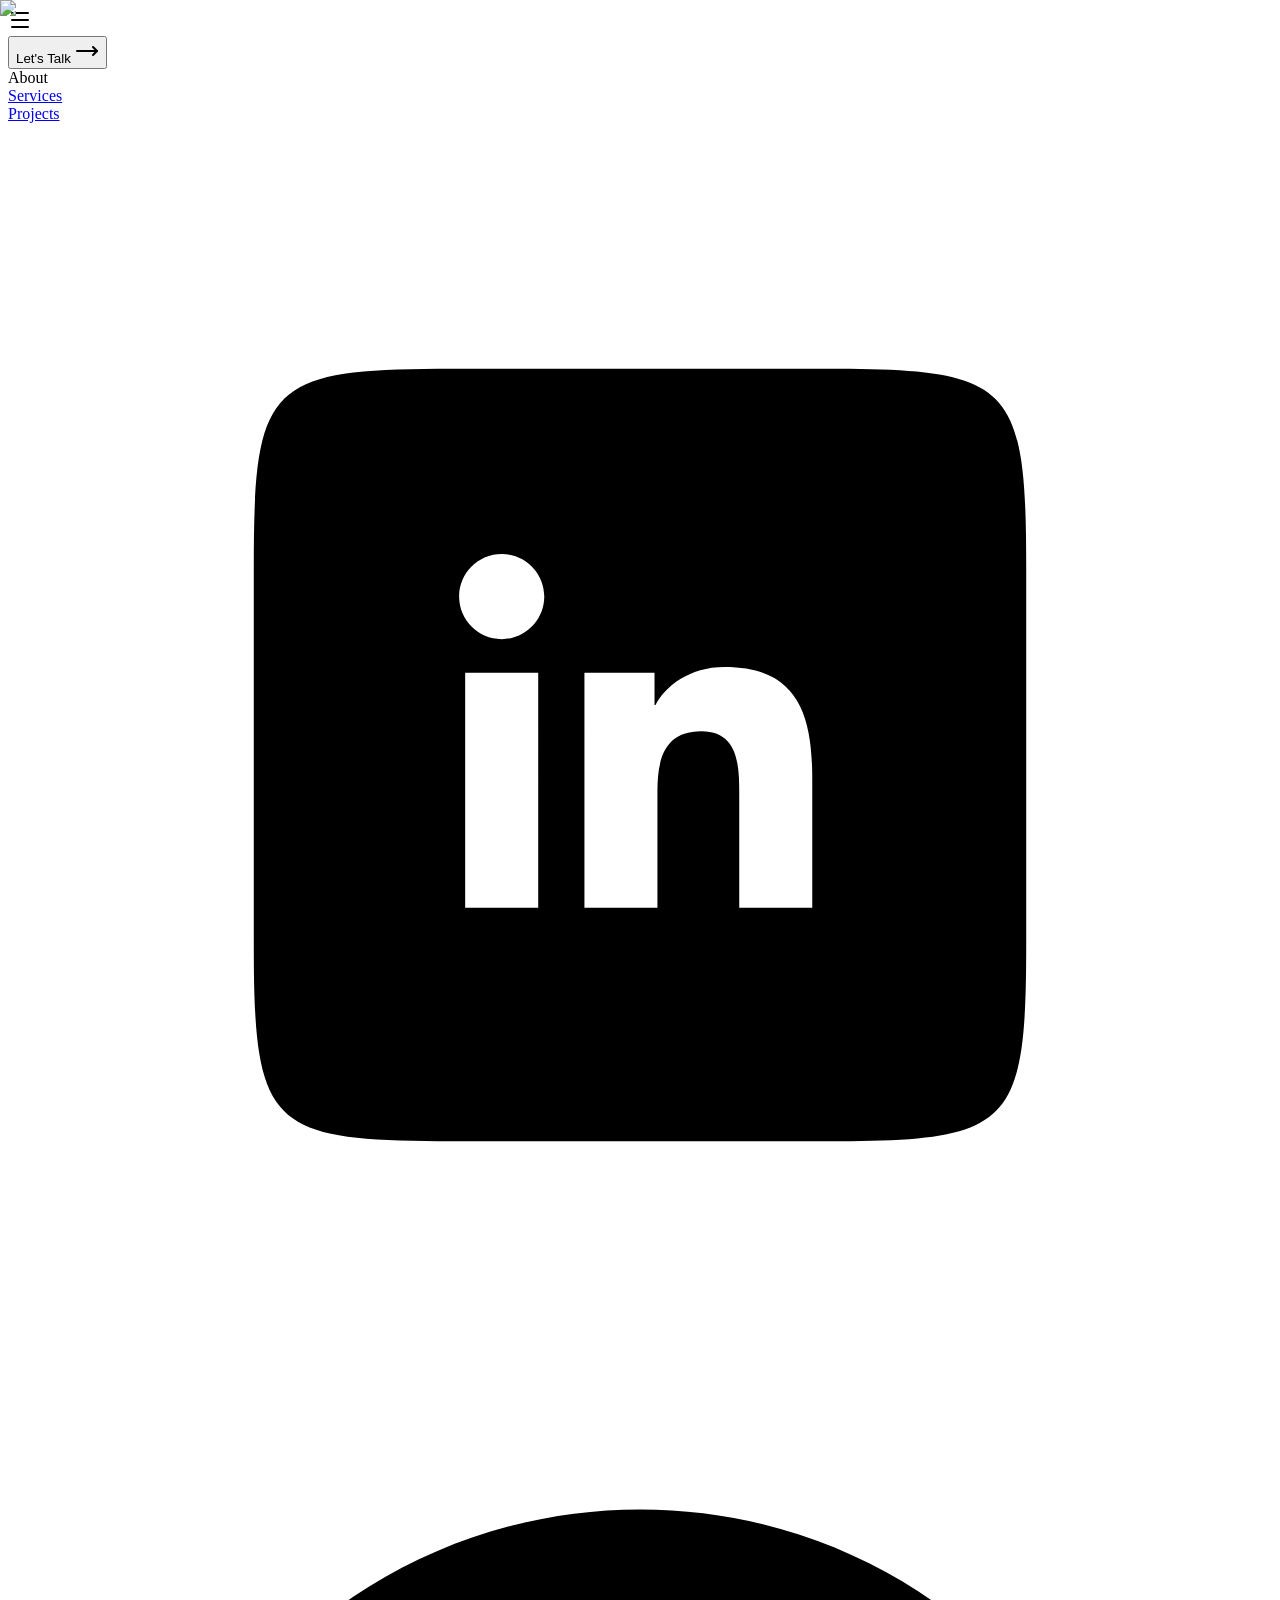
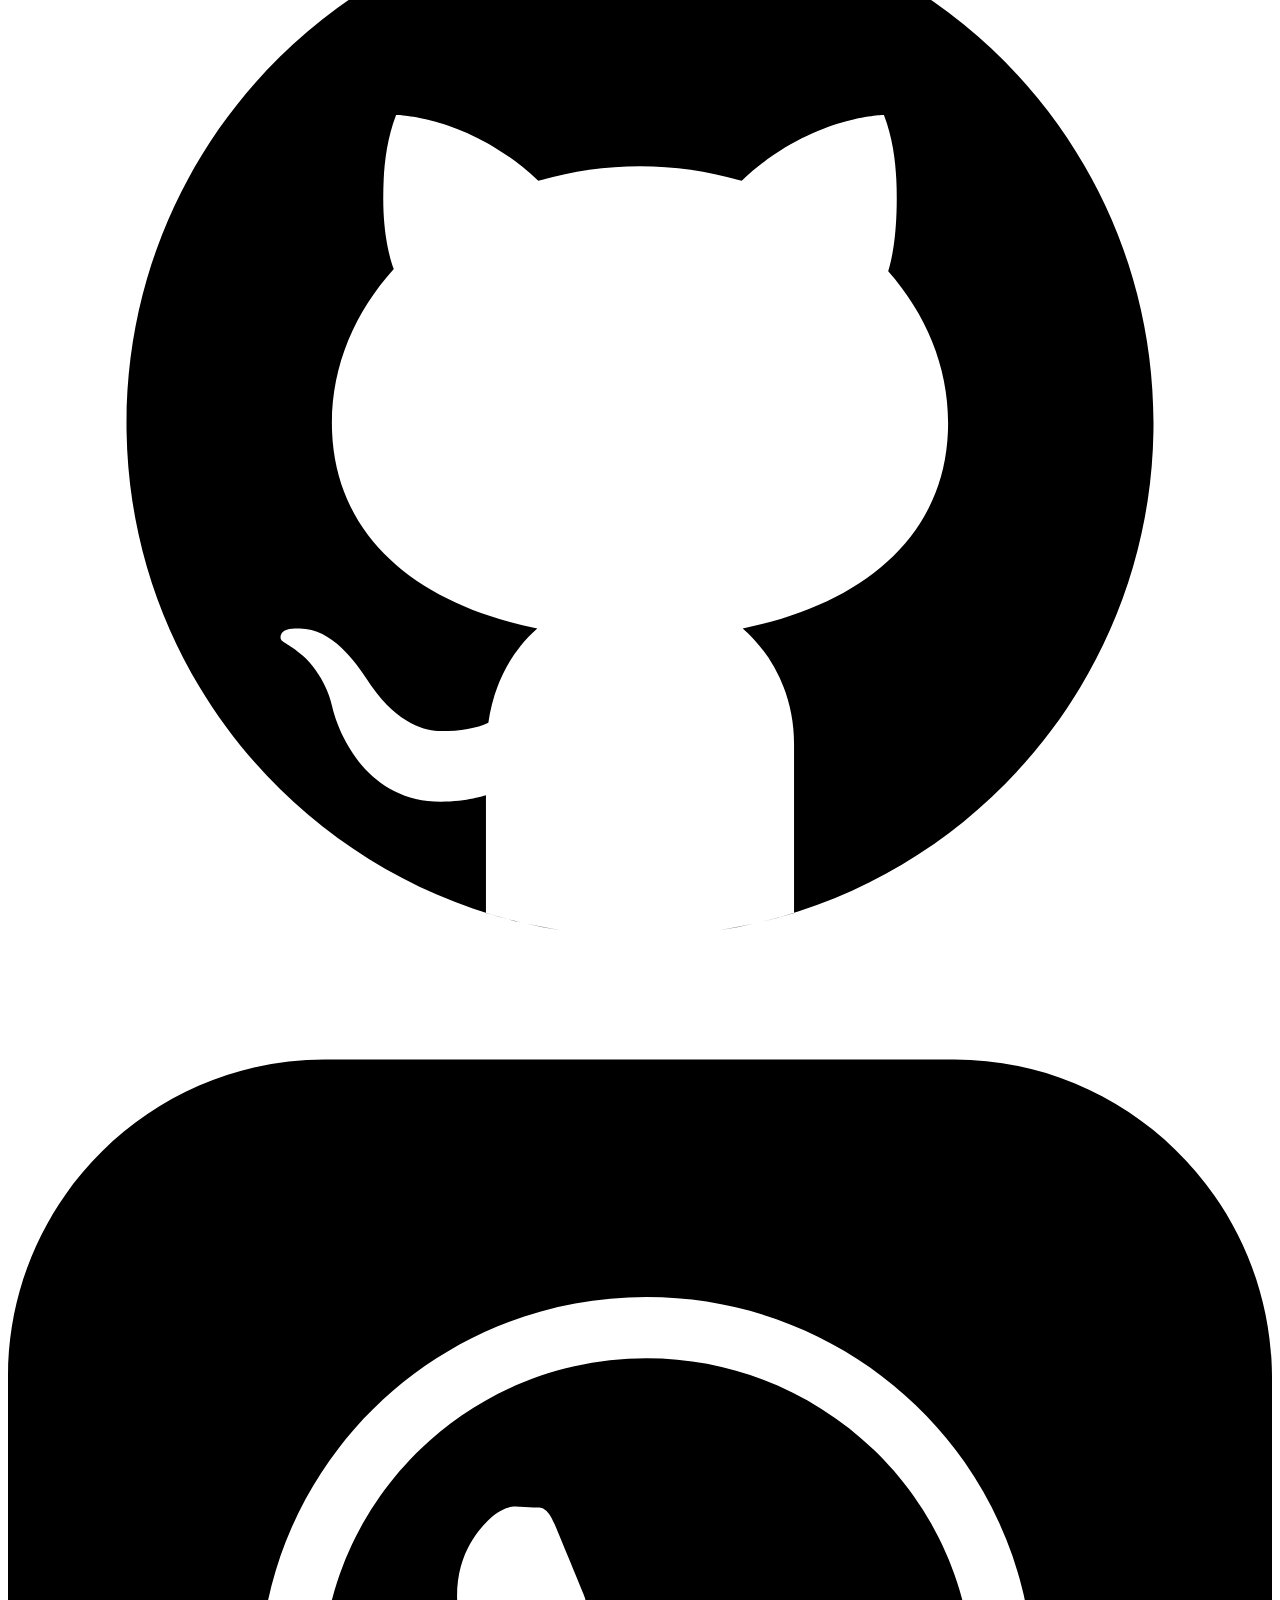
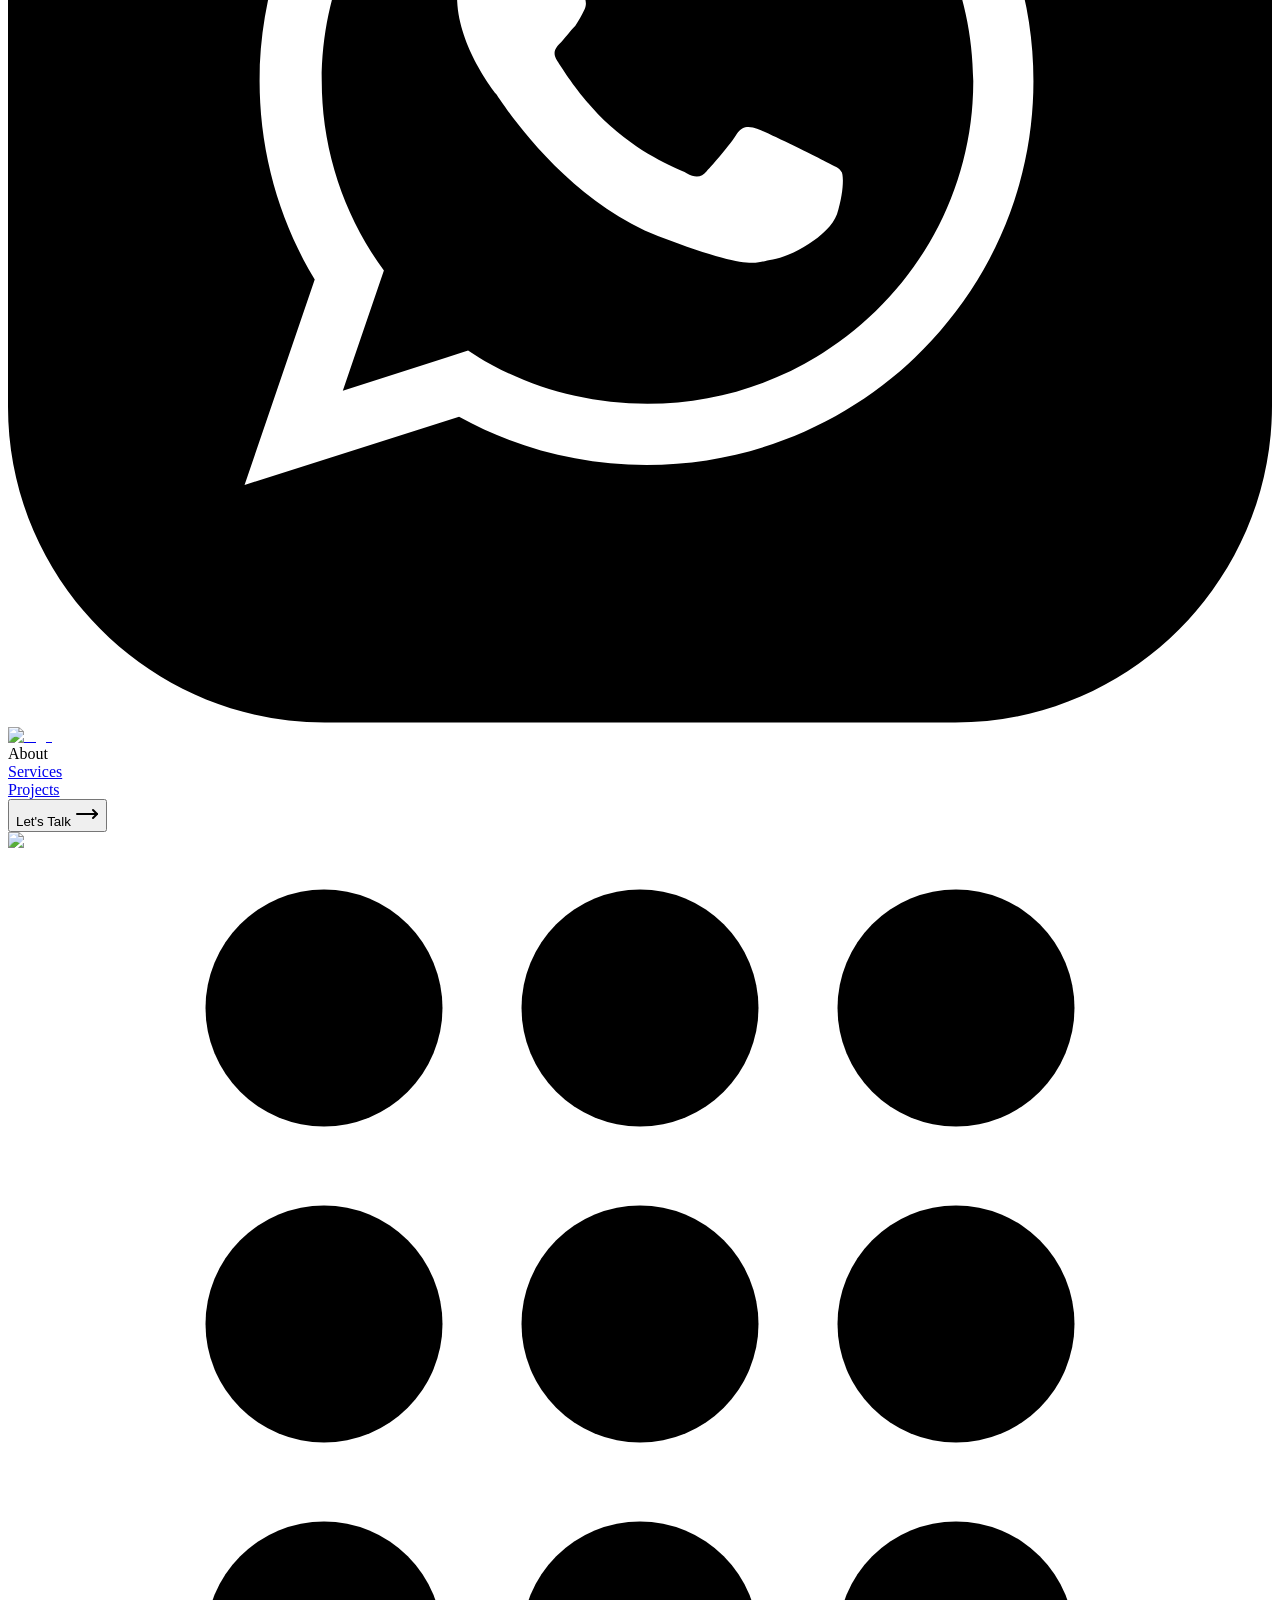
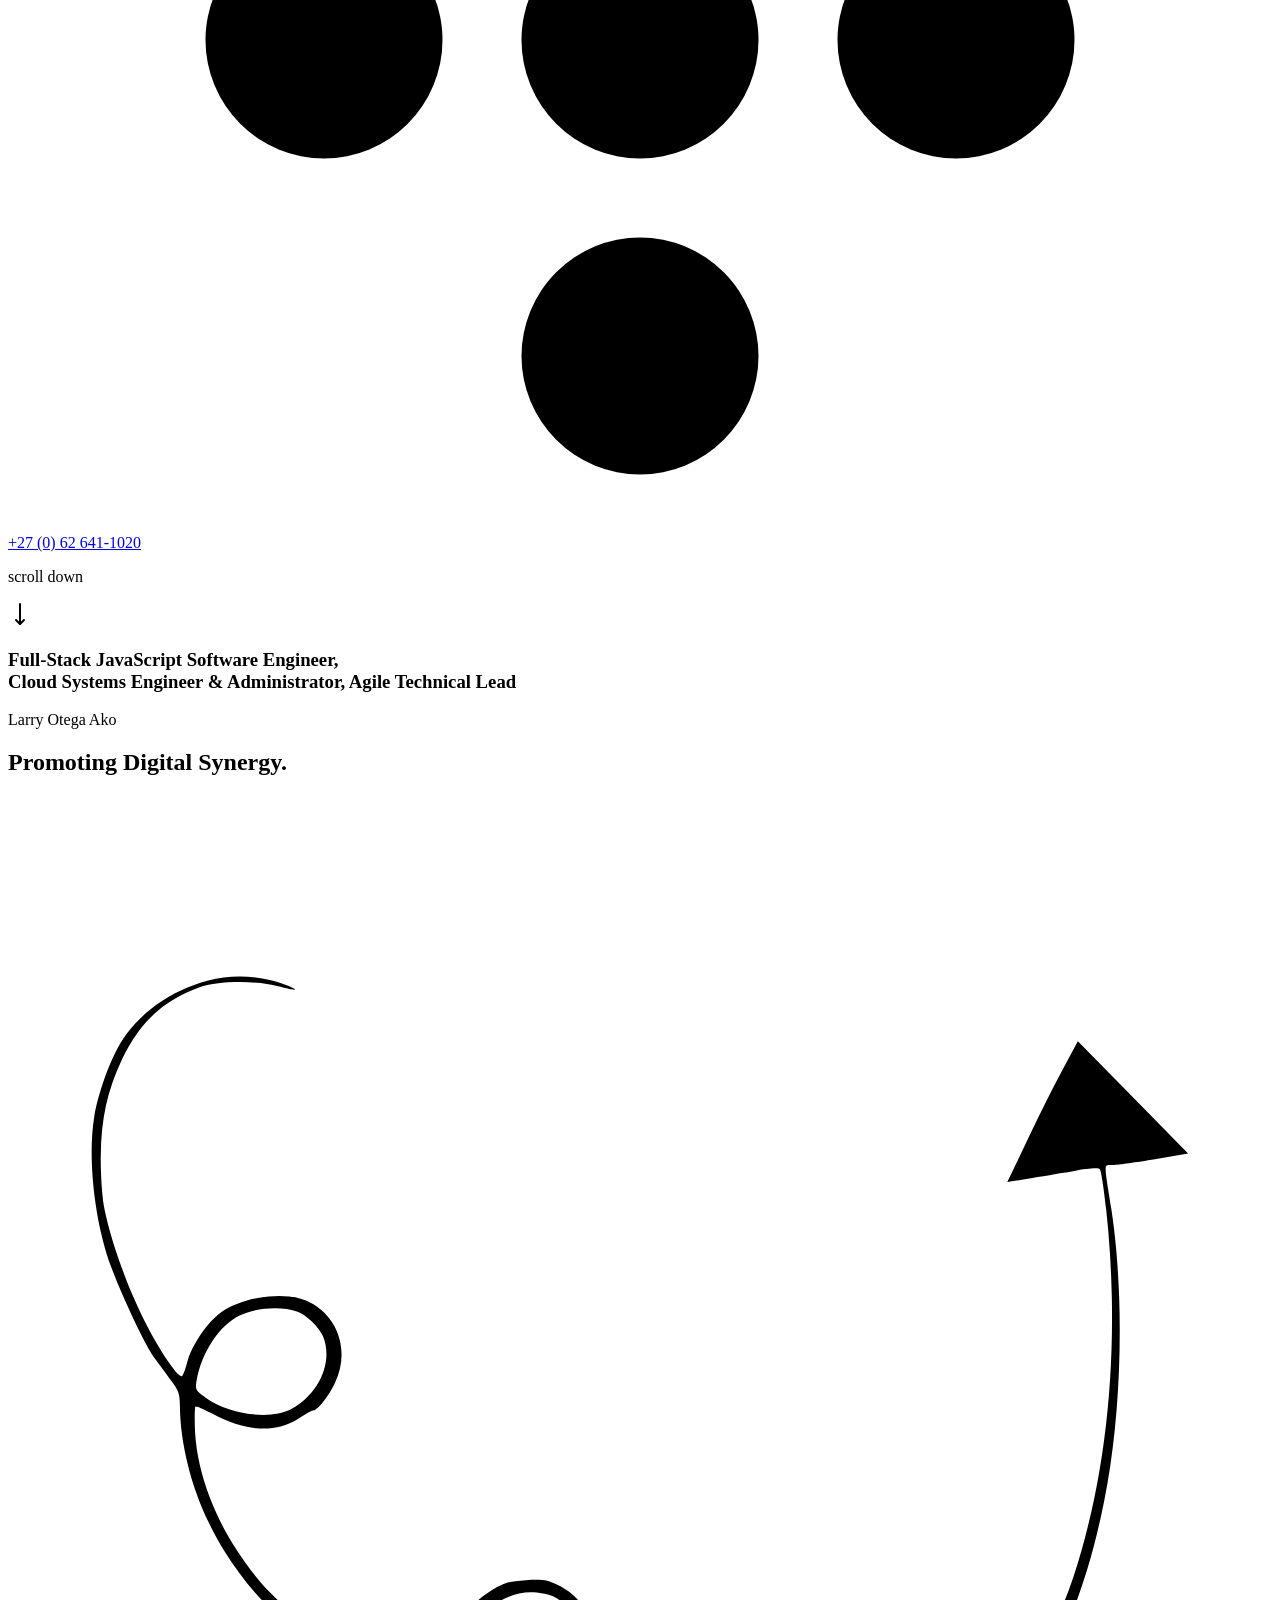
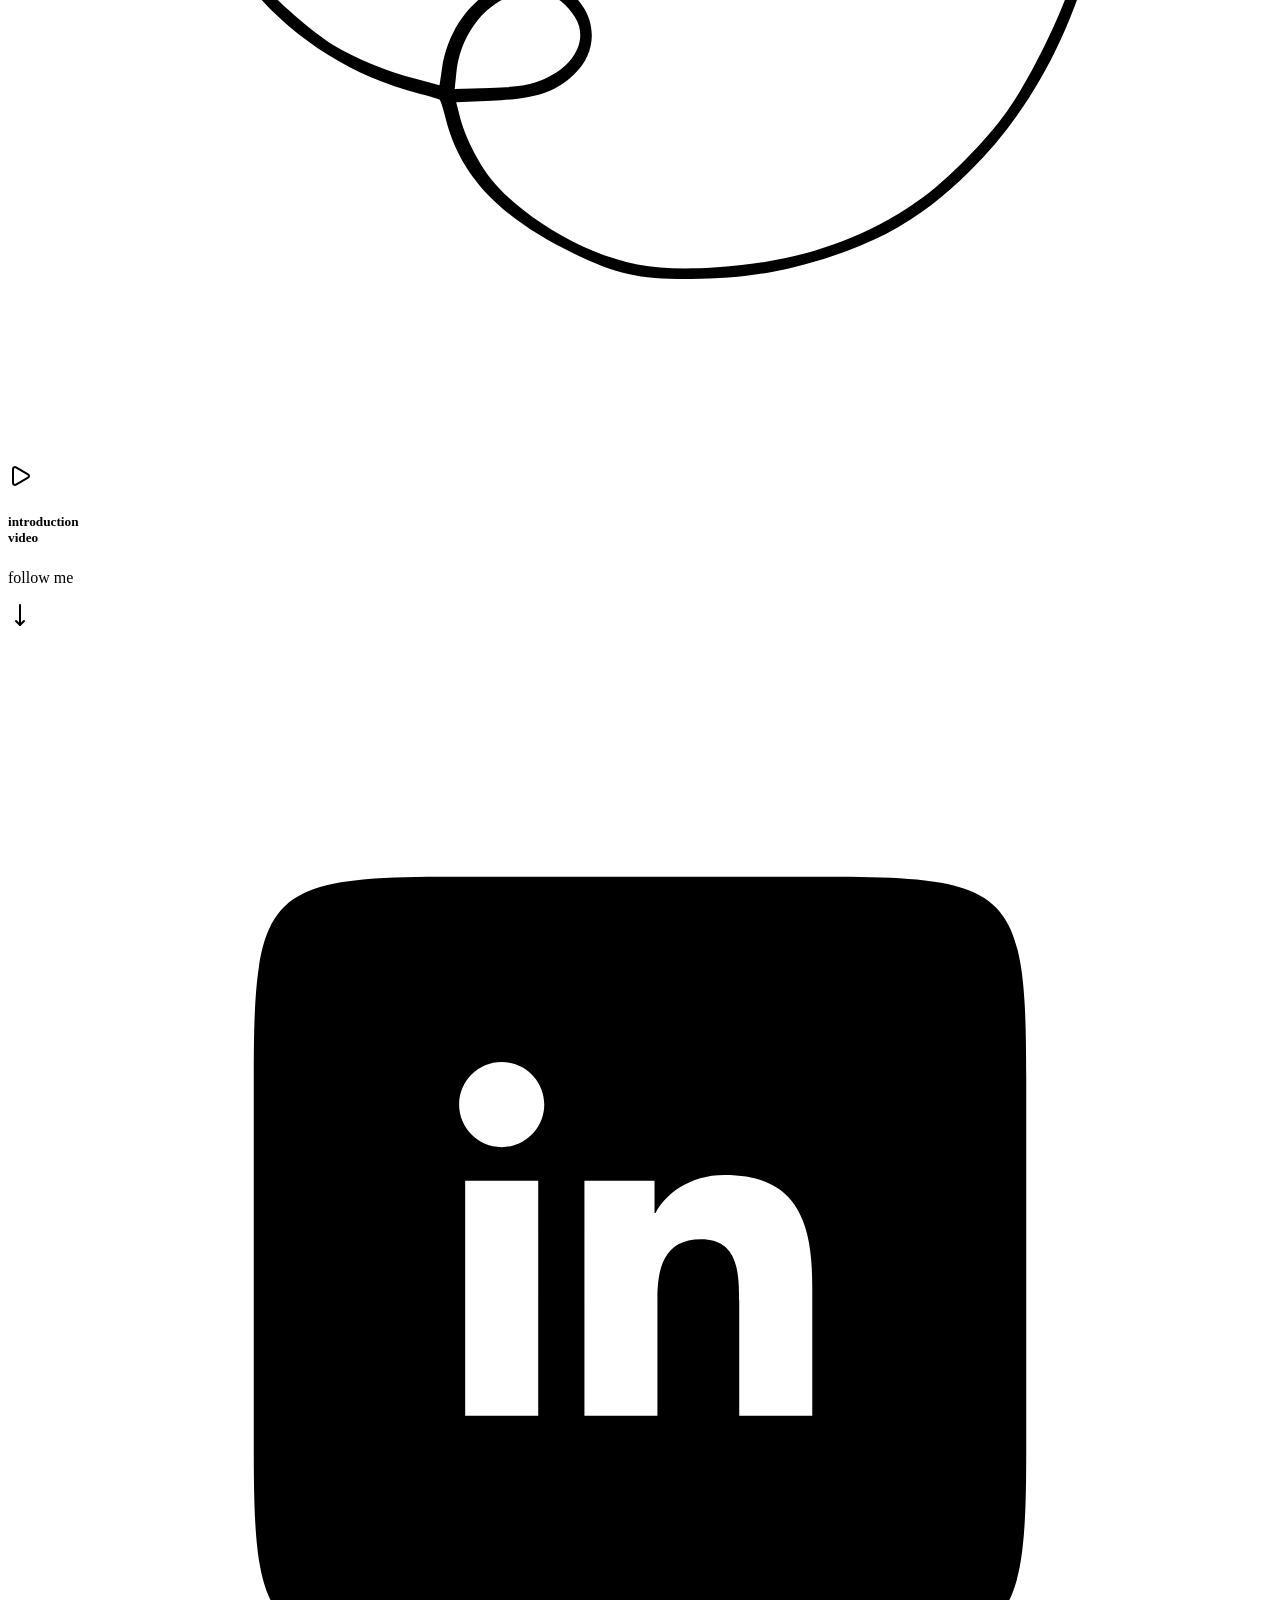
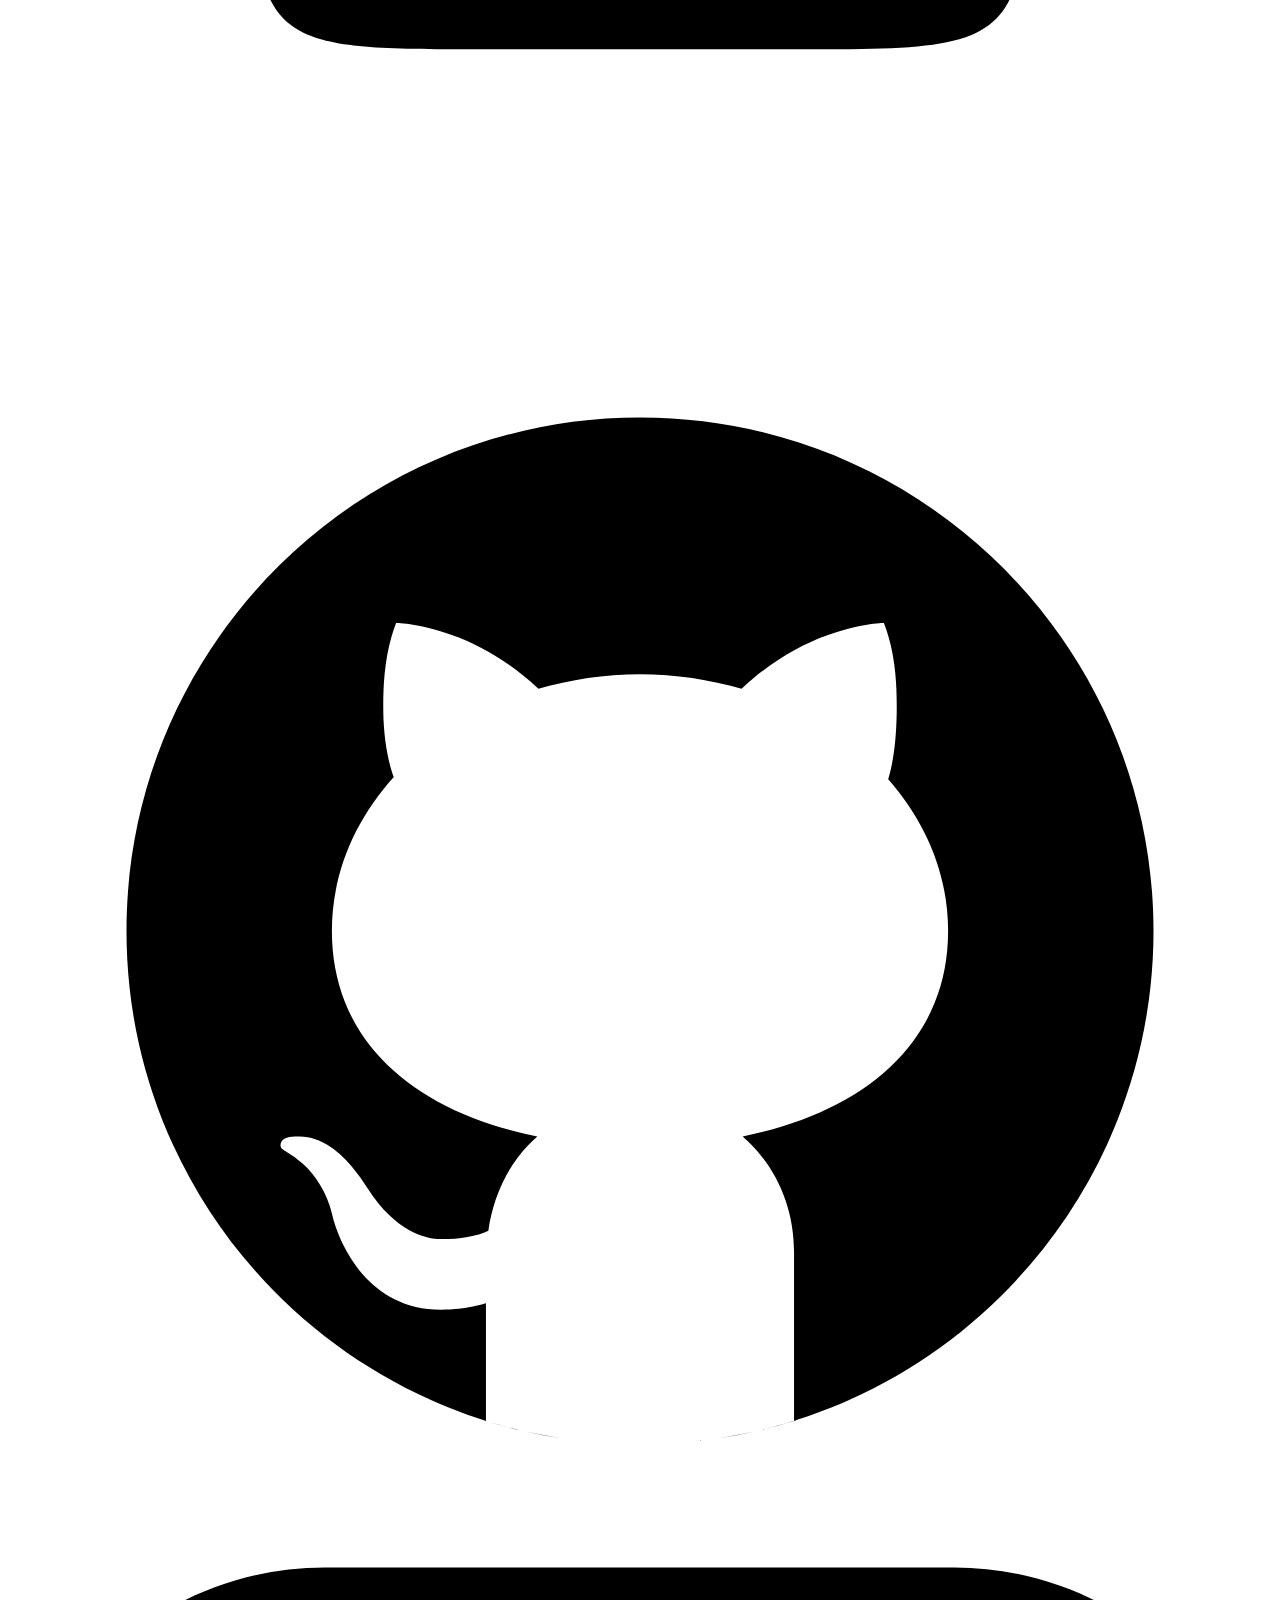
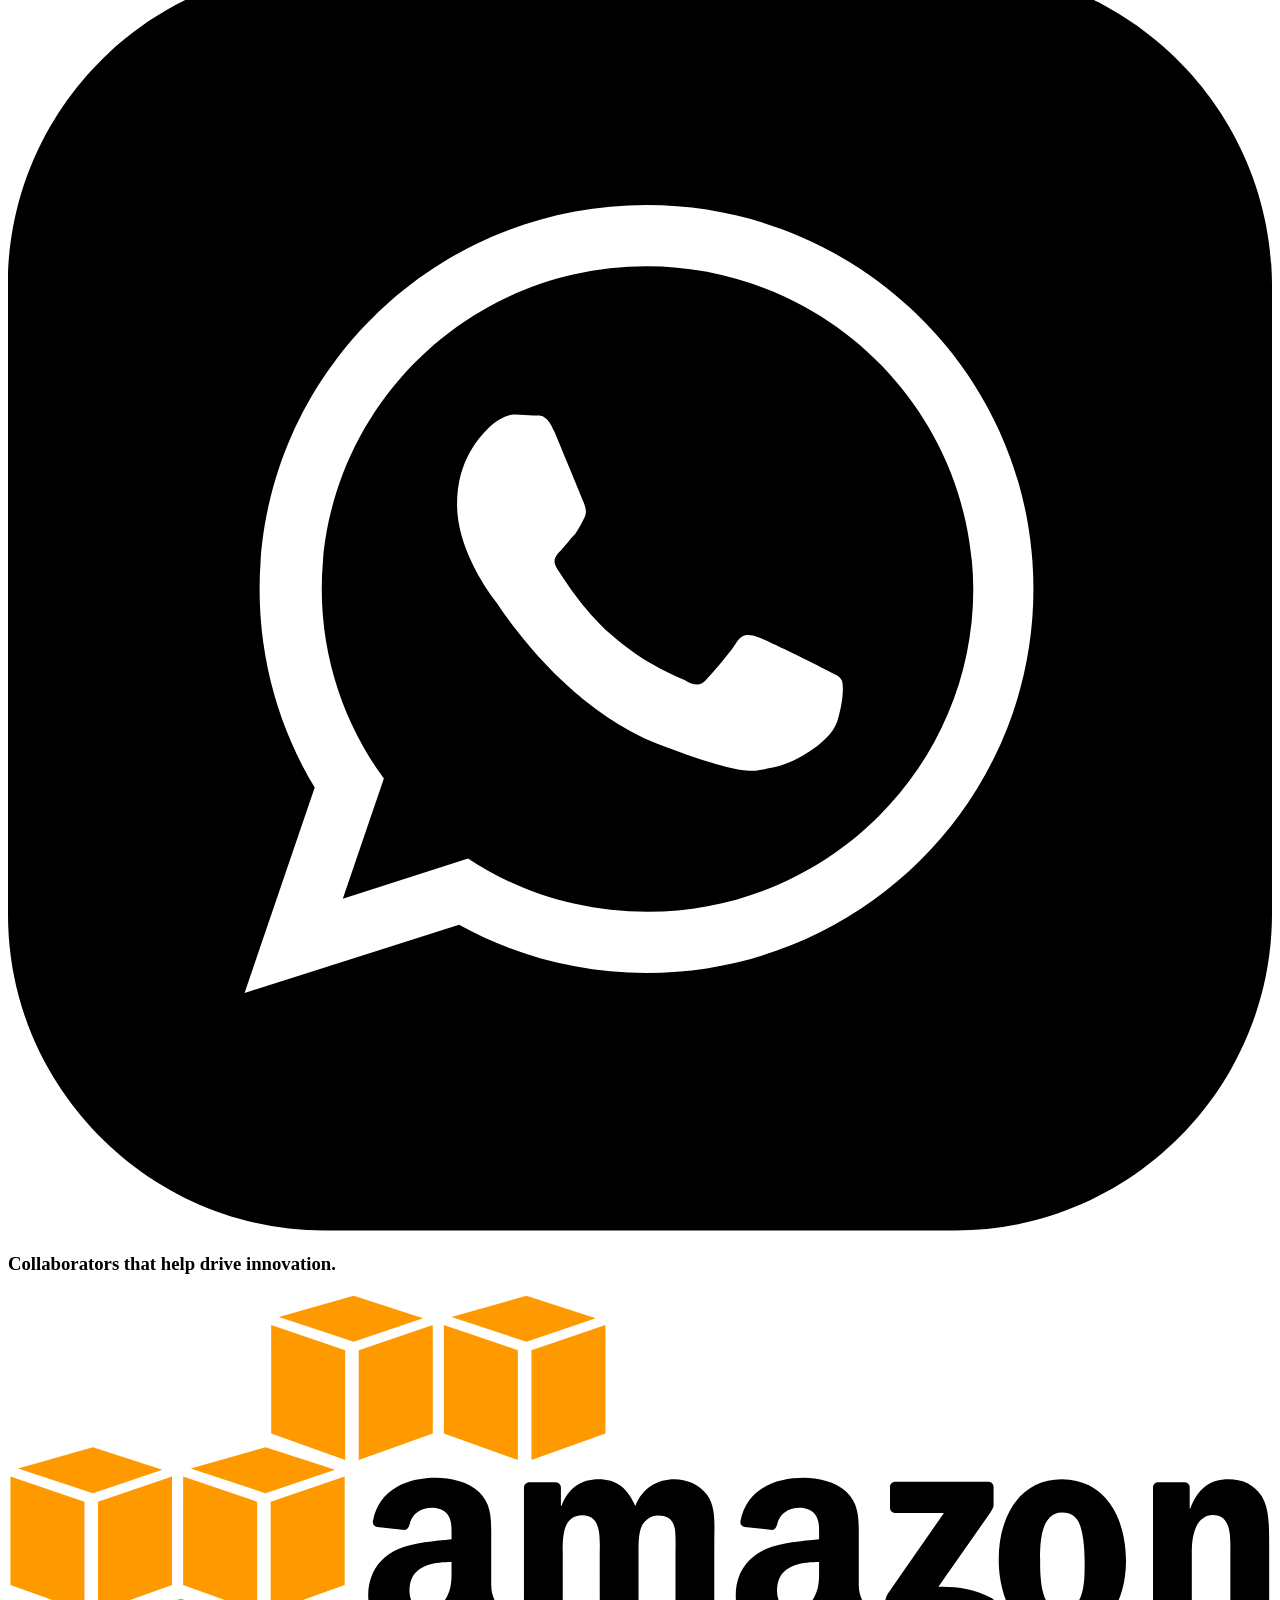
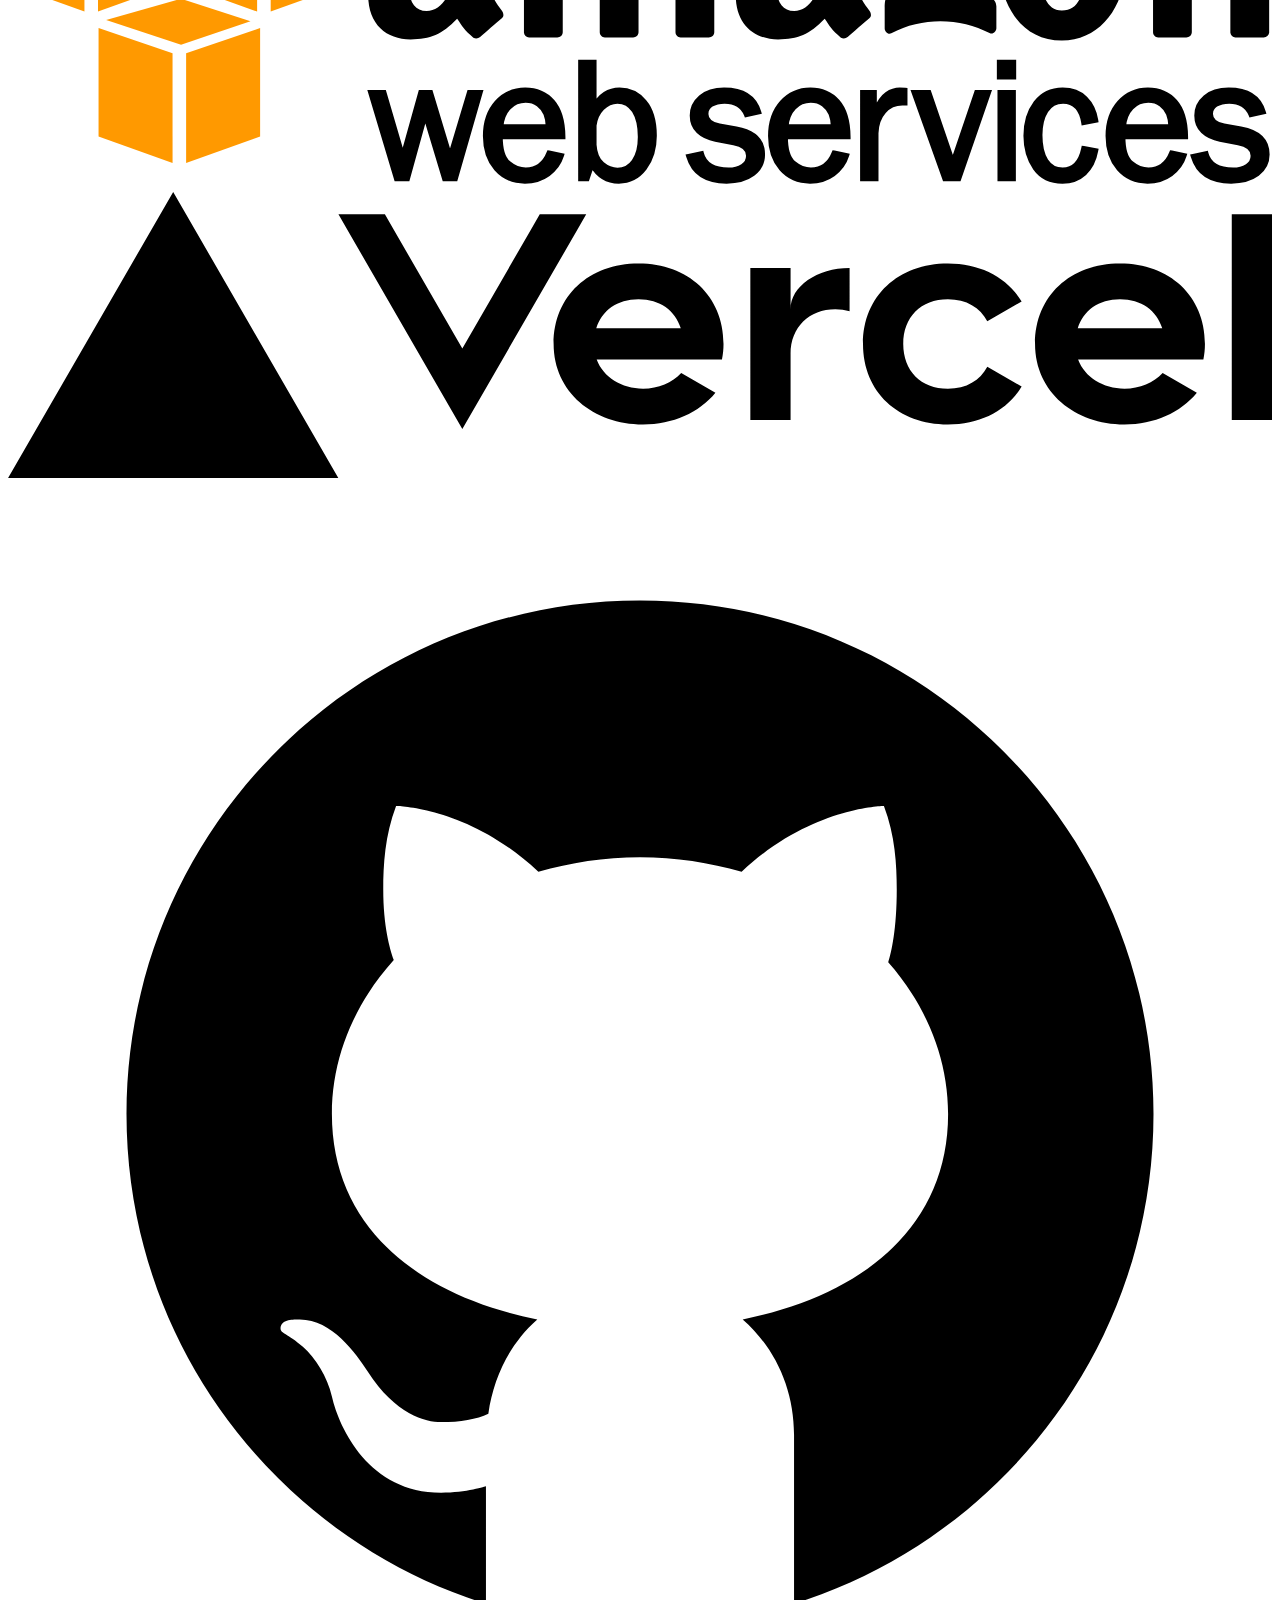
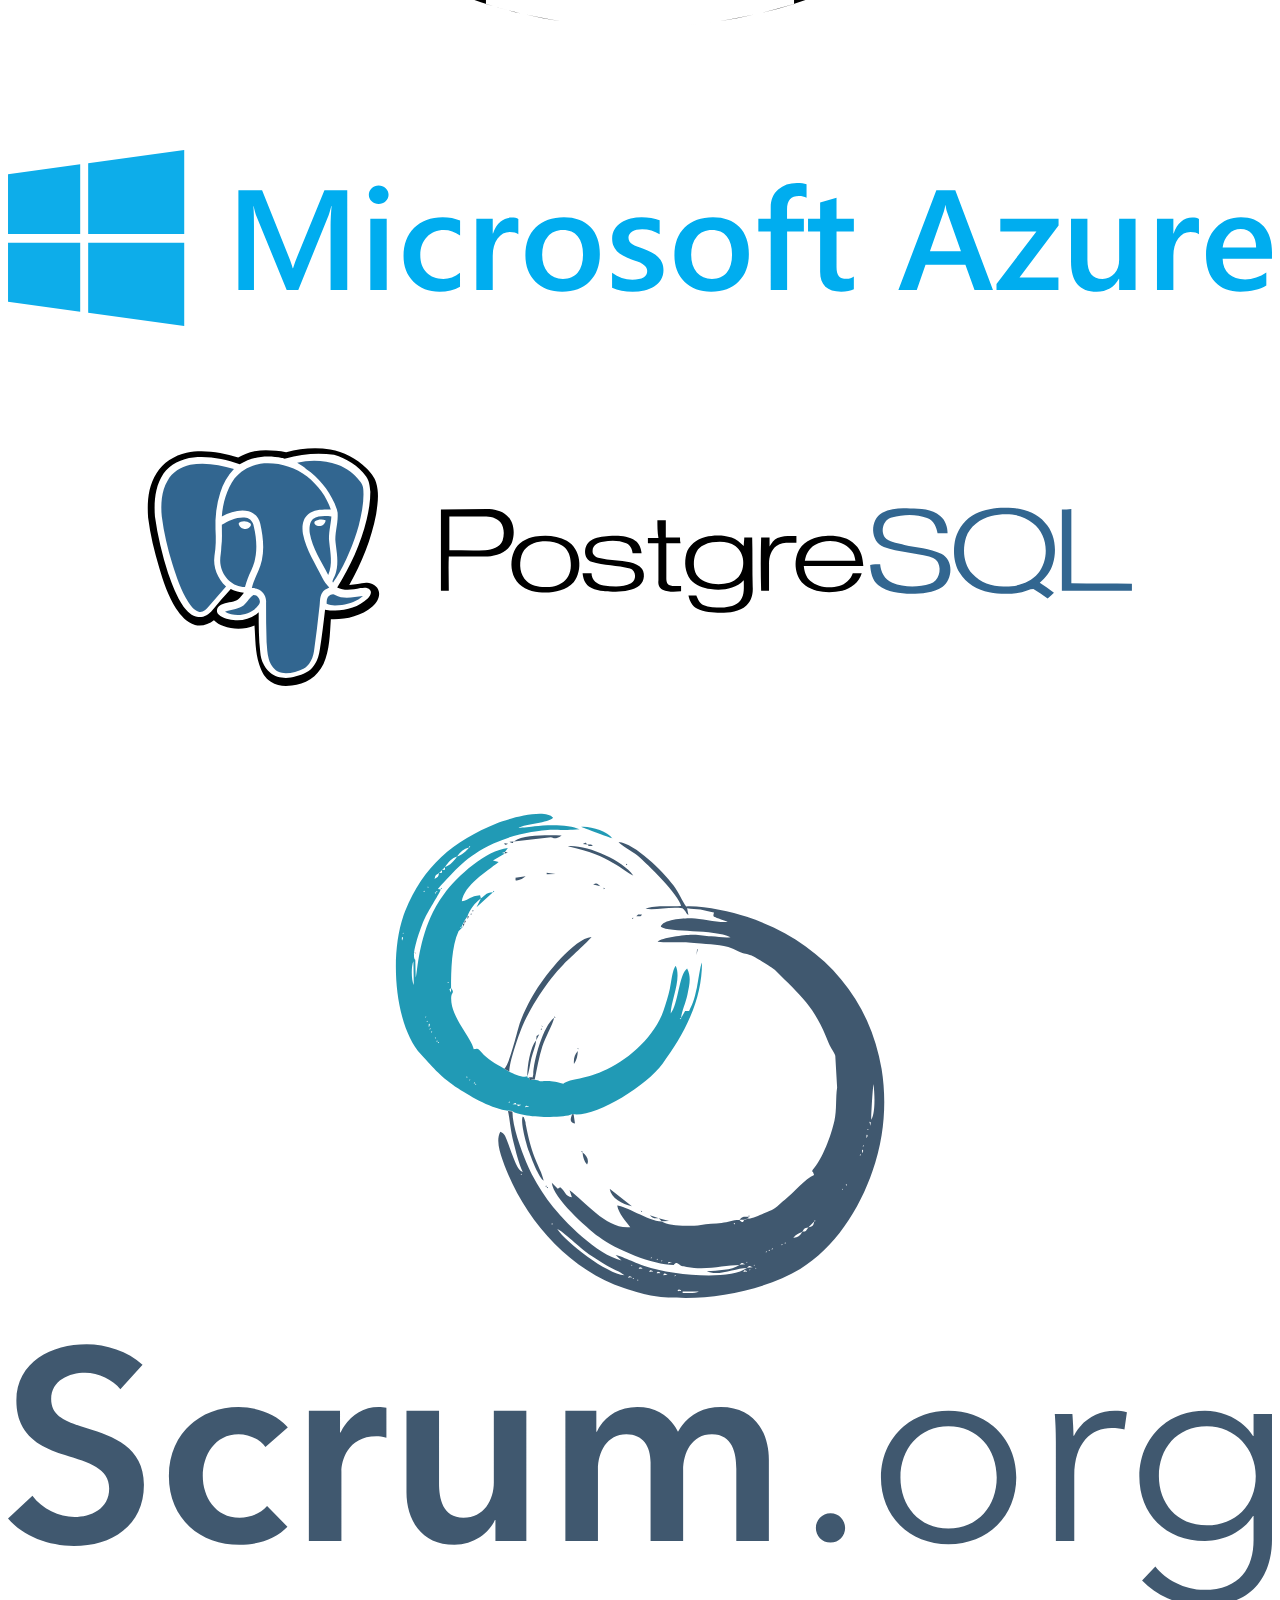
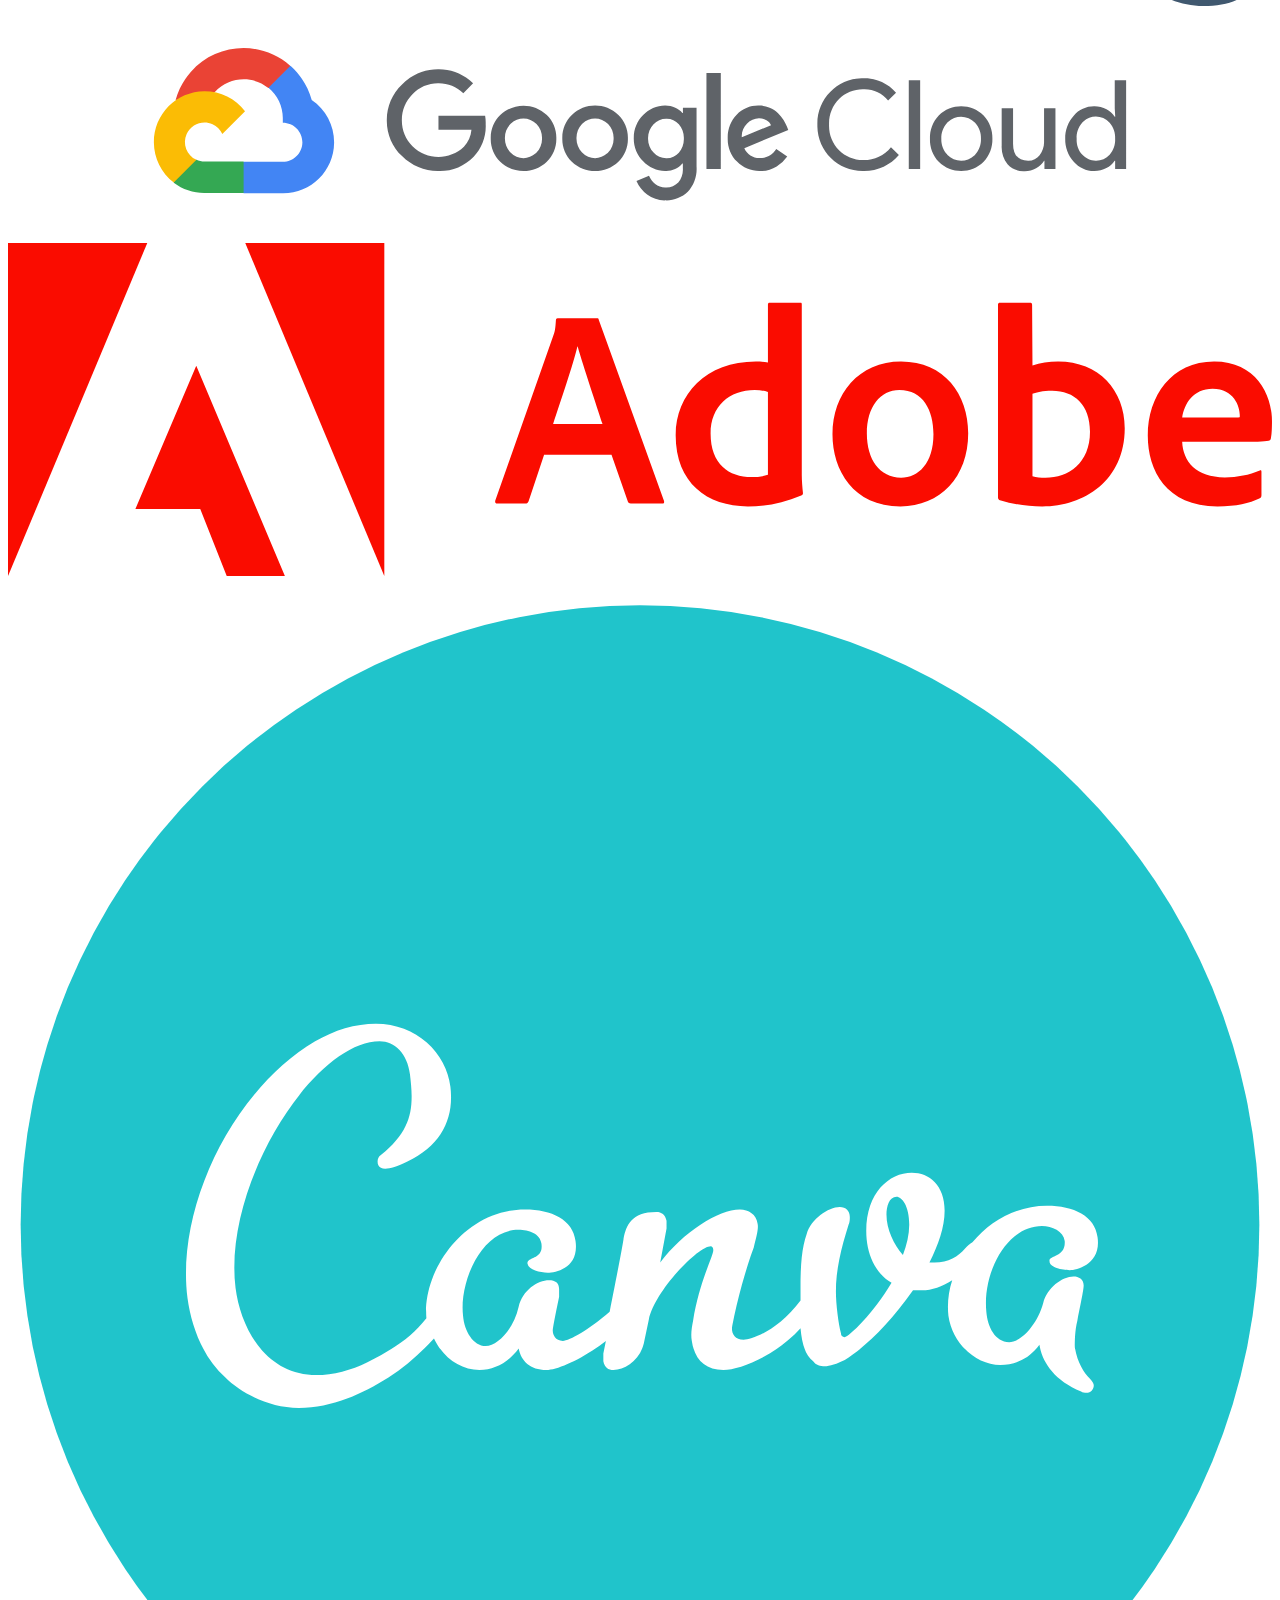
==== index.html @ 0b703406 "Updated all images" ====
<!DOCTYPE html><html lang="en" class="geist_a71539c9-module__T19VSG__variable geist_mono_8d43a2aa-module__8Li5zG__variable h-full antialiased"><head><meta charSet="utf-8"/><meta name="viewport" content="width=device-width, initial-scale=1"/><link rel="preload" href="/portfolio/_next/static/media/797e433ab948586e-s.p.0r6juujl39pe6.woff2" as="font" crossorigin="" type="font/woff2"/><link rel="preload" href="/portfolio/_next/static/media/caa3a2e1cccd8315-s.p.0wgildi0cnwt9.woff2" as="font" crossorigin="" type="font/woff2"/><link rel="preload" as="image" href="/portfolio/logo.png"/><link rel="preload" as="image" href="/portfolio/ceo.png"/><link rel="preload" as="image" href="/portfolio/bgImg.jpg"/><link rel="preload" as="image" href="/portfolio/globalsunnynaScreencapture.png"/><link rel="preload" as="image" href="/portfolio/wykayScreencapture.png"/><link rel="preload" as="image" href="/portfolio/noiretvScreencapture.png"/><link rel="stylesheet" href="/portfolio/_next/static/chunks/075kz72js5q7n.css" data-precedence="next"/><link rel="preload" as="script" fetchPriority="low" href="/portfolio/_next/static/chunks/3s6nzrbk-8mnv.js"/><script src="/portfolio/_next/static/chunks/19mx3mg6lkumu.js" async=""></script><script src="/portfolio/_next/static/chunks/11pxbv08d7b0-.js" async=""></script><script src="/portfolio/_next/static/chunks/1-nf7p-rfvwik.js" async=""></script><script src="/portfolio/_next/static/chunks/turbopack-1xhm0h1mrlmzh.js" async=""></script><script src="/portfolio/_next/static/chunks/0h2qsuyze9ds1.js" async="" crossorigin=""></script><script src="/portfolio/_next/static/chunks/1zv3wgfvg6l96.js" async="" crossorigin=""></script><script src="/portfolio/_next/static/chunks/361lio-au9qsj.js" async="" crossorigin=""></script><script src="/portfolio/_next/static/chunks/3l26u4x-tpi1i.js" async="" crossorigin=""></script><meta name="next-size-adjust" content=""/><title>LARRY OTEGA</title><meta name="description" content="Full-stack software engineer and web developer specializing in building scalable and efficient web applications."/><link rel="icon" href="/portfolio/favicon.ico?favicon.0zj7huk08r_ww.ico" sizes="500x500" type="image/x-icon"/><script src="/portfolio/_next/static/chunks/0cz1d0mv5g_q7.js" noModule=""></script></head><body class="min-h-full flex flex-col"><div hidden=""><!--$--><!--/$--></div><header class="sticky top-0 left-0 w-full h-[10vh] px-10 backdrop-blur-md bg-pri-950/90 text-pri-50 font-medium z-40"><div class="flex flex-row items-center w-full h-full"><div class="flex flex-row w-full items-center justify-between xl:w-auto"><div class="xl:hidden"><div class="w-8 h-8 stroke-white fill-white"><svg xmlns="http://www.w3.org/2000/svg" width="24" height="24" viewBox="0 0 24 24" fill="none" stroke="currentColor" stroke-width="2" stroke-linecap="round" stroke-linejoin="round" class="lucide lucide-menu" aria-hidden="true"><path d="M4 5h16"></path><path d="M4 12h16"></path><path d="M4 19h16"></path></svg></div></div><div class="xl:hidden"><div class="flex flex-row gap-x-6 items-center"><div><button class="inline-flex items-center justify-center whitespace-nowrap rounded-md text-sm transition-colors focus-visible:outline-none focus-visible:ring-1 focus-visible:ring-ring disabled:pointer-events-none disabled:opacity-50 text-primary-50 font-bold shadow h-9 py-2 px-4 bg-pri-600 hover:bg-pri-700 active:bg-pri-500" id="contact">Let&#x27;s Talk<!-- --> <span class="ml-2"><svg xmlns="http://www.w3.org/2000/svg" width="24" height="24" viewBox="0 0 24 24" fill="none" stroke="currentColor" stroke-width="2" stroke-linecap="round" stroke-linejoin="round" class="lucide lucide-move-right" aria-hidden="true"><path d="M18 8L22 12L18 16"></path><path d="M2 12H22"></path></svg></span></button></div></div></div></div><div class="absolute top-[10vh] w-full bg-pri-600/95 backdrop-blur-lg font-bold py-10 transition-all duration-700 xl:hidden -left-full"><div class="w-full flex flex-col items-center gap-y-6 text-md xl:flex-row xl:gap-x-6"><div class="hover:text-gray-300 uppercase transition-colors cursor-pointer">About</div><div><a class="hover:text-gray-300 uppercase transition-colors" href="#services">Services</a></div><div><a class="hover:text-gray-300 uppercase transition-colors" href="#projects">Projects</a></div><div class="flex items-center justify-center gap-4"><div class="w-15 -ml-2 fill-gray-100"><a target="_blank" href="https://www.linkedin.com/in/larryotega/"><svg xmlns="http://www.w3.org/2000/svg" viewBox="0 0 72 72" width="100%" height="100%"><path d="M46.603,14C57.173,14,58,14.827,58,25.397v21.277C58,57.178,57.178,58,46.674,58H25.326C14.822,58,14,57.178,14,46.674	V25.326C14,14.822,14.822,14,25.326,14H46.603z M30.202,44.705V31.316h-4.161v13.389H30.202z M28.122,29.401	c1.337,0,2.425-1.088,2.425-2.426c0-1.337-1.088-2.425-2.425-2.425c-1.34,0-2.426,1.086-2.426,2.425S26.78,29.401,28.122,29.401z M45.812,44.705v-7.343c0-3.605-0.779-6.378-4.992-6.378c-2.024,0-3.381,1.11-3.937,2.162h-0.056v-1.829h-3.992v13.389h4.158v-6.624	c0-1.746,0.333-3.437,2.498-3.437c2.134,0,2.162,1.997,2.162,3.55v6.511H45.812z"></path></svg></a></div><div class="w-12 -ml-2 fill-gray-100"><a target="_blank" href="https://github.com/iamotega"><svg xmlns="http://www.w3.org/2000/svg" viewBox="0 0 64 64" width="100%" height="100%"><path d="M32 6C17.641 6 6 17.641 6 32c0 12.277 8.512 22.56 19.955 25.286-.592-.141-1.179-.299-1.755-.479V50.85c0 0-.975.325-2.275.325-3.637 0-5.148-3.245-5.525-4.875-.229-.993-.827-1.934-1.469-2.509-.767-.684-1.126-.686-1.131-.92-.01-.491.658-.471.975-.471 1.625 0 2.857 1.729 3.429 2.623 1.417 2.207 2.938 2.577 3.721 2.577.975 0 1.817-.146 2.397-.426.268-1.888 1.108-3.57 2.478-4.774-6.097-1.219-10.4-4.716-10.4-10.4 0-2.928 1.175-5.619 3.133-7.792C19.333 23.641 19 22.494 19 20.625c0-1.235.086-2.751.65-4.225 0 0 3.708.026 7.205 3.338C28.469 19.268 30.196 19 32 19s3.531.268 5.145.738c3.497-3.312 7.205-3.338 7.205-3.338.567 1.474.65 2.99.65 4.225 0 2.015-.268 3.19-.432 3.697C46.466 26.475 47.6 29.124 47.6 32c0 5.684-4.303 9.181-10.4 10.4 1.628 1.43 2.6 3.513 2.6 5.85v8.557c-.576.181-1.162.338-1.755.479C49.488 54.56 58 44.277 58 32 58 17.641 46.359 6 32 6zM33.813 57.93C33.214 57.972 32.61 58 32 58 32.61 58 33.213 57.971 33.813 57.93zM37.786 57.346c-1.164.265-2.357.451-3.575.554C35.429 57.797 36.622 57.61 37.786 57.346zM32 58c-.61 0-1.214-.028-1.813-.07C30.787 57.971 31.39 58 32 58zM29.788 57.9c-1.217-.103-2.411-.289-3.574-.554C27.378 57.61 28.571 57.797 29.788 57.9z"></path></svg></a></div><div class="w-9 ml-1 fill-gray-100"><a target="_blank" href="https://wa.me/message/QD7IN5HR7Q2WN1"><svg fill="inherit" height="100%" width="100%" version="1.1" id="Layer_1" xmlns="http://www.w3.org/2000/svg" xmlns:xlink="http://www.w3.org/1999/xlink" viewBox="0 0 504.4 504.4" xml:space="preserve" class="undefined"><g><g><path d="M254.8,119.4c-71.6,0-129.6,57.6-129.6,128.8c0,28,9.2,54.4,24.8,75.6l-16.4,48l50-16c20.4,13.6,45.2,21.2,71.6,21.2

			c71.6,0,130-57.6,130-128.8C384.8,177,326.4,119.4,254.8,119.4z M330.8,301.4c-3.2,8.8-18.8,17.2-25.6,18s-6.8,5.6-45.6-9.2

			c-38.4-15.2-62.8-54-64.8-56.8c-2-2.4-15.6-20.4-15.6-38.8c0-18.4,9.6-27.6,13.2-31.2c3.6-3.6,7.6-4.8,10-4.8

			c2.4,0,5.2,0.4,7.2,0.4c2.4,0,5.2-1.2,8.4,6.4c3.2,7.6,10.8,26,11.6,28s1.6,4,0.4,6.4c-1.2,2.4-2,4-3.6,6.4c-2,2-4,4.8-5.6,6.4

			c-2,2-4,4-1.6,7.6c2.4,3.6,10,16,21.2,26c14.4,12.8,26.8,16.8,30.4,18.8c3.6,2,6,1.6,8-0.8c2.4-2.4,9.6-10.8,12-14.8

			c2.4-3.6,5.2-3.2,8.4-2c3.6,1.2,22,10.4,26,12.4c3.6,2,6.4,2.8,7.2,4.4C333.6,285,333.6,292.6,330.8,301.4z"></path></g></g><g><g><path d="M377.6,0.2H126.4C56.8,0.2,0,57,0,126.6v251.6c0,69.2,56.8,126,126.4,126H378c69.6,0,126.4-56.8,126.4-126.4V126.6

			C504,57,447.2,0.2,377.6,0.2z M254.8,401.4c-27.2,0-52.4-6.8-74.8-19.2l-85.6,27.2l28-82c-14-23.2-22-50.4-22-79.2

			c0-84.8,69.2-153.2,154.4-153.2s154.4,68.4,154.4,153.2S340,401.4,254.8,401.4z"></path></g></g></svg></a></div></div></div></div><a class="h-full hidden xl:flex flex-row items-center gap-x-4 border-r-2 border-pri-100/25 pr-6 " href="/portfolio/"><div class="h-auto w-40 object-contain"><img alt="logo" width="140" height="140" decoding="async" data-nimg="1" class="h-auto w-auto object-contain" style="color:transparent" src="/portfolio/logo.png"/></div></a><div class="hidden xl:flex xl:grow xl:pl-6"><div class="uppercase font-semibold flex flex-col items-center gap-y-6 text-sm xl:flex-row xl:gap-x-6"><div class="hover:text-gray-300 uppercase transition-colors cursor-pointer">About</div><div><a class="hover:text-gray-300 uppercase transition-colors" href="#services">Services</a></div><div><a class="hover:text-gray-300 uppercase transition-colors" href="#projects">Projects</a></div></div></div><div class="hidden xl:flex"><div class="flex flex-row gap-x-6 items-center"><div><button class="inline-flex items-center justify-center whitespace-nowrap rounded-md text-sm transition-colors focus-visible:outline-none focus-visible:ring-1 focus-visible:ring-ring disabled:pointer-events-none disabled:opacity-50 text-primary-50 font-bold shadow h-9 py-2 px-4 bg-pri-600 hover:bg-pri-700 active:bg-pri-500" id="contact">Let&#x27;s Talk<!-- --> <span class="ml-2"><svg xmlns="http://www.w3.org/2000/svg" width="24" height="24" viewBox="0 0 24 24" fill="none" stroke="currentColor" stroke-width="2" stroke-linecap="round" stroke-linejoin="round" class="lucide lucide-move-right" aria-hidden="true"><path d="M18 8L22 12L18 16"></path><path d="M2 12H22"></path></svg></span></button></div></div></div></div></header><section id="hero" class="w-full flex flex-col items-center justify-center py-10 relative h-[450px] md:h-[50vh] lg:h-[90vh] overflow-hidden z-10 bg-background"><div class="absolute top-0 xl:-top-10 -right-40 md:-right-10 lg:right-20 z-10"><img alt="ceopix" width="600" height="600" decoding="async" data-nimg="1" class="object-contain hidden md:block w-[22em] md:w-[30em] lg:w-[35em] xl:w-[40em] 2xl:w-[60em]" style="color:transparent" src="/portfolio/ceo.png"/></div><div class="grid grid-cols-12 h-full"><div class="col-span-1 hidden lg:flex flex-col items-center justify-center gap-y-60"><div class="flex flex-col items-center gap-y-16"><div class="w-8 fill-foreground"><svg fill="inherit" width="100%" height="100%" viewBox="0 0 512 512" xmlns="http://www.w3.org/2000/svg"><title>keypad-icon</title><path d="M256,400a48,48,0,1,0,48,48,48,48,0,0,0-48-48Z"></path><path d="M256,272a48,48,0,1,0,48,48,48,48,0,0,0-48-48Z"></path><path d="M256,144a48,48,0,1,0,48,48,48,48,0,0,0-48-48Z"></path><path d="M256,16a48,48,0,1,0,48,48,48,48,0,0,0-48-48Z"></path><path d="M384,272a48,48,0,1,0,48,48,48,48,0,0,0-48-48Z"></path><path d="M384,144a48,48,0,1,0,48,48,48,48,0,0,0-48-48Z"></path><path d="M384,16a48,48,0,1,0,48,48,48,48,0,0,0-48-48Z"></path><path d="M128,272a48,48,0,1,0,48,48,48,48,0,0,0-48-48Z"></path><path d="M128,144a48,48,0,1,0,48,48,48,48,0,0,0-48-48Z"></path><path d="M128,16a48,48,0,1,0,48,48,48,48,0,0,0-48-48Z"></path></svg></div><div><a href="tel:+27626411020"><p class="-rotate-90 w-40">+27 (0) 62 641-1020</p></a></div></div><div class="flex flex-col items-center gap-y-20"><p class="rotate-90 uppercase">scroll down</p><svg xmlns="http://www.w3.org/2000/svg" width="24" height="24" viewBox="0 0 24 24" fill="none" stroke="currentColor" stroke-width="2" stroke-linecap="round" stroke-linejoin="round" class="lucide lucide-move-down" aria-hidden="true"><path d="M8 18L12 22L16 18"></path><path d="M12 2V22"></path></svg></div></div><div class="w-full flex relative flex-col justify-center col-span-10 gap-y-4 px-5 xl:px-0"><div class="w-full"><div class="w-60 md:w-98 border-b-2 pb-4"><h3 class="text-xs xl:text-md">Full-Stack JavaScript Software Engineer, <br/>Cloud Systems Engineer &amp; Administrator, Agile Technical Lead<!-- --> </h3></div></div><div class="w-[20em] md:w-[30em] xl:w-[40em]"><p class="text-6xl md:text-7xl xl:text-9xl font-bold capitalize">Larry Otega Ako</p></div><h2 class="capitalize italic">Promoting Digital Synergy.</h2><div class="w-full relative hidden lg:flex flex-row mt-10 gap-x-6"><div class="w-32 fill-foreground rotate-45"><svg version="1.0" xmlns="http://www.w3.org/2000/svg" width="100%" height="100%" viewBox="0 0 500.000000 500.000000" preserveAspectRatio="xMidYMid meet"><g transform="translate(0.000000,500.000000) scale(0.100000,-0.100000)" fill="inherit" stroke="none"><path d="M792 4270 c-153 -41 -277 -131 -351 -254 -40 -68 -86 -198 -100 -286
   -27 -165 2 -417 66 -590 48 -128 136 -314 173 -364 17 -23 46 -62 65 -88 30
   -39 35 -55 35 -100 1 -145 43 -316 115 -464 162 -334 467 -581 829 -674 44
   -11 82 -22 84 -25 3 -3 14 -37 24 -77 57 -226 216 -392 512 -534 166 -80 254
   -99 456 -98 207 1 371 27 559 90 222 73 378 170 547 338 281 280 458 649 543
   1136 59 337 65 765 15 1089 -30 192 -31 171 7 171 19 1 93 11 166 23 l131 23
   -218 222 -218 222 -61 -114 c-34 -63 -96 -188 -139 -278 l-79 -165 81 13 c45
   8 125 21 179 30 59 11 101 14 106 8 5 -5 16 -76 25 -159 56 -517 10 -1034
   -130 -1455 -56 -168 -173 -405 -262 -530 -82 -116 -239 -275 -349 -353 -226
   -160 -491 -247 -812 -266 -203 -12 -325 5 -478 67 -156 64 -315 176 -400 281
   -52 65 -107 173 -126 251 l-14 55 141 6 c171 8 249 32 324 103 118 110 85 285
   -65 356 -40 19 -60 22 -125 18 -65 -4 -85 -10 -133 -39 -105 -63 -177 -175
   -198 -308 l-10 -69 -91 25 c-118 31 -241 82 -328 134 -79 48 -233 181 -294
   255 -157 188 -251 415 -255 613 -1 40 0 74 3 76 2 3 34 -11 69 -30 133 -70
   244 -76 339 -17 28 18 55 32 59 32 16 0 61 58 85 110 61 130 9 272 -118 325
   -87 37 -249 13 -334 -48 -53 -38 -114 -128 -132 -193 -7 -27 -16 -53 -21 -58
   -13 -15 -100 115 -161 242 -66 137 -129 319 -149 432 -7 41 -13 129 -12 195 1
   145 26 261 82 379 71 149 160 234 301 287 74 28 228 31 319 6 84 -23 89 -15 9
   13 -91 31 -196 35 -286 10z m354 -1310 c35 -13 86 -63 100 -97 42 -101 -16
   -231 -129 -290 -81 -42 -244 -19 -335 47 -40 29 -42 33 -36 68 20 112 91 219
   170 257 68 32 165 38 230 15z m1010 -1126 c44 -21 90 -74 103 -118 23 -84 -40
   -172 -155 -216 -48 -19 -84 -24 -198 -28 l-139 -4 6 58 c16 180 148 324 295
   324 30 0 69 -7 88 -16z"></path></g></svg></div><div class=""><div class="border p-4 rounded-full"><div class="rounded-full bg-pri-600 flex justify-center items-center cursor-pointer pulse-animation w-20 h-12"><svg xmlns="http://www.w3.org/2000/svg" width="24" height="24" viewBox="0 0 24 24" fill="none" stroke="currentColor" stroke-width="2" stroke-linecap="round" stroke-linejoin="round" class="lucide lucide-play" aria-hidden="true"><path d="M5 5a2 2 0 0 1 3.008-1.728l11.997 6.998a2 2 0 0 1 .003 3.458l-12 7A2 2 0 0 1 5 19z"></path></svg></div></div></div><h5 class="capitalize mt-2">introduction <br/> video</h5></div></div><div class="col-span-1 hidden lg:flex flex-col items-center justify-center gap-y-40"><div class="flex flex-col items-center gap-y-16"><p class="rotate-90 uppercase">follow me</p><svg xmlns="http://www.w3.org/2000/svg" width="24" height="24" viewBox="0 0 24 24" fill="none" stroke="currentColor" stroke-width="2" stroke-linecap="round" stroke-linejoin="round" class="lucide lucide-move-down" aria-hidden="true"><path d="M8 18L12 22L16 18"></path><path d="M12 2V22"></path></svg></div><div class="flex flex-col items-center gap-y-4"><div class="fill-foreground cursor-pointer w-12"><a target="_blank" href="https://www.linkedin.com/in/larryotega/"><svg xmlns="http://www.w3.org/2000/svg" viewBox="0 0 72 72" width="100%" height="100%"><path d="M46.603,14C57.173,14,58,14.827,58,25.397v21.277C58,57.178,57.178,58,46.674,58H25.326C14.822,58,14,57.178,14,46.674	V25.326C14,14.822,14.822,14,25.326,14H46.603z M30.202,44.705V31.316h-4.161v13.389H30.202z M28.122,29.401	c1.337,0,2.425-1.088,2.425-2.426c0-1.337-1.088-2.425-2.425-2.425c-1.34,0-2.426,1.086-2.426,2.425S26.78,29.401,28.122,29.401z M45.812,44.705v-7.343c0-3.605-0.779-6.378-4.992-6.378c-2.024,0-3.381,1.11-3.937,2.162h-0.056v-1.829h-3.992v13.389h4.158v-6.624	c0-1.746,0.333-3.437,2.498-3.437c2.134,0,2.162,1.997,2.162,3.55v6.511H45.812z"></path></svg></a></div><div class="fill-foreground cursor-pointer w-12"><a target="_blank" href="https://github.com/iamotega"><svg xmlns="http://www.w3.org/2000/svg" viewBox="0 0 64 64" width="100%" height="100%"><path d="M32 6C17.641 6 6 17.641 6 32c0 12.277 8.512 22.56 19.955 25.286-.592-.141-1.179-.299-1.755-.479V50.85c0 0-.975.325-2.275.325-3.637 0-5.148-3.245-5.525-4.875-.229-.993-.827-1.934-1.469-2.509-.767-.684-1.126-.686-1.131-.92-.01-.491.658-.471.975-.471 1.625 0 2.857 1.729 3.429 2.623 1.417 2.207 2.938 2.577 3.721 2.577.975 0 1.817-.146 2.397-.426.268-1.888 1.108-3.57 2.478-4.774-6.097-1.219-10.4-4.716-10.4-10.4 0-2.928 1.175-5.619 3.133-7.792C19.333 23.641 19 22.494 19 20.625c0-1.235.086-2.751.65-4.225 0 0 3.708.026 7.205 3.338C28.469 19.268 30.196 19 32 19s3.531.268 5.145.738c3.497-3.312 7.205-3.338 7.205-3.338.567 1.474.65 2.99.65 4.225 0 2.015-.268 3.19-.432 3.697C46.466 26.475 47.6 29.124 47.6 32c0 5.684-4.303 9.181-10.4 10.4 1.628 1.43 2.6 3.513 2.6 5.85v8.557c-.576.181-1.162.338-1.755.479C49.488 54.56 58 44.277 58 32 58 17.641 46.359 6 32 6zM33.813 57.93C33.214 57.972 32.61 58 32 58 32.61 58 33.213 57.971 33.813 57.93zM37.786 57.346c-1.164.265-2.357.451-3.575.554C35.429 57.797 36.622 57.61 37.786 57.346zM32 58c-.61 0-1.214-.028-1.813-.07C30.787 57.971 31.39 58 32 58zM29.788 57.9c-1.217-.103-2.411-.289-3.574-.554C27.378 57.61 28.571 57.797 29.788 57.9z"></path></svg></a></div><div class="fill-foreground cursor-pointer w-8 mt-3"><a target="_blank" href="https://wa.me/message/QD7IN5HR7Q2WN1"><svg fill="inherit" height="100%" width="100%" version="1.1" id="Layer_1" xmlns="http://www.w3.org/2000/svg" xmlns:xlink="http://www.w3.org/1999/xlink" viewBox="0 0 504.4 504.4" xml:space="preserve" class="undefined"><g><g><path d="M254.8,119.4c-71.6,0-129.6,57.6-129.6,128.8c0,28,9.2,54.4,24.8,75.6l-16.4,48l50-16c20.4,13.6,45.2,21.2,71.6,21.2

			c71.6,0,130-57.6,130-128.8C384.8,177,326.4,119.4,254.8,119.4z M330.8,301.4c-3.2,8.8-18.8,17.2-25.6,18s-6.8,5.6-45.6-9.2

			c-38.4-15.2-62.8-54-64.8-56.8c-2-2.4-15.6-20.4-15.6-38.8c0-18.4,9.6-27.6,13.2-31.2c3.6-3.6,7.6-4.8,10-4.8

			c2.4,0,5.2,0.4,7.2,0.4c2.4,0,5.2-1.2,8.4,6.4c3.2,7.6,10.8,26,11.6,28s1.6,4,0.4,6.4c-1.2,2.4-2,4-3.6,6.4c-2,2-4,4.8-5.6,6.4

			c-2,2-4,4-1.6,7.6c2.4,3.6,10,16,21.2,26c14.4,12.8,26.8,16.8,30.4,18.8c3.6,2,6,1.6,8-0.8c2.4-2.4,9.6-10.8,12-14.8

			c2.4-3.6,5.2-3.2,8.4-2c3.6,1.2,22,10.4,26,12.4c3.6,2,6.4,2.8,7.2,4.4C333.6,285,333.6,292.6,330.8,301.4z"></path></g></g><g><g><path d="M377.6,0.2H126.4C56.8,0.2,0,57,0,126.6v251.6c0,69.2,56.8,126,126.4,126H378c69.6,0,126.4-56.8,126.4-126.4V126.6

			C504,57,447.2,0.2,377.6,0.2z M254.8,401.4c-27.2,0-52.4-6.8-74.8-19.2l-85.6,27.2l28-82c-14-23.2-22-50.4-22-79.2

			c0-84.8,69.2-153.2,154.4-153.2s154.4,68.4,154.4,153.2S340,401.4,254.8,401.4z"></path></g></g></svg></a></div></div></div></div></section><section class="w-full relative flex flex-col items-center justify-center py-10 h-full xl:h-[20vh] bg-gray-100 z-10"><div class="flex flex-col items-center gap-4 text-xl font-bold"><h3 class="text-gray-900 font-medium text-lg">Collaborators that help drive innovation.</h3><div class="grid grid-cols-5 w-full px-4 xl:flex xl:flex-row xl:w-[90vw] xl:px-0 justify-center items-center gap-8"><div class="w-14 xl:w-lg"><svg width="100%" height="100%" viewBox="0 0 256 100" version="1.1" xmlns="http://www.w3.org/2000/svg" preserveAspectRatio="xMidYMid"><g fill-rule="evenodd"><g><path d="M33.326132,94.9993909 L18.339736,89.6227411 L18.339736,67.6567716 L33.326132,72.7631269 L33.326132,94.9993909" fill="#FF9900"></path><path d="M36.0745584,94.9993909 L51.0609543,89.6227411 L51.0609543,67.6567716 L36.0745584,72.7631269 L36.0745584,94.9993909" fill="#FF9900"></path><path d="M19.8796345,66.0142132 L35.0473096,61.744731 L49.111066,66.2793096 L35.0473096,71.0536447 L19.8796345,66.0142132" fill="#FF9900"></path><path d="M15.4841015,64.3125279 L0.497705584,58.9365279 L0.497705584,36.9699086 L15.4841015,42.0756142 L15.4841015,64.3125279" fill="#FF9900"></path><path d="M18.2325279,64.3125279 L33.2195736,58.9365279 L33.2195736,36.9699086 L18.2325279,42.0756142 L18.2325279,64.3125279" fill="#FF9900"></path><path d="M2.03760406,35.3260508 L17.2059289,31.0572183 L31.2696853,35.591797 L17.2059289,40.3667817 L2.03760406,35.3260508" fill="#FF9900"></path><path d="M50.4534416,64.3125279 L35.4663959,58.9365279 L35.4663959,36.9699086 L50.4534416,42.0756142 L50.4534416,64.3125279" fill="#FF9900"></path><path d="M53.201868,64.3125279 L68.1889137,58.9365279 L68.1889137,36.9699086 L53.201868,42.0756142 L53.201868,64.3125279" fill="#FF9900"></path><path d="M37.0075939,35.3260508 L52.1746193,31.0572183 L66.2383756,35.591797 L52.1746193,40.3667817 L37.0075939,35.3260508" fill="#FF9900"></path><path d="M68.2954721,33.6243655 L53.3084264,28.249665 L53.3084264,6.28304569 L68.2954721,11.3881015 L68.2954721,33.6243655" fill="#FF9900"></path><path d="M71.0438985,33.6243655 L86.0309442,28.249665 L86.0309442,6.28304569 L71.0438985,11.3881015 L71.0438985,33.6243655" fill="#FF9900"></path><path d="M54.8489746,4.63918782 L70.0166497,0.369705584 L84.0804061,4.90428426 L70.0166497,9.67926904 L54.8489746,4.63918782" fill="#FF9900"></path><path d="M103.264812,33.6243655 L88.2777665,28.249665 L88.2777665,6.28304569 L103.264812,11.3881015 L103.264812,33.6243655" fill="#FF9900"></path><path d="M106.013239,33.6243655 L121.000284,28.249665 L121.000284,6.28304569 L106.013239,11.3881015 L106.013239,33.6243655" fill="#FF9900"></path><path d="M89.8183147,4.63918782 L104.98599,0.369705584 L119.049096,4.90428426 L104.98599,9.67926904 L89.8183147,4.63918782" fill="#FF9900"></path><path d="M95.6413401,80.6900305 L90.6071066,98.178599 L88.4187614,98.178599 L84.4994924,85.1888731 L80.9057462,98.178599 L78.6751675,98.178599 L73.4427614,80.6900305 L76.1483046,80.6900305 L79.959066,93.7226396 L83.5872487,80.6900305 L85.583269,80.6900305 L89.5265787,93.7648731 L93.4438985,80.6900305 L95.6413401,80.6900305 L95.6413401,80.6900305 Z" fill="#000000"></path><path d="M95.6413401,80.6900305 L90.6071066,98.178599 L88.4187614,98.178599 L84.4994924,85.1888731 L80.9057462,98.178599 L78.6751675,98.178599 L73.4427614,80.6900305 L76.1483046,80.6900305 L79.959066,93.7226396 L83.5872487,80.6900305 L85.583269,80.6900305 L89.5265787,93.7648731 L93.4438985,80.6900305 L95.6413401,80.6900305 L95.6413401,80.6900305 Z" stroke="#000000"></path><path d="M109.566701,92.9617868 L112.10136,93.4815838 C111.640041,94.9772995 110.741442,96.2157157 109.405563,97.1948832 C108.067736,98.1753503 106.49535,98.6652589 104.685807,98.6652589 C102.300589,98.6652589 100.370843,97.8251371 98.895269,96.1429442 C97.4203452,94.4620508 96.6828832,92.2574619 96.6828832,89.5304772 C96.6828832,86.7450152 97.4495838,84.4949442 98.9816853,82.7789645 C100.514437,81.0629848 102.438985,80.2046701 104.75598,80.2046701 C107.038538,80.2046701 108.873421,80.9947614 110.261929,82.5749442 C111.650437,84.1557766 112.362558,86.5189036 112.396995,89.6669239 L99.7035533,89.6669239 C99.7035533,92.3120406 100.255838,94.0949442 101.361706,95.019533 C102.466924,95.9434721 103.636467,96.4047919 104.867736,96.4047919 C107.091168,96.4047919 108.657056,95.2566904 109.566701,92.9617868 L109.566701,92.9617868 Z M109.419208,87.6397157 C109.395817,86.6592487 109.23533,85.7879391 108.935147,85.0264365 C108.635614,84.264934 108.128812,83.6158376 107.414741,83.0791472 C106.70067,82.5431066 105.842355,82.2747614 104.840447,82.2747614 C103.492873,82.2747614 102.34932,82.7594721 101.411086,83.7288934 C100.472203,84.6983147 99.9459086,86.0010558 99.8302538,87.6397157 L109.419208,87.6397157 L109.419208,87.6397157 Z" fill="#000000"></path><path d="M109.566701,92.9617868 L112.10136,93.4815838 C111.640041,94.9772995 110.741442,96.2157157 109.405563,97.1948832 C108.067736,98.1753503 106.49535,98.6652589 104.685807,98.6652589 C102.300589,98.6652589 100.370843,97.8251371 98.895269,96.1429442 C97.4203452,94.4620508 96.6828832,92.2574619 96.6828832,89.5304772 C96.6828832,86.7450152 97.4495838,84.4949442 98.9816853,82.7789645 C100.514437,81.0629848 102.438985,80.2046701 104.75598,80.2046701 C107.038538,80.2046701 108.873421,80.9947614 110.261929,82.5749442 C111.650437,84.1557766 112.362558,86.5189036 112.396995,89.6669239 L99.7035533,89.6669239 C99.7035533,92.3120406 100.255838,94.0949442 101.361706,95.019533 C102.466924,95.9434721 103.636467,96.4047919 104.867736,96.4047919 C107.091168,96.4047919 108.657056,95.2566904 109.566701,92.9617868 L109.566701,92.9617868 Z M109.419208,87.6397157 C109.395817,86.6592487 109.23533,85.7879391 108.935147,85.0264365 C108.635614,84.264934 108.128812,83.6158376 107.414741,83.0791472 C106.70067,82.5431066 105.842355,82.2747614 104.840447,82.2747614 C103.492873,82.2747614 102.34932,82.7594721 101.411086,83.7288934 C100.472203,84.6983147 99.9459086,86.0010558 99.8302538,87.6397157 L109.419208,87.6397157 L109.419208,87.6397157 Z" stroke="#000000"></path><path d="M117.286335,98.178599 L115.976447,98.178599 L115.976447,74.5655228 L118.701482,74.5655228 L118.701482,83.6054416 C119.945096,81.3384772 121.659777,80.2046701 123.846822,80.2046701 C125.84934,80.2046701 127.527635,80.9960609 128.880406,82.5801421 C130.233178,84.1629239 130.909563,86.4623756 130.909563,89.4778477 C130.909563,92.078132 130.244223,94.2586802 128.913543,96.0207919 C127.582213,97.7835533 125.85064,98.6652589 123.718822,98.6652589 C121.345299,98.6652589 119.52536,97.5379492 118.257706,95.2852792 L117.286335,98.178599 L117.286335,98.178599 Z M118.701482,91.3224772 C118.828183,93.1183756 119.378518,94.420467 120.353137,95.2313503 C121.327107,96.0422335 122.356954,96.4476751 123.440081,96.4476751 C124.824041,96.4476751 125.939655,95.8466599 126.786924,94.6452792 C127.634843,93.4438985 128.057827,91.7980914 128.057827,89.7072081 C128.057827,87.4558376 127.649137,85.6852792 126.830457,84.3968325 C126.011127,83.1090355 124.875371,82.4644873 123.423188,82.4644873 C122.281584,82.4644873 121.252386,82.9232081 120.335594,83.8393503 C119.418802,84.7567919 118.874315,85.9419289 118.701482,87.3947614 L118.701482,91.3224772 L118.701482,91.3224772 Z" fill="#000000"></path><path d="M117.286335,98.178599 L115.976447,98.178599 L115.976447,74.5655228 L118.701482,74.5655228 L118.701482,83.6054416 C119.945096,81.3384772 121.659777,80.2046701 123.846822,80.2046701 C125.84934,80.2046701 127.527635,80.9960609 128.880406,82.5801421 C130.233178,84.1629239 130.909563,86.4623756 130.909563,89.4778477 C130.909563,92.078132 130.244223,94.2586802 128.913543,96.0207919 C127.582213,97.7835533 125.85064,98.6652589 123.718822,98.6652589 C121.345299,98.6652589 119.52536,97.5379492 118.257706,95.2852792 L117.286335,98.178599 L117.286335,98.178599 Z M118.701482,91.3224772 C118.828183,93.1183756 119.378518,94.420467 120.353137,95.2313503 C121.327107,96.0422335 122.356954,96.4476751 123.440081,96.4476751 C124.824041,96.4476751 125.939655,95.8466599 126.786924,94.6452792 C127.634843,93.4438985 128.057827,91.7980914 128.057827,89.7072081 C128.057827,87.4558376 127.649137,85.6852792 126.830457,84.3968325 C126.011127,83.1090355 124.875371,82.4644873 123.423188,82.4644873 C122.281584,82.4644873 121.252386,82.9232081 120.335594,83.8393503 C119.418802,84.7567919 118.874315,85.9419289 118.701482,87.3947614 L118.701482,91.3224772 L118.701482,91.3224772 Z" stroke="#000000"></path><path d="M137.852751,93.6466193 L140.450437,93.1099289 C141.028061,95.3067208 142.852548,96.4047919 145.923898,96.4047919 C147.054457,96.4047919 148.013482,96.1520406 148.798376,95.6452386 C149.583919,95.1390863 149.976365,94.4250152 149.976365,93.5036751 C149.976365,92.1346599 148.977056,91.2652995 146.978437,90.8968934 L143.295025,90.1958173 C141.851939,89.9190254 140.704487,89.3764873 139.850721,88.568203 C138.997604,87.7599188 138.570721,86.6923858 138.570721,85.3643046 C138.570721,83.8991269 139.152893,82.6724061 140.317888,81.6854416 C141.482234,80.6984772 143.050721,80.2046701 145.022701,80.2046701 C148.816569,80.2046701 151.158904,81.6880406 152.046457,84.6528325 L149.55403,85.1888731 C148.83866,83.3728325 147.370234,82.4644873 145.146152,82.4644873 C144.038985,82.4644873 143.131289,82.6918985 142.421766,83.1454213 C141.713543,83.5989442 141.358782,84.2330964 141.358782,85.0491777 C141.358782,86.3343756 142.265178,87.1433096 144.07602,87.4772792 L147.48069,88.1036345 C151.045848,88.750132 152.827452,90.4797563 152.827452,93.2886091 C152.827452,94.8954315 152.164061,96.1936244 150.836629,97.1812386 C149.509848,98.170802 147.743838,98.6652589 145.538599,98.6652589 C141.395817,98.6652589 138.833218,96.9915127 137.852751,93.6466193 L137.852751,93.6466193 Z" fill="#000000"></path><path d="M137.852751,93.6466193 L140.450437,93.1099289 C141.028061,95.3067208 142.852548,96.4047919 145.923898,96.4047919 C147.054457,96.4047919 148.013482,96.1520406 148.798376,95.6452386 C149.583919,95.1390863 149.976365,94.4250152 149.976365,93.5036751 C149.976365,92.1346599 148.977056,91.2652995 146.978437,90.8968934 L143.295025,90.1958173 C141.851939,89.9190254 140.704487,89.3764873 139.850721,88.568203 C138.997604,87.7599188 138.570721,86.6923858 138.570721,85.3643046 C138.570721,83.8991269 139.152893,82.6724061 140.317888,81.6854416 C141.482234,80.6984772 143.050721,80.2046701 145.022701,80.2046701 C148.816569,80.2046701 151.158904,81.6880406 152.046457,84.6528325 L149.55403,85.1888731 C148.83866,83.3728325 147.370234,82.4644873 145.146152,82.4644873 C144.038985,82.4644873 143.131289,82.6918985 142.421766,83.1454213 C141.713543,83.5989442 141.358782,84.2330964 141.358782,85.0491777 C141.358782,86.3343756 142.265178,87.1433096 144.07602,87.4772792 L147.48069,88.1036345 C151.045848,88.750132 152.827452,90.4797563 152.827452,93.2886091 C152.827452,94.8954315 152.164061,96.1936244 150.836629,97.1812386 C149.509848,98.170802 147.743838,98.6652589 145.538599,98.6652589 C141.395817,98.6652589 138.833218,96.9915127 137.852751,93.6466193 L137.852751,93.6466193 Z" stroke="#000000"></path><path d="M167.317442,92.9617868 L169.851452,93.4815838 C169.391431,94.9772995 168.492183,96.2157157 167.155005,97.1948832 C165.819127,98.1753503 164.245442,98.6652589 162.436548,98.6652589 C160.05068,98.6652589 158.120284,97.8251371 156.64601,96.1429442 C155.170437,94.4620508 154.433624,92.2574619 154.433624,89.5304772 C154.433624,86.7450152 155.199025,84.4949442 156.733726,82.7789645 C158.265827,81.0629848 160.190376,80.2046701 162.507371,80.2046701 C164.78798,80.2046701 166.624162,80.9947614 168.01267,82.5749442 C169.401827,84.1557766 170.113299,86.5189036 170.147086,89.6669239 L157.453645,89.6669239 C157.453645,92.3120406 158.007228,94.0949442 159.111797,95.019533 C160.218315,95.9434721 161.386558,96.4047919 162.619127,96.4047919 C164.841259,96.4047919 166.407797,95.2566904 167.317442,92.9617868 L167.317442,92.9617868 Z M167.169299,87.6397157 C167.146558,86.6592487 166.984772,85.7879391 166.685888,85.0264365 C166.385706,84.264934 165.879553,83.6158376 165.165482,83.0791472 C164.452061,82.5431066 163.592447,82.2747614 162.591188,82.2747614 C161.243614,82.2747614 160.100061,82.7594721 159.161178,83.7288934 C158.222944,84.6983147 157.69535,86.0010558 157.580345,87.6397157 L167.169299,87.6397157 L167.169299,87.6397157 Z" fill="#000000"></path><path d="M167.317442,92.9617868 L169.851452,93.4815838 C169.391431,94.9772995 168.492183,96.2157157 167.155005,97.1948832 C165.819127,98.1753503 164.245442,98.6652589 162.436548,98.6652589 C160.05068,98.6652589 158.120284,97.8251371 156.64601,96.1429442 C155.170437,94.4620508 154.433624,92.2574619 154.433624,89.5304772 C154.433624,86.7450152 155.199025,84.4949442 156.733726,82.7789645 C158.265827,81.0629848 160.190376,80.2046701 162.507371,80.2046701 C164.78798,80.2046701 166.624162,80.9947614 168.01267,82.5749442 C169.401827,84.1557766 170.113299,86.5189036 170.147086,89.6669239 L157.453645,89.6669239 C157.453645,92.3120406 158.007228,94.0949442 159.111797,95.019533 C160.218315,95.9434721 161.386558,96.4047919 162.619127,96.4047919 C164.841259,96.4047919 166.407797,95.2566904 167.317442,92.9617868 L167.317442,92.9617868 Z M167.169299,87.6397157 C167.146558,86.6592487 166.984772,85.7879391 166.685888,85.0264365 C166.385706,84.264934 165.879553,83.6158376 165.165482,83.0791472 C164.452061,82.5431066 163.592447,82.2747614 162.591188,82.2747614 C161.243614,82.2747614 160.100061,82.7594721 159.161178,83.7288934 C158.222944,84.6983147 157.69535,86.0010558 157.580345,87.6397157 L167.169299,87.6397157 L167.169299,87.6397157 Z" stroke="#000000"></path><path d="M175.801827,98.178599 L173.077442,98.178599 L173.077442,80.6900305 L175.464609,80.6900305 L175.464609,84.7671878 C176.30603,82.856934 177.15135,81.6198173 177.99797,81.0545381 C178.845239,80.4879594 179.713299,80.2046701 180.601503,80.2046701 C180.878294,80.2046701 181.236305,80.2261117 181.673584,80.2683452 L181.673584,82.8660305 L181.121949,82.8660305 C179.624284,82.8660305 178.38067,83.4228629 177.391107,84.5345787 C176.400893,85.6469442 175.87135,87.1082234 175.801827,88.9203655 L175.801827,98.178599 L175.801827,98.178599 Z" fill="#000000"></path><path d="M175.801827,98.178599 L173.077442,98.178599 L173.077442,80.6900305 L175.464609,80.6900305 L175.464609,84.7671878 C176.30603,82.856934 177.15135,81.6198173 177.99797,81.0545381 C178.845239,80.4879594 179.713299,80.2046701 180.601503,80.2046701 C180.878294,80.2046701 181.236305,80.2261117 181.673584,80.2683452 L181.673584,82.8660305 L181.121949,82.8660305 C179.624284,82.8660305 178.38067,83.4228629 177.391107,84.5345787 C176.400893,85.6469442 175.87135,87.1082234 175.801827,88.9203655 L175.801827,98.178599 L175.801827,98.178599 Z" stroke="#000000"></path><path d="M198.596223,80.6900305 L192.558132,98.178599 L189.734985,98.178599 L183.494822,80.6900305 L186.508995,80.6900305 L191.363249,94.9051777 L196.179817,80.6900305 L198.596223,80.6900305 L198.596223,80.6900305 Z" fill="#000000"></path><path d="M198.596223,80.6900305 L192.558132,98.178599 L189.734985,98.178599 L183.494822,80.6900305 L186.508995,80.6900305 L191.363249,94.9051777 L196.179817,80.6900305 L198.596223,80.6900305 L198.596223,80.6900305 Z" stroke="#000000"></path><path d="M200.774173,74.5655228 L203.688934,74.5655228 L203.688934,77.5861929 L200.774173,77.5861929 L200.774173,74.5655228 Z M200.900873,80.6900305 L203.625259,80.6900305 L203.625259,98.178599 L200.900873,98.178599 L200.900873,80.6900305 Z" fill="#000000"></path><path d="M200.774173,74.5655228 L203.688934,74.5655228 L203.688934,77.5861929 L200.774173,77.5861929 L200.774173,74.5655228 Z M200.900873,80.6900305 L203.625259,80.6900305 L203.625259,98.178599 L200.900873,98.178599 L200.900873,80.6900305 Z" stroke="#000000"></path><path d="M217.859249,92.0540914 L220.308792,92.4861726 C219.963127,94.4185178 219.195777,95.9317766 218.008041,97.0246497 C216.820305,98.1181726 215.338234,98.6652589 213.561827,98.6652589 C211.151919,98.6652589 209.314437,97.7744569 208.05198,95.9954518 C206.789523,94.2164467 206.15732,92.0436954 206.15732,89.4778477 C206.15732,86.8203858 206.823959,84.610599 208.155939,82.8484873 C209.487269,81.0857259 211.30136,80.2046701 213.596264,80.2046701 C215.50002,80.2046701 217.024975,80.7738477 218.172426,81.9135025 C219.320528,83.0518579 220.032,84.523533 220.308792,86.3272284 L217.859249,86.7943959 C217.397929,83.9088731 216.003574,82.4644873 213.675533,82.4644873 C212.177868,82.4644873 211.025218,83.1012386 210.219533,84.3753909 C209.412548,85.6501929 209.009056,87.3018477 209.009056,89.3310051 C209.009056,91.568731 209.409299,93.3055025 210.210437,94.545868 C211.011574,95.784934 212.137584,96.4047919 213.590416,96.4047919 C215.835939,96.4047919 217.259533,94.9545584 217.859249,92.0540914 L217.859249,92.0540914 Z" fill="#000000"></path><path d="M217.859249,92.0540914 L220.308792,92.4861726 C219.963127,94.4185178 219.195777,95.9317766 218.008041,97.0246497 C216.820305,98.1181726 215.338234,98.6652589 213.561827,98.6652589 C211.151919,98.6652589 209.314437,97.7744569 208.05198,95.9954518 C206.789523,94.2164467 206.15732,92.0436954 206.15732,89.4778477 C206.15732,86.8203858 206.823959,84.610599 208.155939,82.8484873 C209.487269,81.0857259 211.30136,80.2046701 213.596264,80.2046701 C215.50002,80.2046701 217.024975,80.7738477 218.172426,81.9135025 C219.320528,83.0518579 220.032,84.523533 220.308792,86.3272284 L217.859249,86.7943959 C217.397929,83.9088731 216.003574,82.4644873 213.675533,82.4644873 C212.177868,82.4644873 211.025218,83.1012386 210.219533,84.3753909 C209.412548,85.6501929 209.009056,87.3018477 209.009056,89.3310051 C209.009056,91.568731 209.409299,93.3055025 210.210437,94.545868 C211.011574,95.784934 212.137584,96.4047919 213.590416,96.4047919 C215.835939,96.4047919 217.259533,94.9545584 217.859249,92.0540914 L217.859249,92.0540914 Z" stroke="#000000"></path><path d="M235.67399,92.9617868 L238.208,93.4815838 C237.74733,94.9772995 236.848731,96.2157157 235.511553,97.1948832 C234.175675,98.1753503 232.60199,98.6652589 230.793096,98.6652589 C228.407228,98.6652589 226.476832,97.8251371 225.001909,96.1429442 C223.526985,94.4620508 222.789523,92.2574619 222.789523,89.5304772 C222.789523,86.7450152 223.555574,84.4949442 225.089624,82.7789645 C226.621726,81.0629848 228.546924,80.2046701 230.863919,80.2046701 C233.144528,80.2046701 234.980711,80.9947614 236.369218,82.5749442 C237.758376,84.1557766 238.469848,86.5189036 238.503635,89.6669239 L225.810193,89.6669239 C225.810193,92.3120406 226.363127,94.0949442 227.468345,95.019533 C228.574863,95.9434721 229.742457,96.4047919 230.975675,96.4047919 C233.197157,96.4047919 234.763695,95.2566904 235.67399,92.9617868 L235.67399,92.9617868 Z M235.525848,87.6397157 C235.503107,86.6592487 235.34132,85.7879391 235.041787,85.0264365 C234.742254,84.264934 234.236102,83.6158376 233.52203,83.0791472 C232.807959,82.5431066 231.948995,82.2747614 230.947086,82.2747614 C229.598863,82.2747614 228.455959,82.7594721 227.517726,83.7288934 C226.578843,84.6983147 226.051249,86.0010558 225.936893,87.6397157 L235.525848,87.6397157 L235.525848,87.6397157 Z" fill="#000000"></path><path d="M235.67399,92.9617868 L238.208,93.4815838 C237.74733,94.9772995 236.848731,96.2157157 235.511553,97.1948832 C234.175675,98.1753503 232.60199,98.6652589 230.793096,98.6652589 C228.407228,98.6652589 226.476832,97.8251371 225.001909,96.1429442 C223.526985,94.4620508 222.789523,92.2574619 222.789523,89.5304772 C222.789523,86.7450152 223.555574,84.4949442 225.089624,82.7789645 C226.621726,81.0629848 228.546924,80.2046701 230.863919,80.2046701 C233.144528,80.2046701 234.980711,80.9947614 236.369218,82.5749442 C237.758376,84.1557766 238.469848,86.5189036 238.503635,89.6669239 L225.810193,89.6669239 C225.810193,92.3120406 226.363127,94.0949442 227.468345,95.019533 C228.574863,95.9434721 229.742457,96.4047919 230.975675,96.4047919 C233.197157,96.4047919 234.763695,95.2566904 235.67399,92.9617868 L235.67399,92.9617868 Z M235.525848,87.6397157 C235.503107,86.6592487 235.34132,85.7879391 235.041787,85.0264365 C234.742254,84.264934 234.236102,83.6158376 233.52203,83.0791472 C232.807959,82.5431066 231.948995,82.2747614 230.947086,82.2747614 C229.598863,82.2747614 228.455959,82.7594721 227.517726,83.7288934 C226.578843,84.6983147 226.051249,86.0010558 225.936893,87.6397157 L235.525848,87.6397157 L235.525848,87.6397157 Z" stroke="#000000"></path><path d="M240.042234,93.6466193 L242.641218,93.1099289 C243.218193,95.3067208 245.04268,96.4047919 248.113381,96.4047919 C249.245239,96.4047919 250.202964,96.1520406 250.987858,95.6452386 C251.773401,95.1390863 252.166497,94.4250152 252.166497,93.5036751 C252.166497,92.1346599 251.167188,91.2652995 249.167919,90.8968934 L245.484508,90.1958173 C244.042071,89.9190254 242.894619,89.3764873 242.040853,88.568203 C241.187736,87.7599188 240.760853,86.6923858 240.760853,85.3643046 C240.760853,83.8991269 241.342376,82.6724061 242.50802,81.6854416 C243.671716,80.6984772 245.240203,80.2046701 247.213482,80.2046701 C251.006701,80.2046701 253.348386,81.6880406 254.235939,84.6528325 L251.743513,85.1888731 C251.029442,83.3728325 249.559716,82.4644873 247.335635,82.4644873 C246.229117,82.4644873 245.321421,82.6918985 244.612548,83.1454213 C243.903675,83.5989442 243.548914,84.2330964 243.548914,85.0491777 C243.548914,86.3343756 244.45466,87.1433096 246.266802,87.4772792 L249.671472,88.1036345 C253.23533,88.750132 255.017584,90.4797563 255.017584,93.2886091 C255.017584,94.8954315 254.354843,96.1936244 253.026761,97.1812386 C251.69998,98.170802 249.93332,98.6652589 247.729381,98.6652589 C243.585949,98.6652589 241.02335,96.9915127 240.042234,93.6466193 L240.042234,93.6466193 Z" fill="#000000"></path><path d="M240.042234,93.6466193 L242.641218,93.1099289 C243.218193,95.3067208 245.04268,96.4047919 248.113381,96.4047919 C249.245239,96.4047919 250.202964,96.1520406 250.987858,95.6452386 C251.773401,95.1390863 252.166497,94.4250152 252.166497,93.5036751 C252.166497,92.1346599 251.167188,91.2652995 249.167919,90.8968934 L245.484508,90.1958173 C244.042071,89.9190254 242.894619,89.3764873 242.040853,88.568203 C241.187736,87.7599188 240.760853,86.6923858 240.760853,85.3643046 C240.760853,83.8991269 241.342376,82.6724061 242.50802,81.6854416 C243.671716,80.6984772 245.240203,80.2046701 247.213482,80.2046701 C251.006701,80.2046701 253.348386,81.6880406 254.235939,84.6528325 L251.743513,85.1888731 C251.029442,83.3728325 249.559716,82.4644873 247.335635,82.4644873 C246.229117,82.4644873 245.321421,82.6918985 244.612548,83.1454213 C243.903675,83.5989442 243.548914,84.2330964 243.548914,85.0491777 C243.548914,86.3343756 244.45466,87.1433096 246.266802,87.4772792 L249.671472,88.1036345 C253.23533,88.750132 255.017584,90.4797563 255.017584,93.2886091 C255.017584,94.8954315 254.354843,96.1936244 253.026761,97.1812386 C251.69998,98.170802 249.93332,98.6652589 247.729381,98.6652589 C243.585949,98.6652589 241.02335,96.9915127 240.042234,93.6466193 L240.042234,93.6466193 Z" stroke="#000000"></path><path d="M178.630822,43.312731 L178.630822,39.1121218 C178.633421,38.4727716 179.114883,38.0465381 179.695107,38.0478376 L198.523452,38.0458883 C199.125766,38.0458883 199.608528,38.4838173 199.609827,39.1069239 L199.608528,42.7097665 C199.60398,43.3140305 199.095228,44.1028223 198.190782,45.3542335 L188.438741,59.2789442 C192.059127,59.1938274 195.888081,59.7357157 199.177746,61.5848934 C199.919756,62.0013807 200.117929,62.6192893 200.176406,63.2248528 L200.176406,67.706802 C200.176406,68.3247107 199.50067,69.0394315 198.790497,68.6677766 C192.994761,65.6321624 185.304365,65.2994924 178.896569,68.7041624 C178.241624,69.0530761 177.556792,68.3487513 177.556792,67.7308426 L177.556792,63.4698071 C177.556792,62.7882234 177.569137,61.6219289 178.257218,60.582335 L189.556305,44.372467 L179.718497,44.3705178 C179.116832,44.3705178 178.634721,43.9416853 178.630822,43.312731" fill="#000000"></path><path d="M111.249543,69.5507817 L105.521381,69.5507817 C104.976244,69.5150457 104.540914,69.1050558 104.496731,68.5826599 L104.500629,39.1835939 C104.500629,38.5955736 104.995736,38.1251574 105.605848,38.1251574 L110.940264,38.1238579 C111.499046,38.1524467 111.946721,38.5747817 111.982457,39.1108223 L111.982457,42.9495228 L112.089665,42.9495228 C113.479472,39.2375228 116.099898,37.5052995 119.62802,37.5052995 C123.210721,37.5052995 125.456244,39.2375228 127.061117,42.9495228 C128.450274,39.2375228 131.605442,37.5052995 134.973726,37.5052995 C137.380386,37.5052995 140.000162,38.4948629 141.604386,40.7221929 C143.421726,43.1964264 143.048122,46.7849746 143.048122,49.9401421 L143.043574,68.4923452 C143.043574,69.0797157 142.549117,69.5507817 141.939005,69.5507817 L136.21799,69.5507817 C135.642964,69.5137462 135.189442,69.0582741 135.189442,68.4949442 L135.188142,52.9094822 C135.188142,51.6723655 135.29535,48.5789239 135.027005,47.403533 C134.599472,45.4237563 133.316873,44.8669239 131.659371,44.8669239 C130.268914,44.8669239 128.825178,45.7947614 128.236508,47.2800812 C127.648487,48.7647513 127.702416,51.2389848 127.702416,52.9094822 L127.702416,68.4923452 C127.702416,69.0797157 127.20731,69.5507817 126.597848,69.5507817 L120.876183,69.5507817 C120.301157,69.5137462 119.847635,69.0582741 119.847635,68.4949442 L119.841787,52.9094822 C119.841787,49.6308629 120.377178,44.805198 116.313665,44.805198 C112.196223,44.805198 112.356711,49.5067614 112.356711,52.9094822 L112.354112,68.4923452 C112.354761,69.0797157 111.859655,69.5507817 111.249543,69.5507817" fill="#000000"></path><path d="M213.440975,37.5052995 C221.87468,37.5052995 226.436548,44.805198 226.436548,54.0848731 C226.436548,63.0546193 221.398416,70.1699898 213.440975,70.1699898 C205.166457,70.1699898 200.657218,62.8694416 200.657218,53.7755939 C200.657218,44.6193706 205.219736,37.5052995 213.440975,37.5052995 L213.440975,37.5052995 Z M213.494254,44.2626599 C209.302741,44.2626599 209.038294,50.0161624 209.038294,53.6040609 C209.038294,57.1919594 208.985015,64.1072081 213.440975,64.1072081 C217.844305,64.1072081 218.056122,58.6772792 218.056122,54.9035533 C218.056122,52.4286701 217.950863,49.4593299 217.207553,47.1085482 C216.570152,45.0670457 215.297299,44.2626599 213.494254,44.2626599 L213.494254,44.2626599 Z" fill="#000000"></path><path d="M238.64333,69.5507817 L232.936609,69.5507817 C232.362883,69.5137462 231.908711,69.0582741 231.908711,68.4949442 L231.899614,39.0848325 C231.947695,38.5474924 232.42266,38.1251574 233.000284,38.1251574 L238.313259,38.1238579 C238.813563,38.149198 239.226152,38.4909645 239.331411,38.9470863 L239.331411,43.4439797 L239.439269,43.4439797 C241.043492,39.4227005 243.287716,37.5052995 247.24467,37.5052995 C249.811168,37.5052995 252.325036,38.4331371 253.928609,40.9697462 C255.426274,43.3205279 255.426274,47.2800812 255.426274,50.1259695 L255.426274,68.6242437 C255.361949,69.1459898 254.894782,69.5507817 254.328853,69.5507817 L248.586396,69.5507817 C248.055553,69.5163452 247.62802,69.1271472 247.566294,68.6242437 L247.566294,52.6619289 C247.566294,49.4450355 247.940548,44.7434721 243.983594,44.7434721 C242.592487,44.7434721 241.309888,45.6713096 240.668589,47.0942538 C239.866802,48.888203 239.758944,50.6821523 239.758944,52.6619289 L239.758944,68.4923452 C239.748548,69.0797157 239.254091,69.5507817 238.64333,69.5507817" fill="#000000"></path><path d="M164.270782,55.511066 C164.270782,57.7435939 164.324061,59.6031675 163.19935,61.5874924 C162.288406,63.1995127 160.841421,64.1910254 159.233299,64.1910254 C157.037157,64.1910254 155.75066,62.5166294 155.75066,60.037198 C155.75066,55.1589036 160.126701,54.2713503 164.270782,54.2713503 L164.270782,55.511066 L164.270782,55.511066 Z M170.045726,69.4773604 C169.666274,69.8171777 169.119838,69.8399188 168.692305,69.6105584 C166.789848,68.0290761 166.449381,67.2981117 165.409137,65.7932995 C162.264365,68.9965482 160.037685,69.9568731 155.965076,69.9568731 C151.14266,69.9568731 147.391675,66.9810355 147.391675,61.0293604 C147.391675,56.3791269 149.910091,53.2174619 153.499939,51.6671675 C156.607675,50.3027005 160.948629,50.0551472 164.270782,49.6828426 L164.270782,48.9388832 C164.270782,47.575066 164.37799,45.9630457 163.574254,44.7850558 C162.877726,43.7311675 161.537949,43.2971371 160.35931,43.2971371 C158.174213,43.2971371 156.232122,44.4166497 155.755208,46.7368934 C155.656447,47.2527919 155.278944,47.7634924 154.760447,47.7894822 L149.208365,47.1891168 C148.739249,47.0832081 148.218152,46.7070051 148.353299,45.9916345 C149.629401,39.2557157 155.711675,37.2207107 161.163046,37.2207107 C163.949157,37.2207107 167.593584,37.9646701 169.789726,40.0730964 C172.576487,42.6772792 172.308142,46.1488731 172.308142,49.9310457 L172.308142,58.8553096 C172.308142,61.5394112 173.423756,62.717401 174.471147,64.163736 C174.836305,64.6848325 174.918822,65.3046904 174.451655,65.6854416 C173.281462,66.6659086 171.202924,68.472203 170.058721,69.4897056 L170.045726,69.4773604 L170.045726,69.4773604 Z" fill="#000000"></path><path d="M89.8300102,55.511066 C89.8300102,57.7435939 89.8839391,59.6031675 88.7585787,61.5874924 C87.8476345,63.1995127 86.4012995,64.1910254 84.7931777,64.1910254 C82.5963858,64.1910254 81.3105381,62.5166294 81.3105381,60.037198 C81.3105381,55.1589036 85.6865787,54.2713503 89.8300102,54.2713503 L89.8300102,55.511066 L89.8300102,55.511066 Z M95.6056041,69.4773604 C95.2261523,69.8171777 94.679066,69.8399188 94.2521827,69.6105584 C92.3490761,68.0290761 92.0079594,67.2981117 90.9683655,65.7932995 C87.8242437,68.9965482 85.5969137,69.9568731 81.5249543,69.9568731 C76.7018883,69.9568731 72.9509036,66.9810355 72.9509036,61.0293604 C72.9509036,56.3791269 75.4693198,53.2174619 79.0598173,51.6671675 C82.1675533,50.3027005 86.5085076,50.0551472 89.8300102,49.6828426 L89.8300102,48.9388832 C89.8300102,47.575066 89.9372183,45.9630457 89.134132,44.7850558 C88.4369543,43.7311675 87.0971777,43.2971371 85.9185381,43.2971371 C83.7340914,43.2971371 81.7913503,44.4166497 81.3144365,46.7368934 C81.2150254,47.2527919 80.8388223,47.7634924 80.3190254,47.7894822 L74.7675939,47.1891168 C74.2991269,47.0832081 73.7773807,46.7070051 73.9131777,45.9916345 C75.1886294,39.2557157 81.2709036,37.2207107 86.7222741,37.2207107 C89.5090355,37.2207107 93.1521624,37.9646701 95.3496041,40.0730964 C98.1357157,42.6772792 97.8680203,46.1488731 97.8680203,49.9310457 L97.8680203,58.8553096 C97.8680203,61.5394112 98.9829848,62.717401 100.029726,64.163736 C100.395533,64.6848325 100.478051,65.3046904 100.011533,65.6854416 C98.8413401,66.6659086 96.7621523,68.472203 95.618599,69.4897056 L95.6056041,69.4773604 L95.6056041,69.4773604 Z" fill="#000000"></path></g></g></svg></div><div class="w-14 xl:w-lg"><svg width="100%" height="100%" viewBox="0 0 512 116" version="1.1" xmlns="http://www.w3.org/2000/svg" xmlns:xlink="http://www.w3.org/1999/xlink" preserveAspectRatio="xMidYMid"><g><path d="M255.420487,28.975665 C235.427278,28.975665 221.011885,42.0147142 221.011885,61.5732881 C221.011885,81.1318619 237.238257,94.1709111 257.231466,94.1709111 C269.310696,94.1709111 279.959253,89.3899264 286.551217,81.3310696 L272.697227,73.3265422 C269.039049,77.3288059 263.479344,79.6649689 257.231466,79.6649689 C248.556876,79.6649689 241.186191,75.1375212 238.451613,67.893605 L289.195246,67.893605 C289.593662,65.8653084 289.829089,63.7645727 289.829089,61.5551783 C289.829089,42.0147142 275.413696,28.975665 255.420487,28.975665 Z M238.288625,55.2348613 C240.552349,48.0090549 246.745897,43.4634975 255.402377,43.4634975 C264.076967,43.4634975 270.270515,48.0090549 272.516129,55.2348613 L238.288625,55.2348613 L238.288625,55.2348613 Z M450.426712,28.975665 C430.433503,28.975665 416.01811,42.0147142 416.01811,61.5732881 C416.01811,81.1318619 432.244482,94.1709111 452.237691,94.1709111 C464.316921,94.1709111 474.965478,89.3899264 481.557442,81.3310696 L467.703452,73.3265422 C464.045274,77.3288059 458.485569,79.6649689 452.237691,79.6649689 C443.563101,79.6649689 436.192417,75.1375212 433.457838,67.893605 L484.201471,67.893605 C484.599887,65.8653084 484.835314,63.7645727 484.835314,61.5551783 C484.835314,42.0147142 470.419921,28.975665 450.426712,28.975665 L450.426712,28.975665 Z M433.31296,55.2348613 C435.576684,48.0090549 441.770232,43.4634975 450.426712,43.4634975 C459.101302,43.4634975 465.29485,48.0090549 467.540464,55.2348613 L433.31296,55.2348613 Z M362.630447,61.5732881 C362.630447,72.4391624 369.729485,79.6830787 380.740238,79.6830787 C388.201471,79.6830787 393.797397,76.2965478 396.676853,70.7730617 L410.585173,78.7956989 C404.826259,88.3938879 394.032824,94.1709111 380.740238,94.1709111 C360.728919,94.1709111 346.331636,81.1318619 346.331636,61.5732881 C346.331636,42.0147142 360.747029,28.975665 380.740238,28.975665 C394.032824,28.975665 404.808149,34.7526882 410.585173,44.3508772 L396.676853,52.3735144 C393.797397,46.8500283 388.201471,43.4634975 380.740238,43.4634975 C369.747595,43.4634975 362.630447,50.7074137 362.630447,61.5732881 Z M512,9.0548953 L512,92.3599321 L495.701188,92.3599321 L495.701188,9.0548953 L512,9.0548953 Z M66.9156763,-1.42108547e-14 L133.831353,115.90266 L0,115.90266 L66.9156763,-1.42108547e-14 Z M234.213922,9.0548953 L184.031692,95.9818902 L133.849462,9.0548953 L152.665535,9.0548953 L184.031692,63.3842671 L215.397849,9.0548953 L234.213922,9.0548953 Z M340.898698,30.786644 L340.898698,48.3350311 C339.087719,47.8098472 337.168081,47.4476514 335.103565,47.4476514 C324.581777,47.4476514 316.993775,54.6915676 316.993775,65.557442 L316.993775,92.3599321 L300.694963,92.3599321 L300.694963,30.786644 L316.993775,30.786644 L316.993775,47.4476514 C316.993775,38.2478778 327.696661,30.786644 340.898698,30.786644 Z" fill="#000000" fill-rule="nonzero"></path></g></svg></div><div class="w-10 xl:w-46"><svg xmlns="http://www.w3.org/2000/svg" viewBox="0 0 64 64" width="100%" height="100%"><path d="M32 6C17.641 6 6 17.641 6 32c0 12.277 8.512 22.56 19.955 25.286-.592-.141-1.179-.299-1.755-.479V50.85c0 0-.975.325-2.275.325-3.637 0-5.148-3.245-5.525-4.875-.229-.993-.827-1.934-1.469-2.509-.767-.684-1.126-.686-1.131-.92-.01-.491.658-.471.975-.471 1.625 0 2.857 1.729 3.429 2.623 1.417 2.207 2.938 2.577 3.721 2.577.975 0 1.817-.146 2.397-.426.268-1.888 1.108-3.57 2.478-4.774-6.097-1.219-10.4-4.716-10.4-10.4 0-2.928 1.175-5.619 3.133-7.792C19.333 23.641 19 22.494 19 20.625c0-1.235.086-2.751.65-4.225 0 0 3.708.026 7.205 3.338C28.469 19.268 30.196 19 32 19s3.531.268 5.145.738c3.497-3.312 7.205-3.338 7.205-3.338.567 1.474.65 2.99.65 4.225 0 2.015-.268 3.19-.432 3.697C46.466 26.475 47.6 29.124 47.6 32c0 5.684-4.303 9.181-10.4 10.4 1.628 1.43 2.6 3.513 2.6 5.85v8.557c-.576.181-1.162.338-1.755.479C49.488 54.56 58 44.277 58 32 58 17.641 46.359 6 32 6zM33.813 57.93C33.214 57.972 32.61 58 32 58 32.61 58 33.213 57.971 33.813 57.93zM37.786 57.346c-1.164.265-2.357.451-3.575.554C35.429 57.797 36.622 57.61 37.786 57.346zM32 58c-.61 0-1.214-.028-1.813-.07C30.787 57.971 31.39 58 32 58zM29.788 57.9c-1.217-.103-2.411-.289-3.574-.554C27.378 57.61 28.571 57.797 29.788 57.9z"></path></svg></div><div class="w-22 -ml-6 xl:w-3xl xl:-ml-0"><svg xmlns="http://www.w3.org/2000/svg" width="100%" height="100%" viewBox="0.501 0.498 760.825 105.942"><path d="M.5 15.075l43.446-5.972v41.924H.504L.5 15.075zm43.446 41.317v41.45L.506 91.879.505 56.394h43.442v-.002zM48.75 8.444l57.81-7.947v50.53H48.75V8.444zm57.81 47.948v50.049L48.75 98.5V56.392h57.81z" fill="#0dadea"></path><g fill="#00adef"><path d="M204.703 84.786H194.66V45.955c0-3.183.199-7.07.596-11.677h-.168c-.627 2.622-1.18 4.504-1.66 5.652l-18.212 44.856h-6.979l-18.256-44.52c-.51-1.31-1.05-3.306-1.616-5.983h-.168c.229 2.4.341 6.318.341 11.757v38.746h-9.363V24.782h14.255l16.043 39.962c1.219 3.068 2.014 5.358 2.381 6.862h.212c1.05-3.153 1.9-5.498 2.553-7.032l16.342-39.792h13.745l-.004 60.004zM223.555 32.94c-1.616 0-3.003-.514-4.148-1.547-1.15-1.032-1.724-2.345-1.724-3.934s.574-2.915 1.724-3.977c1.15-1.058 2.532-1.59 4.148-1.59 1.672 0 3.094.532 4.256 1.59 1.162 1.062 1.746 2.383 1.746 3.977 0 1.504-.584 2.796-1.746 3.87-1.167 1.076-2.584 1.611-4.256 1.611zm4.891 51.846h-9.869v-42.85h9.87v42.85zM272.576 82.819c-3.487 1.98-7.618 2.97-12.384 2.97-6.468 0-11.688-1.988-15.66-5.961-3.97-3.973-5.958-9.127-5.958-15.462 0-7.058 2.135-12.726 6.404-17.01 4.27-4.282 9.977-6.424 17.128-6.424 3.971 0 7.475.684 10.509 2.053v9.037c-3.038-2.23-6.27-3.348-9.7-3.348-4.17 0-7.588 1.39-10.254 4.164-2.666 2.775-4.002 6.408-4.002 10.899 0 4.436 1.253 7.937 3.764 10.503 2.51 2.567 5.88 3.85 10.107 3.85 3.547 0 6.891-1.24 10.041-3.722l.005 8.451zM307.679 51.185c-1.193-.922-2.908-1.38-5.15-1.38-2.922 0-5.363 1.295-7.32 3.891-1.958 2.592-2.938 6.123-2.938 10.585v20.505h-9.874v-42.85h9.874v8.829h.168c.964-3.013 2.446-5.363 4.446-7.05 2-1.686 4.235-2.532 6.702-2.532 1.789 0 3.15.268 4.088.795l.004 9.207zM334.062 85.789c-6.723 0-12.09-2.001-16.108-6.004-4.014-4.002-6.023-9.31-6.023-15.92 0-7.199 2.091-12.82 6.278-16.865 4.187-4.045 9.821-6.068 16.916-6.068 6.81 0 12.112 1.968 15.914 5.902 3.803 3.935 5.7 9.386 5.7 16.359 0 6.837-2.048 12.31-6.149 16.422-4.096 4.118-9.605 6.174-16.528 6.174zm.467-37.115c-3.858 0-6.909 1.326-9.147 3.973-2.243 2.651-3.362 6.305-3.362 10.962 0 4.491 1.136 8.027 3.405 10.606 2.268 2.579 5.306 3.87 9.108 3.87 3.89 0 6.875-1.27 8.958-3.806 2.082-2.541 3.128-6.153 3.128-10.84 0-4.712-1.041-8.353-3.128-10.92-2.087-2.562-5.073-3.845-8.962-3.845zM364.106 83.448v-8.995c3.69 2.762 7.76 4.142 12.21 4.142 5.96 0 8.936-1.729 8.936-5.188 0-.977-.254-1.805-.764-2.49-.51-.684-1.197-1.291-2.066-1.818s-1.888-1.003-3.063-1.423c-1.18-.421-2.49-.893-3.937-1.424a41.822 41.822 0 0 1-4.83-2.218c-1.435-.782-2.623-1.665-3.574-2.655a9.937 9.937 0 0 1-2.147-3.37c-.484-1.253-.722-2.72-.722-4.393 0-2.065.497-3.884 1.49-5.46.995-1.577 2.325-2.902 3.998-3.973 1.676-1.075 3.573-1.882 5.703-2.426a26.507 26.507 0 0 1 6.594-.816c4.027 0 7.63.599 10.807 1.797v8.494c-3.064-2.065-6.581-3.098-10.552-3.098-1.249 0-2.377.128-3.383.374-1.007.251-1.867.6-2.576 1.046-.708.446-1.261.981-1.659 1.61a3.793 3.793 0 0 0-.596 2.07c0 .921.199 1.703.596 2.345.398.641.985 1.206 1.767 1.695.778.489 1.716.935 2.809 1.338 1.093.404 2.346.846 3.768 1.318a55.287 55.287 0 0 1 5.042 2.303c1.491.781 2.761 1.665 3.811 2.655a10.36 10.36 0 0 1 2.424 3.433c.567 1.296.852 2.839.852 4.623 0 2.176-.51 4.07-1.534 5.69-1.02 1.619-2.385 2.957-4.083 4.015-1.703 1.062-3.669 1.848-5.894 2.362-2.23.519-4.576.774-7.043.774-4.77.004-8.897-.774-12.384-2.337zM423.765 85.789c-6.723 0-12.094-2.001-16.109-6.004-4.014-4.002-6.019-9.31-6.019-15.92 0-7.199 2.092-12.82 6.279-16.865 4.182-4.045 9.821-6.068 16.912-6.068 6.81 0 12.111 1.968 15.914 5.902 3.802 3.935 5.703 9.386 5.703 16.359 0 6.837-2.048 12.31-6.148 16.422-4.1 4.118-9.614 6.174-16.532 6.174zm.467-37.115c-3.859 0-6.91 1.326-9.152 3.973-2.243 2.651-3.362 6.305-3.362 10.962 0 4.491 1.137 8.027 3.405 10.606 2.269 2.579 5.306 3.87 9.109 3.87 3.884 0 6.87-1.27 8.957-3.806 2.087-2.541 3.128-6.153 3.128-10.84 0-4.712-1.041-8.353-3.128-10.92-2.087-2.562-5.073-3.845-8.957-3.845zM481.168 29.26c-1.33-.752-2.851-1.13-4.554-1.13-4.796 0-7.19 2.664-7.19 7.992v5.817h10.128v7.615h-10.085v35.232h-9.873V49.554h-7.445v-7.615h7.445v-6.947c0-4.52 1.504-8.081 4.511-10.69 3.007-2.61 6.767-3.914 11.278-3.914 2.441 0 4.368.264 5.785.795v8.077zM509.635 84.327c-1.927.948-4.468 1.424-7.618 1.424-8.452 0-12.678-3.99-12.678-11.965V49.558h-7.276v-7.614h7.276v-9.918l9.874-2.761v12.679h10.426v7.614h-10.426V70.98c0 2.537.466 4.351 1.404 5.439s2.497 1.632 4.68 1.632c1.672 0 3.12-.472 4.338-1.424v7.7zM593.379 84.786h-11.105l-5.488-15.275h-23.998l-5.276 15.275h-11.066l22.849-60.004h11.403l22.68 60.004zm-19.276-23.39l-8.465-23.935c-.255-.782-.527-2.035-.808-3.765h-.168c-.255 1.59-.54 2.847-.852 3.765l-8.382 23.935h18.675zM632.867 45.997L609.336 77.21h23.445v7.576h-37.277v-3.641l24.042-31.634h-21.743v-7.576h35.064v4.062zM679.205 84.786h-9.869v-6.781h-.168c-2.865 5.188-7.32 7.784-13.36 7.784-10.298 0-15.448-6.08-15.448-18.245V41.935h9.873v24.606c0 7.7 3.02 11.549 9.066 11.549 2.92 0 5.323-1.058 7.211-3.178s2.83-4.895 2.83-8.328V41.935h9.874l-.009 42.851zM717.376 51.185c-1.192-.922-2.908-1.38-5.15-1.38-2.921 0-5.363 1.295-7.32 3.891-1.957 2.592-2.938 6.123-2.938 10.585v20.505h-9.87v-42.85h9.87v8.829h.168c.964-3.013 2.446-5.363 4.446-7.05 2.001-1.686 4.235-2.532 6.702-2.532 1.785 0 3.15.268 4.083.795l.01 9.207zM761.333 65.997H731.63c.112 3.96 1.352 7.015 3.724 9.165 2.368 2.146 5.622 3.221 9.766 3.221 4.653 0 8.922-1.368 12.807-4.1v7.822c-3.97 2.456-9.22 3.684-15.745 3.684-6.413 0-11.438-1.946-15.085-5.838-3.647-3.892-5.466-9.365-5.466-16.422 0-6.667 2.005-12.102 6.024-16.3 4.014-4.198 9-6.297 14.959-6.297 5.958 0 10.564 1.883 13.827 5.647 3.262 3.765 4.895 8.995 4.895 15.692l-.004 3.726zm-9.532-6.862c-.043-3.488-.864-6.2-2.51-8.137-1.647-1.937-3.915-2.906-6.81-2.906-2.835 0-5.242 1.02-7.212 3.055s-3.184 4.7-3.638 7.992h20.17z"></path></g></svg></div><div class="w-24 xl:w-3xl -ml-6"><svg version="1.1" xmlns="http://www.w3.org/2000/svg" x="0px" y="0px" viewBox="0 0 240 90" enable-background="new 0 0 240 90" xml:space="preserve"><g id="Layer_2" display="none"><rect x="-10" display="inline" fill="none" stroke="#E8E7E7" stroke-width="1.1277" stroke-miterlimit="10" width="100%" height="100%"></rect></g><g id="Layer_1"><g><path fill="#326690" d="M166,34.7c-2.4,1.3-2.3,5.5,0.3,6.5c2.8,1,5.8,1.1,8.6,1.8c0.7,0.2,1.4,0.5,1.7,1.2c0.7,1.4,0.1,3.5-1.5,4
			c-2.3,0.7-5,0.7-7.2-0.2c-1.5-0.6-2.2-2.1-2.3-3.5c-0.6,0-1.3,0-1.9,0.1c0.1,1.4,0.4,2.9,1.5,3.8c1.8,1.4,4.1,1.6,6.3,1.7
			c2,0,4.2-0.2,5.9-1.3c2-1.4,2.2-5.1-0.2-6.3c-2.2-1.1-4.7-1.2-7-1.7c-1.1-0.3-2.4-0.4-3.4-1.1c-1.3-1.2-0.7-3.7,1-4.1
			c2.2-0.6,4.6-0.7,6.7,0.1c1.3,0.4,1.8,1.8,2,2.9c0.6,0,1.2,0,1.9,0c0-1.2-0.4-2.5-1.4-3.3c-1.6-1.3-3.8-1.4-5.7-1.4
			C169.6,33.8,167.7,33.8,166,34.7z"></path><path d="M94.7,35.2c-1-0.9-2.5-1.2-3.8-1.2c-2.9,0-5.8,0.1-8.7,0.1c0,5.1,0,10.3,0,15.4c0.5,0,1,0,1.5,0c0-2.2-0.1-4.4,0-6.5
			c2.5,0,4.9,0,7.4,0c1.8-0.1,3.9-0.9,4.6-2.7C96.3,38.6,96.1,36.4,94.7,35.2z M93.9,40c-0.5,1.3-2,1.7-3.3,1.8
			c-2.3,0.1-4.6,0-6.8,0c0-2.1,0-4.3,0-6.4c2.2,0,4.4,0,6.6,0c1.1,0,2.4,0.2,3.1,1.1C94.2,37.4,94.3,38.8,93.9,40z"></path><path fill="#326690" d="M200.1,34.1c0,5.1,0,10.2,0,15.4c4.4,0,8.9,0,13.3,0c0-0.4,0-0.8,0-1.3c-3.8-0.1-7.6,0-11.5-0.1
			c0-4.7,0-9.4,0-14.1C201.3,34.1,200.7,34.1,200.1,34.1z"></path><path fill="#FFFFFF" d="M123.3,36.1c0,1.1,0,2.2,0,3.3c-0.7,0-1.3,0-2,0c0,0.3,0,0.7,0,1c0.7,0,1.4,0,2,0c0,2.3,0,4.7,0,7
			c0,0.7,0.2,1.4,0.8,1.8c1.1,0.5,2.3,0.4,3.5,0.3c0-0.3,0-0.7,0-1c-0.8,0.1-1.6,0.2-2.3-0.2c-0.5-0.3-0.4-0.9-0.5-1.4
			c0-2.2,0-4.3,0-6.5c0.9,0,1.8,0,2.7,0c0-0.4,0-0.7-0.1-1.1c-0.9,0-1.8,0-2.7,0c0-1.1,0-2.2,0-3.3
			C124.4,36.1,123.8,36.1,123.3,36.1z"></path><path fill="#FFFFFF" d="M110.6,40c-1.4,0.9-1.4,3.5,0.3,4.2c2.3,0.8,4.9,0.6,7.3,1.3c1.2,0.4,1.3,2.2,0.2,2.8
			c-1.6,0.8-3.5,0.7-5.2,0.4c-1.2-0.2-2.2-1-2.3-2.3c-0.6,0-1.2,0-1.7,0c0.2,0.9,0.4,1.9,1.2,2.5c1.3,0.9,3,0.9,4.5,1
			c1.6,0,3.3-0.1,4.7-0.9c1.2-0.7,1.6-2.3,0.9-3.4c-0.5-0.8-1.4-1.1-2.3-1.3c-1.9-0.4-3.9-0.4-5.8-0.8c-0.7-0.2-1.3-0.7-1.3-1.4
			c0-1,1.1-1.5,2-1.7c1.4-0.2,3-0.3,4.4,0.3c0.8,0.3,1,1.1,1.2,1.9c0.6,0,1.1,0,1.7,0c-0.1-0.9-0.4-1.9-1.2-2.4c-1.5-1-3.3-1-5-0.9
			C113,39.2,111.7,39.3,110.6,40z"></path><path fill="#FFFFFF" d="M146.1,39.5c-0.7,0.3-1.1,1-1.5,1.7c0-0.6,0-1.2,0-1.7c-0.5,0-1,0-1.6,0c-0.1,3.4,0,6.7,0,10.1
			c0.5,0,1,0,1.5,0c0-1.7,0-3.5,0-5.2c0-1.2,0.4-2.6,1.4-3.3c1.1-0.8,2.5-0.6,3.8-0.6c0-0.4,0-0.9,0-1.3
			C148.5,39.1,147.3,39,146.1,39.5z"></path><path fill="#326690" d="M183.7,34.9c2.2-1.1,4.7-1.3,7.1-1.1c2.3,0.2,4.6,1,6.1,2.8c1.9,2,2.3,5.2,1.5,7.8
			c-0.4,1.5-1.4,2.6-2.5,3.6c0.9,0.6,1.8,1.2,2.7,1.9c-0.4,0.4-0.8,0.7-1.2,1.1c-0.9-0.6-1.8-1.3-2.7-1.8c-0.7,0-1.4,0.4-2.2,0.6
			c-2,0.4-4.2,0.4-6.2,0c-2.2-0.4-4.4-1.7-5.6-3.7c-1.2-1.9-1.3-4.4-0.8-6.5C180.5,37.5,181.9,35.8,183.7,34.9z M186.7,35.3
			c-2.1,0.5-4.1,2-4.8,4.1c-0.7,2.3-0.5,5,1.2,6.9c1.5,1.7,3.7,2.4,5.9,2.4c2.4,0.1,5-0.6,6.6-2.5c2.2-2.8,1.9-7.3-1-9.5
			C192.4,34.8,189.4,34.7,186.7,35.3z"></path><path d="M123.3,36.1c0.5,0,1,0,1.6,0c0,1.1,0,2.2,0,3.3c0.9,0,1.8,0,2.7,0c0,0.4,0,0.7,0.1,1.1c-0.9,0-1.8,0-2.7,0
			c0,2.2,0,4.3,0,6.5c0,0.5,0,1.1,0.5,1.4c0.7,0.3,1.5,0.2,2.3,0.2c0,0.3,0,0.7,0,1c-1.2,0.1-2.4,0.2-3.5-0.3
			c-0.7-0.3-0.9-1.1-0.8-1.8c0-2.3,0-4.7,0-7c-0.7,0-1.4,0-2,0c0-0.3,0-0.7,0-1c0.7,0,1.3,0,2,0C123.3,38.3,123.3,37.2,123.3,36.1z"></path><path d="M106.1,40c-1.8-1-4-1.1-6-0.8c-1.7,0.3-3.3,1.2-4,2.8c-0.7,1.6-0.7,3.5,0.1,5.1c0.9,1.7,2.8,2.6,4.6,2.7
			c2.3,0.2,4.9-0.1,6.6-1.9C109.2,45.6,108.8,41.5,106.1,40z M105.8,47.5c-0.9,0.9-2.2,1.3-3.4,1.3c-1.4,0.1-2.9-0.2-3.9-1.1
			c-1.3-1.2-1.5-3.2-1-4.9c0.5-1.5,1.9-2.4,3.4-2.6c1.4-0.2,3-0.1,4.3,0.7c1,0.6,1.5,1.7,1.6,2.8C107,45.1,106.8,46.5,105.8,47.5z"></path><path d="M110.6,40c1-0.7,2.3-0.8,3.5-0.9c1.7-0.1,3.6-0.1,5,0.9c0.8,0.5,1.1,1.5,1.2,2.4c-0.6,0-1.1,0-1.7,0
			c-0.1-0.8-0.4-1.5-1.2-1.9c-1.4-0.6-2.9-0.6-4.4-0.3c-0.9,0.1-2,0.6-2,1.7c-0.1,0.7,0.6,1.3,1.3,1.4c1.9,0.5,3.9,0.4,5.8,0.8
			c0.9,0.2,1.8,0.6,2.3,1.3c0.7,1.1,0.3,2.8-0.9,3.4c-1.4,0.8-3.1,0.9-4.7,0.9c-1.5-0.1-3.2-0.1-4.5-1c-0.8-0.6-1.1-1.5-1.2-2.5
			c0.6,0,1.2,0,1.7,0c0,1.3,1.1,2.2,2.3,2.3c1.7,0.2,3.6,0.4,5.2-0.4c1.1-0.6,1-2.4-0.2-2.8c-2.4-0.7-5-0.5-7.3-1.3
			C109.2,43.5,109.2,40.9,110.6,40z"></path><path d="M132.4,39.3c1.6-0.4,3.4-0.4,5,0.1c0.9,0.3,1.6,1,2.3,1.6c0-0.6,0.1-1.1,0.1-1.6c0.5,0,1,0,1.5,0c0.1,3.1,0,6.2,0.1,9.3
			c0.1,1.3-0.2,2.7-1.2,3.6c-1.3,1.2-3.2,1.4-4.9,1.4c-1.5,0-3.1-0.1-4.5-0.8c-0.9-0.5-1.4-1.5-1.6-2.5c0.5,0,1,0,1.5,0
			c0.3,0.7,0.6,1.5,1.3,1.8c1.1,0.5,2.3,0.5,3.5,0.5c1.3-0.1,2.8-0.3,3.6-1.4c0.8-1.1,0.6-2.5,0.6-3.8c-1.6,1.7-4.1,2-6.3,1.7
			c-1.4-0.2-2.8-0.7-3.8-1.8c-1.1-1.4-1.2-3.3-0.8-4.9C129.2,40.9,130.8,39.7,132.4,39.3z M133.7,40.3c-1.1,0.2-2.3,0.7-2.9,1.7
			c-0.7,1.2-0.7,2.8-0.3,4c0.5,1.3,2,2,3.3,2.2c1.7,0.2,3.7,0,4.9-1.3c1.4-1.7,1.2-4.6-0.6-5.9C136.9,40.1,135.2,40.1,133.7,40.3z"></path><path d="M146.1,39.5c1.2-0.5,2.4-0.4,3.6-0.4c0,0.4,0,0.9,0,1.3c-1.3,0-2.7-0.2-3.8,0.6c-1,0.7-1.4,2.1-1.4,3.3c0,1.7,0,3.5,0,5.2
			c-0.5,0-1,0-1.5,0c-0.1-3.4-0.1-6.7,0-10.1c0.5,0,1,0,1.6,0c0,0.6,0,1.2,0,1.7C145,40.5,145.4,39.8,146.1,39.5z"></path><path d="M150.3,41.6c1-1.7,3.1-2.4,5-2.5c2-0.1,4.2,0.2,5.6,1.7c1.1,1,1.4,2.5,1.5,4c-3.8,0-7.5,0-11.3,0c0.1,1,0.4,2.1,1.2,2.8
			c1.5,1.3,3.7,1.5,5.5,1c1.2-0.3,2.2-1.2,2.6-2.4c0.6,0,1.2,0,1.7,0c-0.5,1.7-2,2.9-3.7,3.3c-2.3,0.5-5,0.4-7-1
			C149.4,47.1,149,43.8,150.3,41.6z M153.2,40.8c-1.1,0.6-1.7,1.8-1.9,3c3.2,0,6.4,0,9.6,0c-0.1-0.7-0.3-1.5-0.8-2
			C158.4,39.8,155.3,39.6,153.2,40.8z"></path><path fill="#FFFFFF" d="M52.8,23.2c-1.9-0.3-3.9-0.4-5.8-0.1c-1.1,0.2-2.2,0.7-3.1,1.2c-3.1-1-6.6-1.6-9.8-1
			c-2.3,0.4-4.5,1.8-5.7,3.9c-1.5,2.5-1.8,5.5-1.6,8.4c0.4,3.2,1.2,6.4,2.1,9.5c0.8,2.7,1.7,5.4,3.2,7.8c0.8,1.3,2,2.7,3.6,3.1
			c1.3,0.3,2.6-0.1,3.6-0.9c0.5,0.5,1.1,0.9,1.8,1.1c1.9,0.7,4,0.7,5.9-0.1c0.1,2.6,0,5.3,1,7.7c0.4,1.2,1,2.3,2.1,3
			c1.2,0.8,2.6,0.9,4,0.7c1.2-0.2,2.5-0.6,3.5-1.2c1.1-0.7,2-1.7,2.5-2.9c1.2-2.7,1.3-5.6,1.4-8.5c2.8,0.2,5.7-0.5,7.8-2.4
			c0.8-0.7,1.5-1.8,1.2-2.9c-0.3-1-1.4-1.7-2.4-1.6c-1.1,0.1-2.1,0.4-3.2,0.4c2.4-4.2,4.3-8.7,5.1-13.4c0.3-2,0.6-4,0-6
			c-0.3-1.1-1.1-2-1.9-2.8c-1.8-1.8-4.3-3-6.8-3.5C58.4,22.1,55.5,22.4,52.8,23.2z"></path><path fill="#FFFFFF" d="M52.7,24.4c3-0.9,6.2-1.2,9.2-0.3c2.4,0.7,4.6,2.1,6.1,4.1c0.6,0.8,0.8,1.9,0.8,2.9
			c0.1,1.8-0.3,3.6-0.7,5.3c-1.1,4.6-3.1,8.9-5.6,12.9c1.4,0.6,3,0.3,4.4,0.1c0.6-0.1,1.4-0.3,1.8,0.3c0.4,0.6,0,1.3-0.4,1.7
			c-2.1,2.1-5.3,2.6-8.1,2.1c-0.3,2.5-0.6,5-1,7.6c-0.2,1.4-0.7,2.9-1.8,3.8c-1,0.9-2.4,1.3-3.7,1.5c-1.3,0.2-2.9,0.1-3.9-0.9
			c-1.1-1-1.8-2.5-1.9-3.9c-0.3-2.5-0.3-5.1-0.3-7.6c-1.2,1-2.8,1.6-4.4,1.5c-1.1-0.1-2.4-0.3-3.2-1.1c-0.5-0.4-0.4-1.2,0.1-1.6
			c0.9-0.7,2.1-0.6,3.1-1c0.8-0.2,1.2-1,1.6-1.5c-0.9-0.1-1.8-0.3-2.5-0.7c-1.2,1.3-2.4,2.7-3.5,4c-0.7,0.8-1.6,1.5-2.7,1.3
			c-1.2-0.2-2.1-1.1-2.8-2c-1.3-1.9-2.2-4.1-2.9-6.3c-1.1-3.6-2-7.2-2.5-10.9c-0.3-2.8,0-5.8,1.6-8.1c1.3-1.9,3.5-2.9,5.7-3.1
			c3-0.3,6,0.3,8.8,1.3c2.3-1.5,5.3-1.8,8-1.2C52.3,24.4,52.5,24.5,52.7,24.4z M54.9,25.2c0.6,0.4,1.2,0.7,1.8,1.1
			c2.4,1.6,4.3,3.9,5.4,6.5c0.3,0.8,0.7,1.5,0.6,2.4c0,1.7-0.6,3.4-0.4,5.1c0.2,1.8,0.6,3.7,0.1,5.5c-0.1,0.6-0.5,1.2-0.7,1.8
			c0,0.1,0.1,0.3,0.1,0.3c0.2-0.3,0.4-0.6,0.6-0.9c1.9-3.1,3.3-6.5,4.3-10c0.5-1.9,0.9-3.9,0.9-5.9c0-0.8-0.1-1.7-0.6-2.4
			c-1.1-1.4-2.6-2.5-4.3-3.2C60.2,24.7,57.5,24.6,54.9,25.2z M47.9,25.4c-1.9,0.2-3.7,1.3-4.8,2.8c-1.5,2.1-2.2,4.7-2.4,7.2
			c1.6-0.7,3.3-1.4,5.1-1c1.1,0.3,2,1.3,2.2,2.4c0.5,2.3,0.8,4.6,0.3,6.9c-0.4,1.8-1.5,3.4-1.9,5.3c0.5,0,1,0.1,1.4,0.3
			c0.9,0.5,1.4,1.5,1.3,2.5c-0.1,2.5-0.1,5,0.1,7.5c0.1,1,0.1,2.1,0.4,3.1c0.4,1.2,1.2,2.4,2.5,2.7c1.4,0.2,2.8-0.2,4.1-0.8
			c1.2-0.6,1.8-2,2-3.3c0.4-2.7,0.7-5.4,1-8.1c0.1-1-0.1-2,0.5-2.9c0.3-0.6,0.9-0.8,1.4-1.1c-0.4-0.6-0.9-1.2-1.3-1.8
			c-1.3-2.8-3.1-5.4-3.7-8.4c-0.2-1.3-0.1-2.8,1-3.7c1.2-1,2.8-0.9,4.3-0.9c-0.9-2.5-2.5-4.7-4.5-6.3C54.3,25.9,51,25,47.9,25.4z
			 M34.6,25.6c-1.7,0.3-3.4,1.3-4.3,2.9c-1.2,2.1-1.3,4.5-1.1,6.8c0.4,3,1.1,6,2,9c0.8,2.5,1.6,5,3,7.2c0.5,0.8,1.1,1.6,2,1.9
			c0.8,0.2,1.4-0.5,1.9-1c1-1.3,2.2-2.5,3.3-3.8c-1.6-1.4-2.4-3.6-2.2-5.8c0.2-1.6,0.3-3.3,0.2-5c-0.2-2.3,0.2-4.7,0.9-7
			c0.5-1.7,1.4-3.2,2.6-4.5C40.2,25.7,37.3,25.1,34.6,25.6z M57.9,35.9c-0.8,0.6-0.8,1.8-0.6,2.7c0.6,2.9,2.3,5.3,3.5,7.9
			c1-1.9,0.4-4.1,0.2-6.2c-0.2-1.7,0.3-3.3,0.4-4.9C60.3,35.4,59,35.2,57.9,35.9z M40.6,37c0,1.4,0.1,2.8,0,4.1
			c-0.1,1.2-0.4,2.4-0.1,3.6c0.4,2.2,2.3,4,4.6,4c0.3-1.1,0.7-2.2,1.2-3.2c1.4-2.7,1.1-5.8,0.4-8.6c-0.2-0.8-0.9-1.4-1.7-1.4
			C43.4,35.5,41.9,36.2,40.6,37z M60.9,50.5c-0.4,0.4-0.4,1-0.4,1.5c0.9,0.3,1.9,0.3,2.9,0.2c1.4-0.2,2.9-0.6,4-1.7
			c-1.7,0.2-3.6,0.6-5.3-0.2C61.7,50.1,61.2,50.3,60.9,50.5z M44.4,52.5c-1,0.6-2.2,0.5-3.1,1c2,1,4.9,0.7,6.3-1.2
			c0.7-0.7,0-2.1-0.9-2C45.7,50.9,45.3,52,44.4,52.5z"></path><path fill="#FFFFFF" d="M58.3,36.3c0.6-0.4,1.4-0.4,2-0.2c0,0.8-1,1.4-1.7,1C58.4,37,58,36.6,58.3,36.3z"></path><path fill="#FFFFFF" d="M44.2,36.4c0.6-0.2,1.3-0.1,1.8,0.3c0.3,0.3,0,0.8-0.3,0.9c-0.7,0.5-1.8,0-1.9-0.8
			C43.8,36.6,44,36.4,44.2,36.4z"></path><path fill="#326690" d="M54.9,25.2c2.5-0.6,5.3-0.5,7.7,0.4c1.7,0.6,3.2,1.8,4.3,3.2c0.6,0.7,0.6,1.6,0.6,2.4c0,2-0.4,3.9-0.9,5.9
			c-1,3.5-2.4,6.9-4.3,10c-0.2,0.3-0.4,0.6-0.6,0.9c0-0.1-0.1-0.3-0.1-0.3c0.2-0.6,0.6-1.2,0.7-1.8c0.5-1.8,0.1-3.7-0.1-5.5
			c-0.2-1.7,0.4-3.4,0.4-5.1c0.1-0.8-0.3-1.6-0.6-2.4c-1.2-2.6-3-4.9-5.4-6.5C56.2,25.9,55.5,25.6,54.9,25.2z"></path><path fill="#326690" d="M47.9,25.4c3.1-0.4,6.4,0.5,8.9,2.4c2,1.6,3.7,3.8,4.5,6.3C59.9,34.1,58.2,34,57,35
			c-1.1,0.9-1.2,2.4-1,3.7c0.6,3.1,2.4,5.7,3.7,8.4c0.3,0.7,0.8,1.2,1.3,1.8c-0.6,0.3-1.1,0.5-1.4,1.1c-0.5,0.9-0.3,1.9-0.5,2.9
			c-0.3,2.7-0.6,5.4-1,8.1c-0.2,1.3-0.8,2.7-2,3.3c-1.2,0.6-2.7,1-4.1,0.8c-1.3-0.2-2.2-1.5-2.5-2.7c-0.3-1-0.3-2.1-0.4-3.1
			c-0.1-2.5-0.1-5-0.1-7.5c0.1-1-0.4-2-1.3-2.5c-0.4-0.2-0.9-0.3-1.4-0.3c0.4-1.8,1.5-3.4,1.9-5.3c0.5-2.3,0.2-4.6-0.3-6.9
			c-0.2-1.1-1.1-2.1-2.2-2.4c-1.8-0.4-3.5,0.2-5.1,1c0.2-2.5,0.9-5.1,2.4-7.2C44.2,26.7,46,25.7,47.9,25.4z"></path><path fill="#326690" d="M34.6,25.6c2.8-0.5,5.6,0,8.3,0.8c-1.2,1.3-2.1,2.8-2.6,4.5c-0.7,2.2-1,4.6-0.9,7c0.1,1.7,0.1,3.3-0.2,5
			c-0.3,2.1,0.6,4.3,2.2,5.8c-1.1,1.3-2.2,2.5-3.3,3.8c-0.5,0.6-1.1,1.2-1.9,1c-0.9-0.3-1.5-1.1-2-1.9c-1.4-2.2-2.2-4.7-3-7.2
			c-0.9-2.9-1.6-5.9-2-9c-0.2-2.3-0.1-4.8,1.1-6.8C31.2,27,32.8,26,34.6,25.6z"></path><path fill="#326690" d="M57.9,35.9c1-0.7,2.4-0.6,3.5-0.5c-0.1,1.6-0.6,3.2-0.4,4.9c0.2,2,0.7,4.2-0.2,6.2c-1.3-2.6-3-5-3.5-7.9
			C57.2,37.7,57.2,36.6,57.9,35.9z M58.3,36.3c-0.3,0.3,0,0.7,0.3,0.8c0.7,0.4,1.7-0.2,1.7-1C59.7,35.9,58.9,35.9,58.3,36.3z"></path><path fill="#326690" d="M40.6,37c1.3-0.8,2.8-1.5,4.3-1.4c0.8,0,1.5,0.6,1.7,1.4c0.7,2.8,0.9,5.9-0.4,8.6c-0.5,1-0.9,2.1-1.2,3.2
			c-2.3,0-4.2-1.9-4.6-4c-0.3-1.2,0.1-2.4,0.1-3.6C40.7,39.7,40.6,38.4,40.6,37z M44.2,36.4c-0.2,0.1-0.4,0.2-0.4,0.4
			c0.1,0.8,1.2,1.3,1.9,0.8c0.3-0.2,0.6-0.6,0.3-0.9C45.5,36.3,44.8,36.2,44.2,36.4z"></path><path fill="#326690" d="M60.9,50.5c0.3-0.2,0.8-0.5,1.2-0.2c1.6,0.9,3.5,0.4,5.3,0.2c-1.1,1-2.5,1.5-4,1.7c-1,0.1-2,0.2-2.9-0.2
			C60.5,51.5,60.5,50.9,60.9,50.5z"></path><path fill="#326690" d="M44.4,52.5c0.9-0.5,1.3-1.6,2.2-2.2c0.9-0.1,1.7,1.3,0.9,2c-1.4,1.9-4.3,2.3-6.3,1.2
			C42.2,53.1,43.4,53.1,44.4,52.5z"></path><path d="M52.8,23.2c2.7-0.7,5.6-1,8.4-0.5c2.5,0.4,4.9,1.7,6.8,3.5c0.8,0.8,1.6,1.7,1.9,2.8c0.6,2,0.3,4,0,6
			c-0.9,4.7-2.7,9.2-5.1,13.4c1.1,0,2.1-0.3,3.2-0.4c1-0.1,2.2,0.6,2.4,1.6c0.3,1.1-0.4,2.2-1.2,2.9C67,54.4,64,55,61.3,54.9
			c-0.2,2.9-0.2,5.8-1.4,8.5c-0.6,1.2-1.4,2.2-2.5,2.9c-1.1,0.7-2.3,1-3.5,1.2c-1.3,0.2-2.8,0.1-4-0.7c-1.1-0.7-1.7-1.8-2.1-3
			c-0.9-2.5-0.8-5.1-1-7.7c-1.9,0.8-4,0.8-5.9,0.1c-0.7-0.2-1.3-0.6-1.8-1.1c-1,0.8-2.3,1.2-3.6,0.9c-1.6-0.4-2.7-1.8-3.6-3.1
			c-1.5-2.4-2.4-5.1-3.2-7.8c-0.9-3.1-1.7-6.2-2.1-9.5c-0.2-2.9,0-5.9,1.6-8.4c1.2-2,3.4-3.4,5.7-3.9c3.3-0.7,6.7,0,9.8,0.9
			c1-0.5,2-1,3.1-1.2C48.9,22.7,50.9,22.9,52.8,23.2z M52.7,24.4c-0.2,0.1-0.5-0.1-0.7-0.1c-2.7-0.6-5.7-0.3-8,1.2
			c-2.8-1-5.8-1.6-8.8-1.3c-2.2,0.2-4.5,1.3-5.7,3.1c-1.6,2.4-1.8,5.4-1.6,8.1c0.5,3.7,1.4,7.3,2.5,10.8c0.8,2.2,1.6,4.4,2.9,6.3
			c0.7,0.9,1.6,1.9,2.8,2c1.1,0.1,2-0.5,2.7-1.3c1.2-1.4,2.3-2.7,3.5-4c0.8,0.4,1.7,0.6,2.5,0.7c-0.5,0.6-0.9,1.3-1.6,1.5
			c-1,0.4-2.2,0.3-3.1,1c-0.5,0.4-0.6,1.2-0.1,1.6c0.8,0.8,2.1,1,3.2,1.1c1.6,0.1,3.2-0.4,4.4-1.5c0,2.5,0,5.1,0.3,7.6
			c0.1,1.5,0.8,3,1.9,3.9c1,0.9,2.6,1.1,3.9,0.9c1.3-0.3,2.7-0.7,3.7-1.5c1.1-1,1.6-2.4,1.8-3.8c0.4-2.5,0.7-5,1-7.6
			c2.8,0.5,6-0.1,8.1-2.1c0.4-0.4,0.9-1.2,0.4-1.7c-0.4-0.5-1.2-0.4-1.8-0.3c-1.4,0.3-3,0.6-4.4-0.1c2.5-4,4.5-8.3,5.6-12.9
			c0.4-1.7,0.7-3.5,0.7-5.3c-0.1-1-0.2-2.1-0.8-2.9c-1.5-2-3.7-3.4-6.1-4.1C59,23.3,55.7,23.5,52.7,24.4z"></path></g></g></svg></div><div class="w-14 xl:w-98 xl:-ml-4"><svg clip-rule="evenodd" fill-rule="evenodd" width="100%" height="100%" image-rendering="optimizeQuality" shape-rendering="geometricPrecision" text-rendering="geometricPrecision" viewBox="0 -1.25 282.63 178.46" xmlns="http://www.w3.org/2000/svg"><path d="m150.85 106.85 3.65.02c-.87.5-2.47.32-3.65.32v-.33zm-1-.33c.32-.32 1.06.42.39.18-.01 0-.84.27-.39-.18zm-9.02-2.34c.03-.03.1.05.1.1 0 .02.04.04.04.04-.01-.01-.59.31-.14-.14zm-1-.33c.03-.03.1.05.1.1 0 .02.04.04.04.04-.01-.01-.59.31-.14-.14zm-1-.33c.32-.32 1.06.42.39.18-.01 0-.84.27-.39-.18zm10.36-.33c.03-.03.1.05.1.1 0 .02.04.04.04.04-.01-.01-.59.31-.14-.14zm-11.36 0 .67.16zm9.66-.08-.97.1c.18-.13-.13-.71.97-.1zm-2.31-.58c.32-.32 1.05.42.39.18-.01 0-.84.27-.39-.18zm19.38-.33c.32-.32 1.05.42.39.18-.01 0-.84.27-.39-.18zm-21.05 0c.32-.32 1.05.42.39.18-.01 0-.85.27-.39-.18zm22.38-.33c.03-.03.1.05.1.1 0 .02.04.04.04.04-.01-.01-.59.31-.14-.14zm1.34-.33c.03-.03.1.05.1.1 0 .02.04.04.04.04-.01-.01-.59.31-.14-.14zm-26.06 0c.32-.32 1.06.42.39.18-.01 0-.84.27-.39-.18zm24.05 0c.6-.38.18-.64 1.31-.09zm1.67-.67c.03-.03.1.05.1.1 0 .02.04.04.04.04-.01-.01-.59.31-.14-.14zm-27.39 0c.03-.03.1.05.1.1 0 .02.04.04.04.04-.01-.01-.59.31-.14-.14zm24.05 0c.6-.38.18-.64 1.31-.09zm-25.05-.33.67.16zm26.73-.33c.03-.03.1.05.1.1 0 .02.04.04.04.04-.01-.01-.59.31-.14-.14zm-16.73.09-.97.29c.47-.41-.63-.36.97-.29zm-9.99.25-.67-.33zm7.68-.67c.03-.03.1.05.1.1 0 .02.04.04.04.04-.01-.01-.59.31-.14-.14zm-8.35.33-.67-.33zm7.35-.67c.03-.03.1.05.1.1 0 .02.04.04.04.04-.01-.01-.59.31-.14-.14zm-1.34-.33c.03-.03.1.05.1.1 0 .02.04.04.04.04-.01-.01-.59.31-.14-.14zm25.72-1.34c.03-.03.1.05.1.1 0 .02.04.04.04.04-.01-.01-.59.31-.14-.14zm.67-.33c.03-.03.1.05.1.1 0 .02.04.04.04.04-.01-.01-.59.31-.14-.14zm.67-.33c.03-.03.1.05.1.1 0 .02.04.04.04.04-.01-.01-.59.31-.14-.14zm1.34-.33-.6.35zm.67-.33-.67.33zm0 0 .09-.31.25.19-.33.11zm1-.67-.09.31-.25-.19.33-.11zm.67-.33-.67.33zm.67-.33-.67.33zm.33-.33-.33.33zm0 0c.52-.74 1.17-1.11 2-1.34-.67 1.02-.83 1.05-2 1.34zm-37.75 8.36c-3.99-.35-12.99-7.27-15.03-10.36.97.26 5.55 4.6 7.08 5.62 1.32.88 2.52 1.62 3.88 2.47 1.28.8 3.04 1.36 4.08 2.27zm39.75-9.69c.63-.97.35-.74 1.34-1-.63.97-.35.74-1.34 1zm-54.79-.67-.33-.33zm-.33-.33-.33-.33zm-.33-.33-.33-.33zm56.79.33 1.34-1.34c-.22 1.07-.36 1.08-1.34 1.34zm-16.37-1-.08.31-.25-.19.33-.11zm-40.76.33-.31-.09.19-.25.11.33zm40.76-.33.6-.35zm17.71-.33.09-.31.25.19-.33.11zm6.35-7.35c.03-.03.1.05.1.1 0 .02.04.04.04.04-.01-.01-.59.31-.14-.14zm1-1-.08.31-.25-.19.33-.11zm.33-.67-.33.67zm0 0 .67-1zm1-1.67-.33.67zm-74.16 0c.03-.03.1.05.1.1 0 .02.04.04.04.04-.01-.01-.59.31-.14-.14zm74.5-.67-.33.67zm.33-.67-.33.67zm0 0 .16-.67zm.67-1.67-.16.67zm0 0 .16-.67zm.33-1.34c.03-.03.1.05.1.1 0 .02.04.04.04.04-.01-.01-.59.31-.14-.14zm.33-.67c0-.77.41-.06.21 0 0 0-.21.86-.21 0zm.33-1.34c.03-.03.1.05.1.1 0 .02.04.04.04.04-.01-.01-.59.31-.14-.14zm.67-2.01c0-.77.41-.06.21 0 0 0-.21.86-.21 0zm.33-1.67c.03-.03.1.05.1.1 0 .02.04.04.04.04-.01-.01-.59.31-.14-.14zm.29-1.66c.37.42.34-.47.3.97zm.47-.37c-.08-.72.34-7.66.5-7.97.23 2.11.46 6.35-.5 7.97zm-27.48 22.09-1 .33c-.21 1.02-.99.01-1 0-1.71 0-2.44.48-4.02.66-1.39.16-3.31.22-4.6.42-2.23.34-7.12.4-8.76-.74-3.17-.28-8.21-3.6-9.96-3.62.3 1.79 1.88 3.41 2.92 4.87-5.29.58-9.84-5.53-13.58-8.24l.53 1.57c-1.57-.24-1.46-1.43-2.62-2.26l-.54.35-1.34-1.37c.36 3.46 7.7 9.99 10.51 12.11 3.84 2.9 12.1 6.3 16.76 6.3.78-1.02.89-.02 2.04.3.13.04.65.09.88.13 4.5.81 8.44-.43 11.78-.43-1.83 1.27-4.89 1.16-7.32 1.42 2.53 1.18 6.33-.7 8.99-.75-4.1 2.85-16.72 1.61-22.93-.46-1.38-.46-5.54-2.36-6.44-2.46l1.31 1.25c-5.41-1.31-12.76-8.6-15.94-12.8-1.9-2.51-4.06-6.01-5.3-9.07-1.24-3.07-3.14-8.13-3.14-11.48l-1-.09c.44 1.86.52 4.11 1.27 7.1.52 2.07 1.16 4.68 2.04 6.53-1.16-.29-2.07-3.2-2.54-4.36-.36-.9-.58-1.64-.9-2.45-.45-1.16-.62-1.78-1.57-2.16-1 1.81-.15 4.39.4 6.01 4.38 12.88 14.45 24.6 27.22 28.92 5.57 1.88 7.84 2.21 13.83 2.21 8.31 0 18.71-2.28 25.59-6.48 9.86-6.03 16.34-18.5 18.21-29.92.79-4.82.79-9.96 0-14.79-2.74-16.72-14.25-28.84-30.14-34.02-3.62-1.18-9.82-2.55-13.57-2.33-.91-1.21-1.62-3.08-2.81-4.67-2.44-3.25-8.62-9.41-12.3-9.75.62.87 3.05 2.03 4.09 2.93 2.59 2.24 9.39 8.87 9.88 11.39-2.39.19-6.07-.27-7.93.64 2.67.29 5.18-.52 8.24-.16 1.04.92.59.94 1.34 1.56l-.29-1.56c1.05.14 1.98.17 2.98.32 1.03.16 1.85.54 3.02.66-.19 1.13-.63.69 3.08 2.08-1.81.28-5.91-.74-8.03-.82-1-.04-6.64.13-6.93 1.94 1.93 1.39 11.8.46 15.59 2.34-1.53.17-2.78-.18-4.32-.24-1.55-.06-2.49-.39-4.35-.35-1.51.03-6.84.6-7.64 1.6 3.06.34 4.5-.19 9.69.39 3.24.36 5.11.05 8.32 1.7 1.49.77 1.92.45 3.02.99.83.41 4.64 2.67 5.16 3.19 5.88 5.9 8.83 8 12.06 16.34.5 1.3 1.23 1.94 1.48 2.87l.41 7.08c-.36 2.33-.04 4.94-.6 7.44-.73 3.25-2.62 8.52-4.94 11.1.06 1.01-.03-.28.39 1.06-1.9.76-4.59 4.04-6.53 5.5-1.49 1.12-1.78 1.89-3.47 2.54-1.27.48-3.41 1.61-4.64 1.71z" fill="#40586f"></path><path d="m115.78 65.39c.32-.32 1.05.42.39.18-.01 0-.84.27-.39-.18zm-2.01-.33.98.05c-1.1.6-.59.2-.98-.05zm0 0-.98-.05c1.1-.6.59-.2.98.05zm-1.67-.67c.03-.03.1.05.1.1 0 .02.04.04.04.04-.01-.01-.59.31-.14-.14zm-7.68-4.01.31.08-.19.25-.11-.33zm0 0-.31-.09.19-.25.11.33zm-1.34-1 .31.08-.19.25-.11-.33zm0 0-.33-.33zm-.33-.33-.31-.09.19-.25.11.33zm-6.68-8.02.31.08-.19.25-.11-.33zm0 0-.31-.09.19-.25.11.33zm-.67-1 .31.08-.19.25-.11-.33zm0 0-.35-.6zm-.67-1.34c.03-.03.1.05.1.1 0 .02.04.04.04.04-.01-.01-.59.31-.14-.14zm-.33-.67c.03-.03.1.05.1.1 0 .02.04.04.04.04-.01-.01-.59.31-.14-.14zm-.33-.67c0-.77.41-.06.21 0 0 0-.21.87-.21 0zm-.33-1c.03-.03.1.05.1.1 0 .02.04.04.04.04-.01-.01-.59.31-.14-.14zm56.79-.67-.09.31-.25-.19.33-.11zm-2.67-.33-.16.67zm-54.45 0c.03-.03.1.05.1.1 0 .02.04.04.04.04-.01-.01-.59.31-.14-.14zm54.79-.67-.33.67zm-49.11-5.68-.05.98c-.6-1.1-.2-.59.05-.98zm-8.44-5.99.08 5.29c-.57-1.06-.59-4.26-.08-5.29zm7.77 4.65c.03-.03.1.05.1.1 0 .02.04.04.04.04-.01-.01-.59.31-.14-.14zm-10.36-9.69c0-.77.41-.06.21 0 0 0-.21.86-.21 0zm.33-1.34c.03-.03.1.05.1.1 0 .02.04.04.04.04-.01-.01-.59.31-.14-.14zm13.03-1.34-.09.31-.25-.19.33-.11zm-5.68-7.69-.09.31-.25-.19.33-.11zm0 0 .08-.31.25.19-.33.11zm-2.67-.33c.03-.03.1.05.1.1 0 .02.04.04.04.04-.01-.01-.59.31-.14-.14zm1-1-.09.31-.25-.19.33-.11zm.33-.33-.33.33zm.33-.67-.33.67zm.33-.33-.33.33zm.33-.33-.33.33zm0 0c.27-.98.04-.7 1-1.34-.27.98-.04.7-1 1.34zm1.67-2.01-.03.61-.63.06.67-.67zm.67-.67-.03.61-.63.06.67-.67zm0 0c.64-.97 1.57-2.04 2.67-2.34-.64.97-1.57 2.04-2.67 2.34zm2.67-2.34c.66-.99 1.54-1.7 2.67-2.01-.53.81-1.79 1.77-2.67 2.01zm2.67-2.01.08-.31.25.19-.33.11zm8.69 58.82 1 .09c1.59 1.42 11.22 1.78 13.36.76h.33c4.97.59 16.08-6.19 19.91-11.34 4.82-6.47 8.82-14 8.82-22.6-.41.64-.86 4.34-1.14 5.55-.54 2.32-.66 3.04-1.75 5.27l-.89.03-.89 1.53c.14-1.62 1.06-3.43 1.42-5.26.41-2.07.92-3.78-.08-5.77-1.84 1.31-1.97 8.11-3.67 10.03.06-2.99 2.47-7.72 1.12-10.64-.8 1.08-.96 3.51-1.31 5.1-.36 1.64-.87 3.31-1.43 4.92-1.96 5.6-7.31 10.5-12.62 13.11-4.86 2.39-8.08 1.97-9.78 3.25-3.42-.93-4.3-.5-4.98-.57-.65-.07-.42-.26-1.4-.36-1.83.05-.75 0-1.31-.43-.72 0-.11.09-.36-.33-.93.36-3.02-.52-4.01-1.04l-1.11-.63c-2-1.18-3.74-2.05-5.18-3.75-.77-.91-.65-.8-1.67-.65-.47-2.65-5.29-7.27-5.04-11.62.07-1.22.83-.9-.03-2.03 0-4.05.1-9.27 1.67-12.7l1-1h-.33l.33-.67.33-.67.67-1c.38-1.39 1.79-3.21 3.01-4.01l-.2-.73c-2.21.15-2.41 1.07-4.08 1.35.59-3.6 5.46-6.54 8.24-8.75l-1.27-.36 2.67-1.53-.67-.16.67-.18.66-.9c-4.93.54-11.13 6.12-14.3 10.31-5.78 7.65-5.88 17.76-6.31 18.64l-.09-3.98c-1.11-.84 1.26-7.23 1.8-8.56.77-1.91 3.62-6.21 3.88-7.15l-.63-.13c3.99-4.17 6.02-7.1 12.43-10.13 2.75-1.29 5.52-2.05 8.45-2.58 5.72-1.03 6.16-.19 10.81-.61-2.08-1.17-7.5-1.06-10.08-.67-.77.12-2.99.38-3.59.34 1.67-.94 6.72-1.09 7.74-2.27-1.88-2.17-10.17.28-12.54 1.23-9.89 4.01-16.42 9.56-20.51 19.59-3.73 9.17-2.46 25.58 3.49 32.08 3.08 3.36 4.41 5.03 8.37 7.67 2.84 1.89 7.85 4.71 11.09 4.93z" fill="#219ab5"></path><path d="m110.99 57.04 1.11.63c.05-2.17 1.79-7.22 2.62-9.37 1.83-4.68 5.89-11.01 9.48-14.58 1.14-1.14 5.66-5.24 6.27-6.1-3.91.35-10.17 8.39-12.43 11.96-1.54 2.44-3.18 5.73-3.94 8.42-.45 1.6-2.14 8.39-3.11 9.03zm5.48 2c.56.44-.52.48 1.31.43.52-2.47.93-5.02 1.71-7.42.63-1.96 2.23-4.71 2.64-6.39-2.49 1.78-4.68 9.75-4.68 12.7-.34 1.15.31.34-.97.67zm3.32 23.07c-.8-3.31-2.49-4.55-3.98-12.4-.13-.68.03-.38-.22-1.11-.46-1.37-.11-.34-.48-.86-.65 1.12.92 6.63 1.33 7.7.57 1.49 2.09 5.78 3.35 6.68zm20.01-68.28c-2.5-3.46-10.35-6.88-14.61-6.54l2.02.54c7.83 1.86 11.42 5.84 12.59 6.01zm-26.69-7.61 8.29-.92c.54.04.78.7 2.4-.42-3.19 0-8.39-.26-10.69 1.34z" fill="#40586f"></path><path d="m135.15 5.55c-1.17-1.65-4.98-2.81-6.99-2.59.22.17 6.29 2.42 6.99 2.59z" fill="#219ab5"></path><path d="m139.5 87.79-4.97-3.93c.37 2.18 2.8 3.4 4.97 3.93zm-23.39-29.08c.33-.51.69-3.12.93-4.08.34-1.35.95-2.59 1.07-3.94-1.34 1.51-2 5.76-2 8.02z" fill="#40586f"></path><path d="m105.76 18.92-1 2.01 3.68-3.34c-1.75.15-1.42.51-2.67 1.34z" fill="#219ab5"></path><path d="m128.47 75.76c.1 1.16.33 1.87 1 2.73.54-.96-.07-2.07-1-2.73zm-2-8.52h-.33c-.43 1.2-.59 1.78.64 2.08zm.08-11.24c.61-.82.85-2.01.86-2.92-.68.81-.98 1.61-.86 2.92zm-13.1-41.69c.21.46-.47.93 1.09.44.41-.13.98-.57 1.21-.74l-2.3.31zm50.1 76.49h1l1-.33v-.33c-1.31.03-1.1-.14-2 .67zm-17.37.33 1.64-.03-2.31-.63zm-13.7-74.88c-.72-.64-.75-.85-1.64-.42zm13.03 74.22-2-.67c.9.8.7.64 2 .67zm-25.06-76.89 1.99-.1-1.99-.25zm21.38 9.02c-1.39 0-.65-.12-1.34.33 1.39-.01.65.12 1.34-.33zm-11.02-15.37c-.69-.45.05-.33-1.34-.33.69.45-.05.33 1.34.33zm-12.69 43.45.67-1.33-.61.38zm11.35-43.79c-.34-.22.13-.65-.97-.08zm-18.37 0c.32.32 1.05-.42.39-.18-.01 0-.85-.27-.39.18zm2.01-.67-.98.05c1.1.6.59.2.98-.05zm-11.36 19.06.33-.67h-.33zm.33-.67.34-.67h-.34zm.67-1 .33-.67h-.33zm8.35-15.05v.34l.67-.16zm42.85 23.04.29-1.3c-.09.07-.17.08-.18.2zm-33.5 51.85.09.3.25-.19zm-16.36-61.85-.31.09.19.24zm18.04 24.07.3-.09-.19-.24zm6.34 30.09-.08-.31-.25.19zm11.36-52.49-.3.09.19.24zm-20.71 25.07.3-.08-.19-.25zm22.38 40.46.09.3.24-.19zm-8.35-72.21.09.3.24-.19zm-29.73 6.01.3-.08-.19-.25zm62.13 67.53.31-.08-.19-.25zm-45.1-6.68-.08-.31-.25.19zm17.71-72.21.09.3.24-.19z" fill="#40586f"></path><path d="m108.43 17.59.31-.09-.2-.24zm-11.69-.67.3-.09-.19-.24z" fill="#219ab5"></path><path d="m119.45 47.68c.03.03.1-.14.1-.1 0 .02.04-.04.04-.04-.01.01-.59-.31-.14.14zm8.02 5.01c.03.03.1-.14.1-.1 0 .02.04-.04.04-.04-.01.01-.59-.31-.14.14zm-36.41-21.4c.03.03.1-.14.1-.1 0 .02.04-.04.04-.04-.01.01-.59-.31-.14.14zm64.14 2.01.35-.6zm-36.41 16.05.33-1.01zm-16.04-25.74-.33.33zm37.75-.67-.67.33zm-37.08-.34-.34.34zm1-1.33-.33.33zm.33-.34-.33.34zm37.08 1.67.67-.15zm-6.01-16.71-.67-.34zm-2.67 10.7-.67-.34zm-13.36 65.52.15.67zm3.34 1-.16-.67zm13.36-76.89-.67-.33zm-13.03 77.23-.33-.34zm8.02-75.89-.67-.33zm2.34 1-.67-.33zm6.35 79.57-.67-.34zm-7.69-80.24-1-.33zm8.35 80.57-.66-.33zm.67.34-.67-.34zm-8.35-80.57-.67-.34zm9.69 81.23-.61-.35zm-4.68-78.22-1-.67zm5.35 78.56-.67-.34zm-6.35-79.23-.34-.34z" fill="#40586f"></path><path d="m91.06 32.63.35-.6z" fill="#219ab5"></path><path d="m136.82 10.23-.66-.33zm-.66-.33-1.01-.67zm-1.01-.67-.66-.33zm-.66-.33-.67-.34zm14.36 91.93.61.35zm-118.77 22.41c-3.28-3.09-8.19-4.61-12.5-4.61-7.76 0-15.71 3.88-15.71 12.62 0 8.01 5.64 10.55 10.86 12.19 5.4 1.7 9.89 2.97 9.89 7.46 0 4.61-4.18 6.37-7.76 6.37-3.39 0-7.28-1.82-9.4-4.73l-5.46 5.1c3.4 4 9.16 6.12 14.74 6.12 8.43 0 15.65-4.49 15.65-13.71 0-8.43-7.03-10.86-12.55-12.55-4.85-1.52-8.19-2.67-8.19-6.61 0-4.18 4.06-5.88 7.58-5.88 3.03 0 6.25 1.58 7.89 3.7l4.97-5.46zm223.5 48.27c3.34 3.52 8.43 5.7 13.65 5.7 12.55 0 15.4-8.61 15.4-14.8v-28.14h-4.12v4.91h-.12c-2.25-3.64-6.61-5.64-10.74-5.64-8.85 0-14.68 6.61-14.68 14.67 0 8.31 5.82 14.43 14.68 14.43 4.12 0 8.55-2.06 10.74-5.58h.12v5.34c0 6.12-2.97 11.16-11.1 11.16-4.31 0-8.61-2.3-10.86-5.22l-2.97 3.15zm3.76-23.41c0-5.94 3.88-11.1 10.74-11.1 6.37 0 10.92 5.15 10.92 11.1 0 6.55-4.55 11.04-10.92 11.04-6.85 0-10.74-5.09-10.74-11.04zm-23.04-7.58v22.13h4.12v-14.55c0-7.58 3.94-10.73 8.31-10.73 1.09 0 2.43.18 2.91.36l.55-3.88c-.85-.24-1.7-.3-2.73-.3-4 0-7.52 2.3-9.1 5.58h-.12c0-1.21-.12-3.34-.24-4.85h-3.94c.18 1.94.24 4.73.24 6.25zm-8.85 7.94c0-8.55-6.31-14.92-15.16-14.92-8.79 0-15.1 6.37-15.1 14.92s6.31 14.92 15.1 14.92c8.85 0 15.16-6.37 15.16-14.92zm-4.37 0c0 6.37-4.18 11.4-10.8 11.4-6.55 0-10.73-5.03-10.73-11.4s4.18-11.46 10.73-11.46c6.61 0 10.8 5.1 10.8 11.46zm-33.9 11.28c0-1.7-1.33-3.27-3.27-3.27s-3.27 1.58-3.27 3.27c0 1.7 1.33 3.27 3.27 3.27s3.27-1.58 3.27-3.27zm-27.79-27.05c-4.37 0-7.64 2-9.58 5.52-1.64-3.27-4.61-5.52-9.1-5.52-4.67 0-7.76 2.67-9.04 5.52h-.12v-4.67h-6.92v29.11h7.28v-16.01c0-3.88 2-7.88 6.37-7.88 3.7 0 5.4 2.73 5.4 6.31v17.59h7.28v-15.89c0-3.76 1.88-8.01 6.43-8.01 4.67 0 5.46 4.31 5.46 7.76v16.13h7.28v-18.19c0-5.94-3.15-11.77-10.73-11.77zm-43.48.85h-7.28v16.01c0 3.88-2.18 7.88-6.79 7.88-4.67 0-5.46-4.31-5.46-7.76v-16.13h-7.28v18.19c0 5.94 3.15 11.77 10.73 11.77 4.31 0 7.76-2.61 9.04-5.52h.12v4.67h6.91v-29.11zm-48.64 29.11h7.28v-15.59c0-2.12 1.27-7.82 7.82-7.82.67 0 1.27.06 2.24.3v-6.67c-.48-.12-1.21-.18-1.76-.18-3.82 0-6.91 2.37-8.49 5.7h-.12v-4.85h-6.97zm-4.73-25.41c-2.31-2.85-6.73-4.55-10.98-4.55-8.55 0-15.59 5.94-15.59 15.41 0 9.7 7.16 15.41 15.77 15.41 4.31 0 8.31-1.46 10.74-4.06l-4.55-4.61c-1.39 1.7-3.88 2.61-6.13 2.61-5.52 0-8.25-4.79-8.25-9.34s2.67-9.34 8.01-9.34c2.36 0 4.85 1.21 6 2.85l4.98-4.37z" fill="#40586f"></path></svg></div><div class="w-22 -ml-4 xl:w-4xl xl:-ml-4"><svg xmlns="http://www.w3.org/2000/svg" width="100%" height="100%" xml:space="preserve" y="0" x="0" id="Art" version="1.1" viewBox="-1348.0212 -351.96825 11682.8504 2111.8095"><g transform="translate(.008 -.004)" id="g730"><g id="g710"><path id="path702" d="M1057.1 369.2h50.8l144.8-144.8 7.1-61.5C990.3-75 579-49.3 341.1 220.2 275 295 227.1 384.1 200.9 480.5c16.1-6.6 34-7.7 50.8-3l289.6-47.8s14.7-24.4 22.4-22.9c128.8-141.5 345.6-158 494.4-37.6z" fill="#ea4335"></path><path id="path704" d="M1459 480.5c-33.3-122.6-101.6-232.8-196.6-317l-203.2 203.2c85.8 70.1 134.7 175.8 132.6 286.6v36.1c99.9 0 180.9 81 180.9 180.9s-81 180.9-180.9 180.9H830l-36.1 36.6v217l36.1 36.1h361.8c259.8 2 472.1-207 474.1-466.8 1.2-157.8-76.5-305.4-206.9-393.6z" fill="#4285f4"></path><path id="path706" d="M467.7 1338.6h361.8V1049H467.7c-25.8 0-51.2-5.6-74.7-16.3l-50.8 15.8-145.8 144.8-12.7 50.8c81.7 61.8 181.5 95 284 94.5z" fill="#34a853"></path><path id="path708" d="M467.7 399.2C207.8 400.7-1.5 612.6 0 872.5c.9 145.1 68.6 281.7 183.7 370.1l209.8-209.8c-91-41.1-131.5-148.3-90.4-239.3 41.1-91 148.3-131.5 239.3-90.4 40.1 18.1 72.2 50.3 90.4 90.4l209.8-209.8c-89.2-116.8-228-185.1-374.9-184.5z" fill="#fbbc05"></path></g><g id="g728"><g id="g714"><path id="path712" d="M2629.1 1136.4c-125.9 1.6-246.9-48.1-335.3-137.7-91.3-85.8-142.3-206-140.7-331.3-1.5-125.3 49.5-245.4 140.7-331.3 88-90.5 209.1-141.2 335.3-140.2 120.2-1.6 236.1 45.1 321.6 129.6l-90.4 92c-61.9-59.9-145.1-92.7-231.2-91.5-90.3-1.1-177 35.8-238.8 101.6-64.2 63.7-99.6 150.9-98.1 241.3-.8 89.4 34.6 175.3 98.1 238.3 130.8 130.4 341.7 132.9 475.6 5.6 39.9-43.6 64.3-99.2 69.6-158h-304.9v-130H3062c4.2 26.2 5.9 52.7 5.1 79.3 5.4 110.9-34.8 219.2-111.3 299.8-85.1 88.5-203.9 136.7-326.7 132.5zm1003-86.4c-120.3 115.3-310.1 115.3-430.4 0-58.3-56.5-90.1-134.8-87.9-215.9-2.2-81.1 29.7-159.4 87.9-215.9 120.4-115 310-115 430.4 0 58.2 56.5 90.1 134.8 87.9 215.9 2.1 81.2-30 159.5-88.4 215.9zm-335.4-84.8c62.1 66.4 166.3 69.8 232.7 7.6 2.6-2.5 5.2-5 7.6-7.6 33.9-35.1 52.2-82.3 50.8-131.1 1.5-48.9-16.8-96.4-50.8-131.6-63.9-66.6-169.7-68.9-236.4-5-1.7 1.6-3.4 3.3-5 5-34 35.2-52.3 82.7-50.8 131.6-1.3 48.8 17.2 96.1 51.3 131.1zm996.9 84.8c-120.3 115.3-310.1 115.3-430.4 0-58.3-56.5-90.1-134.8-87.9-215.9-2.2-81.1 29.7-159.4 87.9-215.9 120.3-115.3 310.1-115.3 430.4 0 58.2 56.5 90.1 134.8 87.9 215.9 2.3 81.1-29.6 159.4-87.9 215.9zm-335.3-84.8c62.1 66.4 166.3 69.8 232.7 7.6 2.6-2.5 5.2-5 7.6-7.6 33.9-35.1 52.2-82.3 50.8-131.1 1.5-48.9-16.8-96.4-50.8-131.6-63.9-66.6-169.7-68.9-236.3-5-1.7 1.6-3.4 3.3-5 5-34 35.2-52.3 82.7-50.8 131.6-1.3 48.8 17.2 96.1 51.3 131.1zm770.2 442.5c-60.9 1.9-120.6-17.1-169.2-53.9a311.85 311.85 0 01-98.6-125l115.8-48.3c12.6 29.6 32.3 55.6 57.4 75.7 26.8 21.6 60.5 33 95 32 44.2 2.7 87.4-14 118.4-45.7 30.6-36.9 45.7-84.3 42.2-132.1v-43.7h-4.6c-39.3 46.6-98.2 72-159 68.6-77.1.2-150.8-31.8-203.2-88.4-56.8-56.1-88.2-133-86.9-212.9-1.4-80.3 30-157.7 86.9-214.4 52.3-56.8 126-89.1 203.2-88.9 32.3-.1 64.3 7.1 93.5 20.8 25.3 11 47.8 27.5 66.1 48.3h4.6v-48.3h126v541.1c6.7 86.5-22.5 172-80.8 236.3-55.5 53.1-130 81.5-206.8 78.8zm9.2-390.2c43.9 1 86-17.7 114.8-50.8 31.3-35.9 47.9-82.4 46.2-130.1 1.9-48.5-14.6-95.8-46.2-132.6-28.8-33.2-70.9-51.8-114.8-50.8-45.1-.9-88.4 17.6-118.9 50.8-33.6 35.5-51.9 82.8-50.8 131.6-1 48.4 17.2 95.2 50.8 130.1 30.3 33.5 73.6 52.4 118.9 51.8zM5240.2 230v888.1h-132.6V230zm363.8 906.4c-80.3 2.1-157.8-29.4-213.9-86.9-56.9-57-88-134.9-85.9-215.4-3-80.7 26.9-159.2 82.8-217.5 52.8-55.6 126.6-86.4 203.2-84.9 34.9-.4 69.4 6.4 101.6 19.8 29 11.7 55.4 29 77.7 50.8 19.2 18.5 36.2 39.1 50.8 61.5 11.8 18.9 21.8 38.8 30 59.4l13.7 34.6L5457.6 925c25.2 57.8 83.3 94.2 146.3 91.5 60.9.2 117.4-31.7 148.9-83.8l101.6 68.6a333.72 333.72 0 01-97.6 92.5c-45.6 28.8-98.8 43.6-152.8 42.6zm-169.7-311.5l270.3-112.3c-8.3-19.8-23.2-36.1-42.2-46.2-21.2-12-45.2-18.1-69.6-17.8-41.3 1.1-80.6 18.4-109.2 48.3-34.7 33.2-52.8 80.1-49.3 128z" fill="#5f6368"></path></g><g id="g726"><path id="path716" d="M6558.7 1136.4c-231.2 4-421.8-180.2-425.8-411.4-.1-5.6-.1-11.3.1-16.9-5.4-231.2 177.7-422.9 408.8-428.3 5.6-.1 11.3-.1 16.9-.1 115.6-3.6 226.6 45.8 301.3 134.1l-73.2 71.1c-54.9-69.1-139.5-107.8-227.6-104.2-84.5-1.9-166.2 30.8-226.1 90.4-62.3 62.7-95.6 148.5-92 236.8-3.7 88.3 29.7 174.1 92 236.8 59.9 59.7 141.6 92.3 226.1 90.4 98.4 1.1 191.9-42.7 254-118.9l73.2 73.2c-38.3 45.8-86.4 82.4-140.7 107.2-58.6 27.2-122.5 40.8-187 39.8z" fill="#5f6368"></path><path id="path718" d="M7083 1118.1h-105.2V297.5H7083z" fill="#5f6368"></path><path id="path720" d="M7254.8 624.2c114.7-113.9 299.9-113.9 414.6 0 54.4 57.5 83.7 134.3 81.3 213.4 2.4 79.1-26.9 155.9-81.3 213.4-114.7 113.9-299.9 113.9-414.6 0-54.4-57.5-83.7-134.3-81.3-213.4-2.4-79.1 26.8-155.9 81.3-213.4zM7333 985c67.3 71.1 179.5 74.2 250.7 6.9 2.4-2.2 4.7-4.6 6.9-6.9 37.1-39.8 56.7-92.9 54.4-147.3 2.4-54.4-17.2-107.5-54.4-147.3-67.3-71.1-179.5-74.2-250.7-6.9-2.4 2.2-4.7 4.6-6.9 6.9-37.1 39.8-56.7 92.9-54.4 147.3-2.1 54.3 17.7 107.2 54.9 146.8z" fill="#5f6368"></path><path id="path722" d="M8333.4 1118.1h-101.6v-77.7h-3c-18.1 29.5-43.7 53.7-74.2 70.1-31.6 18.3-67.6 28-104.2 27.9-60.2 4.1-118.9-19.5-159.5-64-38.5-48.7-57.8-109.8-54.4-171.7V557.2h105.2v326.2c0 104.7 46.2 157 138.7 157 41.7 1.3 81.4-17.6 106.7-50.8 27.3-34.5 41.8-77.4 41.2-121.4v-311h105.2v560.9z" fill="#5f6368"></path><path id="path724" d="M8690.6 1136.4c-72.2.2-140.9-31.1-188-85.9-52.7-58.2-80.9-134.4-78.8-212.9-2.1-78.5 26.1-154.7 78.8-212.9 47.1-54.7 115.8-86.1 188-85.9 40-.6 79.5 8.8 114.8 27.4 31.1 15.6 57.4 39.3 76.2 68.6h4.6l-4.6-77.7V297.5h105.2v820.6h-101.6v-77.7h-4.6c-18.8 29.3-45.1 53-76.2 68.6-35 18.4-74.1 27.9-113.8 27.4zm17.3-96c48.1.7 94.2-19.3 126.5-54.9 35.7-40.7 54-93.8 50.8-147.9 3.2-54-15.1-107.2-50.8-147.9-63.8-70.2-172.4-75.3-242.6-11.4-4 3.6-7.8 7.5-11.4 11.4-35.8 40.4-54.1 93.4-50.8 147.3-3.3 53.9 15 106.9 50.8 147.3 32.4 36.4 78.9 56.8 127.5 56.1z" fill="#5f6368"></path></g></g></g></svg></div><div class="w-14 xl:w-98"><svg width="100%" height="100%" xmlns="http://www.w3.org/2000/svg" viewBox="0 0 54.424461 14.339843" fill="#fa0c00"><g><path d="M 5.996094,0 H 0 v 14.339843 z m 0,0"></path><path d="m 10.214844,0 h 5.988281 v 14.339843 z m 0,0"></path><path d="m 8.105469,5.285156 3.816406,9.054687 H 9.417969 L 8.277344,11.457031 H 5.484375 Z m 0,0"></path></g><g><path d="m 25.985303,9.11922 0.707031,2.027344 c 0.02344,0.05078 0.05859,0.07422 0.121094,0.07422 h 1.359375 c 0.07422,0 0.08594,-0.03516 0.07422,-0.109375 L 25.438428,3.310627 c -0.01172,-0.0625 -0.02344,-0.074219 -0.08594,-0.074219 h -1.6875 c -0.04687,0 -0.07422,0.035156 -0.07422,0.085937 -0.02344,0.410157 -0.05859,0.535157 -0.109375,0.65625 l -2.503906,7.121094 c -0.01172,0.08594 0.01563,0.121094 0.08594,0.121094 h 1.214843 c 0.07422,0 0.109375,-0.02344 0.136719,-0.09766 L 23.082959,9.11922 Z M 23.469678,7.795002 c 0.367187,-1.109375 0.851562,-2.53125 1.046875,-3.34375 h 0.01172 c 0.242188,0.851562 0.8125,2.539062 1.070313,3.34375 z m 0,0"></path><path d="m 31.857666,11.341877 c 0.730469,0 1.507813,-0.132813 2.296875,-0.472657 0.0625,-0.02344 0.07422,-0.05078 0.07422,-0.109375 -0.02344,-0.21875 -0.05078,-0.535156 -0.05078,-0.777343 v -7.34375 c 0,-0.046875 0,-0.070313 -0.05859,-0.070313 h -1.324219 c -0.05078,0 -0.07422,0.023438 -0.07422,0.085938 V 5.142658 C 32.513916,5.11922 32.369385,5.107502 32.19751,5.107502 c -2.136719,0 -3.449219,1.410156 -3.449219,3.171875 0,2.042968 1.347656,3.0625 3.109375,3.0625 z m 0.863281,-1.359375 c -0.21875,0.070312 -0.460937,0.097656 -0.707031,0.097656 -0.96875,0 -1.761719,-0.546875 -1.761719,-1.875 0,-1.175781 0.816407,-1.871094 1.898438,-1.871094 0.21875,0 0.410156,0.023438 0.570312,0.085938 z m 0,0"></path><path d="m 38.453285,5.107502 c -1.824219,0 -2.953125,1.398437 -2.953125,3.125 0,1.542968 0.898438,3.109375 2.925781,3.109375 1.714844,0 2.917969,-1.261719 2.917969,-3.148438 0,-1.664062 -1.019531,-3.085937 -2.890625,-3.085937 z m -0.07422,1.226562 c 1.03125,0 1.46875,0.886719 1.46875,1.898438 0,1.25 -0.644531,1.871093 -1.394531,1.871093 -0.925781,0 -1.472656,-0.777343 -1.472656,-1.898437 0,-1.152344 0.582031,-1.871094 1.398437,-1.871094 z m 0,0"></path><path d="m 42.712968,2.568439 c -0.05078,0 -0.08594,0.023438 -0.08594,0.085938 v 8.3125 c 0,0.03516 0.03516,0.09766 0.08594,0.109375 0.582031,0.179687 1.191406,0.265625 1.820312,0.265625 1.800781,0 3.550781,-1.117188 3.550781,-3.367188 0,-1.628906 -1.117187,-2.867187 -2.867187,-2.867187 -0.402344,0 -0.777344,0.0625 -1.105469,0.171875 L 44.09578,2.666095 c 0,-0.085937 -0.02344,-0.097656 -0.109375,-0.097656 z m 3.875,5.554688 c 0,1.347656 -0.921875,1.980468 -1.917969,1.980468 -0.207031,0 -0.390625,-0.01172 -0.558594,-0.0625 V 6.49422 c 0.191406,-0.074218 0.421875,-0.136718 0.847656,-0.136718 0.960938,0 1.628907,0.609375 1.628907,1.765625 z m 0,0"></path><path d="m 53.026024,8.560627 c 0.59375,0 1.082031,-0.011719 1.25,-0.050782 0.0625,-0.011718 0.08594,-0.035156 0.09766,-0.085937 0.03516,-0.132813 0.05078,-0.410156 0.05078,-0.75 0,-1.15625 -0.695312,-2.566406 -2.492187,-2.566406 -1.835938,0 -2.855469,1.496093 -2.855469,3.183593 0,1.496094 0.789063,3.050782 3,3.050782 0.828125,0 1.363281,-0.132813 1.824219,-0.351563 0.04687,-0.02344 0.07031,-0.0625 0.07031,-0.132812 V 9.845783 c 0,-0.058594 -0.03516,-0.070313 -0.07031,-0.046875 -0.460938,0.195312 -0.960938,0.292969 -1.507813,0.292969 -1.238281,0 -1.800781,-0.683594 -1.835937,-1.53125 z m -2.46875,-1.046875 c 0.09766,-0.59375 0.472656,-1.238282 1.3125,-1.238282 0.925781,0 1.167969,0.777344 1.167969,1.128907 0,0.011718 0,0.0625 0,0.097656 -0.05078,0.011719 -0.207032,0.011719 -0.667969,0.011719 z m 0,0"></path></g></svg></div><div class="w-10 xl:w-40"><svg width="100%" height="100%" version="1.1" id="Layer_1" xmlns="http://www.w3.org/2000/svg" x="0px" y="0px" viewBox="0 0 100 100" class="enable-background:new 0 0 100 100;" xml:space="preserve"><g><circle fill="#20C4CB" cx="50" cy="51" r="49"></circle><path fill="#FFFFFF" d="M62.7,59.2c-2,2.2-4.8,3.3-6.1,3.3c-1.5,0-2.3-0.9-2.5-2.3c-0.1-0.5,0-1.1,0.1-1.6c0.5-3.1,1.6-5.1,1.6-5.6

		c0-0.2-0.1-0.3-0.2-0.3c-1,0-4.4,3.5-4.9,5.8l-0.4,1.9c-0.3,1.3-1.5,2.1-2.4,2.1c-0.4,0-0.7-0.2-0.8-0.7c0-0.2,0-0.4,0-0.6l0.2-1

		c-1.8,1.4-3.8,2.3-4.7,2.3c-1.3,0-2-0.7-2.2-1.7c-0.8,1.1-1.9,1.7-3.1,1.7c-1.5,0-2.9-1-3.6-2.5c-1,1.1-2.2,2.2-3.6,3.1

		c-2.1,1.3-4.4,2.4-7.1,2.4c-2.5,0-4.7-1.3-5.8-2.4c-1.8-1.6-2.7-4.1-3-6.3c-0.9-7,3.4-16.3,10.1-20.3c1.5-0.9,3.2-1.4,4.8-1.4

		c3.2,0,5.6,2.3,5.9,5c0.3,2.5-0.7,4.6-3.4,5.9c-1.4,0.7-2.1,0.7-2.3,0.3c-0.1-0.2-0.1-0.6,0.2-0.8c2.6-2.1,2.6-3.9,2.3-6.4

		c-0.2-1.6-1.2-2.6-2.4-2.6C24.2,36.5,17,47.8,18,56c0.4,3.2,2.4,6.9,6.4,6.9c1.3,0,2.8-0.4,4-1c2.2-1.1,3.5-2,4.7-3.5

		c-0.3-3.8,3-8.6,7.8-8.6c2.1,0,3.8,0.8,4,2.5c0.3,2.1-1.5,2.5-2.2,2.5c-0.6,0-1.5-0.2-1.6-0.7c-0.1-0.6,1.3-0.3,1.1-1.6

		c-0.1-0.8-1-1.1-1.8-1.1c-3,0-4.7,4.2-4.4,6.8c0.1,1.2,0.8,2.4,1.8,2.4c0.9,0,2.2-1.3,2.6-3.1c0.3-1.3,1.5-2.1,2.4-2.1

		c0.5,0,0.8,0.2,0.8,0.7c0,0.2,0,0.4,0,0.6c-0.1,0.5-0.5,2.4-0.5,2.7c0,0.3,0.2,0.8,0.8,0.8c0.5,0,2.1-0.9,3.7-2.3

		c0.5-2.5,1.1-5.6,1.1-5.8c0.2-1,0.6-2.1,2.6-2.1c0.4,0,0.7,0.2,0.8,0.7c0,0.2,0,0.4,0,0.6L51.6,54c1.8-2.4,4.6-4.2,6.3-4.2

		c0.7,0,1.3,0.4,1.4,1.1c0.1,0.4-0.1,1.1-0.3,1.9c-0.6,1.6-1.3,4.1-1.7,6.2c-0.1,0.5,0.1,1.1,0.9,1.1c0.7,0,2.8-0.8,4.5-3.1

		c0-0.3,0-0.6,0-1c0-1.8,0.1-3.2,0.5-4.3c0.3-1.1,1.7-2.1,2.6-2.1c0.5,0,0.8,0.3,0.8,0.8c0,0.2,0,0.4-0.1,0.6c-0.6,1.9-1,3.6-1,5.3

		c0,1,0.2,2.5,0.4,3.3c0,0.2,0.1,0.3,0.3,0.3c0.3,0,2.3-1.9,3.7-4.3c-1.3-0.8-2-2.3-2-4.1c0-3,1.8-4.6,3.6-4.6c1.4,0,2.6,1,2.6,3

		c0,1.3-0.5,2.7-1.2,4.1c0,0,0.3,0,0.4,0c1.1,0,1.9-0.5,2.4-1.1c0.2-0.2,0.4-0.4,0.6-0.5c1.4-1.7,3.5-2.9,5.9-2.9

		c2.1,0,3.8,0.8,4,2.5c0.3,2.1-1.6,2.6-2.2,2.6c-0.6,0-1.6-0.2-1.6-0.7c-0.1-0.5,1.3-0.3,1.2-1.6c-0.1-0.8-1-1.2-1.8-1.2

		c-2.8,0-4.7,3.7-4.4,6.8c0.1,1.2,0.7,2.4,1.8,2.4c0.9,0,2.2-1.3,2.7-3.1c0.3-1.2,1.5-2.1,2.4-2.1c0.4,0,0.8,0.2,0.8,0.7

		c0,0.3-0.1,0.8-0.5,2.8c-0.2,0.8-0.2,1.6-0.2,2.1c0.2,1.2,0.7,2,1.2,2.5c0.2,0.2,0.3,0.4,0.3,0.5c0,0.3-0.2,0.6-0.6,0.6

		c-0.1,0-0.3,0-0.4-0.1c-2.2-0.9-3.1-2.4-3.3-3.7c-0.8,1.1-1.9,1.6-3.1,1.6c-1.9,0-3.8-1.7-4.1-3.9c-0.1-0.9,0-1.9,0.3-2.8

		c-0.8,0.5-1.6,0.8-2.4,0.8c-0.3,0-0.5,0-0.7,0c-1.9,2.7-3.9,4.6-5.4,5.5c-0.6,0.3-1.2,0.5-1.6,0.5c-0.3,0-0.7-0.1-0.9-0.4

		C63.1,61.4,62.8,60.4,62.7,59.2L62.7,59.2z M69.5,50.2c0,1.2,0.6,2.4,1.3,3.2c0.3-0.8,0.5-1.6,0.5-2.4c0-1.5-0.6-2.2-1-2.2

		C69.7,48.8,69.5,49.6,69.5,50.2z"></path></g></svg></div><div class="w-14 xl:w-md"><svg viewBox="0 0 394.79999999999995 113.4" xmlns="http://www.w3.org/2000/svg" width="100%" height="100%"><path d="M200 80.1c1.4-1.4 2.2-3.2 2.2-5.2V38.1c0-1.9-.8-3.8-2.2-5.2s-3.3-2.2-5.2-2.2c-2 0-3.8.8-5.2 2.2s-2.2 3.2-2.2 5.2V75c0 2 .8 3.9 2.1 5.2 1.4 1.4 3.2 2.1 5.2 2.1s3.9-.8 5.3-2.2zm127.9-5.2V38.1c0-4-3.4-7.4-7.4-7.4-4.1 0-7.4 3.3-7.4 7.4V75c0 4.1 3.2 7.4 7.4 7.4 4.1-.1 7.4-3.4 7.4-7.5z" fill="none"></path><path d="M371.8 43.2c-1.5-1.6-2.2-3.6-2-5.7s1.2-4.1 2.8-5.3c1.7-1.3 3.9-1.8 6-1.3 2.1.4 3.9 1.7 4.9 3.5.9 1.7 2.9 2.9 4.9 2.9 1 0 1.9-.3 2.7-.7 1.3-.8 2.3-2 2.7-3.5s.2-3-.6-4.3c-2.6-4.6-7.1-7.8-12.4-8.9-4.2-.9-8.8-.2-12.6 1.9l-.9.7c-3 1.4-5.4 4.8-5.6 5.1l-.8 1.4c-1.4 2.4-2.2 5.1-2.4 7.8-.4 4 .6 7.9 2.8 11.3l.9 1.3c.4.5 18.8 19.5 18.8 19.5 1.5 1.5 2.4 3.8 2.2 6.1s-1.3 4.3-3.2 5.7c-1.7 1.3-4.1 1.9-6.3 1.4-1.4-.3-2.7-.9-3.7-1.8l-.8-.8-.6-.8c-.1-.1-.1-.2-.2-.3-1-1.8-2.9-2.9-4.9-2.9-1 0-2 .3-2.8.8-2.6 1.6-3.5 4.8-2.1 7.6l.1.1c2.8 4.7 7.4 8.1 12.8 9.1 1.2.3 2.5.4 3.7.4 4.1 0 8.3-1.4 11.6-3.9 4.3-3.2 7.1-8.3 7.6-13.8.4-5.5-1.6-10.9-5.4-14.8zm-32.7 31.7V38.1c0-10.3-8.4-18.6-18.6-18.6-10.3 0-18.6 8.4-18.6 18.6V75c0 10.3 8.4 18.6 18.6 18.6 10.3-.1 18.6-8.4 18.6-18.7zm-26 0V38.1c0-4.1 3.3-7.4 7.4-7.4 4 0 7.4 3.4 7.4 7.4V75c0 4.1-3.3 7.4-7.4 7.4-4.1-.1-7.4-3.3-7.4-7.5zm-65.5-52.4c-1-1.9-3-3.1-5.1-3.1-.4 0-.8 0-1.1.1-2.6.5-4.4 2.8-4.4 5.5v1.3l30.9 64.1c1 1.9 3 3.1 5 3.1.5 0 .9-.1 1.3-.2 2.6-.5 4.4-2.8 4.4-5.5v-1.2s-30.1-62.4-30.9-64.1zm30.9 2.6c0-3.2-2.5-5.6-5.6-5.6-3.2 0-5.6 2.5-5.6 5.6v30.5l11.2 23.3zm-41.6 62.8c0 3.2 2.5 5.6 5.6 5.6 3.2 0 5.6-2.5 5.6-5.6V57.4l-11.2-23.3zm-29 .2c3.5-3.5 5.5-8.2 5.5-13.2V38.1c0-5-1.9-9.6-5.5-13.2-3.5-3.5-8.2-5.5-13.2-5.5s-9.6 1.9-13.2 5.5c-3.5 3.5-5.5 8.2-5.5 13.2V75c0 5 1.9 9.6 5.5 13.2 3.5 3.5 8.2 5.5 13.2 5.5 5-.2 9.7-2.1 13.2-5.6zm-20.5-13.2V38.1c0-2 .8-3.8 2.2-5.2s3.2-2.2 5.2-2.2c1.9 0 3.8.8 5.2 2.2s2.2 3.3 2.2 5.2V75c0 2-.8 3.8-2.2 5.2s-3.2 2.2-5.2 2.2-3.9-.8-5.2-2.1c-1.5-1.5-2.2-3.4-2.2-5.4zm-34.9-50.5c0-.2-.1-.3-.1-.4-.7-2.7-3.1-4.5-5.9-4.5-3.4 0-6.1 2.7-6.1 6v61.8c0 3.5 2.7 6.2 6.1 6.2 3.5 0 6.2-2.7 6.2-6.2V25.6c0-.3 0-.6-.1-1z" fill="#164194"></path><path d="M0 0v113.4h113.4V0zm111.6 111.6H1.9V1.9h109.7z" fill="#fff"></path><path d="M1.9 111.6h109.7V1.9H1.9zm76.5-80.9H97v51.6H86.7V39h-8.3zM47.9 52.9c-4.7-6-5.6-8-5.6-11.8 0-6.4 5.4-11 13.1-11 7.1 0 12.2 4.8 12.2 11.3 0 4.8-2 8.3-8 13.3l8.9 12.1c.7-.7 1.4-4.8 1.3-8.1 0-.4-.1-1.6-.2-2.8h8.3c0 1.1.1 2.7.1 3.1 0 6.5-1 10.6-4.2 14.6l6.6 8.7H70.3L68 79.2c-3.8 3-7.1 4.1-12.4 4.1-10.4-.1-17.6-5.4-18.3-14.8-.4-5.6 3.4-11.5 10.6-15.6zM12.4 30.7H31v51.6H20.7V39h-8.3z" fill="#164194"></path><path d="M55.6 75.2c3.2 0 5.4-1.2 7.2-2.7l-9.8-13c-4.6 3-6.4 6-6.3 8.8.1 4.2 3.7 6.9 8.9 6.9zm4-33.9c0-2.3-1.6-3.8-4.2-3.8-2.5 0-4.3 1.6-4.3 3.9 0 2.1.6 3.3 3.6 7.1 3.6-2.6 4.9-4.9 4.9-7.2z" fill="#164194"></path><path d="M86.7 82.3H97V30.7H78.4V39h8.3zm-31.1 1c5.3 0 8.6-1.1 12.4-4.1l2.3 3.1h10.2l-6.6-8.7c3.1-4 4.2-8.1 4.2-14.6 0-.4-.1-2-.1-3.1h-8.3c.1 1.3.2 2.4.2 2.8.1 3.3-.5 7.4-1.3 8.1l-8.9-12.1c6-5 8-8.6 8-13.3 0-6.5-5.1-11.3-12.2-11.3-7.7 0-13.1 4.7-13.1 11 0 3.7 1 5.8 5.6 11.8-7.2 4.2-11 10-10.6 15.6.6 9.4 7.8 14.7 18.2 14.8zm-.2-45.8c2.6 0 4.2 1.5 4.2 3.8s-1.3 4.7-4.8 7.2c-3-3.8-3.6-5-3.6-7.1-.1-2.3 1.7-3.9 4.2-3.9zm-2.4 22l9.8 13c-1.9 1.5-4 2.7-7.2 2.7-5.2 0-8.8-2.7-8.9-7-.1-2.7 1.8-5.7 6.3-8.7zM20.6 82.3H31V30.7H12.4V39h8.2z" fill="#fff"></path></svg></div></div></div></section><section id="services" class="py-20 px-6 bg-background relative overflow-hidden min-h-[40vh] z-10"><div class="absolute inset-0 flex items-center justify-center opacity-10 pointer-events-none"><span class="text-[16rem] font-black tracking-tighter text-white">SERVICES</span></div><div class="max-w-4xl mx-auto relative z-10"><div class="grid grid-cols-1 md:grid-cols-2 gap-6 mb-12"><div class="bg-white/10 backdrop-blur-sm p-6 flex items-center justify-between"><div class="text-white"><h3 class="font-bold text-lg mb-1 tracking-wide">WEB APP DEVELOPMENT</h3><p class="text-sm text-gray-300">Full Stack Web Applications</p></div><button class="inline-flex items-center justify-center whitespace-nowrap rounded-md transition-colors focus-visible:outline-none focus-visible:ring-1 focus-visible:ring-ring disabled:pointer-events-none disabled:opacity-50 border shadow-sm h-9 py-2 bg-black text-white hover:bg-white hover:text-black border-white text-xs tracking-wider font-medium px-6">More</button></div><div class="bg-white/10 backdrop-blur-sm p-6 flex items-center justify-between"><div class="text-white"><h3 class="font-bold text-lg mb-1 tracking-wide">MOBILE APP DEVELOPMENT</h3><p class="text-sm text-gray-300">Cross-Platform &amp; Native Solutions</p></div><button class="inline-flex items-center justify-center whitespace-nowrap rounded-md transition-colors focus-visible:outline-none focus-visible:ring-1 focus-visible:ring-ring disabled:pointer-events-none disabled:opacity-50 border shadow-sm h-9 py-2 bg-black text-white hover:bg-white hover:text-black border-white text-xs tracking-wider font-medium px-6">More</button></div><div class="bg-white/10 backdrop-blur-sm p-6 flex items-center justify-between"><div class="text-white"><h3 class="font-bold text-lg mb-1 tracking-wide">DESKTOP APP DEVELOPMENT</h3><p class="text-sm text-gray-300">Multi-Platform Desktop Solutions</p></div><button class="inline-flex items-center justify-center whitespace-nowrap rounded-md transition-colors focus-visible:outline-none focus-visible:ring-1 focus-visible:ring-ring disabled:pointer-events-none disabled:opacity-50 border shadow-sm h-9 py-2 bg-black text-white hover:bg-white hover:text-black border-white text-xs tracking-wider font-medium px-6">More</button></div><div class="bg-white/10 backdrop-blur-sm p-6 flex items-center justify-between"><div class="text-white"><h3 class="font-bold text-lg mb-1 tracking-wide">CLOUD SOLUTIONS &amp; DEVOPS</h3><p class="text-sm text-gray-300">AWS, Azure &amp; GCP Cloud Management</p></div><button class="inline-flex items-center justify-center whitespace-nowrap rounded-md transition-colors focus-visible:outline-none focus-visible:ring-1 focus-visible:ring-ring disabled:pointer-events-none disabled:opacity-50 border shadow-sm h-9 py-2 bg-black text-white hover:bg-white hover:text-black border-white text-xs tracking-wider font-medium px-6">More</button></div></div><div class="flex justify-center"><div><button class="inline-flex items-center justify-center whitespace-nowrap rounded-md transition-colors focus-visible:outline-none focus-visible:ring-1 focus-visible:ring-ring disabled:pointer-events-none disabled:opacity-50 border shadow-sm h-9 bg-transparent text-white hover:bg-pri-500 hover:text-black hover:border-0 border-white px-8 py-2 text-xs tracking-wider font-medium uppercase cursor-pointer">Schedule a Call</button></div></div></div></section><div id="projects" class="relative xl:max-h-[140vh] text-white px-6 py-16 md:px-12 lg:px-20 overflow-hidden"><div class="fixed inset-0 -z-10"><img alt="Background Image" decoding="async" data-nimg="fill" class="object-cover object-center" style="position:absolute;height:100%;width:100%;left:0;top:0;right:0;bottom:0;color:transparent" src="/portfolio/bgImg.jpg"/><div class="absolute inset-0 bg-gradient-to-b from-green-900/70 via-green-800/50 to-black/90 mix-blend-multiply"></div></div><div class="relative max-w-7xl mx-auto mb-16 z-10"><div class="flex items-center justify-center gap-4 mb-8"><div class="h-px w-16 bg-gray-100"></div><p class="text-sm font-medium tracking-wide uppercase">My Works</p><div class="h-px w-16 bg-gray-100"></div></div><div class="text-xl md:text-3xl lg:text-4xl font-bold text-center italic leading-tight">Explore My Portfolio – See What I&#x27;ve Created</div></div><div class="relative max-w-7xl mx-auto z-10"><div class="grid grid-cols-1 md:grid-cols-2 gap-6 auto-rows-[300px]"><div class="group relative overflow-hidden rounded-2xl row-span-1"><div class="absolute top-0 left-0 h-full w-full"><img alt="Web Platform &amp; Scalable Architecture" decoding="async" data-nimg="fill" class="w-full h-full object-cover transition-transform duration-700 group-hover:scale-105" style="position:absolute;height:100%;width:100%;left:0;top:0;right:0;bottom:0;color:transparent" src="/portfolio/globalsunnynaScreencapture.png"/></div><div class="absolute inset-0 bg-gradient-to-t from-black/95 via-pri-950/60 to-transparent"><div class="absolute bottom-0 left-0 right-0 p-6"><p class="text-green-400 text-xs font-bold tracking-wider mb-2 uppercase">SMALL BUSINESS</p><h3 class="text-white text-xl md:text-2xl font-bold italic leading-tight">Web Platform &amp; Scalable Architecture</h3></div></div><div class="absolute bottom-6 right-6 opacity-70 group-hover:opacity-100 transition-opacity cursor-pointer"><svg xmlns="http://www.w3.org/2000/svg" width="24" height="24" viewBox="0 0 24 24" fill="none" stroke="currentColor" stroke-width="2.5" stroke-linecap="round" stroke-linejoin="round" class="lucide lucide-arrow-up-right w-6 h-6 text-white" aria-hidden="true"><path d="M7 7h10v10"></path><path d="M7 17 17 7"></path></svg></div></div><div class="group relative overflow-hidden rounded-2xl row-span-2"><div class="absolute top-0 left-0 h-full w-full"><img alt="Brand Identity &amp; Motion Design" decoding="async" data-nimg="fill" class="w-full h-full object-cover transition-transform duration-700 group-hover:scale-105" style="position:absolute;height:100%;width:100%;left:0;top:0;right:0;bottom:0;color:transparent" src="/portfolio/wykayScreencapture.png"/></div><div class="absolute inset-0 bg-gradient-to-t from-black/95 via-pri-950/60 to-transparent"><div class="absolute bottom-0 left-0 right-0 p-6"><p class="text-green-400 text-xs font-bold tracking-wider mb-2 uppercase">ENTERTAINMENT BRAND</p><h3 class="text-white text-xl md:text-2xl font-bold italic leading-tight">Brand Identity &amp; Motion Design</h3></div></div><div class="absolute bottom-6 right-6 opacity-70 group-hover:opacity-100 transition-opacity cursor-pointer"><svg xmlns="http://www.w3.org/2000/svg" width="24" height="24" viewBox="0 0 24 24" fill="none" stroke="currentColor" stroke-width="2.5" stroke-linecap="round" stroke-linejoin="round" class="lucide lucide-arrow-up-right w-6 h-6 text-white" aria-hidden="true"><path d="M7 7h10v10"></path><path d="M7 17 17 7"></path></svg></div></div><div class="group relative overflow-hidden rounded-2xl row-span-1"><div class="absolute top-0 left-0 h-full w-full"><img alt="Streaming Platform UI &amp; Content Integration" decoding="async" data-nimg="fill" class="w-full h-full object-cover transition-transform duration-700 group-hover:scale-105" style="position:absolute;height:100%;width:100%;left:0;top:0;right:0;bottom:0;color:transparent" src="/portfolio/noiretvScreencapture.png"/></div><div class="absolute inset-0 bg-gradient-to-t from-black/95 via-pri-950/60 to-transparent"><div class="absolute bottom-0 left-0 right-0 p-6"><p class="text-green-400 text-xs font-bold tracking-wider mb-2 uppercase">VIDEO STREAMING</p><h3 class="text-white text-xl md:text-2xl font-bold italic leading-tight">Streaming Platform UI &amp; Content Integration</h3></div></div><div class="absolute bottom-6 right-6 opacity-70 group-hover:opacity-100 transition-opacity cursor-pointer"><svg xmlns="http://www.w3.org/2000/svg" width="24" height="24" viewBox="0 0 24 24" fill="none" stroke="currentColor" stroke-width="2.5" stroke-linecap="round" stroke-linejoin="round" class="lucide lucide-arrow-up-right w-6 h-6 text-white" aria-hidden="true"><path d="M7 7h10v10"></path><path d="M7 17 17 7"></path></svg></div></div></div><div class="flex justify-center mt-10"><div><button class="inline-flex items-center justify-center whitespace-nowrap rounded-md transition-colors focus-visible:outline-none focus-visible:ring-1 focus-visible:ring-ring disabled:pointer-events-none disabled:opacity-50 border shadow-sm h-9 bg-transparent text-white hover:bg-pri-500 hover:text-black hover:border-0 border-white px-8 py-2 text-xs tracking-wider font-medium uppercase cursor-pointer">View More</button></div></div></div></div><!--$--><!--/$--><footer class="bg-background text-white py-12 px-6 z-10"><div class="max-w-7xl mx-auto z-10"><nav class="flex flex-wrap justify-center gap-8 mb-8 text-xs font-medium tracking-wider"><div class="hover:text-gray-300 uppercase transition-colors cursor-pointer">About</div><div><a class="hover:text-gray-300 uppercase transition-colors" href="#services">Services</a></div><div><a class="hover:text-gray-300 uppercase transition-colors" href="#projects">Projects</a></div><div class="hover:text-gray-300 uppercase transition-colors cursor-pointer">Contact</div></nav><div class="flex flex-row items-center justify-center gap-6 mb-8"><div><a target="_blank" class="w-15 -ml-2 text-sm font-medium uppercase text-white hover:text-red-400 transition-colors" href="https://www.linkedin.com/in/larryotega/"><div class="w-15 -ml-2 fill-white"><svg xmlns="http://www.w3.org/2000/svg" viewBox="0 0 72 72" width="100%" height="100%"><path d="M46.603,14C57.173,14,58,14.827,58,25.397v21.277C58,57.178,57.178,58,46.674,58H25.326C14.822,58,14,57.178,14,46.674	V25.326C14,14.822,14.822,14,25.326,14H46.603z M30.202,44.705V31.316h-4.161v13.389H30.202z M28.122,29.401	c1.337,0,2.425-1.088,2.425-2.426c0-1.337-1.088-2.425-2.425-2.425c-1.34,0-2.426,1.086-2.426,2.425S26.78,29.401,28.122,29.401z M45.812,44.705v-7.343c0-3.605-0.779-6.378-4.992-6.378c-2.024,0-3.381,1.11-3.937,2.162h-0.056v-1.829h-3.992v13.389h4.158v-6.624	c0-1.746,0.333-3.437,2.498-3.437c2.134,0,2.162,1.997,2.162,3.55v6.511H45.812z"></path></svg></div></a></div><div><a target="_blank" class="w-12 -ml-2 text-sm font-medium uppercase text-white hover:text-red-400 transition-colors" href="https://github.com/iamotega"><div class="w-12 -ml-2 fill-white"><svg xmlns="http://www.w3.org/2000/svg" viewBox="0 0 64 64" width="100%" height="100%"><path d="M32 6C17.641 6 6 17.641 6 32c0 12.277 8.512 22.56 19.955 25.286-.592-.141-1.179-.299-1.755-.479V50.85c0 0-.975.325-2.275.325-3.637 0-5.148-3.245-5.525-4.875-.229-.993-.827-1.934-1.469-2.509-.767-.684-1.126-.686-1.131-.92-.01-.491.658-.471.975-.471 1.625 0 2.857 1.729 3.429 2.623 1.417 2.207 2.938 2.577 3.721 2.577.975 0 1.817-.146 2.397-.426.268-1.888 1.108-3.57 2.478-4.774-6.097-1.219-10.4-4.716-10.4-10.4 0-2.928 1.175-5.619 3.133-7.792C19.333 23.641 19 22.494 19 20.625c0-1.235.086-2.751.65-4.225 0 0 3.708.026 7.205 3.338C28.469 19.268 30.196 19 32 19s3.531.268 5.145.738c3.497-3.312 7.205-3.338 7.205-3.338.567 1.474.65 2.99.65 4.225 0 2.015-.268 3.19-.432 3.697C46.466 26.475 47.6 29.124 47.6 32c0 5.684-4.303 9.181-10.4 10.4 1.628 1.43 2.6 3.513 2.6 5.85v8.557c-.576.181-1.162.338-1.755.479C49.488 54.56 58 44.277 58 32 58 17.641 46.359 6 32 6zM33.813 57.93C33.214 57.972 32.61 58 32 58 32.61 58 33.213 57.971 33.813 57.93zM37.786 57.346c-1.164.265-2.357.451-3.575.554C35.429 57.797 36.622 57.61 37.786 57.346zM32 58c-.61 0-1.214-.028-1.813-.07C30.787 57.971 31.39 58 32 58zM29.788 57.9c-1.217-.103-2.411-.289-3.574-.554C27.378 57.61 28.571 57.797 29.788 57.9z"></path></svg></div></a></div><div><a target="_blank" class="w-9 ml-1 text-sm font-medium uppercase text-white hover:text-red-400 transition-colors" href="https://wa.me/message/QD7IN5HR7Q2WN1"><div class="w-9 ml-1 fill-white"><svg fill="inherit" height="100%" width="100%" version="1.1" id="Layer_1" xmlns="http://www.w3.org/2000/svg" xmlns:xlink="http://www.w3.org/1999/xlink" viewBox="0 0 504.4 504.4" xml:space="preserve" class="undefined"><g><g><path d="M254.8,119.4c-71.6,0-129.6,57.6-129.6,128.8c0,28,9.2,54.4,24.8,75.6l-16.4,48l50-16c20.4,13.6,45.2,21.2,71.6,21.2

			c71.6,0,130-57.6,130-128.8C384.8,177,326.4,119.4,254.8,119.4z M330.8,301.4c-3.2,8.8-18.8,17.2-25.6,18s-6.8,5.6-45.6-9.2

			c-38.4-15.2-62.8-54-64.8-56.8c-2-2.4-15.6-20.4-15.6-38.8c0-18.4,9.6-27.6,13.2-31.2c3.6-3.6,7.6-4.8,10-4.8

			c2.4,0,5.2,0.4,7.2,0.4c2.4,0,5.2-1.2,8.4,6.4c3.2,7.6,10.8,26,11.6,28s1.6,4,0.4,6.4c-1.2,2.4-2,4-3.6,6.4c-2,2-4,4.8-5.6,6.4

			c-2,2-4,4-1.6,7.6c2.4,3.6,10,16,21.2,26c14.4,12.8,26.8,16.8,30.4,18.8c3.6,2,6,1.6,8-0.8c2.4-2.4,9.6-10.8,12-14.8

			c2.4-3.6,5.2-3.2,8.4-2c3.6,1.2,22,10.4,26,12.4c3.6,2,6.4,2.8,7.2,4.4C333.6,285,333.6,292.6,330.8,301.4z"></path></g></g><g><g><path d="M377.6,0.2H126.4C56.8,0.2,0,57,0,126.6v251.6c0,69.2,56.8,126,126.4,126H378c69.6,0,126.4-56.8,126.4-126.4V126.6

			C504,57,447.2,0.2,377.6,0.2z M254.8,401.4c-27.2,0-52.4-6.8-74.8-19.2l-85.6,27.2l28-82c-14-23.2-22-50.4-22-79.2

			c0-84.8,69.2-153.2,154.4-153.2s154.4,68.4,154.4,153.2S340,401.4,254.8,401.4z"></path></g></g></svg></div></a></div></div><div class="text-center text-xs text-gray-500 space-y-2 cursor-pointer"><div class="text-xs text-gray-600 text-center py-4">© <!-- -->2008 - 2026<!-- --> IAmOtega. All rights reserved.</div></div></div></footer><script src="/portfolio/_next/static/chunks/3s6nzrbk-8mnv.js" id="_R_" async=""></script><script>(self.__next_f=self.__next_f||[]).push([0])</script><script>self.__next_f.push([1,"1:\"$Sreact.fragment\"\n2:I[67024,[\"/portfolio/_next/static/chunks/0h2qsuyze9ds1.js\",\"/portfolio/_next/static/chunks/1zv3wgfvg6l96.js\",\"/portfolio/_next/static/chunks/361lio-au9qsj.js\"],\"ContactModalProvider\"]\n3:I[75429,[\"/portfolio/_next/static/chunks/0h2qsuyze9ds1.js\",\"/portfolio/_next/static/chunks/1zv3wgfvg6l96.js\",\"/portfolio/_next/static/chunks/361lio-au9qsj.js\"],\"AboutModalProvider\"]\n4:I[89937,[\"/portfolio/_next/static/chunks/0h2qsuyze9ds1.js\",\"/portfolio/_next/static/chunks/1zv3wgfvg6l96.js\",\"/portfolio/_next/static/chunks/361lio-au9qsj.js\"],\"default\"]\n5:I[39756,[\"/portfolio/_next/static/chunks/0h2qsuyze9ds1.js\",\"/portfolio/_next/static/chunks/1zv3wgfvg6l96.js\",\"/portfolio/_next/static/chunks/361lio-au9qsj.js\"],\"default\"]\n6:I[37457,[\"/portfolio/_next/static/chunks/0h2qsuyze9ds1.js\",\"/portfolio/_next/static/chunks/1zv3wgfvg6l96.js\",\"/portfolio/_next/static/chunks/361lio-au9qsj.js\"],\"default\"]\n7:I[56513,[\"/portfolio/_next/static/chunks/0h2qsuyze9ds1.js\",\"/portfolio/_next/static/chunks/1zv3wgfvg6l96.js\",\"/portfolio/_next/static/chunks/361lio-au9qsj.js\"],\"Footer\"]\n8:I[85437,[\"/portfolio/_next/static/chunks/0h2qsuyze9ds1.js\",\"/portfolio/_next/static/chunks/1zv3wgfvg6l96.js\",\"/portfolio/_next/static/chunks/361lio-au9qsj.js\",\"/portfolio/_next/static/chunks/3l26u4x-tpi1i.js\"],\"Image\"]\n9:I[34553,[\"/portfolio/_next/static/chunks/0h2qsuyze9ds1.js\",\"/portfolio/_next/static/chunks/1zv3wgfvg6l96.js\",\"/portfolio/_next/static/chunks/361lio-au9qsj.js\",\"/portfolio/_next/static/chunks/3l26u4x-tpi1i.js\"],\"HoverBounce\"]\na:I[22016,[\"/portfolio/_next/static/chunks/0h2qsuyze9ds1.js\",\"/portfolio/_next/static/chunks/1zv3wgfvg6l96.js\",\"/portfolio/_next/static/chunks/361lio-au9qsj.js\",\"/portfolio/_next/static/chunks/3l26u4x-tpi1i.js\"],\"\"]\nb:I[5014,[\"/portfolio/_next/static/chunks/0h2qsuyze9ds1.js\",\"/portfolio/_next/static/chunks/1zv3wgfvg6l96.js\",\"/portfolio/_next/static/chunks/361lio-au9qsj.js\",\"/portfolio/_next/static/chunks/3l26u4x-tpi1i.js\"],\"default\"]\n14:I[68027,[\"/portfolio/_next/static/chunks/0h2qsuyze9ds1.js\",\"/portfolio/_next/static/chunks/1zv3wgfvg6l96.js\",\"/portfolio/_next/static/chunks/361lio-au9qsj.js\"],\"default\",1]\n:HL[\"/portfolio/_next/static/chunks/075kz72js5q7n.css\",\"style\"]\n:HL[\"/portfolio/_next/static/media/797e433ab948586e-s.p.0r6juujl39pe6.woff2\",\"font\",{\"crossOrigin\":\"\",\"type\":\"font/woff2\"}]\n:HL[\"/portfolio/_next/static/media/caa3a2e1cccd8315-s.p.0wgildi0cnwt9.woff2\",\"font\",{\"crossOrigin\":\"\",\"type\":\"font/woff2\"}]\n0:{\"P\":null,\"c\":[\"\",\"\"],\"q\":\"\",\"i\":false,\"f\":[[[\"\",{\"children\":[\"__PAGE__\",{},\"$undefined\",\"$undefined\",4608]},\"$undefined\",\"$undefined\",4624],[[\"$\",\"$1\",\"c\",{\"children\":[[[\"$\",\"link\",\"0\",{\"rel\":\"stylesheet\",\"href\":\"/portfolio/_next/static/chunks/075kz72js5q7n.css\",\"precedence\":\"next\",\"crossOrigin\":\"$undefined\",\"nonce\":\"$undefined\"}],[\"$\",\"script\",\"script-0\",{\"src\":\"/portfolio/_next/static/chunks/0h2qsuyze9ds1.js\",\"async\":true,\"nonce\":\"$undefined\"}],[\"$\",\"script\",\"script-1\",{\"src\":\"/portfolio/_next/static/chunks/1zv3wgfvg6l96.js\",\"async\":true,\"nonce\":\"$undefined\"}],[\"$\",\"script\",\"script-2\",{\"src\":\"/portfolio/_next/static/chunks/361lio-au9qsj.js\",\"async\":true,\"nonce\":\"$undefined\"}]],[\"$\",\"html\",null,{\"lang\":\"en\",\"className\":\"geist_a71539c9-module__T19VSG__variable geist_mono_8d43a2aa-module__8Li5zG__variable h-full antialiased\",\"children\":[\"$\",\"body\",null,{\"className\":\"min-h-full flex flex-col\",\"children\":[\"$\",\"$L2\",null,{\"children\":[\"$\",\"$L3\",null,{\"children\":[[\"$\",\"$L4\",null,{}],[\"$\",\"$L5\",null,{\"parallelRouterKey\":\"children\",\"error\":\"$undefined\",\"errorStyles\":\"$undefined\",\"errorScripts\":\"$undefined\",\"template\":[\"$\",\"$L6\",null,{}],\"templateStyles\":\"$undefined\",\"templateScripts\":\"$undefined\",\"notFound\":[[[\"$\",\"title\",null,{\"children\":\"404: This page could not be found.\"}],[\"$\",\"div\",null,{\"style\":{\"fontFamily\":\"system-ui,\\\"Segoe UI\\\",Roboto,Helvetica,Arial,sans-serif,\\\"Apple Color Emoji\\\",\\\"Segoe UI Emoji\\\"\",\"height\":\"100vh\",\"textAlign\":\"center\",\"display\":\"flex\",\"flexDirection\":\"column\",\"alignItems\":\"center\",\"justifyContent\":\"center\"},\"children\":[\"$\",\"div\",null,{\"children\":[[\"$\",\"style\",null,{\"dangerouslySetInnerHTML\":{\"__html\":\"body{color:#000;background:#fff;margin:0}.next-error-h1{border-right:1px solid rgba(0,0,0,.3)}@media (prefers-color-scheme:dark){body{color:#fff;background:#000}.next-error-h1{border-right:1px solid rgba(255,255,255,.3)}}\"}}],[\"$\",\"h1\",null,{\"className\":\"next-error-h1\",\"style\":{\"display\":\"inline-block\",\"margin\":\"0 20px 0 0\",\"padding\":\"0 23px 0 0\",\"fontSize\":24,\"fontWeight\":500,\"verticalAlign\":\"top\",\"lineHeight\":\"49px\"},\"children\":404}],[\"$\",\"div\",null,{\"style\":{\"display\":\"inline-block\"},\"children\":[\"$\",\"h2\",null,{\"style\":{\"fontSize\":14,\"fontWeight\":400,\"lineHeight\":\"49px\",\"margin\":0},\"children\":\"This page could not be found.\"}]}]]}]}]],[]],\"forbidden\":\"$undefined\",\"unauthorized\":\"$undefined\"}],[\"$\",\"$L7\",null,{}]]}]}]}]}]]}],{\"children\":[[\"$\",\"$1\",\"c\",{\"children\":[[[\"$\",\"section\",null,{\"id\":\"hero\",\"className\":\"w-full flex flex-col items-center justify-center py-10 relative h-[450px] md:h-[50vh] lg:h-[90vh] overflow-hidden z-10 bg-background\",\"children\":[[\"$\",\"div\",null,{\"className\":\"absolute top-0 xl:-top-10 -right-40 md:-right-10 lg:right-20 z-10\",\"children\":[\"$\",\"$L8\",null,{\"src\":\"/ceo.png\",\"alt\":\"ceopix\",\"width\":600,\"height\":600,\"priority\":true,\"className\":\"object-contain hidden md:block w-[22em] md:w-[30em] lg:w-[35em] xl:w-[40em] 2xl:w-[60em]\"}]}],[\"$\",\"div\",null,{\"className\":\"grid grid-cols-12 h-full\",\"children\":[[\"$\",\"div\",null,{\"className\":\"col-span-1 hidden lg:flex flex-col items-center justify-center gap-y-60\",\"children\":[[\"$\",\"div\",null,{\"className\":\"flex flex-col items-center gap-y-16\",\"children\":[[\"$\",\"div\",null,{\"className\":\"w-8 fill-foreground\",\"children\":[\"$\",\"svg\",null,{\"fill\":\"inherit\",\"width\":\"100%\",\"height\":\"100%\",\"viewBox\":\"0 0 512 512\",\"xmlns\":\"http://www.w3.org/2000/svg\",\"children\":[[\"$\",\"title\",null,{\"children\":\"keypad-icon\"}],[\"$\",\"path\",null,{\"d\":\"M256,400a48,48,0,1,0,48,48,48,48,0,0,0-48-48Z\"}],[\"$\",\"path\",null,{\"d\":\"M256,272a48,48,0,1,0,48,48,48,48,0,0,0-48-48Z\"}],[\"$\",\"path\",null,{\"d\":\"M256,144a48,48,0,1,0,48,48,48,48,0,0,0-48-48Z\"}],[\"$\",\"path\",null,{\"d\":\"M256,16a48,48,0,1,0,48,48,48,48,0,0,0-48-48Z\"}],[\"$\",\"path\",null,{\"d\":\"M384,272a48,48,0,1,0,48,48,48,48,0,0,0-48-48Z\"}],[\"$\",\"path\",null,{\"d\":\"M384,144a48,48,0,1,0,48,48,48,48,0,0,0-48-48Z\"}],[\"$\",\"path\",null,{\"d\":\"M384,16a48,48,0,1,0,48,48,48,48,0,0,0-48-48Z\"}],[\"$\",\"path\",null,{\"d\":\"M128,272a48,48,0,1,0,48,48,48,48,0,0,0-48-48Z\"}],[\"$\",\"path\",null,{\"d\":\"M128,144a48,48,0,1,0,48,48,48,48,0,0,0-48-48Z\"}],[\"$\",\"path\",null,{\"d\":\"M128,16a48,48,0,1,0,48,48,48,48,0,0,0-48-48Z\"}]]}]}],[\"$\",\"$L9\",null,{\"children\":[\"$\",\"$La\",null,{\"href\":\"tel:+27626411020\",\"children\":[\"$\",\"p\",null,{\"className\":\"-rotate-90 w-40\",\"children\":\"+27 (0) 62 641-1020\"}]}]}]]}],[\"$\",\"div\",null,{\"className\":\"flex flex-col items-center gap-y-20\",\"children\":[[\"$\",\"p\",null,{\"className\":\"rotate-90 uppercase\",\"children\":\"scroll down\"}],[\"$\",\"$Lb\",null,{\"ref\":\"$undefined\",\"iconNode\":[[\"path\",{\"d\":\"M8 18L12 22L16 18\",\"key\":\"cskvfv\"}],[\"path\",{\"d\":\"M12 2V22\",\"key\":\"r89rzk\"}]],\"className\":\"lucide-move-down\"}]]}]]}],\"$Lc\",\"$Ld\"]}]]}],\"$Le\",\"$Lf\",\"$L10\"],[\"$L11\"],\"$L12\"]}],{},null,false,null]},null,false,null],\"$L13\",false]],\"m\":\"$undefined\",\"G\":[\"$14\",[\"$L15\"]],\"S\":true,\"h\":null,\"r\":\"$undefined\",\"s\":\"$undefined\",\"a\":\"$undefined\",\"l\":\"$undefined\",\"p\":\"$undefined\",\"d\":\"$undefined\",\"b\":\"7djofNXOVXUit6_WzSKE-\"}\n3c:I[97402,[\"/portfolio/_next/static/chunks/0h2qsuyze9ds1.js\",\"/portfolio/_next/static/chunks/1zv3wgfvg6l96.js\",\"/portfolio/_next/static/chunks/361lio-au9qsj.js\",\"/portfolio/_next/static/chunks/3l26u4x-tpi1i.js\"],\"Skills\"]\n40:I[97367,[\"/portfolio/_next/static/chunks/0h2qsuyze9ds1.js\",\"/portfolio/_next/static/chunks/1zv3wgfvg6l96.js\",\"/portfolio/_next/static/chunks/361lio-au9qsj.js\"],\"OutletBoundary\"]\n41:\"$Sreact.suspense\"\n43:I[97367,[\"/portfolio/_next/static/chunks/0h2qsuyze9ds1.js\",\"/portfolio/_next/static/chunks/1zv3wgfvg6l96.js\",\"/portfolio/_next/static/chunks/361lio-au9qsj.js\"],\"ViewportBoundary\"]\n45:I[97367,[\"/portfolio/_next/static/chunks/0h2qsuyze9ds1.js\",\"/portfolio/_next/static/chunks/1zv3wgfvg6l96.js\",\"/portfolio/_next/static/chunks/361lio-au9qsj.js\"],\"MetadataBoundary\"]\n16:T6b5,M792 4270 c-153 -41 -277 -131 -351 -254 -40 -68 -86 -198 -100 -286\n   -27 -165 2 -417 66 -590 48 -128 136 -314 173 -364 17 -23 46 -62 65 -88 30\n   -39 35 -55 35 -100 1 -145 43 -316 115 -464 162 -334 467 -581 829 -674 44\n   -11 82 -22 84 -25 3 -3 14 -37 24 -77 57 -226 216 -392 512 -534 166 -80 254\n   -99 456 -98 207 1 371 27 559 90 222 73 378 170 547 338 281 280 458 649 543\n   1136 59 337 65 765 15 1089 -30 192 -31 171 7 171 19 1 93 11 166 23 l131 23\n   -218 222 -218 222 -61 -114 c-34 -63 -96 -188 -139 -278 l-79 -165 81 13 c45\n   8 125 21 179 30 59 11 101 14 106 8 5 -5 16 -76 25 -159 56 -517 10 -1034\n   -130 -1455 -56 -168 -173 -405 -262 -530 -82 -116 -239 -275 -349 -353 -226\n   -160 -491 -247 -812 -266 -203 -12 -325 5 -478 67 -156 64 -315 176 -400 281\n   -52 65 -107 173 -126 251 l-14 55 141 6 c171 8 249 32 324 103 118 110 85 285\n   -65 356 -40 19 -60 22 -125 18 -65 -4 -85 -10 -133 -39 -105 -63 -177 -175\n   -198 -308 l-10 -69 -91 25 c-118 31 -241 82 -328 134 -79 48 -233 181 -294\n   255 -157 188 -251 415 -255 613 -1 40 0 74 3 76 2 3 34 -11 69 -30 133 -70\n   244 -76 339 -17 28 18 55 32 59 32 16 0 61 58 85 110 61 130 9 272 -118 325\n   -87 37 -249 13 -334 -48 -53 -38 -114 -128 -132 -193 -7 -27 -16 -53 -21 -58\n   -13 -15 -100 115 -161 242 -66 137 -129 319 -149 432 -7 41 -13 129 -12 195 1\n   145 26 261 82 379 71 149 160 234 301 287 74 28 228 31 319 6 84 -23 89 -15 9\n   13 -91 31 -196 35 -286 10z m354 -1310 c35 -13 86 -63 100 -97 42 -101 -16\n   -231 -129 -290 -81 -42 -244 -19 -335 47 -40 29 -42 33 -36 68 20 112 91 219\n   170 257 68 32 165 38 230 15z m1010 -1126 c44 -21 90 -74 103 -118 23 -84 -40\n   -172 -155 -216 -48 -19 -84 -24 -198 -28 l-139 -4 6 58 c16 180 148 324 295\n   324 30 0 69 -7 88 -16zc:[\"$\",\"div\",null,{\"onClick\":\"$undefined\",\"className\":\"w-full flex relative flex-col justify-center col-span-10 gap-y-4 px-5 xl:px-0\",\"children\":[[\"$\",\"div\",null,{\"className\":\"w-full\",\"children\":[\"$\",\"div\",null,{\"className\":\"w-60 md:w-98 border-b-2 pb-4\",\"children\":[\"$\",\"h3\",null,{\"className\":\"text-xs xl:text-md\",\"children\":[\"Full-Stack JavaScript Software Engineer, \",[\"$\",\"br\",null,{}],\"Cloud Systems Engineer \u0026 Administrator, Agile Technical Lead\",\" \"]}]}]}],[\"$\",\"div\",null,{\"className\":\"w-[20em] md:w-[30em] xl:w-[40em]\",\"children\":[\"$\",\"p\",null,{\"className\":\"text-6xl md:text-7xl xl:text-9xl font-bold capitalize\",\"children\":\"Larry Otega Ako\"}]}],[\"$\",\"h2\",null,{\"className\":\"capitalize italic\",\"children\":\"Promoting Digital Synergy.\"}],[\"$\",\"div\",null,{\"onClick\":\"$undefined\",\"className\":\"w-full relative hidden lg:flex flex-row mt-10 gap-x-6\",\"children\":[[\"$\",\"div\",null,{\"className\":\"w-32 fill-foreground rotate-45\",\"children\":[\"$\",\"svg\",null,{\"version\":\"1.0\",\"xmlns\":\"http://www.w3.org/2000/svg\",\"width\":\"100%\",\"height\":\"100%\",\"viewBox\":\"0 0 500.000000 500.000000\",\"preserveAspectRatio\":\"xMidYMid meet\",\"children\":[\"$\",\"g\",null,{\"transform\":\"translate(0.000000,500.000000) scale(0.100000,-0.100000)\",\"fill\":\"inherit\",\"stroke\":\"none\",\"children\":[\"$\",\"path\",null,{\"d\":\"$16\"}]}]}]}],[\"$\",\"div\",null,{\"className\":\"\",\"children\":[\"$\",\"div\",null,{\"className\":\"border p-4 rounded-full\",\"children\":[\"$\",\"div\",null,{\"className\":\"rounded-full bg-pri-600 flex justify-center items-center cursor-pointer pulse-animation w-20 h-12\",\"children\":[\"$\",\"$Lb\",null,{\"ref\":\"$undefined\",\"iconNode\":[[\"path\",{\"d\":\"M5 5a2 2 0 0 1 3.008-1.728l11.997 6.998a2 2 0 0 1 .003 3.458l-12 7A2 2 0 0 1 5 19z\",\"key\":\"10ikf1\"}]],\"className\":\"lucide-play\"}]}]}]}],[\"$\",\"h5\",null,{\"className\":\"capitalize mt-2\",\"children\":[\"introduction \",[\"$\",\"br\",null,{}],\" video\"]}]]}]]}]\n17:T492,M32 6C17.641 6 6 17.641 6 32c0 12.277 8.512 22.56 19.955 25.286-.592-.141-1.179-.299-1.755-.479V50.85c0 0-.975.325-2.275.325-3.637 0-5.148-3.245-5.525-4.875-.229-.993-.827-1.934-1.469-2.509-.767-.684-1.126-.686-1.131-.92-.01-.491.658-.471.975-.471 1.625 0 2.857 1.729 3.429 2.623 1.417 2.207 2.938 2.577 3.721 2.577.975 0 1.817-.146 2.397-.426.268-1.888 1.108-3.57 2.478-4.774-6.097-1.219-10.4-4.716-10.4-10.4 0-2.928 1.175-5.619 3.133-7.792C19.333 23.641 19 22.494 19 20.625c0-1.235.086-2.751.65-4.225 0 0 3.708.026 7.205 3.338C28.469 19.268 30.196 19 32 19s3.531.268 5.145.738c3.497-3.312 7.205-3.338 7.205-3.338.567 1.474.65 2.99.65 4.225 0 2.015-.268 3.19-.432 3.697C46.466 26.475 47.6 29.124 47.6 32c0 5.684-4.303 9.181-10.4 10.4 1.628 1.43 2.6 3.513 2.6 5.85v8.557c-.576.181-1.162.338-1.755.479C49.488 54.56 58 44.277 58 32 58 17.641 46.359 6 32 6zM33.813 57.93C33.214 57.972 32.61 58 32 58 32.61 58 33.213 57.971 33.813 57.93zM37.786 57.346c-1.164.265-2.357.451-3.575.554C35.429 57.797 36.622 57.61 37.786 57.346zM32 58c-.61 0-1.214-.028-1.813-.07C30.787 57.971 31.39 58 32 58zM29.788 57.9c-1.217-.103-2.411-.289-3.574-.554C27.378 57.61 28.571 57.797 29.788 57.9zd:[\"$\",\"div\",null,{\"className\":\"col-span-1 hidden lg:flex flex-col items-center justify-center gap-y-40\",\"children\":[[\"$\",\"div\",null,{\"className\":\"flex flex-col items-center gap-y-16\",\"children\":[[\"$\",\"p\",null,{\"className\":\"rotate-90 uppercase\",\"children\":\"follow me\"}],[\"$\",\"$Lb\",null,{\"ref\":\"$undefined\",\"iconNode\":\"$0:f:0:1:1:children:0:props:children:0:0:props:children:1:props:children:0:props:children:1:props:children:1:props:iconNode\",\"className\":\"lucide-move-down\"}]]}],[\"$\",\"div\",null,{\"className\":\"flex flex-col items-center gap-y-4\",\"children\":[[\"$\",\"$L9\",\"0\",{\"className\":\"fill-foreground cursor-pointer w-12\",\"children\":[\"$\",\"$La\",null,{\"href\":\"https://www.linkedin.com/in/larryotega/\",\"target\":\"_blank\",\"children\":[\"$\",\"svg\",null,{\"xmlns\":\"http://www.w3.org/2000/svg\",\"viewBox\":\"0 0 72 72\",\"width\":\"100%\",\"height\":\"100%\",\"children\":[\"$\",\"path\",null,{\"d\":\"M46.603,14C57.173,14,58,14.827,58,25.397v21.277C58,57.178,57.178,58,46.674,58H25.326C14.822,58,14,57.178,14,46.674\\tV25.326C14,14.822,14.822,14,25.326,14H46.603z M30.202,44.705V31.316h-4.161v13.389H30.202z M28.122,29.401\\tc1.337,0,2.425-1.088,2.425-2.426c0-1.337-1.088-2.425-2.425-2.425c-1.34,0-2.426,1.086-2.426,2.425S26.78,29.401,28.122,29.401z M45.812,44.705v-7.343c0-3.605-0.779-6.378-4.992-6.378c-2.024,0-3.381,1.11-3.937,2.162h-0.056v-1.829h-3.992v13.389h4.158v-6.624\\tc0-1.746,0.333-3.437,2.498-3.437c2.134,0,2.162,1.997,2.162,3.55v6.511H45.812z\"}]}]}]}],[\"$\",\"$L9\",\"1\",{\"className\":\"fill-foreground cursor-pointer w-12\",\"children\":[\"$\",\"$La\",null,{\"href\":\"https://github.com/iamotega\",\"target\":\"_blank\",\"children\":[\"$\",\"svg\",null,{\"xmlns\":\"http://www.w3.org/2000/svg\",\"viewBox\":\"0 0 64 64\",\"width\":\"100%\",\"height\":\"100%\",\"children\":[\"$\",\"path\",null,{\"d\":\"$17\"}]}]}]}],[\"$\",\"$L9\",\"2\",{\"className\":\"fill-foreground cursor-pointer w-8 mt-3\",\"children\":[\"$\",\"$La\",null,{\"href\":\"https://wa.me/message/QD7IN5HR7Q2WN1\",\"target\":\"_blank\",\"children\":[\"$\",\"svg\",null,{\"fill\":\"inherit\",\"height\":\"100%\",\"width\":\"100%\",\"version\":\"1.1\",\"id\":\"Layer_1\",\"xmlns\":\"http://www.w3.org/2000/svg\",\"xmlnsXlink\":\"http://www.w3.org/1999/xlink\",\"viewBox\":\"0 0 504.4 504.4\",\"xmlSpace\":\"preserve\",\"className\":\"undefined\",\"children\":[[\"$\",\"g\",null,{\"children\":[\"$\",\"g\",null,{\"children\":[\"$\",\"path\",null,{\"d\":\"M254.8,119.4c-71.6,0-129.6,57.6-129.6,128.8c0,28,9.2,54.4,24.8,75.6l-16.4,48l50-16c20.4,13.6,45.2,21.2,71.6,21.2\\r\\n\\n\\t\\t\\tc71.6,0,130-57.6,130-128.8C384.8,177,326.4,119.4,254.8,119.4z M330.8,301.4c-3.2,8.8-18.8,17.2-25.6,18s-6.8,5.6-45.6-9.2\\r\\n\\n\\t\\t\\tc-38.4-15.2-62.8-54-64.8-56.8c-2-2.4-15.6-20.4-15.6-38.8c0-18.4,9.6-27.6,13.2-31.2c3.6-3.6,7.6-4.8,10-4.8\\r\\n\\n\\t\\t\\tc2.4,0,5.2,0.4,7.2,0.4c2.4,0,5.2-1.2,8.4,6.4c3.2,7.6,10.8,26,11.6,28s1.6,4,0.4,6.4c-1.2,2.4-2,4-3.6,6.4c-2,2-4,4.8-5.6,6.4\\r\\n\\n\\t\\t\\tc-2,2-4,4-1.6,7.6c2.4,3.6,10,16,21.2,26c14.4,12.8,26.8,16.8,30.4,18.8c3.6,2,6,1.6,8-0.8c2.4-2.4,9.6-10.8,12-14.8\\r\\n\\n\\t\\t\\tc2.4-3.6,5.2-3.2,8.4-2c3.6,1.2,22,10.4,26,12.4c3.6,2,6.4,2.8,7.2,4.4C333.6,285,333.6,292.6,330.8,301.4z\"}]}]}],\"$L18\"]}]}]}]]}]]}]\ne:[\"$\",\"section\",null,{\"id\":\"$undefined\",\"className\":\"w-full relative flex flex-col items-center justify-center py-10 h-full xl:h-[20vh] bg-gray-100 z-10\",\"children\":[\"$\",\"div\",null,{\"className\":\"flex flex-col items-center gap-4 text-xl font-bold\",\"children\":[[\"$\",\"h3\",null,{\"className\":\"text-gray-900 font-medium text-lg\",\"children\":\"Collaborators that help drive innovation.\"}],[\"$\",\"div\",null,{\"className\":\"grid grid-cols-5 w-full px-4 xl:flex xl:flex-row xl:w-[90vw] xl:px-0 justify-center items-center gap-8\",\"children\":[[\"$\",\"div\",\"0\",{\"className\":\"w-14 xl:w-lg\",\"children\":[\"$\",\"svg\",null,{\"width\":\"100%\",\"height\":\"100%\",\"viewBox\":\"0 0 256 100\",\"version\":\"1.1\",\"xmlns\":\"http://www.w3.org/2000/svg\",\"preserveAspectRatio\":\"xMidYMid\",\"children\":[\"$\",\"g\",null,{\"fillRule\":\"evenodd\",\"children\":[\"$\",\"g\",null,{\"children\":[[\"$\",\"path\",null,{\"d\":\"M33.326132,94.9993909 L18.339736,89.6227411 L18.339736,67.6567716 L33.326132,72.7631269 L33.326132,94.9993909\",\"fill\":\"#FF9900\"}],[\"$\",\"path\",null,{\"d\":\"M36.0745584,94.9993909 L51.0609543,89.6227411 L51.0609543,67.6567716 L36.0745584,72.7631269 L36.0745584,94.9993909\",\"fill\":\"#FF9900\"}],[\"$\",\"path\",null,{\"d\":\"M19.8796345,66.0142132 L35.0473096,61.744731 L49.111066,66.2793096 L35.0473096,71.0536447 L19.8796345,66.0142132\",\"fill\":\"#FF9900\"}],[\"$\",\"path\",null,{\"d\":\"M15.4841015,64.3125279 L0.497705584,58.9365279 L0.497705584,36.9699086 L15.4841015,42.0756142 L15.4841015,64.3125279\",\"fill\":\"#FF9900\"}],[\"$\",\"path\",null,{\"d\":\"M18.2325279,64.3125279 L33.2195736,58.9365279 L33.2195736,36.9699086 L18.2325279,42.0756142 L18.2325279,64.3125279\",\"fill\":\"#FF9900\"}],[\"$\",\"path\",null,{\"d\":\"M2.03760406,35.3260508 L17.2059289,31.0572183 L31.2696853,35.591797 L17.2059289,40.3667817 L2.03760406,35.3260508\",\"fill\":\"#FF9900\"}],[\"$\",\"path\",null,{\"d\":\"M50.4534416,64.3125279 L35.4663959,58.9365279 L35.4663959,36.9699086 L50.4534416,42.0756142 L50.4534416,64.3125279\",\"fill\":\"#FF9900\"}],[\"$\",\"path\",null,{\"d\":\"M53.201868,64.3125279 L68.1889137,58.9365279 L68.1889137,36.9699086 L53.201868,42.0756142 L53.201868,64.3125279\",\"fill\":\"#FF9900\"}],[\"$\",\"path\",null,{\"d\":\"M37.0075939,35.3260508 L52.1746193,31.0572183 L66.2383756,35.591797 L52.1746193,40.3667817 L37.0075939,35.3260508\",\"fill\":\"#FF9900\"}],[\"$\",\"path\",null,{\"d\":\"M68.2954721,33.6243655 L53.3084264,28.249665 L53.3084264,6.28304569 L68.2954721,11.3881015 L68.2954721,33.6243655\",\"fill\":\"#FF9900\"}],[\"$\",\"path\",null,{\"d\":\"M71.0438985,33.6243655 L86.0309442,28.249665 L86.0309442,6.28304569 L71.0438985,11.3881015 L71.0438985,33.6243655\",\"fill\":\"#FF9900\"}],[\"$\",\"path\",null,{\"d\":\"M54.8489746,4.63918782 L70.0166497,0.369705584 L84.0804061,4.90428426 L70.0166497,9.67926904 L54.8489746,4.63918782\",\"fill\":\"#FF9900\"}],[\"$\",\"path\",null,{\"d\":\"M103.264812,33.6243655 L88.2777665,28.249665 L88.2777665,6.28304569 L103.264812,11.3881015 L103.264812,33.6243655\",\"fill\":\"#FF9900\"}],[\"$\",\"path\",null,{\"d\":\"M106.013239,33.6243655 L121.000284,28.249665 L121.000284,6.28304569 L106.013239,11.3881015 L106.013239,33.6243655\",\"fill\":\"#FF9900\"}],[\"$\",\"path\",null,{\"d\":\"M89.8183147,4.63918782 L104.98599,0.369705584 L119.049096,4.90428426 L104.98599,9.67926904 L89.8183147,4.63918782\",\"fill\":\"#FF9900\"}],[\"$\",\"path\",null,{\"d\":\"M95.6413401,80.6900305 L90.6071066,98.178599 L88.4187614,98.178599 L84.4994924,85.1888731 L80.9057462,98.178599 L78.6751675,98.178599 L73.4427614,80.6900305 L76.1483046,80.6900305 L79.959066,93.7226396 L83.5872487,80.6900305 L85.583269,80.6900305 L89.5265787,93.7648731 L93.4438985,80.6900305 L95.6413401,80.6900305 L95.6413401,80.6900305 Z\",\"fill\":\"#000000\"}],[\"$\",\"path\",null,{\"d\":\"M95.6413401,80.6900305 L90.6071066,98.178599 L88.4187614,98.178599 L84.4994924,85.1888731 L80.9057462,98.178599 L78.6751675,98.178599 L73.4427614,80.6900305 L76.1483046,80.6900305 L79.959066,93.7226396 L83.5872487,80.6900305 L85.583269,80.6900305 L89.5265787,93.7648731 L93.4438985,80.6900305 L95.6413401,80.6900305 L95.6413401,80.6900305 Z\",\"stroke\":\"#000000\"}],\"$L19\",\"$L1a\",\"$L1b\",\"$L1c\",\"$L1d\",\"$L1e\",\"$L1f\",\"$L20\",\"$L21\",\"$L22\",\"$L23\",\"$L24\",\"$L25\",\"$L26\",\"$L27\",\"$L28\",\"$L29\",\"$L2a\",\"$L2b\",\"$L2c\",\"$L2d\",\"$L2e\",\"$L2f\",\"$L30\",\"$L31\",\"$L32\"]}]}]}]}],\"$L33\",\"$L34\",\"$L35\",\"$L36\",\"$L37\",\"$L38\",\"$L39\",\"$L3a\",\"$L3b\"]}]]}]}]\nf:[\"$\",\"$L3c\",null,{}]\n"])</script><script>self.__next_f.push([1,"10:[\"$\",\"div\",null,{\"id\":\"projects\",\"className\":\"relative xl:max-h-[140vh] text-white px-6 py-16 md:px-12 lg:px-20 overflow-hidden\",\"children\":[[\"$\",\"div\",null,{\"className\":\"fixed inset-0 -z-10\",\"children\":[[\"$\",\"$L8\",null,{\"src\":\"/bgImg.jpg\",\"alt\":\"Background Image\",\"fill\":true,\"className\":\"object-cover object-center\",\"priority\":true}],[\"$\",\"div\",null,{\"className\":\"absolute inset-0 bg-gradient-to-b from-green-900/70 via-green-800/50 to-black/90 mix-blend-multiply\"}]]}],[\"$\",\"div\",null,{\"className\":\"relative max-w-7xl mx-auto mb-16 z-10\",\"children\":[[\"$\",\"div\",null,{\"className\":\"flex items-center justify-center gap-4 mb-8\",\"children\":[[\"$\",\"div\",null,{\"className\":\"h-px w-16 bg-gray-100\"}],[\"$\",\"p\",null,{\"className\":\"text-sm font-medium tracking-wide uppercase\",\"children\":\"My Works\"}],[\"$\",\"div\",null,{\"className\":\"h-px w-16 bg-gray-100\"}]]}],[\"$\",\"div\",null,{\"className\":\"text-xl md:text-3xl lg:text-4xl font-bold text-center italic leading-tight\",\"children\":\"Explore My Portfolio – See What I've Created\"}]]}],[\"$\",\"div\",null,{\"className\":\"relative max-w-7xl mx-auto z-10\",\"children\":[[\"$\",\"div\",null,{\"className\":\"grid grid-cols-1 md:grid-cols-2 gap-6 auto-rows-[300px]\",\"children\":[[\"$\",\"div\",\"0\",{\"className\":\"group relative overflow-hidden rounded-2xl row-span-1\",\"children\":[[\"$\",\"div\",null,{\"className\":\"absolute top-0 left-0 h-full w-full\",\"children\":[\"$\",\"$L8\",null,{\"src\":\"/globalsunnynaScreencapture.png\",\"alt\":\"Web Platform \u0026 Scalable Architecture\",\"fill\":true,\"sizes\":\"(max-width: 768px) 100vw, (max-width: 1280px) 50vw, 33vw\",\"priority\":true,\"className\":\"w-full h-full object-cover transition-transform duration-700 group-hover:scale-105\"}]}],[\"$\",\"div\",null,{\"className\":\"absolute inset-0 bg-gradient-to-t from-black/95 via-pri-950/60 to-transparent\",\"children\":[\"$\",\"div\",null,{\"className\":\"absolute bottom-0 left-0 right-0 p-6\",\"children\":[[\"$\",\"p\",null,{\"className\":\"text-green-400 text-xs font-bold tracking-wider mb-2 uppercase\",\"children\":\"SMALL BUSINESS\"}],[\"$\",\"h3\",null,{\"className\":\"text-white text-xl md:text-2xl font-bold italic leading-tight\",\"children\":\"Web Platform \u0026 Scalable Architecture\"}]]}]}],[\"$\",\"div\",null,{\"className\":\"absolute bottom-6 right-6 opacity-70 group-hover:opacity-100 transition-opacity cursor-pointer\",\"children\":[\"$\",\"$Lb\",null,{\"ref\":\"$undefined\",\"iconNode\":[[\"path\",{\"d\":\"M7 7h10v10\",\"key\":\"1tivn9\"}],[\"path\",{\"d\":\"M7 17 17 7\",\"key\":\"1vkiza\"}]],\"className\":\"lucide-arrow-up-right w-6 h-6 text-white\",\"strokeWidth\":2.5}]}]]}],[\"$\",\"div\",\"1\",{\"className\":\"group relative overflow-hidden rounded-2xl row-span-2\",\"children\":[[\"$\",\"div\",null,{\"className\":\"absolute top-0 left-0 h-full w-full\",\"children\":[\"$\",\"$L8\",null,{\"src\":\"/wykayScreencapture.png\",\"alt\":\"Brand Identity \u0026 Motion Design\",\"fill\":true,\"sizes\":\"(max-width: 768px) 100vw, (max-width: 1280px) 50vw, 33vw\",\"priority\":true,\"className\":\"w-full h-full object-cover transition-transform duration-700 group-hover:scale-105\"}]}],[\"$\",\"div\",null,{\"className\":\"absolute inset-0 bg-gradient-to-t from-black/95 via-pri-950/60 to-transparent\",\"children\":[\"$\",\"div\",null,{\"className\":\"absolute bottom-0 left-0 right-0 p-6\",\"children\":[[\"$\",\"p\",null,{\"className\":\"text-green-400 text-xs font-bold tracking-wider mb-2 uppercase\",\"children\":\"ENTERTAINMENT BRAND\"}],[\"$\",\"h3\",null,{\"className\":\"text-white text-xl md:text-2xl font-bold italic leading-tight\",\"children\":\"Brand Identity \u0026 Motion Design\"}]]}]}],[\"$\",\"div\",null,{\"className\":\"absolute bottom-6 right-6 opacity-70 group-hover:opacity-100 transition-opacity cursor-pointer\",\"children\":[\"$\",\"$Lb\",null,{\"ref\":\"$undefined\",\"iconNode\":\"$10:props:children:2:props:children:0:props:children:0:props:children:2:props:children:props:iconNode\",\"className\":\"lucide-arrow-up-right w-6 h-6 text-white\",\"strokeWidth\":2.5}]}]]}],[\"$\",\"div\",\"2\",{\"className\":\"group relative overflow-hidden rounded-2xl row-span-1\",\"children\":[[\"$\",\"div\",null,{\"className\":\"absolute top-0 left-0 h-full w-full\",\"children\":[\"$\",\"$L8\",null,{\"src\":\"/noiretvScreencapture.png\",\"alt\":\"Streaming Platform UI \u0026 Content Integration\",\"fill\":true,\"sizes\":\"(max-width: 768px) 100vw, (max-width: 1280px) 50vw, 33vw\",\"priority\":true,\"className\":\"w-full h-full object-cover transition-transform duration-700 group-hover:scale-105\"}]}],\"$L3d\",\"$L3e\"]}]]}],\"$L3f\"]}]]}]\n11:[\"$\",\"script\",\"script-0\",{\"src\":\"/portfolio/_next/static/chunks/3l26u4x-tpi1i.js\",\"async\":true,\"nonce\":\"$undefined\"}]\n12:[\"$\",\"$L40\",null,{\"children\":[\"$\",\"$41\",null,{\"name\":\"Next.MetadataOutlet\",\"children\":\"$@42\"}]}]\n13:[\"$\",\"$1\",\"h\",{\"children\":[null,[\"$\",\"$L43\",null,{\"children\":\"$L44\"}],[\"$\",\"div\",null,{\"hidden\":true,\"children\":[\"$\",\"$L45\",null,{\"children\":[\"$\",\"$41\",null,{\"name\":\"Next.Metadata\",\"children\":\"$L46\"}]}]}],[\"$\",\"meta\",null,{\"name\":\"next-size-adjust\",\"content\":\"\"}]]}]\n15:[\"$\",\"link\",\"0\",{\"rel\":\"stylesheet\",\"href\":\"/portfolio/_next/static/chunks/075kz72js5q7n.css\",\"precedence\":\"next\",\"crossOrigin\":\"$undefined\",\"nonce\":\"$undefined\"}]\n18:[\"$\",\"g\",null,{\"children\":[\"$\",\"g\",null,{\"children\":[\"$\",\"path\",null,{\"d\":\"M377.6,0.2H126.4C56.8,0.2,0,57,0,126.6v251.6c0,69.2,56.8,126,126.4,126H378c69.6,0,126.4-56.8,126.4-126.4V126.6\\r\\n\\n\\t\\t\\tC504,57,447.2,0.2,377.6,0.2z M254.8,401.4c-27.2,0-52.4-6.8-74.8-19.2l-85.6,27.2l28-82c-14-23.2-22-50.4-22-79.2\\r\\n\\n\\t\\t\\tc0-84.8,69.2-153.2,154.4-153.2s154.4,68.4,154.4,153.2S340,401.4,254.8,401.4z\"}]}]}]\n47:T4cb,M109.566701,92.9617868 L112.10136,93.4815838 C111.640041,94.9772995 110.741442,96.2157157 109.405563,97.1948832 C108.067736,98.1753503 106.49535,98.6652589 104.685807,98.6652589 C102.300589,98.6652589 100.370843,97.8251371 98.895269,96.1429442 C97.4203452,94.4620508 96.6828832,92.2574619 96.6828832,89.5304772 C96.6828832,86.7450152 97.4495838,84.4949442 98.9816853,82.7789645 C100.514437,81.0629848 102.438985,80.2046701 104.75598,80.2046701 C107.038538,80.2046701 108.873421,80.9947614 110.261929,82.5749442 C111.650437,84.1557766 112.362558,86.5189036 112.396995,89.6669239 L99.7035533,89.6669239 C99.7035533,92.3120406 100.255838,94.0949442 101.361706,95.019533 C102.466924,95.9434721 103.636467,96.4047919 104.867736,96.4047919 C107.091168,96.4047919 108.657056,95.2566904 109.566701,92.9617868 L109.566701,92.9617868 Z M109.419208,87.6397157 C109.395817,86.6592487 109.23533,85.7879391 108.935147,85.0264365 C108.635614,84.264934 108.128812,83.6158376 107.414741,83.0791472 C106.70067,82.5431066 105.842355,82.2747614 104.840447,82.2747614 C103.492873,82.2747614 102.34932,82.7594721 101.411086,83.7288934 C100.472203,84.6983147 99.9459086,86.0010558 99.8302538,87.6397157 L109.419208,87.6397157 L109.419208,87.6397157 Z19:[\"$\",\"path\",null,{\"d\":\"$47\",\"fill\":\"#000000\"}]\n48:T4cb,M109.566701,92.9617868 L112.10136,93.4815838 C111.640041,94.9772995 110.741442,96.2157157 109.405563,97.1948832 C108.067736,98.1753503 106.49535,98.6652589 104.685807,98.6652589 C102.300589,98.6652589 100.370843,97.8251371 98.895269,96.1429442 C97.4203452,94.4620508 96.6828832,92.2574619 96.6828832,89.5304772 C96.6828832,86.7450152 97.4495838,84.4949442 98.9816853,82.7789645 C100.514437,81.0629848 102.438985,80.2046701 104.75598,80.2046701 C107.038538,80.2046701 108.873421,80.9947614 110.261929,82.5749442 C111.650437,84.1557766 112.362558,86.5189036 112.396995,89.6669239 L99.7035533,89.6669239 C99.7035533,92.3120406 100.255838,94.0949442 101.361706,95.019533 C102.466924,95.9434721 103.636467,96.4047919 104.867736,96.4047919 C107.091168,96.4047919 108.657056,95.2566904 109.566701,92.9617868 L109.566701,92.9617868 Z M109.419208,87.6397157 C109.395817,86.6592487 109.23533,85.7879391 108.935147,85.0264365 C108.635614,84.264934 108.128812,83.6158376 107.414741,83.0791472 C106.70067,82.5431066 105.842355,82.2747614 104.840447,82.2747614 C103.492873,82.2747614 102.34932,82.7594721 101.411086,83.7288934 C100.472203,84.6983147 99.9459086,86.0010558 99.8302538,87.6397157 L109.419208,87.6397157 L109.419208,87.6397157 Z1a:[\"$\",\"path\",null,{\"d\":\"$48\",\"stroke\":\"#000000\"}]\n49:T48a,M117.286335,98.178599 L115.976447,98.178599 L115.976447,74.5655228 L118.701482,74.5655228 L118.701482,83.6054416 C119.945096,81.3384772 121.659777,80.2046701 123.846822,80.2046701 C125.84934,80.2046701 127.527635,80.9960609 128.880406,82.5801421 C130.233178,84.1629239 130.909563,86.4623756 130.909563,89.4778477 C130.909563,92.078132 130.244223,94.2586802 128.913543,96.0207919 C127.582213,97.7835533 125.85064,98.6652589 123.718822,98.6652589 C121.345299,98.6652589 119.52536,97.5379492 118.257706,95.2852792 L117.286335,98.178599 L117.286335,98.178599 Z M118.701482,91.3224772 C118.828183,93.1183756 119.378518,94.420467 120.353137,95.2313503 C121.327107,96.0422335 122.356954,96.4476751 123.440081,96.4476751 C124.824041,96.4476751 125.939655,95.8466599 126.786924,94.6452792 C127.634843,93.4438985 128.057827,91.7980914 128.057827,89.7072081 C128.057827,87.4558376 127.649137,85.6852792 126.830457,84.3968325 C126.011127,83.1090355 124.875371,82.4644873 123.423188,82.4644873 C122.281584,82.4644873 121.252386,82.9232081 120.335594,83.8393503 C119.418802,84.7567919 118.874315,85.9419289 118.701482,87.3947614 L118.701482,91.3224772 L118.701482,91.3224772 Z1b:[\"$\",\"path\",null,{\"d\":\"$49\",\"fill\":\"#000000\"}]\n4a:T48a,M117.286335,98.178599 L115.976447,98.178599 L115.976447,74.5655228 L118.701482,74.5655228 L118.701482,83.6054416 C119.945096,81.3384772 121.659777,80.2046701 123.846822,80.2046701 C125.84934,80.2046701 127.527635,80.9960609 128.880406,82.5801421 C130.233178,84.1629239 130.909563,86.4623756 130.909563,89.4778477 C130.909563,92.078132 130.244223,94.2586802 128.913543,96.0207919 C127.582213,97.7835533 125.85064,98.6652589 123.718822,98.6652589 C121.345299,98.6652589 119.52536,97.5379492 118.257706,95.2852792 L117.286335,98.178599 L117.286335,98.178599 Z M118.701482,91.3224772 C118.828183,93.1183756 119.378518,94.420467 120.353137,95.2313503 C121.327107,96.0422335 122.356954,96.4476751 123.440081,96.4476751 C124.824041,96.4476751 125.939655,95.8466599 126.786924,94.6452792 C127.634843,93.4438985 128.057827,91.7980914 128.057827,89.7072081 C128.057827,87.4558376 127.649137,85.6852792 126.830457,84.3968325 C126.011127,83.1090355 124.875371,82.4644873 123.423188,82.4644873 C122.281584,82.4644873 121.252386,82.9232081 120.335594,83.8393503 C119.418802,84.7567919 118.874315,85.9419289 118.701482,87.3947614 L118.701482,91.3224772 L118.701482,91.3224772 Z1c:[\"$\",\"path\",null,{\"d\":\"$4a\",\"stroke\":\"#000000\"}]\n4b:T4f7,M137.852751,93.6466193 L140.450437,93.1099289 C141.028061,95.3067208 142.852548,96.4047919 145.923898,96.4047919 C147.054457,96.4047919 148.013482,96.1520406 148.798376,95.6452386 C149.583919,95.1390863 149.976365,94.4250152 149.976365,93.5036751 C149.976365,92.1346599 148.977056,91.2652995 146.978437,90.8968934 L143.295025,90.1958173 C141.851939,89.9190254 140.704487,89.3764873 139.850721,88.568203 C138.997604,87.7599188 138.570721,86.6923858 138.570721,85.3643046 C138.570721,83.8991269 139.152893,82.6724061 140.317888,81.6854416 C141.482234,80.6984772 143.050721,80.2046701 145.022701,80.2046701 C148.816569,80.2046701 151.158904,81.6880406 152.046457,84.6528325 L149.55403,85.1888731 C148.83866,83.3728325 147.370234,82.4644873 145.146152,82.4644873 C144.038985,82.4644873 143.131289,82.6918985 142.421766,83.1454213 C141.713543,83.5989442 141.358782,84.2330964 141.358782,85.0491777 C141.358782,86.3343756 142.265178,87.1433096 144.07602,87.4772792 L147.48069,88.1036345 C151.045848,88.750132 152.827452,90.4797563 152.827452,93.2886091 C152.827452,94.8954315 152.164061,96.1936244 150.836629,97.1812386 C149.509848,98.170802 147.743838,98.6652589 145.538599,98.6652589 C141.395817,98.6652589 138.833218,96.9915127 137.852751,93.6466193 L137.852751,93.6466193 Z1d:[\"$\",\"path\",null,{\"d\":\"$4b\",\"fill\":\"#000000\"}]\n4c:T4f7,M137.852751,93.6466193 L140.450437,93.1099289 C141.028061,95.3067208 142.852548,96.4047919 145.923898,96.4047919 C147.054457,96.4047919 148.013482,96.1520406 148.798376,95.6452386 C149.583919,95.1390863 149.976365,94.4250152 149.976365,93.5036751 C149.976365,92.1346599 148.977056,91.2652995 146.978437,90.8968934 L143.295025,90.1958173 C141.851939,89.9190254 140.704487,89.3764873 139.850721,88.568203 C138.997604,87.7599188 138.570721,86.6923858 138.570721,85.3643046 C138.570721,83.8991269 139.152893,82.6724061 140.317888,81.6854416 C141.482234,80.6984772 143.050721,80.2046701 145.022701,80.2046701 C148.816569,80.2046701 151.158904,81.6880406 152.046457,84.6528325 L149.55403,85.1888731 C148.83866,83.3728325 147.370234,82.4644873 145.146152,82.4644873 C144.038985,82.4644873 143.131289,82.6918985 142.421766,83.1454213 C141.713543,83.5989442 141.358782,84.2330964 141.358782,85.0491777 C141.358782,86.3343756 142.265178,87.1433096 144.07602,87.4772792 L147.48069,88.1036345 C151.045848,88.750132 152.827452,90.4797563 152.827452,93.2886091 C152.827452,94.8954315 152.164061,96.1936244 150.836629,97.1812386 C149.509848,98.170802 147.743838,98.6652589 145.538599,98.6652589 C141.395817,98.6652589 138.833218,96.9915127 137.852751,93.6466193 L137.852751,93.6466193 Z1e:[\"$\",\"path\",null,{\"d\":\"$4c\",\"stroke\":\"#000000\"}]\n4d:T4cd,M167.317442,92.9617868 L169.851452,93.4815838 C169.391431,94.9772995 168.492183,96.2157157 167.155005,97.1948832 C165.819127,98.1753503 164.245442,98.6652589 162.436548,98.6652589 C160.05068,98.6652589 158.120284,97.8251371 156.64601,96.1429442 C155.170437,94.4620508 154.433624,92.2574619 154.433624,89.5304772 C154.433624,86.7450152 155.199025,84.4949442 156.733726,82.7789645 C158.265827,81.0629848 160.190376,80.2046701 162.507371,80.2046701 C164.78798,80.2046701 166.624162,80.9947614 168.01267,82.5749442 C169.401827,84.1557766 170.113299,86.5189036 170.147086,89.6669239 L157.453645,89.6669239 C157.453645,92.3120406 158.007228,94.0949442 159.111797,95.019533 C160.218315,95.9434721 161.386558,96.4047919 162.619127,96.4047919 C164.841259,96.4047919 166.407797,95.2566904 167.317442,92.9617868 L167.317442,92.9617868 Z M167.169299,87.6397157 C167.146558,86.6592487 166.984772,85.7879391 166.685888,85.0264365 C166.385706,84.264934 165.879553,83.6158376 165.165482,83.0791472 C164.452061,82.5431066 163.592447,82.2747614 162.591188,82.2747614 C161.243614,82.2747614 160.100061,82.7594721 159.161178,83.7288934 C158.222944,84.6983147 157.69535,86.0010558 157.580345,87.6397157 L167.169299,87.6397157 L167.169299,87.6397157 Z7f:I[27201,[\"/portfolio/_next/static/chunks/0h2qsuyze9ds1.js\",\"/portfolio/_next/static/chunks/1zv3wgfvg6l96.js\",\"/portfolio/_next/static/chunks/361lio-au9qsj.js\"],\"IconMark\"]\n1f:[\"$\",\"path\",null,{\"d\":\"$4d\",\"fill\":\"#000000\"}]\n4e:T4cd,M167.317442,92.9617868 L169.851452,93.4815838 C169.391431,94.9772995 168.492183,96.2157157 167.155005,97.1948832 C165.819127,98.1753503 164.245442,98.6652589 162.436548,98.6652589 C160.05068,98.6652589 158.120284,97.8251371 156.64601,96.1429442 C155.170437,94.4620508 154.433624,92.2574619 154.433624,89.5304772 C154.433624,86.7450152 155.199025,84.4949442 156.733726,82.7789645 C158.265827,81.0629848 160.190376,80.2046701 162.507371,80.2046701 C164.78798,80.2046701 166.624162,80.9947614 168.01267,82.5749442 C169.401827,84.1557766 170.113299,86.5189036 170.147086,89.6669239 L157.453645,89.6669239 C157.453645,92.3120406 158.007228,94.0949442 159.111797,95.019533 C160.218315,95.9434721 161.386558,96.4047919 162.619127,96.4047919 C164.841259,96.4047919 166.407797,95.2566904 167.317442,92.9617868 L167.317442,92.9617868 Z M167.169299,87.6397157 C167.146558,86.6592487 166.984772,85.7879391 166.685888,85.0264365 C166.385706,84.264934 165.879553,83.6158376 165.165482,83.0791472 C164.452061,82.5431066 163.592447,82.2747614 162.591188,82.2747614 C161.243614,82.2747614 160.100061,82.7594721 159.161178,83.7288934 C158.222944,84.6983147 157.69535,86.0010558 157.580345,87.6397157 L167.169299,87.6397157 L167.169299,87.6397157 Z20:[\"$\",\"path\",null,{\"d\":\"$4e\",\"stroke\":\"#000000\"}]\n21:[\"$\",\"path\",null,{\"d\":\"M175.801827,98.178599 L173.077442,98.178599 L173.077442,80.6900305 L175.464609,80.6900305 L175.464609,84.7671878 C176.30603,82.856934 177.15135,81.6198173 177.99797,81.0545381 C178.845239,80.4879594 179.713299,80.2046701 180.601503,80.2046701 C180.878294,80.2046701 181.236305,80.2261117 181.673584,80.2683452 L181.673584,82.8660305 L181.121949,82.8660305 C179.624284,82.8660305 178.38067,83.4228629 177.391107,84.5345787 C176.400893,85.6469442 175.87135,87.1082234 175.801827,88.9203655 L175.801827,98.178599 L175.801827,98.178599 Z\",\"fill\":\"#000000\"}]\n22:[\"$\",\"path\",null,{\"d\":\"M175.801827,98.178599 L173.077442,98.178599 L173.077442,80.6900305 L175.464609,80.6900305 L175.464609,84.7671878 C176.30603,82.856934 177.15135,81.6198173 177.99797,81.0545381 C178.845239,80.4879594 179.713299,80.2046701 180.601503,80.2046701 C180.878294,80.2046701 181.236305,80.2261117 181.673584,80.2683452 L181.673584,82.8660305 L181.121949,82.8660305 C179.624284,82.8660305 178.38067,83.4228629 177.391107,84.5345787 C176.400893,85.6469442 175.87135,87.1082234 175.801827,88.9203655 L175.801827,98.178599 L175.801827,98.178599 Z\",\"stroke\":\"#000000\"}]\n23:[\"$\",\"path\",null,{\"d\":\"M198.596223,80.6900305 L192.558132,98.178599 L189.734985,98.178599 L183.494822,80.6900305 L186.508995,80.6900305 L191.363249,94.9051777 L196.179817,80.6900305 L198.596223,80.6900305 L198.596223,80.6900305 Z\",\"fill\":\"#000000\"}]\n24:[\"$\",\"path\",null,{\"d\":\"M198.596223,80.6900305 L192.558132,98.178599 L189.734985,98.178599 L183.494822,80.6900305 L186.508995,80.6900305 L191.363249,94.9051777 L196.179817,80.6900305 L198.596223,80.6900305 L198.596223,80.6900305 Z\",\"stroke\":\"#000000\"}]\n25:[\"$\",\"path\",null,{\"d\":\"M200.774173,74.5655228 L203.688934,74.5655228 L203.688934,77.5861929 L200.774173,77.5861929 L200.774173,74.5655228 Z M200.900873,80.6900305 L203.625259,80.6900305 L203.625259,98.178599 L200.900873,98.178599 L200.900873,80.6900305 Z\",\"fill\":\"#000000\"}]\n26:[\"$\",\"path\",null,{\"d\":\"M200.774173,74.5655228 L203.688934,74.5655228 L203.688934,77.5861929 L200.774173,77.5861929 L200.774173,74.5655228 Z M200.900873,80.6900305 L203.625259,80.6900305 L203.625259,98.178599 L200.900873,98.178599 L200.900873,80.6900305 Z\",\"stroke\":\"#000000\"}]\n27:[\"$\",\"path\",null,{\"d\":\"M217.859249,92.0540914 L220.308792,92.4861726 C219.963127,94.4185178 219.195777,95.9317766 218.008041,97.0246497 C216.820305,98.1181726 215.338234,98.6652589 213.561827,98.6652589 C211.151919,98.6652589 209.314437,97.7744569 208.05198,95.9954518 C206.789523,94.2164467 206.15732,92.0436954 206.15732,89.4778477 C206.15732,86.820"])</script><script>self.__next_f.push([1,"3858 206.823959,84.610599 208.155939,82.8484873 C209.487269,81.0857259 211.30136,80.2046701 213.596264,80.2046701 C215.50002,80.2046701 217.024975,80.7738477 218.172426,81.9135025 C219.320528,83.0518579 220.032,84.523533 220.308792,86.3272284 L217.859249,86.7943959 C217.397929,83.9088731 216.003574,82.4644873 213.675533,82.4644873 C212.177868,82.4644873 211.025218,83.1012386 210.219533,84.3753909 C209.412548,85.6501929 209.009056,87.3018477 209.009056,89.3310051 C209.009056,91.568731 209.409299,93.3055025 210.210437,94.545868 C211.011574,95.784934 212.137584,96.4047919 213.590416,96.4047919 C215.835939,96.4047919 217.259533,94.9545584 217.859249,92.0540914 L217.859249,92.0540914 Z\",\"fill\":\"#000000\"}]\n28:[\"$\",\"path\",null,{\"d\":\"M217.859249,92.0540914 L220.308792,92.4861726 C219.963127,94.4185178 219.195777,95.9317766 218.008041,97.0246497 C216.820305,98.1181726 215.338234,98.6652589 213.561827,98.6652589 C211.151919,98.6652589 209.314437,97.7744569 208.05198,95.9954518 C206.789523,94.2164467 206.15732,92.0436954 206.15732,89.4778477 C206.15732,86.8203858 206.823959,84.610599 208.155939,82.8484873 C209.487269,81.0857259 211.30136,80.2046701 213.596264,80.2046701 C215.50002,80.2046701 217.024975,80.7738477 218.172426,81.9135025 C219.320528,83.0518579 220.032,84.523533 220.308792,86.3272284 L217.859249,86.7943959 C217.397929,83.9088731 216.003574,82.4644873 213.675533,82.4644873 C212.177868,82.4644873 211.025218,83.1012386 210.219533,84.3753909 C209.412548,85.6501929 209.009056,87.3018477 209.009056,89.3310051 C209.009056,91.568731 209.409299,93.3055025 210.210437,94.545868 C211.011574,95.784934 212.137584,96.4047919 213.590416,96.4047919 C215.835939,96.4047919 217.259533,94.9545584 217.859249,92.0540914 L217.859249,92.0540914 Z\",\"stroke\":\"#000000\"}]\n4f:T4c8,M235.67399,92.9617868 L238.208,93.4815838 C237.74733,94.9772995 236.848731,96.2157157 235.511553,97.1948832 C234.175675,98.1753503 232.60199,98.6652589 230.793096,98.6652589 C228.407228,98.6652589 226.476832,97.8251371 225.001909,96.1429442 C223.526985,94.4620508 222.789523,92.2574619 222.789523,89.5304772 C222.789523,86.7450152 223.555574,84.4949442 225.089624,82.7789645 C226.621726,81.0629848 228.546924,80.2046701 230.863919,80.2046701 C233.144528,80.2046701 234.980711,80.9947614 236.369218,82.5749442 C237.758376,84.1557766 238.469848,86.5189036 238.503635,89.6669239 L225.810193,89.6669239 C225.810193,92.3120406 226.363127,94.0949442 227.468345,95.019533 C228.574863,95.9434721 229.742457,96.4047919 230.975675,96.4047919 C233.197157,96.4047919 234.763695,95.2566904 235.67399,92.9617868 L235.67399,92.9617868 Z M235.525848,87.6397157 C235.503107,86.6592487 235.34132,85.7879391 235.041787,85.0264365 C234.742254,84.264934 234.236102,83.6158376 233.52203,83.0791472 C232.807959,82.5431066 231.948995,82.2747614 230.947086,82.2747614 C229.598863,82.2747614 228.455959,82.7594721 227.517726,83.7288934 C226.578843,84.6983147 226.051249,86.0010558 225.936893,87.6397157 L235.525848,87.6397157 L235.525848,87.6397157 Z29:[\"$\",\"path\",null,{\"d\":\"$4f\",\"fill\":\"#000000\"}]\n50:T4c8,M235.67399,92.9617868 L238.208,93.4815838 C237.74733,94.9772995 236.848731,96.2157157 235.511553,97.1948832 C234.175675,98.1753503 232.60199,98.6652589 230.793096,98.6652589 C228.407228,98.6652589 226.476832,97.8251371 225.001909,96.1429442 C223.526985,94.4620508 222.789523,92.2574619 222.789523,89.5304772 C222.789523,86.7450152 223.555574,84.4949442 225.089624,82.7789645 C226.621726,81.0629848 228.546924,80.2046701 230.863919,80.2046701 C233.144528,80.2046701 234.980711,80.9947614 236.369218,82.5749442 C237.758376,84.1557766 238.469848,86.5189036 238.503635,89.6669239 L225.810193,89.6669239 C225.810193,92.3120406 226.363127,94.0949442 227.468345,95.019533 C228.574863,95.9434721 229.742457,96.4047919 230.975675,96.4047919 C233.197157,96.4047919 234.763695,95.2566904 235.67399,92.9617868 L235.67399,92.9617868 Z M235.525848,87.6397157 C235.503107,86.6592487 235.34132,85.7879391 235.041787,85.0264365 C234.742254,84.264934 234.236102,83.6158376 233.52203,83.0791472 C232.807959,82.5431066 231.948995,82.2747614 230.947086,82.2747614 C229.598863,82.2747614 228.455959,82.7594721 227.517726,83.7288934 C226.578843,84.6983147 226.051249,86.0010558 225.936893,87.6397157 L235.525848,87.6397157 L235.525848,87.6397157 Z2a:[\"$\",\"path\",null,{\"d\":\"$50\",\"stroke\":\"#000000\"}]\n51:T4f4,M240.042234,93.6466193 L242.641218,93.1099289 C243.218193,95.3067208 245.04268,96.4047919 248.113381,96.4047919 C249.245239,96.4047919 250.202964,96.1520406 250.987858,95.6452386 C251.773401,95.1390863 252.166497,94.4250152 252.166497,93.5036751 C252.166497,92.1346599 251.167188,91.2652995 249.167919,90.8968934 L245.484508,90.1958173 C244.042071,89.9190254 242.894619,89.3764873 242.040853,88.568203 C241.187736,87.7599188 240.760853,86.6923858 240.760853,85.3643046 C240.760853,83.8991269 241.342376,82.6724061 242.50802,81.6854416 C243.671716,80.6984772 245.240203,80.2046701 247.213482,80.2046701 C251.006701,80.2046701 253.348386,81.6880406 254.235939,84.6528325 L251.743513,85.1888731 C251.029442,83.3728325 249.559716,82.4644873 247.335635,82.4644873 C246.229117,82.4644873 245.321421,82.6918985 244.612548,83.1454213 C243.903675,83.5989442 243.548914,84.2330964 243.548914,85.0491777 C243.548914,86.3343756 244.45466,87.1433096 246.266802,87.4772792 L249.671472,88.1036345 C253.23533,88.750132 255.017584,90.4797563 255.017584,93.2886091 C255.017584,94.8954315 254.354843,96.1936244 253.026761,97.1812386 C251.69998,98.170802 249.93332,98.6652589 247.729381,98.6652589 C243.585949,98.6652589 241.02335,96.9915127 240.042234,93.6466193 L240.042234,93.6466193 Z2b:[\"$\",\"path\",null,{\"d\":\"$51\",\"fill\":\"#000000\"}]\n52:T4f4,M240.042234,93.6466193 L242.641218,93.1099289 C243.218193,95.3067208 245.04268,96.4047919 248.113381,96.4047919 C249.245239,96.4047919 250.202964,96.1520406 250.987858,95.6452386 C251.773401,95.1390863 252.166497,94.4250152 252.166497,93.5036751 C252.166497,92.1346599 251.167188,91.2652995 249.167919,90.8968934 L245.484508,90.1958173 C244.042071,89.9190254 242.894619,89.3764873 242.040853,88.568203 C241.187736,87.7599188 240.760853,86.6923858 240.760853,85.3643046 C240.760853,83.8991269 241.342376,82.6724061 242.50802,81.6854416 C243.671716,80.6984772 245.240203,80.2046701 247.213482,80.2046701 C251.006701,80.2046701 253.348386,81.6880406 254.235939,84.6528325 L251.743513,85.1888731 C251.029442,83.3728325 249.559716,82.4644873 247.335635,82.4644873 C246.229117,82.4644873 245.321421,82.6918985 244.612548,83.1454213 C243.903675,83.5989442 243.548914,84.2330964 243.548914,85.0491777 C243.548914,86.3343756 244.45466,87.1433096 246.266802,87.4772792 L249.671472,88.1036345 C253.23533,88.750132 255.017584,90.4797563 255.017584,93.2886091 C255.017584,94.8954315 254.354843,96.1936244 253.026761,97.1812386 C251.69998,98.170802 249.93332,98.6652589 247.729381,98.6652589 C243.585949,98.6652589 241.02335,96.9915127 240.042234,93.6466193 L240.042234,93.6466193 Z2c:[\"$\",\"path\",null,{\"d\":\"$52\",\"stroke\":\"#000000\"}]\n2d:[\"$\",\"path\",null,{\"d\":\"M178.630822,43.312731 L178.630822,39.1121218 C178.633421,38.4727716 179.114883,38.0465381 179.695107,38.0478376 L198.523452,38.0458883 C199.125766,38.0458883 199.608528,38.4838173 199.609827,39.1069239 L199.608528,42.7097665 C199.60398,43.3140305 199.095228,44.1028223 198.190782,45.3542335 L188.438741,59.2789442 C192.059127,59.1938274 195.888081,59.7357157 199.177746,61.5848934 C199.919756,62.0013807 200.117929,62.6192893 200.176406,63.2248528 L200.176406,67.706802 C200.176406,68.3247107 199.50067,69.0394315 198.790497,68.6677766 C192.994761,65.6321624 185.304365,65.2994924 178.896569,68.7041624 C178.241624,69.0530761 177.556792,68.3487513 177.556792,67.7308426 L177.556792,63.4698071 C177.556792,62.7882234 177.569137,61.6219289 178.257218,60.582335 L189.556305,44.372467 L179.718497,44.3705178 C179.116832,44.3705178 178.634721,43.9416853 178.630822,43.312731\",\"fill\":\"#000000\"}]\n53:T61b,M111.249543,69.5507817 L105.521381,69.5507817 C104.976244,69.5150457 104.540914,69.1050558 104.496731,68.5826599 L104.500629,39.1835939 C104.500629,38.5955736 104.995736,38.1251574 105.605848,38.1251574 L110.940264,38.1238579 C111.499046,38.1524467 111.946721,38.5747817 111.982457,39.1108223 L111.982457,42.9495228 L112.089665,42.9495228 C113.479472,39.2375228 116.099898,37.5052995 119.62802,37.5052995 C123.210721,37.5052995 125.456244,39.2375228 127.061117,42.9495228 C128.450274,39.2375228 131.605442,37.5052995 134.973726,37.5052995 C137.380386,37.5052995 140.000162,38.4948629 141.604386,40.7221929 C143.421726,43.1964264 143.048122,46.7849746 143.048122,49.9401421 L143.043574,68.4923452 C143.043574,69.0797157 142.549117,69.5507817 141.939005,69.5507817 L136.21799,69.5507817 C135.642964,69.5137462 135.189442,69.0582741 135.189442,68.4949442 L135.188142,52.9094822 C135.188142,51.6723655 135.29535,48.5789239 135.027005,47.403533 C134.599472,45.4237563 133.316873,44.8669239 131.659371,44.8669239 C130.268914,44.8669239 128.825178,45.7947614 128.236508,47.2800812 C127.648487,48.7647513 127.702416,51.2389848 127.702416,52.9094822 L127.702416,68.4923452 C127.702416,69.0797157 127.20731,69.5507817 126.597848,69.5507817 L120.876183,69.5507817 C120.301157,69.5137462 119.847635,69.0582741 119.847635,68.4949442 L119.841787,52.9094822 C119.841787,49.6308629 120.377178,44.805198 116.313665,44.805198 C112.196223,44.805198 112.356711,49.5067614 112.356711,52.9094822 L112.354112,68.4923452 C112.354761,69.0797157 111.859655,69.5507817 111.249543,69.55078172e:[\"$\",\"path\",null,{\"d\":\"$53\",\"fill\":\"#000000\"}]\n2f:[\"$\",\"path\",null,{\"d\":\"M213.440975,37.5052995 C221.87468,37.5052995 226.436548,44.805198 226.436548,54.0848731 C226.436548,63.0546193 221.398416,70.1699898 213.440975,70.1699898 C205.166457,70.1699898 200.657218,62.8694416 200.657218,53.7755939 C200.657218,44.6193706 205.219736,37.5052995 213.440975,37.5052995 L213.440975,37.5052995 Z M213.494254,44.2626599 C209.302741,44.2626599 209.038294,50.0161624 209.038294,53.6040609 C209.038294,57.1919594 208.985015,64.1072081 213.440975,64.1072081 C217.844305,64.1072081 218.056122,58.6772792 218.056122,54.9035533 C218.056122,52.4286701 217.950863,49.4593299 217.207553,47.1085482 C216.570152,45.0670457 215.297299,44.2626599 213.494254,44.2626599 L213.494254,44.2626599 Z\",\"fill\":\"#000000\"}]\n54:T402,M238.64333,69.5507817 L232.936609,69.5507817 C232.362883,69.5137462 231.908711,69.0582741 231.908711,68.4949442 L231.899614,39.0848325 C231.947695,38.5474924 232.42266,38.1251574 233.000284,38.1251574 L238.313259,38.1238579 C238.813563,38.149198 239.226152,38.4909645 239.331411,38.9470863 L239.331411,43.4439797 L239.439269,43.4439797 C241.043492,39.4227005 243.287716,37.5052995 247.24467,37.5052995 C249.811168,37.5052995 252.325036,38.4331371 253.928609,40.9697462 C255.426274,43.3205279 255.426274,47.2800812 255.426274,50.1259695 L255.426274,68.6242437 C255.361949,69.1459898 254.894782,69.5507817 254.328853,69.5507817 L248.586396,69.5507817 C248.055553,69.5163452 247.62802,69.1271472 247.566294,68.6242437 L247.566294,52.6619289 C247.566294,49.4450355 247.940548,44.7434721 243.983594,44.7434721 C242.592487,44.7434721 241.309888,45.6713096 240.668589,47.0942538 C239.866802,48.888203 239.758944,50.6821523 239.758944,52.6619289 L239.758944,68.4923452 C239.748548,69.0797157 239.254091,69.5507817 238.64333,69.550781730:[\"$\",\"path\",null,{\"d\":\"$54\",\"fill\":\"#000000\"}]\n55:T642,M164.270782,55.511066 C164.270782,57.7435939 164.324061,59.6031675 163.19935,61.5874924 C162.288406,63.1995127 160.841421,64.1910254 159.233299,64.1910254 C157.037157,64.1910254 155.75066,62.5166294 155.75066,60.037198 C155.75066,55.1589036 160.126701,54.2713503 164.270782,54.2713503 L164.270782,55.511066 L164.270782,55.511066 Z M170.045726,69.4773604 C169.666274,69.8171777 169.119838,69.8399188 168.692305,69.6105584 C166.789848,68.0290761 166.449381,67.2981117 165.409137,65.7932995 C162.264365,68.9965482 160.037685,69.9568731 155.965076,69.9568731 C151.14266,69.9568731 147.391675,66.9810355 147.391675,61.0293604 C147.391675,56.3791269 149.910091,53.2174619 153.499939,51.6671675 C156.607675,50.3027005 160.948629,50.0551472 164.270782,49.6828426 L164.270782,48.9388832 C164.270782,47.575066 164.37799,45.9630457 163.574254,44.7850558 C162.877726,43.7311675 161.537949,43.2971371 160.35931,43.2971371 C158.174213,43.2971371 156.232122,44.4166497 155.755208,46.7368934 C155.656447,47.2527919 155.278944,47.7634924 154.760447,47.7894822 L149.208365,47.1891168 C148.739249,47.0832081 148.218152,46.7070051 148.353299,45.9916345 C149.629401,39.2557157 155.711675,37.2207107 161.163046,37.2207107 C163.949157,37.2207107 167.593584,37.9646701 169.789726,40.0730964 C172.576487,42.6772792 172.308142,46.1488731 172.308142,49.9310457 L172.308142,58.8553096 C172.308142,61.5394112 173.423756,62.717401 174.471147,64.163736 C174.836305,64.6848325 174.918822,65.3046904 174.451655,65.6854416 C173.281462,66.6659086 171.202924,68.472203 170.058721,69.4897056 L170.045726,69.4773604 L170.045726,69.4773604 Z31:[\"$\",\"path\",null,{\"d\":\"$55\",\"fill\":\"#000000\"}]\n56:T646,M89.8300102,55.511066 C89.8300102,57.7435939 89.8839391,59.6031675 88.7585787,61.5874924 C87.8476345,63.1995127 86.4012995,64.1910254 84.7931777,64.1910254 C82.5963858,64.1910254 81.3105381,62.5166294 81.3105381,60.037198 C81.3105381,55.1589036 85.6865787,54.2713503 89.8300102,54.2713503 L89.8300102,55.511066 L89.8300102,55.511066 Z M95.6056041,69.4773604 C95.2261523,69.8171777 94.679066,69.8399188 94.2521827,69.6105584 C92.3490761,68.0290761 92.0079594,67.2981117 90.9683655,65.7932995 C87.8242437,68.9965482 85.5969137,69.9568731 81.5249543,69.9568731 C76.7018883,69.9568731 72.9509036,66.9810355 72.9509036,61.0293604 C72.9509036,56.3791269 75.4693198,53.2174619 79.0598173,51.6671675 C82.1675533,50.3027005 86.5085076,50.0551472 89.8300102,49.6828426 L89.8300102,48.9388832 C89.8300102,47.575066 89.9372183,45.9630457 89.134132,44.7850558 C88.4369543,43.7311675 87.0971777,43.2971371 85.9185381,43.2971371 C83.7340914,43.2971371 81.7913503,44.4166497 81.3144365,46.7368934 C81.2150254,47.2527919 80.8388223,47.7634924 80.3190254,47.7894822 L74.7675939,47.1891168 C74.2991269,47.0832081 73.7773807,46.7070051 73.9131777,45.9916345 C75.1886294,39.2557157 81.2709036,37.2207107 86.7222741,37.2207107 C89.5090355,37.2207107 93.1521624,37.9646701 95.3496041,40.0730964 C98.1357157,42.6772792 97.8680203,46.1488731 97.8680203,49.9310457 L97.8680203,58.8553096 C97.8680203,61.5394112 98.9829848,62.717401 100.029726,64.163736 C100.395533,64.6848325 100.478051,65.3046904 100.011533,65.6854416 C98.8413401,66.6659086 96.7621523,68.472203 95.618599,69.4897056 L95.6056041,69.4773604 L95.6056041,69.4773604 Z32:[\"$\",\"path\",null,{\"d\":\"$56\",\"fill\":\"#000000\"}]\n57:Tad8,M255.420487,28.975665 C235.427278,28.975665 221.011885,42.0147142 221.011885,61.5732881 C221.011885,81.1318619 237.238257,94.1709111 257.231466,94.1709111 C269.310696,94.1709111 279.959253,89.3899264 286.551217,81.3310696 L272.697227,73.3265422 C269.039049,77.3288059 263.479344,79.6649689 257.231466,79.6649689 C248.556876,79.6649689 241.186191,75.1375212 238.451613,67.893605 L289.195246,67.893605 C289.593662,65.8653084 289.829089,63.7645727 289.829089,61.5551783 C289.829089,42.0147142 275.413696,28.975665 255.420487,28.975665 Z M238.288625,55.2348613 C240.552349,48.0090549 246.745897,43.4634975 255.402377,43.4634975 C264.076967,43.4634975 270.270515,48.0090549 272.516129,55.2348613 L238.288625,55.2348613 L238.288625,55.2348613 Z M450.426712,28.975665 C430.433503,28.975665 416.01811,42.0147142 416.01811,61.5732881 C416.01811,81.1318619 432.244482,94.1709111 452.237691,94.1709111 C464.316921,94.1709111 474.965478,89.3899264 481.557442,81.3310696 L467.703452,73.3265422 C464.045274,77.3288059 458.485569,79.6649689 452.237691,79.6649689 C443.563101,79.6649689 436.192417,75.1375212 433.457838,67.893605 L484.201471,67.893605 C484.599887,65.8653084 484.835314,63.7645727 484.835314,61.5551783 C484.835314,42.0147142 470.419921,28.975665 450.426712,28.975665 L450.426712,28.975665 Z M433.31296,55.2348613 C435.576684,48.0090549 441.770232,43.4634975 450.426712,43.4634975 C459.101302,43.4634975 465.29485,48.0090549 467.540464,55.2348613 L433.31296,55.2348613 Z M362.630447,61.5732881 C362.630447,72.4391624 369.729485,79.6830787 380.740238,79.6830787 C388.201471,79.6830787 393.797397,76.2965478 396.676853,70.7730617 L410.585173,78.7956989 C404.826259,88.3938879 394.032824,94.1709111 380.740238,94.1709111 C360.728919,94.1709111 346.331636,81.1318619 346.331636,61.5732881 C346.331636,42.0147142 360.747029,28.975665 380.740238,28.975665 C394.032824,28.975665 404.808149,34.7526882 410.585173,44.3508772 L396.676853,52.3735144 C393.797397,46.8500283 388.201471,43.4634975 380.740238,43.4634975 C369.747595,43.4634975 362.630447,50.7074137 362.630447,61.5732881 Z M512,9.0548953 L512,92.3599321 L495.701188,92.3599321 L495.701188,9.0548953 L512,9.0548953 Z M66.9156763,-1.42108547e-14 L133.831353,115.90266 L0,115.90266 L66.9156763,-1.42108547e-14 Z M234.213922,9.0548953 L184.031692,95.9818902 L133.849462,9.0548953 L152.665535,9.0548953 L184.031692,63.3842671 L215.397849,9.0548953 L234.213922,9.0548953 Z M340.898698,30.786644 L340.898698,48.3350311 C339.087719,47.8098472 337.168081,47.4476514 335.103565,47.4476514 C324.581777,47.4476514 316.993775,54.6915676 316.993775,65.557442 L316.993775,92.3599321 L300.694963,92.3599321 L300.694963,30.786644 L316.993775,30.786644 L316.993775,47.4476514 C316.993775,38.2478778 327.696661,30.786644 340.898698,30.786644 Z"])</script><script>self.__next_f.push([1,"33:[\"$\",\"div\",\"1\",{\"className\":\"w-14 xl:w-lg\",\"children\":[\"$\",\"svg\",null,{\"width\":\"100%\",\"height\":\"100%\",\"viewBox\":\"0 0 512 116\",\"version\":\"1.1\",\"xmlns\":\"http://www.w3.org/2000/svg\",\"xmlnsXlink\":\"http://www.w3.org/1999/xlink\",\"preserveAspectRatio\":\"xMidYMid\",\"children\":[\"$\",\"g\",null,{\"children\":[\"$\",\"path\",null,{\"d\":\"$57\",\"fill\":\"#000000\",\"fillRule\":\"nonzero\"}]}]}]}]\n58:T492,M32 6C17.641 6 6 17.641 6 32c0 12.277 8.512 22.56 19.955 25.286-.592-.141-1.179-.299-1.755-.479V50.85c0 0-.975.325-2.275.325-3.637 0-5.148-3.245-5.525-4.875-.229-.993-.827-1.934-1.469-2.509-.767-.684-1.126-.686-1.131-.92-.01-.491.658-.471.975-.471 1.625 0 2.857 1.729 3.429 2.623 1.417 2.207 2.938 2.577 3.721 2.577.975 0 1.817-.146 2.397-.426.268-1.888 1.108-3.57 2.478-4.774-6.097-1.219-10.4-4.716-10.4-10.4 0-2.928 1.175-5.619 3.133-7.792C19.333 23.641 19 22.494 19 20.625c0-1.235.086-2.751.65-4.225 0 0 3.708.026 7.205 3.338C28.469 19.268 30.196 19 32 19s3.531.268 5.145.738c3.497-3.312 7.205-3.338 7.205-3.338.567 1.474.65 2.99.65 4.225 0 2.015-.268 3.19-.432 3.697C46.466 26.475 47.6 29.124 47.6 32c0 5.684-4.303 9.181-10.4 10.4 1.628 1.43 2.6 3.513 2.6 5.85v8.557c-.576.181-1.162.338-1.755.479C49.488 54.56 58 44.277 58 32 58 17.641 46.359 6 32 6zM33.813 57.93C33.214 57.972 32.61 58 32 58 32.61 58 33.213 57.971 33.813 57.93zM37.786 57.346c-1.164.265-2.357.451-3.575.554C35.429 57.797 36.622 57.61 37.786 57.346zM32 58c-.61 0-1.214-.028-1.813-.07C30.787 57.971 31.39 58 32 58zM29.788 57.9c-1.217-.103-2.411-.289-3.574-.554C27.378 57.61 28.571 57.797 29.788 57.9z34:[\"$\",\"div\",\"2\",{\"className\":\"w-10 xl:w-46\",\"children\":[\"$\",\"svg\",null,{\"xmlns\":\"http://www.w3.org/2000/svg\",\"viewBox\":\"0 0 64 64\",\"width\":\"100%\",\"height\":\"100%\",\"children\":[\"$\",\"path\",null,{\"d\":\"$58\"}]}]}]\n59:T152e,M204.703 84.786H194.66V45.955c0-3.183.199-7.07.596-11.677h-.168c-.627 2.622-1.18 4.504-1.66 5.652l-18.212 44.856h-6.979l-18.256-44.52c-.51-1.31-1.05-3.306-1.616-5.983h-.168c.229 2.4.341 6.318.341 11.757v38.746h-9.363V24.782h14.255l16.043 39.962c1.219 3.068 2.014 5.358 2.381 6.862h.212c1.05-3.153 1.9-5.498 2.553-7.032l16.342-39.792h13.745l-.004 60.004zM223.555 32.94c-1.616 0-3.003-.514-4.148-1.547-1.15-1.032-1.724-2.345-1.724-3.934s.574-2.915 1.724-3.977c1.15-1.058 2.532-1.59 4.148-1.59 1.672 0 3.094.532 4.256 1.59 1.162 1.062 1.746 2.383 1.746 3.977 0 1.504-.584 2.796-1.746 3.87-1.167 1.076-2.584 1.611-4.256 1.611zm4.891 51.846h-9.869v-42.85h9.87v42.85zM272.576 82.819c-3.487 1.98-7.618 2.97-12.384 2.97-6.468 0-11.688-1.988-15.66-5.961-3.97-3.973-5.958-9.127-5.958-15.462 0-7.058 2.135-12.726 6.404-17.01 4.27-4.282 9.977-6.424 17.128-6.424 3.971 0 7.475.684 10.509 2.053v9.037c-3.038-2.23-6.27-3.348-9.7-3.348-4.17 0-7.588 1.39-10.254 4.164-2.666 2.775-4.002 6.408-4.002 10.899 0 4.436 1.253 7.937 3.764 10.503 2.51 2.567 5.88 3.85 10.107 3.85 3.547 0 6.891-1.24 10.041-3.722l.005 8.451zM307.679 51.185c-1.193-.922-2.908-1.38-5.15-1.38-2.922 0-5.363 1.295-7.32 3.891-1.958 2.592-2.938 6.123-2.938 10.585v20.505h-9.874v-42.85h9.874v8.829h.168c.964-3.013 2.446-5.363 4.446-7.05 2-1.686 4.235-2.532 6.702-2.532 1.789 0 3.15.268 4.088.795l.004 9.207zM334.062 85.789c-6.723 0-12.09-2.001-16.108-6.004-4.014-4.002-6.023-9.31-6.023-15.92 0-7.199 2.091-12.82 6.278-16.865 4.187-4.045 9.821-6.068 16.916-6.068 6.81 0 12.112 1.968 15.914 5.902 3.803 3.935 5.7 9.386 5.7 16.359 0 6.837-2.048 12.31-6.149 16.422-4.096 4.118-9.605 6.174-16.528 6.174zm.467-37.115c-3.858 0-6.909 1.326-9.147 3.973-2.243 2.651-3.362 6.305-3.362 10.962 0 4.491 1.136 8.027 3.405 10.606 2.268 2.579 5.306 3.87 9.108 3.87 3.89 0 6.875-1.27 8.958-3.806 2.082-2.541 3.128-6.153 3.128-10.84 0-4.712-1.041-8.353-3.128-10.92-2.087-2.562-5.073-3.845-8.962-3.845zM364.106 83.448v-8.995c3.69 2.762 7.76 4.142 12.21 4.142 5.96 0 8.936-1.729 8.936-5.188 0-.977-.254-1.805-.764-2.49-.51-.684-1.197-1.291-2.066-1.818s-1.888-1.003-3.063-1.423c-1.18-.421-2.49-.893-3.937-1.424a41.822 41.822 0 0 1-4.83-2.218c-1.435-.782-2.623-1.665-3.574-2.655a9.937 9.937 0 0 1-2.147-3.37c-.484-1.253-.722-2.72-.722-4.393 0-2.065.497-3.884 1.49-5.46.995-1.577 2.325-2.902 3.998-3.973 1.676-1.075 3.573-1.882 5.703-2.426a26.507 26.507 0 0 1 6.594-.816c4.027 0 7.63.599 10.807 1.797v8.494c-3.064-2.065-6.581-3.098-10.552-3.098-1.249 0-2.377.128-3.383.374-1.007.251-1.867.6-2.576 1.046-.708.446-1.261.981-1.659 1.61a3.793 3.793 0 0 0-.596 2.07c0 .921.199 1.703.596 2.345.398.641.985 1.206 1.767 1.695.778.489 1.716.935 2.809 1.338 1.093.404 2.346.846 3.768 1.318a55.287 55.287 0 0 1 5.042 2.303c1.491.781 2.761 1.665 3.811 2.655a10.36 10.36 0 0 1 2.424 3.433c.567 1.296.852 2.839.852 4.623 0 2.176-.51 4.07-1.534 5.69-1.02 1.619-2.385 2.957-4.083 4.015-1.703 1.062-3.669 1.848-5.894 2.362-2.23.519-4.576.774-7.043.774-4.77.004-8.897-.774-12.384-2.337zM423.765 85.789c-6.723 0-12.094-2.001-16.109-6.004-4.014-4.002-6.019-9.31-6.019-15.92 0-7.199 2.092-12.82 6.279-16.865 4.182-4.045 9.821-6.068 16.912-6.068 6.81 0 12.111 1.968 15.914 5.902 3.802 3.935 5.703 9.386 5.703 16.359 0 6.837-2.048 12.31-6.148 16.422-4.1 4.118-9.614 6.174-16.532 6.174zm.467-37.115c-3.859 0-6.91 1.326-9.152 3.973-2.243 2.651-3.362 6.305-3.362 10.962 0 4.491 1.137 8.027 3.405 10.606 2.269 2.579 5.306 3.87 9.109 3.87 3.884 0 6.87-1.27 8.957-3.806 2.087-2.541 3.128-6.153 3.128-10.84 0-4.712-1.041-8.353-3.128-10.92-2.087-2.562-5.073-3.845-8.957-3.845zM481.168 29.26c-1.33-.752-2.851-1.13-4.554-1.13-4.796 0-7.19 2.664-7.19 7.992v5.817h10.128v7.615h-10.085v35.232h-9.873V49.554h-7.445v-7.615h7.445v-6.947c0-4.52 1.504-8.081 4.511-10.69 3.007-2.61 6.767-3.914 11.278-3.914 2.441 0 4.368.264 5.785.795v8.077zM509.635 84.327c-1.927.948-4.468 1.424-7.618 1.424-8.452 0-12.678-3.99-12.678-11.965V49.558h-7.276v-7.614h7.276v-9.918l9.874-2.761v12.679h10.426v7.614h-10.426V70.98c0 2.537.466 4.351 1.404 5.439s2.497 1.632 4.68 1.632c1.672 0 3.12-.472 4.338-1.424v7.7zM593.379 84.786h-11.105l-5.488-15.275h-23.998l-5.276 15.275h-11.066l22.849-60.004h11.403l22.68 60.004zm-19.276-23.39l-8.465-23.935c-.255-.782-.527-2.035-.808-3.765h-.168c-.255 1.59-.54 2.847-.852 3.765l-8.382 23.935h18.675zM632.867 45.997L609.336 77.21h23.445v7.576h-37.277v-3.641l24.042-31.634h-21.743v-7.576h35.064v4.062zM679.205 84.786h-9.869v-6.781h-.168c-2.865 5.188-7.32 7.784-13.36 7.784-10.298 0-15.448-6.08-15.448-18.245V41.935h9.873v24.606c0 7.7 3.02 11.549 9.066 11.549 2.92 0 5.323-1.058 7.211-3.178s2.83-4.895 2.83-8.328V41.935h9.874l-.009 42.851zM717.376 51.185c-1.192-.922-2.908-1.38-5.15-1.38-2.921 0-5.363 1.295-7.32 3.891-1.957 2.592-2.938 6.123-2.938 10.585v20.505h-9.87v-42.85h9.87v8.829h.168c.964-3.013 2.446-5.363 4.446-7.05 2.001-1.686 4.235-2.532 6.702-2.532 1.785 0 3.15.268 4.083.795l.01 9.207zM761.333 65.997H731.63c.112 3.96 1.352 7.015 3.724 9.165 2.368 2.146 5.622 3.221 9.766 3.221 4.653 0 8.922-1.368 12.807-4.1v7.822c-3.97 2.456-9.22 3.684-15.745 3.684-6.413 0-11.438-1.946-15.085-5.838-3.647-3.892-5.466-9.365-5.466-16.422 0-6.667 2.005-12.102 6.024-16.3 4.014-4.198 9-6.297 14.959-6.297 5.958 0 10.564 1.883 13.827 5.647 3.262 3.765 4.895 8.995 4.895 15.692l-.004 3.726zm-9.532-6.862c-.043-3.488-.864-6.2-2.51-8.137-1.647-1.937-3.915-2.906-6.81-2.906-2.835 0-5.242 1.02-7.212 3.055s-3.184 4.7-3.638 7.992h20.17z35:[\"$\",\"div\",\"3\",{\"className\":\"w-22 -ml-6 xl:w-3xl xl:-ml-0\",\"children\":[\"$\",\"svg\",null,{\"xmlns\":\"http://www.w3.org/2000/svg\",\"width\":\"100%\",\"height\":\"100%\",\"viewBox\":\"0.501 0.498 760.825 105.942\",\"children\":[[\"$\",\"path\",null,{\"d\":\"M.5 15.075l43.446-5.972v41.924H.504L.5 15.075zm43.446 41.317v41.45L.506 91.879.505 56.394h43.442v-.002zM48.75 8.444l57.81-7.947v50.53H48.75V8.444zm57.81 47.948v50.049L48.75 98.5V56.392h57.81z\",\"fill\":\"#0dadea\"}],[\"$\",\"g\",null,{\"fill\":\"#00adef\",\"children\":[\"$\",\"path\",null,{\"d\":\"$59\"}]}]]}]}]\n36:[\"$\",\"div\",\"4\",{\"className\":\"w-24 xl:w-3xl -ml-6\",\"children\":[\"$\",\"svg\",null,{\"version\":\"1.1\",\"xmlns\":\"http://www.w3.org/2000/svg\",\"x\":\"0px\",\"y\":\"0px\",\"viewBox\":\"0 0 240 90\",\"enableBackground\":\"new 0 0 240 90\",\"xmlSpace\":\"preserve\",\"children\":[[\"$\",\"g\",null,{\"id\":\"Layer_2\",\"display\":\"none\",\"children\":[\"$\",\"rect\",null,{\"x\":\"-10\",\"display\":\"inline\",\"fill\":\"none\",\"stroke\":\"#E8E7E7\",\"strokeWidth\":\"1.1277\",\"strokeMiterlimit\":\"10\",\"width\":\"100%\",\"height\":\"100%\"}]}],[\"$\",\"g\",null,{\"id\":\"Layer_1\",\"children\":[\"$\",\"g\",null,{\"children\":[[\"$\",\"path\",null,{\"fill\":\"#326690\",\"d\":\"M166,34.7c-2.4,1.3-2.3,5.5,0.3,6.5c2.8,1,5.8,1.1,8.6,1.8c0.7,0.2,1.4,0.5,1.7,1.2c0.7,1.4,0.1,3.5-1.5,4\\n\\t\\t\\tc-2.3,0.7-5,0.7-7.2-0.2c-1.5-0.6-2.2-2.1-2.3-3.5c-0.6,0-1.3,0-1.9,0.1c0.1,1.4,0.4,2.9,1.5,3.8c1.8,1.4,4.1,1.6,6.3,1.7\\n\\t\\t\\tc2,0,4.2-0.2,5.9-1.3c2-1.4,2.2-5.1-0.2-6.3c-2.2-1.1-4.7-1.2-7-1.7c-1.1-0.3-2.4-0.4-3.4-1.1c-1.3-1.2-0.7-3.7,1-4.1\\n\\t\\t\\tc2.2-0.6,4.6-0.7,6.7,0.1c1.3,0.4,1.8,1.8,2,2.9c0.6,0,1.2,0,1.9,0c0-1.2-0.4-2.5-1.4-3.3c-1.6-1.3-3.8-1.4-5.7-1.4\\n\\t\\t\\tC169.6,33.8,167.7,33.8,166,34.7z\"}],[\"$\",\"path\",null,{\"d\":\"M94.7,35.2c-1-0.9-2.5-1.2-3.8-1.2c-2.9,0-5.8,0.1-8.7,0.1c0,5.1,0,10.3,0,15.4c0.5,0,1,0,1.5,0c0-2.2-0.1-4.4,0-6.5\\n\\t\\t\\tc2.5,0,4.9,0,7.4,0c1.8-0.1,3.9-0.9,4.6-2.7C96.3,38.6,96.1,36.4,94.7,35.2z M93.9,40c-0.5,1.3-2,1.7-3.3,1.8\\n\\t\\t\\tc-2.3,0.1-4.6,0-6.8,0c0-2.1,0-4.3,0-6.4c2.2,0,4.4,0,6.6,0c1.1,0,2.4,0.2,3.1,1.1C94.2,37.4,94.3,38.8,93.9,40z\"}],[\"$\",\"path\",null,{\"fill\":\"#326690\",\"d\":\"M200.1,34.1c0,5.1,0,10.2,0,15.4c4.4,0,8.9,0,13.3,0c0-0.4,0-0.8,0-1.3c-3.8-0.1-7.6,0-11.5-0.1\\n\\t\\t\\tc0-4.7,0-9.4,0-14.1C201.3,34.1,200.7,34.1,200.1,34.1z\"}],[\"$\",\"path\",null,{\"fill\":\"#FFFFFF\",\"d\":\"M123.3,36.1c0,1.1,0,2.2,0,3.3c-0.7,0-1.3,0-2,0c0,0.3,0,0.7,0,1c0.7,0,1.4,0,2,0c0,2.3,0,4.7,0,7\\n\\t\\t\\tc0,0.7,0.2,1.4,0.8,1.8c1.1,0.5,2.3,0.4,3.5,0.3c0-0.3,0-0.7,0-1c-0.8,0.1-1.6,0.2-2.3-0.2c-0.5-0.3-0.4-0.9-0.5-1.4\\n\\t\\t\\tc0-2.2,0-4.3,0-6.5c0.9,0,1.8,0,2.7,0c0-0.4,0-0.7-0.1-1.1c-0.9,0-1.8,0-2.7,0c0-1.1,0-2.2,0-3.3\\n\\t\\t\\tC124.4,36.1,123.8,36.1,123.3,36.1z\"}],[\"$\",\"path\",null,{\"fill\":\"#FFFFFF\",\"d\":\"M110.6,40c-1.4,0.9-1.4,3.5,0.3,4.2c2.3,0.8,4.9,0.6,7.3,1.3c1.2,0.4,1.3,2.2,0.2,2.8\\n\\t\\t\\tc-1.6,0.8-3.5,0.7-5.2,0.4c-1.2-0.2-2.2-1-2.3-2.3c-0.6,0-1.2,0-1.7,0c0.2,0.9,0.4,1.9,1.2,2.5c1.3,0.9,3,0.9,4.5,1\\n\\t\\t\\tc1.6,0,3.3-0.1,4.7-0.9c1.2-0.7,1.6-2.3,0.9-3.4c-0.5-0.8-1.4-1.1-2.3-1.3c-1.9-0.4-3.9-0.4-5.8-0.8c-0.7-0.2-1.3-0.7-1.3-1.4\\n\\t\\t\\tc0-1,1.1-1.5,2-1.7c1.4-0.2,3-0.3,4.4,0.3c0.8,0.3,1,1.1,1.2,1.9c0.6,0,1.1,0,1.7,0c-0.1-0.9-0.4-1.9-1.2-2.4c-1.5-1-3.3-1-5-0.9\\n\\t\\t\\tC113,39.2,111.7,39.3,110.6,40z\"}],[\"$\",\"path\",null,{\"fill\":\"#FFFFFF\",\"d\":\"M146.1,39.5c-0.7,0.3-1.1,1-1.5,1.7c0-0.6,0-1.2,0-1.7c-0.5,0-1,0-1.6,0c-0.1,3.4,0,6.7,0,10.1\\n\\t\\t\\tc0.5,0,1,0,1.5,0c0-1.7,0-3.5,0-5.2c0-1.2,0.4-2.6,1.4-3.3c1.1-0.8,2.5-0.6,3.8-0.6c0-0.4,0-0.9,0-1.3\\n\\t\\t\\tC148.5,39.1,147.3,39,146.1,39.5z\"}],[\"$\",\"path\",null,{\"fill\":\"#326690\",\"d\":\"M183.7,34.9c2.2-1.1,4.7-1.3,7.1-1.1c2.3,0.2,4.6,1,6.1,2.8c1.9,2,2.3,5.2,1.5,7.8\\n\\t\\t\\tc-0.4,1.5-1.4,2.6-2.5,3.6c0.9,0.6,1.8,1.2,2.7,1.9c-0.4,0.4-0.8,0.7-1.2,1.1c-0.9-0.6-1.8-1.3-2.7-1.8c-0.7,0-1.4,0.4-2.2,0.6\\n\\t\\t\\tc-2,0.4-4.2,0.4-6.2,0c-2.2-0.4-4.4-1.7-5.6-3.7c-1.2-1.9-1.3-4.4-0.8-6.5C180.5,37.5,181.9,35.8,183.7,34.9z M186.7,35.3\\n\\t\\t\\tc-2.1,0.5-4.1,2-4.8,4.1c-0.7,2.3-0.5,5,1.2,6.9c1.5,1.7,3.7,2.4,5.9,2.4c2.4,0.1,5-0.6,6.6-2.5c2.2-2.8,1.9-7.3-1-9.5\\n\\t\\t\\tC192.4,34.8,189.4,34.7,186.7,35.3z\"}],[\"$\",\"path\",null,{\"d\":\"M123.3,36.1c0.5,0,1,0,1.6,0c0,1.1,0,2.2,0,3.3c0.9,0,1.8,0,2.7,0c0,0.4,0,0.7,0.1,1.1c-0.9,0-1.8,0-2.7,0\\n\\t\\t\\tc0,2.2,0,4.3,0,6.5c0,0.5,0,1.1,0.5,1.4c0.7,0.3,1.5,0.2,2.3,0.2c0,0.3,0,0.7,0,1c-1.2,0.1-2.4,0.2-3.5-0.3\\n\\t\\t\\tc-0.7-0.3-0.9-1.1-0.8-1.8c0-2.3,0-4.7,0-7c-0.7,0-1.4,0-2,0c0-0.3,0-0.7,0-1c0.7,0,1.3,0,2,0C123.3,38.3,123.3,37.2,123.3,36.1z\"}],\"$L5a\",\"$L5b\",\"$L5c\",\"$L5d\",\"$L5e\",\"$L5f\",\"$L60\",\"$L61\",\"$L62\",\"$L63\",\"$L64\",\"$L65\",\"$L66\",\"$L67\",\"$L68\",\"$L69\",\"$L6a\"]}]}]]}]}]\n6b:T11a5,m150.85 106.85 3.65.02c-.87.5-2.47.32-3.65.32v-.33zm-1-.33c.32-.32 1.06.42.39.18-.01 0-.84.27-.39-.18zm-9.02-2.34c.03-.03.1.05.1.1 0 .02.04.04.04.04-.01-.01-.59.31-.14-.14zm-1-.33c.03-.03.1.05.1.1 0 .02.04.04.04.04-.01-.01-.59.31-.14-.14zm-1-.33c.32-.32 1.06.42.39.18-.01 0-.84.27-.39-.18zm10.36-.33c.03-.03.1.05.1.1 0 .02.04.04.04.04-.01-.01-.59.31-.14-.14zm-11.36 0 .67.16zm9.66-.08-.97.1c.18-.13-.13-.71.97-.1zm-2.31-.58c.32-.32 1.05.42.39.18-.01 0-.84.27-.39-.18zm19.38-.33c.32-.32 1.05.42.39.18-.01 0-.84.27-.39-.18zm-21.05 0c.32-.32 1.05.42.39.18-.01 0-.85.27-.39-.18zm22.38-.33c.03-.03.1.05.1.1 0 .02.04.04.04.04-.01-.01-.59.31-.14-.14zm1.34-.33c.03-.03.1.05.1.1 0 .02.04.04.04.04-.01-.01-.59.31-.14-.14zm-26.06 0c.32-.32 1.06.42.39.18-.01 0-.84.27-.39-.18zm24.05 0c.6-.38.18-.64 1.31-.09zm1.67-.67c.03-.03.1.05.1.1 0 .02.04.04.04.04-.01-.01-.59.31-.14-.14zm-27.39 0c.03-.03.1.05.1.1 0 .02.04.04.04.04-.01-.01-.59.31-.14-.14zm24.05 0c.6-.38.18-.64 1.31-.09zm-25.05-.33.67.16zm26.73-.33c.03-.03.1.05.1.1 0 .02.04.04.04.04-.01-.01-.59.31-.14-.14zm-16.73.09-.97.29c.47-.41-.63-.36.97-.29zm-9.99.25-.67-.33zm7.68-.67c.03-.03.1.05.1.1 0 .02.04.04.04.04-.01-.01-.59.31-.14-.14zm-8.35.33-.67-.33zm7.35-.67c.03-.03.1.05.1.1 0 .02.04.04.04.04-.01-.01-.59.31-.14-.14zm-1.34-.33c.03-.03.1.05.1.1 0 .02.04.04.04.04-.01-.01-.59.31-.14-.14zm25.72-1.34c.03-.03.1.05.1.1 0 .02.04.04.04.04-.01-.01-.59.31-.14-.14zm.67-.33c.03-.03.1.05.1.1 0 .02.04.04.04.04-.01-.01-.59.31-.14-.14zm.67-.33c.03-.03.1.05.1.1 0 .02.04.04.04.04-.01-.01-.59.31-.14-.14zm1.34-.33-.6.35zm.67-.33-.67.33zm0 0 .09-.31.25.19-.33.11zm1-.67-.09.31-.25-.19.33-.11zm.67-.33-.67.33zm.67-.33-.67.33zm.33-.33-.33.33zm0 0c.52-.74 1.17-1.11 2-1.34-.67 1.02-.83 1.05-2 1.34zm-37.75 8.36c-3.99-.35-12.99-7.27-15.03-10.36.97.26 5.55 4.6 7.08 5.62 1.32.88 2.52 1.62 3.88 2.47 1.28.8 3.04 1.36 4.08 2.27zm39.75-9.69c.63-.97.35-.74 1.34-1-.63.97-.35.74-1.34 1zm-54.79-.67-.33-.33zm-.33-.33-.33-.33zm-.33-.33-.33-.33zm56.79.33 1.34-1.34c-.22 1.07-.36 1.08-1.34 1.34zm-16.37-1-.08.31-.25-.19.33-.11zm-40.76.33-.31-.09.19-.25.11.33zm40.76-.33.6-.35zm17.71-.33.09-.31.25.19-.33.11zm6.35-7.35c.03-.03.1.05.1.1 0 .02.04.04.04.04-.01-.01-.59.31-.14-.14zm1-1-.08.31-.25-.19.33-.11zm.33-.67-.33.67zm0 0 .67-1zm1-1.67-.33.67zm-74.16 0c.03-.03.1.05.1.1 0 .02.04.04.04.04-.01-.01-.59.31-.14-.14zm74.5-.67-.33.67zm.33-.67-.33.67zm0 0 .16-.67zm.67-1.67-.16.67zm0 0 .16-.67zm.33-1.34c.03-.03.1.05.1.1 0 .02.04.04.04.04-.01-.01-.59.31-.14-.14zm.33-.67c0-.77.41-.06.21 0 0 0-.21.86-.21 0zm.33-1.34c.03-.03.1.05.1.1 0 .02.04.04.04.04-.01-.01-.59.31-.14-.14zm.67-2.01c0-.77.41-.06.21 0 0 0-.21.86-.21 0zm.33-1.67c.03-.03.1.05.1.1 0 .02.04.04.04.04-.01-.01-.59.31-.14-.14zm.29-1.66c.37.42.34-.47.3.97zm.47-.37c-.08-.72.34-7.66.5-7.97.23 2.11.46 6.35-.5 7.97zm-27.48 22.09-1 .33c-.21 1.02-.99.01-1 0-1.71 0-2.44.48-4.02.66-1.39.16-3.31.22-4.6.42-2.23.34-7.12.4-8.76-.74-3.17-.28-8.21-3.6-9.96-3.62.3 1.79 1.88 3.41 2.92 4.87-5.29.58-9.84-5.53-13.58-8.24l.53 1.57c-1.57-.24-1.46-1.43-2.62-2.26l-.54.35-1.34-1.37c.36 3.46 7.7 9.99 10.51 12.11 3.84 2.9 12.1 6.3 16.76 6.3.78-1.02.89-.02 2.04.3.13.04.65.09.88.13 4.5.81 8.44-.43 11.78-.43-1.83 1.27-4.89 1.16-7.32 1.42 2.53 1.18 6.33-.7 8.99-.75-4.1 2.85-16.72 1.61-22.93-.46-1.38-.46-5.54-2.36-6.44-2.46l1.31 1.25c-5.41-1.31-12.76-8.6-15.94-12.8-1.9-2.51-4.06-6.01-5.3-9.07-1.24-3.07-3.14-8.13-3.14-11.48l-1-.09c.44 1.86.52 4.11 1.27 7.1.52 2.07 1.16 4.68 2.04 6.53-1.16-.29-2.07-3.2-2.54-4.36-.36-.9-.58-1.64-.9-2.45-.45-1.16-.62-1.78-1.57-2.16-1 1.81-.15 4.39.4 6.01 4.38 12.88 14.45 24.6 27.22 28.92 5.57 1.88 7.84 2.21 13.83 2.21 8.31 0 18.71-2.28 25.59-6.48 9.86-6.03 16.34-18.5 18.21-29.92.79-4.82.79-9.96 0-14.79-2.74-16.72-14.25-28.84-30.14-34.02-3.62-1.18-9.82-2.55-13.57-2.33-.91-1.21-1.62-3.08-2.81-4.67-2.44-3.25-8.62-9.41-12.3-9.75.62.87 3.05 2.03 4.09 2.93 2.59 2.24 9.39 8.87 9.88 11.39-2.39.19-6.07-.27-7.93.64 2.67.29 5.18-.52 8.24-.16 1.04.92.59.94 1.34 1.56l-.29-1.56c1.05.14 1.98.17 2.98.32 1.03.16 1.85.54 3.02.66-.19 1.13-.63.69 3.08 2.08-1.81.28-5.91-.74-8.03-.82-1-.04-6.64.13-6.93 1.94 1.93 1.39 11.8.46 15.59 2.34-1.53.17-2.78-.18-4.32-.24-1.55-.06-2.49-.39-4.35-.35-1.51.03-6.84.6-7.64 1.6 3.06.34 4.5-.19 9.69.39 3.24.36 5.11.05 8.32 1.7 1.49.77 1.92.45 3.02.99.83.41 4.64 2.67 5.16 3.19 5.88 5.9 8.83 8 12.06 16.34.5 1.3 1.23 1.94 1.48 2.87l.41 7.08c-.36 2.33-.04 4.94-.6 7.44-.73 3.25-2.62 8.52-4.94 11.1.06 1.01-.03-.28.39 1.06-1.9.76-4.59 4.04-6.53 5.5-1.49 1.12-1.78 1.89-3.47 2.54-1.27.48-3.41 1.61-4.64 1.71z37:[\"$\",\"div\",\"5\",{\"className\":\"w-14 xl:w-98 xl:-ml-4\",\"children\":[\"$\",\"svg\",null,{\"clipRule\":\"evenodd\",\"fillRule\":\"evenodd\",\"width\":\"100%\",\"height\":\"100%\",\"imageRendering\":\"optimizeQuality\",\"shapeRendering\":\"geometricPrecision\",\"textRendering\":\"geometricPrecision\",\"viewBox\":\"0 -1.25 282.63 178.46\",\"xmlns\":\"http://www.w3.org/2000/svg\",\"children\":[[\"$\",\"path\",null,{\"d\":\"$6b\",\"fill\":\"#40586f\"}],\"$L6c\",\"$L6d\",\"$L6e\",\"$L6f\",\"$L70\",\"$L71\",\"$L72\",\"$L73\",\"$L74\",\"$L75\"]}]}]\n76:Ta65,"])</script><script>self.__next_f.push([1,"M2629.1 1136.4c-125.9 1.6-246.9-48.1-335.3-137.7-91.3-85.8-142.3-206-140.7-331.3-1.5-125.3 49.5-245.4 140.7-331.3 88-90.5 209.1-141.2 335.3-140.2 120.2-1.6 236.1 45.1 321.6 129.6l-90.4 92c-61.9-59.9-145.1-92.7-231.2-91.5-90.3-1.1-177 35.8-238.8 101.6-64.2 63.7-99.6 150.9-98.1 241.3-.8 89.4 34.6 175.3 98.1 238.3 130.8 130.4 341.7 132.9 475.6 5.6 39.9-43.6 64.3-99.2 69.6-158h-304.9v-130H3062c4.2 26.2 5.9 52.7 5.1 79.3 5.4 110.9-34.8 219.2-111.3 299.8-85.1 88.5-203.9 136.7-326.7 132.5zm1003-86.4c-120.3 115.3-310.1 115.3-430.4 0-58.3-56.5-90.1-134.8-87.9-215.9-2.2-81.1 29.7-159.4 87.9-215.9 120.4-115 310-115 430.4 0 58.2 56.5 90.1 134.8 87.9 215.9 2.1 81.2-30 159.5-88.4 215.9zm-335.4-84.8c62.1 66.4 166.3 69.8 232.7 7.6 2.6-2.5 5.2-5 7.6-7.6 33.9-35.1 52.2-82.3 50.8-131.1 1.5-48.9-16.8-96.4-50.8-131.6-63.9-66.6-169.7-68.9-236.4-5-1.7 1.6-3.4 3.3-5 5-34 35.2-52.3 82.7-50.8 131.6-1.3 48.8 17.2 96.1 51.3 131.1zm996.9 84.8c-120.3 115.3-310.1 115.3-430.4 0-58.3-56.5-90.1-134.8-87.9-215.9-2.2-81.1 29.7-159.4 87.9-215.9 120.3-115.3 310.1-115.3 430.4 0 58.2 56.5 90.1 134.8 87.9 215.9 2.3 81.1-29.6 159.4-87.9 215.9zm-335.3-84.8c62.1 66.4 166.3 69.8 232.7 7.6 2.6-2.5 5.2-5 7.6-7.6 33.9-35.1 52.2-82.3 50.8-131.1 1.5-48.9-16.8-96.4-50.8-131.6-63.9-66.6-169.7-68.9-236.3-5-1.7 1.6-3.4 3.3-5 5-34 35.2-52.3 82.7-50.8 131.6-1.3 48.8 17.2 96.1 51.3 131.1zm770.2 442.5c-60.9 1.9-120.6-17.1-169.2-53.9a311.85 311.85 0 01-98.6-125l115.8-48.3c12.6 29.6 32.3 55.6 57.4 75.7 26.8 21.6 60.5 33 95 32 44.2 2.7 87.4-14 118.4-45.7 30.6-36.9 45.7-84.3 42.2-132.1v-43.7h-4.6c-39.3 46.6-98.2 72-159 68.6-77.1.2-150.8-31.8-203.2-88.4-56.8-56.1-88.2-133-86.9-212.9-1.4-80.3 30-157.7 86.9-214.4 52.3-56.8 126-89.1 203.2-88.9 32.3-.1 64.3 7.1 93.5 20.8 25.3 11 47.8 27.5 66.1 48.3h4.6v-48.3h126v541.1c6.7 86.5-22.5 172-80.8 236.3-55.5 53.1-130 81.5-206.8 78.8zm9.2-390.2c43.9 1 86-17.7 114.8-50.8 31.3-35.9 47.9-82.4 46.2-130.1 1.9-48.5-14.6-95.8-46.2-132.6-28.8-33.2-70.9-51.8-114.8-50.8-45.1-.9-88.4 17.6-118.9 50.8-33.6 35.5-51.9 82.8-50.8 131.6-1 48.4 17.2 95.2 50.8 130.1 30.3 33.5 73.6 52.4 118.9 51.8zM5240.2 230v888.1h-132.6V230zm363.8 906.4c-80.3 2.1-157.8-29.4-213.9-86.9-56.9-57-88-134.9-85.9-215.4-3-80.7 26.9-159.2 82.8-217.5 52.8-55.6 126.6-86.4 203.2-84.9 34.9-.4 69.4 6.4 101.6 19.8 29 11.7 55.4 29 77.7 50.8 19.2 18.5 36.2 39.1 50.8 61.5 11.8 18.9 21.8 38.8 30 59.4l13.7 34.6L5457.6 925c25.2 57.8 83.3 94.2 146.3 91.5 60.9.2 117.4-31.7 148.9-83.8l101.6 68.6a333.72 333.72 0 01-97.6 92.5c-45.6 28.8-98.8 43.6-152.8 42.6zm-169.7-311.5l270.3-112.3c-8.3-19.8-23.2-36.1-42.2-46.2-21.2-12-45.2-18.1-69.6-17.8-41.3 1.1-80.6 18.4-109.2 48.3-34.7 33.2-52.8 80.1-49.3 128z38:[\"$\",\"div\",\"6\",{\"className\":\"w-22 -ml-4 xl:w-4xl xl:-ml-4\",\"children\":[\"$\",\"svg\",null,{\"xmlns\":\"http://www.w3.org/2000/svg\",\"width\":\"100%\",\"height\":\"100%\",\"xmlSpace\":\"preserve\",\"y\":\"0\",\"x\":\"0\",\"id\":\"Art\",\"version\":\"1.1\",\"viewBox\":\"-1348.0212 -351.96825 11682.8504 2111.8095\",\"children\":[\"$\",\"g\",null,{\"transform\":\"translate(.008 -.004)\",\"id\":\"g730\",\"children\":[[\"$\",\"g\",null,{\"id\":\"g710\",\"children\":[[\"$\",\"path\",null,{\"id\":\"path702\",\"d\":\"M1057.1 369.2h50.8l144.8-144.8 7.1-61.5C990.3-75 579-49.3 341.1 220.2 275 295 227.1 384.1 200.9 480.5c16.1-6.6 34-7.7 50.8-3l289.6-47.8s14.7-24.4 22.4-22.9c128.8-141.5 345.6-158 494.4-37.6z\",\"fill\":\"#ea4335\"}],[\"$\",\"path\",null,{\"id\":\"path704\",\"d\":\"M1459 480.5c-33.3-122.6-101.6-232.8-196.6-317l-203.2 203.2c85.8 70.1 134.7 175.8 132.6 286.6v36.1c99.9 0 180.9 81 180.9 180.9s-81 180.9-180.9 180.9H830l-36.1 36.6v217l36.1 36.1h361.8c259.8 2 472.1-207 474.1-466.8 1.2-157.8-76.5-305.4-206.9-393.6z\",\"fill\":\"#4285f4\"}],[\"$\",\"path\",null,{\"id\":\"path706\",\"d\":\"M467.7 1338.6h361.8V1049H467.7c-25.8 0-51.2-5.6-74.7-16.3l-50.8 15.8-145.8 144.8-12.7 50.8c81.7 61.8 181.5 95 284 94.5z\",\"fill\":\"#34a853\"}],[\"$\",\"path\",null,{\"id\":\"path708\",\"d\":\"M467.7 399.2C207.8 400.7-1.5 612.6 0 872.5c.9 145.1 68.6 281.7 183.7 370.1l209.8-209.8c-91-41.1-131.5-148.3-90.4-239.3 41.1-91 148.3-131.5 239.3-90.4 40.1 18.1 72.2 50.3 90.4 90.4l209.8-209.8c-89.2-116.8-228-185.1-374.9-184.5z\",\"fill\":\"#fbbc05\"}]]}],[\"$\",\"g\",null,{\"id\":\"g728\",\"children\":[[\"$\",\"g\",null,{\"id\":\"g714\",\"children\":[\"$\",\"path\",null,{\"id\":\"path712\",\"d\":\"$76\",\"fill\":\"#5f6368\"}]}],\"$L77\"]}]]}]}]}]\n39:[\"$\",\"div\",\"7\",{\"className\":\"w-14 xl:w-98\",\"children\":[\"$\",\"svg\",null,{\"width\":\"100%\",\"height\":\"100%\",\"xmlns\":\"http://www.w3.org/2000/svg\",\"viewBox\":\"0 0 54.424461 14.339843\",\"fill\":\"#fa0c00\",\"children\":[[\"$\",\"g\",null,{\"children\":[[\"$\",\"path\",null,{\"d\":\"M 5.996094,0 H 0 v 14.339843 z m 0,0\"}],[\"$\",\"path\",null,{\"d\":\"m 10.214844,0 h 5.988281 v 14.339843 z m 0,0\"}],[\"$\",\"path\",null,{\"d\":\"m 8.105469,5.285156 3.816406,9.054687 H 9.417969 L 8.277344,11.457031 H 5.484375 Z m 0,0\"}]]}],[\"$\",\"g\",null,{\"children\":[[\"$\",\"path\",null,{\"d\":\"m 25.985303,9.11922 0.707031,2.027344 c 0.02344,0.05078 0.05859,0.07422 0.121094,0.07422 h 1.359375 c 0.07422,0 0.08594,-0.03516 0.07422,-0.109375 L 25.438428,3.310627 c -0.01172,-0.0625 -0.02344,-0.074219 -0.08594,-0.074219 h -1.6875 c -0.04687,0 -0.07422,0.035156 -0.07422,0.085937 -0.02344,0.410157 -0.05859,0.535157 -0.109375,0.65625 l -2.503906,7.121094 c -0.01172,0.08594 0.01563,0.121094 0.08594,0.121094 h 1.214843 c 0.07422,0 0.109375,-0.02344 0.136719,-0.09766 L 23.082959,9.11922 Z M 23.469678,7.795002 c 0.367187,-1.109375 0.851562,-2.53125 1.046875,-3.34375 h 0.01172 c 0.242188,0.851562 0.8125,2.539062 1.070313,3.34375 z m 0,0\"}],[\"$\",\"path\",null,{\"d\":\"m 31.857666,11.341877 c 0.730469,0 1.507813,-0.132813 2.296875,-0.472657 0.0625,-0.02344 0.07422,-0.05078 0.07422,-0.109375 -0.02344,-0.21875 -0.05078,-0.535156 -0.05078,-0.777343 v -7.34375 c 0,-0.046875 0,-0.070313 -0.05859,-0.070313 h -1.324219 c -0.05078,0 -0.07422,0.023438 -0.07422,0.085938 V 5.142658 C 32.513916,5.11922 32.369385,5.107502 32.19751,5.107502 c -2.136719,0 -3.449219,1.410156 -3.449219,3.171875 0,2.042968 1.347656,3.0625 3.109375,3.0625 z m 0.863281,-1.359375 c -0.21875,0.070312 -0.460937,0.097656 -0.707031,0.097656 -0.96875,0 -1.761719,-0.546875 -1.761719,-1.875 0,-1.175781 0.816407,-1.871094 1.898438,-1.871094 0.21875,0 0.410156,0.023438 0.570312,0.085938 z m 0,0\"}],[\"$\",\"path\",null,{\"d\":\"m 38.453285,5.107502 c -1.824219,0 -2.953125,1.398437 -2.953125,3.125 0,1.542968 0.898438,3.109375 2.925781,3.109375 1.714844,0 2.917969,-1.261719 2.917969,-3.148438 0,-1.664062 -1.019531,-3.085937 -2.890625,-3.085937 z m -0.07422,1.226562 c 1.03125,0 1.46875,0.886719 1.46875,1.898438 0,1.25 -0.644531,1.871093 -1.394531,1.871093 -0.925781,0 -1.472656,-0.777343 -1.472656,-1.898437 0,-1.152344 0.582031,-1.871094 1.398437,-1.871094 z m 0,0\"}],[\"$\",\"path\",null,{\"d\":\"m 42.712968,2.568439 c -0.05078,0 -0.08594,0.023438 -0.08594,0.085938 v 8.3125 c 0,0.03516 0.03516,0.09766 0.08594,0.109375 0.582031,0.179687 1.191406,0.265625 1.820312,0.265625 1.800781,0 3.550781,-1.117188 3.550781,-3.367188 0,-1.628906 -1.117187,-2.867187 -2.867187,-2.867187 -0.402344,0 -0.777344,0.0625 -1.105469,0.171875 L 44.09578,2.666095 c 0,-0.085937 -0.02344,-0.097656 -0.109375,-0.097656 z m 3.875,5.554688 c 0,1.347656 -0.921875,1.980468 -1.917969,1.980468 -0.207031,0 -0.390625,-0.01172 -0.558594,-0.0625 V 6.49422 c 0.191406,-0.074218 0.421875,-0.136718 0.847656,-0.136718 0.960938,0 1.628907,0.609375 1.628907,1.765625 z m 0,0\"}],[\"$\",\"path\",null,{\"d\":\"m 53.026024,8.560627 c 0.59375,0 1.082031,-0.011719 1.25,-0.050782 0.0625,-0.011718 0.08594,-0.035156 0.09766,-0.085937 0.03516,-0.132813 0.05078,-0.410156 0.05078,-0.75 0,-1.15625 -0.695312,-2.566406 -2.492187,-2.566406 -1.835938,0 -2.855469,1.496093 -2.855469,3.183593 0,1.496094 0.789063,3.050782 3,3.050782 0.828125,0 1.363281,-0.132813 1.824219,-0.351563 0.04687,-0.02344 0.07031,-0.0625 0.07031,-0.132812 V 9.845783 c 0,-0.058594 -0.03516,-0.070313 -0.07031,-0.046875 -0.460938,0.195312 -0.960938,0.292969 -1.507813,0.292969 -1.238281,0 -1.800781,-0.683594 -1.835937,-1.53125 z m -2.46875,-1.046875 c 0.09766,-0.59375 0.472656,-1.238282 1.3125,-1.238282 0.925781,0 1.167969,0.777344 1.167969,1.128907 0,0.011718 0,0.0625 0,0.097656 -0.05078,0.011719 -0.207032,0.011719 -0.667969,0.011719 z m 0,0\"}]]}]]}]}]\n78:T994,M62.7,59.2c-2,2.2-4.8,3.3-6.1,3.3c-1.5,0-2.3-0.9-2.5-2.3c-0.1-0.5,0-1.1,0.1-1.6c0.5-3.1,1.6-5.1,1.6-5.6\r\n\n\t\tc0-0.2-0.1-0.3-0.2-0.3c-1,0-4.4,3.5-4.9,5.8l-0.4,1.9c-0.3,1.3-1.5,2.1-2.4,2.1c-0.4,0-0.7-0.2-0.8-0.7c0-0.2,0-0.4,0-0.6l0.2-1\r\n\n\t\tc-1.8,1.4-3.8,2.3-4.7,2.3c-1.3,0-2-0.7-2.2-1.7c-0.8,1.1-1.9,1.7-3.1,1.7c-1.5,0-2.9-1-3.6-2.5c-1,1.1-2.2,2.2-3.6,3.1\r\n\n\t\tc-2.1,1.3-4.4,2.4-7.1,2.4c-2.5,0-4.7-1.3-5.8-2.4c-1.8-1.6-2.7-4.1-3-6.3c-0.9-7,3.4-16.3,10.1-20.3c1.5-0.9,3.2-1.4,4.8-1.4\r\n\n\t\tc3.2,0,5.6,2.3,5.9,5c0.3,2.5-0.7,4.6-3.4,5.9c-1.4,0.7-2.1,0.7-2.3,0.3c-0.1-0.2-0.1-0.6,0.2-0.8c2.6-2.1,2.6-3.9,2.3-6.4\r\n\n\t\tc-0.2-1.6-1.2-2.6-2.4-2.6C24.2,36.5,17,47.8,18,56c0.4,3.2,2.4,6.9,6.4,6.9c1.3,0,2.8-0.4,4-1c2.2-1.1,3.5-2,4.7-3.5\r\n\n\t\tc-0.3-3.8,3-8.6,7.8-8.6c2.1,0,3.8,0.8,4,2.5c0.3,2.1-1.5,2.5-2.2,2.5c-0.6,0-1.5-0.2-1.6-0.7c-0.1-0.6,1.3-0.3,1.1-1.6\r\n\n\t\tc-0.1-0.8-1-1.1-1.8-1.1c-3,0-4.7,4.2-4.4,6.8c0.1,1.2,0.8,2.4,1.8,2.4c0.9,0,2.2-1.3,2.6-3.1c0.3-1.3,1.5-2.1,2.4-2.1\r\n\n\t\tc0.5,0,0.8,0.2,0.8,0.7c0,0.2,0,0.4,0,0.6c-0.1,0.5-0.5,2.4-0.5,2.7c0,0.3,0.2,0.8,0.8,0.8c0.5,0,2.1-0.9,3.7-2.3\r\n\n\t\tc0.5-2.5,1.1-5.6,1.1-5.8c0.2-1,0.6-2.1,2.6-2.1c0.4,0,0.7,0.2,0.8,0.7c0,0.2,0,0.4,0,0.6L51.6,54c1.8-2.4,4.6-4.2,6.3-4.2\r\n\n\t\tc0.7,0,1.3,0.4,1.4,1.1c0.1,0.4-0.1,1.1-0.3,1.9c-0.6,1.6-1.3,4.1-1.7,6.2c-0.1,0.5,0.1,1.1,0.9,1.1c0.7,0,2.8-0.8,4.5-3.1\r\n\n\t\tc0-0.3,0-0.6,0-1c0-1.8,0.1-3.2,0.5-4.3c0.3-1.1,1.7-2.1,2.6-2.1c0.5,0,0.8,0.3,0.8,0.8c0,0.2,0,0.4-0.1,0.6c-0.6,1.9-1,3.6-1,5.3\r\n\n\t\tc0,1,0.2,2.5,0.4,3.3c0,0.2,0.1,0.3,0.3,0.3c0.3,0,2.3-1.9,3.7-4.3c-1.3-0.8-2-2.3-2-4.1c0-3,1.8-4.6,3.6-4.6c1.4,0,2.6,1,2.6,3\r\n\n\t\tc0,1.3-0.5,2.7-1.2,4.1c0,0,0.3,0,0.4,0c1.1,0,1.9-0.5,2.4-1.1c0.2-0.2,0.4-0.4,0.6-0.5c1.4-1.7,3.5-2.9,5.9-2.9\r\n\n\t\tc2.1,0,3.8,0.8,4,2.5c0.3,2.1-1.6,2.6-2.2,2.6c-0.6,0-1.6-0.2-1.6-0.7c-0.1-0.5,1.3-0.3,1.2-1.6c-0.1-0.8-1-1.2-1.8-1.2\r\n\n\t\tc-2.8,0-4.7,3.7-4.4,6.8c0.1,1.2,0.7,2.4,1.8,2.4c0.9,0,2.2-1.3,2.7-3.1c0.3-1.2,1.5-2.1,2.4-2.1c0.4,0,0.8,0.2,0.8,0.7\r\n\n\t\tc0,0.3-0.1,0.8-0.5,2.8c-0.2,0.8-0.2,1.6-0.2,2.1c0.2,1.2,0.7,2,1.2,2.5c0.2,0.2,0.3,0.4,0.3,0.5c0,0.3-0.2,0.6-0.6,0.6\r\n\n\t\tc-0.1,0-0.3,0-0.4-0.1c-2.2-0.9-3.1-2.4-3.3-3.7c-0.8,1.1-1.9,1.6-3.1,1.6c-1.9,0-3.8-1.7-4.1-3.9c-0.1-0.9,0-1.9,0.3-2.8\r\n\n\t\tc-0.8,0.5-1.6,0.8-2.4,0.8c-0.3,0-0.5,0-0.7,0c-1.9,2.7-3.9,4.6-5.4,5.5c-0.6,0.3-1.2,0.5-1.6,0.5c-0.3,0-0.7-0.1-0.9-0.4\r\n\n\t\tC63.1,61.4,62.8,60.4,62.7,59.2L62.7,59.2z M69.5,50.2c0,1.2,0.6,2.4,1.3,3.2c0.3-0.8,0.5-1.6,0.5-2.4c0-1.5-0.6-2.2-1-2.2\r\n\n\t\tC69.7,48.8,69.5,49.6,69.5,50.2z3a:[\"$\",\"div\",\"8\",{\"className\":\"w-10 xl:w-40\",\"children\":[\"$\",\"svg\",null,{\"width\":\"100%\",\"height\":\"100%\",\"version\":\"1.1\",\"id\":\"Layer_1\",\"xmlns\":\"http://www.w3.org/2000/svg\",\"x\":\"0px\",\"y\":\"0px\",\"viewBox\":\"0 0 100 100\",\"className\":\"enable-background:new 0 0 100 100;\",\"xmlSpace\":\"preserve\",\"children\":[\"$\",\"g\",null,{\"children\":[[\"$\",\"circle\",null,{\"fill\":\"#20C4CB\",\"cx\":\"50\",\"cy\":\"51\",\"r\":\"49\"}],[\"$\",\"path\",null,{\"fill\":\"#FFFFFF\",\"d\":\"$78\"}]]}]}]}]\n79:T68d,M371.8 43.2c-1.5-1.6-2.2-3.6-2-5.7s1.2-4.1 2.8-5.3c1.7-1.3 3.9-1.8 6-1.3 2.1.4 3.9 1.7 4.9 3.5.9 1.7 2.9 2.9 4.9 2.9 1 0 1.9-.3 2.7-.7 1.3-.8 2.3-2 2.7-3.5s.2-3-.6-4.3c-2.6-4.6-7.1-7.8-12.4-8.9-4.2-.9-8.8-.2-12.6 1.9l-.9.7c-3 1.4-5.4 4.8-5.6 5.1l-.8 1.4c-1.4 2.4-2.2 5.1-2.4 7.8-.4 4 .6 7.9 2.8 11.3l.9 1.3c.4.5 18.8 19.5 18.8 19.5 1.5 1.5 2.4 3.8 2.2 6.1s-1.3 4.3-3.2 5.7c-1.7 1.3-4.1 1.9-6.3 1.4-1.4-.3-2.7-.9-3.7-1.8l-.8-.8-.6-.8c-.1-.1-.1-.2-.2-.3-1-1.8-2.9-2.9-4.9-2.9-1 0-2 .3-2.8.8-2.6 1.6-3.5 4.8-2.1 7.6l.1.1c2.8 4.7 7.4 8.1 12.8 9.1 1.2.3 2.5.4 3.7.4 4.1 0 8.3-1.4 11.6-3.9 4.3-3.2 7.1-8.3 7.6-13.8.4-5.5-1.6-10.9-5.4-14.8zm-32.7 31.7V38.1c0-10.3-8.4-18.6-18.6-18.6-10.3 0-18.6 8.4-18.6 18.6V75c0 10.3 8.4 18.6 18.6 18.6 10.3-.1 18.6-8.4 18.6-18.7zm-26 0V38.1c0-4.1 3.3-7.4 7.4-7.4 4 0 7.4 3.4 7.4 7.4V75c0 4.1-3.3 7.4-7.4 7.4-4.1-.1-7.4-3.3-7.4-7.5zm-65.5-52.4c-1-1.9-3-3.1-5.1-3.1-.4 0-.8 0-1.1.1-2.6.5-4.4 2.8-4.4 5.5v1.3l30.9 64.1c1 1.9 3 3.1 5 3.1.5 0 .9-.1 1.3-.2 2.6-.5 4.4-2.8 4.4-5.5v-1.2s-30.1-62.4-30.9-64.1zm30.9 2.6c0-3.2-2.5-5.6-5.6-5.6-3.2 0-5.6 2.5-5.6 5.6v30.5l11.2 23.3zm-41.6 62.8c0 3.2 2.5 5.6 5.6 5.6 3.2 0 5.6-2.5 5.6-5.6V57.4l-11.2-23.3zm-29 .2c3.5-3.5 5.5-8.2 5.5-13.2V38.1c0-5-1.9-9.6-5.5-13.2-3.5-3.5-8.2-5.5-13.2-5.5s-9.6 1.9-13.2 5.5c-3.5 3.5-5.5 8.2-5.5 13.2V75c0 5 1.9 9.6 5.5 13.2 3.5 3.5 8.2 5.5 13.2 5.5 5-.2 9.7-2.1 13.2-5.6zm-20.5-13.2V38.1c0-2 .8-3.8 2.2-5.2s3.2-2.2 5.2-2.2c1.9 0 3.8.8 5.2 2.2s2.2 3.3 2.2 5.2V75c0 2-.8 3.8-2.2 5.2s-3.2 2.2-5.2 2.2-3.9-.8-5.2-2.1c-1.5-1.5-2.2-3.4-2.2-5.4zm-34.9-50.5c0-.2-.1-.3-.1-.4-.7-2.7-3.1-4.5-5.9-4.5-3.4 0-6.1 2.7-6.1 6v61.8c0 3.5 2.7 6.2 6.1 6.2 3.5 0 6.2-2.7 6.2-6.2V25.6c0-.3 0-.6-.1-1z3b:[\"$\",\"div\",\"9\",{\"className\":\"w-14 xl:w-md\",\"children\":[\"$\",\"svg\",null,{\"viewBox\":\"0 0 394.79999999999995 113.4\",\"xmlns\":\"http://www.w3.org/2000/svg\",\"width\":\"100%\",\"height\":\"100%\",\"children\":[[\"$\",\"path\",null,{\"d\":\"M200 80.1c1.4-1.4 2.2-3.2 2.2-5.2V38.1c0-1.9-.8-3.8-2.2-5.2s-3.3-2.2-5.2-2.2c-2 0-3.8.8-5.2 2.2s-2.2 3.2-2.2 5.2V75c0 2 .8 3.9 2.1 5.2 1.4 1.4 3.2 2.1 5.2 2.1s3.9-.8 5.3-2.2zm127.9-5.2V38.1c0-4-3.4-7.4-7.4-7.4-4.1 0-7.4 3.3-7.4 7.4V75c0 4.1 3.2 7.4 7.4 7.4 4.1-.1 7.4-3.4 7.4-7.5z\",\"fill\":\"none\"}],[\"$\",\"path\",null,{\"d\":\"$79\",\"fill\":\"#164194\"}],[\"$\",\"path\",null,{\"d\":\"M0 0v113.4h113.4V0zm111.6 111.6H1.9V1.9h109.7z\",\"fill\":\"#fff\"}],[\"$\",\"path\",null,{\"d\":\"M1.9 111.6h109.7V1.9H1.9zm76.5-80.9H97v51.6H86.7V39h-8.3zM47.9 52.9c-4.7-6-5.6-8-5.6-11.8 0-6.4 5.4-11 13.1-11 7.1 0 12.2 4.8 12.2 11.3 0 4.8-2 8.3-8 13.3l8.9 12.1c.7-.7 1.4-4.8 1.3-8.1 0-.4-.1-1.6-.2-2.8h8.3c0 1.1.1 2.7.1 3.1 0 6.5-1 10.6-4.2 14.6l6.6 8.7H70.3L68 79.2c-3.8 3-7.1 4.1-12.4 4.1-10.4-.1-17.6-5.4-18.3-14.8-.4-5.6 3.4-11.5 10.6-15.6zM12.4 30.7H31v51.6H20.7V39h-8.3z\",\"fill\":\"#164194\"}],[\"$\",\"path\",null,{\"d\":\"M55.6 75.2c3.2 0 5.4-1.2 7.2-2.7l-9.8-13c-4.6 3-6.4 6-6.3 8.8.1 4.2 3.7 6.9 8.9 6.9zm4-33.9c0-2.3-1.6-3.8-4.2-3.8-2.5 0-4.3 1.6-4.3 3.9 0 2.1.6 3.3 3.6 7.1 3.6-2.6 4.9-4.9 4.9-7.2z\",\"fill\":\"#164194\"}],[\"$\",\"path\",null,{\"d\":\"M86.7 82.3H97V30.7H78.4V39h8.3zm-31.1 1c5.3 0 8.6-1.1 12.4-4.1l2.3 3.1h10.2l-6.6-8.7c3.1-4 4.2-8.1 4.2-14.6 0-.4-.1-2-.1-3.1h-8.3c.1 1.3.2 2.4.2 2.8.1 3.3-.5 7.4-1.3 8.1l-8.9-12.1c6-5 8-8.6 8-13.3 0-6.5-5.1-11.3-12.2-11.3-7.7 0-13.1 4.7-13.1 11 0 3.7 1 5.8 5.6 11.8-7.2 4.2-11 10-10.6 15.6.6 9.4 7.8 14.7 18.2 14.8zm-.2-45.8c2.6 0 4.2 1.5 4.2 3.8s-1.3 4.7-4.8 7.2c-3-3.8-3.6-5-3.6-7.1-.1-2.3 1.7-3.9 4.2-3.9zm-2.4 22l9.8 13c-1.9 1.5-4 2.7-7.2 2.7-5.2 0-8.8-2.7-8.9-7-.1-2.7 1.8-5.7 6.3-8.7zM20.6 82.3H31V30.7H12.4V39h8.2z\",\"fill\":\"#fff\"}]]}]}]\n3d:[\"$\",\"div\",null,{\"className\":\"absolute inset-0 bg-gradient-to-t from-black/95 via-pri-950/60 to-transparent\",\"children\":[\"$\",\"div\",null,{\"className\":\"absolute bottom-0 left-0 right-0 p-6\",\"children\":[[\"$\",\"p\",null,{\"className\":\"text-green-400 text-xs font-bold tracking-wider mb-2 uppercase\",\"children\":\"VIDEO STREAMING\"}],[\"$\",\"h3\",null,{\"className\":\"text-white text-xl md:text-2xl font-bold italic leading-tight\",\"children\":\"Streaming Platform UI \u0026 Content Integration\"}]]}]}]\n3e:[\"$\",\"div\",null,{\"className\":\"absolute bottom-6 right-6 opacity-70 group-hover:opacity-100 transition-opacity cursor-pointer\",\"children\":[\"$\",\"$Lb\",null,{\"ref\":\"$undefined\",\"iconNode\":\"$10:props:children:2:props:children:0:props:children:0:props:children:2:props:children:props:iconNode\",\"className\":\"lucide-arrow-up-right w-6 h-6 text-white\",\"strokeWidth\":2.5}]}]\n3f:[\"$\",\"div\",null,{\"className\":\"flex justify-center mt-10\",\"children\":[\"$\",\"$L9\",null,{\"children\":[\"$\",\"button\",null,{\"className\":\"inline-flex items-center justify-center whitespace-nowrap rounded-md transition-colors focus-visible:outline-none focus-visible:ring-1 focus-visible:ring-ring disabled:pointer-events-none disabled:opacity-50 border shadow-sm h-9 bg-transparent text-white hover:bg-pri-500 hover:text-black hover:border-0 border-white px-8 py-2 text-xs tracking-wider font-medium uppercase cursor-pointer\",\"ref\":\"$undefined\",\"children\":\"View More\"}]}]}]\n5a:[\"$\",\"path\",null,{\"d\":\"M106.1,40c-1.8-1-4-1.1-6-0.8c-1.7,0.3-3.3,1.2-4,2.8c-0.7,1.6-0.7,3.5,0.1,5.1c0.9,1.7,2.8,2.6,4.6,2.7\\n\\t\\t\\tc2.3,0.2,4.9-0.1,6.6-1.9C109.2,45.6,108.8,41.5,106.1,40z M105.8,47.5c-0.9,0.9-2.2,1.3-3.4,1.3c-1.4,0.1-2.9-0.2-3.9-1.1\\n\\t\\t\\tc-1.3-1.2-1.5-3.2-1-4.9c0.5-1.5,1.9-2.4,3.4-2.6c1.4-0.2,3-0.1,4.3,0.7c1,0.6,1.5,1.7,1.6,2.8C107,45.1,106.8,46.5,105.8,47.5z\"}]\n5b:[\"$\",\"path\",null,{\"d\":\"M110.6,40c1-0.7,2.3-0.8,3.5-0.9c1.7-0.1,3.6-0.1,5,0.9c0.8,0.5,1.1,1.5,1.2,2.4c-0.6,0-1.1,0-1.7,0\\n\\t\\t\\tc-0.1-0.8-0.4-1.5-1.2-1.9c-1.4-0.6-2.9-0.6-4.4-0.3c-0.9,0.1-2,0.6-2,1.7c-0.1,0.7,0.6,1.3,1.3,1.4c1.9,0.5,3.9,0.4,5.8,0.8\\n\\t\\t\\tc0.9,0.2,1.8,0.6,2.3,1.3c0.7,1.1,0.3,2.8-0.9,3.4c-1.4,0.8-3.1,0.9-4.7,0.9c-1.5-0.1-3.2-0.1-4.5-1c-0.8-0.6-1.1-1.5-1.2-2.5\\n\\t\\t\\tc0.6,0,1.2,0,1.7,0c0,1.3,1.1,2.2,2.3,2.3c1.7,0.2,3.6,0.4,5.2-0.4c1.1-0.6,1-2.4-0.2-2.8c-2.4-0.7-5-0.5-7.3-1.3\\n\\t\\t\\tC109.2,43.5,109.2,40.9,110.6,40z\"}]\n5c:[\"$\",\"path\",null,{\"d\":\"M132.4,39.3c1.6-0.4,3.4-0.4,5,0.1c0.9,0.3,1.6,1,2.3,1.6c0-0.6,0.1-1.1,0.1-1.6c0.5,0,1,0,1.5,0c0.1,3.1,0,6.2,0.1,9.3\\n\\t\\t\\tc0.1,1.3-0.2,2.7-1.2,3.6c-1.3,1.2-3.2,1.4-4.9,1.4c-1.5,0-3.1-0.1-4.5-0.8c-0.9-0.5-1.4-1.5-1.6-2.5c0.5,0,1,0,1.5,0\\n\\t\\t\\tc0.3,0.7,0.6,1.5,1.3,1.8c1.1,0.5,2.3,0.5,3.5,0.5c1.3-0.1,2.8-0.3,3.6-1.4c0.8-1.1,0.6-2.5,0.6-3.8c-1.6,1.7-4.1,2-6.3,1.7\\n\\t\\t\\tc-1.4-0.2-2.8-0.7-3.8-1.8c-1.1-1.4-1.2-3.3-0.8-4.9C129.2,40.9,130.8,39.7,132.4,39.3z M133.7,40.3c-1.1,0.2-2.3,0.7-2.9,1.7\\n\\t\\t\\tc-0.7,1.2-0.7,2.8-0.3,4c0.5,1.3,2,2,3.3,2.2c1.7,0.2,3.7,0,4.9-1.3c1.4-1.7,1.2-4.6-0.6-5.9C136.9,40.1,135.2,40.1,133.7,40.3z\"}]\n5d:[\"$\",\"path\",null,{\"d\":\"M146.1,39.5c1.2-0.5,2.4-0.4,3.6-0.4c0,0.4,0,0.9,0,1.3c-1.3,0-2.7-0.2-3.8,0.6c-1,0.7-1.4,2.1-1.4,3.3c0,1.7,0,3.5,0,5.2\\n\\t\\t\\tc-0.5,0-1,0-1.5,0c-0.1-3.4-0.1-6.7,0-10.1c0.5,0,1,0,1.6,0c0,0.6,0,1.2,0,1.7C145,40.5,145.4,39.8,146.1,39.5z\"}]\n5e:[\"$\",\"path\",null,{\"d\":\"M150.3,41.6c1-1.7,3.1-2.4,5-2.5c2-0.1,4.2,0.2,5.6,1.7c1.1,1,1.4,2.5,1.5,4c-3.8,0-7.5,0-11.3,0c0.1,1,0.4,2.1,1.2,2.8\\n\\t\\t\\tc1.5,1.3,3.7,1.5,5.5,1c1.2-0.3,2.2-1.2,2.6-2.4c0.6,0,1.2,0,1.7,0c-0.5,1.7-2,2.9-3.7,3.3c-2.3,0.5-5,0.4-7-1\\n\\t\\t\\tC149.4,47.1,149,43.8,150.3,41.6z M153.2,40.8c-1.1,0.6-1.7,1.8-1.9,3c3.2,0,6.4,0,9.6,0c-0.1-0.7-0.3-1.5-0.8-2\\n\\t\\t\\tC158.4,39.8,155.3,39.6,153.2,40.8z\"}]\n5f:[\"$\",\"path\",null,{\"fill\":\"#FFFFFF\",\"d\":\"M52.8,23.2c-1.9-0.3-3.9-0.4-5.8-0.1c-1.1,0.2-2.2,0.7-3.1,1.2c-3.1-1-6.6-1.6-9.8-1\\n\\t\\t\\tc-2.3,0.4-4.5,1.8-5.7,3.9c-1.5,2.5-1.8,5.5-1.6,8.4c0.4,3.2,1.2,6.4,2.1,9.5c0.8,2.7,1.7,5.4,3.2,7.8c0.8,1.3,2,2.7,3.6,3.1\\n\\t\\t\\tc1.3,0.3,2.6-0.1,3.6-0.9c0.5,0.5,1.1,0.9,1.8,1.1c1.9,0.7,4,0.7,5.9-0.1c0.1,2.6,0,5.3,1,7.7c0.4,1.2,1,2.3,2.1,3\\n\\t\\t\\tc1.2,0.8,2.6,0.9,4,0.7c1.2-0.2,2.5-0.6,3."])</script><script>self.__next_f.push([1,"5-1.2c1.1-0.7,2-1.7,2.5-2.9c1.2-2.7,1.3-5.6,1.4-8.5c2.8,0.2,5.7-0.5,7.8-2.4\\n\\t\\t\\tc0.8-0.7,1.5-1.8,1.2-2.9c-0.3-1-1.4-1.7-2.4-1.6c-1.1,0.1-2.1,0.4-3.2,0.4c2.4-4.2,4.3-8.7,5.1-13.4c0.3-2,0.6-4,0-6\\n\\t\\t\\tc-0.3-1.1-1.1-2-1.9-2.8c-1.8-1.8-4.3-3-6.8-3.5C58.4,22.1,55.5,22.4,52.8,23.2z\"}]\n7a:T9d5,M52.7,24.4c3-0.9,6.2-1.2,9.2-0.3c2.4,0.7,4.6,2.1,6.1,4.1c0.6,0.8,0.8,1.9,0.8,2.9\n\t\t\tc0.1,1.8-0.3,3.6-0.7,5.3c-1.1,4.6-3.1,8.9-5.6,12.9c1.4,0.6,3,0.3,4.4,0.1c0.6-0.1,1.4-0.3,1.8,0.3c0.4,0.6,0,1.3-0.4,1.7\n\t\t\tc-2.1,2.1-5.3,2.6-8.1,2.1c-0.3,2.5-0.6,5-1,7.6c-0.2,1.4-0.7,2.9-1.8,3.8c-1,0.9-2.4,1.3-3.7,1.5c-1.3,0.2-2.9,0.1-3.9-0.9\n\t\t\tc-1.1-1-1.8-2.5-1.9-3.9c-0.3-2.5-0.3-5.1-0.3-7.6c-1.2,1-2.8,1.6-4.4,1.5c-1.1-0.1-2.4-0.3-3.2-1.1c-0.5-0.4-0.4-1.2,0.1-1.6\n\t\t\tc0.9-0.7,2.1-0.6,3.1-1c0.8-0.2,1.2-1,1.6-1.5c-0.9-0.1-1.8-0.3-2.5-0.7c-1.2,1.3-2.4,2.7-3.5,4c-0.7,0.8-1.6,1.5-2.7,1.3\n\t\t\tc-1.2-0.2-2.1-1.1-2.8-2c-1.3-1.9-2.2-4.1-2.9-6.3c-1.1-3.6-2-7.2-2.5-10.9c-0.3-2.8,0-5.8,1.6-8.1c1.3-1.9,3.5-2.9,5.7-3.1\n\t\t\tc3-0.3,6,0.3,8.8,1.3c2.3-1.5,5.3-1.8,8-1.2C52.3,24.4,52.5,24.5,52.7,24.4z M54.9,25.2c0.6,0.4,1.2,0.7,1.8,1.1\n\t\t\tc2.4,1.6,4.3,3.9,5.4,6.5c0.3,0.8,0.7,1.5,0.6,2.4c0,1.7-0.6,3.4-0.4,5.1c0.2,1.8,0.6,3.7,0.1,5.5c-0.1,0.6-0.5,1.2-0.7,1.8\n\t\t\tc0,0.1,0.1,0.3,0.1,0.3c0.2-0.3,0.4-0.6,0.6-0.9c1.9-3.1,3.3-6.5,4.3-10c0.5-1.9,0.9-3.9,0.9-5.9c0-0.8-0.1-1.7-0.6-2.4\n\t\t\tc-1.1-1.4-2.6-2.5-4.3-3.2C60.2,24.7,57.5,24.6,54.9,25.2z M47.9,25.4c-1.9,0.2-3.7,1.3-4.8,2.8c-1.5,2.1-2.2,4.7-2.4,7.2\n\t\t\tc1.6-0.7,3.3-1.4,5.1-1c1.1,0.3,2,1.3,2.2,2.4c0.5,2.3,0.8,4.6,0.3,6.9c-0.4,1.8-1.5,3.4-1.9,5.3c0.5,0,1,0.1,1.4,0.3\n\t\t\tc0.9,0.5,1.4,1.5,1.3,2.5c-0.1,2.5-0.1,5,0.1,7.5c0.1,1,0.1,2.1,0.4,3.1c0.4,1.2,1.2,2.4,2.5,2.7c1.4,0.2,2.8-0.2,4.1-0.8\n\t\t\tc1.2-0.6,1.8-2,2-3.3c0.4-2.7,0.7-5.4,1-8.1c0.1-1-0.1-2,0.5-2.9c0.3-0.6,0.9-0.8,1.4-1.1c-0.4-0.6-0.9-1.2-1.3-1.8\n\t\t\tc-1.3-2.8-3.1-5.4-3.7-8.4c-0.2-1.3-0.1-2.8,1-3.7c1.2-1,2.8-0.9,4.3-0.9c-0.9-2.5-2.5-4.7-4.5-6.3C54.3,25.9,51,25,47.9,25.4z\n\t\t\t M34.6,25.6c-1.7,0.3-3.4,1.3-4.3,2.9c-1.2,2.1-1.3,4.5-1.1,6.8c0.4,3,1.1,6,2,9c0.8,2.5,1.6,5,3,7.2c0.5,0.8,1.1,1.6,2,1.9\n\t\t\tc0.8,0.2,1.4-0.5,1.9-1c1-1.3,2.2-2.5,3.3-3.8c-1.6-1.4-2.4-3.6-2.2-5.8c0.2-1.6,0.3-3.3,0.2-5c-0.2-2.3,0.2-4.7,0.9-7\n\t\t\tc0.5-1.7,1.4-3.2,2.6-4.5C40.2,25.7,37.3,25.1,34.6,25.6z M57.9,35.9c-0.8,0.6-0.8,1.8-0.6,2.7c0.6,2.9,2.3,5.3,3.5,7.9\n\t\t\tc1-1.9,0.4-4.1,0.2-6.2c-0.2-1.7,0.3-3.3,0.4-4.9C60.3,35.4,59,35.2,57.9,35.9z M40.6,37c0,1.4,0.1,2.8,0,4.1\n\t\t\tc-0.1,1.2-0.4,2.4-0.1,3.6c0.4,2.2,2.3,4,4.6,4c0.3-1.1,0.7-2.2,1.2-3.2c1.4-2.7,1.1-5.8,0.4-8.6c-0.2-0.8-0.9-1.4-1.7-1.4\n\t\t\tC43.4,35.5,41.9,36.2,40.6,37z M60.9,50.5c-0.4,0.4-0.4,1-0.4,1.5c0.9,0.3,1.9,0.3,2.9,0.2c1.4-0.2,2.9-0.6,4-1.7\n\t\t\tc-1.7,0.2-3.6,0.6-5.3-0.2C61.7,50.1,61.2,50.3,60.9,50.5z M44.4,52.5c-1,0.6-2.2,0.5-3.1,1c2,1,4.9,0.7,6.3-1.2\n\t\t\tc0.7-0.7,0-2.1-0.9-2C45.7,50.9,45.3,52,44.4,52.5z60:[\"$\",\"path\",null,{\"fill\":\"#FFFFFF\",\"d\":\"$7a\"}]\n61:[\"$\",\"path\",null,{\"fill\":\"#FFFFFF\",\"d\":\"M58.3,36.3c0.6-0.4,1.4-0.4,2-0.2c0,0.8-1,1.4-1.7,1C58.4,37,58,36.6,58.3,36.3z\"}]\n62:[\"$\",\"path\",null,{\"fill\":\"#FFFFFF\",\"d\":\"M44.2,36.4c0.6-0.2,1.3-0.1,1.8,0.3c0.3,0.3,0,0.8-0.3,0.9c-0.7,0.5-1.8,0-1.9-0.8\\n\\t\\t\\tC43.8,36.6,44,36.4,44.2,36.4z\"}]\n63:[\"$\",\"path\",null,{\"fill\":\"#326690\",\"d\":\"M54.9,25.2c2.5-0.6,5.3-0.5,7.7,0.4c1.7,0.6,3.2,1.8,4.3,3.2c0.6,0.7,0.6,1.6,0.6,2.4c0,2-0.4,3.9-0.9,5.9\\n\\t\\t\\tc-1,3.5-2.4,6.9-4.3,10c-0.2,0.3-0.4,0.6-0.6,0.9c0-0.1-0.1-0.3-0.1-0.3c0.2-0.6,0.6-1.2,0.7-1.8c0.5-1.8,0.1-3.7-0.1-5.5\\n\\t\\t\\tc-0.2-1.7,0.4-3.4,0.4-5.1c0.1-0.8-0.3-1.6-0.6-2.4c-1.2-2.6-3-4.9-5.4-6.5C56.2,25.9,55.5,25.6,54.9,25.2z\"}]\n64:[\"$\",\"path\",null,{\"fill\":\"#326690\",\"d\":\"M47.9,25.4c3.1-0.4,6.4,0.5,8.9,2.4c2,1.6,3.7,3.8,4.5,6.3C59.9,34.1,58.2,34,57,35\\n\\t\\t\\tc-1.1,0.9-1.2,2.4-1,3.7c0.6,3.1,2.4,5.7,3.7,8.4c0.3,0.7,0.8,1.2,1.3,1.8c-0.6,0.3-1.1,0.5-1.4,1.1c-0.5,0.9-0.3,1.9-0.5,2.9\\n\\t\\t\\tc-0.3,2.7-0.6,5.4-1,8.1c-0.2,1.3-0.8,2.7-2,3.3c-1.2,0.6-2.7,1-4.1,0.8c-1.3-0.2-2.2-1.5-2.5-2.7c-0.3-1-0.3-2.1-0.4-3.1\\n\\t\\t\\tc-0.1-2.5-0.1-5-0.1-7.5c0.1-1-0.4-2-1.3-2.5c-0.4-0.2-0.9-0.3-1.4-0.3c0.4-1.8,1.5-3.4,1.9-5.3c0.5-2.3,0.2-4.6-0.3-6.9\\n\\t\\t\\tc-0.2-1.1-1.1-2.1-2.2-2.4c-1.8-0.4-3.5,0.2-5.1,1c0.2-2.5,0.9-5.1,2.4-7.2C44.2,26.7,46,25.7,47.9,25.4z\"}]\n65:[\"$\",\"path\",null,{\"fill\":\"#326690\",\"d\":\"M34.6,25.6c2.8-0.5,5.6,0,8.3,0.8c-1.2,1.3-2.1,2.8-2.6,4.5c-0.7,2.2-1,4.6-0.9,7c0.1,1.7,0.1,3.3-0.2,5\\n\\t\\t\\tc-0.3,2.1,0.6,4.3,2.2,5.8c-1.1,1.3-2.2,2.5-3.3,3.8c-0.5,0.6-1.1,1.2-1.9,1c-0.9-0.3-1.5-1.1-2-1.9c-1.4-2.2-2.2-4.7-3-7.2\\n\\t\\t\\tc-0.9-2.9-1.6-5.9-2-9c-0.2-2.3-0.1-4.8,1.1-6.8C31.2,27,32.8,26,34.6,25.6z\"}]\n66:[\"$\",\"path\",null,{\"fill\":\"#326690\",\"d\":\"M57.9,35.9c1-0.7,2.4-0.6,3.5-0.5c-0.1,1.6-0.6,3.2-0.4,4.9c0.2,2,0.7,4.2-0.2,6.2c-1.3-2.6-3-5-3.5-7.9\\n\\t\\t\\tC57.2,37.7,57.2,36.6,57.9,35.9z M58.3,36.3c-0.3,0.3,0,0.7,0.3,0.8c0.7,0.4,1.7-0.2,1.7-1C59.7,35.9,58.9,35.9,58.3,36.3z\"}]\n67:[\"$\",\"path\",null,{\"fill\":\"#326690\",\"d\":\"M40.6,37c1.3-0.8,2.8-1.5,4.3-1.4c0.8,0,1.5,0.6,1.7,1.4c0.7,2.8,0.9,5.9-0.4,8.6c-0.5,1-0.9,2.1-1.2,3.2\\n\\t\\t\\tc-2.3,0-4.2-1.9-4.6-4c-0.3-1.2,0.1-2.4,0.1-3.6C40.7,39.7,40.6,38.4,40.6,37z M44.2,36.4c-0.2,0.1-0.4,0.2-0.4,0.4\\n\\t\\t\\tc0.1,0.8,1.2,1.3,1.9,0.8c0.3-0.2,0.6-0.6,0.3-0.9C45.5,36.3,44.8,36.2,44.2,36.4z\"}]\n68:[\"$\",\"path\",null,{\"fill\":\"#326690\",\"d\":\"M60.9,50.5c0.3-0.2,0.8-0.5,1.2-0.2c1.6,0.9,3.5,0.4,5.3,0.2c-1.1,1-2.5,1.5-4,1.7c-1,0.1-2,0.2-2.9-0.2\\n\\t\\t\\tC60.5,51.5,60.5,50.9,60.9,50.5z\"}]\n69:[\"$\",\"path\",null,{\"fill\":\"#326690\",\"d\":\"M44.4,52.5c0.9-0.5,1.3-1.6,2.2-2.2c0.9-0.1,1.7,1.3,0.9,2c-1.4,1.9-4.3,2.3-6.3,1.2\\n\\t\\t\\tC42.2,53.1,43.4,53.1,44.4,52.5z\"}]\n7b:T574,M52.8,23.2c2.7-0.7,5.6-1,8.4-0.5c2.5,0.4,4.9,1.7,6.8,3.5c0.8,0.8,1.6,1.7,1.9,2.8c0.6,2,0.3,4,0,6\n\t\t\tc-0.9,4.7-2.7,9.2-5.1,13.4c1.1,0,2.1-0.3,3.2-0.4c1-0.1,2.2,0.6,2.4,1.6c0.3,1.1-0.4,2.2-1.2,2.9C67,54.4,64,55,61.3,54.9\n\t\t\tc-0.2,2.9-0.2,5.8-1.4,8.5c-0.6,1.2-1.4,2.2-2.5,2.9c-1.1,0.7-2.3,1-3.5,1.2c-1.3,0.2-2.8,0.1-4-0.7c-1.1-0.7-1.7-1.8-2.1-3\n\t\t\tc-0.9-2.5-0.8-5.1-1-7.7c-1.9,0.8-4,0.8-5.9,0.1c-0.7-0.2-1.3-0.6-1.8-1.1c-1,0.8-2.3,1.2-3.6,0.9c-1.6-0.4-2.7-1.8-3.6-3.1\n\t\t\tc-1.5-2.4-2.4-5.1-3.2-7.8c-0.9-3.1-1.7-6.2-2.1-9.5c-0.2-2.9,0-5.9,1.6-8.4c1.2-2,3.4-3.4,5.7-3.9c3.3-0.7,6.7,0,9.8,0.9\n\t\t\tc1-0.5,2-1,3.1-1.2C48.9,22.7,50.9,22.9,52.8,23.2z M52.7,24.4c-0.2,0.1-0.5-0.1-0.7-0.1c-2.7-0.6-5.7-0.3-8,1.2\n\t\t\tc-2.8-1-5.8-1.6-8.8-1.3c-2.2,0.2-4.5,1.3-5.7,3.1c-1.6,2.4-1.8,5.4-1.6,8.1c0.5,3.7,1.4,7.3,2.5,10.8c0.8,2.2,1.6,4.4,2.9,6.3\n\t\t\tc0.7,0.9,1.6,1.9,2.8,2c1.1,0.1,2-0.5,2.7-1.3c1.2-1.4,2.3-2.7,3.5-4c0.8,0.4,1.7,0.6,2.5,0.7c-0.5,0.6-0.9,1.3-1.6,1.5\n\t\t\tc-1,0.4-2.2,0.3-3.1,1c-0.5,0.4-0.6,1.2-0.1,1.6c0.8,0.8,2.1,1,3.2,1.1c1.6,0.1,3.2-0.4,4.4-1.5c0,2.5,0,5.1,0.3,7.6\n\t\t\tc0.1,1.5,0.8,3,1.9,3.9c1,0.9,2.6,1.1,3.9,0.9c1.3-0.3,2.7-0.7,3.7-1.5c1.1-1,1.6-2.4,1.8-3.8c0.4-2.5,0.7-5,1-7.6\n\t\t\tc2.8,0.5,6-0.1,8.1-2.1c0.4-0.4,0.9-1.2,0.4-1.7c-0.4-0.5-1.2-0.4-1.8-0.3c-1.4,0.3-3,0.6-4.4-0.1c2.5-4,4.5-8.3,5.6-12.9\n\t\t\tc0.4-1.7,0.7-3.5,0.7-5.3c-0.1-1-0.2-2.1-0.8-2.9c-1.5-2-3.7-3.4-6.1-4.1C59,23.3,55.7,23.5,52.7,24.4z6a:[\"$\",\"path\",null,{\"d\":\"$7b\"}]\n7c:Tb5b,m115.78 65.39c.32-.32 1.05.42.39.18-.01 0-.84.27-.39-.18zm-2.01-.33.98.05c-1.1.6-.59.2-.98-.05zm0 0-.98-.05c1.1-.6.59-.2.98.05zm-1.67-.67c.03-.03.1.05.1.1 0 .02.04.04.04.04-.01-.01-.59.31-.14-.14zm-7.68-4.01.31.08-.19.25-.11-.33zm0 0-.31-.09.19-.25.11.33zm-1.34-1 .31.08-.19.25-.11-.33zm0 0-.33-.33zm-.33-.33-.31-.09.19-.25.11.33zm-6.68-8.02.31.08-.19.25-.11-.33zm0 0-.31-.09.19-.25.11.33zm-.67-1 .31.08-.19.25-.11-.33zm0 0-.35-.6zm-.67-1.34c.03-.03.1.05.1.1 0 .02.04.04.04.04-.01-.01-.59.31-.14-.14zm-.33-.67c.03-.03.1.05.1.1 0 .02.04.04.04.04-.01-.01-.59.31-.14-.14zm-.33-.67c0-.77.41-.06.21 0 0 0-.21.87-.21 0zm-.33-1c.03-.03.1.05.1.1 0 .02.04.04.04.04-.01-.01-.59.31-.14-.14zm56.79-.67-.09.31-.25-.19.33-.11zm-2.67-.33-.16.67zm-54.45 0c.03-.03.1.05.1.1 0 .02.04.04.04.04-.01-.01-.59.31-.14-.14zm54.79-.67-.33.67zm-49.11-5.68-.05.98c-.6-1.1-.2-.59.05-.98zm-8.44-5.99.08 5.29c-.57-1.06-.59-4.26-.08-5.29zm7.77 4.65c.03-.03.1.05.1.1 0 .02.04.04.04.04-.01-.01-.59.31-.14-.14zm-10.36-9.69c0-.77.41-.06.21 0 0 0-.21.86-.21 0zm.33-1.34c.03-.03.1.05.1.1 0 .02.04.04.04.04-.01-.01-.59.31-.14-.14zm13.03-1.34-.09.31-.25-.19.33-.11zm-5.68-7.69-.09.31-.25-.19.33-.11zm0 0 .08-.31.25.19-.33.11zm-2.67-.33c.03-.03.1.05.1.1 0 .02.04.04.04.04-.01-.01-.59.31-.14-.14zm1-1-.09.31-.25-.19.33-.11zm.33-.33-.33.33zm.33-.67-.33.67zm.33-.33-.33.33zm.33-.33-.33.33zm0 0c.27-.98.04-.7 1-1.34-.27.98-.04.7-1 1.34zm1.67-2.01-.03.61-.63.06.67-.67zm.67-.67-.03.61-.63.06.67-.67zm0 0c.64-.97 1.57-2.04 2.67-2.34-.64.97-1.57 2.04-2.67 2.34zm2.67-2.34c.66-.99 1.54-1.7 2.67-2.01-.53.81-1.79 1.77-2.67 2.01zm2.67-2.01.08-.31.25.19-.33.11zm8.69 58.82 1 .09c1.59 1.42 11.22 1.78 13.36.76h.33c4.97.59 16.08-6.19 19.91-11.34 4.82-6.47 8.82-14 8.82-22.6-.41.64-.86 4.34-1.14 5.55-.54 2.32-.66 3.04-1.75 5.27l-.89.03-.89 1.53c.14-1.62 1.06-3.43 1.42-5.26.41-2.07.92-3.78-.08-5.77-1.84 1.31-1.97 8.11-3.67 10.03.06-2.99 2.47-7.72 1.12-10.64-.8 1.08-.96 3.51-1.31 5.1-.36 1.64-.87 3.31-1.43 4.92-1.96 5.6-7.31 10.5-12.62 13.11-4.86 2.39-8.08 1.97-9.78 3.25-3.42-.93-4.3-.5-4.98-.57-.65-.07-.42-.26-1.4-.36-1.83.05-.75 0-1.31-.43-.72 0-.11.09-.36-.33-.93.36-3.02-.52-4.01-1.04l-1.11-.63c-2-1.18-3.74-2.05-5.18-3.75-.77-.91-.65-.8-1.67-.65-.47-2.65-5.29-7.27-5.04-11.62.07-1.22.83-.9-.03-2.03 0-4.05.1-9.27 1.67-12.7l1-1h-.33l.33-.67.33-.67.67-1c.38-1.39 1.79-3.21 3.01-4.01l-.2-.73c-2.21.15-2.41 1.07-4.08 1.35.59-3.6 5.46-6.54 8.24-8.75l-1.27-.36 2.67-1.53-.67-.16.67-.18.66-.9c-4.93.54-11.13 6.12-14.3 10.31-5.78 7.65-5.88 17.76-6.31 18.64l-.09-3.98c-1.11-.84 1.26-7.23 1.8-8.56.77-1.91 3.62-6.21 3.88-7.15l-.63-.13c3.99-4.17 6.02-7.1 12.43-10.13 2.75-1.29 5.52-2.05 8.45-2.58 5.72-1.03 6.16-.19 10.81-.61-2.08-1.17-7.5-1.06-10.08-.67-.77.12-2.99.38-3.59.34 1.67-.94 6.72-1.09 7.74-2.27-1.88-2.17-10.17.28-12.54 1.23-9.89 4.01-16.42 9.56-20.51 19.59-3.73 9.17-2.46 25.58 3.49 32.08 3.08 3.36 4.41 5.03 8.37 7.67 2.84 1.89 7.85 4.71 11.09 4.93z6c:[\"$\",\"path\",null,{\"d\":\"$7c\",\"fill\":\"#219ab5\"}]\n6d:[\"$\",\"path\",null,{\"d\":\"m110.99 57.04 1.11.63c.05-2.17 1.79-7.22 2.62-9.37 1.83-4.68 5.89-11.01 9.48-14.58 1.14-1.14 5.66-5.24 6.27-6.1-3.91.35-10.17 8.39-12.43 11.96-1.54 2.44-3.18 5.73-3.94 8.42-.45 1.6-2.14 8.39-3.11 9.03zm5.48 2c.56.44-.52.48 1.31.43.52-2.47.93-5.02 1.71-7.42.63-1.96 2.23-4.71 2.64-6.39-2.49 1.78-4.68 9.75-4.68 12.7-.34 1.15.31.34-.97.67zm3.32 23.07c-.8-3.31-2.49-4.55-3.98-12.4-.13-.68.03-.38-.22-1.11-.46-1.37-.11-.34-.48-.86-.65 1.12.92 6.63 1.33 7.7.57 1.49 2.09 5.78 3.35 6.68zm20.01-68.28c-2.5-3.46-10.35-6.88-14.61-6.54l2.02.54c7.83 1.86 11.42 5.84 12.59 6.01zm-26.69-7.61 8.29-.92c.54.04.78.7 2.4-.42-3.19 0-8.39-.26-10.69 1.34z\",\"fill\":\"#40586f\"}]\n6e:[\"$\",\"path\",null,{\"d\":\"m135.15 5.55c-1.17-1.65-4.98-2.81-6.99-2.59.22.17 6.29 2.42 6.99 2.59z\",\"fill\":\"#219ab5\"}]\n6f:[\"$\",\"path\",null,{\"d\":\"m139.5 87.79-4.97-3.93c.37 2.18 2.8 3.4 4.97 3.93zm-23.39-29.08c.33-.51.69-3.12.93-4.08.34-1.35.95-2.59 1.07-3.94-1.34 1.51-2 5.76-2 8.02z\",\"fill\":\"#40586f\"}]\n70:[\"$\",\"path\",null,{\"d\":\"m105.76 18.92-1 2.01 3.68-3.34c-1.75.15-1.42.51-2.67 1.34z\",\"fill\":\"#219ab5\"}]\n7d:T46b,m128.47 75.76c.1 1.16.33 1.87 1 2.73.54-.96-.07-2.07-1-2.73zm-2-8.52h-.33c-.43 1.2-.59 1.78.64 2.08zm.08-11.24c.61-.82.85-2.01.86-2.92-.68.81-.98 1.61-.86 2.92zm-13.1-41.69c.21.46-.47.93 1.09.44.41-.13.98-.57 1.21-.74l-2.3.31zm50.1 76.49h1l1-.33v-.33c-1.31.03-1.1-.14-2 .67zm-17.37.33 1.64-.03-2.31-.63zm-13.7-74.88c-.72-.64-.75-.85-1.64-.42zm13.03 74.22-2-.67c.9.8.7.64 2 .67zm-25.06-76.89 1.99-.1-1.99-.25zm21.38 9.02c-1.39 0-.65-.12-1.34.33 1.39-.01.65.12 1.34-.33zm-11.02-15.37c-.69-.45.05-.33-1.34-.33.69.45-.05.33 1.34.33zm-12.69 43.45.67-1.33-.61.38zm11.35-43.79c-.34-.22.13-.65-.97-.08zm-18.37 0c.32.32 1.05-.42.39-.18-.01 0-.85-.27-.39.18zm2.01-.67-.98.05c1.1.6.59.2.98-.05zm-11.36 19.06.33-.67h-.33zm.33-.67.34-.67h-.34zm.67-1 .33-.67h-.33zm8.35-15.05v.34l.67-.16zm42.85 23.04.29-1.3c-.09.07-.17.08-.18.2zm-33.5 51.85.09.3.25-.19zm-16.36-61.85-.31.09.19.24zm18.04 24.07.3-.09-.19-.24zm6.34 30.09-.08-.31-.25.19zm11.36-52.49-.3.09.19.24zm-20.71 25.07.3-.08-.19-.25zm22.38 40.46.09.3.24-.19zm-8.35-72.21.09.3.24-.19zm-29.73 6.01.3-.08-.19-.25zm62.13 67.53.31-.08-.19-.25zm-45.1-6.68-.08-.31-.25.19zm17.71-72.21.09.3.24-.19z71:[\"$\",\"path\",null,{\"d\":\"$7d\",\"fill\":\"#40586f\"}]\n72:[\"$\",\"path\",null,{\"d\":\"m108.43 17.59.31-.09-.2-.24zm-11.69-.67.3-.09-.19-.24z\",\"fill\":\"#219ab5\"}]\n73:[\"$\",\"path\",null,{\"d\":\"m119.45 47.68c.03.03.1-.14.1-.1 0 .02.04-.04.04-.04-.01.01-.59-.31-.14.14zm8.02 5.01c.03.03.1-.14.1-.1 0 .02.04-.04.04-.04-.01.01-.59-.31-.14.14zm-36.41-21.4c.03.03.1-.14.1-.1 0 .02.04-.04.04-.04-.01.01-.59-.31-.14.14zm64.14 2.01.35-.6zm-36.41 16.05.33-1.01zm-16.04-25.74-.33.33zm37.75-.67-.67.33zm-37.08-.34-.34.34zm1-1.33-.33.33zm.33-.34-.33.34zm37.08 1.67.67-.15zm-6.01-16.71-.67-.34zm-2.67 10.7-.67-.34zm-13.36 65.52.15.67zm3.34 1-.16-.67zm13.36-76.89-.67-.33zm-13.03 77.23-.33-.34zm8.02-75.89-.67-.33zm2.34 1-.67-.33zm6.35 79.57-.67-.34zm-7.69-80.24-1-.33zm8.35 80.57-.66-.33zm.67.34-.67-.34zm-8.35-80.57-.67-.34zm9.69 81.23-.61-.35zm-4.68-78.22-1-.67zm5.35 78.56-.67-.34zm-6.35-79.23-.34-.34z\",\"fill\":\"#40586f\"}]\n74:[\"$\",\"path\",null,{\"d\":\"m91.06 32.63.35-.6z\",\"fill\":\"#219ab5\"}]\n7e:T905,m136.82 10.23-.66-.33zm-.66-.33-1.01-.67zm-1.01-.67-.66-.33zm-.66-.33-.67-.34zm14.36 91.93.61.35zm-118.77 22.41c-3.28-3.09-8.19-4.61-12.5-4.61-7.76 0-15.71 3.88-15.71 12.62 0 8.01 5.64 10.55 10.86 12.19 5.4 1.7 9.89 2.97 9.89 7.46 0 4.61-4.18 6.37-7.76 6.37-3.39 0-7.28-1.82-9.4-4.73l-5.46 5.1c3.4 4 9.16 6.12 14.74 6.12 8.43 0 15.65-4.49 15.65-13.71 0-8.43-7.03-10.86-12.55-12.55-4.85-1.52-8.19-2.67-8.19-6.61 0-4.18 4.06-5.88 7.58-5.88 3.03 0 6.25 1.58 7.89 3.7l4.97-5.46zm223.5 48.27c3.34 3.52 8.43 5.7 13.65 5.7 12.55 0 15.4-8.61 15.4-14.8v-28.14h-4.12v4.91h-.12c-2.25-3.64-6.61-5.64-10.74-5.64-8.85 0-14.68 6.61-14.68 14.67 0 8.31 5.82 14.43 14.68 14.43 4.12 0 8.55-2.06 10.74-5.58h.12v5.34c0 6.12-2.97 11.16-11.1 11.16-4.31 0-8.61-2.3-10.86-5.22l-2.97 3.15zm3.76-23.41c0-5.94 3.88-11.1 10.74-11.1 6.37 0 10.92 5.15 10.92 11.1 0 6.55-4.55 11.04-10.92 11.04-6.85 0-10.74-5.09-10.74-11.04zm-23.04-7.58v22.13h4.12v-14.55c0-7.58 3.94-10.73 8.31-10.73 1.09 0 2.43.18 2.91.36l.55-3.88c-.85-.24-1.7-.3-2.73-.3-4 0-7.52 2.3-9.1 5.58h-.12c0-1.21-.12-3.34-.24-4.85h-3.94c.18 1.94.24 4.73.24 6.25zm-8.85 7.94c0-8.55-6.31-14.92-15.16-14.92-8.79 0-15.1 6.37-15.1 14.92s6.31 14.92 15.1 14.92c8.85 0 15.16-6.37 15.16-14.92zm-4.37 0c0 6.37-4.18 11.4-10.8 11.4-6.55 0-10.73-5.03-10.73-11.4s4.18-11.46 10.73-11.46c6.61 0 10.8 5.1 10.8 11.46zm-33.9 11.28c0-1.7-1.33-3.27-3.27-3.27s-3.27 1.58-3.27 3.27c0 1.7 1.33 3.27 3.27 3.27s3.27-1.58 3.27-3.27zm-27.79-27.05c-4.37 0-7.64 2-9.58 5.52-1.64-3.27-4.61-5.52-9.1-5.52-4.67 0-7.76 2.67-9.04 5.52h-.12v-4.67h-6.92v29.11h7.28v-16.01c0-3.88 2-7.88 6.37-7.88 3.7 0 5.4 2.73 5.4 6.31v17.59h7.28v-15.89c0-3.76 1.88-8.01 6.43-8.01 4.67 0 5.46 4.31 5.46 7.76v16.13h7.28v-18.19c0-5.94-3.15-11.77-10.73-11.77zm-43.48.85h-7.28v16.01c0 3.88-2.18 7.88-6.79 7.88-4.67 0-5.46-4.31-5.46-7.76v-16.13h-7.28v18.19c0 5.94 3.15 11.77 10.73 11.77 4.31 0 7.76-2.61 9.04-5.52h.12v4.67h6.91v-29.11zm-48.64 29.11h7.28v-15.59c0-2.12 1.27-7.82 7.82-7.82.67 0 1.27.06 2.24.3v-6.67c-.48-.12-1.21-.18-1.76-.18-3.82 0-6.91 2.37-8.49 5.7h-.12v-4.85h-6.97zm-4.73-25.41c-2.31-2.85-6.73-4.55-10.98-4.55-8.55 0-15.59 5.94-15.59 15.41 0 9.7 7.16 15.41 15.77 15.41 4.31 0 8.31-1.46 10.74-4.06l-4.55-4.61c-1.39 1.7-3.88 2.61-6.13 2.61-5.52 0-8.25-4.79-8.25-9.34s2.67-9.34 8.01-9.34c2.36 0 4.85 1.21 6 2.85l4.98-4.37z75:[\"$\",\"path\",null,{\"d\":\"$7e\",\"fill\":\"#40586f\"}]\n77:[\"$\",\"g\",null,{\"id\":\"g726\",\"children\":[[\"$\",\"path\",null,{\"id\":\"path716\",\"d\":\"M6558.7 1136.4c-231.2 4-421.8-180.2-425.8-411.4-.1-5.6-.1-11.3.1-16.9-5.4-231.2 177.7-422.9 408.8-428.3 5.6-.1 11.3-.1 16.9-.1 115.6-3.6 226.6 45.8 301.3 134.1l-73.2 71.1c-54.9-69.1-139.5-107.8-227.6-104.2-84.5-1.9-166.2 30.8-226.1 90.4-62.3 62.7-95.6 148.5-92 236.8-3.7 88.3 29.7 174.1 92 236.8 59.9 59.7 141.6 92.3 226.1 90.4 98.4 1.1 191.9-42.7 254-118.9l73.2 73.2c-38.3 45.8-86.4 82.4-140.7 107.2-58.6 27.2-122.5 40.8-187 39.8z\",\"fill\":\"#5f6368\"}],[\"$\",\"path\",null,{\"id\":\"path718\",\"d\":\"M7083 1118.1h-105.2V297.5H7083z\",\"fill\":\"#5f6368\"}],[\"$\",\"path\",null,{\"id\":\"path720\",\"d\":\"M7254.8 624.2c114.7-113.9 299.9-113.9 414.6 0 54.4 57.5 83.7 134.3 81.3 213.4 2.4 79.1-26.9 155.9-81.3 213.4-114.7 113.9-299.9 113.9-414.6 0-54.4-57.5-83.7-134.3-81.3-213.4-2.4-79.1 26.8-155.9 81.3-213.4zM7333 985c67.3 71.1 179.5 74.2 250.7 6.9 2.4-2.2 4.7-4.6 6.9-6.9 37.1-39.8 56.7-92.9 54.4-147.3 2.4-54.4-17.2-107.5-54.4-147.3-67.3-71.1-179.5-74.2-250.7-6.9-2.4 2.2-4.7 4.6-6.9 6.9-37.1 39.8-56.7 92.9-54.4 147.3-2.1 54.3 17.7 107.2 54.9 146.8z\",\"fill\":\"#5f6368\"}],[\"$\",\"path\",null,{\"id\":\"path722\",\"d\":\"M8333.4 1118.1h-101.6v-77.7h-3c-18.1 29.5-43.7 53.7-74.2 70.1-31.6 18.3-67.6 28-104.2 27.9-60.2 4.1-118.9-19.5-159.5-64-38.5-48.7-57.8-109.8-54.4-171.7V557.2h105.2v326.2c0 104.7 46.2 157 138.7 157 41.7 1.3 81.4-17.6 106.7-50.8 27.3-34.5 41.8-77.4 41.2-121.4v-311h105.2v560.9z\",\"fill\":\"#5f6368\"}],[\"$\",\"path\",null,{\"id\":\"path724\",\"d\":\"M8690.6 1136.4c-72.2.2-140.9-31.1-188-85.9-52.7-58.2-80.9-134.4-78.8-212.9-2.1-78.5 26.1-154.7 78.8-212.9 47.1-54.7 115.8-86.1 188-85.9 40-.6 79.5 8.8 114.8 27.4 31.1 15.6 57.4 39.3 76.2 68.6h4.6l-4.6-77.7V297.5h105.2v820.6h-101.6v-77.7h-4.6c-18.8 29.3-45.1 53-76.2 68.6-35 18.4-74.1 27.9-113.8 27.4zm17.3-96c48.1.7 94.2-19.3 126.5-54.9 35.7-40.7 54-93.8 50.8-147.9 3.2-54-15.1-107.2-50.8-147.9-63.8-70.2-172.4-75.3-242.6-11.4-4 3.6-7.8 7.5-11.4 11.4-35.8 40.4-54.1 93.4-50.8 147.3-3.3 53.9 15 106.9 50.8 147.3 32.4 36.4 78.9 56.8 127.5 56.1z\",\"fill\":\"#5f6368\"}]]}]\n"])</script><script>self.__next_f.push([1,"44:[[\"$\",\"meta\",\"0\",{\"charSet\":\"utf-8\"}],[\"$\",\"meta\",\"1\",{\"name\":\"viewport\",\"content\":\"width=device-width, initial-scale=1\"}]]\n42:null\n46:[[\"$\",\"title\",\"0\",{\"children\":\"LARRY OTEGA\"}],[\"$\",\"meta\",\"1\",{\"name\":\"description\",\"content\":\"Full-stack software engineer and web developer specializing in building scalable and efficient web applications.\"}],[\"$\",\"link\",\"2\",{\"rel\":\"icon\",\"href\":\"/portfolio/favicon.ico?favicon.0zj7huk08r_ww.ico\",\"sizes\":\"500x500\",\"type\":\"image/x-icon\"}],[\"$\",\"$L7f\",\"3\",{}]]\n"])</script></body></html>
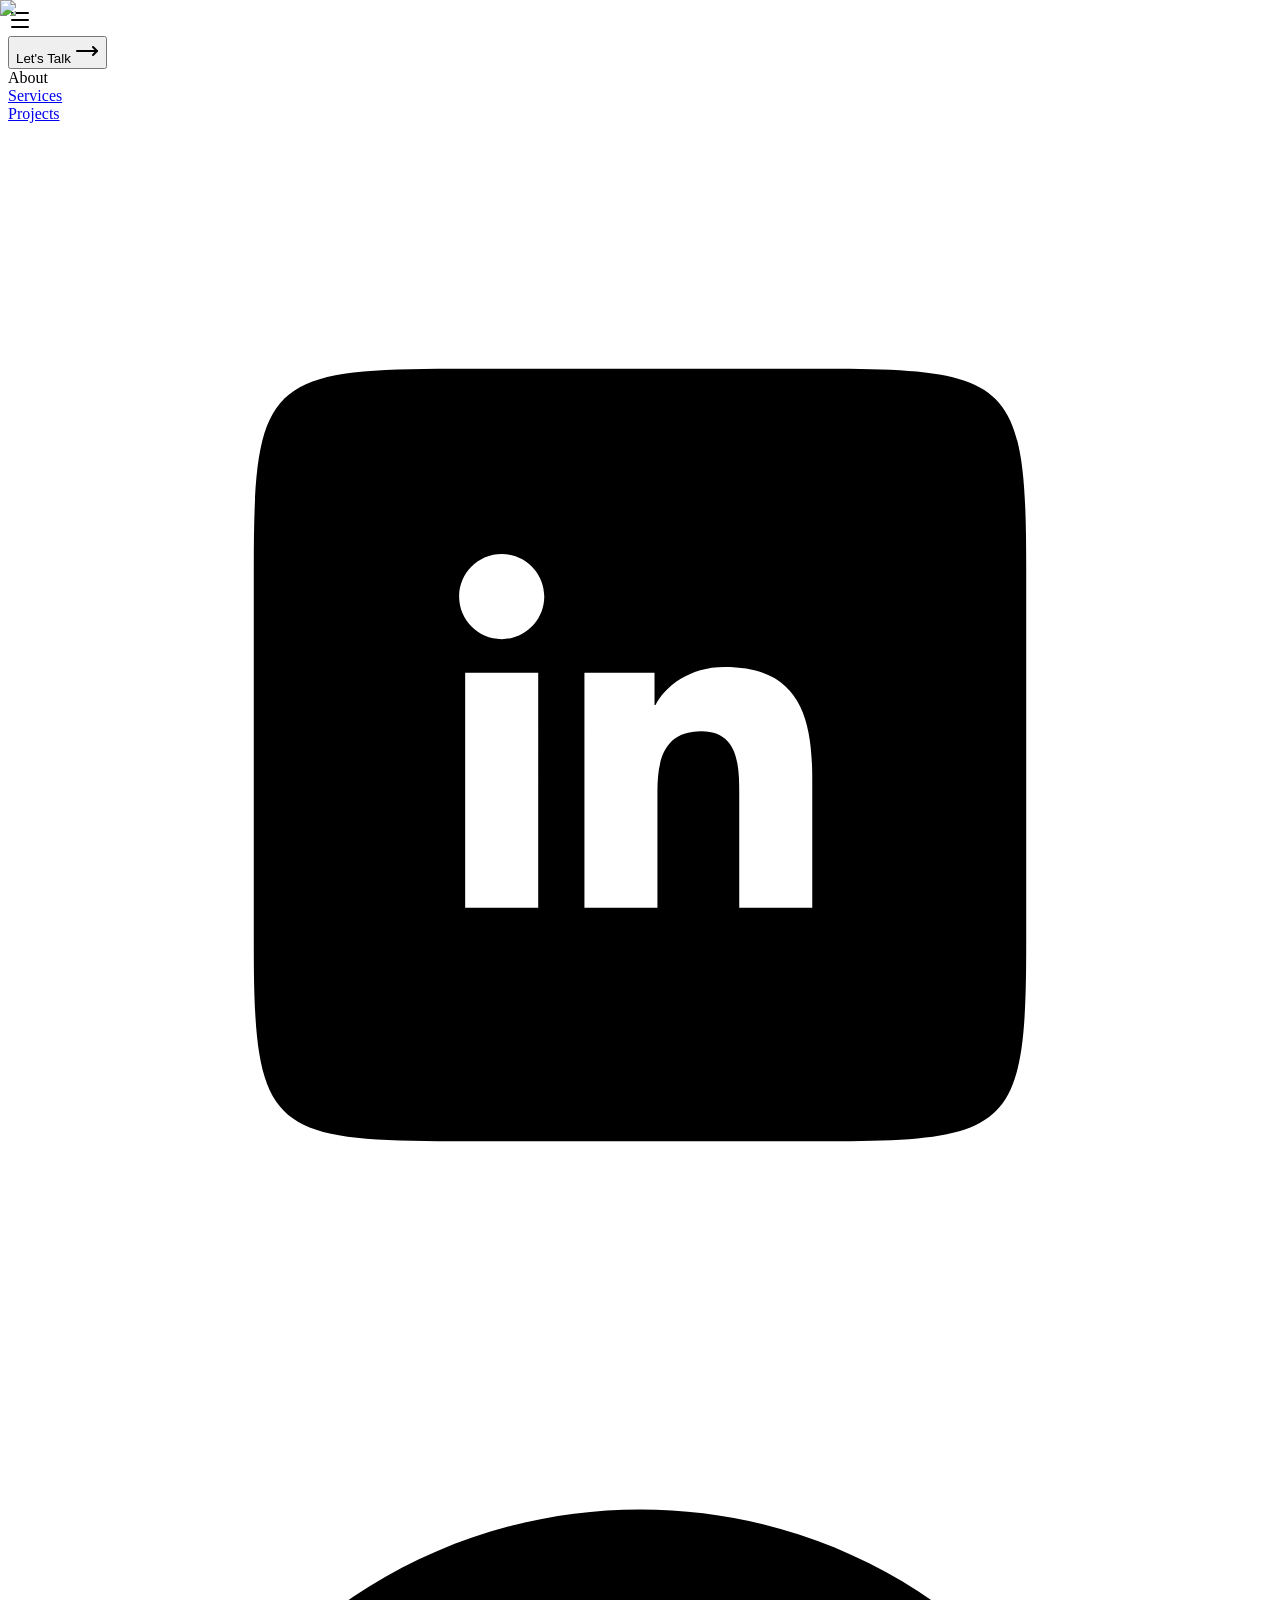
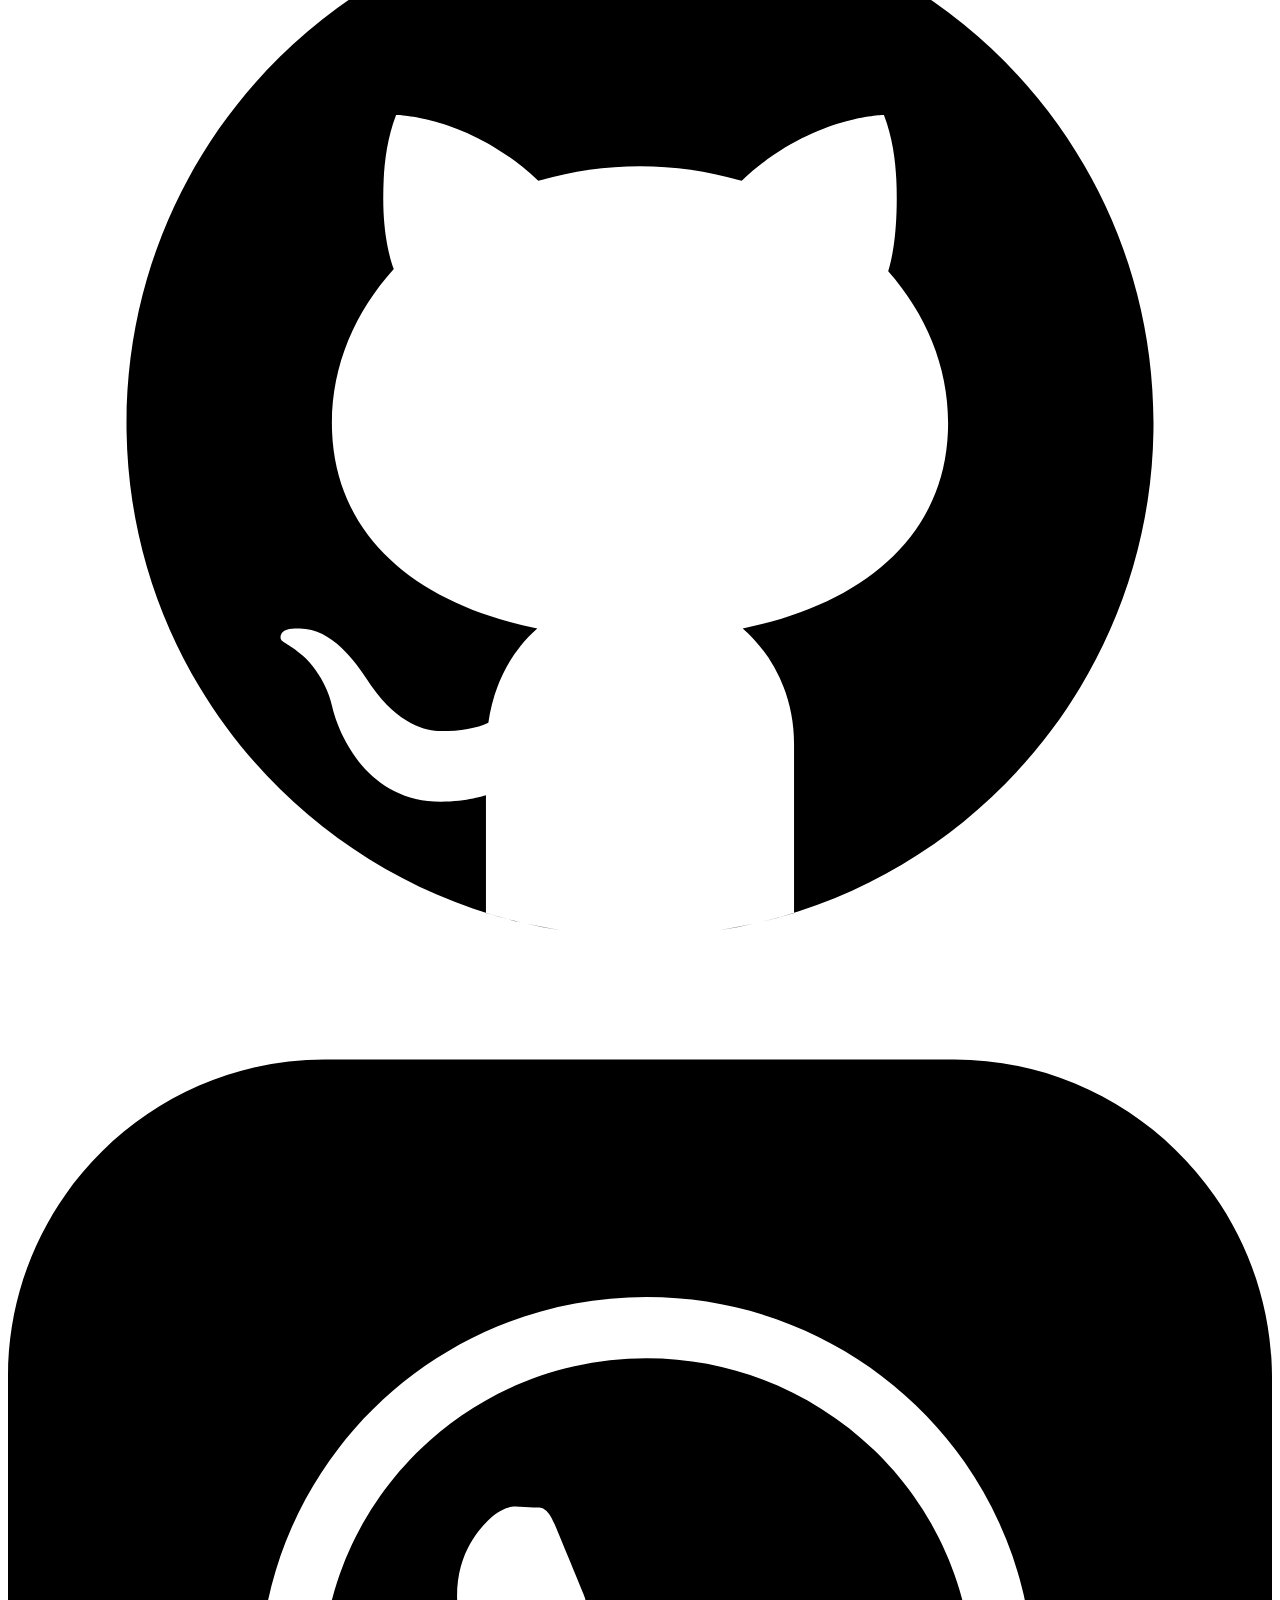
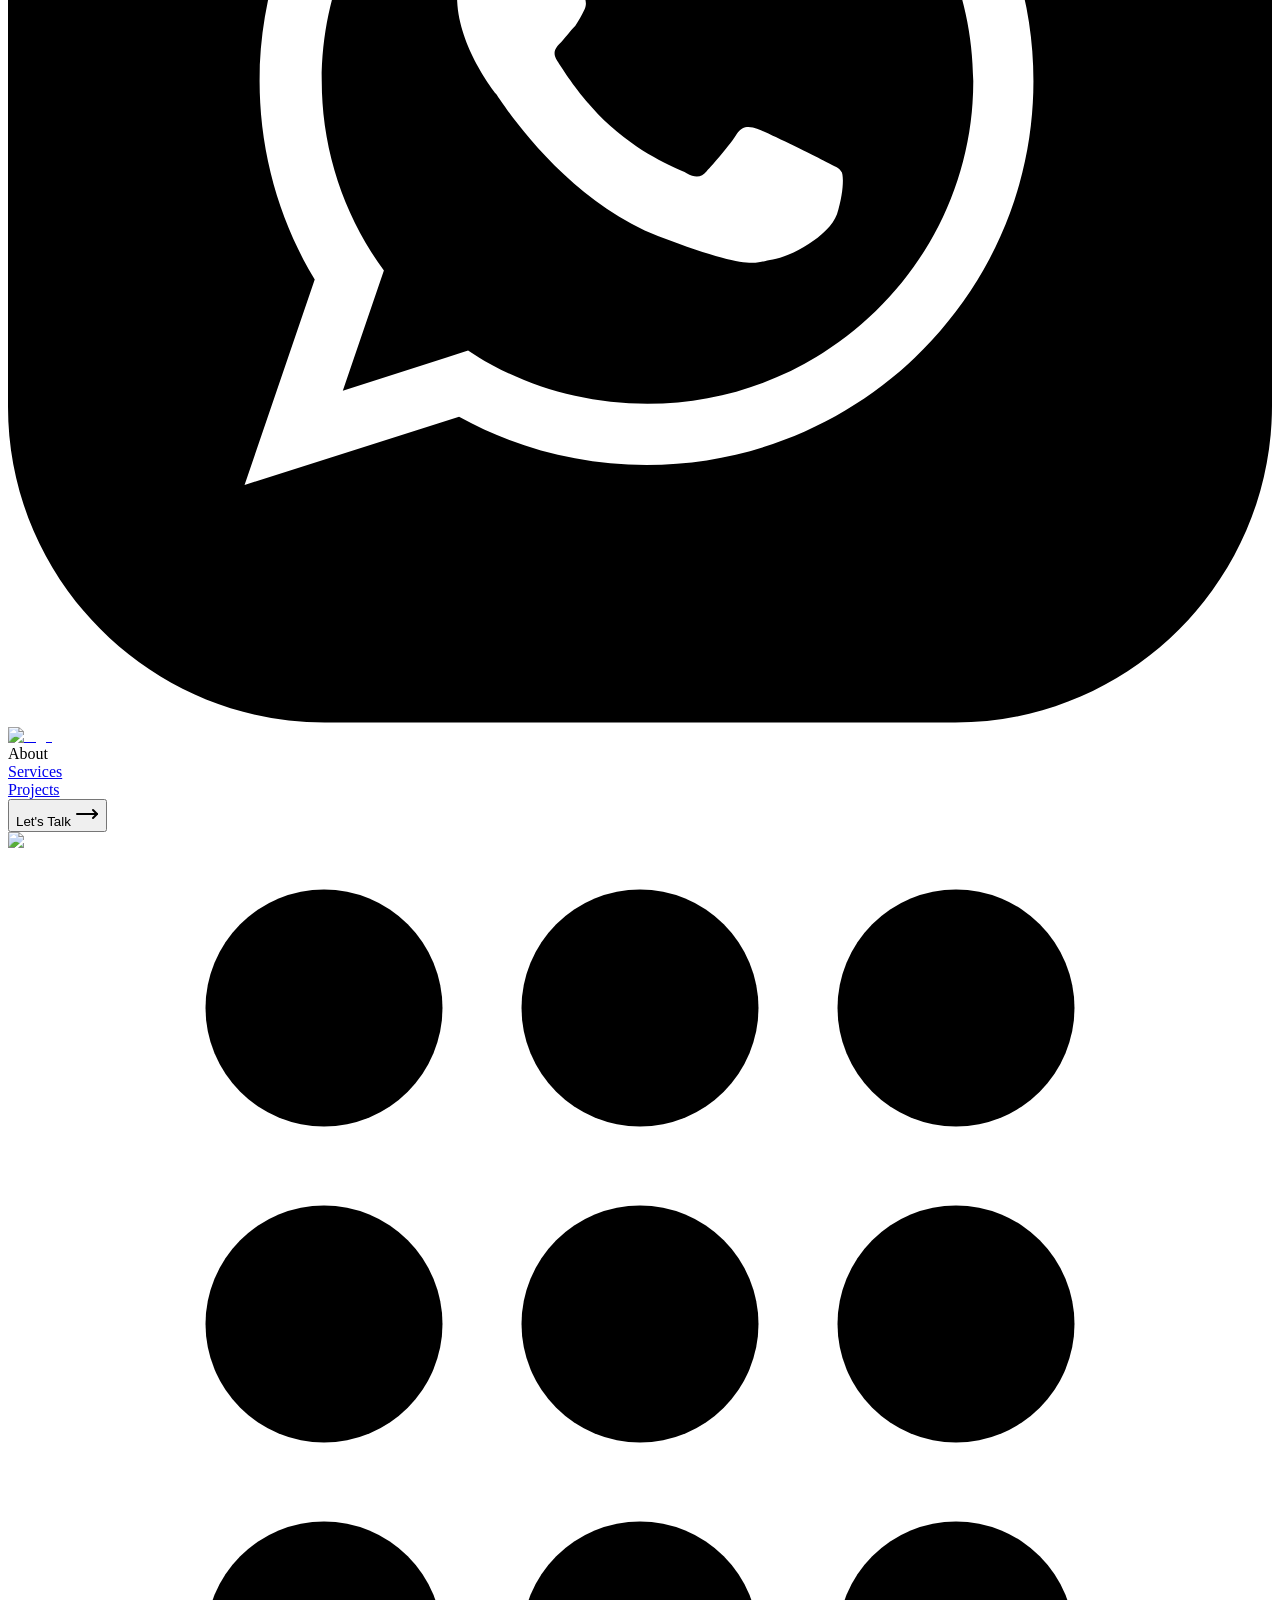
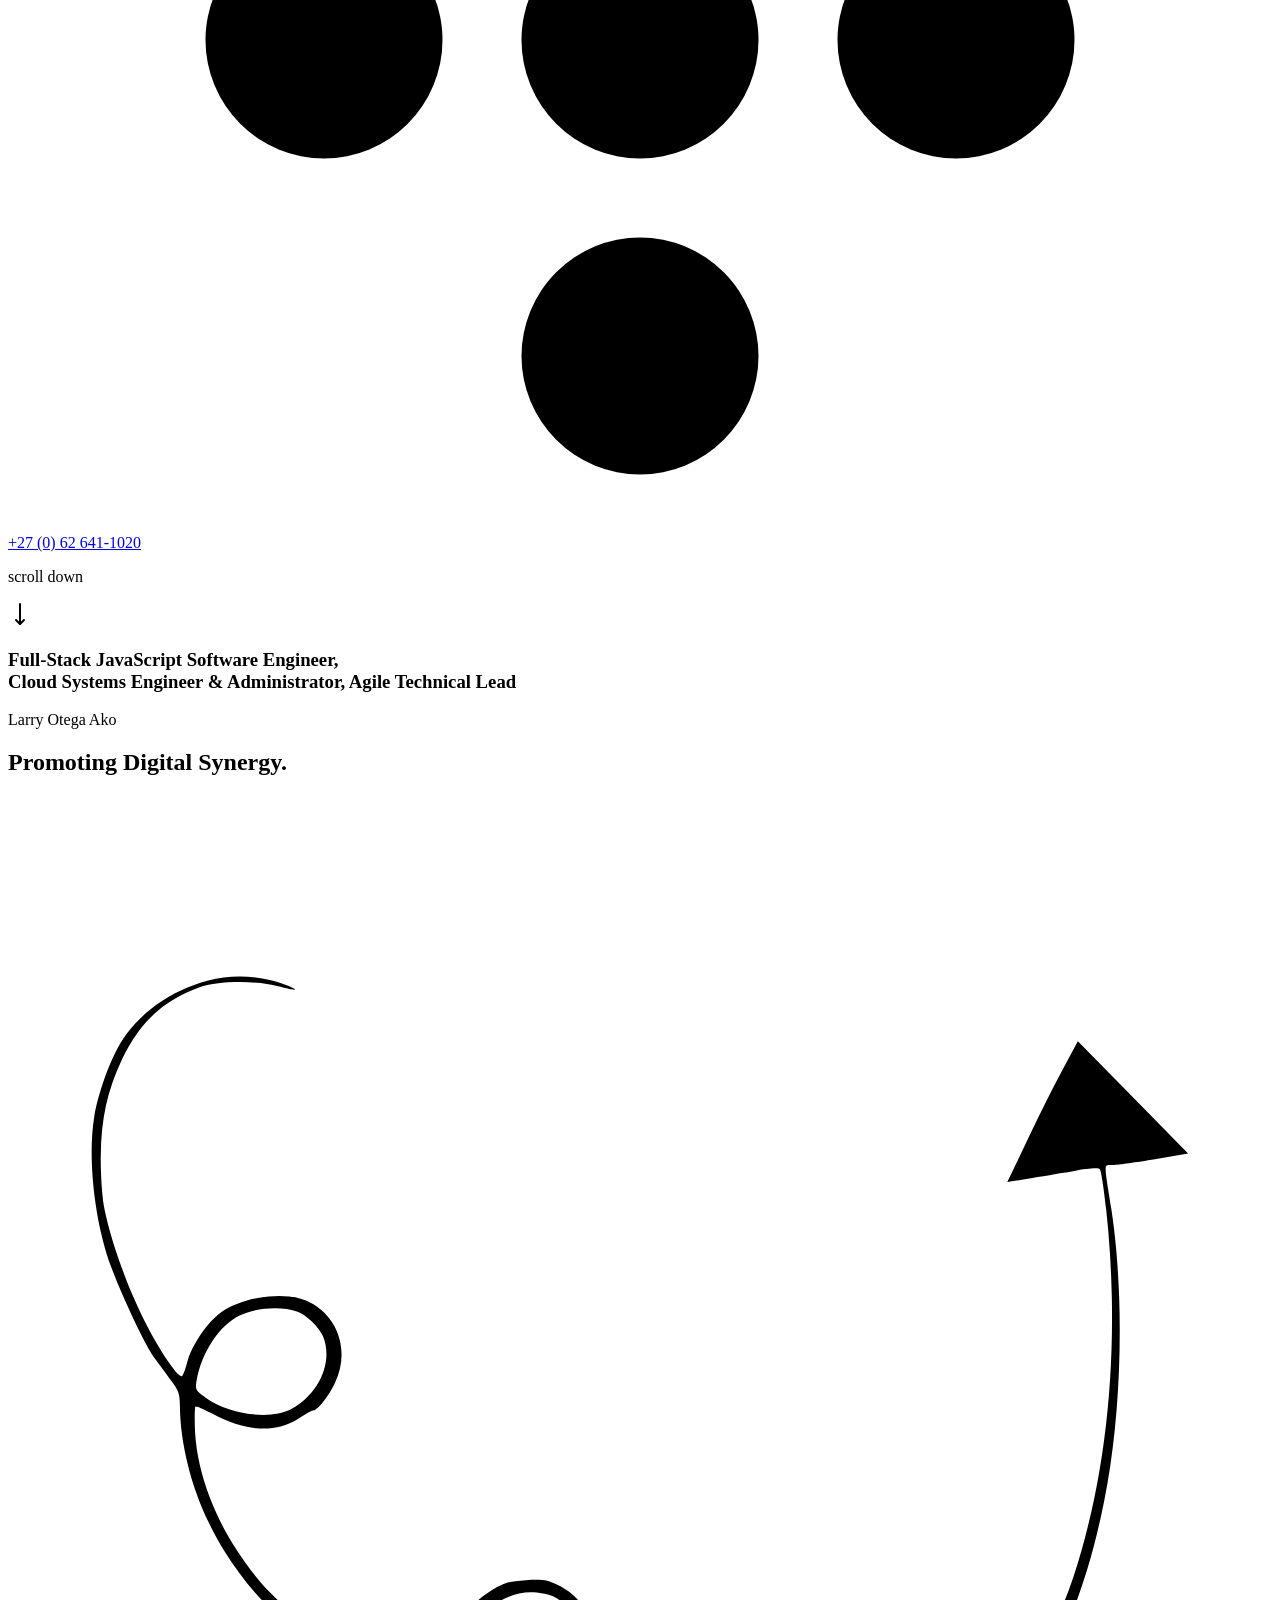
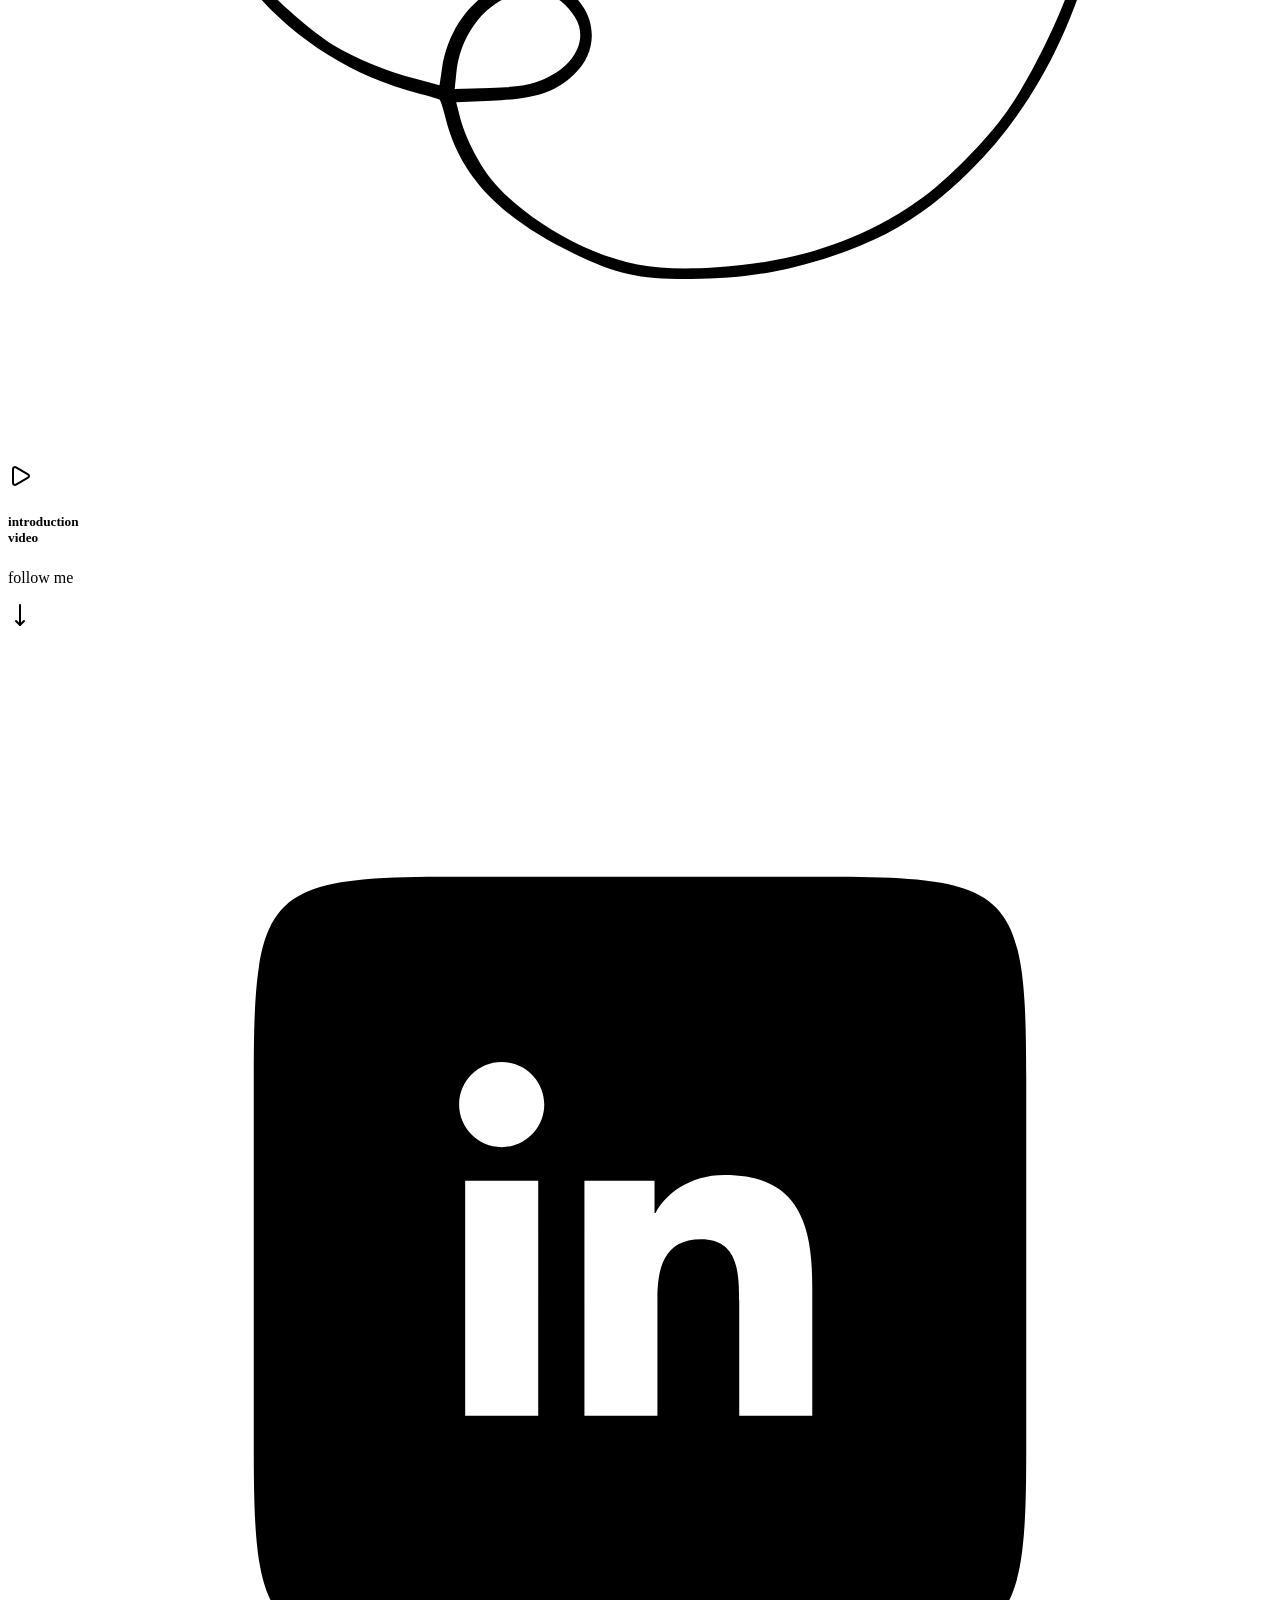
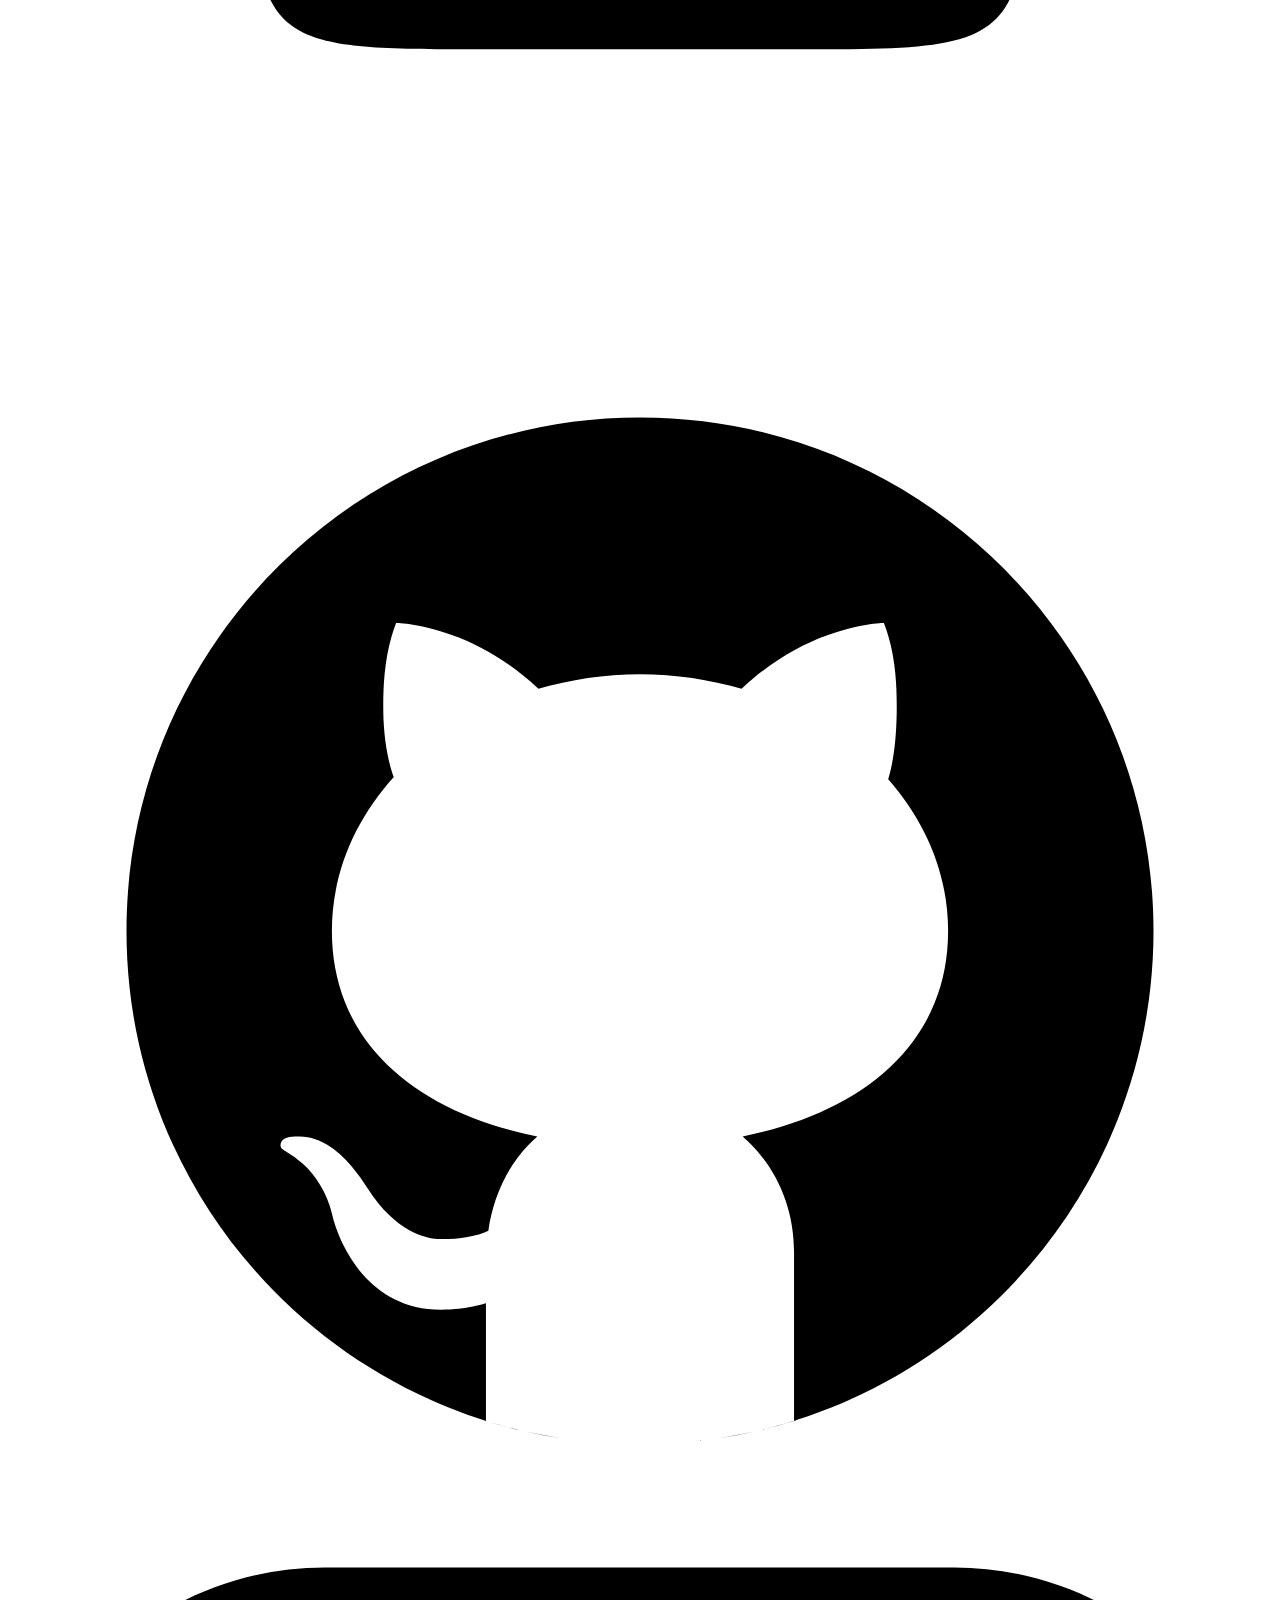
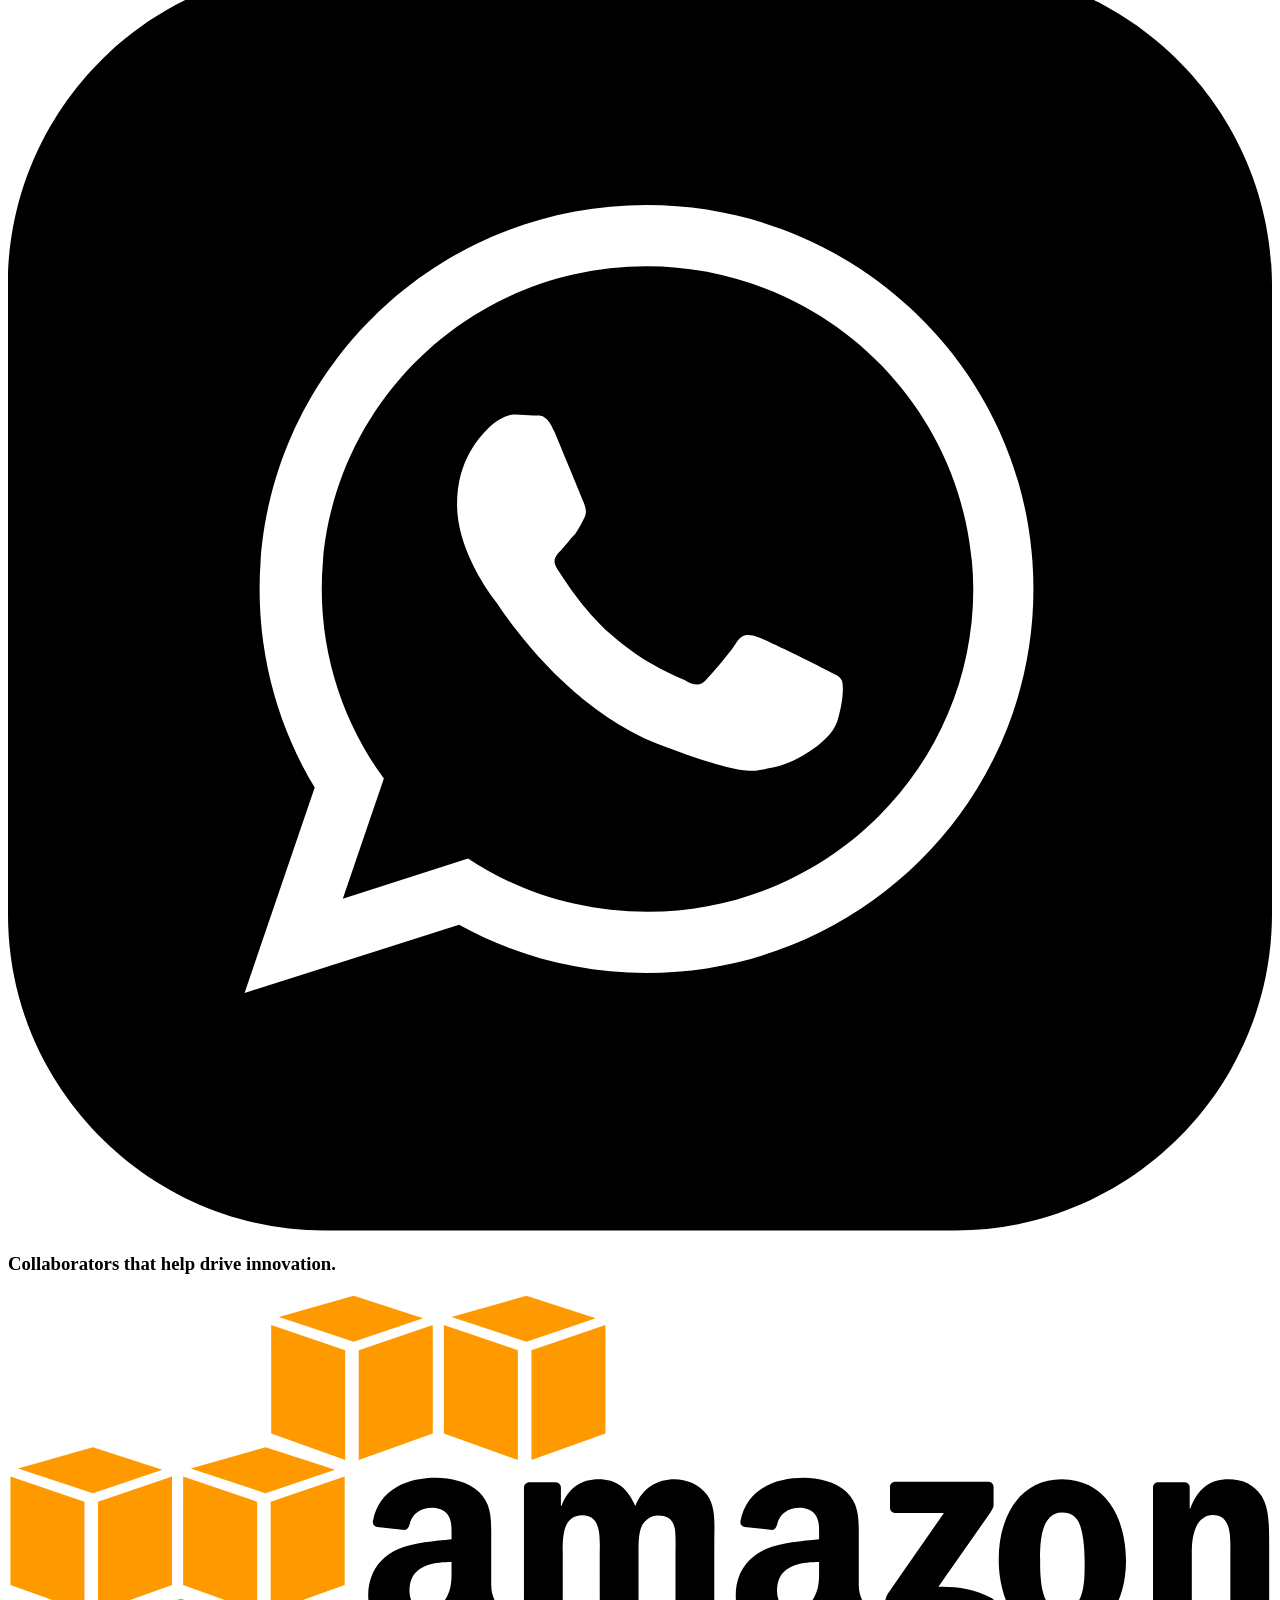
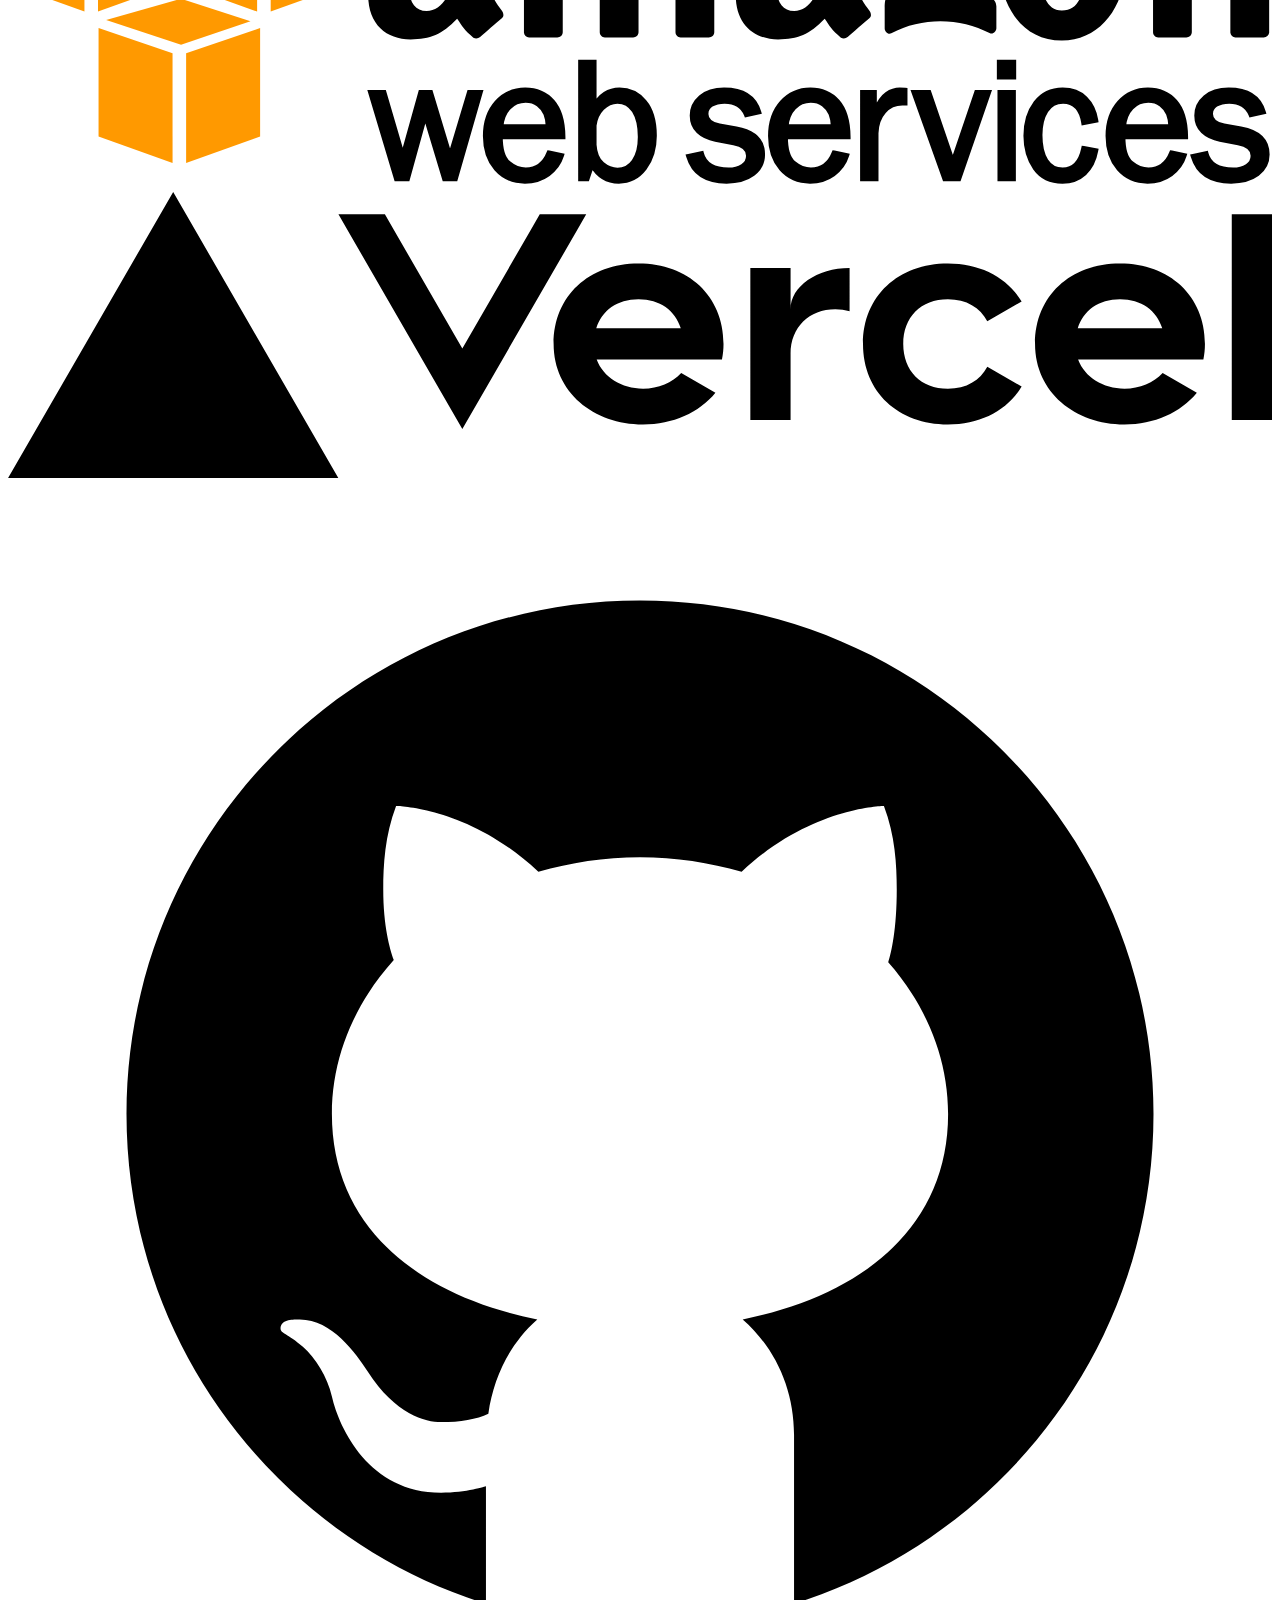
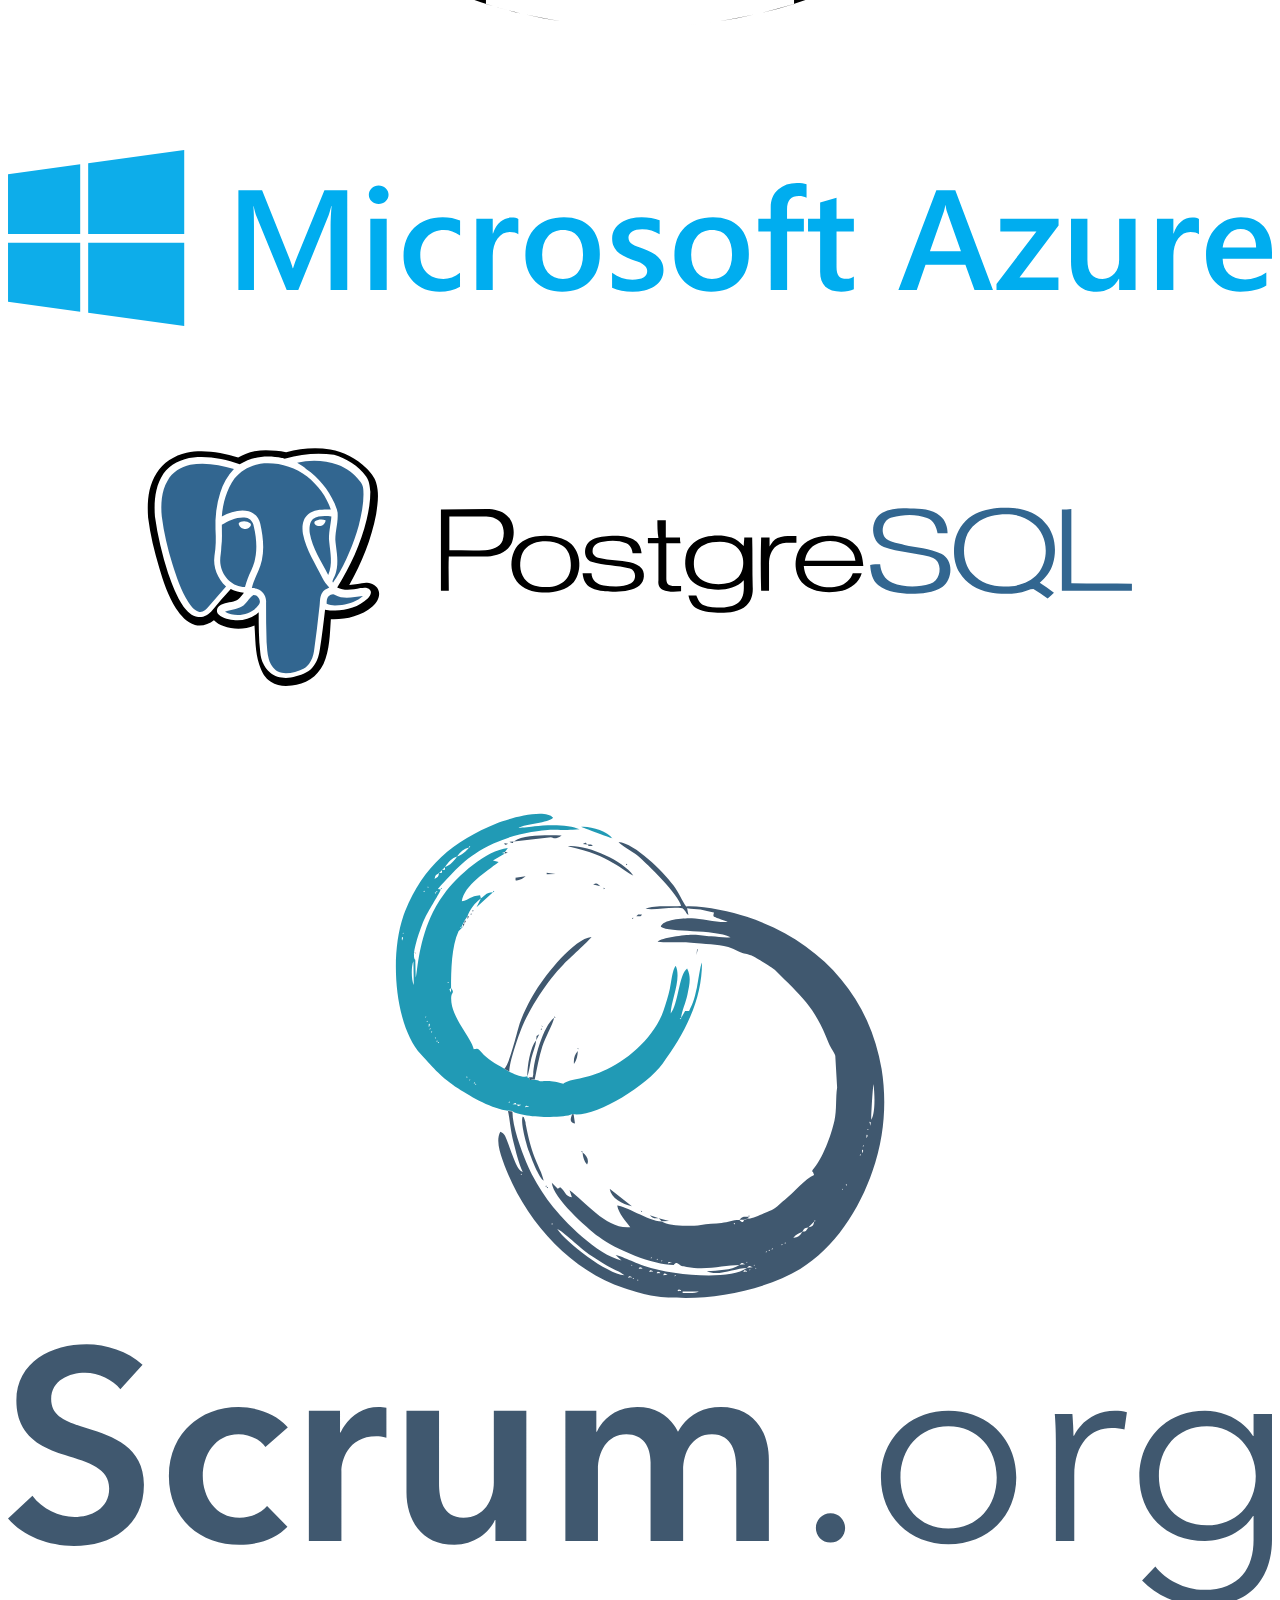
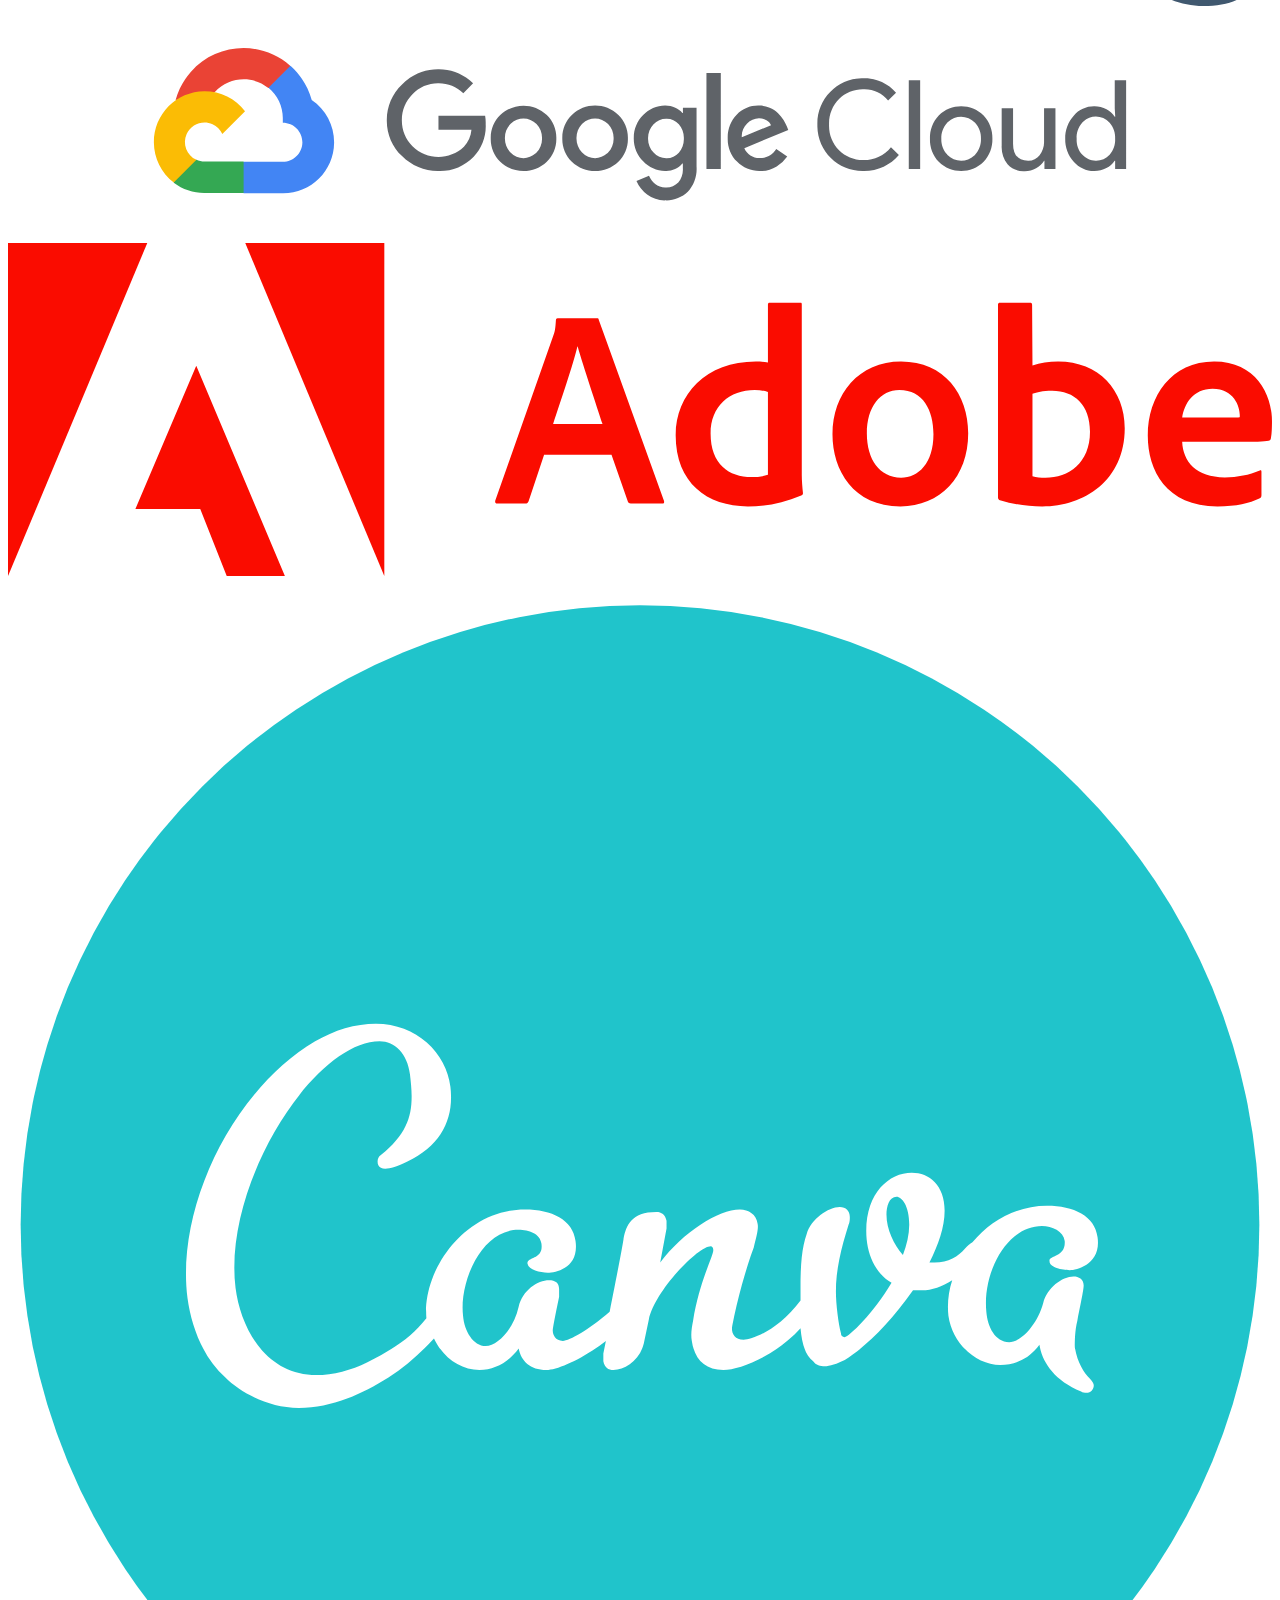
==== commit e059651a: "Add Sukulu project card to selected work" ====
--- a/index.html
+++ b/index.html
@@ -175,7 +175,7 @@
 
 		C63.1,61.4,62.8,60.4,62.7,59.2L62.7,59.2z M69.5,50.2c0,1.2,0.6,2.4,1.3,3.2c0.3-0.8,0.5-1.6,0.5-2.4c0-1.5-0.6-2.2-1-2.2
 
-		C69.7,48.8,69.5,49.6,69.5,50.2z"></path></g></svg></div><div class="w-14 xl:w-md"><svg viewBox="0 0 394.79999999999995 113.4" xmlns="http://www.w3.org/2000/svg" width="100%" height="100%"><path d="M200 80.1c1.4-1.4 2.2-3.2 2.2-5.2V38.1c0-1.9-.8-3.8-2.2-5.2s-3.3-2.2-5.2-2.2c-2 0-3.8.8-5.2 2.2s-2.2 3.2-2.2 5.2V75c0 2 .8 3.9 2.1 5.2 1.4 1.4 3.2 2.1 5.2 2.1s3.9-.8 5.3-2.2zm127.9-5.2V38.1c0-4-3.4-7.4-7.4-7.4-4.1 0-7.4 3.3-7.4 7.4V75c0 4.1 3.2 7.4 7.4 7.4 4.1-.1 7.4-3.4 7.4-7.5z" fill="none"></path><path d="M371.8 43.2c-1.5-1.6-2.2-3.6-2-5.7s1.2-4.1 2.8-5.3c1.7-1.3 3.9-1.8 6-1.3 2.1.4 3.9 1.7 4.9 3.5.9 1.7 2.9 2.9 4.9 2.9 1 0 1.9-.3 2.7-.7 1.3-.8 2.3-2 2.7-3.5s.2-3-.6-4.3c-2.6-4.6-7.1-7.8-12.4-8.9-4.2-.9-8.8-.2-12.6 1.9l-.9.7c-3 1.4-5.4 4.8-5.6 5.1l-.8 1.4c-1.4 2.4-2.2 5.1-2.4 7.8-.4 4 .6 7.9 2.8 11.3l.9 1.3c.4.5 18.8 19.5 18.8 19.5 1.5 1.5 2.4 3.8 2.2 6.1s-1.3 4.3-3.2 5.7c-1.7 1.3-4.1 1.9-6.3 1.4-1.4-.3-2.7-.9-3.7-1.8l-.8-.8-.6-.8c-.1-.1-.1-.2-.2-.3-1-1.8-2.9-2.9-4.9-2.9-1 0-2 .3-2.8.8-2.6 1.6-3.5 4.8-2.1 7.6l.1.1c2.8 4.7 7.4 8.1 12.8 9.1 1.2.3 2.5.4 3.7.4 4.1 0 8.3-1.4 11.6-3.9 4.3-3.2 7.1-8.3 7.6-13.8.4-5.5-1.6-10.9-5.4-14.8zm-32.7 31.7V38.1c0-10.3-8.4-18.6-18.6-18.6-10.3 0-18.6 8.4-18.6 18.6V75c0 10.3 8.4 18.6 18.6 18.6 10.3-.1 18.6-8.4 18.6-18.7zm-26 0V38.1c0-4.1 3.3-7.4 7.4-7.4 4 0 7.4 3.4 7.4 7.4V75c0 4.1-3.3 7.4-7.4 7.4-4.1-.1-7.4-3.3-7.4-7.5zm-65.5-52.4c-1-1.9-3-3.1-5.1-3.1-.4 0-.8 0-1.1.1-2.6.5-4.4 2.8-4.4 5.5v1.3l30.9 64.1c1 1.9 3 3.1 5 3.1.5 0 .9-.1 1.3-.2 2.6-.5 4.4-2.8 4.4-5.5v-1.2s-30.1-62.4-30.9-64.1zm30.9 2.6c0-3.2-2.5-5.6-5.6-5.6-3.2 0-5.6 2.5-5.6 5.6v30.5l11.2 23.3zm-41.6 62.8c0 3.2 2.5 5.6 5.6 5.6 3.2 0 5.6-2.5 5.6-5.6V57.4l-11.2-23.3zm-29 .2c3.5-3.5 5.5-8.2 5.5-13.2V38.1c0-5-1.9-9.6-5.5-13.2-3.5-3.5-8.2-5.5-13.2-5.5s-9.6 1.9-13.2 5.5c-3.5 3.5-5.5 8.2-5.5 13.2V75c0 5 1.9 9.6 5.5 13.2 3.5 3.5 8.2 5.5 13.2 5.5 5-.2 9.7-2.1 13.2-5.6zm-20.5-13.2V38.1c0-2 .8-3.8 2.2-5.2s3.2-2.2 5.2-2.2c1.9 0 3.8.8 5.2 2.2s2.2 3.3 2.2 5.2V75c0 2-.8 3.8-2.2 5.2s-3.2 2.2-5.2 2.2-3.9-.8-5.2-2.1c-1.5-1.5-2.2-3.4-2.2-5.4zm-34.9-50.5c0-.2-.1-.3-.1-.4-.7-2.7-3.1-4.5-5.9-4.5-3.4 0-6.1 2.7-6.1 6v61.8c0 3.5 2.7 6.2 6.1 6.2 3.5 0 6.2-2.7 6.2-6.2V25.6c0-.3 0-.6-.1-1z" fill="#164194"></path><path d="M0 0v113.4h113.4V0zm111.6 111.6H1.9V1.9h109.7z" fill="#fff"></path><path d="M1.9 111.6h109.7V1.9H1.9zm76.5-80.9H97v51.6H86.7V39h-8.3zM47.9 52.9c-4.7-6-5.6-8-5.6-11.8 0-6.4 5.4-11 13.1-11 7.1 0 12.2 4.8 12.2 11.3 0 4.8-2 8.3-8 13.3l8.9 12.1c.7-.7 1.4-4.8 1.3-8.1 0-.4-.1-1.6-.2-2.8h8.3c0 1.1.1 2.7.1 3.1 0 6.5-1 10.6-4.2 14.6l6.6 8.7H70.3L68 79.2c-3.8 3-7.1 4.1-12.4 4.1-10.4-.1-17.6-5.4-18.3-14.8-.4-5.6 3.4-11.5 10.6-15.6zM12.4 30.7H31v51.6H20.7V39h-8.3z" fill="#164194"></path><path d="M55.6 75.2c3.2 0 5.4-1.2 7.2-2.7l-9.8-13c-4.6 3-6.4 6-6.3 8.8.1 4.2 3.7 6.9 8.9 6.9zm4-33.9c0-2.3-1.6-3.8-4.2-3.8-2.5 0-4.3 1.6-4.3 3.9 0 2.1.6 3.3 3.6 7.1 3.6-2.6 4.9-4.9 4.9-7.2z" fill="#164194"></path><path d="M86.7 82.3H97V30.7H78.4V39h8.3zm-31.1 1c5.3 0 8.6-1.1 12.4-4.1l2.3 3.1h10.2l-6.6-8.7c3.1-4 4.2-8.1 4.2-14.6 0-.4-.1-2-.1-3.1h-8.3c.1 1.3.2 2.4.2 2.8.1 3.3-.5 7.4-1.3 8.1l-8.9-12.1c6-5 8-8.6 8-13.3 0-6.5-5.1-11.3-12.2-11.3-7.7 0-13.1 4.7-13.1 11 0 3.7 1 5.8 5.6 11.8-7.2 4.2-11 10-10.6 15.6.6 9.4 7.8 14.7 18.2 14.8zm-.2-45.8c2.6 0 4.2 1.5 4.2 3.8s-1.3 4.7-4.8 7.2c-3-3.8-3.6-5-3.6-7.1-.1-2.3 1.7-3.9 4.2-3.9zm-2.4 22l9.8 13c-1.9 1.5-4 2.7-7.2 2.7-5.2 0-8.8-2.7-8.9-7-.1-2.7 1.8-5.7 6.3-8.7zM20.6 82.3H31V30.7H12.4V39h8.2z" fill="#fff"></path></svg></div></div></div></section><section id="services" class="py-20 px-6 bg-background relative overflow-hidden min-h-[40vh] z-10"><div class="absolute inset-0 flex items-center justify-center opacity-10 pointer-events-none"><span class="text-[16rem] font-black tracking-tighter text-white">SERVICES</span></div><div class="max-w-4xl mx-auto relative z-10"><div class="grid grid-cols-1 md:grid-cols-2 gap-6 mb-12"><div class="bg-white/10 backdrop-blur-sm p-6 flex items-center justify-between"><div class="text-white"><h3 class="font-bold text-lg mb-1 tracking-wide">WEB APP DEVELOPMENT</h3><p class="text-sm text-gray-300">Full Stack Web Applications</p></div><button class="inline-flex items-center justify-center whitespace-nowrap rounded-md transition-colors focus-visible:outline-none focus-visible:ring-1 focus-visible:ring-ring disabled:pointer-events-none disabled:opacity-50 border shadow-sm h-9 py-2 bg-black text-white hover:bg-white hover:text-black border-white text-xs tracking-wider font-medium px-6">More</button></div><div class="bg-white/10 backdrop-blur-sm p-6 flex items-center justify-between"><div class="text-white"><h3 class="font-bold text-lg mb-1 tracking-wide">MOBILE APP DEVELOPMENT</h3><p class="text-sm text-gray-300">Cross-Platform &amp; Native Solutions</p></div><button class="inline-flex items-center justify-center whitespace-nowrap rounded-md transition-colors focus-visible:outline-none focus-visible:ring-1 focus-visible:ring-ring disabled:pointer-events-none disabled:opacity-50 border shadow-sm h-9 py-2 bg-black text-white hover:bg-white hover:text-black border-white text-xs tracking-wider font-medium px-6">More</button></div><div class="bg-white/10 backdrop-blur-sm p-6 flex items-center justify-between"><div class="text-white"><h3 class="font-bold text-lg mb-1 tracking-wide">DESKTOP APP DEVELOPMENT</h3><p class="text-sm text-gray-300">Multi-Platform Desktop Solutions</p></div><button class="inline-flex items-center justify-center whitespace-nowrap rounded-md transition-colors focus-visible:outline-none focus-visible:ring-1 focus-visible:ring-ring disabled:pointer-events-none disabled:opacity-50 border shadow-sm h-9 py-2 bg-black text-white hover:bg-white hover:text-black border-white text-xs tracking-wider font-medium px-6">More</button></div><div class="bg-white/10 backdrop-blur-sm p-6 flex items-center justify-between"><div class="text-white"><h3 class="font-bold text-lg mb-1 tracking-wide">CLOUD SOLUTIONS &amp; DEVOPS</h3><p class="text-sm text-gray-300">AWS, Azure &amp; GCP Cloud Management</p></div><button class="inline-flex items-center justify-center whitespace-nowrap rounded-md transition-colors focus-visible:outline-none focus-visible:ring-1 focus-visible:ring-ring disabled:pointer-events-none disabled:opacity-50 border shadow-sm h-9 py-2 bg-black text-white hover:bg-white hover:text-black border-white text-xs tracking-wider font-medium px-6">More</button></div></div><div class="flex justify-center"><div><button class="inline-flex items-center justify-center whitespace-nowrap rounded-md transition-colors focus-visible:outline-none focus-visible:ring-1 focus-visible:ring-ring disabled:pointer-events-none disabled:opacity-50 border shadow-sm h-9 bg-transparent text-white hover:bg-pri-500 hover:text-black hover:border-0 border-white px-8 py-2 text-xs tracking-wider font-medium uppercase cursor-pointer">Schedule a Call</button></div></div></div></section><div id="projects" class="relative xl:max-h-[140vh] text-white px-6 py-16 md:px-12 lg:px-20 overflow-hidden"><div class="fixed inset-0 -z-10"><img alt="Background Image" decoding="async" data-nimg="fill" class="object-cover object-center" style="position:absolute;height:100%;width:100%;left:0;top:0;right:0;bottom:0;color:transparent" src="/portfolio/bgImg.jpg"/><div class="absolute inset-0 bg-gradient-to-b from-green-900/70 via-green-800/50 to-black/90 mix-blend-multiply"></div></div><div class="relative max-w-7xl mx-auto mb-16 z-10"><div class="flex items-center justify-center gap-4 mb-8"><div class="h-px w-16 bg-gray-100"></div><p class="text-sm font-medium tracking-wide uppercase">My Works</p><div class="h-px w-16 bg-gray-100"></div></div><div class="text-xl md:text-3xl lg:text-4xl font-bold text-center italic leading-tight">Explore My Portfolio – See What I&#x27;ve Created</div></div><div class="relative max-w-7xl mx-auto z-10"><div class="grid grid-cols-1 md:grid-cols-2 gap-6 auto-rows-[300px]"><div class="group relative overflow-hidden rounded-2xl row-span-1"><div class="absolute top-0 left-0 h-full w-full"><img alt="Web Platform &amp; Scalable Architecture" decoding="async" data-nimg="fill" class="w-full h-full object-cover transition-transform duration-700 group-hover:scale-105" style="position:absolute;height:100%;width:100%;left:0;top:0;right:0;bottom:0;color:transparent" src="/portfolio/globalsunnynaScreencapture.png"/></div><div class="absolute inset-0 bg-gradient-to-t from-black/95 via-pri-950/60 to-transparent"><div class="absolute bottom-0 left-0 right-0 p-6"><p class="text-green-400 text-xs font-bold tracking-wider mb-2 uppercase">SMALL BUSINESS</p><h3 class="text-white text-xl md:text-2xl font-bold italic leading-tight">Web Platform &amp; Scalable Architecture</h3></div></div><div class="absolute bottom-6 right-6 opacity-70 group-hover:opacity-100 transition-opacity cursor-pointer"><svg xmlns="http://www.w3.org/2000/svg" width="24" height="24" viewBox="0 0 24 24" fill="none" stroke="currentColor" stroke-width="2.5" stroke-linecap="round" stroke-linejoin="round" class="lucide lucide-arrow-up-right w-6 h-6 text-white" aria-hidden="true"><path d="M7 7h10v10"></path><path d="M7 17 17 7"></path></svg></div></div><div class="group relative overflow-hidden rounded-2xl row-span-2"><div class="absolute top-0 left-0 h-full w-full"><img alt="Brand Identity &amp; Motion Design" decoding="async" data-nimg="fill" class="w-full h-full object-cover transition-transform duration-700 group-hover:scale-105" style="position:absolute;height:100%;width:100%;left:0;top:0;right:0;bottom:0;color:transparent" src="/portfolio/wykayScreencapture.png"/></div><div class="absolute inset-0 bg-gradient-to-t from-black/95 via-pri-950/60 to-transparent"><div class="absolute bottom-0 left-0 right-0 p-6"><p class="text-green-400 text-xs font-bold tracking-wider mb-2 uppercase">ENTERTAINMENT BRAND</p><h3 class="text-white text-xl md:text-2xl font-bold italic leading-tight">Brand Identity &amp; Motion Design</h3></div></div><div class="absolute bottom-6 right-6 opacity-70 group-hover:opacity-100 transition-opacity cursor-pointer"><svg xmlns="http://www.w3.org/2000/svg" width="24" height="24" viewBox="0 0 24 24" fill="none" stroke="currentColor" stroke-width="2.5" stroke-linecap="round" stroke-linejoin="round" class="lucide lucide-arrow-up-right w-6 h-6 text-white" aria-hidden="true"><path d="M7 7h10v10"></path><path d="M7 17 17 7"></path></svg></div></div><div class="group relative overflow-hidden rounded-2xl row-span-1"><div class="absolute top-0 left-0 h-full w-full"><img alt="Streaming Platform UI &amp; Content Integration" decoding="async" data-nimg="fill" class="w-full h-full object-cover transition-transform duration-700 group-hover:scale-105" style="position:absolute;height:100%;width:100%;left:0;top:0;right:0;bottom:0;color:transparent" src="/portfolio/noiretvScreencapture.png"/></div><div class="absolute inset-0 bg-gradient-to-t from-black/95 via-pri-950/60 to-transparent"><div class="absolute bottom-0 left-0 right-0 p-6"><p class="text-green-400 text-xs font-bold tracking-wider mb-2 uppercase">VIDEO STREAMING</p><h3 class="text-white text-xl md:text-2xl font-bold italic leading-tight">Streaming Platform UI &amp; Content Integration</h3></div></div><div class="absolute bottom-6 right-6 opacity-70 group-hover:opacity-100 transition-opacity cursor-pointer"><svg xmlns="http://www.w3.org/2000/svg" width="24" height="24" viewBox="0 0 24 24" fill="none" stroke="currentColor" stroke-width="2.5" stroke-linecap="round" stroke-linejoin="round" class="lucide lucide-arrow-up-right w-6 h-6 text-white" aria-hidden="true"><path d="M7 7h10v10"></path><path d="M7 17 17 7"></path></svg></div></div></div><div class="flex justify-center mt-10"><div><button class="inline-flex items-center justify-center whitespace-nowrap rounded-md transition-colors focus-visible:outline-none focus-visible:ring-1 focus-visible:ring-ring disabled:pointer-events-none disabled:opacity-50 border shadow-sm h-9 bg-transparent text-white hover:bg-pri-500 hover:text-black hover:border-0 border-white px-8 py-2 text-xs tracking-wider font-medium uppercase cursor-pointer">View More</button></div></div></div></div><!--$--><!--/$--><footer class="bg-background text-white py-12 px-6 z-10"><div class="max-w-7xl mx-auto z-10"><nav class="flex flex-wrap justify-center gap-8 mb-8 text-xs font-medium tracking-wider"><div class="hover:text-gray-300 uppercase transition-colors cursor-pointer">About</div><div><a class="hover:text-gray-300 uppercase transition-colors" href="#services">Services</a></div><div><a class="hover:text-gray-300 uppercase transition-colors" href="#projects">Projects</a></div><div class="hover:text-gray-300 uppercase transition-colors cursor-pointer">Contact</div></nav><div class="flex flex-row items-center justify-center gap-6 mb-8"><div><a target="_blank" class="w-15 -ml-2 text-sm font-medium uppercase text-white hover:text-red-400 transition-colors" href="https://www.linkedin.com/in/larryotega/"><div class="w-15 -ml-2 fill-white"><svg xmlns="http://www.w3.org/2000/svg" viewBox="0 0 72 72" width="100%" height="100%"><path d="M46.603,14C57.173,14,58,14.827,58,25.397v21.277C58,57.178,57.178,58,46.674,58H25.326C14.822,58,14,57.178,14,46.674	V25.326C14,14.822,14.822,14,25.326,14H46.603z M30.202,44.705V31.316h-4.161v13.389H30.202z M28.122,29.401	c1.337,0,2.425-1.088,2.425-2.426c0-1.337-1.088-2.425-2.425-2.425c-1.34,0-2.426,1.086-2.426,2.425S26.78,29.401,28.122,29.401z M45.812,44.705v-7.343c0-3.605-0.779-6.378-4.992-6.378c-2.024,0-3.381,1.11-3.937,2.162h-0.056v-1.829h-3.992v13.389h4.158v-6.624	c0-1.746,0.333-3.437,2.498-3.437c2.134,0,2.162,1.997,2.162,3.55v6.511H45.812z"></path></svg></div></a></div><div><a target="_blank" class="w-12 -ml-2 text-sm font-medium uppercase text-white hover:text-red-400 transition-colors" href="https://github.com/iamotega"><div class="w-12 -ml-2 fill-white"><svg xmlns="http://www.w3.org/2000/svg" viewBox="0 0 64 64" width="100%" height="100%"><path d="M32 6C17.641 6 6 17.641 6 32c0 12.277 8.512 22.56 19.955 25.286-.592-.141-1.179-.299-1.755-.479V50.85c0 0-.975.325-2.275.325-3.637 0-5.148-3.245-5.525-4.875-.229-.993-.827-1.934-1.469-2.509-.767-.684-1.126-.686-1.131-.92-.01-.491.658-.471.975-.471 1.625 0 2.857 1.729 3.429 2.623 1.417 2.207 2.938 2.577 3.721 2.577.975 0 1.817-.146 2.397-.426.268-1.888 1.108-3.57 2.478-4.774-6.097-1.219-10.4-4.716-10.4-10.4 0-2.928 1.175-5.619 3.133-7.792C19.333 23.641 19 22.494 19 20.625c0-1.235.086-2.751.65-4.225 0 0 3.708.026 7.205 3.338C28.469 19.268 30.196 19 32 19s3.531.268 5.145.738c3.497-3.312 7.205-3.338 7.205-3.338.567 1.474.65 2.99.65 4.225 0 2.015-.268 3.19-.432 3.697C46.466 26.475 47.6 29.124 47.6 32c0 5.684-4.303 9.181-10.4 10.4 1.628 1.43 2.6 3.513 2.6 5.85v8.557c-.576.181-1.162.338-1.755.479C49.488 54.56 58 44.277 58 32 58 17.641 46.359 6 32 6zM33.813 57.93C33.214 57.972 32.61 58 32 58 32.61 58 33.213 57.971 33.813 57.93zM37.786 57.346c-1.164.265-2.357.451-3.575.554C35.429 57.797 36.622 57.61 37.786 57.346zM32 58c-.61 0-1.214-.028-1.813-.07C30.787 57.971 31.39 58 32 58zM29.788 57.9c-1.217-.103-2.411-.289-3.574-.554C27.378 57.61 28.571 57.797 29.788 57.9z"></path></svg></div></a></div><div><a target="_blank" class="w-9 ml-1 text-sm font-medium uppercase text-white hover:text-red-400 transition-colors" href="https://wa.me/message/QD7IN5HR7Q2WN1"><div class="w-9 ml-1 fill-white"><svg fill="inherit" height="100%" width="100%" version="1.1" id="Layer_1" xmlns="http://www.w3.org/2000/svg" xmlns:xlink="http://www.w3.org/1999/xlink" viewBox="0 0 504.4 504.4" xml:space="preserve" class="undefined"><g><g><path d="M254.8,119.4c-71.6,0-129.6,57.6-129.6,128.8c0,28,9.2,54.4,24.8,75.6l-16.4,48l50-16c20.4,13.6,45.2,21.2,71.6,21.2
+		C69.7,48.8,69.5,49.6,69.5,50.2z"></path></g></svg></div><div class="w-14 xl:w-md"><svg viewBox="0 0 394.79999999999995 113.4" xmlns="http://www.w3.org/2000/svg" width="100%" height="100%"><path d="M200 80.1c1.4-1.4 2.2-3.2 2.2-5.2V38.1c0-1.9-.8-3.8-2.2-5.2s-3.3-2.2-5.2-2.2c-2 0-3.8.8-5.2 2.2s-2.2 3.2-2.2 5.2V75c0 2 .8 3.9 2.1 5.2 1.4 1.4 3.2 2.1 5.2 2.1s3.9-.8 5.3-2.2zm127.9-5.2V38.1c0-4-3.4-7.4-7.4-7.4-4.1 0-7.4 3.3-7.4 7.4V75c0 4.1 3.2 7.4 7.4 7.4 4.1-.1 7.4-3.4 7.4-7.5z" fill="none"></path><path d="M371.8 43.2c-1.5-1.6-2.2-3.6-2-5.7s1.2-4.1 2.8-5.3c1.7-1.3 3.9-1.8 6-1.3 2.1.4 3.9 1.7 4.9 3.5.9 1.7 2.9 2.9 4.9 2.9 1 0 1.9-.3 2.7-.7 1.3-.8 2.3-2 2.7-3.5s.2-3-.6-4.3c-2.6-4.6-7.1-7.8-12.4-8.9-4.2-.9-8.8-.2-12.6 1.9l-.9.7c-3 1.4-5.4 4.8-5.6 5.1l-.8 1.4c-1.4 2.4-2.2 5.1-2.4 7.8-.4 4 .6 7.9 2.8 11.3l.9 1.3c.4.5 18.8 19.5 18.8 19.5 1.5 1.5 2.4 3.8 2.2 6.1s-1.3 4.3-3.2 5.7c-1.7 1.3-4.1 1.9-6.3 1.4-1.4-.3-2.7-.9-3.7-1.8l-.8-.8-.6-.8c-.1-.1-.1-.2-.2-.3-1-1.8-2.9-2.9-4.9-2.9-1 0-2 .3-2.8.8-2.6 1.6-3.5 4.8-2.1 7.6l.1.1c2.8 4.7 7.4 8.1 12.8 9.1 1.2.3 2.5.4 3.7.4 4.1 0 8.3-1.4 11.6-3.9 4.3-3.2 7.1-8.3 7.6-13.8.4-5.5-1.6-10.9-5.4-14.8zm-32.7 31.7V38.1c0-10.3-8.4-18.6-18.6-18.6-10.3 0-18.6 8.4-18.6 18.6V75c0 10.3 8.4 18.6 18.6 18.6 10.3-.1 18.6-8.4 18.6-18.7zm-26 0V38.1c0-4.1 3.3-7.4 7.4-7.4 4 0 7.4 3.4 7.4 7.4V75c0 4.1-3.3 7.4-7.4 7.4-4.1-.1-7.4-3.3-7.4-7.5zm-65.5-52.4c-1-1.9-3-3.1-5.1-3.1-.4 0-.8 0-1.1.1-2.6.5-4.4 2.8-4.4 5.5v1.3l30.9 64.1c1 1.9 3 3.1 5 3.1.5 0 .9-.1 1.3-.2 2.6-.5 4.4-2.8 4.4-5.5v-1.2s-30.1-62.4-30.9-64.1zm30.9 2.6c0-3.2-2.5-5.6-5.6-5.6-3.2 0-5.6 2.5-5.6 5.6v30.5l11.2 23.3zm-41.6 62.8c0 3.2 2.5 5.6 5.6 5.6 3.2 0 5.6-2.5 5.6-5.6V57.4l-11.2-23.3zm-29 .2c3.5-3.5 5.5-8.2 5.5-13.2V38.1c0-5-1.9-9.6-5.5-13.2-3.5-3.5-8.2-5.5-13.2-5.5s-9.6 1.9-13.2 5.5c-3.5 3.5-5.5 8.2-5.5 13.2V75c0 5 1.9 9.6 5.5 13.2 3.5 3.5 8.2 5.5 13.2 5.5 5-.2 9.7-2.1 13.2-5.6zm-20.5-13.2V38.1c0-2 .8-3.8 2.2-5.2s3.2-2.2 5.2-2.2c1.9 0 3.8.8 5.2 2.2s2.2 3.3 2.2 5.2V75c0 2-.8 3.8-2.2 5.2s-3.2 2.2-5.2 2.2-3.9-.8-5.2-2.1c-1.5-1.5-2.2-3.4-2.2-5.4zm-34.9-50.5c0-.2-.1-.3-.1-.4-.7-2.7-3.1-4.5-5.9-4.5-3.4 0-6.1 2.7-6.1 6v61.8c0 3.5 2.7 6.2 6.1 6.2 3.5 0 6.2-2.7 6.2-6.2V25.6c0-.3 0-.6-.1-1z" fill="#164194"></path><path d="M0 0v113.4h113.4V0zm111.6 111.6H1.9V1.9h109.7z" fill="#fff"></path><path d="M1.9 111.6h109.7V1.9H1.9zm76.5-80.9H97v51.6H86.7V39h-8.3zM47.9 52.9c-4.7-6-5.6-8-5.6-11.8 0-6.4 5.4-11 13.1-11 7.1 0 12.2 4.8 12.2 11.3 0 4.8-2 8.3-8 13.3l8.9 12.1c.7-.7 1.4-4.8 1.3-8.1 0-.4-.1-1.6-.2-2.8h8.3c0 1.1.1 2.7.1 3.1 0 6.5-1 10.6-4.2 14.6l6.6 8.7H70.3L68 79.2c-3.8 3-7.1 4.1-12.4 4.1-10.4-.1-17.6-5.4-18.3-14.8-.4-5.6 3.4-11.5 10.6-15.6zM12.4 30.7H31v51.6H20.7V39h-8.3z" fill="#164194"></path><path d="M55.6 75.2c3.2 0 5.4-1.2 7.2-2.7l-9.8-13c-4.6 3-6.4 6-6.3 8.8.1 4.2 3.7 6.9 8.9 6.9zm4-33.9c0-2.3-1.6-3.8-4.2-3.8-2.5 0-4.3 1.6-4.3 3.9 0 2.1.6 3.3 3.6 7.1 3.6-2.6 4.9-4.9 4.9-7.2z" fill="#164194"></path><path d="M86.7 82.3H97V30.7H78.4V39h8.3zm-31.1 1c5.3 0 8.6-1.1 12.4-4.1l2.3 3.1h10.2l-6.6-8.7c3.1-4 4.2-8.1 4.2-14.6 0-.4-.1-2-.1-3.1h-8.3c.1 1.3.2 2.4.2 2.8.1 3.3-.5 7.4-1.3 8.1l-8.9-12.1c6-5 8-8.6 8-13.3 0-6.5-5.1-11.3-12.2-11.3-7.7 0-13.1 4.7-13.1 11 0 3.7 1 5.8 5.6 11.8-7.2 4.2-11 10-10.6 15.6.6 9.4 7.8 14.7 18.2 14.8zm-.2-45.8c2.6 0 4.2 1.5 4.2 3.8s-1.3 4.7-4.8 7.2c-3-3.8-3.6-5-3.6-7.1-.1-2.3 1.7-3.9 4.2-3.9zm-2.4 22l9.8 13c-1.9 1.5-4 2.7-7.2 2.7-5.2 0-8.8-2.7-8.9-7-.1-2.7 1.8-5.7 6.3-8.7zM20.6 82.3H31V30.7H12.4V39h8.2z" fill="#fff"></path></svg></div></div></div></section><section id="services" class="py-20 px-6 bg-background relative overflow-hidden min-h-[40vh] z-10"><div class="absolute inset-0 flex items-center justify-center opacity-10 pointer-events-none"><span class="text-[16rem] font-black tracking-tighter text-white">SERVICES</span></div><div class="max-w-4xl mx-auto relative z-10"><div class="grid grid-cols-1 md:grid-cols-2 gap-6 mb-12"><div class="bg-white/10 backdrop-blur-sm p-6 flex items-center justify-between"><div class="text-white"><h3 class="font-bold text-lg mb-1 tracking-wide">WEB APP DEVELOPMENT</h3><p class="text-sm text-gray-300">Full Stack Web Applications</p></div><button class="inline-flex items-center justify-center whitespace-nowrap rounded-md transition-colors focus-visible:outline-none focus-visible:ring-1 focus-visible:ring-ring disabled:pointer-events-none disabled:opacity-50 border shadow-sm h-9 py-2 bg-black text-white hover:bg-white hover:text-black border-white text-xs tracking-wider font-medium px-6">More</button></div><div class="bg-white/10 backdrop-blur-sm p-6 flex items-center justify-between"><div class="text-white"><h3 class="font-bold text-lg mb-1 tracking-wide">MOBILE APP DEVELOPMENT</h3><p class="text-sm text-gray-300">Cross-Platform &amp; Native Solutions</p></div><button class="inline-flex items-center justify-center whitespace-nowrap rounded-md transition-colors focus-visible:outline-none focus-visible:ring-1 focus-visible:ring-ring disabled:pointer-events-none disabled:opacity-50 border shadow-sm h-9 py-2 bg-black text-white hover:bg-white hover:text-black border-white text-xs tracking-wider font-medium px-6">More</button></div><div class="bg-white/10 backdrop-blur-sm p-6 flex items-center justify-between"><div class="text-white"><h3 class="font-bold text-lg mb-1 tracking-wide">DESKTOP APP DEVELOPMENT</h3><p class="text-sm text-gray-300">Multi-Platform Desktop Solutions</p></div><button class="inline-flex items-center justify-center whitespace-nowrap rounded-md transition-colors focus-visible:outline-none focus-visible:ring-1 focus-visible:ring-ring disabled:pointer-events-none disabled:opacity-50 border shadow-sm h-9 py-2 bg-black text-white hover:bg-white hover:text-black border-white text-xs tracking-wider font-medium px-6">More</button></div><div class="bg-white/10 backdrop-blur-sm p-6 flex items-center justify-between"><div class="text-white"><h3 class="font-bold text-lg mb-1 tracking-wide">CLOUD SOLUTIONS &amp; DEVOPS</h3><p class="text-sm text-gray-300">AWS, Azure &amp; GCP Cloud Management</p></div><button class="inline-flex items-center justify-center whitespace-nowrap rounded-md transition-colors focus-visible:outline-none focus-visible:ring-1 focus-visible:ring-ring disabled:pointer-events-none disabled:opacity-50 border shadow-sm h-9 py-2 bg-black text-white hover:bg-white hover:text-black border-white text-xs tracking-wider font-medium px-6">More</button></div></div><div class="flex justify-center"><div><button class="inline-flex items-center justify-center whitespace-nowrap rounded-md transition-colors focus-visible:outline-none focus-visible:ring-1 focus-visible:ring-ring disabled:pointer-events-none disabled:opacity-50 border shadow-sm h-9 bg-transparent text-white hover:bg-pri-500 hover:text-black hover:border-0 border-white px-8 py-2 text-xs tracking-wider font-medium uppercase cursor-pointer">Schedule a Call</button></div></div></div></section><div id="projects" class="relative xl:max-h-[140vh] text-white px-6 py-16 md:px-12 lg:px-20 overflow-hidden"><div class="fixed inset-0 -z-10"><img alt="Background Image" decoding="async" data-nimg="fill" class="object-cover object-center" style="position:absolute;height:100%;width:100%;left:0;top:0;right:0;bottom:0;color:transparent" src="/portfolio/bgImg.jpg"/><div class="absolute inset-0 bg-gradient-to-b from-green-900/70 via-green-800/50 to-black/90 mix-blend-multiply"></div></div><div class="relative max-w-7xl mx-auto mb-16 z-10"><div class="flex items-center justify-center gap-4 mb-8"><div class="h-px w-16 bg-gray-100"></div><p class="text-sm font-medium tracking-wide uppercase">My Works</p><div class="h-px w-16 bg-gray-100"></div></div><div class="text-xl md:text-3xl lg:text-4xl font-bold text-center italic leading-tight">Explore My Portfolio – See What I&#x27;ve Created</div></div><div class="relative max-w-7xl mx-auto z-10"><div class="grid grid-cols-1 md:grid-cols-2 gap-6 auto-rows-[300px]"><a href="https://iamotega.github.io/sukulu/" target="_blank" rel="noopener" class="group relative overflow-hidden rounded-2xl row-span-1 block"><div class="absolute top-0 left-0 h-full w-full"><img alt="Sukulu" decoding="async" data-nimg="fill" class="w-full h-full object-cover transition-transform duration-700 group-hover:scale-105" style="position:absolute;height:100%;width:100%;left:0;top:0;right:0;bottom:0;color:transparent" src="/portfolio/sukulu-hero.png"/></div><div class="absolute inset-0 bg-gradient-to-t from-black/95 via-pri-950/60 to-transparent"><div class="absolute bottom-0 left-0 right-0 p-6"><p class="text-green-400 text-xs font-bold tracking-wider mb-2 uppercase">EDUCATION PLATFORM</p><h3 class="text-white text-xl md:text-2xl font-bold italic leading-tight">Sukulu</h3><p class="text-gray-300 text-sm mt-2">A learning platform connecting learners, tutors and supervisors.</p></div></div><div class="absolute bottom-6 right-6 opacity-70 group-hover:opacity-100 transition-opacity cursor-pointer"><svg xmlns="http://www.w3.org/2000/svg" width="24" height="24" viewBox="0 0 24 24" fill="none" stroke="currentColor" stroke-width="2.5" stroke-linecap="round" stroke-linejoin="round" class="lucide lucide-arrow-up-right w-6 h-6 text-white" aria-hidden="true"><path d="M7 7h10v10"></path><path d="M7 17 17 7"></path></svg></div></a><div class="group relative overflow-hidden rounded-2xl row-span-1"><div class="absolute top-0 left-0 h-full w-full"><img alt="Web Platform &amp; Scalable Architecture" decoding="async" data-nimg="fill" class="w-full h-full object-cover transition-transform duration-700 group-hover:scale-105" style="position:absolute;height:100%;width:100%;left:0;top:0;right:0;bottom:0;color:transparent" src="/portfolio/globalsunnynaScreencapture.png"/></div><div class="absolute inset-0 bg-gradient-to-t from-black/95 via-pri-950/60 to-transparent"><div class="absolute bottom-0 left-0 right-0 p-6"><p class="text-green-400 text-xs font-bold tracking-wider mb-2 uppercase">SMALL BUSINESS</p><h3 class="text-white text-xl md:text-2xl font-bold italic leading-tight">Web Platform &amp; Scalable Architecture</h3></div></div><div class="absolute bottom-6 right-6 opacity-70 group-hover:opacity-100 transition-opacity cursor-pointer"><svg xmlns="http://www.w3.org/2000/svg" width="24" height="24" viewBox="0 0 24 24" fill="none" stroke="currentColor" stroke-width="2.5" stroke-linecap="round" stroke-linejoin="round" class="lucide lucide-arrow-up-right w-6 h-6 text-white" aria-hidden="true"><path d="M7 7h10v10"></path><path d="M7 17 17 7"></path></svg></div></div><div class="group relative overflow-hidden rounded-2xl row-span-2"><div class="absolute top-0 left-0 h-full w-full"><img alt="Brand Identity &amp; Motion Design" decoding="async" data-nimg="fill" class="w-full h-full object-cover transition-transform duration-700 group-hover:scale-105" style="position:absolute;height:100%;width:100%;left:0;top:0;right:0;bottom:0;color:transparent" src="/portfolio/wykayScreencapture.png"/></div><div class="absolute inset-0 bg-gradient-to-t from-black/95 via-pri-950/60 to-transparent"><div class="absolute bottom-0 left-0 right-0 p-6"><p class="text-green-400 text-xs font-bold tracking-wider mb-2 uppercase">ENTERTAINMENT BRAND</p><h3 class="text-white text-xl md:text-2xl font-bold italic leading-tight">Brand Identity &amp; Motion Design</h3></div></div><div class="absolute bottom-6 right-6 opacity-70 group-hover:opacity-100 transition-opacity cursor-pointer"><svg xmlns="http://www.w3.org/2000/svg" width="24" height="24" viewBox="0 0 24 24" fill="none" stroke="currentColor" stroke-width="2.5" stroke-linecap="round" stroke-linejoin="round" class="lucide lucide-arrow-up-right w-6 h-6 text-white" aria-hidden="true"><path d="M7 7h10v10"></path><path d="M7 17 17 7"></path></svg></div></div><div class="group relative overflow-hidden rounded-2xl row-span-1"><div class="absolute top-0 left-0 h-full w-full"><img alt="Streaming Platform UI &amp; Content Integration" decoding="async" data-nimg="fill" class="w-full h-full object-cover transition-transform duration-700 group-hover:scale-105" style="position:absolute;height:100%;width:100%;left:0;top:0;right:0;bottom:0;color:transparent" src="/portfolio/noiretvScreencapture.png"/></div><div class="absolute inset-0 bg-gradient-to-t from-black/95 via-pri-950/60 to-transparent"><div class="absolute bottom-0 left-0 right-0 p-6"><p class="text-green-400 text-xs font-bold tracking-wider mb-2 uppercase">VIDEO STREAMING</p><h3 class="text-white text-xl md:text-2xl font-bold italic leading-tight">Streaming Platform UI &amp; Content Integration</h3></div></div><div class="absolute bottom-6 right-6 opacity-70 group-hover:opacity-100 transition-opacity cursor-pointer"><svg xmlns="http://www.w3.org/2000/svg" width="24" height="24" viewBox="0 0 24 24" fill="none" stroke="currentColor" stroke-width="2.5" stroke-linecap="round" stroke-linejoin="round" class="lucide lucide-arrow-up-right w-6 h-6 text-white" aria-hidden="true"><path d="M7 7h10v10"></path><path d="M7 17 17 7"></path></svg></div></div></div><div class="flex justify-center mt-10"><div><button class="inline-flex items-center justify-center whitespace-nowrap rounded-md transition-colors focus-visible:outline-none focus-visible:ring-1 focus-visible:ring-ring disabled:pointer-events-none disabled:opacity-50 border shadow-sm h-9 bg-transparent text-white hover:bg-pri-500 hover:text-black hover:border-0 border-white px-8 py-2 text-xs tracking-wider font-medium uppercase cursor-pointer">View More</button></div></div></div></div><!--$--><!--/$--><footer class="bg-background text-white py-12 px-6 z-10"><div class="max-w-7xl mx-auto z-10"><nav class="flex flex-wrap justify-center gap-8 mb-8 text-xs font-medium tracking-wider"><div class="hover:text-gray-300 uppercase transition-colors cursor-pointer">About</div><div><a class="hover:text-gray-300 uppercase transition-colors" href="#services">Services</a></div><div><a class="hover:text-gray-300 uppercase transition-colors" href="#projects">Projects</a></div><div class="hover:text-gray-300 uppercase transition-colors cursor-pointer">Contact</div></nav><div class="flex flex-row items-center justify-center gap-6 mb-8"><div><a target="_blank" class="w-15 -ml-2 text-sm font-medium uppercase text-white hover:text-red-400 transition-colors" href="https://www.linkedin.com/in/larryotega/"><div class="w-15 -ml-2 fill-white"><svg xmlns="http://www.w3.org/2000/svg" viewBox="0 0 72 72" width="100%" height="100%"><path d="M46.603,14C57.173,14,58,14.827,58,25.397v21.277C58,57.178,57.178,58,46.674,58H25.326C14.822,58,14,57.178,14,46.674	V25.326C14,14.822,14.822,14,25.326,14H46.603z M30.202,44.705V31.316h-4.161v13.389H30.202z M28.122,29.401	c1.337,0,2.425-1.088,2.425-2.426c0-1.337-1.088-2.425-2.425-2.425c-1.34,0-2.426,1.086-2.426,2.425S26.78,29.401,28.122,29.401z M45.812,44.705v-7.343c0-3.605-0.779-6.378-4.992-6.378c-2.024,0-3.381,1.11-3.937,2.162h-0.056v-1.829h-3.992v13.389h4.158v-6.624	c0-1.746,0.333-3.437,2.498-3.437c2.134,0,2.162,1.997,2.162,3.55v6.511H45.812z"></path></svg></div></a></div><div><a target="_blank" class="w-12 -ml-2 text-sm font-medium uppercase text-white hover:text-red-400 transition-colors" href="https://github.com/iamotega"><div class="w-12 -ml-2 fill-white"><svg xmlns="http://www.w3.org/2000/svg" viewBox="0 0 64 64" width="100%" height="100%"><path d="M32 6C17.641 6 6 17.641 6 32c0 12.277 8.512 22.56 19.955 25.286-.592-.141-1.179-.299-1.755-.479V50.85c0 0-.975.325-2.275.325-3.637 0-5.148-3.245-5.525-4.875-.229-.993-.827-1.934-1.469-2.509-.767-.684-1.126-.686-1.131-.92-.01-.491.658-.471.975-.471 1.625 0 2.857 1.729 3.429 2.623 1.417 2.207 2.938 2.577 3.721 2.577.975 0 1.817-.146 2.397-.426.268-1.888 1.108-3.57 2.478-4.774-6.097-1.219-10.4-4.716-10.4-10.4 0-2.928 1.175-5.619 3.133-7.792C19.333 23.641 19 22.494 19 20.625c0-1.235.086-2.751.65-4.225 0 0 3.708.026 7.205 3.338C28.469 19.268 30.196 19 32 19s3.531.268 5.145.738c3.497-3.312 7.205-3.338 7.205-3.338.567 1.474.65 2.99.65 4.225 0 2.015-.268 3.19-.432 3.697C46.466 26.475 47.6 29.124 47.6 32c0 5.684-4.303 9.181-10.4 10.4 1.628 1.43 2.6 3.513 2.6 5.85v8.557c-.576.181-1.162.338-1.755.479C49.488 54.56 58 44.277 58 32 58 17.641 46.359 6 32 6zM33.813 57.93C33.214 57.972 32.61 58 32 58 32.61 58 33.213 57.971 33.813 57.93zM37.786 57.346c-1.164.265-2.357.451-3.575.554C35.429 57.797 36.622 57.61 37.786 57.346zM32 58c-.61 0-1.214-.028-1.813-.07C30.787 57.971 31.39 58 32 58zM29.788 57.9c-1.217-.103-2.411-.289-3.574-.554C27.378 57.61 28.571 57.797 29.788 57.9z"></path></svg></div></a></div><div><a target="_blank" class="w-9 ml-1 text-sm font-medium uppercase text-white hover:text-red-400 transition-colors" href="https://wa.me/message/QD7IN5HR7Q2WN1"><div class="w-9 ml-1 fill-white"><svg fill="inherit" height="100%" width="100%" version="1.1" id="Layer_1" xmlns="http://www.w3.org/2000/svg" xmlns:xlink="http://www.w3.org/1999/xlink" viewBox="0 0 504.4 504.4" xml:space="preserve" class="undefined"><g><g><path d="M254.8,119.4c-71.6,0-129.6,57.6-129.6,128.8c0,28,9.2,54.4,24.8,75.6l-16.4,48l50-16c20.4,13.6,45.2,21.2,71.6,21.2
 
 			c71.6,0,130-57.6,130-128.8C384.8,177,326.4,119.4,254.8,119.4z M330.8,301.4c-3.2,8.8-18.8,17.2-25.6,18s-6.8,5.6-45.6-9.2
 
@@ -189,4 +189,4 @@
 
 			C504,57,447.2,0.2,377.6,0.2z M254.8,401.4c-27.2,0-52.4-6.8-74.8-19.2l-85.6,27.2l28-82c-14-23.2-22-50.4-22-79.2
 
-			c0-84.8,69.2-153.2,154.4-153.2s154.4,68.4,154.4,153.2S340,401.4,254.8,401.4z"></path></g></g></svg></div></a></div></div><div class="text-center text-xs text-gray-500 space-y-2 cursor-pointer"><div class="text-xs text-gray-600 text-center py-4">© <!-- -->2008 - 2026<!-- --> IAmOtega. All rights reserved.</div></div></div></footer><script src="/portfolio/_next/static/chunks/3s6nzrbk-8mnv.js" id="_R_" async=""></script><script>(self.__next_f=self.__next_f||[]).push([0])</script><script>self.__next_f.push([1,"1:\"$Sreact.fragment\"\n2:I[67024,[\"/portfolio/_next/static/chunks/0h2qsuyze9ds1.js\",\"/portfolio/_next/static/chunks/1zv3wgfvg6l96.js\",\"/portfolio/_next/static/chunks/361lio-au9qsj.js\"],\"ContactModalProvider\"]\n3:I[75429,[\"/portfolio/_next/static/chunks/0h2qsuyze9ds1.js\",\"/portfolio/_next/static/chunks/1zv3wgfvg6l96.js\",\"/portfolio/_next/static/chunks/361lio-au9qsj.js\"],\"AboutModalProvider\"]\n4:I[89937,[\"/portfolio/_next/static/chunks/0h2qsuyze9ds1.js\",\"/portfolio/_next/static/chunks/1zv3wgfvg6l96.js\",\"/portfolio/_next/static/chunks/361lio-au9qsj.js\"],\"default\"]\n5:I[39756,[\"/portfolio/_next/static/chunks/0h2qsuyze9ds1.js\",\"/portfolio/_next/static/chunks/1zv3wgfvg6l96.js\",\"/portfolio/_next/static/chunks/361lio-au9qsj.js\"],\"default\"]\n6:I[37457,[\"/portfolio/_next/static/chunks/0h2qsuyze9ds1.js\",\"/portfolio/_next/static/chunks/1zv3wgfvg6l96.js\",\"/portfolio/_next/static/chunks/361lio-au9qsj.js\"],\"default\"]\n7:I[56513,[\"/portfolio/_next/static/chunks/0h2qsuyze9ds1.js\",\"/portfolio/_next/static/chunks/1zv3wgfvg6l96.js\",\"/portfolio/_next/static/chunks/361lio-au9qsj.js\"],\"Footer\"]\n8:I[85437,[\"/portfolio/_next/static/chunks/0h2qsuyze9ds1.js\",\"/portfolio/_next/static/chunks/1zv3wgfvg6l96.js\",\"/portfolio/_next/static/chunks/361lio-au9qsj.js\",\"/portfolio/_next/static/chunks/3l26u4x-tpi1i.js\"],\"Image\"]\n9:I[34553,[\"/portfolio/_next/static/chunks/0h2qsuyze9ds1.js\",\"/portfolio/_next/static/chunks/1zv3wgfvg6l96.js\",\"/portfolio/_next/static/chunks/361lio-au9qsj.js\",\"/portfolio/_next/static/chunks/3l26u4x-tpi1i.js\"],\"HoverBounce\"]\na:I[22016,[\"/portfolio/_next/static/chunks/0h2qsuyze9ds1.js\",\"/portfolio/_next/static/chunks/1zv3wgfvg6l96.js\",\"/portfolio/_next/static/chunks/361lio-au9qsj.js\",\"/portfolio/_next/static/chunks/3l26u4x-tpi1i.js\"],\"\"]\nb:I[5014,[\"/portfolio/_next/static/chunks/0h2qsuyze9ds1.js\",\"/portfolio/_next/static/chunks/1zv3wgfvg6l96.js\",\"/portfolio/_next/static/chunks/361lio-au9qsj.js\",\"/portfolio/_next/static/chunks/3l26u4x-tpi1i.js\"],\"default\"]\n14:I[68027,[\"/portfolio/_next/static/chunks/0h2qsuyze9ds1.js\",\"/portfolio/_next/static/chunks/1zv3wgfvg6l96.js\",\"/portfolio/_next/static/chunks/361lio-au9qsj.js\"],\"default\",1]\n:HL[\"/portfolio/_next/static/chunks/075kz72js5q7n.css\",\"style\"]\n:HL[\"/portfolio/_next/static/media/797e433ab948586e-s.p.0r6juujl39pe6.woff2\",\"font\",{\"crossOrigin\":\"\",\"type\":\"font/woff2\"}]\n:HL[\"/portfolio/_next/static/media/caa3a2e1cccd8315-s.p.0wgildi0cnwt9.woff2\",\"font\",{\"crossOrigin\":\"\",\"type\":\"font/woff2\"}]\n0:{\"P\":null,\"c\":[\"\",\"\"],\"q\":\"\",\"i\":false,\"f\":[[[\"\",{\"children\":[\"__PAGE__\",{},\"$undefined\",\"$undefined\",4608]},\"$undefined\",\"$undefined\",4624],[[\"$\",\"$1\",\"c\",{\"children\":[[[\"$\",\"link\",\"0\",{\"rel\":\"stylesheet\",\"href\":\"/portfolio/_next/static/chunks/075kz72js5q7n.css\",\"precedence\":\"next\",\"crossOrigin\":\"$undefined\",\"nonce\":\"$undefined\"}],[\"$\",\"script\",\"script-0\",{\"src\":\"/portfolio/_next/static/chunks/0h2qsuyze9ds1.js\",\"async\":true,\"nonce\":\"$undefined\"}],[\"$\",\"script\",\"script-1\",{\"src\":\"/portfolio/_next/static/chunks/1zv3wgfvg6l96.js\",\"async\":true,\"nonce\":\"$undefined\"}],[\"$\",\"script\",\"script-2\",{\"src\":\"/portfolio/_next/static/chunks/361lio-au9qsj.js\",\"async\":true,\"nonce\":\"$undefined\"}]],[\"$\",\"html\",null,{\"lang\":\"en\",\"className\":\"geist_a71539c9-module__T19VSG__variable geist_mono_8d43a2aa-module__8Li5zG__variable h-full antialiased\",\"children\":[\"$\",\"body\",null,{\"className\":\"min-h-full flex flex-col\",\"children\":[\"$\",\"$L2\",null,{\"children\":[\"$\",\"$L3\",null,{\"children\":[[\"$\",\"$L4\",null,{}],[\"$\",\"$L5\",null,{\"parallelRouterKey\":\"children\",\"error\":\"$undefined\",\"errorStyles\":\"$undefined\",\"errorScripts\":\"$undefined\",\"template\":[\"$\",\"$L6\",null,{}],\"templateStyles\":\"$undefined\",\"templateScripts\":\"$undefined\",\"notFound\":[[[\"$\",\"title\",null,{\"children\":\"404: This page could not be found.\"}],[\"$\",\"div\",null,{\"style\":{\"fontFamily\":\"system-ui,\\\"Segoe UI\\\",Roboto,Helvetica,Arial,sans-serif,\\\"Apple Color Emoji\\\",\\\"Segoe UI Emoji\\\"\",\"height\":\"100vh\",\"textAlign\":\"center\",\"display\":\"flex\",\"flexDirection\":\"column\",\"alignItems\":\"center\",\"justifyContent\":\"center\"},\"children\":[\"$\",\"div\",null,{\"children\":[[\"$\",\"style\",null,{\"dangerouslySetInnerHTML\":{\"__html\":\"body{color:#000;background:#fff;margin:0}.next-error-h1{border-right:1px solid rgba(0,0,0,.3)}@media (prefers-color-scheme:dark){body{color:#fff;background:#000}.next-error-h1{border-right:1px solid rgba(255,255,255,.3)}}\"}}],[\"$\",\"h1\",null,{\"className\":\"next-error-h1\",\"style\":{\"display\":\"inline-block\",\"margin\":\"0 20px 0 0\",\"padding\":\"0 23px 0 0\",\"fontSize\":24,\"fontWeight\":500,\"verticalAlign\":\"top\",\"lineHeight\":\"49px\"},\"children\":404}],[\"$\",\"div\",null,{\"style\":{\"display\":\"inline-block\"},\"children\":[\"$\",\"h2\",null,{\"style\":{\"fontSize\":14,\"fontWeight\":400,\"lineHeight\":\"49px\",\"margin\":0},\"children\":\"This page could not be found.\"}]}]]}]}]],[]],\"forbidden\":\"$undefined\",\"unauthorized\":\"$undefined\"}],[\"$\",\"$L7\",null,{}]]}]}]}]}]]}],{\"children\":[[\"$\",\"$1\",\"c\",{\"children\":[[[\"$\",\"section\",null,{\"id\":\"hero\",\"className\":\"w-full flex flex-col items-center justify-center py-10 relative h-[450px] md:h-[50vh] lg:h-[90vh] overflow-hidden z-10 bg-background\",\"children\":[[\"$\",\"div\",null,{\"className\":\"absolute top-0 xl:-top-10 -right-40 md:-right-10 lg:right-20 z-10\",\"children\":[\"$\",\"$L8\",null,{\"src\":\"/ceo.png\",\"alt\":\"ceopix\",\"width\":600,\"height\":600,\"priority\":true,\"className\":\"object-contain hidden md:block w-[22em] md:w-[30em] lg:w-[35em] xl:w-[40em] 2xl:w-[60em]\"}]}],[\"$\",\"div\",null,{\"className\":\"grid grid-cols-12 h-full\",\"children\":[[\"$\",\"div\",null,{\"className\":\"col-span-1 hidden lg:flex flex-col items-center justify-center gap-y-60\",\"children\":[[\"$\",\"div\",null,{\"className\":\"flex flex-col items-center gap-y-16\",\"children\":[[\"$\",\"div\",null,{\"className\":\"w-8 fill-foreground\",\"children\":[\"$\",\"svg\",null,{\"fill\":\"inherit\",\"width\":\"100%\",\"height\":\"100%\",\"viewBox\":\"0 0 512 512\",\"xmlns\":\"http://www.w3.org/2000/svg\",\"children\":[[\"$\",\"title\",null,{\"children\":\"keypad-icon\"}],[\"$\",\"path\",null,{\"d\":\"M256,400a48,48,0,1,0,48,48,48,48,0,0,0-48-48Z\"}],[\"$\",\"path\",null,{\"d\":\"M256,272a48,48,0,1,0,48,48,48,48,0,0,0-48-48Z\"}],[\"$\",\"path\",null,{\"d\":\"M256,144a48,48,0,1,0,48,48,48,48,0,0,0-48-48Z\"}],[\"$\",\"path\",null,{\"d\":\"M256,16a48,48,0,1,0,48,48,48,48,0,0,0-48-48Z\"}],[\"$\",\"path\",null,{\"d\":\"M384,272a48,48,0,1,0,48,48,48,48,0,0,0-48-48Z\"}],[\"$\",\"path\",null,{\"d\":\"M384,144a48,48,0,1,0,48,48,48,48,0,0,0-48-48Z\"}],[\"$\",\"path\",null,{\"d\":\"M384,16a48,48,0,1,0,48,48,48,48,0,0,0-48-48Z\"}],[\"$\",\"path\",null,{\"d\":\"M128,272a48,48,0,1,0,48,48,48,48,0,0,0-48-48Z\"}],[\"$\",\"path\",null,{\"d\":\"M128,144a48,48,0,1,0,48,48,48,48,0,0,0-48-48Z\"}],[\"$\",\"path\",null,{\"d\":\"M128,16a48,48,0,1,0,48,48,48,48,0,0,0-48-48Z\"}]]}]}],[\"$\",\"$L9\",null,{\"children\":[\"$\",\"$La\",null,{\"href\":\"tel:+27626411020\",\"children\":[\"$\",\"p\",null,{\"className\":\"-rotate-90 w-40\",\"children\":\"+27 (0) 62 641-1020\"}]}]}]]}],[\"$\",\"div\",null,{\"className\":\"flex flex-col items-center gap-y-20\",\"children\":[[\"$\",\"p\",null,{\"className\":\"rotate-90 uppercase\",\"children\":\"scroll down\"}],[\"$\",\"$Lb\",null,{\"ref\":\"$undefined\",\"iconNode\":[[\"path\",{\"d\":\"M8 18L12 22L16 18\",\"key\":\"cskvfv\"}],[\"path\",{\"d\":\"M12 2V22\",\"key\":\"r89rzk\"}]],\"className\":\"lucide-move-down\"}]]}]]}],\"$Lc\",\"$Ld\"]}]]}],\"$Le\",\"$Lf\",\"$L10\"],[\"$L11\"],\"$L12\"]}],{},null,false,null]},null,false,null],\"$L13\",false]],\"m\":\"$undefined\",\"G\":[\"$14\",[\"$L15\"]],\"S\":true,\"h\":null,\"r\":\"$undefined\",\"s\":\"$undefined\",\"a\":\"$undefined\",\"l\":\"$undefined\",\"p\":\"$undefined\",\"d\":\"$undefined\",\"b\":\"7djofNXOVXUit6_WzSKE-\"}\n3c:I[97402,[\"/portfolio/_next/static/chunks/0h2qsuyze9ds1.js\",\"/portfolio/_next/static/chunks/1zv3wgfvg6l96.js\",\"/portfolio/_next/static/chunks/361lio-au9qsj.js\",\"/portfolio/_next/static/chunks/3l26u4x-tpi1i.js\"],\"Skills\"]\n40:I[97367,[\"/portfolio/_next/static/chunks/0h2qsuyze9ds1.js\",\"/portfolio/_next/static/chunks/1zv3wgfvg6l96.js\",\"/portfolio/_next/static/chunks/361lio-au9qsj.js\"],\"OutletBoundary\"]\n41:\"$Sreact.suspense\"\n43:I[97367,[\"/portfolio/_next/static/chunks/0h2qsuyze9ds1.js\",\"/portfolio/_next/static/chunks/1zv3wgfvg6l96.js\",\"/portfolio/_next/static/chunks/361lio-au9qsj.js\"],\"ViewportBoundary\"]\n45:I[97367,[\"/portfolio/_next/static/chunks/0h2qsuyze9ds1.js\",\"/portfolio/_next/static/chunks/1zv3wgfvg6l96.js\",\"/portfolio/_next/static/chunks/361lio-au9qsj.js\"],\"MetadataBoundary\"]\n16:T6b5,M792 4270 c-153 -41 -277 -131 -351 -254 -40 -68 -86 -198 -100 -286\n   -27 -165 2 -417 66 -590 48 -128 136 -314 173 -364 17 -23 46 -62 65 -88 30\n   -39 35 -55 35 -100 1 -145 43 -316 115 -464 162 -334 467 -581 829 -674 44\n   -11 82 -22 84 -25 3 -3 14 -37 24 -77 57 -226 216 -392 512 -534 166 -80 254\n   -99 456 -98 207 1 371 27 559 90 222 73 378 170 547 338 281 280 458 649 543\n   1136 59 337 65 765 15 1089 -30 192 -31 171 7 171 19 1 93 11 166 23 l131 23\n   -218 222 -218 222 -61 -114 c-34 -63 -96 -188 -139 -278 l-79 -165 81 13 c45\n   8 125 21 179 30 59 11 101 14 106 8 5 -5 16 -76 25 -159 56 -517 10 -1034\n   -130 -1455 -56 -168 -173 -405 -262 -530 -82 -116 -239 -275 -349 -353 -226\n   -160 -491 -247 -812 -266 -203 -12 -325 5 -478 67 -156 64 -315 176 -400 281\n   -52 65 -107 173 -126 251 l-14 55 141 6 c171 8 249 32 324 103 118 110 85 285\n   -65 356 -40 19 -60 22 -125 18 -65 -4 -85 -10 -133 -39 -105 -63 -177 -175\n   -198 -308 l-10 -69 -91 25 c-118 31 -241 82 -328 134 -79 48 -233 181 -294\n   255 -157 188 -251 415 -255 613 -1 40 0 74 3 76 2 3 34 -11 69 -30 133 -70\n   244 -76 339 -17 28 18 55 32 59 32 16 0 61 58 85 110 61 130 9 272 -118 325\n   -87 37 -249 13 -334 -48 -53 -38 -114 -128 -132 -193 -7 -27 -16 -53 -21 -58\n   -13 -15 -100 115 -161 242 -66 137 -129 319 -149 432 -7 41 -13 129 -12 195 1\n   145 26 261 82 379 71 149 160 234 301 287 74 28 228 31 319 6 84 -23 89 -15 9\n   13 -91 31 -196 35 -286 10z m354 -1310 c35 -13 86 -63 100 -97 42 -101 -16\n   -231 -129 -290 -81 -42 -244 -19 -335 47 -40 29 -42 33 -36 68 20 112 91 219\n   170 257 68 32 165 38 230 15z m1010 -1126 c44 -21 90 -74 103 -118 23 -84 -40\n   -172 -155 -216 -48 -19 -84 -24 -198 -28 l-139 -4 6 58 c16 180 148 324 295\n   324 30 0 69 -7 88 -16zc:[\"$\",\"div\",null,{\"onClick\":\"$undefined\",\"className\":\"w-full flex relative flex-col justify-center col-span-10 gap-y-4 px-5 xl:px-0\",\"children\":[[\"$\",\"div\",null,{\"className\":\"w-full\",\"children\":[\"$\",\"div\",null,{\"className\":\"w-60 md:w-98 border-b-2 pb-4\",\"children\":[\"$\",\"h3\",null,{\"className\":\"text-xs xl:text-md\",\"children\":[\"Full-Stack JavaScript Software Engineer, \",[\"$\",\"br\",null,{}],\"Cloud Systems Engineer \u0026 Administrator, Agile Technical Lead\",\" \"]}]}]}],[\"$\",\"div\",null,{\"className\":\"w-[20em] md:w-[30em] xl:w-[40em]\",\"children\":[\"$\",\"p\",null,{\"className\":\"text-6xl md:text-7xl xl:text-9xl font-bold capitalize\",\"children\":\"Larry Otega Ako\"}]}],[\"$\",\"h2\",null,{\"className\":\"capitalize italic\",\"children\":\"Promoting Digital Synergy.\"}],[\"$\",\"div\",null,{\"onClick\":\"$undefined\",\"className\":\"w-full relative hidden lg:flex flex-row mt-10 gap-x-6\",\"children\":[[\"$\",\"div\",null,{\"className\":\"w-32 fill-foreground rotate-45\",\"children\":[\"$\",\"svg\",null,{\"version\":\"1.0\",\"xmlns\":\"http://www.w3.org/2000/svg\",\"width\":\"100%\",\"height\":\"100%\",\"viewBox\":\"0 0 500.000000 500.000000\",\"preserveAspectRatio\":\"xMidYMid meet\",\"children\":[\"$\",\"g\",null,{\"transform\":\"translate(0.000000,500.000000) scale(0.100000,-0.100000)\",\"fill\":\"inherit\",\"stroke\":\"none\",\"children\":[\"$\",\"path\",null,{\"d\":\"$16\"}]}]}]}],[\"$\",\"div\",null,{\"className\":\"\",\"children\":[\"$\",\"div\",null,{\"className\":\"border p-4 rounded-full\",\"children\":[\"$\",\"div\",null,{\"className\":\"rounded-full bg-pri-600 flex justify-center items-center cursor-pointer pulse-animation w-20 h-12\",\"children\":[\"$\",\"$Lb\",null,{\"ref\":\"$undefined\",\"iconNode\":[[\"path\",{\"d\":\"M5 5a2 2 0 0 1 3.008-1.728l11.997 6.998a2 2 0 0 1 .003 3.458l-12 7A2 2 0 0 1 5 19z\",\"key\":\"10ikf1\"}]],\"className\":\"lucide-play\"}]}]}]}],[\"$\",\"h5\",null,{\"className\":\"capitalize mt-2\",\"children\":[\"introduction \",[\"$\",\"br\",null,{}],\" video\"]}]]}]]}]\n17:T492,M32 6C17.641 6 6 17.641 6 32c0 12.277 8.512 22.56 19.955 25.286-.592-.141-1.179-.299-1.755-.479V50.85c0 0-.975.325-2.275.325-3.637 0-5.148-3.245-5.525-4.875-.229-.993-.827-1.934-1.469-2.509-.767-.684-1.126-.686-1.131-.92-.01-.491.658-.471.975-.471 1.625 0 2.857 1.729 3.429 2.623 1.417 2.207 2.938 2.577 3.721 2.577.975 0 1.817-.146 2.397-.426.268-1.888 1.108-3.57 2.478-4.774-6.097-1.219-10.4-4.716-10.4-10.4 0-2.928 1.175-5.619 3.133-7.792C19.333 23.641 19 22.494 19 20.625c0-1.235.086-2.751.65-4.225 0 0 3.708.026 7.205 3.338C28.469 19.268 30.196 19 32 19s3.531.268 5.145.738c3.497-3.312 7.205-3.338 7.205-3.338.567 1.474.65 2.99.65 4.225 0 2.015-.268 3.19-.432 3.697C46.466 26.475 47.6 29.124 47.6 32c0 5.684-4.303 9.181-10.4 10.4 1.628 1.43 2.6 3.513 2.6 5.85v8.557c-.576.181-1.162.338-1.755.479C49.488 54.56 58 44.277 58 32 58 17.641 46.359 6 32 6zM33.813 57.93C33.214 57.972 32.61 58 32 58 32.61 58 33.213 57.971 33.813 57.93zM37.786 57.346c-1.164.265-2.357.451-3.575.554C35.429 57.797 36.622 57.61 37.786 57.346zM32 58c-.61 0-1.214-.028-1.813-.07C30.787 57.971 31.39 58 32 58zM29.788 57.9c-1.217-.103-2.411-.289-3.574-.554C27.378 57.61 28.571 57.797 29.788 57.9zd:[\"$\",\"div\",null,{\"className\":\"col-span-1 hidden lg:flex flex-col items-center justify-center gap-y-40\",\"children\":[[\"$\",\"div\",null,{\"className\":\"flex flex-col items-center gap-y-16\",\"children\":[[\"$\",\"p\",null,{\"className\":\"rotate-90 uppercase\",\"children\":\"follow me\"}],[\"$\",\"$Lb\",null,{\"ref\":\"$undefined\",\"iconNode\":\"$0:f:0:1:1:children:0:props:children:0:0:props:children:1:props:children:0:props:children:1:props:children:1:props:iconNode\",\"className\":\"lucide-move-down\"}]]}],[\"$\",\"div\",null,{\"className\":\"flex flex-col items-center gap-y-4\",\"children\":[[\"$\",\"$L9\",\"0\",{\"className\":\"fill-foreground cursor-pointer w-12\",\"children\":[\"$\",\"$La\",null,{\"href\":\"https://www.linkedin.com/in/larryotega/\",\"target\":\"_blank\",\"children\":[\"$\",\"svg\",null,{\"xmlns\":\"http://www.w3.org/2000/svg\",\"viewBox\":\"0 0 72 72\",\"width\":\"100%\",\"height\":\"100%\",\"children\":[\"$\",\"path\",null,{\"d\":\"M46.603,14C57.173,14,58,14.827,58,25.397v21.277C58,57.178,57.178,58,46.674,58H25.326C14.822,58,14,57.178,14,46.674\\tV25.326C14,14.822,14.822,14,25.326,14H46.603z M30.202,44.705V31.316h-4.161v13.389H30.202z M28.122,29.401\\tc1.337,0,2.425-1.088,2.425-2.426c0-1.337-1.088-2.425-2.425-2.425c-1.34,0-2.426,1.086-2.426,2.425S26.78,29.401,28.122,29.401z M45.812,44.705v-7.343c0-3.605-0.779-6.378-4.992-6.378c-2.024,0-3.381,1.11-3.937,2.162h-0.056v-1.829h-3.992v13.389h4.158v-6.624\\tc0-1.746,0.333-3.437,2.498-3.437c2.134,0,2.162,1.997,2.162,3.55v6.511H45.812z\"}]}]}]}],[\"$\",\"$L9\",\"1\",{\"className\":\"fill-foreground cursor-pointer w-12\",\"children\":[\"$\",\"$La\",null,{\"href\":\"https://github.com/iamotega\",\"target\":\"_blank\",\"children\":[\"$\",\"svg\",null,{\"xmlns\":\"http://www.w3.org/2000/svg\",\"viewBox\":\"0 0 64 64\",\"width\":\"100%\",\"height\":\"100%\",\"children\":[\"$\",\"path\",null,{\"d\":\"$17\"}]}]}]}],[\"$\",\"$L9\",\"2\",{\"className\":\"fill-foreground cursor-pointer w-8 mt-3\",\"children\":[\"$\",\"$La\",null,{\"href\":\"https://wa.me/message/QD7IN5HR7Q2WN1\",\"target\":\"_blank\",\"children\":[\"$\",\"svg\",null,{\"fill\":\"inherit\",\"height\":\"100%\",\"width\":\"100%\",\"version\":\"1.1\",\"id\":\"Layer_1\",\"xmlns\":\"http://www.w3.org/2000/svg\",\"xmlnsXlink\":\"http://www.w3.org/1999/xlink\",\"viewBox\":\"0 0 504.4 504.4\",\"xmlSpace\":\"preserve\",\"className\":\"undefined\",\"children\":[[\"$\",\"g\",null,{\"children\":[\"$\",\"g\",null,{\"children\":[\"$\",\"path\",null,{\"d\":\"M254.8,119.4c-71.6,0-129.6,57.6-129.6,128.8c0,28,9.2,54.4,24.8,75.6l-16.4,48l50-16c20.4,13.6,45.2,21.2,71.6,21.2\\r\\n\\n\\t\\t\\tc71.6,0,130-57.6,130-128.8C384.8,177,326.4,119.4,254.8,119.4z M330.8,301.4c-3.2,8.8-18.8,17.2-25.6,18s-6.8,5.6-45.6-9.2\\r\\n\\n\\t\\t\\tc-38.4-15.2-62.8-54-64.8-56.8c-2-2.4-15.6-20.4-15.6-38.8c0-18.4,9.6-27.6,13.2-31.2c3.6-3.6,7.6-4.8,10-4.8\\r\\n\\n\\t\\t\\tc2.4,0,5.2,0.4,7.2,0.4c2.4,0,5.2-1.2,8.4,6.4c3.2,7.6,10.8,26,11.6,28s1.6,4,0.4,6.4c-1.2,2.4-2,4-3.6,6.4c-2,2-4,4.8-5.6,6.4\\r\\n\\n\\t\\t\\tc-2,2-4,4-1.6,7.6c2.4,3.6,10,16,21.2,26c14.4,12.8,26.8,16.8,30.4,18.8c3.6,2,6,1.6,8-0.8c2.4-2.4,9.6-10.8,12-14.8\\r\\n\\n\\t\\t\\tc2.4-3.6,5.2-3.2,8.4-2c3.6,1.2,22,10.4,26,12.4c3.6,2,6.4,2.8,7.2,4.4C333.6,285,333.6,292.6,330.8,301.4z\"}]}]}],\"$L18\"]}]}]}]]}]]}]\ne:[\"$\",\"section\",null,{\"id\":\"$undefined\",\"className\":\"w-full relative flex flex-col items-center justify-center py-10 h-full xl:h-[20vh] bg-gray-100 z-10\",\"children\":[\"$\",\"div\",null,{\"className\":\"flex flex-col items-center gap-4 text-xl font-bold\",\"children\":[[\"$\",\"h3\",null,{\"className\":\"text-gray-900 font-medium text-lg\",\"children\":\"Collaborators that help drive innovation.\"}],[\"$\",\"div\",null,{\"className\":\"grid grid-cols-5 w-full px-4 xl:flex xl:flex-row xl:w-[90vw] xl:px-0 justify-center items-center gap-8\",\"children\":[[\"$\",\"div\",\"0\",{\"className\":\"w-14 xl:w-lg\",\"children\":[\"$\",\"svg\",null,{\"width\":\"100%\",\"height\":\"100%\",\"viewBox\":\"0 0 256 100\",\"version\":\"1.1\",\"xmlns\":\"http://www.w3.org/2000/svg\",\"preserveAspectRatio\":\"xMidYMid\",\"children\":[\"$\",\"g\",null,{\"fillRule\":\"evenodd\",\"children\":[\"$\",\"g\",null,{\"children\":[[\"$\",\"path\",null,{\"d\":\"M33.326132,94.9993909 L18.339736,89.6227411 L18.339736,67.6567716 L33.326132,72.7631269 L33.326132,94.9993909\",\"fill\":\"#FF9900\"}],[\"$\",\"path\",null,{\"d\":\"M36.0745584,94.9993909 L51.0609543,89.6227411 L51.0609543,67.6567716 L36.0745584,72.7631269 L36.0745584,94.9993909\",\"fill\":\"#FF9900\"}],[\"$\",\"path\",null,{\"d\":\"M19.8796345,66.0142132 L35.0473096,61.744731 L49.111066,66.2793096 L35.0473096,71.0536447 L19.8796345,66.0142132\",\"fill\":\"#FF9900\"}],[\"$\",\"path\",null,{\"d\":\"M15.4841015,64.3125279 L0.497705584,58.9365279 L0.497705584,36.9699086 L15.4841015,42.0756142 L15.4841015,64.3125279\",\"fill\":\"#FF9900\"}],[\"$\",\"path\",null,{\"d\":\"M18.2325279,64.3125279 L33.2195736,58.9365279 L33.2195736,36.9699086 L18.2325279,42.0756142 L18.2325279,64.3125279\",\"fill\":\"#FF9900\"}],[\"$\",\"path\",null,{\"d\":\"M2.03760406,35.3260508 L17.2059289,31.0572183 L31.2696853,35.591797 L17.2059289,40.3667817 L2.03760406,35.3260508\",\"fill\":\"#FF9900\"}],[\"$\",\"path\",null,{\"d\":\"M50.4534416,64.3125279 L35.4663959,58.9365279 L35.4663959,36.9699086 L50.4534416,42.0756142 L50.4534416,64.3125279\",\"fill\":\"#FF9900\"}],[\"$\",\"path\",null,{\"d\":\"M53.201868,64.3125279 L68.1889137,58.9365279 L68.1889137,36.9699086 L53.201868,42.0756142 L53.201868,64.3125279\",\"fill\":\"#FF9900\"}],[\"$\",\"path\",null,{\"d\":\"M37.0075939,35.3260508 L52.1746193,31.0572183 L66.2383756,35.591797 L52.1746193,40.3667817 L37.0075939,35.3260508\",\"fill\":\"#FF9900\"}],[\"$\",\"path\",null,{\"d\":\"M68.2954721,33.6243655 L53.3084264,28.249665 L53.3084264,6.28304569 L68.2954721,11.3881015 L68.2954721,33.6243655\",\"fill\":\"#FF9900\"}],[\"$\",\"path\",null,{\"d\":\"M71.0438985,33.6243655 L86.0309442,28.249665 L86.0309442,6.28304569 L71.0438985,11.3881015 L71.0438985,33.6243655\",\"fill\":\"#FF9900\"}],[\"$\",\"path\",null,{\"d\":\"M54.8489746,4.63918782 L70.0166497,0.369705584 L84.0804061,4.90428426 L70.0166497,9.67926904 L54.8489746,4.63918782\",\"fill\":\"#FF9900\"}],[\"$\",\"path\",null,{\"d\":\"M103.264812,33.6243655 L88.2777665,28.249665 L88.2777665,6.28304569 L103.264812,11.3881015 L103.264812,33.6243655\",\"fill\":\"#FF9900\"}],[\"$\",\"path\",null,{\"d\":\"M106.013239,33.6243655 L121.000284,28.249665 L121.000284,6.28304569 L106.013239,11.3881015 L106.013239,33.6243655\",\"fill\":\"#FF9900\"}],[\"$\",\"path\",null,{\"d\":\"M89.8183147,4.63918782 L104.98599,0.369705584 L119.049096,4.90428426 L104.98599,9.67926904 L89.8183147,4.63918782\",\"fill\":\"#FF9900\"}],[\"$\",\"path\",null,{\"d\":\"M95.6413401,80.6900305 L90.6071066,98.178599 L88.4187614,98.178599 L84.4994924,85.1888731 L80.9057462,98.178599 L78.6751675,98.178599 L73.4427614,80.6900305 L76.1483046,80.6900305 L79.959066,93.7226396 L83.5872487,80.6900305 L85.583269,80.6900305 L89.5265787,93.7648731 L93.4438985,80.6900305 L95.6413401,80.6900305 L95.6413401,80.6900305 Z\",\"fill\":\"#000000\"}],[\"$\",\"path\",null,{\"d\":\"M95.6413401,80.6900305 L90.6071066,98.178599 L88.4187614,98.178599 L84.4994924,85.1888731 L80.9057462,98.178599 L78.6751675,98.178599 L73.4427614,80.6900305 L76.1483046,80.6900305 L79.959066,93.7226396 L83.5872487,80.6900305 L85.583269,80.6900305 L89.5265787,93.7648731 L93.4438985,80.6900305 L95.6413401,80.6900305 L95.6413401,80.6900305 Z\",\"stroke\":\"#000000\"}],\"$L19\",\"$L1a\",\"$L1b\",\"$L1c\",\"$L1d\",\"$L1e\",\"$L1f\",\"$L20\",\"$L21\",\"$L22\",\"$L23\",\"$L24\",\"$L25\",\"$L26\",\"$L27\",\"$L28\",\"$L29\",\"$L2a\",\"$L2b\",\"$L2c\",\"$L2d\",\"$L2e\",\"$L2f\",\"$L30\",\"$L31\",\"$L32\"]}]}]}]}],\"$L33\",\"$L34\",\"$L35\",\"$L36\",\"$L37\",\"$L38\",\"$L39\",\"$L3a\",\"$L3b\"]}]]}]}]\nf:[\"$\",\"$L3c\",null,{}]\n"])</script><script>self.__next_f.push([1,"10:[\"$\",\"div\",null,{\"id\":\"projects\",\"className\":\"relative xl:max-h-[140vh] text-white px-6 py-16 md:px-12 lg:px-20 overflow-hidden\",\"children\":[[\"$\",\"div\",null,{\"className\":\"fixed inset-0 -z-10\",\"children\":[[\"$\",\"$L8\",null,{\"src\":\"/bgImg.jpg\",\"alt\":\"Background Image\",\"fill\":true,\"className\":\"object-cover object-center\",\"priority\":true}],[\"$\",\"div\",null,{\"className\":\"absolute inset-0 bg-gradient-to-b from-green-900/70 via-green-800/50 to-black/90 mix-blend-multiply\"}]]}],[\"$\",\"div\",null,{\"className\":\"relative max-w-7xl mx-auto mb-16 z-10\",\"children\":[[\"$\",\"div\",null,{\"className\":\"flex items-center justify-center gap-4 mb-8\",\"children\":[[\"$\",\"div\",null,{\"className\":\"h-px w-16 bg-gray-100\"}],[\"$\",\"p\",null,{\"className\":\"text-sm font-medium tracking-wide uppercase\",\"children\":\"My Works\"}],[\"$\",\"div\",null,{\"className\":\"h-px w-16 bg-gray-100\"}]]}],[\"$\",\"div\",null,{\"className\":\"text-xl md:text-3xl lg:text-4xl font-bold text-center italic leading-tight\",\"children\":\"Explore My Portfolio – See What I've Created\"}]]}],[\"$\",\"div\",null,{\"className\":\"relative max-w-7xl mx-auto z-10\",\"children\":[[\"$\",\"div\",null,{\"className\":\"grid grid-cols-1 md:grid-cols-2 gap-6 auto-rows-[300px]\",\"children\":[[\"$\",\"div\",\"0\",{\"className\":\"group relative overflow-hidden rounded-2xl row-span-1\",\"children\":[[\"$\",\"div\",null,{\"className\":\"absolute top-0 left-0 h-full w-full\",\"children\":[\"$\",\"$L8\",null,{\"src\":\"/globalsunnynaScreencapture.png\",\"alt\":\"Web Platform \u0026 Scalable Architecture\",\"fill\":true,\"sizes\":\"(max-width: 768px) 100vw, (max-width: 1280px) 50vw, 33vw\",\"priority\":true,\"className\":\"w-full h-full object-cover transition-transform duration-700 group-hover:scale-105\"}]}],[\"$\",\"div\",null,{\"className\":\"absolute inset-0 bg-gradient-to-t from-black/95 via-pri-950/60 to-transparent\",\"children\":[\"$\",\"div\",null,{\"className\":\"absolute bottom-0 left-0 right-0 p-6\",\"children\":[[\"$\",\"p\",null,{\"className\":\"text-green-400 text-xs font-bold tracking-wider mb-2 uppercase\",\"children\":\"SMALL BUSINESS\"}],[\"$\",\"h3\",null,{\"className\":\"text-white text-xl md:text-2xl font-bold italic leading-tight\",\"children\":\"Web Platform \u0026 Scalable Architecture\"}]]}]}],[\"$\",\"div\",null,{\"className\":\"absolute bottom-6 right-6 opacity-70 group-hover:opacity-100 transition-opacity cursor-pointer\",\"children\":[\"$\",\"$Lb\",null,{\"ref\":\"$undefined\",\"iconNode\":[[\"path\",{\"d\":\"M7 7h10v10\",\"key\":\"1tivn9\"}],[\"path\",{\"d\":\"M7 17 17 7\",\"key\":\"1vkiza\"}]],\"className\":\"lucide-arrow-up-right w-6 h-6 text-white\",\"strokeWidth\":2.5}]}]]}],[\"$\",\"div\",\"1\",{\"className\":\"group relative overflow-hidden rounded-2xl row-span-2\",\"children\":[[\"$\",\"div\",null,{\"className\":\"absolute top-0 left-0 h-full w-full\",\"children\":[\"$\",\"$L8\",null,{\"src\":\"/wykayScreencapture.png\",\"alt\":\"Brand Identity \u0026 Motion Design\",\"fill\":true,\"sizes\":\"(max-width: 768px) 100vw, (max-width: 1280px) 50vw, 33vw\",\"priority\":true,\"className\":\"w-full h-full object-cover transition-transform duration-700 group-hover:scale-105\"}]}],[\"$\",\"div\",null,{\"className\":\"absolute inset-0 bg-gradient-to-t from-black/95 via-pri-950/60 to-transparent\",\"children\":[\"$\",\"div\",null,{\"className\":\"absolute bottom-0 left-0 right-0 p-6\",\"children\":[[\"$\",\"p\",null,{\"className\":\"text-green-400 text-xs font-bold tracking-wider mb-2 uppercase\",\"children\":\"ENTERTAINMENT BRAND\"}],[\"$\",\"h3\",null,{\"className\":\"text-white text-xl md:text-2xl font-bold italic leading-tight\",\"children\":\"Brand Identity \u0026 Motion Design\"}]]}]}],[\"$\",\"div\",null,{\"className\":\"absolute bottom-6 right-6 opacity-70 group-hover:opacity-100 transition-opacity cursor-pointer\",\"children\":[\"$\",\"$Lb\",null,{\"ref\":\"$undefined\",\"iconNode\":\"$10:props:children:2:props:children:0:props:children:0:props:children:2:props:children:props:iconNode\",\"className\":\"lucide-arrow-up-right w-6 h-6 text-white\",\"strokeWidth\":2.5}]}]]}],[\"$\",\"div\",\"2\",{\"className\":\"group relative overflow-hidden rounded-2xl row-span-1\",\"children\":[[\"$\",\"div\",null,{\"className\":\"absolute top-0 left-0 h-full w-full\",\"children\":[\"$\",\"$L8\",null,{\"src\":\"/noiretvScreencapture.png\",\"alt\":\"Streaming Platform UI \u0026 Content Integration\",\"fill\":true,\"sizes\":\"(max-width: 768px) 100vw, (max-width: 1280px) 50vw, 33vw\",\"priority\":true,\"className\":\"w-full h-full object-cover transition-transform duration-700 group-hover:scale-105\"}]}],\"$L3d\",\"$L3e\"]}]]}],\"$L3f\"]}]]}]\n11:[\"$\",\"script\",\"script-0\",{\"src\":\"/portfolio/_next/static/chunks/3l26u4x-tpi1i.js\",\"async\":true,\"nonce\":\"$undefined\"}]\n12:[\"$\",\"$L40\",null,{\"children\":[\"$\",\"$41\",null,{\"name\":\"Next.MetadataOutlet\",\"children\":\"$@42\"}]}]\n13:[\"$\",\"$1\",\"h\",{\"children\":[null,[\"$\",\"$L43\",null,{\"children\":\"$L44\"}],[\"$\",\"div\",null,{\"hidden\":true,\"children\":[\"$\",\"$L45\",null,{\"children\":[\"$\",\"$41\",null,{\"name\":\"Next.Metadata\",\"children\":\"$L46\"}]}]}],[\"$\",\"meta\",null,{\"name\":\"next-size-adjust\",\"content\":\"\"}]]}]\n15:[\"$\",\"link\",\"0\",{\"rel\":\"stylesheet\",\"href\":\"/portfolio/_next/static/chunks/075kz72js5q7n.css\",\"precedence\":\"next\",\"crossOrigin\":\"$undefined\",\"nonce\":\"$undefined\"}]\n18:[\"$\",\"g\",null,{\"children\":[\"$\",\"g\",null,{\"children\":[\"$\",\"path\",null,{\"d\":\"M377.6,0.2H126.4C56.8,0.2,0,57,0,126.6v251.6c0,69.2,56.8,126,126.4,126H378c69.6,0,126.4-56.8,126.4-126.4V126.6\\r\\n\\n\\t\\t\\tC504,57,447.2,0.2,377.6,0.2z M254.8,401.4c-27.2,0-52.4-6.8-74.8-19.2l-85.6,27.2l28-82c-14-23.2-22-50.4-22-79.2\\r\\n\\n\\t\\t\\tc0-84.8,69.2-153.2,154.4-153.2s154.4,68.4,154.4,153.2S340,401.4,254.8,401.4z\"}]}]}]\n47:T4cb,M109.566701,92.9617868 L112.10136,93.4815838 C111.640041,94.9772995 110.741442,96.2157157 109.405563,97.1948832 C108.067736,98.1753503 106.49535,98.6652589 104.685807,98.6652589 C102.300589,98.6652589 100.370843,97.8251371 98.895269,96.1429442 C97.4203452,94.4620508 96.6828832,92.2574619 96.6828832,89.5304772 C96.6828832,86.7450152 97.4495838,84.4949442 98.9816853,82.7789645 C100.514437,81.0629848 102.438985,80.2046701 104.75598,80.2046701 C107.038538,80.2046701 108.873421,80.9947614 110.261929,82.5749442 C111.650437,84.1557766 112.362558,86.5189036 112.396995,89.6669239 L99.7035533,89.6669239 C99.7035533,92.3120406 100.255838,94.0949442 101.361706,95.019533 C102.466924,95.9434721 103.636467,96.4047919 104.867736,96.4047919 C107.091168,96.4047919 108.657056,95.2566904 109.566701,92.9617868 L109.566701,92.9617868 Z M109.419208,87.6397157 C109.395817,86.6592487 109.23533,85.7879391 108.935147,85.0264365 C108.635614,84.264934 108.128812,83.6158376 107.414741,83.0791472 C106.70067,82.5431066 105.842355,82.2747614 104.840447,82.2747614 C103.492873,82.2747614 102.34932,82.7594721 101.411086,83.7288934 C100.472203,84.6983147 99.9459086,86.0010558 99.8302538,87.6397157 L109.419208,87.6397157 L109.419208,87.6397157 Z19:[\"$\",\"path\",null,{\"d\":\"$47\",\"fill\":\"#000000\"}]\n48:T4cb,M109.566701,92.9617868 L112.10136,93.4815838 C111.640041,94.9772995 110.741442,96.2157157 109.405563,97.1948832 C108.067736,98.1753503 106.49535,98.6652589 104.685807,98.6652589 C102.300589,98.6652589 100.370843,97.8251371 98.895269,96.1429442 C97.4203452,94.4620508 96.6828832,92.2574619 96.6828832,89.5304772 C96.6828832,86.7450152 97.4495838,84.4949442 98.9816853,82.7789645 C100.514437,81.0629848 102.438985,80.2046701 104.75598,80.2046701 C107.038538,80.2046701 108.873421,80.9947614 110.261929,82.5749442 C111.650437,84.1557766 112.362558,86.5189036 112.396995,89.6669239 L99.7035533,89.6669239 C99.7035533,92.3120406 100.255838,94.0949442 101.361706,95.019533 C102.466924,95.9434721 103.636467,96.4047919 104.867736,96.4047919 C107.091168,96.4047919 108.657056,95.2566904 109.566701,92.9617868 L109.566701,92.9617868 Z M109.419208,87.6397157 C109.395817,86.6592487 109.23533,85.7879391 108.935147,85.0264365 C108.635614,84.264934 108.128812,83.6158376 107.414741,83.0791472 C106.70067,82.5431066 105.842355,82.2747614 104.840447,82.2747614 C103.492873,82.2747614 102.34932,82.7594721 101.411086,83.7288934 C100.472203,84.6983147 99.9459086,86.0010558 99.8302538,87.6397157 L109.419208,87.6397157 L109.419208,87.6397157 Z1a:[\"$\",\"path\",null,{\"d\":\"$48\",\"stroke\":\"#000000\"}]\n49:T48a,M117.286335,98.178599 L115.976447,98.178599 L115.976447,74.5655228 L118.701482,74.5655228 L118.701482,83.6054416 C119.945096,81.3384772 121.659777,80.2046701 123.846822,80.2046701 C125.84934,80.2046701 127.527635,80.9960609 128.880406,82.5801421 C130.233178,84.1629239 130.909563,86.4623756 130.909563,89.4778477 C130.909563,92.078132 130.244223,94.2586802 128.913543,96.0207919 C127.582213,97.7835533 125.85064,98.6652589 123.718822,98.6652589 C121.345299,98.6652589 119.52536,97.5379492 118.257706,95.2852792 L117.286335,98.178599 L117.286335,98.178599 Z M118.701482,91.3224772 C118.828183,93.1183756 119.378518,94.420467 120.353137,95.2313503 C121.327107,96.0422335 122.356954,96.4476751 123.440081,96.4476751 C124.824041,96.4476751 125.939655,95.8466599 126.786924,94.6452792 C127.634843,93.4438985 128.057827,91.7980914 128.057827,89.7072081 C128.057827,87.4558376 127.649137,85.6852792 126.830457,84.3968325 C126.011127,83.1090355 124.875371,82.4644873 123.423188,82.4644873 C122.281584,82.4644873 121.252386,82.9232081 120.335594,83.8393503 C119.418802,84.7567919 118.874315,85.9419289 118.701482,87.3947614 L118.701482,91.3224772 L118.701482,91.3224772 Z1b:[\"$\",\"path\",null,{\"d\":\"$49\",\"fill\":\"#000000\"}]\n4a:T48a,M117.286335,98.178599 L115.976447,98.178599 L115.976447,74.5655228 L118.701482,74.5655228 L118.701482,83.6054416 C119.945096,81.3384772 121.659777,80.2046701 123.846822,80.2046701 C125.84934,80.2046701 127.527635,80.9960609 128.880406,82.5801421 C130.233178,84.1629239 130.909563,86.4623756 130.909563,89.4778477 C130.909563,92.078132 130.244223,94.2586802 128.913543,96.0207919 C127.582213,97.7835533 125.85064,98.6652589 123.718822,98.6652589 C121.345299,98.6652589 119.52536,97.5379492 118.257706,95.2852792 L117.286335,98.178599 L117.286335,98.178599 Z M118.701482,91.3224772 C118.828183,93.1183756 119.378518,94.420467 120.353137,95.2313503 C121.327107,96.0422335 122.356954,96.4476751 123.440081,96.4476751 C124.824041,96.4476751 125.939655,95.8466599 126.786924,94.6452792 C127.634843,93.4438985 128.057827,91.7980914 128.057827,89.7072081 C128.057827,87.4558376 127.649137,85.6852792 126.830457,84.3968325 C126.011127,83.1090355 124.875371,82.4644873 123.423188,82.4644873 C122.281584,82.4644873 121.252386,82.9232081 120.335594,83.8393503 C119.418802,84.7567919 118.874315,85.9419289 118.701482,87.3947614 L118.701482,91.3224772 L118.701482,91.3224772 Z1c:[\"$\",\"path\",null,{\"d\":\"$4a\",\"stroke\":\"#000000\"}]\n4b:T4f7,M137.852751,93.6466193 L140.450437,93.1099289 C141.028061,95.3067208 142.852548,96.4047919 145.923898,96.4047919 C147.054457,96.4047919 148.013482,96.1520406 148.798376,95.6452386 C149.583919,95.1390863 149.976365,94.4250152 149.976365,93.5036751 C149.976365,92.1346599 148.977056,91.2652995 146.978437,90.8968934 L143.295025,90.1958173 C141.851939,89.9190254 140.704487,89.3764873 139.850721,88.568203 C138.997604,87.7599188 138.570721,86.6923858 138.570721,85.3643046 C138.570721,83.8991269 139.152893,82.6724061 140.317888,81.6854416 C141.482234,80.6984772 143.050721,80.2046701 145.022701,80.2046701 C148.816569,80.2046701 151.158904,81.6880406 152.046457,84.6528325 L149.55403,85.1888731 C148.83866,83.3728325 147.370234,82.4644873 145.146152,82.4644873 C144.038985,82.4644873 143.131289,82.6918985 142.421766,83.1454213 C141.713543,83.5989442 141.358782,84.2330964 141.358782,85.0491777 C141.358782,86.3343756 142.265178,87.1433096 144.07602,87.4772792 L147.48069,88.1036345 C151.045848,88.750132 152.827452,90.4797563 152.827452,93.2886091 C152.827452,94.8954315 152.164061,96.1936244 150.836629,97.1812386 C149.509848,98.170802 147.743838,98.6652589 145.538599,98.6652589 C141.395817,98.6652589 138.833218,96.9915127 137.852751,93.6466193 L137.852751,93.6466193 Z1d:[\"$\",\"path\",null,{\"d\":\"$4b\",\"fill\":\"#000000\"}]\n4c:T4f7,M137.852751,93.6466193 L140.450437,93.1099289 C141.028061,95.3067208 142.852548,96.4047919 145.923898,96.4047919 C147.054457,96.4047919 148.013482,96.1520406 148.798376,95.6452386 C149.583919,95.1390863 149.976365,94.4250152 149.976365,93.5036751 C149.976365,92.1346599 148.977056,91.2652995 146.978437,90.8968934 L143.295025,90.1958173 C141.851939,89.9190254 140.704487,89.3764873 139.850721,88.568203 C138.997604,87.7599188 138.570721,86.6923858 138.570721,85.3643046 C138.570721,83.8991269 139.152893,82.6724061 140.317888,81.6854416 C141.482234,80.6984772 143.050721,80.2046701 145.022701,80.2046701 C148.816569,80.2046701 151.158904,81.6880406 152.046457,84.6528325 L149.55403,85.1888731 C148.83866,83.3728325 147.370234,82.4644873 145.146152,82.4644873 C144.038985,82.4644873 143.131289,82.6918985 142.421766,83.1454213 C141.713543,83.5989442 141.358782,84.2330964 141.358782,85.0491777 C141.358782,86.3343756 142.265178,87.1433096 144.07602,87.4772792 L147.48069,88.1036345 C151.045848,88.750132 152.827452,90.4797563 152.827452,93.2886091 C152.827452,94.8954315 152.164061,96.1936244 150.836629,97.1812386 C149.509848,98.170802 147.743838,98.6652589 145.538599,98.6652589 C141.395817,98.6652589 138.833218,96.9915127 137.852751,93.6466193 L137.852751,93.6466193 Z1e:[\"$\",\"path\",null,{\"d\":\"$4c\",\"stroke\":\"#000000\"}]\n4d:T4cd,M167.317442,92.9617868 L169.851452,93.4815838 C169.391431,94.9772995 168.492183,96.2157157 167.155005,97.1948832 C165.819127,98.1753503 164.245442,98.6652589 162.436548,98.6652589 C160.05068,98.6652589 158.120284,97.8251371 156.64601,96.1429442 C155.170437,94.4620508 154.433624,92.2574619 154.433624,89.5304772 C154.433624,86.7450152 155.199025,84.4949442 156.733726,82.7789645 C158.265827,81.0629848 160.190376,80.2046701 162.507371,80.2046701 C164.78798,80.2046701 166.624162,80.9947614 168.01267,82.5749442 C169.401827,84.1557766 170.113299,86.5189036 170.147086,89.6669239 L157.453645,89.6669239 C157.453645,92.3120406 158.007228,94.0949442 159.111797,95.019533 C160.218315,95.9434721 161.386558,96.4047919 162.619127,96.4047919 C164.841259,96.4047919 166.407797,95.2566904 167.317442,92.9617868 L167.317442,92.9617868 Z M167.169299,87.6397157 C167.146558,86.6592487 166.984772,85.7879391 166.685888,85.0264365 C166.385706,84.264934 165.879553,83.6158376 165.165482,83.0791472 C164.452061,82.5431066 163.592447,82.2747614 162.591188,82.2747614 C161.243614,82.2747614 160.100061,82.7594721 159.161178,83.7288934 C158.222944,84.6983147 157.69535,86.0010558 157.580345,87.6397157 L167.169299,87.6397157 L167.169299,87.6397157 Z7f:I[27201,[\"/portfolio/_next/static/chunks/0h2qsuyze9ds1.js\",\"/portfolio/_next/static/chunks/1zv3wgfvg6l96.js\",\"/portfolio/_next/static/chunks/361lio-au9qsj.js\"],\"IconMark\"]\n1f:[\"$\",\"path\",null,{\"d\":\"$4d\",\"fill\":\"#000000\"}]\n4e:T4cd,M167.317442,92.9617868 L169.851452,93.4815838 C169.391431,94.9772995 168.492183,96.2157157 167.155005,97.1948832 C165.819127,98.1753503 164.245442,98.6652589 162.436548,98.6652589 C160.05068,98.6652589 158.120284,97.8251371 156.64601,96.1429442 C155.170437,94.4620508 154.433624,92.2574619 154.433624,89.5304772 C154.433624,86.7450152 155.199025,84.4949442 156.733726,82.7789645 C158.265827,81.0629848 160.190376,80.2046701 162.507371,80.2046701 C164.78798,80.2046701 166.624162,80.9947614 168.01267,82.5749442 C169.401827,84.1557766 170.113299,86.5189036 170.147086,89.6669239 L157.453645,89.6669239 C157.453645,92.3120406 158.007228,94.0949442 159.111797,95.019533 C160.218315,95.9434721 161.386558,96.4047919 162.619127,96.4047919 C164.841259,96.4047919 166.407797,95.2566904 167.317442,92.9617868 L167.317442,92.9617868 Z M167.169299,87.6397157 C167.146558,86.6592487 166.984772,85.7879391 166.685888,85.0264365 C166.385706,84.264934 165.879553,83.6158376 165.165482,83.0791472 C164.452061,82.5431066 163.592447,82.2747614 162.591188,82.2747614 C161.243614,82.2747614 160.100061,82.7594721 159.161178,83.7288934 C158.222944,84.6983147 157.69535,86.0010558 157.580345,87.6397157 L167.169299,87.6397157 L167.169299,87.6397157 Z20:[\"$\",\"path\",null,{\"d\":\"$4e\",\"stroke\":\"#000000\"}]\n21:[\"$\",\"path\",null,{\"d\":\"M175.801827,98.178599 L173.077442,98.178599 L173.077442,80.6900305 L175.464609,80.6900305 L175.464609,84.7671878 C176.30603,82.856934 177.15135,81.6198173 177.99797,81.0545381 C178.845239,80.4879594 179.713299,80.2046701 180.601503,80.2046701 C180.878294,80.2046701 181.236305,80.2261117 181.673584,80.2683452 L181.673584,82.8660305 L181.121949,82.8660305 C179.624284,82.8660305 178.38067,83.4228629 177.391107,84.5345787 C176.400893,85.6469442 175.87135,87.1082234 175.801827,88.9203655 L175.801827,98.178599 L175.801827,98.178599 Z\",\"fill\":\"#000000\"}]\n22:[\"$\",\"path\",null,{\"d\":\"M175.801827,98.178599 L173.077442,98.178599 L173.077442,80.6900305 L175.464609,80.6900305 L175.464609,84.7671878 C176.30603,82.856934 177.15135,81.6198173 177.99797,81.0545381 C178.845239,80.4879594 179.713299,80.2046701 180.601503,80.2046701 C180.878294,80.2046701 181.236305,80.2261117 181.673584,80.2683452 L181.673584,82.8660305 L181.121949,82.8660305 C179.624284,82.8660305 178.38067,83.4228629 177.391107,84.5345787 C176.400893,85.6469442 175.87135,87.1082234 175.801827,88.9203655 L175.801827,98.178599 L175.801827,98.178599 Z\",\"stroke\":\"#000000\"}]\n23:[\"$\",\"path\",null,{\"d\":\"M198.596223,80.6900305 L192.558132,98.178599 L189.734985,98.178599 L183.494822,80.6900305 L186.508995,80.6900305 L191.363249,94.9051777 L196.179817,80.6900305 L198.596223,80.6900305 L198.596223,80.6900305 Z\",\"fill\":\"#000000\"}]\n24:[\"$\",\"path\",null,{\"d\":\"M198.596223,80.6900305 L192.558132,98.178599 L189.734985,98.178599 L183.494822,80.6900305 L186.508995,80.6900305 L191.363249,94.9051777 L196.179817,80.6900305 L198.596223,80.6900305 L198.596223,80.6900305 Z\",\"stroke\":\"#000000\"}]\n25:[\"$\",\"path\",null,{\"d\":\"M200.774173,74.5655228 L203.688934,74.5655228 L203.688934,77.5861929 L200.774173,77.5861929 L200.774173,74.5655228 Z M200.900873,80.6900305 L203.625259,80.6900305 L203.625259,98.178599 L200.900873,98.178599 L200.900873,80.6900305 Z\",\"fill\":\"#000000\"}]\n26:[\"$\",\"path\",null,{\"d\":\"M200.774173,74.5655228 L203.688934,74.5655228 L203.688934,77.5861929 L200.774173,77.5861929 L200.774173,74.5655228 Z M200.900873,80.6900305 L203.625259,80.6900305 L203.625259,98.178599 L200.900873,98.178599 L200.900873,80.6900305 Z\",\"stroke\":\"#000000\"}]\n27:[\"$\",\"path\",null,{\"d\":\"M217.859249,92.0540914 L220.308792,92.4861726 C219.963127,94.4185178 219.195777,95.9317766 218.008041,97.0246497 C216.820305,98.1181726 215.338234,98.6652589 213.561827,98.6652589 C211.151919,98.6652589 209.314437,97.7744569 208.05198,95.9954518 C206.789523,94.2164467 206.15732,92.0436954 206.15732,89.4778477 C206.15732,86.820"])</script><script>self.__next_f.push([1,"3858 206.823959,84.610599 208.155939,82.8484873 C209.487269,81.0857259 211.30136,80.2046701 213.596264,80.2046701 C215.50002,80.2046701 217.024975,80.7738477 218.172426,81.9135025 C219.320528,83.0518579 220.032,84.523533 220.308792,86.3272284 L217.859249,86.7943959 C217.397929,83.9088731 216.003574,82.4644873 213.675533,82.4644873 C212.177868,82.4644873 211.025218,83.1012386 210.219533,84.3753909 C209.412548,85.6501929 209.009056,87.3018477 209.009056,89.3310051 C209.009056,91.568731 209.409299,93.3055025 210.210437,94.545868 C211.011574,95.784934 212.137584,96.4047919 213.590416,96.4047919 C215.835939,96.4047919 217.259533,94.9545584 217.859249,92.0540914 L217.859249,92.0540914 Z\",\"fill\":\"#000000\"}]\n28:[\"$\",\"path\",null,{\"d\":\"M217.859249,92.0540914 L220.308792,92.4861726 C219.963127,94.4185178 219.195777,95.9317766 218.008041,97.0246497 C216.820305,98.1181726 215.338234,98.6652589 213.561827,98.6652589 C211.151919,98.6652589 209.314437,97.7744569 208.05198,95.9954518 C206.789523,94.2164467 206.15732,92.0436954 206.15732,89.4778477 C206.15732,86.8203858 206.823959,84.610599 208.155939,82.8484873 C209.487269,81.0857259 211.30136,80.2046701 213.596264,80.2046701 C215.50002,80.2046701 217.024975,80.7738477 218.172426,81.9135025 C219.320528,83.0518579 220.032,84.523533 220.308792,86.3272284 L217.859249,86.7943959 C217.397929,83.9088731 216.003574,82.4644873 213.675533,82.4644873 C212.177868,82.4644873 211.025218,83.1012386 210.219533,84.3753909 C209.412548,85.6501929 209.009056,87.3018477 209.009056,89.3310051 C209.009056,91.568731 209.409299,93.3055025 210.210437,94.545868 C211.011574,95.784934 212.137584,96.4047919 213.590416,96.4047919 C215.835939,96.4047919 217.259533,94.9545584 217.859249,92.0540914 L217.859249,92.0540914 Z\",\"stroke\":\"#000000\"}]\n4f:T4c8,M235.67399,92.9617868 L238.208,93.4815838 C237.74733,94.9772995 236.848731,96.2157157 235.511553,97.1948832 C234.175675,98.1753503 232.60199,98.6652589 230.793096,98.6652589 C228.407228,98.6652589 226.476832,97.8251371 225.001909,96.1429442 C223.526985,94.4620508 222.789523,92.2574619 222.789523,89.5304772 C222.789523,86.7450152 223.555574,84.4949442 225.089624,82.7789645 C226.621726,81.0629848 228.546924,80.2046701 230.863919,80.2046701 C233.144528,80.2046701 234.980711,80.9947614 236.369218,82.5749442 C237.758376,84.1557766 238.469848,86.5189036 238.503635,89.6669239 L225.810193,89.6669239 C225.810193,92.3120406 226.363127,94.0949442 227.468345,95.019533 C228.574863,95.9434721 229.742457,96.4047919 230.975675,96.4047919 C233.197157,96.4047919 234.763695,95.2566904 235.67399,92.9617868 L235.67399,92.9617868 Z M235.525848,87.6397157 C235.503107,86.6592487 235.34132,85.7879391 235.041787,85.0264365 C234.742254,84.264934 234.236102,83.6158376 233.52203,83.0791472 C232.807959,82.5431066 231.948995,82.2747614 230.947086,82.2747614 C229.598863,82.2747614 228.455959,82.7594721 227.517726,83.7288934 C226.578843,84.6983147 226.051249,86.0010558 225.936893,87.6397157 L235.525848,87.6397157 L235.525848,87.6397157 Z29:[\"$\",\"path\",null,{\"d\":\"$4f\",\"fill\":\"#000000\"}]\n50:T4c8,M235.67399,92.9617868 L238.208,93.4815838 C237.74733,94.9772995 236.848731,96.2157157 235.511553,97.1948832 C234.175675,98.1753503 232.60199,98.6652589 230.793096,98.6652589 C228.407228,98.6652589 226.476832,97.8251371 225.001909,96.1429442 C223.526985,94.4620508 222.789523,92.2574619 222.789523,89.5304772 C222.789523,86.7450152 223.555574,84.4949442 225.089624,82.7789645 C226.621726,81.0629848 228.546924,80.2046701 230.863919,80.2046701 C233.144528,80.2046701 234.980711,80.9947614 236.369218,82.5749442 C237.758376,84.1557766 238.469848,86.5189036 238.503635,89.6669239 L225.810193,89.6669239 C225.810193,92.3120406 226.363127,94.0949442 227.468345,95.019533 C228.574863,95.9434721 229.742457,96.4047919 230.975675,96.4047919 C233.197157,96.4047919 234.763695,95.2566904 235.67399,92.9617868 L235.67399,92.9617868 Z M235.525848,87.6397157 C235.503107,86.6592487 235.34132,85.7879391 235.041787,85.0264365 C234.742254,84.264934 234.236102,83.6158376 233.52203,83.0791472 C232.807959,82.5431066 231.948995,82.2747614 230.947086,82.2747614 C229.598863,82.2747614 228.455959,82.7594721 227.517726,83.7288934 C226.578843,84.6983147 226.051249,86.0010558 225.936893,87.6397157 L235.525848,87.6397157 L235.525848,87.6397157 Z2a:[\"$\",\"path\",null,{\"d\":\"$50\",\"stroke\":\"#000000\"}]\n51:T4f4,M240.042234,93.6466193 L242.641218,93.1099289 C243.218193,95.3067208 245.04268,96.4047919 248.113381,96.4047919 C249.245239,96.4047919 250.202964,96.1520406 250.987858,95.6452386 C251.773401,95.1390863 252.166497,94.4250152 252.166497,93.5036751 C252.166497,92.1346599 251.167188,91.2652995 249.167919,90.8968934 L245.484508,90.1958173 C244.042071,89.9190254 242.894619,89.3764873 242.040853,88.568203 C241.187736,87.7599188 240.760853,86.6923858 240.760853,85.3643046 C240.760853,83.8991269 241.342376,82.6724061 242.50802,81.6854416 C243.671716,80.6984772 245.240203,80.2046701 247.213482,80.2046701 C251.006701,80.2046701 253.348386,81.6880406 254.235939,84.6528325 L251.743513,85.1888731 C251.029442,83.3728325 249.559716,82.4644873 247.335635,82.4644873 C246.229117,82.4644873 245.321421,82.6918985 244.612548,83.1454213 C243.903675,83.5989442 243.548914,84.2330964 243.548914,85.0491777 C243.548914,86.3343756 244.45466,87.1433096 246.266802,87.4772792 L249.671472,88.1036345 C253.23533,88.750132 255.017584,90.4797563 255.017584,93.2886091 C255.017584,94.8954315 254.354843,96.1936244 253.026761,97.1812386 C251.69998,98.170802 249.93332,98.6652589 247.729381,98.6652589 C243.585949,98.6652589 241.02335,96.9915127 240.042234,93.6466193 L240.042234,93.6466193 Z2b:[\"$\",\"path\",null,{\"d\":\"$51\",\"fill\":\"#000000\"}]\n52:T4f4,M240.042234,93.6466193 L242.641218,93.1099289 C243.218193,95.3067208 245.04268,96.4047919 248.113381,96.4047919 C249.245239,96.4047919 250.202964,96.1520406 250.987858,95.6452386 C251.773401,95.1390863 252.166497,94.4250152 252.166497,93.5036751 C252.166497,92.1346599 251.167188,91.2652995 249.167919,90.8968934 L245.484508,90.1958173 C244.042071,89.9190254 242.894619,89.3764873 242.040853,88.568203 C241.187736,87.7599188 240.760853,86.6923858 240.760853,85.3643046 C240.760853,83.8991269 241.342376,82.6724061 242.50802,81.6854416 C243.671716,80.6984772 245.240203,80.2046701 247.213482,80.2046701 C251.006701,80.2046701 253.348386,81.6880406 254.235939,84.6528325 L251.743513,85.1888731 C251.029442,83.3728325 249.559716,82.4644873 247.335635,82.4644873 C246.229117,82.4644873 245.321421,82.6918985 244.612548,83.1454213 C243.903675,83.5989442 243.548914,84.2330964 243.548914,85.0491777 C243.548914,86.3343756 244.45466,87.1433096 246.266802,87.4772792 L249.671472,88.1036345 C253.23533,88.750132 255.017584,90.4797563 255.017584,93.2886091 C255.017584,94.8954315 254.354843,96.1936244 253.026761,97.1812386 C251.69998,98.170802 249.93332,98.6652589 247.729381,98.6652589 C243.585949,98.6652589 241.02335,96.9915127 240.042234,93.6466193 L240.042234,93.6466193 Z2c:[\"$\",\"path\",null,{\"d\":\"$52\",\"stroke\":\"#000000\"}]\n2d:[\"$\",\"path\",null,{\"d\":\"M178.630822,43.312731 L178.630822,39.1121218 C178.633421,38.4727716 179.114883,38.0465381 179.695107,38.0478376 L198.523452,38.0458883 C199.125766,38.0458883 199.608528,38.4838173 199.609827,39.1069239 L199.608528,42.7097665 C199.60398,43.3140305 199.095228,44.1028223 198.190782,45.3542335 L188.438741,59.2789442 C192.059127,59.1938274 195.888081,59.7357157 199.177746,61.5848934 C199.919756,62.0013807 200.117929,62.6192893 200.176406,63.2248528 L200.176406,67.706802 C200.176406,68.3247107 199.50067,69.0394315 198.790497,68.6677766 C192.994761,65.6321624 185.304365,65.2994924 178.896569,68.7041624 C178.241624,69.0530761 177.556792,68.3487513 177.556792,67.7308426 L177.556792,63.4698071 C177.556792,62.7882234 177.569137,61.6219289 178.257218,60.582335 L189.556305,44.372467 L179.718497,44.3705178 C179.116832,44.3705178 178.634721,43.9416853 178.630822,43.312731\",\"fill\":\"#000000\"}]\n53:T61b,M111.249543,69.5507817 L105.521381,69.5507817 C104.976244,69.5150457 104.540914,69.1050558 104.496731,68.5826599 L104.500629,39.1835939 C104.500629,38.5955736 104.995736,38.1251574 105.605848,38.1251574 L110.940264,38.1238579 C111.499046,38.1524467 111.946721,38.5747817 111.982457,39.1108223 L111.982457,42.9495228 L112.089665,42.9495228 C113.479472,39.2375228 116.099898,37.5052995 119.62802,37.5052995 C123.210721,37.5052995 125.456244,39.2375228 127.061117,42.9495228 C128.450274,39.2375228 131.605442,37.5052995 134.973726,37.5052995 C137.380386,37.5052995 140.000162,38.4948629 141.604386,40.7221929 C143.421726,43.1964264 143.048122,46.7849746 143.048122,49.9401421 L143.043574,68.4923452 C143.043574,69.0797157 142.549117,69.5507817 141.939005,69.5507817 L136.21799,69.5507817 C135.642964,69.5137462 135.189442,69.0582741 135.189442,68.4949442 L135.188142,52.9094822 C135.188142,51.6723655 135.29535,48.5789239 135.027005,47.403533 C134.599472,45.4237563 133.316873,44.8669239 131.659371,44.8669239 C130.268914,44.8669239 128.825178,45.7947614 128.236508,47.2800812 C127.648487,48.7647513 127.702416,51.2389848 127.702416,52.9094822 L127.702416,68.4923452 C127.702416,69.0797157 127.20731,69.5507817 126.597848,69.5507817 L120.876183,69.5507817 C120.301157,69.5137462 119.847635,69.0582741 119.847635,68.4949442 L119.841787,52.9094822 C119.841787,49.6308629 120.377178,44.805198 116.313665,44.805198 C112.196223,44.805198 112.356711,49.5067614 112.356711,52.9094822 L112.354112,68.4923452 C112.354761,69.0797157 111.859655,69.5507817 111.249543,69.55078172e:[\"$\",\"path\",null,{\"d\":\"$53\",\"fill\":\"#000000\"}]\n2f:[\"$\",\"path\",null,{\"d\":\"M213.440975,37.5052995 C221.87468,37.5052995 226.436548,44.805198 226.436548,54.0848731 C226.436548,63.0546193 221.398416,70.1699898 213.440975,70.1699898 C205.166457,70.1699898 200.657218,62.8694416 200.657218,53.7755939 C200.657218,44.6193706 205.219736,37.5052995 213.440975,37.5052995 L213.440975,37.5052995 Z M213.494254,44.2626599 C209.302741,44.2626599 209.038294,50.0161624 209.038294,53.6040609 C209.038294,57.1919594 208.985015,64.1072081 213.440975,64.1072081 C217.844305,64.1072081 218.056122,58.6772792 218.056122,54.9035533 C218.056122,52.4286701 217.950863,49.4593299 217.207553,47.1085482 C216.570152,45.0670457 215.297299,44.2626599 213.494254,44.2626599 L213.494254,44.2626599 Z\",\"fill\":\"#000000\"}]\n54:T402,M238.64333,69.5507817 L232.936609,69.5507817 C232.362883,69.5137462 231.908711,69.0582741 231.908711,68.4949442 L231.899614,39.0848325 C231.947695,38.5474924 232.42266,38.1251574 233.000284,38.1251574 L238.313259,38.1238579 C238.813563,38.149198 239.226152,38.4909645 239.331411,38.9470863 L239.331411,43.4439797 L239.439269,43.4439797 C241.043492,39.4227005 243.287716,37.5052995 247.24467,37.5052995 C249.811168,37.5052995 252.325036,38.4331371 253.928609,40.9697462 C255.426274,43.3205279 255.426274,47.2800812 255.426274,50.1259695 L255.426274,68.6242437 C255.361949,69.1459898 254.894782,69.5507817 254.328853,69.5507817 L248.586396,69.5507817 C248.055553,69.5163452 247.62802,69.1271472 247.566294,68.6242437 L247.566294,52.6619289 C247.566294,49.4450355 247.940548,44.7434721 243.983594,44.7434721 C242.592487,44.7434721 241.309888,45.6713096 240.668589,47.0942538 C239.866802,48.888203 239.758944,50.6821523 239.758944,52.6619289 L239.758944,68.4923452 C239.748548,69.0797157 239.254091,69.5507817 238.64333,69.550781730:[\"$\",\"path\",null,{\"d\":\"$54\",\"fill\":\"#000000\"}]\n55:T642,M164.270782,55.511066 C164.270782,57.7435939 164.324061,59.6031675 163.19935,61.5874924 C162.288406,63.1995127 160.841421,64.1910254 159.233299,64.1910254 C157.037157,64.1910254 155.75066,62.5166294 155.75066,60.037198 C155.75066,55.1589036 160.126701,54.2713503 164.270782,54.2713503 L164.270782,55.511066 L164.270782,55.511066 Z M170.045726,69.4773604 C169.666274,69.8171777 169.119838,69.8399188 168.692305,69.6105584 C166.789848,68.0290761 166.449381,67.2981117 165.409137,65.7932995 C162.264365,68.9965482 160.037685,69.9568731 155.965076,69.9568731 C151.14266,69.9568731 147.391675,66.9810355 147.391675,61.0293604 C147.391675,56.3791269 149.910091,53.2174619 153.499939,51.6671675 C156.607675,50.3027005 160.948629,50.0551472 164.270782,49.6828426 L164.270782,48.9388832 C164.270782,47.575066 164.37799,45.9630457 163.574254,44.7850558 C162.877726,43.7311675 161.537949,43.2971371 160.35931,43.2971371 C158.174213,43.2971371 156.232122,44.4166497 155.755208,46.7368934 C155.656447,47.2527919 155.278944,47.7634924 154.760447,47.7894822 L149.208365,47.1891168 C148.739249,47.0832081 148.218152,46.7070051 148.353299,45.9916345 C149.629401,39.2557157 155.711675,37.2207107 161.163046,37.2207107 C163.949157,37.2207107 167.593584,37.9646701 169.789726,40.0730964 C172.576487,42.6772792 172.308142,46.1488731 172.308142,49.9310457 L172.308142,58.8553096 C172.308142,61.5394112 173.423756,62.717401 174.471147,64.163736 C174.836305,64.6848325 174.918822,65.3046904 174.451655,65.6854416 C173.281462,66.6659086 171.202924,68.472203 170.058721,69.4897056 L170.045726,69.4773604 L170.045726,69.4773604 Z31:[\"$\",\"path\",null,{\"d\":\"$55\",\"fill\":\"#000000\"}]\n56:T646,M89.8300102,55.511066 C89.8300102,57.7435939 89.8839391,59.6031675 88.7585787,61.5874924 C87.8476345,63.1995127 86.4012995,64.1910254 84.7931777,64.1910254 C82.5963858,64.1910254 81.3105381,62.5166294 81.3105381,60.037198 C81.3105381,55.1589036 85.6865787,54.2713503 89.8300102,54.2713503 L89.8300102,55.511066 L89.8300102,55.511066 Z M95.6056041,69.4773604 C95.2261523,69.8171777 94.679066,69.8399188 94.2521827,69.6105584 C92.3490761,68.0290761 92.0079594,67.2981117 90.9683655,65.7932995 C87.8242437,68.9965482 85.5969137,69.9568731 81.5249543,69.9568731 C76.7018883,69.9568731 72.9509036,66.9810355 72.9509036,61.0293604 C72.9509036,56.3791269 75.4693198,53.2174619 79.0598173,51.6671675 C82.1675533,50.3027005 86.5085076,50.0551472 89.8300102,49.6828426 L89.8300102,48.9388832 C89.8300102,47.575066 89.9372183,45.9630457 89.134132,44.7850558 C88.4369543,43.7311675 87.0971777,43.2971371 85.9185381,43.2971371 C83.7340914,43.2971371 81.7913503,44.4166497 81.3144365,46.7368934 C81.2150254,47.2527919 80.8388223,47.7634924 80.3190254,47.7894822 L74.7675939,47.1891168 C74.2991269,47.0832081 73.7773807,46.7070051 73.9131777,45.9916345 C75.1886294,39.2557157 81.2709036,37.2207107 86.7222741,37.2207107 C89.5090355,37.2207107 93.1521624,37.9646701 95.3496041,40.0730964 C98.1357157,42.6772792 97.8680203,46.1488731 97.8680203,49.9310457 L97.8680203,58.8553096 C97.8680203,61.5394112 98.9829848,62.717401 100.029726,64.163736 C100.395533,64.6848325 100.478051,65.3046904 100.011533,65.6854416 C98.8413401,66.6659086 96.7621523,68.472203 95.618599,69.4897056 L95.6056041,69.4773604 L95.6056041,69.4773604 Z32:[\"$\",\"path\",null,{\"d\":\"$56\",\"fill\":\"#000000\"}]\n57:Tad8,M255.420487,28.975665 C235.427278,28.975665 221.011885,42.0147142 221.011885,61.5732881 C221.011885,81.1318619 237.238257,94.1709111 257.231466,94.1709111 C269.310696,94.1709111 279.959253,89.3899264 286.551217,81.3310696 L272.697227,73.3265422 C269.039049,77.3288059 263.479344,79.6649689 257.231466,79.6649689 C248.556876,79.6649689 241.186191,75.1375212 238.451613,67.893605 L289.195246,67.893605 C289.593662,65.8653084 289.829089,63.7645727 289.829089,61.5551783 C289.829089,42.0147142 275.413696,28.975665 255.420487,28.975665 Z M238.288625,55.2348613 C240.552349,48.0090549 246.745897,43.4634975 255.402377,43.4634975 C264.076967,43.4634975 270.270515,48.0090549 272.516129,55.2348613 L238.288625,55.2348613 L238.288625,55.2348613 Z M450.426712,28.975665 C430.433503,28.975665 416.01811,42.0147142 416.01811,61.5732881 C416.01811,81.1318619 432.244482,94.1709111 452.237691,94.1709111 C464.316921,94.1709111 474.965478,89.3899264 481.557442,81.3310696 L467.703452,73.3265422 C464.045274,77.3288059 458.485569,79.6649689 452.237691,79.6649689 C443.563101,79.6649689 436.192417,75.1375212 433.457838,67.893605 L484.201471,67.893605 C484.599887,65.8653084 484.835314,63.7645727 484.835314,61.5551783 C484.835314,42.0147142 470.419921,28.975665 450.426712,28.975665 L450.426712,28.975665 Z M433.31296,55.2348613 C435.576684,48.0090549 441.770232,43.4634975 450.426712,43.4634975 C459.101302,43.4634975 465.29485,48.0090549 467.540464,55.2348613 L433.31296,55.2348613 Z M362.630447,61.5732881 C362.630447,72.4391624 369.729485,79.6830787 380.740238,79.6830787 C388.201471,79.6830787 393.797397,76.2965478 396.676853,70.7730617 L410.585173,78.7956989 C404.826259,88.3938879 394.032824,94.1709111 380.740238,94.1709111 C360.728919,94.1709111 346.331636,81.1318619 346.331636,61.5732881 C346.331636,42.0147142 360.747029,28.975665 380.740238,28.975665 C394.032824,28.975665 404.808149,34.7526882 410.585173,44.3508772 L396.676853,52.3735144 C393.797397,46.8500283 388.201471,43.4634975 380.740238,43.4634975 C369.747595,43.4634975 362.630447,50.7074137 362.630447,61.5732881 Z M512,9.0548953 L512,92.3599321 L495.701188,92.3599321 L495.701188,9.0548953 L512,9.0548953 Z M66.9156763,-1.42108547e-14 L133.831353,115.90266 L0,115.90266 L66.9156763,-1.42108547e-14 Z M234.213922,9.0548953 L184.031692,95.9818902 L133.849462,9.0548953 L152.665535,9.0548953 L184.031692,63.3842671 L215.397849,9.0548953 L234.213922,9.0548953 Z M340.898698,30.786644 L340.898698,48.3350311 C339.087719,47.8098472 337.168081,47.4476514 335.103565,47.4476514 C324.581777,47.4476514 316.993775,54.6915676 316.993775,65.557442 L316.993775,92.3599321 L300.694963,92.3599321 L300.694963,30.786644 L316.993775,30.786644 L316.993775,47.4476514 C316.993775,38.2478778 327.696661,30.786644 340.898698,30.786644 Z"])</script><script>self.__next_f.push([1,"33:[\"$\",\"div\",\"1\",{\"className\":\"w-14 xl:w-lg\",\"children\":[\"$\",\"svg\",null,{\"width\":\"100%\",\"height\":\"100%\",\"viewBox\":\"0 0 512 116\",\"version\":\"1.1\",\"xmlns\":\"http://www.w3.org/2000/svg\",\"xmlnsXlink\":\"http://www.w3.org/1999/xlink\",\"preserveAspectRatio\":\"xMidYMid\",\"children\":[\"$\",\"g\",null,{\"children\":[\"$\",\"path\",null,{\"d\":\"$57\",\"fill\":\"#000000\",\"fillRule\":\"nonzero\"}]}]}]}]\n58:T492,M32 6C17.641 6 6 17.641 6 32c0 12.277 8.512 22.56 19.955 25.286-.592-.141-1.179-.299-1.755-.479V50.85c0 0-.975.325-2.275.325-3.637 0-5.148-3.245-5.525-4.875-.229-.993-.827-1.934-1.469-2.509-.767-.684-1.126-.686-1.131-.92-.01-.491.658-.471.975-.471 1.625 0 2.857 1.729 3.429 2.623 1.417 2.207 2.938 2.577 3.721 2.577.975 0 1.817-.146 2.397-.426.268-1.888 1.108-3.57 2.478-4.774-6.097-1.219-10.4-4.716-10.4-10.4 0-2.928 1.175-5.619 3.133-7.792C19.333 23.641 19 22.494 19 20.625c0-1.235.086-2.751.65-4.225 0 0 3.708.026 7.205 3.338C28.469 19.268 30.196 19 32 19s3.531.268 5.145.738c3.497-3.312 7.205-3.338 7.205-3.338.567 1.474.65 2.99.65 4.225 0 2.015-.268 3.19-.432 3.697C46.466 26.475 47.6 29.124 47.6 32c0 5.684-4.303 9.181-10.4 10.4 1.628 1.43 2.6 3.513 2.6 5.85v8.557c-.576.181-1.162.338-1.755.479C49.488 54.56 58 44.277 58 32 58 17.641 46.359 6 32 6zM33.813 57.93C33.214 57.972 32.61 58 32 58 32.61 58 33.213 57.971 33.813 57.93zM37.786 57.346c-1.164.265-2.357.451-3.575.554C35.429 57.797 36.622 57.61 37.786 57.346zM32 58c-.61 0-1.214-.028-1.813-.07C30.787 57.971 31.39 58 32 58zM29.788 57.9c-1.217-.103-2.411-.289-3.574-.554C27.378 57.61 28.571 57.797 29.788 57.9z34:[\"$\",\"div\",\"2\",{\"className\":\"w-10 xl:w-46\",\"children\":[\"$\",\"svg\",null,{\"xmlns\":\"http://www.w3.org/2000/svg\",\"viewBox\":\"0 0 64 64\",\"width\":\"100%\",\"height\":\"100%\",\"children\":[\"$\",\"path\",null,{\"d\":\"$58\"}]}]}]\n59:T152e,M204.703 84.786H194.66V45.955c0-3.183.199-7.07.596-11.677h-.168c-.627 2.622-1.18 4.504-1.66 5.652l-18.212 44.856h-6.979l-18.256-44.52c-.51-1.31-1.05-3.306-1.616-5.983h-.168c.229 2.4.341 6.318.341 11.757v38.746h-9.363V24.782h14.255l16.043 39.962c1.219 3.068 2.014 5.358 2.381 6.862h.212c1.05-3.153 1.9-5.498 2.553-7.032l16.342-39.792h13.745l-.004 60.004zM223.555 32.94c-1.616 0-3.003-.514-4.148-1.547-1.15-1.032-1.724-2.345-1.724-3.934s.574-2.915 1.724-3.977c1.15-1.058 2.532-1.59 4.148-1.59 1.672 0 3.094.532 4.256 1.59 1.162 1.062 1.746 2.383 1.746 3.977 0 1.504-.584 2.796-1.746 3.87-1.167 1.076-2.584 1.611-4.256 1.611zm4.891 51.846h-9.869v-42.85h9.87v42.85zM272.576 82.819c-3.487 1.98-7.618 2.97-12.384 2.97-6.468 0-11.688-1.988-15.66-5.961-3.97-3.973-5.958-9.127-5.958-15.462 0-7.058 2.135-12.726 6.404-17.01 4.27-4.282 9.977-6.424 17.128-6.424 3.971 0 7.475.684 10.509 2.053v9.037c-3.038-2.23-6.27-3.348-9.7-3.348-4.17 0-7.588 1.39-10.254 4.164-2.666 2.775-4.002 6.408-4.002 10.899 0 4.436 1.253 7.937 3.764 10.503 2.51 2.567 5.88 3.85 10.107 3.85 3.547 0 6.891-1.24 10.041-3.722l.005 8.451zM307.679 51.185c-1.193-.922-2.908-1.38-5.15-1.38-2.922 0-5.363 1.295-7.32 3.891-1.958 2.592-2.938 6.123-2.938 10.585v20.505h-9.874v-42.85h9.874v8.829h.168c.964-3.013 2.446-5.363 4.446-7.05 2-1.686 4.235-2.532 6.702-2.532 1.789 0 3.15.268 4.088.795l.004 9.207zM334.062 85.789c-6.723 0-12.09-2.001-16.108-6.004-4.014-4.002-6.023-9.31-6.023-15.92 0-7.199 2.091-12.82 6.278-16.865 4.187-4.045 9.821-6.068 16.916-6.068 6.81 0 12.112 1.968 15.914 5.902 3.803 3.935 5.7 9.386 5.7 16.359 0 6.837-2.048 12.31-6.149 16.422-4.096 4.118-9.605 6.174-16.528 6.174zm.467-37.115c-3.858 0-6.909 1.326-9.147 3.973-2.243 2.651-3.362 6.305-3.362 10.962 0 4.491 1.136 8.027 3.405 10.606 2.268 2.579 5.306 3.87 9.108 3.87 3.89 0 6.875-1.27 8.958-3.806 2.082-2.541 3.128-6.153 3.128-10.84 0-4.712-1.041-8.353-3.128-10.92-2.087-2.562-5.073-3.845-8.962-3.845zM364.106 83.448v-8.995c3.69 2.762 7.76 4.142 12.21 4.142 5.96 0 8.936-1.729 8.936-5.188 0-.977-.254-1.805-.764-2.49-.51-.684-1.197-1.291-2.066-1.818s-1.888-1.003-3.063-1.423c-1.18-.421-2.49-.893-3.937-1.424a41.822 41.822 0 0 1-4.83-2.218c-1.435-.782-2.623-1.665-3.574-2.655a9.937 9.937 0 0 1-2.147-3.37c-.484-1.253-.722-2.72-.722-4.393 0-2.065.497-3.884 1.49-5.46.995-1.577 2.325-2.902 3.998-3.973 1.676-1.075 3.573-1.882 5.703-2.426a26.507 26.507 0 0 1 6.594-.816c4.027 0 7.63.599 10.807 1.797v8.494c-3.064-2.065-6.581-3.098-10.552-3.098-1.249 0-2.377.128-3.383.374-1.007.251-1.867.6-2.576 1.046-.708.446-1.261.981-1.659 1.61a3.793 3.793 0 0 0-.596 2.07c0 .921.199 1.703.596 2.345.398.641.985 1.206 1.767 1.695.778.489 1.716.935 2.809 1.338 1.093.404 2.346.846 3.768 1.318a55.287 55.287 0 0 1 5.042 2.303c1.491.781 2.761 1.665 3.811 2.655a10.36 10.36 0 0 1 2.424 3.433c.567 1.296.852 2.839.852 4.623 0 2.176-.51 4.07-1.534 5.69-1.02 1.619-2.385 2.957-4.083 4.015-1.703 1.062-3.669 1.848-5.894 2.362-2.23.519-4.576.774-7.043.774-4.77.004-8.897-.774-12.384-2.337zM423.765 85.789c-6.723 0-12.094-2.001-16.109-6.004-4.014-4.002-6.019-9.31-6.019-15.92 0-7.199 2.092-12.82 6.279-16.865 4.182-4.045 9.821-6.068 16.912-6.068 6.81 0 12.111 1.968 15.914 5.902 3.802 3.935 5.703 9.386 5.703 16.359 0 6.837-2.048 12.31-6.148 16.422-4.1 4.118-9.614 6.174-16.532 6.174zm.467-37.115c-3.859 0-6.91 1.326-9.152 3.973-2.243 2.651-3.362 6.305-3.362 10.962 0 4.491 1.137 8.027 3.405 10.606 2.269 2.579 5.306 3.87 9.109 3.87 3.884 0 6.87-1.27 8.957-3.806 2.087-2.541 3.128-6.153 3.128-10.84 0-4.712-1.041-8.353-3.128-10.92-2.087-2.562-5.073-3.845-8.957-3.845zM481.168 29.26c-1.33-.752-2.851-1.13-4.554-1.13-4.796 0-7.19 2.664-7.19 7.992v5.817h10.128v7.615h-10.085v35.232h-9.873V49.554h-7.445v-7.615h7.445v-6.947c0-4.52 1.504-8.081 4.511-10.69 3.007-2.61 6.767-3.914 11.278-3.914 2.441 0 4.368.264 5.785.795v8.077zM509.635 84.327c-1.927.948-4.468 1.424-7.618 1.424-8.452 0-12.678-3.99-12.678-11.965V49.558h-7.276v-7.614h7.276v-9.918l9.874-2.761v12.679h10.426v7.614h-10.426V70.98c0 2.537.466 4.351 1.404 5.439s2.497 1.632 4.68 1.632c1.672 0 3.12-.472 4.338-1.424v7.7zM593.379 84.786h-11.105l-5.488-15.275h-23.998l-5.276 15.275h-11.066l22.849-60.004h11.403l22.68 60.004zm-19.276-23.39l-8.465-23.935c-.255-.782-.527-2.035-.808-3.765h-.168c-.255 1.59-.54 2.847-.852 3.765l-8.382 23.935h18.675zM632.867 45.997L609.336 77.21h23.445v7.576h-37.277v-3.641l24.042-31.634h-21.743v-7.576h35.064v4.062zM679.205 84.786h-9.869v-6.781h-.168c-2.865 5.188-7.32 7.784-13.36 7.784-10.298 0-15.448-6.08-15.448-18.245V41.935h9.873v24.606c0 7.7 3.02 11.549 9.066 11.549 2.92 0 5.323-1.058 7.211-3.178s2.83-4.895 2.83-8.328V41.935h9.874l-.009 42.851zM717.376 51.185c-1.192-.922-2.908-1.38-5.15-1.38-2.921 0-5.363 1.295-7.32 3.891-1.957 2.592-2.938 6.123-2.938 10.585v20.505h-9.87v-42.85h9.87v8.829h.168c.964-3.013 2.446-5.363 4.446-7.05 2.001-1.686 4.235-2.532 6.702-2.532 1.785 0 3.15.268 4.083.795l.01 9.207zM761.333 65.997H731.63c.112 3.96 1.352 7.015 3.724 9.165 2.368 2.146 5.622 3.221 9.766 3.221 4.653 0 8.922-1.368 12.807-4.1v7.822c-3.97 2.456-9.22 3.684-15.745 3.684-6.413 0-11.438-1.946-15.085-5.838-3.647-3.892-5.466-9.365-5.466-16.422 0-6.667 2.005-12.102 6.024-16.3 4.014-4.198 9-6.297 14.959-6.297 5.958 0 10.564 1.883 13.827 5.647 3.262 3.765 4.895 8.995 4.895 15.692l-.004 3.726zm-9.532-6.862c-.043-3.488-.864-6.2-2.51-8.137-1.647-1.937-3.915-2.906-6.81-2.906-2.835 0-5.242 1.02-7.212 3.055s-3.184 4.7-3.638 7.992h20.17z35:[\"$\",\"div\",\"3\",{\"className\":\"w-22 -ml-6 xl:w-3xl xl:-ml-0\",\"children\":[\"$\",\"svg\",null,{\"xmlns\":\"http://www.w3.org/2000/svg\",\"width\":\"100%\",\"height\":\"100%\",\"viewBox\":\"0.501 0.498 760.825 105.942\",\"children\":[[\"$\",\"path\",null,{\"d\":\"M.5 15.075l43.446-5.972v41.924H.504L.5 15.075zm43.446 41.317v41.45L.506 91.879.505 56.394h43.442v-.002zM48.75 8.444l57.81-7.947v50.53H48.75V8.444zm57.81 47.948v50.049L48.75 98.5V56.392h57.81z\",\"fill\":\"#0dadea\"}],[\"$\",\"g\",null,{\"fill\":\"#00adef\",\"children\":[\"$\",\"path\",null,{\"d\":\"$59\"}]}]]}]}]\n36:[\"$\",\"div\",\"4\",{\"className\":\"w-24 xl:w-3xl -ml-6\",\"children\":[\"$\",\"svg\",null,{\"version\":\"1.1\",\"xmlns\":\"http://www.w3.org/2000/svg\",\"x\":\"0px\",\"y\":\"0px\",\"viewBox\":\"0 0 240 90\",\"enableBackground\":\"new 0 0 240 90\",\"xmlSpace\":\"preserve\",\"children\":[[\"$\",\"g\",null,{\"id\":\"Layer_2\",\"display\":\"none\",\"children\":[\"$\",\"rect\",null,{\"x\":\"-10\",\"display\":\"inline\",\"fill\":\"none\",\"stroke\":\"#E8E7E7\",\"strokeWidth\":\"1.1277\",\"strokeMiterlimit\":\"10\",\"width\":\"100%\",\"height\":\"100%\"}]}],[\"$\",\"g\",null,{\"id\":\"Layer_1\",\"children\":[\"$\",\"g\",null,{\"children\":[[\"$\",\"path\",null,{\"fill\":\"#326690\",\"d\":\"M166,34.7c-2.4,1.3-2.3,5.5,0.3,6.5c2.8,1,5.8,1.1,8.6,1.8c0.7,0.2,1.4,0.5,1.7,1.2c0.7,1.4,0.1,3.5-1.5,4\\n\\t\\t\\tc-2.3,0.7-5,0.7-7.2-0.2c-1.5-0.6-2.2-2.1-2.3-3.5c-0.6,0-1.3,0-1.9,0.1c0.1,1.4,0.4,2.9,1.5,3.8c1.8,1.4,4.1,1.6,6.3,1.7\\n\\t\\t\\tc2,0,4.2-0.2,5.9-1.3c2-1.4,2.2-5.1-0.2-6.3c-2.2-1.1-4.7-1.2-7-1.7c-1.1-0.3-2.4-0.4-3.4-1.1c-1.3-1.2-0.7-3.7,1-4.1\\n\\t\\t\\tc2.2-0.6,4.6-0.7,6.7,0.1c1.3,0.4,1.8,1.8,2,2.9c0.6,0,1.2,0,1.9,0c0-1.2-0.4-2.5-1.4-3.3c-1.6-1.3-3.8-1.4-5.7-1.4\\n\\t\\t\\tC169.6,33.8,167.7,33.8,166,34.7z\"}],[\"$\",\"path\",null,{\"d\":\"M94.7,35.2c-1-0.9-2.5-1.2-3.8-1.2c-2.9,0-5.8,0.1-8.7,0.1c0,5.1,0,10.3,0,15.4c0.5,0,1,0,1.5,0c0-2.2-0.1-4.4,0-6.5\\n\\t\\t\\tc2.5,0,4.9,0,7.4,0c1.8-0.1,3.9-0.9,4.6-2.7C96.3,38.6,96.1,36.4,94.7,35.2z M93.9,40c-0.5,1.3-2,1.7-3.3,1.8\\n\\t\\t\\tc-2.3,0.1-4.6,0-6.8,0c0-2.1,0-4.3,0-6.4c2.2,0,4.4,0,6.6,0c1.1,0,2.4,0.2,3.1,1.1C94.2,37.4,94.3,38.8,93.9,40z\"}],[\"$\",\"path\",null,{\"fill\":\"#326690\",\"d\":\"M200.1,34.1c0,5.1,0,10.2,0,15.4c4.4,0,8.9,0,13.3,0c0-0.4,0-0.8,0-1.3c-3.8-0.1-7.6,0-11.5-0.1\\n\\t\\t\\tc0-4.7,0-9.4,0-14.1C201.3,34.1,200.7,34.1,200.1,34.1z\"}],[\"$\",\"path\",null,{\"fill\":\"#FFFFFF\",\"d\":\"M123.3,36.1c0,1.1,0,2.2,0,3.3c-0.7,0-1.3,0-2,0c0,0.3,0,0.7,0,1c0.7,0,1.4,0,2,0c0,2.3,0,4.7,0,7\\n\\t\\t\\tc0,0.7,0.2,1.4,0.8,1.8c1.1,0.5,2.3,0.4,3.5,0.3c0-0.3,0-0.7,0-1c-0.8,0.1-1.6,0.2-2.3-0.2c-0.5-0.3-0.4-0.9-0.5-1.4\\n\\t\\t\\tc0-2.2,0-4.3,0-6.5c0.9,0,1.8,0,2.7,0c0-0.4,0-0.7-0.1-1.1c-0.9,0-1.8,0-2.7,0c0-1.1,0-2.2,0-3.3\\n\\t\\t\\tC124.4,36.1,123.8,36.1,123.3,36.1z\"}],[\"$\",\"path\",null,{\"fill\":\"#FFFFFF\",\"d\":\"M110.6,40c-1.4,0.9-1.4,3.5,0.3,4.2c2.3,0.8,4.9,0.6,7.3,1.3c1.2,0.4,1.3,2.2,0.2,2.8\\n\\t\\t\\tc-1.6,0.8-3.5,0.7-5.2,0.4c-1.2-0.2-2.2-1-2.3-2.3c-0.6,0-1.2,0-1.7,0c0.2,0.9,0.4,1.9,1.2,2.5c1.3,0.9,3,0.9,4.5,1\\n\\t\\t\\tc1.6,0,3.3-0.1,4.7-0.9c1.2-0.7,1.6-2.3,0.9-3.4c-0.5-0.8-1.4-1.1-2.3-1.3c-1.9-0.4-3.9-0.4-5.8-0.8c-0.7-0.2-1.3-0.7-1.3-1.4\\n\\t\\t\\tc0-1,1.1-1.5,2-1.7c1.4-0.2,3-0.3,4.4,0.3c0.8,0.3,1,1.1,1.2,1.9c0.6,0,1.1,0,1.7,0c-0.1-0.9-0.4-1.9-1.2-2.4c-1.5-1-3.3-1-5-0.9\\n\\t\\t\\tC113,39.2,111.7,39.3,110.6,40z\"}],[\"$\",\"path\",null,{\"fill\":\"#FFFFFF\",\"d\":\"M146.1,39.5c-0.7,0.3-1.1,1-1.5,1.7c0-0.6,0-1.2,0-1.7c-0.5,0-1,0-1.6,0c-0.1,3.4,0,6.7,0,10.1\\n\\t\\t\\tc0.5,0,1,0,1.5,0c0-1.7,0-3.5,0-5.2c0-1.2,0.4-2.6,1.4-3.3c1.1-0.8,2.5-0.6,3.8-0.6c0-0.4,0-0.9,0-1.3\\n\\t\\t\\tC148.5,39.1,147.3,39,146.1,39.5z\"}],[\"$\",\"path\",null,{\"fill\":\"#326690\",\"d\":\"M183.7,34.9c2.2-1.1,4.7-1.3,7.1-1.1c2.3,0.2,4.6,1,6.1,2.8c1.9,2,2.3,5.2,1.5,7.8\\n\\t\\t\\tc-0.4,1.5-1.4,2.6-2.5,3.6c0.9,0.6,1.8,1.2,2.7,1.9c-0.4,0.4-0.8,0.7-1.2,1.1c-0.9-0.6-1.8-1.3-2.7-1.8c-0.7,0-1.4,0.4-2.2,0.6\\n\\t\\t\\tc-2,0.4-4.2,0.4-6.2,0c-2.2-0.4-4.4-1.7-5.6-3.7c-1.2-1.9-1.3-4.4-0.8-6.5C180.5,37.5,181.9,35.8,183.7,34.9z M186.7,35.3\\n\\t\\t\\tc-2.1,0.5-4.1,2-4.8,4.1c-0.7,2.3-0.5,5,1.2,6.9c1.5,1.7,3.7,2.4,5.9,2.4c2.4,0.1,5-0.6,6.6-2.5c2.2-2.8,1.9-7.3-1-9.5\\n\\t\\t\\tC192.4,34.8,189.4,34.7,186.7,35.3z\"}],[\"$\",\"path\",null,{\"d\":\"M123.3,36.1c0.5,0,1,0,1.6,0c0,1.1,0,2.2,0,3.3c0.9,0,1.8,0,2.7,0c0,0.4,0,0.7,0.1,1.1c-0.9,0-1.8,0-2.7,0\\n\\t\\t\\tc0,2.2,0,4.3,0,6.5c0,0.5,0,1.1,0.5,1.4c0.7,0.3,1.5,0.2,2.3,0.2c0,0.3,0,0.7,0,1c-1.2,0.1-2.4,0.2-3.5-0.3\\n\\t\\t\\tc-0.7-0.3-0.9-1.1-0.8-1.8c0-2.3,0-4.7,0-7c-0.7,0-1.4,0-2,0c0-0.3,0-0.7,0-1c0.7,0,1.3,0,2,0C123.3,38.3,123.3,37.2,123.3,36.1z\"}],\"$L5a\",\"$L5b\",\"$L5c\",\"$L5d\",\"$L5e\",\"$L5f\",\"$L60\",\"$L61\",\"$L62\",\"$L63\",\"$L64\",\"$L65\",\"$L66\",\"$L67\",\"$L68\",\"$L69\",\"$L6a\"]}]}]]}]}]\n6b:T11a5,m150.85 106.85 3.65.02c-.87.5-2.47.32-3.65.32v-.33zm-1-.33c.32-.32 1.06.42.39.18-.01 0-.84.27-.39-.18zm-9.02-2.34c.03-.03.1.05.1.1 0 .02.04.04.04.04-.01-.01-.59.31-.14-.14zm-1-.33c.03-.03.1.05.1.1 0 .02.04.04.04.04-.01-.01-.59.31-.14-.14zm-1-.33c.32-.32 1.06.42.39.18-.01 0-.84.27-.39-.18zm10.36-.33c.03-.03.1.05.1.1 0 .02.04.04.04.04-.01-.01-.59.31-.14-.14zm-11.36 0 .67.16zm9.66-.08-.97.1c.18-.13-.13-.71.97-.1zm-2.31-.58c.32-.32 1.05.42.39.18-.01 0-.84.27-.39-.18zm19.38-.33c.32-.32 1.05.42.39.18-.01 0-.84.27-.39-.18zm-21.05 0c.32-.32 1.05.42.39.18-.01 0-.85.27-.39-.18zm22.38-.33c.03-.03.1.05.1.1 0 .02.04.04.04.04-.01-.01-.59.31-.14-.14zm1.34-.33c.03-.03.1.05.1.1 0 .02.04.04.04.04-.01-.01-.59.31-.14-.14zm-26.06 0c.32-.32 1.06.42.39.18-.01 0-.84.27-.39-.18zm24.05 0c.6-.38.18-.64 1.31-.09zm1.67-.67c.03-.03.1.05.1.1 0 .02.04.04.04.04-.01-.01-.59.31-.14-.14zm-27.39 0c.03-.03.1.05.1.1 0 .02.04.04.04.04-.01-.01-.59.31-.14-.14zm24.05 0c.6-.38.18-.64 1.31-.09zm-25.05-.33.67.16zm26.73-.33c.03-.03.1.05.1.1 0 .02.04.04.04.04-.01-.01-.59.31-.14-.14zm-16.73.09-.97.29c.47-.41-.63-.36.97-.29zm-9.99.25-.67-.33zm7.68-.67c.03-.03.1.05.1.1 0 .02.04.04.04.04-.01-.01-.59.31-.14-.14zm-8.35.33-.67-.33zm7.35-.67c.03-.03.1.05.1.1 0 .02.04.04.04.04-.01-.01-.59.31-.14-.14zm-1.34-.33c.03-.03.1.05.1.1 0 .02.04.04.04.04-.01-.01-.59.31-.14-.14zm25.72-1.34c.03-.03.1.05.1.1 0 .02.04.04.04.04-.01-.01-.59.31-.14-.14zm.67-.33c.03-.03.1.05.1.1 0 .02.04.04.04.04-.01-.01-.59.31-.14-.14zm.67-.33c.03-.03.1.05.1.1 0 .02.04.04.04.04-.01-.01-.59.31-.14-.14zm1.34-.33-.6.35zm.67-.33-.67.33zm0 0 .09-.31.25.19-.33.11zm1-.67-.09.31-.25-.19.33-.11zm.67-.33-.67.33zm.67-.33-.67.33zm.33-.33-.33.33zm0 0c.52-.74 1.17-1.11 2-1.34-.67 1.02-.83 1.05-2 1.34zm-37.75 8.36c-3.99-.35-12.99-7.27-15.03-10.36.97.26 5.55 4.6 7.08 5.62 1.32.88 2.52 1.62 3.88 2.47 1.28.8 3.04 1.36 4.08 2.27zm39.75-9.69c.63-.97.35-.74 1.34-1-.63.97-.35.74-1.34 1zm-54.79-.67-.33-.33zm-.33-.33-.33-.33zm-.33-.33-.33-.33zm56.79.33 1.34-1.34c-.22 1.07-.36 1.08-1.34 1.34zm-16.37-1-.08.31-.25-.19.33-.11zm-40.76.33-.31-.09.19-.25.11.33zm40.76-.33.6-.35zm17.71-.33.09-.31.25.19-.33.11zm6.35-7.35c.03-.03.1.05.1.1 0 .02.04.04.04.04-.01-.01-.59.31-.14-.14zm1-1-.08.31-.25-.19.33-.11zm.33-.67-.33.67zm0 0 .67-1zm1-1.67-.33.67zm-74.16 0c.03-.03.1.05.1.1 0 .02.04.04.04.04-.01-.01-.59.31-.14-.14zm74.5-.67-.33.67zm.33-.67-.33.67zm0 0 .16-.67zm.67-1.67-.16.67zm0 0 .16-.67zm.33-1.34c.03-.03.1.05.1.1 0 .02.04.04.04.04-.01-.01-.59.31-.14-.14zm.33-.67c0-.77.41-.06.21 0 0 0-.21.86-.21 0zm.33-1.34c.03-.03.1.05.1.1 0 .02.04.04.04.04-.01-.01-.59.31-.14-.14zm.67-2.01c0-.77.41-.06.21 0 0 0-.21.86-.21 0zm.33-1.67c.03-.03.1.05.1.1 0 .02.04.04.04.04-.01-.01-.59.31-.14-.14zm.29-1.66c.37.42.34-.47.3.97zm.47-.37c-.08-.72.34-7.66.5-7.97.23 2.11.46 6.35-.5 7.97zm-27.48 22.09-1 .33c-.21 1.02-.99.01-1 0-1.71 0-2.44.48-4.02.66-1.39.16-3.31.22-4.6.42-2.23.34-7.12.4-8.76-.74-3.17-.28-8.21-3.6-9.96-3.62.3 1.79 1.88 3.41 2.92 4.87-5.29.58-9.84-5.53-13.58-8.24l.53 1.57c-1.57-.24-1.46-1.43-2.62-2.26l-.54.35-1.34-1.37c.36 3.46 7.7 9.99 10.51 12.11 3.84 2.9 12.1 6.3 16.76 6.3.78-1.02.89-.02 2.04.3.13.04.65.09.88.13 4.5.81 8.44-.43 11.78-.43-1.83 1.27-4.89 1.16-7.32 1.42 2.53 1.18 6.33-.7 8.99-.75-4.1 2.85-16.72 1.61-22.93-.46-1.38-.46-5.54-2.36-6.44-2.46l1.31 1.25c-5.41-1.31-12.76-8.6-15.94-12.8-1.9-2.51-4.06-6.01-5.3-9.07-1.24-3.07-3.14-8.13-3.14-11.48l-1-.09c.44 1.86.52 4.11 1.27 7.1.52 2.07 1.16 4.68 2.04 6.53-1.16-.29-2.07-3.2-2.54-4.36-.36-.9-.58-1.64-.9-2.45-.45-1.16-.62-1.78-1.57-2.16-1 1.81-.15 4.39.4 6.01 4.38 12.88 14.45 24.6 27.22 28.92 5.57 1.88 7.84 2.21 13.83 2.21 8.31 0 18.71-2.28 25.59-6.48 9.86-6.03 16.34-18.5 18.21-29.92.79-4.82.79-9.96 0-14.79-2.74-16.72-14.25-28.84-30.14-34.02-3.62-1.18-9.82-2.55-13.57-2.33-.91-1.21-1.62-3.08-2.81-4.67-2.44-3.25-8.62-9.41-12.3-9.75.62.87 3.05 2.03 4.09 2.93 2.59 2.24 9.39 8.87 9.88 11.39-2.39.19-6.07-.27-7.93.64 2.67.29 5.18-.52 8.24-.16 1.04.92.59.94 1.34 1.56l-.29-1.56c1.05.14 1.98.17 2.98.32 1.03.16 1.85.54 3.02.66-.19 1.13-.63.69 3.08 2.08-1.81.28-5.91-.74-8.03-.82-1-.04-6.64.13-6.93 1.94 1.93 1.39 11.8.46 15.59 2.34-1.53.17-2.78-.18-4.32-.24-1.55-.06-2.49-.39-4.35-.35-1.51.03-6.84.6-7.64 1.6 3.06.34 4.5-.19 9.69.39 3.24.36 5.11.05 8.32 1.7 1.49.77 1.92.45 3.02.99.83.41 4.64 2.67 5.16 3.19 5.88 5.9 8.83 8 12.06 16.34.5 1.3 1.23 1.94 1.48 2.87l.41 7.08c-.36 2.33-.04 4.94-.6 7.44-.73 3.25-2.62 8.52-4.94 11.1.06 1.01-.03-.28.39 1.06-1.9.76-4.59 4.04-6.53 5.5-1.49 1.12-1.78 1.89-3.47 2.54-1.27.48-3.41 1.61-4.64 1.71z37:[\"$\",\"div\",\"5\",{\"className\":\"w-14 xl:w-98 xl:-ml-4\",\"children\":[\"$\",\"svg\",null,{\"clipRule\":\"evenodd\",\"fillRule\":\"evenodd\",\"width\":\"100%\",\"height\":\"100%\",\"imageRendering\":\"optimizeQuality\",\"shapeRendering\":\"geometricPrecision\",\"textRendering\":\"geometricPrecision\",\"viewBox\":\"0 -1.25 282.63 178.46\",\"xmlns\":\"http://www.w3.org/2000/svg\",\"children\":[[\"$\",\"path\",null,{\"d\":\"$6b\",\"fill\":\"#40586f\"}],\"$L6c\",\"$L6d\",\"$L6e\",\"$L6f\",\"$L70\",\"$L71\",\"$L72\",\"$L73\",\"$L74\",\"$L75\"]}]}]\n76:Ta65,"])</script><script>self.__next_f.push([1,"M2629.1 1136.4c-125.9 1.6-246.9-48.1-335.3-137.7-91.3-85.8-142.3-206-140.7-331.3-1.5-125.3 49.5-245.4 140.7-331.3 88-90.5 209.1-141.2 335.3-140.2 120.2-1.6 236.1 45.1 321.6 129.6l-90.4 92c-61.9-59.9-145.1-92.7-231.2-91.5-90.3-1.1-177 35.8-238.8 101.6-64.2 63.7-99.6 150.9-98.1 241.3-.8 89.4 34.6 175.3 98.1 238.3 130.8 130.4 341.7 132.9 475.6 5.6 39.9-43.6 64.3-99.2 69.6-158h-304.9v-130H3062c4.2 26.2 5.9 52.7 5.1 79.3 5.4 110.9-34.8 219.2-111.3 299.8-85.1 88.5-203.9 136.7-326.7 132.5zm1003-86.4c-120.3 115.3-310.1 115.3-430.4 0-58.3-56.5-90.1-134.8-87.9-215.9-2.2-81.1 29.7-159.4 87.9-215.9 120.4-115 310-115 430.4 0 58.2 56.5 90.1 134.8 87.9 215.9 2.1 81.2-30 159.5-88.4 215.9zm-335.4-84.8c62.1 66.4 166.3 69.8 232.7 7.6 2.6-2.5 5.2-5 7.6-7.6 33.9-35.1 52.2-82.3 50.8-131.1 1.5-48.9-16.8-96.4-50.8-131.6-63.9-66.6-169.7-68.9-236.4-5-1.7 1.6-3.4 3.3-5 5-34 35.2-52.3 82.7-50.8 131.6-1.3 48.8 17.2 96.1 51.3 131.1zm996.9 84.8c-120.3 115.3-310.1 115.3-430.4 0-58.3-56.5-90.1-134.8-87.9-215.9-2.2-81.1 29.7-159.4 87.9-215.9 120.3-115.3 310.1-115.3 430.4 0 58.2 56.5 90.1 134.8 87.9 215.9 2.3 81.1-29.6 159.4-87.9 215.9zm-335.3-84.8c62.1 66.4 166.3 69.8 232.7 7.6 2.6-2.5 5.2-5 7.6-7.6 33.9-35.1 52.2-82.3 50.8-131.1 1.5-48.9-16.8-96.4-50.8-131.6-63.9-66.6-169.7-68.9-236.3-5-1.7 1.6-3.4 3.3-5 5-34 35.2-52.3 82.7-50.8 131.6-1.3 48.8 17.2 96.1 51.3 131.1zm770.2 442.5c-60.9 1.9-120.6-17.1-169.2-53.9a311.85 311.85 0 01-98.6-125l115.8-48.3c12.6 29.6 32.3 55.6 57.4 75.7 26.8 21.6 60.5 33 95 32 44.2 2.7 87.4-14 118.4-45.7 30.6-36.9 45.7-84.3 42.2-132.1v-43.7h-4.6c-39.3 46.6-98.2 72-159 68.6-77.1.2-150.8-31.8-203.2-88.4-56.8-56.1-88.2-133-86.9-212.9-1.4-80.3 30-157.7 86.9-214.4 52.3-56.8 126-89.1 203.2-88.9 32.3-.1 64.3 7.1 93.5 20.8 25.3 11 47.8 27.5 66.1 48.3h4.6v-48.3h126v541.1c6.7 86.5-22.5 172-80.8 236.3-55.5 53.1-130 81.5-206.8 78.8zm9.2-390.2c43.9 1 86-17.7 114.8-50.8 31.3-35.9 47.9-82.4 46.2-130.1 1.9-48.5-14.6-95.8-46.2-132.6-28.8-33.2-70.9-51.8-114.8-50.8-45.1-.9-88.4 17.6-118.9 50.8-33.6 35.5-51.9 82.8-50.8 131.6-1 48.4 17.2 95.2 50.8 130.1 30.3 33.5 73.6 52.4 118.9 51.8zM5240.2 230v888.1h-132.6V230zm363.8 906.4c-80.3 2.1-157.8-29.4-213.9-86.9-56.9-57-88-134.9-85.9-215.4-3-80.7 26.9-159.2 82.8-217.5 52.8-55.6 126.6-86.4 203.2-84.9 34.9-.4 69.4 6.4 101.6 19.8 29 11.7 55.4 29 77.7 50.8 19.2 18.5 36.2 39.1 50.8 61.5 11.8 18.9 21.8 38.8 30 59.4l13.7 34.6L5457.6 925c25.2 57.8 83.3 94.2 146.3 91.5 60.9.2 117.4-31.7 148.9-83.8l101.6 68.6a333.72 333.72 0 01-97.6 92.5c-45.6 28.8-98.8 43.6-152.8 42.6zm-169.7-311.5l270.3-112.3c-8.3-19.8-23.2-36.1-42.2-46.2-21.2-12-45.2-18.1-69.6-17.8-41.3 1.1-80.6 18.4-109.2 48.3-34.7 33.2-52.8 80.1-49.3 128z38:[\"$\",\"div\",\"6\",{\"className\":\"w-22 -ml-4 xl:w-4xl xl:-ml-4\",\"children\":[\"$\",\"svg\",null,{\"xmlns\":\"http://www.w3.org/2000/svg\",\"width\":\"100%\",\"height\":\"100%\",\"xmlSpace\":\"preserve\",\"y\":\"0\",\"x\":\"0\",\"id\":\"Art\",\"version\":\"1.1\",\"viewBox\":\"-1348.0212 -351.96825 11682.8504 2111.8095\",\"children\":[\"$\",\"g\",null,{\"transform\":\"translate(.008 -.004)\",\"id\":\"g730\",\"children\":[[\"$\",\"g\",null,{\"id\":\"g710\",\"children\":[[\"$\",\"path\",null,{\"id\":\"path702\",\"d\":\"M1057.1 369.2h50.8l144.8-144.8 7.1-61.5C990.3-75 579-49.3 341.1 220.2 275 295 227.1 384.1 200.9 480.5c16.1-6.6 34-7.7 50.8-3l289.6-47.8s14.7-24.4 22.4-22.9c128.8-141.5 345.6-158 494.4-37.6z\",\"fill\":\"#ea4335\"}],[\"$\",\"path\",null,{\"id\":\"path704\",\"d\":\"M1459 480.5c-33.3-122.6-101.6-232.8-196.6-317l-203.2 203.2c85.8 70.1 134.7 175.8 132.6 286.6v36.1c99.9 0 180.9 81 180.9 180.9s-81 180.9-180.9 180.9H830l-36.1 36.6v217l36.1 36.1h361.8c259.8 2 472.1-207 474.1-466.8 1.2-157.8-76.5-305.4-206.9-393.6z\",\"fill\":\"#4285f4\"}],[\"$\",\"path\",null,{\"id\":\"path706\",\"d\":\"M467.7 1338.6h361.8V1049H467.7c-25.8 0-51.2-5.6-74.7-16.3l-50.8 15.8-145.8 144.8-12.7 50.8c81.7 61.8 181.5 95 284 94.5z\",\"fill\":\"#34a853\"}],[\"$\",\"path\",null,{\"id\":\"path708\",\"d\":\"M467.7 399.2C207.8 400.7-1.5 612.6 0 872.5c.9 145.1 68.6 281.7 183.7 370.1l209.8-209.8c-91-41.1-131.5-148.3-90.4-239.3 41.1-91 148.3-131.5 239.3-90.4 40.1 18.1 72.2 50.3 90.4 90.4l209.8-209.8c-89.2-116.8-228-185.1-374.9-184.5z\",\"fill\":\"#fbbc05\"}]]}],[\"$\",\"g\",null,{\"id\":\"g728\",\"children\":[[\"$\",\"g\",null,{\"id\":\"g714\",\"children\":[\"$\",\"path\",null,{\"id\":\"path712\",\"d\":\"$76\",\"fill\":\"#5f6368\"}]}],\"$L77\"]}]]}]}]}]\n39:[\"$\",\"div\",\"7\",{\"className\":\"w-14 xl:w-98\",\"children\":[\"$\",\"svg\",null,{\"width\":\"100%\",\"height\":\"100%\",\"xmlns\":\"http://www.w3.org/2000/svg\",\"viewBox\":\"0 0 54.424461 14.339843\",\"fill\":\"#fa0c00\",\"children\":[[\"$\",\"g\",null,{\"children\":[[\"$\",\"path\",null,{\"d\":\"M 5.996094,0 H 0 v 14.339843 z m 0,0\"}],[\"$\",\"path\",null,{\"d\":\"m 10.214844,0 h 5.988281 v 14.339843 z m 0,0\"}],[\"$\",\"path\",null,{\"d\":\"m 8.105469,5.285156 3.816406,9.054687 H 9.417969 L 8.277344,11.457031 H 5.484375 Z m 0,0\"}]]}],[\"$\",\"g\",null,{\"children\":[[\"$\",\"path\",null,{\"d\":\"m 25.985303,9.11922 0.707031,2.027344 c 0.02344,0.05078 0.05859,0.07422 0.121094,0.07422 h 1.359375 c 0.07422,0 0.08594,-0.03516 0.07422,-0.109375 L 25.438428,3.310627 c -0.01172,-0.0625 -0.02344,-0.074219 -0.08594,-0.074219 h -1.6875 c -0.04687,0 -0.07422,0.035156 -0.07422,0.085937 -0.02344,0.410157 -0.05859,0.535157 -0.109375,0.65625 l -2.503906,7.121094 c -0.01172,0.08594 0.01563,0.121094 0.08594,0.121094 h 1.214843 c 0.07422,0 0.109375,-0.02344 0.136719,-0.09766 L 23.082959,9.11922 Z M 23.469678,7.795002 c 0.367187,-1.109375 0.851562,-2.53125 1.046875,-3.34375 h 0.01172 c 0.242188,0.851562 0.8125,2.539062 1.070313,3.34375 z m 0,0\"}],[\"$\",\"path\",null,{\"d\":\"m 31.857666,11.341877 c 0.730469,0 1.507813,-0.132813 2.296875,-0.472657 0.0625,-0.02344 0.07422,-0.05078 0.07422,-0.109375 -0.02344,-0.21875 -0.05078,-0.535156 -0.05078,-0.777343 v -7.34375 c 0,-0.046875 0,-0.070313 -0.05859,-0.070313 h -1.324219 c -0.05078,0 -0.07422,0.023438 -0.07422,0.085938 V 5.142658 C 32.513916,5.11922 32.369385,5.107502 32.19751,5.107502 c -2.136719,0 -3.449219,1.410156 -3.449219,3.171875 0,2.042968 1.347656,3.0625 3.109375,3.0625 z m 0.863281,-1.359375 c -0.21875,0.070312 -0.460937,0.097656 -0.707031,0.097656 -0.96875,0 -1.761719,-0.546875 -1.761719,-1.875 0,-1.175781 0.816407,-1.871094 1.898438,-1.871094 0.21875,0 0.410156,0.023438 0.570312,0.085938 z m 0,0\"}],[\"$\",\"path\",null,{\"d\":\"m 38.453285,5.107502 c -1.824219,0 -2.953125,1.398437 -2.953125,3.125 0,1.542968 0.898438,3.109375 2.925781,3.109375 1.714844,0 2.917969,-1.261719 2.917969,-3.148438 0,-1.664062 -1.019531,-3.085937 -2.890625,-3.085937 z m -0.07422,1.226562 c 1.03125,0 1.46875,0.886719 1.46875,1.898438 0,1.25 -0.644531,1.871093 -1.394531,1.871093 -0.925781,0 -1.472656,-0.777343 -1.472656,-1.898437 0,-1.152344 0.582031,-1.871094 1.398437,-1.871094 z m 0,0\"}],[\"$\",\"path\",null,{\"d\":\"m 42.712968,2.568439 c -0.05078,0 -0.08594,0.023438 -0.08594,0.085938 v 8.3125 c 0,0.03516 0.03516,0.09766 0.08594,0.109375 0.582031,0.179687 1.191406,0.265625 1.820312,0.265625 1.800781,0 3.550781,-1.117188 3.550781,-3.367188 0,-1.628906 -1.117187,-2.867187 -2.867187,-2.867187 -0.402344,0 -0.777344,0.0625 -1.105469,0.171875 L 44.09578,2.666095 c 0,-0.085937 -0.02344,-0.097656 -0.109375,-0.097656 z m 3.875,5.554688 c 0,1.347656 -0.921875,1.980468 -1.917969,1.980468 -0.207031,0 -0.390625,-0.01172 -0.558594,-0.0625 V 6.49422 c 0.191406,-0.074218 0.421875,-0.136718 0.847656,-0.136718 0.960938,0 1.628907,0.609375 1.628907,1.765625 z m 0,0\"}],[\"$\",\"path\",null,{\"d\":\"m 53.026024,8.560627 c 0.59375,0 1.082031,-0.011719 1.25,-0.050782 0.0625,-0.011718 0.08594,-0.035156 0.09766,-0.085937 0.03516,-0.132813 0.05078,-0.410156 0.05078,-0.75 0,-1.15625 -0.695312,-2.566406 -2.492187,-2.566406 -1.835938,0 -2.855469,1.496093 -2.855469,3.183593 0,1.496094 0.789063,3.050782 3,3.050782 0.828125,0 1.363281,-0.132813 1.824219,-0.351563 0.04687,-0.02344 0.07031,-0.0625 0.07031,-0.132812 V 9.845783 c 0,-0.058594 -0.03516,-0.070313 -0.07031,-0.046875 -0.460938,0.195312 -0.960938,0.292969 -1.507813,0.292969 -1.238281,0 -1.800781,-0.683594 -1.835937,-1.53125 z m -2.46875,-1.046875 c 0.09766,-0.59375 0.472656,-1.238282 1.3125,-1.238282 0.925781,0 1.167969,0.777344 1.167969,1.128907 0,0.011718 0,0.0625 0,0.097656 -0.05078,0.011719 -0.207032,0.011719 -0.667969,0.011719 z m 0,0\"}]]}]]}]}]\n78:T994,M62.7,59.2c-2,2.2-4.8,3.3-6.1,3.3c-1.5,0-2.3-0.9-2.5-2.3c-0.1-0.5,0-1.1,0.1-1.6c0.5-3.1,1.6-5.1,1.6-5.6\r\n\n\t\tc0-0.2-0.1-0.3-0.2-0.3c-1,0-4.4,3.5-4.9,5.8l-0.4,1.9c-0.3,1.3-1.5,2.1-2.4,2.1c-0.4,0-0.7-0.2-0.8-0.7c0-0.2,0-0.4,0-0.6l0.2-1\r\n\n\t\tc-1.8,1.4-3.8,2.3-4.7,2.3c-1.3,0-2-0.7-2.2-1.7c-0.8,1.1-1.9,1.7-3.1,1.7c-1.5,0-2.9-1-3.6-2.5c-1,1.1-2.2,2.2-3.6,3.1\r\n\n\t\tc-2.1,1.3-4.4,2.4-7.1,2.4c-2.5,0-4.7-1.3-5.8-2.4c-1.8-1.6-2.7-4.1-3-6.3c-0.9-7,3.4-16.3,10.1-20.3c1.5-0.9,3.2-1.4,4.8-1.4\r\n\n\t\tc3.2,0,5.6,2.3,5.9,5c0.3,2.5-0.7,4.6-3.4,5.9c-1.4,0.7-2.1,0.7-2.3,0.3c-0.1-0.2-0.1-0.6,0.2-0.8c2.6-2.1,2.6-3.9,2.3-6.4\r\n\n\t\tc-0.2-1.6-1.2-2.6-2.4-2.6C24.2,36.5,17,47.8,18,56c0.4,3.2,2.4,6.9,6.4,6.9c1.3,0,2.8-0.4,4-1c2.2-1.1,3.5-2,4.7-3.5\r\n\n\t\tc-0.3-3.8,3-8.6,7.8-8.6c2.1,0,3.8,0.8,4,2.5c0.3,2.1-1.5,2.5-2.2,2.5c-0.6,0-1.5-0.2-1.6-0.7c-0.1-0.6,1.3-0.3,1.1-1.6\r\n\n\t\tc-0.1-0.8-1-1.1-1.8-1.1c-3,0-4.7,4.2-4.4,6.8c0.1,1.2,0.8,2.4,1.8,2.4c0.9,0,2.2-1.3,2.6-3.1c0.3-1.3,1.5-2.1,2.4-2.1\r\n\n\t\tc0.5,0,0.8,0.2,0.8,0.7c0,0.2,0,0.4,0,0.6c-0.1,0.5-0.5,2.4-0.5,2.7c0,0.3,0.2,0.8,0.8,0.8c0.5,0,2.1-0.9,3.7-2.3\r\n\n\t\tc0.5-2.5,1.1-5.6,1.1-5.8c0.2-1,0.6-2.1,2.6-2.1c0.4,0,0.7,0.2,0.8,0.7c0,0.2,0,0.4,0,0.6L51.6,54c1.8-2.4,4.6-4.2,6.3-4.2\r\n\n\t\tc0.7,0,1.3,0.4,1.4,1.1c0.1,0.4-0.1,1.1-0.3,1.9c-0.6,1.6-1.3,4.1-1.7,6.2c-0.1,0.5,0.1,1.1,0.9,1.1c0.7,0,2.8-0.8,4.5-3.1\r\n\n\t\tc0-0.3,0-0.6,0-1c0-1.8,0.1-3.2,0.5-4.3c0.3-1.1,1.7-2.1,2.6-2.1c0.5,0,0.8,0.3,0.8,0.8c0,0.2,0,0.4-0.1,0.6c-0.6,1.9-1,3.6-1,5.3\r\n\n\t\tc0,1,0.2,2.5,0.4,3.3c0,0.2,0.1,0.3,0.3,0.3c0.3,0,2.3-1.9,3.7-4.3c-1.3-0.8-2-2.3-2-4.1c0-3,1.8-4.6,3.6-4.6c1.4,0,2.6,1,2.6,3\r\n\n\t\tc0,1.3-0.5,2.7-1.2,4.1c0,0,0.3,0,0.4,0c1.1,0,1.9-0.5,2.4-1.1c0.2-0.2,0.4-0.4,0.6-0.5c1.4-1.7,3.5-2.9,5.9-2.9\r\n\n\t\tc2.1,0,3.8,0.8,4,2.5c0.3,2.1-1.6,2.6-2.2,2.6c-0.6,0-1.6-0.2-1.6-0.7c-0.1-0.5,1.3-0.3,1.2-1.6c-0.1-0.8-1-1.2-1.8-1.2\r\n\n\t\tc-2.8,0-4.7,3.7-4.4,6.8c0.1,1.2,0.7,2.4,1.8,2.4c0.9,0,2.2-1.3,2.7-3.1c0.3-1.2,1.5-2.1,2.4-2.1c0.4,0,0.8,0.2,0.8,0.7\r\n\n\t\tc0,0.3-0.1,0.8-0.5,2.8c-0.2,0.8-0.2,1.6-0.2,2.1c0.2,1.2,0.7,2,1.2,2.5c0.2,0.2,0.3,0.4,0.3,0.5c0,0.3-0.2,0.6-0.6,0.6\r\n\n\t\tc-0.1,0-0.3,0-0.4-0.1c-2.2-0.9-3.1-2.4-3.3-3.7c-0.8,1.1-1.9,1.6-3.1,1.6c-1.9,0-3.8-1.7-4.1-3.9c-0.1-0.9,0-1.9,0.3-2.8\r\n\n\t\tc-0.8,0.5-1.6,0.8-2.4,0.8c-0.3,0-0.5,0-0.7,0c-1.9,2.7-3.9,4.6-5.4,5.5c-0.6,0.3-1.2,0.5-1.6,0.5c-0.3,0-0.7-0.1-0.9-0.4\r\n\n\t\tC63.1,61.4,62.8,60.4,62.7,59.2L62.7,59.2z M69.5,50.2c0,1.2,0.6,2.4,1.3,3.2c0.3-0.8,0.5-1.6,0.5-2.4c0-1.5-0.6-2.2-1-2.2\r\n\n\t\tC69.7,48.8,69.5,49.6,69.5,50.2z3a:[\"$\",\"div\",\"8\",{\"className\":\"w-10 xl:w-40\",\"children\":[\"$\",\"svg\",null,{\"width\":\"100%\",\"height\":\"100%\",\"version\":\"1.1\",\"id\":\"Layer_1\",\"xmlns\":\"http://www.w3.org/2000/svg\",\"x\":\"0px\",\"y\":\"0px\",\"viewBox\":\"0 0 100 100\",\"className\":\"enable-background:new 0 0 100 100;\",\"xmlSpace\":\"preserve\",\"children\":[\"$\",\"g\",null,{\"children\":[[\"$\",\"circle\",null,{\"fill\":\"#20C4CB\",\"cx\":\"50\",\"cy\":\"51\",\"r\":\"49\"}],[\"$\",\"path\",null,{\"fill\":\"#FFFFFF\",\"d\":\"$78\"}]]}]}]}]\n79:T68d,M371.8 43.2c-1.5-1.6-2.2-3.6-2-5.7s1.2-4.1 2.8-5.3c1.7-1.3 3.9-1.8 6-1.3 2.1.4 3.9 1.7 4.9 3.5.9 1.7 2.9 2.9 4.9 2.9 1 0 1.9-.3 2.7-.7 1.3-.8 2.3-2 2.7-3.5s.2-3-.6-4.3c-2.6-4.6-7.1-7.8-12.4-8.9-4.2-.9-8.8-.2-12.6 1.9l-.9.7c-3 1.4-5.4 4.8-5.6 5.1l-.8 1.4c-1.4 2.4-2.2 5.1-2.4 7.8-.4 4 .6 7.9 2.8 11.3l.9 1.3c.4.5 18.8 19.5 18.8 19.5 1.5 1.5 2.4 3.8 2.2 6.1s-1.3 4.3-3.2 5.7c-1.7 1.3-4.1 1.9-6.3 1.4-1.4-.3-2.7-.9-3.7-1.8l-.8-.8-.6-.8c-.1-.1-.1-.2-.2-.3-1-1.8-2.9-2.9-4.9-2.9-1 0-2 .3-2.8.8-2.6 1.6-3.5 4.8-2.1 7.6l.1.1c2.8 4.7 7.4 8.1 12.8 9.1 1.2.3 2.5.4 3.7.4 4.1 0 8.3-1.4 11.6-3.9 4.3-3.2 7.1-8.3 7.6-13.8.4-5.5-1.6-10.9-5.4-14.8zm-32.7 31.7V38.1c0-10.3-8.4-18.6-18.6-18.6-10.3 0-18.6 8.4-18.6 18.6V75c0 10.3 8.4 18.6 18.6 18.6 10.3-.1 18.6-8.4 18.6-18.7zm-26 0V38.1c0-4.1 3.3-7.4 7.4-7.4 4 0 7.4 3.4 7.4 7.4V75c0 4.1-3.3 7.4-7.4 7.4-4.1-.1-7.4-3.3-7.4-7.5zm-65.5-52.4c-1-1.9-3-3.1-5.1-3.1-.4 0-.8 0-1.1.1-2.6.5-4.4 2.8-4.4 5.5v1.3l30.9 64.1c1 1.9 3 3.1 5 3.1.5 0 .9-.1 1.3-.2 2.6-.5 4.4-2.8 4.4-5.5v-1.2s-30.1-62.4-30.9-64.1zm30.9 2.6c0-3.2-2.5-5.6-5.6-5.6-3.2 0-5.6 2.5-5.6 5.6v30.5l11.2 23.3zm-41.6 62.8c0 3.2 2.5 5.6 5.6 5.6 3.2 0 5.6-2.5 5.6-5.6V57.4l-11.2-23.3zm-29 .2c3.5-3.5 5.5-8.2 5.5-13.2V38.1c0-5-1.9-9.6-5.5-13.2-3.5-3.5-8.2-5.5-13.2-5.5s-9.6 1.9-13.2 5.5c-3.5 3.5-5.5 8.2-5.5 13.2V75c0 5 1.9 9.6 5.5 13.2 3.5 3.5 8.2 5.5 13.2 5.5 5-.2 9.7-2.1 13.2-5.6zm-20.5-13.2V38.1c0-2 .8-3.8 2.2-5.2s3.2-2.2 5.2-2.2c1.9 0 3.8.8 5.2 2.2s2.2 3.3 2.2 5.2V75c0 2-.8 3.8-2.2 5.2s-3.2 2.2-5.2 2.2-3.9-.8-5.2-2.1c-1.5-1.5-2.2-3.4-2.2-5.4zm-34.9-50.5c0-.2-.1-.3-.1-.4-.7-2.7-3.1-4.5-5.9-4.5-3.4 0-6.1 2.7-6.1 6v61.8c0 3.5 2.7 6.2 6.1 6.2 3.5 0 6.2-2.7 6.2-6.2V25.6c0-.3 0-.6-.1-1z3b:[\"$\",\"div\",\"9\",{\"className\":\"w-14 xl:w-md\",\"children\":[\"$\",\"svg\",null,{\"viewBox\":\"0 0 394.79999999999995 113.4\",\"xmlns\":\"http://www.w3.org/2000/svg\",\"width\":\"100%\",\"height\":\"100%\",\"children\":[[\"$\",\"path\",null,{\"d\":\"M200 80.1c1.4-1.4 2.2-3.2 2.2-5.2V38.1c0-1.9-.8-3.8-2.2-5.2s-3.3-2.2-5.2-2.2c-2 0-3.8.8-5.2 2.2s-2.2 3.2-2.2 5.2V75c0 2 .8 3.9 2.1 5.2 1.4 1.4 3.2 2.1 5.2 2.1s3.9-.8 5.3-2.2zm127.9-5.2V38.1c0-4-3.4-7.4-7.4-7.4-4.1 0-7.4 3.3-7.4 7.4V75c0 4.1 3.2 7.4 7.4 7.4 4.1-.1 7.4-3.4 7.4-7.5z\",\"fill\":\"none\"}],[\"$\",\"path\",null,{\"d\":\"$79\",\"fill\":\"#164194\"}],[\"$\",\"path\",null,{\"d\":\"M0 0v113.4h113.4V0zm111.6 111.6H1.9V1.9h109.7z\",\"fill\":\"#fff\"}],[\"$\",\"path\",null,{\"d\":\"M1.9 111.6h109.7V1.9H1.9zm76.5-80.9H97v51.6H86.7V39h-8.3zM47.9 52.9c-4.7-6-5.6-8-5.6-11.8 0-6.4 5.4-11 13.1-11 7.1 0 12.2 4.8 12.2 11.3 0 4.8-2 8.3-8 13.3l8.9 12.1c.7-.7 1.4-4.8 1.3-8.1 0-.4-.1-1.6-.2-2.8h8.3c0 1.1.1 2.7.1 3.1 0 6.5-1 10.6-4.2 14.6l6.6 8.7H70.3L68 79.2c-3.8 3-7.1 4.1-12.4 4.1-10.4-.1-17.6-5.4-18.3-14.8-.4-5.6 3.4-11.5 10.6-15.6zM12.4 30.7H31v51.6H20.7V39h-8.3z\",\"fill\":\"#164194\"}],[\"$\",\"path\",null,{\"d\":\"M55.6 75.2c3.2 0 5.4-1.2 7.2-2.7l-9.8-13c-4.6 3-6.4 6-6.3 8.8.1 4.2 3.7 6.9 8.9 6.9zm4-33.9c0-2.3-1.6-3.8-4.2-3.8-2.5 0-4.3 1.6-4.3 3.9 0 2.1.6 3.3 3.6 7.1 3.6-2.6 4.9-4.9 4.9-7.2z\",\"fill\":\"#164194\"}],[\"$\",\"path\",null,{\"d\":\"M86.7 82.3H97V30.7H78.4V39h8.3zm-31.1 1c5.3 0 8.6-1.1 12.4-4.1l2.3 3.1h10.2l-6.6-8.7c3.1-4 4.2-8.1 4.2-14.6 0-.4-.1-2-.1-3.1h-8.3c.1 1.3.2 2.4.2 2.8.1 3.3-.5 7.4-1.3 8.1l-8.9-12.1c6-5 8-8.6 8-13.3 0-6.5-5.1-11.3-12.2-11.3-7.7 0-13.1 4.7-13.1 11 0 3.7 1 5.8 5.6 11.8-7.2 4.2-11 10-10.6 15.6.6 9.4 7.8 14.7 18.2 14.8zm-.2-45.8c2.6 0 4.2 1.5 4.2 3.8s-1.3 4.7-4.8 7.2c-3-3.8-3.6-5-3.6-7.1-.1-2.3 1.7-3.9 4.2-3.9zm-2.4 22l9.8 13c-1.9 1.5-4 2.7-7.2 2.7-5.2 0-8.8-2.7-8.9-7-.1-2.7 1.8-5.7 6.3-8.7zM20.6 82.3H31V30.7H12.4V39h8.2z\",\"fill\":\"#fff\"}]]}]}]\n3d:[\"$\",\"div\",null,{\"className\":\"absolute inset-0 bg-gradient-to-t from-black/95 via-pri-950/60 to-transparent\",\"children\":[\"$\",\"div\",null,{\"className\":\"absolute bottom-0 left-0 right-0 p-6\",\"children\":[[\"$\",\"p\",null,{\"className\":\"text-green-400 text-xs font-bold tracking-wider mb-2 uppercase\",\"children\":\"VIDEO STREAMING\"}],[\"$\",\"h3\",null,{\"className\":\"text-white text-xl md:text-2xl font-bold italic leading-tight\",\"children\":\"Streaming Platform UI \u0026 Content Integration\"}]]}]}]\n3e:[\"$\",\"div\",null,{\"className\":\"absolute bottom-6 right-6 opacity-70 group-hover:opacity-100 transition-opacity cursor-pointer\",\"children\":[\"$\",\"$Lb\",null,{\"ref\":\"$undefined\",\"iconNode\":\"$10:props:children:2:props:children:0:props:children:0:props:children:2:props:children:props:iconNode\",\"className\":\"lucide-arrow-up-right w-6 h-6 text-white\",\"strokeWidth\":2.5}]}]\n3f:[\"$\",\"div\",null,{\"className\":\"flex justify-center mt-10\",\"children\":[\"$\",\"$L9\",null,{\"children\":[\"$\",\"button\",null,{\"className\":\"inline-flex items-center justify-center whitespace-nowrap rounded-md transition-colors focus-visible:outline-none focus-visible:ring-1 focus-visible:ring-ring disabled:pointer-events-none disabled:opacity-50 border shadow-sm h-9 bg-transparent text-white hover:bg-pri-500 hover:text-black hover:border-0 border-white px-8 py-2 text-xs tracking-wider font-medium uppercase cursor-pointer\",\"ref\":\"$undefined\",\"children\":\"View More\"}]}]}]\n5a:[\"$\",\"path\",null,{\"d\":\"M106.1,40c-1.8-1-4-1.1-6-0.8c-1.7,0.3-3.3,1.2-4,2.8c-0.7,1.6-0.7,3.5,0.1,5.1c0.9,1.7,2.8,2.6,4.6,2.7\\n\\t\\t\\tc2.3,0.2,4.9-0.1,6.6-1.9C109.2,45.6,108.8,41.5,106.1,40z M105.8,47.5c-0.9,0.9-2.2,1.3-3.4,1.3c-1.4,0.1-2.9-0.2-3.9-1.1\\n\\t\\t\\tc-1.3-1.2-1.5-3.2-1-4.9c0.5-1.5,1.9-2.4,3.4-2.6c1.4-0.2,3-0.1,4.3,0.7c1,0.6,1.5,1.7,1.6,2.8C107,45.1,106.8,46.5,105.8,47.5z\"}]\n5b:[\"$\",\"path\",null,{\"d\":\"M110.6,40c1-0.7,2.3-0.8,3.5-0.9c1.7-0.1,3.6-0.1,5,0.9c0.8,0.5,1.1,1.5,1.2,2.4c-0.6,0-1.1,0-1.7,0\\n\\t\\t\\tc-0.1-0.8-0.4-1.5-1.2-1.9c-1.4-0.6-2.9-0.6-4.4-0.3c-0.9,0.1-2,0.6-2,1.7c-0.1,0.7,0.6,1.3,1.3,1.4c1.9,0.5,3.9,0.4,5.8,0.8\\n\\t\\t\\tc0.9,0.2,1.8,0.6,2.3,1.3c0.7,1.1,0.3,2.8-0.9,3.4c-1.4,0.8-3.1,0.9-4.7,0.9c-1.5-0.1-3.2-0.1-4.5-1c-0.8-0.6-1.1-1.5-1.2-2.5\\n\\t\\t\\tc0.6,0,1.2,0,1.7,0c0,1.3,1.1,2.2,2.3,2.3c1.7,0.2,3.6,0.4,5.2-0.4c1.1-0.6,1-2.4-0.2-2.8c-2.4-0.7-5-0.5-7.3-1.3\\n\\t\\t\\tC109.2,43.5,109.2,40.9,110.6,40z\"}]\n5c:[\"$\",\"path\",null,{\"d\":\"M132.4,39.3c1.6-0.4,3.4-0.4,5,0.1c0.9,0.3,1.6,1,2.3,1.6c0-0.6,0.1-1.1,0.1-1.6c0.5,0,1,0,1.5,0c0.1,3.1,0,6.2,0.1,9.3\\n\\t\\t\\tc0.1,1.3-0.2,2.7-1.2,3.6c-1.3,1.2-3.2,1.4-4.9,1.4c-1.5,0-3.1-0.1-4.5-0.8c-0.9-0.5-1.4-1.5-1.6-2.5c0.5,0,1,0,1.5,0\\n\\t\\t\\tc0.3,0.7,0.6,1.5,1.3,1.8c1.1,0.5,2.3,0.5,3.5,0.5c1.3-0.1,2.8-0.3,3.6-1.4c0.8-1.1,0.6-2.5,0.6-3.8c-1.6,1.7-4.1,2-6.3,1.7\\n\\t\\t\\tc-1.4-0.2-2.8-0.7-3.8-1.8c-1.1-1.4-1.2-3.3-0.8-4.9C129.2,40.9,130.8,39.7,132.4,39.3z M133.7,40.3c-1.1,0.2-2.3,0.7-2.9,1.7\\n\\t\\t\\tc-0.7,1.2-0.7,2.8-0.3,4c0.5,1.3,2,2,3.3,2.2c1.7,0.2,3.7,0,4.9-1.3c1.4-1.7,1.2-4.6-0.6-5.9C136.9,40.1,135.2,40.1,133.7,40.3z\"}]\n5d:[\"$\",\"path\",null,{\"d\":\"M146.1,39.5c1.2-0.5,2.4-0.4,3.6-0.4c0,0.4,0,0.9,0,1.3c-1.3,0-2.7-0.2-3.8,0.6c-1,0.7-1.4,2.1-1.4,3.3c0,1.7,0,3.5,0,5.2\\n\\t\\t\\tc-0.5,0-1,0-1.5,0c-0.1-3.4-0.1-6.7,0-10.1c0.5,0,1,0,1.6,0c0,0.6,0,1.2,0,1.7C145,40.5,145.4,39.8,146.1,39.5z\"}]\n5e:[\"$\",\"path\",null,{\"d\":\"M150.3,41.6c1-1.7,3.1-2.4,5-2.5c2-0.1,4.2,0.2,5.6,1.7c1.1,1,1.4,2.5,1.5,4c-3.8,0-7.5,0-11.3,0c0.1,1,0.4,2.1,1.2,2.8\\n\\t\\t\\tc1.5,1.3,3.7,1.5,5.5,1c1.2-0.3,2.2-1.2,2.6-2.4c0.6,0,1.2,0,1.7,0c-0.5,1.7-2,2.9-3.7,3.3c-2.3,0.5-5,0.4-7-1\\n\\t\\t\\tC149.4,47.1,149,43.8,150.3,41.6z M153.2,40.8c-1.1,0.6-1.7,1.8-1.9,3c3.2,0,6.4,0,9.6,0c-0.1-0.7-0.3-1.5-0.8-2\\n\\t\\t\\tC158.4,39.8,155.3,39.6,153.2,40.8z\"}]\n5f:[\"$\",\"path\",null,{\"fill\":\"#FFFFFF\",\"d\":\"M52.8,23.2c-1.9-0.3-3.9-0.4-5.8-0.1c-1.1,0.2-2.2,0.7-3.1,1.2c-3.1-1-6.6-1.6-9.8-1\\n\\t\\t\\tc-2.3,0.4-4.5,1.8-5.7,3.9c-1.5,2.5-1.8,5.5-1.6,8.4c0.4,3.2,1.2,6.4,2.1,9.5c0.8,2.7,1.7,5.4,3.2,7.8c0.8,1.3,2,2.7,3.6,3.1\\n\\t\\t\\tc1.3,0.3,2.6-0.1,3.6-0.9c0.5,0.5,1.1,0.9,1.8,1.1c1.9,0.7,4,0.7,5.9-0.1c0.1,2.6,0,5.3,1,7.7c0.4,1.2,1,2.3,2.1,3\\n\\t\\t\\tc1.2,0.8,2.6,0.9,4,0.7c1.2-0.2,2.5-0.6,3."])</script><script>self.__next_f.push([1,"5-1.2c1.1-0.7,2-1.7,2.5-2.9c1.2-2.7,1.3-5.6,1.4-8.5c2.8,0.2,5.7-0.5,7.8-2.4\\n\\t\\t\\tc0.8-0.7,1.5-1.8,1.2-2.9c-0.3-1-1.4-1.7-2.4-1.6c-1.1,0.1-2.1,0.4-3.2,0.4c2.4-4.2,4.3-8.7,5.1-13.4c0.3-2,0.6-4,0-6\\n\\t\\t\\tc-0.3-1.1-1.1-2-1.9-2.8c-1.8-1.8-4.3-3-6.8-3.5C58.4,22.1,55.5,22.4,52.8,23.2z\"}]\n7a:T9d5,M52.7,24.4c3-0.9,6.2-1.2,9.2-0.3c2.4,0.7,4.6,2.1,6.1,4.1c0.6,0.8,0.8,1.9,0.8,2.9\n\t\t\tc0.1,1.8-0.3,3.6-0.7,5.3c-1.1,4.6-3.1,8.9-5.6,12.9c1.4,0.6,3,0.3,4.4,0.1c0.6-0.1,1.4-0.3,1.8,0.3c0.4,0.6,0,1.3-0.4,1.7\n\t\t\tc-2.1,2.1-5.3,2.6-8.1,2.1c-0.3,2.5-0.6,5-1,7.6c-0.2,1.4-0.7,2.9-1.8,3.8c-1,0.9-2.4,1.3-3.7,1.5c-1.3,0.2-2.9,0.1-3.9-0.9\n\t\t\tc-1.1-1-1.8-2.5-1.9-3.9c-0.3-2.5-0.3-5.1-0.3-7.6c-1.2,1-2.8,1.6-4.4,1.5c-1.1-0.1-2.4-0.3-3.2-1.1c-0.5-0.4-0.4-1.2,0.1-1.6\n\t\t\tc0.9-0.7,2.1-0.6,3.1-1c0.8-0.2,1.2-1,1.6-1.5c-0.9-0.1-1.8-0.3-2.5-0.7c-1.2,1.3-2.4,2.7-3.5,4c-0.7,0.8-1.6,1.5-2.7,1.3\n\t\t\tc-1.2-0.2-2.1-1.1-2.8-2c-1.3-1.9-2.2-4.1-2.9-6.3c-1.1-3.6-2-7.2-2.5-10.9c-0.3-2.8,0-5.8,1.6-8.1c1.3-1.9,3.5-2.9,5.7-3.1\n\t\t\tc3-0.3,6,0.3,8.8,1.3c2.3-1.5,5.3-1.8,8-1.2C52.3,24.4,52.5,24.5,52.7,24.4z M54.9,25.2c0.6,0.4,1.2,0.7,1.8,1.1\n\t\t\tc2.4,1.6,4.3,3.9,5.4,6.5c0.3,0.8,0.7,1.5,0.6,2.4c0,1.7-0.6,3.4-0.4,5.1c0.2,1.8,0.6,3.7,0.1,5.5c-0.1,0.6-0.5,1.2-0.7,1.8\n\t\t\tc0,0.1,0.1,0.3,0.1,0.3c0.2-0.3,0.4-0.6,0.6-0.9c1.9-3.1,3.3-6.5,4.3-10c0.5-1.9,0.9-3.9,0.9-5.9c0-0.8-0.1-1.7-0.6-2.4\n\t\t\tc-1.1-1.4-2.6-2.5-4.3-3.2C60.2,24.7,57.5,24.6,54.9,25.2z M47.9,25.4c-1.9,0.2-3.7,1.3-4.8,2.8c-1.5,2.1-2.2,4.7-2.4,7.2\n\t\t\tc1.6-0.7,3.3-1.4,5.1-1c1.1,0.3,2,1.3,2.2,2.4c0.5,2.3,0.8,4.6,0.3,6.9c-0.4,1.8-1.5,3.4-1.9,5.3c0.5,0,1,0.1,1.4,0.3\n\t\t\tc0.9,0.5,1.4,1.5,1.3,2.5c-0.1,2.5-0.1,5,0.1,7.5c0.1,1,0.1,2.1,0.4,3.1c0.4,1.2,1.2,2.4,2.5,2.7c1.4,0.2,2.8-0.2,4.1-0.8\n\t\t\tc1.2-0.6,1.8-2,2-3.3c0.4-2.7,0.7-5.4,1-8.1c0.1-1-0.1-2,0.5-2.9c0.3-0.6,0.9-0.8,1.4-1.1c-0.4-0.6-0.9-1.2-1.3-1.8\n\t\t\tc-1.3-2.8-3.1-5.4-3.7-8.4c-0.2-1.3-0.1-2.8,1-3.7c1.2-1,2.8-0.9,4.3-0.9c-0.9-2.5-2.5-4.7-4.5-6.3C54.3,25.9,51,25,47.9,25.4z\n\t\t\t M34.6,25.6c-1.7,0.3-3.4,1.3-4.3,2.9c-1.2,2.1-1.3,4.5-1.1,6.8c0.4,3,1.1,6,2,9c0.8,2.5,1.6,5,3,7.2c0.5,0.8,1.1,1.6,2,1.9\n\t\t\tc0.8,0.2,1.4-0.5,1.9-1c1-1.3,2.2-2.5,3.3-3.8c-1.6-1.4-2.4-3.6-2.2-5.8c0.2-1.6,0.3-3.3,0.2-5c-0.2-2.3,0.2-4.7,0.9-7\n\t\t\tc0.5-1.7,1.4-3.2,2.6-4.5C40.2,25.7,37.3,25.1,34.6,25.6z M57.9,35.9c-0.8,0.6-0.8,1.8-0.6,2.7c0.6,2.9,2.3,5.3,3.5,7.9\n\t\t\tc1-1.9,0.4-4.1,0.2-6.2c-0.2-1.7,0.3-3.3,0.4-4.9C60.3,35.4,59,35.2,57.9,35.9z M40.6,37c0,1.4,0.1,2.8,0,4.1\n\t\t\tc-0.1,1.2-0.4,2.4-0.1,3.6c0.4,2.2,2.3,4,4.6,4c0.3-1.1,0.7-2.2,1.2-3.2c1.4-2.7,1.1-5.8,0.4-8.6c-0.2-0.8-0.9-1.4-1.7-1.4\n\t\t\tC43.4,35.5,41.9,36.2,40.6,37z M60.9,50.5c-0.4,0.4-0.4,1-0.4,1.5c0.9,0.3,1.9,0.3,2.9,0.2c1.4-0.2,2.9-0.6,4-1.7\n\t\t\tc-1.7,0.2-3.6,0.6-5.3-0.2C61.7,50.1,61.2,50.3,60.9,50.5z M44.4,52.5c-1,0.6-2.2,0.5-3.1,1c2,1,4.9,0.7,6.3-1.2\n\t\t\tc0.7-0.7,0-2.1-0.9-2C45.7,50.9,45.3,52,44.4,52.5z60:[\"$\",\"path\",null,{\"fill\":\"#FFFFFF\",\"d\":\"$7a\"}]\n61:[\"$\",\"path\",null,{\"fill\":\"#FFFFFF\",\"d\":\"M58.3,36.3c0.6-0.4,1.4-0.4,2-0.2c0,0.8-1,1.4-1.7,1C58.4,37,58,36.6,58.3,36.3z\"}]\n62:[\"$\",\"path\",null,{\"fill\":\"#FFFFFF\",\"d\":\"M44.2,36.4c0.6-0.2,1.3-0.1,1.8,0.3c0.3,0.3,0,0.8-0.3,0.9c-0.7,0.5-1.8,0-1.9-0.8\\n\\t\\t\\tC43.8,36.6,44,36.4,44.2,36.4z\"}]\n63:[\"$\",\"path\",null,{\"fill\":\"#326690\",\"d\":\"M54.9,25.2c2.5-0.6,5.3-0.5,7.7,0.4c1.7,0.6,3.2,1.8,4.3,3.2c0.6,0.7,0.6,1.6,0.6,2.4c0,2-0.4,3.9-0.9,5.9\\n\\t\\t\\tc-1,3.5-2.4,6.9-4.3,10c-0.2,0.3-0.4,0.6-0.6,0.9c0-0.1-0.1-0.3-0.1-0.3c0.2-0.6,0.6-1.2,0.7-1.8c0.5-1.8,0.1-3.7-0.1-5.5\\n\\t\\t\\tc-0.2-1.7,0.4-3.4,0.4-5.1c0.1-0.8-0.3-1.6-0.6-2.4c-1.2-2.6-3-4.9-5.4-6.5C56.2,25.9,55.5,25.6,54.9,25.2z\"}]\n64:[\"$\",\"path\",null,{\"fill\":\"#326690\",\"d\":\"M47.9,25.4c3.1-0.4,6.4,0.5,8.9,2.4c2,1.6,3.7,3.8,4.5,6.3C59.9,34.1,58.2,34,57,35\\n\\t\\t\\tc-1.1,0.9-1.2,2.4-1,3.7c0.6,3.1,2.4,5.7,3.7,8.4c0.3,0.7,0.8,1.2,1.3,1.8c-0.6,0.3-1.1,0.5-1.4,1.1c-0.5,0.9-0.3,1.9-0.5,2.9\\n\\t\\t\\tc-0.3,2.7-0.6,5.4-1,8.1c-0.2,1.3-0.8,2.7-2,3.3c-1.2,0.6-2.7,1-4.1,0.8c-1.3-0.2-2.2-1.5-2.5-2.7c-0.3-1-0.3-2.1-0.4-3.1\\n\\t\\t\\tc-0.1-2.5-0.1-5-0.1-7.5c0.1-1-0.4-2-1.3-2.5c-0.4-0.2-0.9-0.3-1.4-0.3c0.4-1.8,1.5-3.4,1.9-5.3c0.5-2.3,0.2-4.6-0.3-6.9\\n\\t\\t\\tc-0.2-1.1-1.1-2.1-2.2-2.4c-1.8-0.4-3.5,0.2-5.1,1c0.2-2.5,0.9-5.1,2.4-7.2C44.2,26.7,46,25.7,47.9,25.4z\"}]\n65:[\"$\",\"path\",null,{\"fill\":\"#326690\",\"d\":\"M34.6,25.6c2.8-0.5,5.6,0,8.3,0.8c-1.2,1.3-2.1,2.8-2.6,4.5c-0.7,2.2-1,4.6-0.9,7c0.1,1.7,0.1,3.3-0.2,5\\n\\t\\t\\tc-0.3,2.1,0.6,4.3,2.2,5.8c-1.1,1.3-2.2,2.5-3.3,3.8c-0.5,0.6-1.1,1.2-1.9,1c-0.9-0.3-1.5-1.1-2-1.9c-1.4-2.2-2.2-4.7-3-7.2\\n\\t\\t\\tc-0.9-2.9-1.6-5.9-2-9c-0.2-2.3-0.1-4.8,1.1-6.8C31.2,27,32.8,26,34.6,25.6z\"}]\n66:[\"$\",\"path\",null,{\"fill\":\"#326690\",\"d\":\"M57.9,35.9c1-0.7,2.4-0.6,3.5-0.5c-0.1,1.6-0.6,3.2-0.4,4.9c0.2,2,0.7,4.2-0.2,6.2c-1.3-2.6-3-5-3.5-7.9\\n\\t\\t\\tC57.2,37.7,57.2,36.6,57.9,35.9z M58.3,36.3c-0.3,0.3,0,0.7,0.3,0.8c0.7,0.4,1.7-0.2,1.7-1C59.7,35.9,58.9,35.9,58.3,36.3z\"}]\n67:[\"$\",\"path\",null,{\"fill\":\"#326690\",\"d\":\"M40.6,37c1.3-0.8,2.8-1.5,4.3-1.4c0.8,0,1.5,0.6,1.7,1.4c0.7,2.8,0.9,5.9-0.4,8.6c-0.5,1-0.9,2.1-1.2,3.2\\n\\t\\t\\tc-2.3,0-4.2-1.9-4.6-4c-0.3-1.2,0.1-2.4,0.1-3.6C40.7,39.7,40.6,38.4,40.6,37z M44.2,36.4c-0.2,0.1-0.4,0.2-0.4,0.4\\n\\t\\t\\tc0.1,0.8,1.2,1.3,1.9,0.8c0.3-0.2,0.6-0.6,0.3-0.9C45.5,36.3,44.8,36.2,44.2,36.4z\"}]\n68:[\"$\",\"path\",null,{\"fill\":\"#326690\",\"d\":\"M60.9,50.5c0.3-0.2,0.8-0.5,1.2-0.2c1.6,0.9,3.5,0.4,5.3,0.2c-1.1,1-2.5,1.5-4,1.7c-1,0.1-2,0.2-2.9-0.2\\n\\t\\t\\tC60.5,51.5,60.5,50.9,60.9,50.5z\"}]\n69:[\"$\",\"path\",null,{\"fill\":\"#326690\",\"d\":\"M44.4,52.5c0.9-0.5,1.3-1.6,2.2-2.2c0.9-0.1,1.7,1.3,0.9,2c-1.4,1.9-4.3,2.3-6.3,1.2\\n\\t\\t\\tC42.2,53.1,43.4,53.1,44.4,52.5z\"}]\n7b:T574,M52.8,23.2c2.7-0.7,5.6-1,8.4-0.5c2.5,0.4,4.9,1.7,6.8,3.5c0.8,0.8,1.6,1.7,1.9,2.8c0.6,2,0.3,4,0,6\n\t\t\tc-0.9,4.7-2.7,9.2-5.1,13.4c1.1,0,2.1-0.3,3.2-0.4c1-0.1,2.2,0.6,2.4,1.6c0.3,1.1-0.4,2.2-1.2,2.9C67,54.4,64,55,61.3,54.9\n\t\t\tc-0.2,2.9-0.2,5.8-1.4,8.5c-0.6,1.2-1.4,2.2-2.5,2.9c-1.1,0.7-2.3,1-3.5,1.2c-1.3,0.2-2.8,0.1-4-0.7c-1.1-0.7-1.7-1.8-2.1-3\n\t\t\tc-0.9-2.5-0.8-5.1-1-7.7c-1.9,0.8-4,0.8-5.9,0.1c-0.7-0.2-1.3-0.6-1.8-1.1c-1,0.8-2.3,1.2-3.6,0.9c-1.6-0.4-2.7-1.8-3.6-3.1\n\t\t\tc-1.5-2.4-2.4-5.1-3.2-7.8c-0.9-3.1-1.7-6.2-2.1-9.5c-0.2-2.9,0-5.9,1.6-8.4c1.2-2,3.4-3.4,5.7-3.9c3.3-0.7,6.7,0,9.8,0.9\n\t\t\tc1-0.5,2-1,3.1-1.2C48.9,22.7,50.9,22.9,52.8,23.2z M52.7,24.4c-0.2,0.1-0.5-0.1-0.7-0.1c-2.7-0.6-5.7-0.3-8,1.2\n\t\t\tc-2.8-1-5.8-1.6-8.8-1.3c-2.2,0.2-4.5,1.3-5.7,3.1c-1.6,2.4-1.8,5.4-1.6,8.1c0.5,3.7,1.4,7.3,2.5,10.8c0.8,2.2,1.6,4.4,2.9,6.3\n\t\t\tc0.7,0.9,1.6,1.9,2.8,2c1.1,0.1,2-0.5,2.7-1.3c1.2-1.4,2.3-2.7,3.5-4c0.8,0.4,1.7,0.6,2.5,0.7c-0.5,0.6-0.9,1.3-1.6,1.5\n\t\t\tc-1,0.4-2.2,0.3-3.1,1c-0.5,0.4-0.6,1.2-0.1,1.6c0.8,0.8,2.1,1,3.2,1.1c1.6,0.1,3.2-0.4,4.4-1.5c0,2.5,0,5.1,0.3,7.6\n\t\t\tc0.1,1.5,0.8,3,1.9,3.9c1,0.9,2.6,1.1,3.9,0.9c1.3-0.3,2.7-0.7,3.7-1.5c1.1-1,1.6-2.4,1.8-3.8c0.4-2.5,0.7-5,1-7.6\n\t\t\tc2.8,0.5,6-0.1,8.1-2.1c0.4-0.4,0.9-1.2,0.4-1.7c-0.4-0.5-1.2-0.4-1.8-0.3c-1.4,0.3-3,0.6-4.4-0.1c2.5-4,4.5-8.3,5.6-12.9\n\t\t\tc0.4-1.7,0.7-3.5,0.7-5.3c-0.1-1-0.2-2.1-0.8-2.9c-1.5-2-3.7-3.4-6.1-4.1C59,23.3,55.7,23.5,52.7,24.4z6a:[\"$\",\"path\",null,{\"d\":\"$7b\"}]\n7c:Tb5b,m115.78 65.39c.32-.32 1.05.42.39.18-.01 0-.84.27-.39-.18zm-2.01-.33.98.05c-1.1.6-.59.2-.98-.05zm0 0-.98-.05c1.1-.6.59-.2.98.05zm-1.67-.67c.03-.03.1.05.1.1 0 .02.04.04.04.04-.01-.01-.59.31-.14-.14zm-7.68-4.01.31.08-.19.25-.11-.33zm0 0-.31-.09.19-.25.11.33zm-1.34-1 .31.08-.19.25-.11-.33zm0 0-.33-.33zm-.33-.33-.31-.09.19-.25.11.33zm-6.68-8.02.31.08-.19.25-.11-.33zm0 0-.31-.09.19-.25.11.33zm-.67-1 .31.08-.19.25-.11-.33zm0 0-.35-.6zm-.67-1.34c.03-.03.1.05.1.1 0 .02.04.04.04.04-.01-.01-.59.31-.14-.14zm-.33-.67c.03-.03.1.05.1.1 0 .02.04.04.04.04-.01-.01-.59.31-.14-.14zm-.33-.67c0-.77.41-.06.21 0 0 0-.21.87-.21 0zm-.33-1c.03-.03.1.05.1.1 0 .02.04.04.04.04-.01-.01-.59.31-.14-.14zm56.79-.67-.09.31-.25-.19.33-.11zm-2.67-.33-.16.67zm-54.45 0c.03-.03.1.05.1.1 0 .02.04.04.04.04-.01-.01-.59.31-.14-.14zm54.79-.67-.33.67zm-49.11-5.68-.05.98c-.6-1.1-.2-.59.05-.98zm-8.44-5.99.08 5.29c-.57-1.06-.59-4.26-.08-5.29zm7.77 4.65c.03-.03.1.05.1.1 0 .02.04.04.04.04-.01-.01-.59.31-.14-.14zm-10.36-9.69c0-.77.41-.06.21 0 0 0-.21.86-.21 0zm.33-1.34c.03-.03.1.05.1.1 0 .02.04.04.04.04-.01-.01-.59.31-.14-.14zm13.03-1.34-.09.31-.25-.19.33-.11zm-5.68-7.69-.09.31-.25-.19.33-.11zm0 0 .08-.31.25.19-.33.11zm-2.67-.33c.03-.03.1.05.1.1 0 .02.04.04.04.04-.01-.01-.59.31-.14-.14zm1-1-.09.31-.25-.19.33-.11zm.33-.33-.33.33zm.33-.67-.33.67zm.33-.33-.33.33zm.33-.33-.33.33zm0 0c.27-.98.04-.7 1-1.34-.27.98-.04.7-1 1.34zm1.67-2.01-.03.61-.63.06.67-.67zm.67-.67-.03.61-.63.06.67-.67zm0 0c.64-.97 1.57-2.04 2.67-2.34-.64.97-1.57 2.04-2.67 2.34zm2.67-2.34c.66-.99 1.54-1.7 2.67-2.01-.53.81-1.79 1.77-2.67 2.01zm2.67-2.01.08-.31.25.19-.33.11zm8.69 58.82 1 .09c1.59 1.42 11.22 1.78 13.36.76h.33c4.97.59 16.08-6.19 19.91-11.34 4.82-6.47 8.82-14 8.82-22.6-.41.64-.86 4.34-1.14 5.55-.54 2.32-.66 3.04-1.75 5.27l-.89.03-.89 1.53c.14-1.62 1.06-3.43 1.42-5.26.41-2.07.92-3.78-.08-5.77-1.84 1.31-1.97 8.11-3.67 10.03.06-2.99 2.47-7.72 1.12-10.64-.8 1.08-.96 3.51-1.31 5.1-.36 1.64-.87 3.31-1.43 4.92-1.96 5.6-7.31 10.5-12.62 13.11-4.86 2.39-8.08 1.97-9.78 3.25-3.42-.93-4.3-.5-4.98-.57-.65-.07-.42-.26-1.4-.36-1.83.05-.75 0-1.31-.43-.72 0-.11.09-.36-.33-.93.36-3.02-.52-4.01-1.04l-1.11-.63c-2-1.18-3.74-2.05-5.18-3.75-.77-.91-.65-.8-1.67-.65-.47-2.65-5.29-7.27-5.04-11.62.07-1.22.83-.9-.03-2.03 0-4.05.1-9.27 1.67-12.7l1-1h-.33l.33-.67.33-.67.67-1c.38-1.39 1.79-3.21 3.01-4.01l-.2-.73c-2.21.15-2.41 1.07-4.08 1.35.59-3.6 5.46-6.54 8.24-8.75l-1.27-.36 2.67-1.53-.67-.16.67-.18.66-.9c-4.93.54-11.13 6.12-14.3 10.31-5.78 7.65-5.88 17.76-6.31 18.64l-.09-3.98c-1.11-.84 1.26-7.23 1.8-8.56.77-1.91 3.62-6.21 3.88-7.15l-.63-.13c3.99-4.17 6.02-7.1 12.43-10.13 2.75-1.29 5.52-2.05 8.45-2.58 5.72-1.03 6.16-.19 10.81-.61-2.08-1.17-7.5-1.06-10.08-.67-.77.12-2.99.38-3.59.34 1.67-.94 6.72-1.09 7.74-2.27-1.88-2.17-10.17.28-12.54 1.23-9.89 4.01-16.42 9.56-20.51 19.59-3.73 9.17-2.46 25.58 3.49 32.08 3.08 3.36 4.41 5.03 8.37 7.67 2.84 1.89 7.85 4.71 11.09 4.93z6c:[\"$\",\"path\",null,{\"d\":\"$7c\",\"fill\":\"#219ab5\"}]\n6d:[\"$\",\"path\",null,{\"d\":\"m110.99 57.04 1.11.63c.05-2.17 1.79-7.22 2.62-9.37 1.83-4.68 5.89-11.01 9.48-14.58 1.14-1.14 5.66-5.24 6.27-6.1-3.91.35-10.17 8.39-12.43 11.96-1.54 2.44-3.18 5.73-3.94 8.42-.45 1.6-2.14 8.39-3.11 9.03zm5.48 2c.56.44-.52.48 1.31.43.52-2.47.93-5.02 1.71-7.42.63-1.96 2.23-4.71 2.64-6.39-2.49 1.78-4.68 9.75-4.68 12.7-.34 1.15.31.34-.97.67zm3.32 23.07c-.8-3.31-2.49-4.55-3.98-12.4-.13-.68.03-.38-.22-1.11-.46-1.37-.11-.34-.48-.86-.65 1.12.92 6.63 1.33 7.7.57 1.49 2.09 5.78 3.35 6.68zm20.01-68.28c-2.5-3.46-10.35-6.88-14.61-6.54l2.02.54c7.83 1.86 11.42 5.84 12.59 6.01zm-26.69-7.61 8.29-.92c.54.04.78.7 2.4-.42-3.19 0-8.39-.26-10.69 1.34z\",\"fill\":\"#40586f\"}]\n6e:[\"$\",\"path\",null,{\"d\":\"m135.15 5.55c-1.17-1.65-4.98-2.81-6.99-2.59.22.17 6.29 2.42 6.99 2.59z\",\"fill\":\"#219ab5\"}]\n6f:[\"$\",\"path\",null,{\"d\":\"m139.5 87.79-4.97-3.93c.37 2.18 2.8 3.4 4.97 3.93zm-23.39-29.08c.33-.51.69-3.12.93-4.08.34-1.35.95-2.59 1.07-3.94-1.34 1.51-2 5.76-2 8.02z\",\"fill\":\"#40586f\"}]\n70:[\"$\",\"path\",null,{\"d\":\"m105.76 18.92-1 2.01 3.68-3.34c-1.75.15-1.42.51-2.67 1.34z\",\"fill\":\"#219ab5\"}]\n7d:T46b,m128.47 75.76c.1 1.16.33 1.87 1 2.73.54-.96-.07-2.07-1-2.73zm-2-8.52h-.33c-.43 1.2-.59 1.78.64 2.08zm.08-11.24c.61-.82.85-2.01.86-2.92-.68.81-.98 1.61-.86 2.92zm-13.1-41.69c.21.46-.47.93 1.09.44.41-.13.98-.57 1.21-.74l-2.3.31zm50.1 76.49h1l1-.33v-.33c-1.31.03-1.1-.14-2 .67zm-17.37.33 1.64-.03-2.31-.63zm-13.7-74.88c-.72-.64-.75-.85-1.64-.42zm13.03 74.22-2-.67c.9.8.7.64 2 .67zm-25.06-76.89 1.99-.1-1.99-.25zm21.38 9.02c-1.39 0-.65-.12-1.34.33 1.39-.01.65.12 1.34-.33zm-11.02-15.37c-.69-.45.05-.33-1.34-.33.69.45-.05.33 1.34.33zm-12.69 43.45.67-1.33-.61.38zm11.35-43.79c-.34-.22.13-.65-.97-.08zm-18.37 0c.32.32 1.05-.42.39-.18-.01 0-.85-.27-.39.18zm2.01-.67-.98.05c1.1.6.59.2.98-.05zm-11.36 19.06.33-.67h-.33zm.33-.67.34-.67h-.34zm.67-1 .33-.67h-.33zm8.35-15.05v.34l.67-.16zm42.85 23.04.29-1.3c-.09.07-.17.08-.18.2zm-33.5 51.85.09.3.25-.19zm-16.36-61.85-.31.09.19.24zm18.04 24.07.3-.09-.19-.24zm6.34 30.09-.08-.31-.25.19zm11.36-52.49-.3.09.19.24zm-20.71 25.07.3-.08-.19-.25zm22.38 40.46.09.3.24-.19zm-8.35-72.21.09.3.24-.19zm-29.73 6.01.3-.08-.19-.25zm62.13 67.53.31-.08-.19-.25zm-45.1-6.68-.08-.31-.25.19zm17.71-72.21.09.3.24-.19z71:[\"$\",\"path\",null,{\"d\":\"$7d\",\"fill\":\"#40586f\"}]\n72:[\"$\",\"path\",null,{\"d\":\"m108.43 17.59.31-.09-.2-.24zm-11.69-.67.3-.09-.19-.24z\",\"fill\":\"#219ab5\"}]\n73:[\"$\",\"path\",null,{\"d\":\"m119.45 47.68c.03.03.1-.14.1-.1 0 .02.04-.04.04-.04-.01.01-.59-.31-.14.14zm8.02 5.01c.03.03.1-.14.1-.1 0 .02.04-.04.04-.04-.01.01-.59-.31-.14.14zm-36.41-21.4c.03.03.1-.14.1-.1 0 .02.04-.04.04-.04-.01.01-.59-.31-.14.14zm64.14 2.01.35-.6zm-36.41 16.05.33-1.01zm-16.04-25.74-.33.33zm37.75-.67-.67.33zm-37.08-.34-.34.34zm1-1.33-.33.33zm.33-.34-.33.34zm37.08 1.67.67-.15zm-6.01-16.71-.67-.34zm-2.67 10.7-.67-.34zm-13.36 65.52.15.67zm3.34 1-.16-.67zm13.36-76.89-.67-.33zm-13.03 77.23-.33-.34zm8.02-75.89-.67-.33zm2.34 1-.67-.33zm6.35 79.57-.67-.34zm-7.69-80.24-1-.33zm8.35 80.57-.66-.33zm.67.34-.67-.34zm-8.35-80.57-.67-.34zm9.69 81.23-.61-.35zm-4.68-78.22-1-.67zm5.35 78.56-.67-.34zm-6.35-79.23-.34-.34z\",\"fill\":\"#40586f\"}]\n74:[\"$\",\"path\",null,{\"d\":\"m91.06 32.63.35-.6z\",\"fill\":\"#219ab5\"}]\n7e:T905,m136.82 10.23-.66-.33zm-.66-.33-1.01-.67zm-1.01-.67-.66-.33zm-.66-.33-.67-.34zm14.36 91.93.61.35zm-118.77 22.41c-3.28-3.09-8.19-4.61-12.5-4.61-7.76 0-15.71 3.88-15.71 12.62 0 8.01 5.64 10.55 10.86 12.19 5.4 1.7 9.89 2.97 9.89 7.46 0 4.61-4.18 6.37-7.76 6.37-3.39 0-7.28-1.82-9.4-4.73l-5.46 5.1c3.4 4 9.16 6.12 14.74 6.12 8.43 0 15.65-4.49 15.65-13.71 0-8.43-7.03-10.86-12.55-12.55-4.85-1.52-8.19-2.67-8.19-6.61 0-4.18 4.06-5.88 7.58-5.88 3.03 0 6.25 1.58 7.89 3.7l4.97-5.46zm223.5 48.27c3.34 3.52 8.43 5.7 13.65 5.7 12.55 0 15.4-8.61 15.4-14.8v-28.14h-4.12v4.91h-.12c-2.25-3.64-6.61-5.64-10.74-5.64-8.85 0-14.68 6.61-14.68 14.67 0 8.31 5.82 14.43 14.68 14.43 4.12 0 8.55-2.06 10.74-5.58h.12v5.34c0 6.12-2.97 11.16-11.1 11.16-4.31 0-8.61-2.3-10.86-5.22l-2.97 3.15zm3.76-23.41c0-5.94 3.88-11.1 10.74-11.1 6.37 0 10.92 5.15 10.92 11.1 0 6.55-4.55 11.04-10.92 11.04-6.85 0-10.74-5.09-10.74-11.04zm-23.04-7.58v22.13h4.12v-14.55c0-7.58 3.94-10.73 8.31-10.73 1.09 0 2.43.18 2.91.36l.55-3.88c-.85-.24-1.7-.3-2.73-.3-4 0-7.52 2.3-9.1 5.58h-.12c0-1.21-.12-3.34-.24-4.85h-3.94c.18 1.94.24 4.73.24 6.25zm-8.85 7.94c0-8.55-6.31-14.92-15.16-14.92-8.79 0-15.1 6.37-15.1 14.92s6.31 14.92 15.1 14.92c8.85 0 15.16-6.37 15.16-14.92zm-4.37 0c0 6.37-4.18 11.4-10.8 11.4-6.55 0-10.73-5.03-10.73-11.4s4.18-11.46 10.73-11.46c6.61 0 10.8 5.1 10.8 11.46zm-33.9 11.28c0-1.7-1.33-3.27-3.27-3.27s-3.27 1.58-3.27 3.27c0 1.7 1.33 3.27 3.27 3.27s3.27-1.58 3.27-3.27zm-27.79-27.05c-4.37 0-7.64 2-9.58 5.52-1.64-3.27-4.61-5.52-9.1-5.52-4.67 0-7.76 2.67-9.04 5.52h-.12v-4.67h-6.92v29.11h7.28v-16.01c0-3.88 2-7.88 6.37-7.88 3.7 0 5.4 2.73 5.4 6.31v17.59h7.28v-15.89c0-3.76 1.88-8.01 6.43-8.01 4.67 0 5.46 4.31 5.46 7.76v16.13h7.28v-18.19c0-5.94-3.15-11.77-10.73-11.77zm-43.48.85h-7.28v16.01c0 3.88-2.18 7.88-6.79 7.88-4.67 0-5.46-4.31-5.46-7.76v-16.13h-7.28v18.19c0 5.94 3.15 11.77 10.73 11.77 4.31 0 7.76-2.61 9.04-5.52h.12v4.67h6.91v-29.11zm-48.64 29.11h7.28v-15.59c0-2.12 1.27-7.82 7.82-7.82.67 0 1.27.06 2.24.3v-6.67c-.48-.12-1.21-.18-1.76-.18-3.82 0-6.91 2.37-8.49 5.7h-.12v-4.85h-6.97zm-4.73-25.41c-2.31-2.85-6.73-4.55-10.98-4.55-8.55 0-15.59 5.94-15.59 15.41 0 9.7 7.16 15.41 15.77 15.41 4.31 0 8.31-1.46 10.74-4.06l-4.55-4.61c-1.39 1.7-3.88 2.61-6.13 2.61-5.52 0-8.25-4.79-8.25-9.34s2.67-9.34 8.01-9.34c2.36 0 4.85 1.21 6 2.85l4.98-4.37z75:[\"$\",\"path\",null,{\"d\":\"$7e\",\"fill\":\"#40586f\"}]\n77:[\"$\",\"g\",null,{\"id\":\"g726\",\"children\":[[\"$\",\"path\",null,{\"id\":\"path716\",\"d\":\"M6558.7 1136.4c-231.2 4-421.8-180.2-425.8-411.4-.1-5.6-.1-11.3.1-16.9-5.4-231.2 177.7-422.9 408.8-428.3 5.6-.1 11.3-.1 16.9-.1 115.6-3.6 226.6 45.8 301.3 134.1l-73.2 71.1c-54.9-69.1-139.5-107.8-227.6-104.2-84.5-1.9-166.2 30.8-226.1 90.4-62.3 62.7-95.6 148.5-92 236.8-3.7 88.3 29.7 174.1 92 236.8 59.9 59.7 141.6 92.3 226.1 90.4 98.4 1.1 191.9-42.7 254-118.9l73.2 73.2c-38.3 45.8-86.4 82.4-140.7 107.2-58.6 27.2-122.5 40.8-187 39.8z\",\"fill\":\"#5f6368\"}],[\"$\",\"path\",null,{\"id\":\"path718\",\"d\":\"M7083 1118.1h-105.2V297.5H7083z\",\"fill\":\"#5f6368\"}],[\"$\",\"path\",null,{\"id\":\"path720\",\"d\":\"M7254.8 624.2c114.7-113.9 299.9-113.9 414.6 0 54.4 57.5 83.7 134.3 81.3 213.4 2.4 79.1-26.9 155.9-81.3 213.4-114.7 113.9-299.9 113.9-414.6 0-54.4-57.5-83.7-134.3-81.3-213.4-2.4-79.1 26.8-155.9 81.3-213.4zM7333 985c67.3 71.1 179.5 74.2 250.7 6.9 2.4-2.2 4.7-4.6 6.9-6.9 37.1-39.8 56.7-92.9 54.4-147.3 2.4-54.4-17.2-107.5-54.4-147.3-67.3-71.1-179.5-74.2-250.7-6.9-2.4 2.2-4.7 4.6-6.9 6.9-37.1 39.8-56.7 92.9-54.4 147.3-2.1 54.3 17.7 107.2 54.9 146.8z\",\"fill\":\"#5f6368\"}],[\"$\",\"path\",null,{\"id\":\"path722\",\"d\":\"M8333.4 1118.1h-101.6v-77.7h-3c-18.1 29.5-43.7 53.7-74.2 70.1-31.6 18.3-67.6 28-104.2 27.9-60.2 4.1-118.9-19.5-159.5-64-38.5-48.7-57.8-109.8-54.4-171.7V557.2h105.2v326.2c0 104.7 46.2 157 138.7 157 41.7 1.3 81.4-17.6 106.7-50.8 27.3-34.5 41.8-77.4 41.2-121.4v-311h105.2v560.9z\",\"fill\":\"#5f6368\"}],[\"$\",\"path\",null,{\"id\":\"path724\",\"d\":\"M8690.6 1136.4c-72.2.2-140.9-31.1-188-85.9-52.7-58.2-80.9-134.4-78.8-212.9-2.1-78.5 26.1-154.7 78.8-212.9 47.1-54.7 115.8-86.1 188-85.9 40-.6 79.5 8.8 114.8 27.4 31.1 15.6 57.4 39.3 76.2 68.6h4.6l-4.6-77.7V297.5h105.2v820.6h-101.6v-77.7h-4.6c-18.8 29.3-45.1 53-76.2 68.6-35 18.4-74.1 27.9-113.8 27.4zm17.3-96c48.1.7 94.2-19.3 126.5-54.9 35.7-40.7 54-93.8 50.8-147.9 3.2-54-15.1-107.2-50.8-147.9-63.8-70.2-172.4-75.3-242.6-11.4-4 3.6-7.8 7.5-11.4 11.4-35.8 40.4-54.1 93.4-50.8 147.3-3.3 53.9 15 106.9 50.8 147.3 32.4 36.4 78.9 56.8 127.5 56.1z\",\"fill\":\"#5f6368\"}]]}]\n"])</script><script>self.__next_f.push([1,"44:[[\"$\",\"meta\",\"0\",{\"charSet\":\"utf-8\"}],[\"$\",\"meta\",\"1\",{\"name\":\"viewport\",\"content\":\"width=device-width, initial-scale=1\"}]]\n42:null\n46:[[\"$\",\"title\",\"0\",{\"children\":\"LARRY OTEGA\"}],[\"$\",\"meta\",\"1\",{\"name\":\"description\",\"content\":\"Full-stack software engineer and web developer specializing in building scalable and efficient web applications.\"}],[\"$\",\"link\",\"2\",{\"rel\":\"icon\",\"href\":\"/portfolio/favicon.ico?favicon.0zj7huk08r_ww.ico\",\"sizes\":\"500x500\",\"type\":\"image/x-icon\"}],[\"$\",\"$L7f\",\"3\",{}]]\n"])</script></body></html>
+			c0-84.8,69.2-153.2,154.4-153.2s154.4,68.4,154.4,153.2S340,401.4,254.8,401.4z"></path></g></g></svg></div></a></div></div><div class="text-center text-xs text-gray-500 space-y-2 cursor-pointer"><div class="text-xs text-gray-600 text-center py-4">© <!-- -->2008 - 2026<!-- --> IAmOtega. All rights reserved.</div></div></div></footer><script src="/portfolio/_next/static/chunks/3s6nzrbk-8mnv.js" id="_R_" async=""></script><script>(self.__next_f=self.__next_f||[]).push([0])</script><script>self.__next_f.push([1,"1:\"$Sreact.fragment\"\n2:I[67024,[\"/portfolio/_next/static/chunks/0h2qsuyze9ds1.js\",\"/portfolio/_next/static/chunks/1zv3wgfvg6l96.js\",\"/portfolio/_next/static/chunks/361lio-au9qsj.js\"],\"ContactModalProvider\"]\n3:I[75429,[\"/portfolio/_next/static/chunks/0h2qsuyze9ds1.js\",\"/portfolio/_next/static/chunks/1zv3wgfvg6l96.js\",\"/portfolio/_next/static/chunks/361lio-au9qsj.js\"],\"AboutModalProvider\"]\n4:I[89937,[\"/portfolio/_next/static/chunks/0h2qsuyze9ds1.js\",\"/portfolio/_next/static/chunks/1zv3wgfvg6l96.js\",\"/portfolio/_next/static/chunks/361lio-au9qsj.js\"],\"default\"]\n5:I[39756,[\"/portfolio/_next/static/chunks/0h2qsuyze9ds1.js\",\"/portfolio/_next/static/chunks/1zv3wgfvg6l96.js\",\"/portfolio/_next/static/chunks/361lio-au9qsj.js\"],\"default\"]\n6:I[37457,[\"/portfolio/_next/static/chunks/0h2qsuyze9ds1.js\",\"/portfolio/_next/static/chunks/1zv3wgfvg6l96.js\",\"/portfolio/_next/static/chunks/361lio-au9qsj.js\"],\"default\"]\n7:I[56513,[\"/portfolio/_next/static/chunks/0h2qsuyze9ds1.js\",\"/portfolio/_next/static/chunks/1zv3wgfvg6l96.js\",\"/portfolio/_next/static/chunks/361lio-au9qsj.js\"],\"Footer\"]\n8:I[85437,[\"/portfolio/_next/static/chunks/0h2qsuyze9ds1.js\",\"/portfolio/_next/static/chunks/1zv3wgfvg6l96.js\",\"/portfolio/_next/static/chunks/361lio-au9qsj.js\",\"/portfolio/_next/static/chunks/3l26u4x-tpi1i.js\"],\"Image\"]\n9:I[34553,[\"/portfolio/_next/static/chunks/0h2qsuyze9ds1.js\",\"/portfolio/_next/static/chunks/1zv3wgfvg6l96.js\",\"/portfolio/_next/static/chunks/361lio-au9qsj.js\",\"/portfolio/_next/static/chunks/3l26u4x-tpi1i.js\"],\"HoverBounce\"]\na:I[22016,[\"/portfolio/_next/static/chunks/0h2qsuyze9ds1.js\",\"/portfolio/_next/static/chunks/1zv3wgfvg6l96.js\",\"/portfolio/_next/static/chunks/361lio-au9qsj.js\",\"/portfolio/_next/static/chunks/3l26u4x-tpi1i.js\"],\"\"]\nb:I[5014,[\"/portfolio/_next/static/chunks/0h2qsuyze9ds1.js\",\"/portfolio/_next/static/chunks/1zv3wgfvg6l96.js\",\"/portfolio/_next/static/chunks/361lio-au9qsj.js\",\"/portfolio/_next/static/chunks/3l26u4x-tpi1i.js\"],\"default\"]\n14:I[68027,[\"/portfolio/_next/static/chunks/0h2qsuyze9ds1.js\",\"/portfolio/_next/static/chunks/1zv3wgfvg6l96.js\",\"/portfolio/_next/static/chunks/361lio-au9qsj.js\"],\"default\",1]\n:HL[\"/portfolio/_next/static/chunks/075kz72js5q7n.css\",\"style\"]\n:HL[\"/portfolio/_next/static/media/797e433ab948586e-s.p.0r6juujl39pe6.woff2\",\"font\",{\"crossOrigin\":\"\",\"type\":\"font/woff2\"}]\n:HL[\"/portfolio/_next/static/media/caa3a2e1cccd8315-s.p.0wgildi0cnwt9.woff2\",\"font\",{\"crossOrigin\":\"\",\"type\":\"font/woff2\"}]\n0:{\"P\":null,\"c\":[\"\",\"\"],\"q\":\"\",\"i\":false,\"f\":[[[\"\",{\"children\":[\"__PAGE__\",{},\"$undefined\",\"$undefined\",4608]},\"$undefined\",\"$undefined\",4624],[[\"$\",\"$1\",\"c\",{\"children\":[[[\"$\",\"link\",\"0\",{\"rel\":\"stylesheet\",\"href\":\"/portfolio/_next/static/chunks/075kz72js5q7n.css\",\"precedence\":\"next\",\"crossOrigin\":\"$undefined\",\"nonce\":\"$undefined\"}],[\"$\",\"script\",\"script-0\",{\"src\":\"/portfolio/_next/static/chunks/0h2qsuyze9ds1.js\",\"async\":true,\"nonce\":\"$undefined\"}],[\"$\",\"script\",\"script-1\",{\"src\":\"/portfolio/_next/static/chunks/1zv3wgfvg6l96.js\",\"async\":true,\"nonce\":\"$undefined\"}],[\"$\",\"script\",\"script-2\",{\"src\":\"/portfolio/_next/static/chunks/361lio-au9qsj.js\",\"async\":true,\"nonce\":\"$undefined\"}]],[\"$\",\"html\",null,{\"lang\":\"en\",\"className\":\"geist_a71539c9-module__T19VSG__variable geist_mono_8d43a2aa-module__8Li5zG__variable h-full antialiased\",\"children\":[\"$\",\"body\",null,{\"className\":\"min-h-full flex flex-col\",\"children\":[\"$\",\"$L2\",null,{\"children\":[\"$\",\"$L3\",null,{\"children\":[[\"$\",\"$L4\",null,{}],[\"$\",\"$L5\",null,{\"parallelRouterKey\":\"children\",\"error\":\"$undefined\",\"errorStyles\":\"$undefined\",\"errorScripts\":\"$undefined\",\"template\":[\"$\",\"$L6\",null,{}],\"templateStyles\":\"$undefined\",\"templateScripts\":\"$undefined\",\"notFound\":[[[\"$\",\"title\",null,{\"children\":\"404: This page could not be found.\"}],[\"$\",\"div\",null,{\"style\":{\"fontFamily\":\"system-ui,\\\"Segoe UI\\\",Roboto,Helvetica,Arial,sans-serif,\\\"Apple Color Emoji\\\",\\\"Segoe UI Emoji\\\"\",\"height\":\"100vh\",\"textAlign\":\"center\",\"display\":\"flex\",\"flexDirection\":\"column\",\"alignItems\":\"center\",\"justifyContent\":\"center\"},\"children\":[\"$\",\"div\",null,{\"children\":[[\"$\",\"style\",null,{\"dangerouslySetInnerHTML\":{\"__html\":\"body{color:#000;background:#fff;margin:0}.next-error-h1{border-right:1px solid rgba(0,0,0,.3)}@media (prefers-color-scheme:dark){body{color:#fff;background:#000}.next-error-h1{border-right:1px solid rgba(255,255,255,.3)}}\"}}],[\"$\",\"h1\",null,{\"className\":\"next-error-h1\",\"style\":{\"display\":\"inline-block\",\"margin\":\"0 20px 0 0\",\"padding\":\"0 23px 0 0\",\"fontSize\":24,\"fontWeight\":500,\"verticalAlign\":\"top\",\"lineHeight\":\"49px\"},\"children\":404}],[\"$\",\"div\",null,{\"style\":{\"display\":\"inline-block\"},\"children\":[\"$\",\"h2\",null,{\"style\":{\"fontSize\":14,\"fontWeight\":400,\"lineHeight\":\"49px\",\"margin\":0},\"children\":\"This page could not be found.\"}]}]]}]}]],[]],\"forbidden\":\"$undefined\",\"unauthorized\":\"$undefined\"}],[\"$\",\"$L7\",null,{}]]}]}]}]}]]}],{\"children\":[[\"$\",\"$1\",\"c\",{\"children\":[[[\"$\",\"section\",null,{\"id\":\"hero\",\"className\":\"w-full flex flex-col items-center justify-center py-10 relative h-[450px] md:h-[50vh] lg:h-[90vh] overflow-hidden z-10 bg-background\",\"children\":[[\"$\",\"div\",null,{\"className\":\"absolute top-0 xl:-top-10 -right-40 md:-right-10 lg:right-20 z-10\",\"children\":[\"$\",\"$L8\",null,{\"src\":\"/ceo.png\",\"alt\":\"ceopix\",\"width\":600,\"height\":600,\"priority\":true,\"className\":\"object-contain hidden md:block w-[22em] md:w-[30em] lg:w-[35em] xl:w-[40em] 2xl:w-[60em]\"}]}],[\"$\",\"div\",null,{\"className\":\"grid grid-cols-12 h-full\",\"children\":[[\"$\",\"div\",null,{\"className\":\"col-span-1 hidden lg:flex flex-col items-center justify-center gap-y-60\",\"children\":[[\"$\",\"div\",null,{\"className\":\"flex flex-col items-center gap-y-16\",\"children\":[[\"$\",\"div\",null,{\"className\":\"w-8 fill-foreground\",\"children\":[\"$\",\"svg\",null,{\"fill\":\"inherit\",\"width\":\"100%\",\"height\":\"100%\",\"viewBox\":\"0 0 512 512\",\"xmlns\":\"http://www.w3.org/2000/svg\",\"children\":[[\"$\",\"title\",null,{\"children\":\"keypad-icon\"}],[\"$\",\"path\",null,{\"d\":\"M256,400a48,48,0,1,0,48,48,48,48,0,0,0-48-48Z\"}],[\"$\",\"path\",null,{\"d\":\"M256,272a48,48,0,1,0,48,48,48,48,0,0,0-48-48Z\"}],[\"$\",\"path\",null,{\"d\":\"M256,144a48,48,0,1,0,48,48,48,48,0,0,0-48-48Z\"}],[\"$\",\"path\",null,{\"d\":\"M256,16a48,48,0,1,0,48,48,48,48,0,0,0-48-48Z\"}],[\"$\",\"path\",null,{\"d\":\"M384,272a48,48,0,1,0,48,48,48,48,0,0,0-48-48Z\"}],[\"$\",\"path\",null,{\"d\":\"M384,144a48,48,0,1,0,48,48,48,48,0,0,0-48-48Z\"}],[\"$\",\"path\",null,{\"d\":\"M384,16a48,48,0,1,0,48,48,48,48,0,0,0-48-48Z\"}],[\"$\",\"path\",null,{\"d\":\"M128,272a48,48,0,1,0,48,48,48,48,0,0,0-48-48Z\"}],[\"$\",\"path\",null,{\"d\":\"M128,144a48,48,0,1,0,48,48,48,48,0,0,0-48-48Z\"}],[\"$\",\"path\",null,{\"d\":\"M128,16a48,48,0,1,0,48,48,48,48,0,0,0-48-48Z\"}]]}]}],[\"$\",\"$L9\",null,{\"children\":[\"$\",\"$La\",null,{\"href\":\"tel:+27626411020\",\"children\":[\"$\",\"p\",null,{\"className\":\"-rotate-90 w-40\",\"children\":\"+27 (0) 62 641-1020\"}]}]}]]}],[\"$\",\"div\",null,{\"className\":\"flex flex-col items-center gap-y-20\",\"children\":[[\"$\",\"p\",null,{\"className\":\"rotate-90 uppercase\",\"children\":\"scroll down\"}],[\"$\",\"$Lb\",null,{\"ref\":\"$undefined\",\"iconNode\":[[\"path\",{\"d\":\"M8 18L12 22L16 18\",\"key\":\"cskvfv\"}],[\"path\",{\"d\":\"M12 2V22\",\"key\":\"r89rzk\"}]],\"className\":\"lucide-move-down\"}]]}]]}],\"$Lc\",\"$Ld\"]}]]}],\"$Le\",\"$Lf\",\"$L10\"],[\"$L11\"],\"$L12\"]}],{},null,false,null]},null,false,null],\"$L13\",false]],\"m\":\"$undefined\",\"G\":[\"$14\",[\"$L15\"]],\"S\":true,\"h\":null,\"r\":\"$undefined\",\"s\":\"$undefined\",\"a\":\"$undefined\",\"l\":\"$undefined\",\"p\":\"$undefined\",\"d\":\"$undefined\",\"b\":\"7djofNXOVXUit6_WzSKE-\"}\n3c:I[97402,[\"/portfolio/_next/static/chunks/0h2qsuyze9ds1.js\",\"/portfolio/_next/static/chunks/1zv3wgfvg6l96.js\",\"/portfolio/_next/static/chunks/361lio-au9qsj.js\",\"/portfolio/_next/static/chunks/3l26u4x-tpi1i.js\"],\"Skills\"]\n40:I[97367,[\"/portfolio/_next/static/chunks/0h2qsuyze9ds1.js\",\"/portfolio/_next/static/chunks/1zv3wgfvg6l96.js\",\"/portfolio/_next/static/chunks/361lio-au9qsj.js\"],\"OutletBoundary\"]\n41:\"$Sreact.suspense\"\n43:I[97367,[\"/portfolio/_next/static/chunks/0h2qsuyze9ds1.js\",\"/portfolio/_next/static/chunks/1zv3wgfvg6l96.js\",\"/portfolio/_next/static/chunks/361lio-au9qsj.js\"],\"ViewportBoundary\"]\n45:I[97367,[\"/portfolio/_next/static/chunks/0h2qsuyze9ds1.js\",\"/portfolio/_next/static/chunks/1zv3wgfvg6l96.js\",\"/portfolio/_next/static/chunks/361lio-au9qsj.js\"],\"MetadataBoundary\"]\n16:T6b5,M792 4270 c-153 -41 -277 -131 -351 -254 -40 -68 -86 -198 -100 -286\n   -27 -165 2 -417 66 -590 48 -128 136 -314 173 -364 17 -23 46 -62 65 -88 30\n   -39 35 -55 35 -100 1 -145 43 -316 115 -464 162 -334 467 -581 829 -674 44\n   -11 82 -22 84 -25 3 -3 14 -37 24 -77 57 -226 216 -392 512 -534 166 -80 254\n   -99 456 -98 207 1 371 27 559 90 222 73 378 170 547 338 281 280 458 649 543\n   1136 59 337 65 765 15 1089 -30 192 -31 171 7 171 19 1 93 11 166 23 l131 23\n   -218 222 -218 222 -61 -114 c-34 -63 -96 -188 -139 -278 l-79 -165 81 13 c45\n   8 125 21 179 30 59 11 101 14 106 8 5 -5 16 -76 25 -159 56 -517 10 -1034\n   -130 -1455 -56 -168 -173 -405 -262 -530 -82 -116 -239 -275 -349 -353 -226\n   -160 -491 -247 -812 -266 -203 -12 -325 5 -478 67 -156 64 -315 176 -400 281\n   -52 65 -107 173 -126 251 l-14 55 141 6 c171 8 249 32 324 103 118 110 85 285\n   -65 356 -40 19 -60 22 -125 18 -65 -4 -85 -10 -133 -39 -105 -63 -177 -175\n   -198 -308 l-10 -69 -91 25 c-118 31 -241 82 -328 134 -79 48 -233 181 -294\n   255 -157 188 -251 415 -255 613 -1 40 0 74 3 76 2 3 34 -11 69 -30 133 -70\n   244 -76 339 -17 28 18 55 32 59 32 16 0 61 58 85 110 61 130 9 272 -118 325\n   -87 37 -249 13 -334 -48 -53 -38 -114 -128 -132 -193 -7 -27 -16 -53 -21 -58\n   -13 -15 -100 115 -161 242 -66 137 -129 319 -149 432 -7 41 -13 129 -12 195 1\n   145 26 261 82 379 71 149 160 234 301 287 74 28 228 31 319 6 84 -23 89 -15 9\n   13 -91 31 -196 35 -286 10z m354 -1310 c35 -13 86 -63 100 -97 42 -101 -16\n   -231 -129 -290 -81 -42 -244 -19 -335 47 -40 29 -42 33 -36 68 20 112 91 219\n   170 257 68 32 165 38 230 15z m1010 -1126 c44 -21 90 -74 103 -118 23 -84 -40\n   -172 -155 -216 -48 -19 -84 -24 -198 -28 l-139 -4 6 58 c16 180 148 324 295\n   324 30 0 69 -7 88 -16zc:[\"$\",\"div\",null,{\"onClick\":\"$undefined\",\"className\":\"w-full flex relative flex-col justify-center col-span-10 gap-y-4 px-5 xl:px-0\",\"children\":[[\"$\",\"div\",null,{\"className\":\"w-full\",\"children\":[\"$\",\"div\",null,{\"className\":\"w-60 md:w-98 border-b-2 pb-4\",\"children\":[\"$\",\"h3\",null,{\"className\":\"text-xs xl:text-md\",\"children\":[\"Full-Stack JavaScript Software Engineer, \",[\"$\",\"br\",null,{}],\"Cloud Systems Engineer \u0026 Administrator, Agile Technical Lead\",\" \"]}]}]}],[\"$\",\"div\",null,{\"className\":\"w-[20em] md:w-[30em] xl:w-[40em]\",\"children\":[\"$\",\"p\",null,{\"className\":\"text-6xl md:text-7xl xl:text-9xl font-bold capitalize\",\"children\":\"Larry Otega Ako\"}]}],[\"$\",\"h2\",null,{\"className\":\"capitalize italic\",\"children\":\"Promoting Digital Synergy.\"}],[\"$\",\"div\",null,{\"onClick\":\"$undefined\",\"className\":\"w-full relative hidden lg:flex flex-row mt-10 gap-x-6\",\"children\":[[\"$\",\"div\",null,{\"className\":\"w-32 fill-foreground rotate-45\",\"children\":[\"$\",\"svg\",null,{\"version\":\"1.0\",\"xmlns\":\"http://www.w3.org/2000/svg\",\"width\":\"100%\",\"height\":\"100%\",\"viewBox\":\"0 0 500.000000 500.000000\",\"preserveAspectRatio\":\"xMidYMid meet\",\"children\":[\"$\",\"g\",null,{\"transform\":\"translate(0.000000,500.000000) scale(0.100000,-0.100000)\",\"fill\":\"inherit\",\"stroke\":\"none\",\"children\":[\"$\",\"path\",null,{\"d\":\"$16\"}]}]}]}],[\"$\",\"div\",null,{\"className\":\"\",\"children\":[\"$\",\"div\",null,{\"className\":\"border p-4 rounded-full\",\"children\":[\"$\",\"div\",null,{\"className\":\"rounded-full bg-pri-600 flex justify-center items-center cursor-pointer pulse-animation w-20 h-12\",\"children\":[\"$\",\"$Lb\",null,{\"ref\":\"$undefined\",\"iconNode\":[[\"path\",{\"d\":\"M5 5a2 2 0 0 1 3.008-1.728l11.997 6.998a2 2 0 0 1 .003 3.458l-12 7A2 2 0 0 1 5 19z\",\"key\":\"10ikf1\"}]],\"className\":\"lucide-play\"}]}]}]}],[\"$\",\"h5\",null,{\"className\":\"capitalize mt-2\",\"children\":[\"introduction \",[\"$\",\"br\",null,{}],\" video\"]}]]}]]}]\n17:T492,M32 6C17.641 6 6 17.641 6 32c0 12.277 8.512 22.56 19.955 25.286-.592-.141-1.179-.299-1.755-.479V50.85c0 0-.975.325-2.275.325-3.637 0-5.148-3.245-5.525-4.875-.229-.993-.827-1.934-1.469-2.509-.767-.684-1.126-.686-1.131-.92-.01-.491.658-.471.975-.471 1.625 0 2.857 1.729 3.429 2.623 1.417 2.207 2.938 2.577 3.721 2.577.975 0 1.817-.146 2.397-.426.268-1.888 1.108-3.57 2.478-4.774-6.097-1.219-10.4-4.716-10.4-10.4 0-2.928 1.175-5.619 3.133-7.792C19.333 23.641 19 22.494 19 20.625c0-1.235.086-2.751.65-4.225 0 0 3.708.026 7.205 3.338C28.469 19.268 30.196 19 32 19s3.531.268 5.145.738c3.497-3.312 7.205-3.338 7.205-3.338.567 1.474.65 2.99.65 4.225 0 2.015-.268 3.19-.432 3.697C46.466 26.475 47.6 29.124 47.6 32c0 5.684-4.303 9.181-10.4 10.4 1.628 1.43 2.6 3.513 2.6 5.85v8.557c-.576.181-1.162.338-1.755.479C49.488 54.56 58 44.277 58 32 58 17.641 46.359 6 32 6zM33.813 57.93C33.214 57.972 32.61 58 32 58 32.61 58 33.213 57.971 33.813 57.93zM37.786 57.346c-1.164.265-2.357.451-3.575.554C35.429 57.797 36.622 57.61 37.786 57.346zM32 58c-.61 0-1.214-.028-1.813-.07C30.787 57.971 31.39 58 32 58zM29.788 57.9c-1.217-.103-2.411-.289-3.574-.554C27.378 57.61 28.571 57.797 29.788 57.9zd:[\"$\",\"div\",null,{\"className\":\"col-span-1 hidden lg:flex flex-col items-center justify-center gap-y-40\",\"children\":[[\"$\",\"div\",null,{\"className\":\"flex flex-col items-center gap-y-16\",\"children\":[[\"$\",\"p\",null,{\"className\":\"rotate-90 uppercase\",\"children\":\"follow me\"}],[\"$\",\"$Lb\",null,{\"ref\":\"$undefined\",\"iconNode\":\"$0:f:0:1:1:children:0:props:children:0:0:props:children:1:props:children:0:props:children:1:props:children:1:props:iconNode\",\"className\":\"lucide-move-down\"}]]}],[\"$\",\"div\",null,{\"className\":\"flex flex-col items-center gap-y-4\",\"children\":[[\"$\",\"$L9\",\"0\",{\"className\":\"fill-foreground cursor-pointer w-12\",\"children\":[\"$\",\"$La\",null,{\"href\":\"https://www.linkedin.com/in/larryotega/\",\"target\":\"_blank\",\"children\":[\"$\",\"svg\",null,{\"xmlns\":\"http://www.w3.org/2000/svg\",\"viewBox\":\"0 0 72 72\",\"width\":\"100%\",\"height\":\"100%\",\"children\":[\"$\",\"path\",null,{\"d\":\"M46.603,14C57.173,14,58,14.827,58,25.397v21.277C58,57.178,57.178,58,46.674,58H25.326C14.822,58,14,57.178,14,46.674\\tV25.326C14,14.822,14.822,14,25.326,14H46.603z M30.202,44.705V31.316h-4.161v13.389H30.202z M28.122,29.401\\tc1.337,0,2.425-1.088,2.425-2.426c0-1.337-1.088-2.425-2.425-2.425c-1.34,0-2.426,1.086-2.426,2.425S26.78,29.401,28.122,29.401z M45.812,44.705v-7.343c0-3.605-0.779-6.378-4.992-6.378c-2.024,0-3.381,1.11-3.937,2.162h-0.056v-1.829h-3.992v13.389h4.158v-6.624\\tc0-1.746,0.333-3.437,2.498-3.437c2.134,0,2.162,1.997,2.162,3.55v6.511H45.812z\"}]}]}]}],[\"$\",\"$L9\",\"1\",{\"className\":\"fill-foreground cursor-pointer w-12\",\"children\":[\"$\",\"$La\",null,{\"href\":\"https://github.com/iamotega\",\"target\":\"_blank\",\"children\":[\"$\",\"svg\",null,{\"xmlns\":\"http://www.w3.org/2000/svg\",\"viewBox\":\"0 0 64 64\",\"width\":\"100%\",\"height\":\"100%\",\"children\":[\"$\",\"path\",null,{\"d\":\"$17\"}]}]}]}],[\"$\",\"$L9\",\"2\",{\"className\":\"fill-foreground cursor-pointer w-8 mt-3\",\"children\":[\"$\",\"$La\",null,{\"href\":\"https://wa.me/message/QD7IN5HR7Q2WN1\",\"target\":\"_blank\",\"children\":[\"$\",\"svg\",null,{\"fill\":\"inherit\",\"height\":\"100%\",\"width\":\"100%\",\"version\":\"1.1\",\"id\":\"Layer_1\",\"xmlns\":\"http://www.w3.org/2000/svg\",\"xmlnsXlink\":\"http://www.w3.org/1999/xlink\",\"viewBox\":\"0 0 504.4 504.4\",\"xmlSpace\":\"preserve\",\"className\":\"undefined\",\"children\":[[\"$\",\"g\",null,{\"children\":[\"$\",\"g\",null,{\"children\":[\"$\",\"path\",null,{\"d\":\"M254.8,119.4c-71.6,0-129.6,57.6-129.6,128.8c0,28,9.2,54.4,24.8,75.6l-16.4,48l50-16c20.4,13.6,45.2,21.2,71.6,21.2\\r\\n\\n\\t\\t\\tc71.6,0,130-57.6,130-128.8C384.8,177,326.4,119.4,254.8,119.4z M330.8,301.4c-3.2,8.8-18.8,17.2-25.6,18s-6.8,5.6-45.6-9.2\\r\\n\\n\\t\\t\\tc-38.4-15.2-62.8-54-64.8-56.8c-2-2.4-15.6-20.4-15.6-38.8c0-18.4,9.6-27.6,13.2-31.2c3.6-3.6,7.6-4.8,10-4.8\\r\\n\\n\\t\\t\\tc2.4,0,5.2,0.4,7.2,0.4c2.4,0,5.2-1.2,8.4,6.4c3.2,7.6,10.8,26,11.6,28s1.6,4,0.4,6.4c-1.2,2.4-2,4-3.6,6.4c-2,2-4,4.8-5.6,6.4\\r\\n\\n\\t\\t\\tc-2,2-4,4-1.6,7.6c2.4,3.6,10,16,21.2,26c14.4,12.8,26.8,16.8,30.4,18.8c3.6,2,6,1.6,8-0.8c2.4-2.4,9.6-10.8,12-14.8\\r\\n\\n\\t\\t\\tc2.4-3.6,5.2-3.2,8.4-2c3.6,1.2,22,10.4,26,12.4c3.6,2,6.4,2.8,7.2,4.4C333.6,285,333.6,292.6,330.8,301.4z\"}]}]}],\"$L18\"]}]}]}]]}]]}]\ne:[\"$\",\"section\",null,{\"id\":\"$undefined\",\"className\":\"w-full relative flex flex-col items-center justify-center py-10 h-full xl:h-[20vh] bg-gray-100 z-10\",\"children\":[\"$\",\"div\",null,{\"className\":\"flex flex-col items-center gap-4 text-xl font-bold\",\"children\":[[\"$\",\"h3\",null,{\"className\":\"text-gray-900 font-medium text-lg\",\"children\":\"Collaborators that help drive innovation.\"}],[\"$\",\"div\",null,{\"className\":\"grid grid-cols-5 w-full px-4 xl:flex xl:flex-row xl:w-[90vw] xl:px-0 justify-center items-center gap-8\",\"children\":[[\"$\",\"div\",\"0\",{\"className\":\"w-14 xl:w-lg\",\"children\":[\"$\",\"svg\",null,{\"width\":\"100%\",\"height\":\"100%\",\"viewBox\":\"0 0 256 100\",\"version\":\"1.1\",\"xmlns\":\"http://www.w3.org/2000/svg\",\"preserveAspectRatio\":\"xMidYMid\",\"children\":[\"$\",\"g\",null,{\"fillRule\":\"evenodd\",\"children\":[\"$\",\"g\",null,{\"children\":[[\"$\",\"path\",null,{\"d\":\"M33.326132,94.9993909 L18.339736,89.6227411 L18.339736,67.6567716 L33.326132,72.7631269 L33.326132,94.9993909\",\"fill\":\"#FF9900\"}],[\"$\",\"path\",null,{\"d\":\"M36.0745584,94.9993909 L51.0609543,89.6227411 L51.0609543,67.6567716 L36.0745584,72.7631269 L36.0745584,94.9993909\",\"fill\":\"#FF9900\"}],[\"$\",\"path\",null,{\"d\":\"M19.8796345,66.0142132 L35.0473096,61.744731 L49.111066,66.2793096 L35.0473096,71.0536447 L19.8796345,66.0142132\",\"fill\":\"#FF9900\"}],[\"$\",\"path\",null,{\"d\":\"M15.4841015,64.3125279 L0.497705584,58.9365279 L0.497705584,36.9699086 L15.4841015,42.0756142 L15.4841015,64.3125279\",\"fill\":\"#FF9900\"}],[\"$\",\"path\",null,{\"d\":\"M18.2325279,64.3125279 L33.2195736,58.9365279 L33.2195736,36.9699086 L18.2325279,42.0756142 L18.2325279,64.3125279\",\"fill\":\"#FF9900\"}],[\"$\",\"path\",null,{\"d\":\"M2.03760406,35.3260508 L17.2059289,31.0572183 L31.2696853,35.591797 L17.2059289,40.3667817 L2.03760406,35.3260508\",\"fill\":\"#FF9900\"}],[\"$\",\"path\",null,{\"d\":\"M50.4534416,64.3125279 L35.4663959,58.9365279 L35.4663959,36.9699086 L50.4534416,42.0756142 L50.4534416,64.3125279\",\"fill\":\"#FF9900\"}],[\"$\",\"path\",null,{\"d\":\"M53.201868,64.3125279 L68.1889137,58.9365279 L68.1889137,36.9699086 L53.201868,42.0756142 L53.201868,64.3125279\",\"fill\":\"#FF9900\"}],[\"$\",\"path\",null,{\"d\":\"M37.0075939,35.3260508 L52.1746193,31.0572183 L66.2383756,35.591797 L52.1746193,40.3667817 L37.0075939,35.3260508\",\"fill\":\"#FF9900\"}],[\"$\",\"path\",null,{\"d\":\"M68.2954721,33.6243655 L53.3084264,28.249665 L53.3084264,6.28304569 L68.2954721,11.3881015 L68.2954721,33.6243655\",\"fill\":\"#FF9900\"}],[\"$\",\"path\",null,{\"d\":\"M71.0438985,33.6243655 L86.0309442,28.249665 L86.0309442,6.28304569 L71.0438985,11.3881015 L71.0438985,33.6243655\",\"fill\":\"#FF9900\"}],[\"$\",\"path\",null,{\"d\":\"M54.8489746,4.63918782 L70.0166497,0.369705584 L84.0804061,4.90428426 L70.0166497,9.67926904 L54.8489746,4.63918782\",\"fill\":\"#FF9900\"}],[\"$\",\"path\",null,{\"d\":\"M103.264812,33.6243655 L88.2777665,28.249665 L88.2777665,6.28304569 L103.264812,11.3881015 L103.264812,33.6243655\",\"fill\":\"#FF9900\"}],[\"$\",\"path\",null,{\"d\":\"M106.013239,33.6243655 L121.000284,28.249665 L121.000284,6.28304569 L106.013239,11.3881015 L106.013239,33.6243655\",\"fill\":\"#FF9900\"}],[\"$\",\"path\",null,{\"d\":\"M89.8183147,4.63918782 L104.98599,0.369705584 L119.049096,4.90428426 L104.98599,9.67926904 L89.8183147,4.63918782\",\"fill\":\"#FF9900\"}],[\"$\",\"path\",null,{\"d\":\"M95.6413401,80.6900305 L90.6071066,98.178599 L88.4187614,98.178599 L84.4994924,85.1888731 L80.9057462,98.178599 L78.6751675,98.178599 L73.4427614,80.6900305 L76.1483046,80.6900305 L79.959066,93.7226396 L83.5872487,80.6900305 L85.583269,80.6900305 L89.5265787,93.7648731 L93.4438985,80.6900305 L95.6413401,80.6900305 L95.6413401,80.6900305 Z\",\"fill\":\"#000000\"}],[\"$\",\"path\",null,{\"d\":\"M95.6413401,80.6900305 L90.6071066,98.178599 L88.4187614,98.178599 L84.4994924,85.1888731 L80.9057462,98.178599 L78.6751675,98.178599 L73.4427614,80.6900305 L76.1483046,80.6900305 L79.959066,93.7226396 L83.5872487,80.6900305 L85.583269,80.6900305 L89.5265787,93.7648731 L93.4438985,80.6900305 L95.6413401,80.6900305 L95.6413401,80.6900305 Z\",\"stroke\":\"#000000\"}],\"$L19\",\"$L1a\",\"$L1b\",\"$L1c\",\"$L1d\",\"$L1e\",\"$L1f\",\"$L20\",\"$L21\",\"$L22\",\"$L23\",\"$L24\",\"$L25\",\"$L26\",\"$L27\",\"$L28\",\"$L29\",\"$L2a\",\"$L2b\",\"$L2c\",\"$L2d\",\"$L2e\",\"$L2f\",\"$L30\",\"$L31\",\"$L32\"]}]}]}]}],\"$L33\",\"$L34\",\"$L35\",\"$L36\",\"$L37\",\"$L38\",\"$L39\",\"$L3a\",\"$L3b\"]}]]}]}]\nf:[\"$\",\"$L3c\",null,{}]\n"])</script><script>self.__next_f.push([1,"10:[\"$\",\"div\",null,{\"id\":\"projects\",\"className\":\"relative xl:max-h-[140vh] text-white px-6 py-16 md:px-12 lg:px-20 overflow-hidden\",\"children\":[[\"$\",\"div\",null,{\"className\":\"fixed inset-0 -z-10\",\"children\":[[\"$\",\"$L8\",null,{\"src\":\"/bgImg.jpg\",\"alt\":\"Background Image\",\"fill\":true,\"className\":\"object-cover object-center\",\"priority\":true}],[\"$\",\"div\",null,{\"className\":\"absolute inset-0 bg-gradient-to-b from-green-900/70 via-green-800/50 to-black/90 mix-blend-multiply\"}]]}],[\"$\",\"div\",null,{\"className\":\"relative max-w-7xl mx-auto mb-16 z-10\",\"children\":[[\"$\",\"div\",null,{\"className\":\"flex items-center justify-center gap-4 mb-8\",\"children\":[[\"$\",\"div\",null,{\"className\":\"h-px w-16 bg-gray-100\"}],[\"$\",\"p\",null,{\"className\":\"text-sm font-medium tracking-wide uppercase\",\"children\":\"My Works\"}],[\"$\",\"div\",null,{\"className\":\"h-px w-16 bg-gray-100\"}]]}],[\"$\",\"div\",null,{\"className\":\"text-xl md:text-3xl lg:text-4xl font-bold text-center italic leading-tight\",\"children\":\"Explore My Portfolio – See What I've Created\"}]]}],[\"$\",\"div\",null,{\"className\":\"relative max-w-7xl mx-auto z-10\",\"children\":[[\"$\",\"div\",null,{\"className\":\"grid grid-cols-1 md:grid-cols-2 gap-6 auto-rows-[300px]\",\"children\":[[\"$\",\"a\",\"0\",{\"href\":\"https://iamotega.github.io/sukulu/\",\"target\":\"_blank\",\"rel\":\"noopener\",\"className\":\"group relative overflow-hidden rounded-2xl row-span-1 block\",\"children\":[[\"$\",\"div\",null,{\"className\":\"absolute top-0 left-0 h-full w-full\",\"children\":[\"$\",\"$L8\",null,{\"src\":\"/sukulu-hero.png\",\"alt\":\"Sukulu\",\"fill\":true,\"sizes\":\"(max-width: 768px) 100vw, (max-width: 1280px) 50vw, 33vw\",\"priority\":true,\"className\":\"w-full h-full object-cover transition-transform duration-700 group-hover:scale-105\"}]}],[\"$\",\"div\",null,{\"className\":\"absolute inset-0 bg-gradient-to-t from-black/95 via-pri-950/60 to-transparent\",\"children\":[\"$\",\"div\",null,{\"className\":\"absolute bottom-0 left-0 right-0 p-6\",\"children\":[[\"$\",\"p\",null,{\"className\":\"text-green-400 text-xs font-bold tracking-wider mb-2 uppercase\",\"children\":\"EDUCATION PLATFORM\"}],[\"$\",\"h3\",null,{\"className\":\"text-white text-xl md:text-2xl font-bold italic leading-tight\",\"children\":\"Sukulu\"}],[\"$\",\"p\",null,{\"className\":\"text-gray-300 text-sm mt-2\",\"children\":\"A learning platform connecting learners, tutors and supervisors.\"}]]}]}],[\"$\",\"div\",null,{\"className\":\"absolute bottom-6 right-6 opacity-70 group-hover:opacity-100 transition-opacity cursor-pointer\",\"children\":[\"$\",\"$Lb\",null,{\"ref\":\"$undefined\",\"iconNode\":[[\"path\",{\"d\":\"M7 7h10v10\",\"key\":\"1tivn9\"}],[\"path\",{\"d\":\"M7 17 17 7\",\"key\":\"1vkiza\"}]],\"className\":\"lucide-arrow-up-right w-6 h-6 text-white\",\"strokeWidth\":2.5}]}]]}],[\"$\",\"div\",\"1\",{\"className\":\"group relative overflow-hidden rounded-2xl row-span-1\",\"children\":[[\"$\",\"div\",null,{\"className\":\"absolute top-0 left-0 h-full w-full\",\"children\":[\"$\",\"$L8\",null,{\"src\":\"/globalsunnynaScreencapture.png\",\"alt\":\"Web Platform \u0026 Scalable Architecture\",\"fill\":true,\"sizes\":\"(max-width: 768px) 100vw, (max-width: 1280px) 50vw, 33vw\",\"priority\":true,\"className\":\"w-full h-full object-cover transition-transform duration-700 group-hover:scale-105\"}]}],[\"$\",\"div\",null,{\"className\":\"absolute inset-0 bg-gradient-to-t from-black/95 via-pri-950/60 to-transparent\",\"children\":[\"$\",\"div\",null,{\"className\":\"absolute bottom-0 left-0 right-0 p-6\",\"children\":[[\"$\",\"p\",null,{\"className\":\"text-green-400 text-xs font-bold tracking-wider mb-2 uppercase\",\"children\":\"SMALL BUSINESS\"}],[\"$\",\"h3\",null,{\"className\":\"text-white text-xl md:text-2xl font-bold italic leading-tight\",\"children\":\"Web Platform \u0026 Scalable Architecture\"}]]}]}],[\"$\",\"div\",null,{\"className\":\"absolute bottom-6 right-6 opacity-70 group-hover:opacity-100 transition-opacity cursor-pointer\",\"children\":[\"$\",\"$Lb\",null,{\"ref\":\"$undefined\",\"iconNode\":[[\"path\",{\"d\":\"M7 7h10v10\",\"key\":\"1tivn9\"}],[\"path\",{\"d\":\"M7 17 17 7\",\"key\":\"1vkiza\"}]],\"className\":\"lucide-arrow-up-right w-6 h-6 text-white\",\"strokeWidth\":2.5}]}]]}],[\"$\",\"div\",\"2\",{\"className\":\"group relative overflow-hidden rounded-2xl row-span-2\",\"children\":[[\"$\",\"div\",null,{\"className\":\"absolute top-0 left-0 h-full w-full\",\"children\":[\"$\",\"$L8\",null,{\"src\":\"/wykayScreencapture.png\",\"alt\":\"Brand Identity \u0026 Motion Design\",\"fill\":true,\"sizes\":\"(max-width: 768px) 100vw, (max-width: 1280px) 50vw, 33vw\",\"priority\":true,\"className\":\"w-full h-full object-cover transition-transform duration-700 group-hover:scale-105\"}]}],[\"$\",\"div\",null,{\"className\":\"absolute inset-0 bg-gradient-to-t from-black/95 via-pri-950/60 to-transparent\",\"children\":[\"$\",\"div\",null,{\"className\":\"absolute bottom-0 left-0 right-0 p-6\",\"children\":[[\"$\",\"p\",null,{\"className\":\"text-green-400 text-xs font-bold tracking-wider mb-2 uppercase\",\"children\":\"ENTERTAINMENT BRAND\"}],[\"$\",\"h3\",null,{\"className\":\"text-white text-xl md:text-2xl font-bold italic leading-tight\",\"children\":\"Brand Identity \u0026 Motion Design\"}]]}]}],[\"$\",\"div\",null,{\"className\":\"absolute bottom-6 right-6 opacity-70 group-hover:opacity-100 transition-opacity cursor-pointer\",\"children\":[\"$\",\"$Lb\",null,{\"ref\":\"$undefined\",\"iconNode\":\"$10:props:children:2:props:children:0:props:children:0:props:children:2:props:children:props:iconNode\",\"className\":\"lucide-arrow-up-right w-6 h-6 text-white\",\"strokeWidth\":2.5}]}]]}],[\"$\",\"div\",\"3\",{\"className\":\"group relative overflow-hidden rounded-2xl row-span-1\",\"children\":[[\"$\",\"div\",null,{\"className\":\"absolute top-0 left-0 h-full w-full\",\"children\":[\"$\",\"$L8\",null,{\"src\":\"/noiretvScreencapture.png\",\"alt\":\"Streaming Platform UI \u0026 Content Integration\",\"fill\":true,\"sizes\":\"(max-width: 768px) 100vw, (max-width: 1280px) 50vw, 33vw\",\"priority\":true,\"className\":\"w-full h-full object-cover transition-transform duration-700 group-hover:scale-105\"}]}],\"$L3d\",\"$L3e\"]}]]}],\"$L3f\"]}]]}]\n11:[\"$\",\"script\",\"script-0\",{\"src\":\"/portfolio/_next/static/chunks/3l26u4x-tpi1i.js\",\"async\":true,\"nonce\":\"$undefined\"}]\n12:[\"$\",\"$L40\",null,{\"children\":[\"$\",\"$41\",null,{\"name\":\"Next.MetadataOutlet\",\"children\":\"$@42\"}]}]\n13:[\"$\",\"$1\",\"h\",{\"children\":[null,[\"$\",\"$L43\",null,{\"children\":\"$L44\"}],[\"$\",\"div\",null,{\"hidden\":true,\"children\":[\"$\",\"$L45\",null,{\"children\":[\"$\",\"$41\",null,{\"name\":\"Next.Metadata\",\"children\":\"$L46\"}]}]}],[\"$\",\"meta\",null,{\"name\":\"next-size-adjust\",\"content\":\"\"}]]}]\n15:[\"$\",\"link\",\"0\",{\"rel\":\"stylesheet\",\"href\":\"/portfolio/_next/static/chunks/075kz72js5q7n.css\",\"precedence\":\"next\",\"crossOrigin\":\"$undefined\",\"nonce\":\"$undefined\"}]\n18:[\"$\",\"g\",null,{\"children\":[\"$\",\"g\",null,{\"children\":[\"$\",\"path\",null,{\"d\":\"M377.6,0.2H126.4C56.8,0.2,0,57,0,126.6v251.6c0,69.2,56.8,126,126.4,126H378c69.6,0,126.4-56.8,126.4-126.4V126.6\\r\\n\\n\\t\\t\\tC504,57,447.2,0.2,377.6,0.2z M254.8,401.4c-27.2,0-52.4-6.8-74.8-19.2l-85.6,27.2l28-82c-14-23.2-22-50.4-22-79.2\\r\\n\\n\\t\\t\\tc0-84.8,69.2-153.2,154.4-153.2s154.4,68.4,154.4,153.2S340,401.4,254.8,401.4z\"}]}]}]\n47:T4cb,M109.566701,92.9617868 L112.10136,93.4815838 C111.640041,94.9772995 110.741442,96.2157157 109.405563,97.1948832 C108.067736,98.1753503 106.49535,98.6652589 104.685807,98.6652589 C102.300589,98.6652589 100.370843,97.8251371 98.895269,96.1429442 C97.4203452,94.4620508 96.6828832,92.2574619 96.6828832,89.5304772 C96.6828832,86.7450152 97.4495838,84.4949442 98.9816853,82.7789645 C100.514437,81.0629848 102.438985,80.2046701 104.75598,80.2046701 C107.038538,80.2046701 108.873421,80.9947614 110.261929,82.5749442 C111.650437,84.1557766 112.362558,86.5189036 112.396995,89.6669239 L99.7035533,89.6669239 C99.7035533,92.3120406 100.255838,94.0949442 101.361706,95.019533 C102.466924,95.9434721 103.636467,96.4047919 104.867736,96.4047919 C107.091168,96.4047919 108.657056,95.2566904 109.566701,92.9617868 L109.566701,92.9617868 Z M109.419208,87.6397157 C109.395817,86.6592487 109.23533,85.7879391 108.935147,85.0264365 C108.635614,84.264934 108.128812,83.6158376 107.414741,83.0791472 C106.70067,82.5431066 105.842355,82.2747614 104.840447,82.2747614 C103.492873,82.2747614 102.34932,82.7594721 101.411086,83.7288934 C100.472203,84.6983147 99.9459086,86.0010558 99.8302538,87.6397157 L109.419208,87.6397157 L109.419208,87.6397157 Z19:[\"$\",\"path\",null,{\"d\":\"$47\",\"fill\":\"#000000\"}]\n48:T4cb,M109.566701,92.9617868 L112.10136,93.4815838 C111.640041,94.9772995 110.741442,96.2157157 109.405563,97.1948832 C108.067736,98.1753503 106.49535,98.6652589 104.685807,98.6652589 C102.300589,98.6652589 100.370843,97.8251371 98.895269,96.1429442 C97.4203452,94.4620508 96.6828832,92.2574619 96.6828832,89.5304772 C96.6828832,86.7450152 97.4495838,84.4949442 98.9816853,82.7789645 C100.514437,81.0629848 102.438985,80.2046701 104.75598,80.2046701 C107.038538,80.2046701 108.873421,80.9947614 110.261929,82.5749442 C111.650437,84.1557766 112.362558,86.5189036 112.396995,89.6669239 L99.7035533,89.6669239 C99.7035533,92.3120406 100.255838,94.0949442 101.361706,95.019533 C102.466924,95.9434721 103.636467,96.4047919 104.867736,96.4047919 C107.091168,96.4047919 108.657056,95.2566904 109.566701,92.9617868 L109.566701,92.9617868 Z M109.419208,87.6397157 C109.395817,86.6592487 109.23533,85.7879391 108.935147,85.0264365 C108.635614,84.264934 108.128812,83.6158376 107.414741,83.0791472 C106.70067,82.5431066 105.842355,82.2747614 104.840447,82.2747614 C103.492873,82.2747614 102.34932,82.7594721 101.411086,83.7288934 C100.472203,84.6983147 99.9459086,86.0010558 99.8302538,87.6397157 L109.419208,87.6397157 L109.419208,87.6397157 Z1a:[\"$\",\"path\",null,{\"d\":\"$48\",\"stroke\":\"#000000\"}]\n49:T48a,M117.286335,98.178599 L115.976447,98.178599 L115.976447,74.5655228 L118.701482,74.5655228 L118.701482,83.6054416 C119.945096,81.3384772 121.659777,80.2046701 123.846822,80.2046701 C125.84934,80.2046701 127.527635,80.9960609 128.880406,82.5801421 C130.233178,84.1629239 130.909563,86.4623756 130.909563,89.4778477 C130.909563,92.078132 130.244223,94.2586802 128.913543,96.0207919 C127.582213,97.7835533 125.85064,98.6652589 123.718822,98.6652589 C121.345299,98.6652589 119.52536,97.5379492 118.257706,95.2852792 L117.286335,98.178599 L117.286335,98.178599 Z M118.701482,91.3224772 C118.828183,93.1183756 119.378518,94.420467 120.353137,95.2313503 C121.327107,96.0422335 122.356954,96.4476751 123.440081,96.4476751 C124.824041,96.4476751 125.939655,95.8466599 126.786924,94.6452792 C127.634843,93.4438985 128.057827,91.7980914 128.057827,89.7072081 C128.057827,87.4558376 127.649137,85.6852792 126.830457,84.3968325 C126.011127,83.1090355 124.875371,82.4644873 123.423188,82.4644873 C122.281584,82.4644873 121.252386,82.9232081 120.335594,83.8393503 C119.418802,84.7567919 118.874315,85.9419289 118.701482,87.3947614 L118.701482,91.3224772 L118.701482,91.3224772 Z1b:[\"$\",\"path\",null,{\"d\":\"$49\",\"fill\":\"#000000\"}]\n4a:T48a,M117.286335,98.178599 L115.976447,98.178599 L115.976447,74.5655228 L118.701482,74.5655228 L118.701482,83.6054416 C119.945096,81.3384772 121.659777,80.2046701 123.846822,80.2046701 C125.84934,80.2046701 127.527635,80.9960609 128.880406,82.5801421 C130.233178,84.1629239 130.909563,86.4623756 130.909563,89.4778477 C130.909563,92.078132 130.244223,94.2586802 128.913543,96.0207919 C127.582213,97.7835533 125.85064,98.6652589 123.718822,98.6652589 C121.345299,98.6652589 119.52536,97.5379492 118.257706,95.2852792 L117.286335,98.178599 L117.286335,98.178599 Z M118.701482,91.3224772 C118.828183,93.1183756 119.378518,94.420467 120.353137,95.2313503 C121.327107,96.0422335 122.356954,96.4476751 123.440081,96.4476751 C124.824041,96.4476751 125.939655,95.8466599 126.786924,94.6452792 C127.634843,93.4438985 128.057827,91.7980914 128.057827,89.7072081 C128.057827,87.4558376 127.649137,85.6852792 126.830457,84.3968325 C126.011127,83.1090355 124.875371,82.4644873 123.423188,82.4644873 C122.281584,82.4644873 121.252386,82.9232081 120.335594,83.8393503 C119.418802,84.7567919 118.874315,85.9419289 118.701482,87.3947614 L118.701482,91.3224772 L118.701482,91.3224772 Z1c:[\"$\",\"path\",null,{\"d\":\"$4a\",\"stroke\":\"#000000\"}]\n4b:T4f7,M137.852751,93.6466193 L140.450437,93.1099289 C141.028061,95.3067208 142.852548,96.4047919 145.923898,96.4047919 C147.054457,96.4047919 148.013482,96.1520406 148.798376,95.6452386 C149.583919,95.1390863 149.976365,94.4250152 149.976365,93.5036751 C149.976365,92.1346599 148.977056,91.2652995 146.978437,90.8968934 L143.295025,90.1958173 C141.851939,89.9190254 140.704487,89.3764873 139.850721,88.568203 C138.997604,87.7599188 138.570721,86.6923858 138.570721,85.3643046 C138.570721,83.8991269 139.152893,82.6724061 140.317888,81.6854416 C141.482234,80.6984772 143.050721,80.2046701 145.022701,80.2046701 C148.816569,80.2046701 151.158904,81.6880406 152.046457,84.6528325 L149.55403,85.1888731 C148.83866,83.3728325 147.370234,82.4644873 145.146152,82.4644873 C144.038985,82.4644873 143.131289,82.6918985 142.421766,83.1454213 C141.713543,83.5989442 141.358782,84.2330964 141.358782,85.0491777 C141.358782,86.3343756 142.265178,87.1433096 144.07602,87.4772792 L147.48069,88.1036345 C151.045848,88.750132 152.827452,90.4797563 152.827452,93.2886091 C152.827452,94.8954315 152.164061,96.1936244 150.836629,97.1812386 C149.509848,98.170802 147.743838,98.6652589 145.538599,98.6652589 C141.395817,98.6652589 138.833218,96.9915127 137.852751,93.6466193 L137.852751,93.6466193 Z1d:[\"$\",\"path\",null,{\"d\":\"$4b\",\"fill\":\"#000000\"}]\n4c:T4f7,M137.852751,93.6466193 L140.450437,93.1099289 C141.028061,95.3067208 142.852548,96.4047919 145.923898,96.4047919 C147.054457,96.4047919 148.013482,96.1520406 148.798376,95.6452386 C149.583919,95.1390863 149.976365,94.4250152 149.976365,93.5036751 C149.976365,92.1346599 148.977056,91.2652995 146.978437,90.8968934 L143.295025,90.1958173 C141.851939,89.9190254 140.704487,89.3764873 139.850721,88.568203 C138.997604,87.7599188 138.570721,86.6923858 138.570721,85.3643046 C138.570721,83.8991269 139.152893,82.6724061 140.317888,81.6854416 C141.482234,80.6984772 143.050721,80.2046701 145.022701,80.2046701 C148.816569,80.2046701 151.158904,81.6880406 152.046457,84.6528325 L149.55403,85.1888731 C148.83866,83.3728325 147.370234,82.4644873 145.146152,82.4644873 C144.038985,82.4644873 143.131289,82.6918985 142.421766,83.1454213 C141.713543,83.5989442 141.358782,84.2330964 141.358782,85.0491777 C141.358782,86.3343756 142.265178,87.1433096 144.07602,87.4772792 L147.48069,88.1036345 C151.045848,88.750132 152.827452,90.4797563 152.827452,93.2886091 C152.827452,94.8954315 152.164061,96.1936244 150.836629,97.1812386 C149.509848,98.170802 147.743838,98.6652589 145.538599,98.6652589 C141.395817,98.6652589 138.833218,96.9915127 137.852751,93.6466193 L137.852751,93.6466193 Z1e:[\"$\",\"path\",null,{\"d\":\"$4c\",\"stroke\":\"#000000\"}]\n4d:T4cd,M167.317442,92.9617868 L169.851452,93.4815838 C169.391431,94.9772995 168.492183,96.2157157 167.155005,97.1948832 C165.819127,98.1753503 164.245442,98.6652589 162.436548,98.6652589 C160.05068,98.6652589 158.120284,97.8251371 156.64601,96.1429442 C155.170437,94.4620508 154.433624,92.2574619 154.433624,89.5304772 C154.433624,86.7450152 155.199025,84.4949442 156.733726,82.7789645 C158.265827,81.0629848 160.190376,80.2046701 162.507371,80.2046701 C164.78798,80.2046701 166.624162,80.9947614 168.01267,82.5749442 C169.401827,84.1557766 170.113299,86.5189036 170.147086,89.6669239 L157.453645,89.6669239 C157.453645,92.3120406 158.007228,94.0949442 159.111797,95.019533 C160.218315,95.9434721 161.386558,96.4047919 162.619127,96.4047919 C164.841259,96.4047919 166.407797,95.2566904 167.317442,92.9617868 L167.317442,92.9617868 Z M167.169299,87.6397157 C167.146558,86.6592487 166.984772,85.7879391 166.685888,85.0264365 C166.385706,84.264934 165.879553,83.6158376 165.165482,83.0791472 C164.452061,82.5431066 163.592447,82.2747614 162.591188,82.2747614 C161.243614,82.2747614 160.100061,82.7594721 159.161178,83.7288934 C158.222944,84.6983147 157.69535,86.0010558 157.580345,87.6397157 L167.169299,87.6397157 L167.169299,87.6397157 Z7f:I[27201,[\"/portfolio/_next/static/chunks/0h2qsuyze9ds1.js\",\"/portfolio/_next/static/chunks/1zv3wgfvg6l96.js\",\"/portfolio/_next/static/chunks/361lio-au9qsj.js\"],\"IconMark\"]\n1f:[\"$\",\"path\",null,{\"d\":\"$4d\",\"fill\":\"#000000\"}]\n4e:T4cd,M167.317442,92.9617868 L169.851452,93.4815838 C169.391431,94.9772995 168.492183,96.2157157 167.155005,97.1948832 C165.819127,98.1753503 164.245442,98.6652589 162.436548,98.6652589 C160.05068,98.6652589 158.120284,97.8251371 156.64601,96.1429442 C155.170437,94.4620508 154.433624,92.2574619 154.433624,89.5304772 C154.433624,86.7450152 155.199025,84.4949442 156.733726,82.7789645 C158.265827,81.0629848 160.190376,80.2046701 162.507371,80.2046701 C164.78798,80.2046701 166.624162,80.9947614 168.01267,82.5749442 C169.401827,84.1557766 170.113299,86.5189036 170.147086,89.6669239 L157.453645,89.6669239 C157.453645,92.3120406 158.007228,94.0949442 159.111797,95.019533 C160.218315,95.9434721 161.386558,96.4047919 162.619127,96.4047919 C164.841259,96.4047919 166.407797,95.2566904 167.317442,92.9617868 L167.317442,92.9617868 Z M167.169299,87.6397157 C167.146558,86.6592487 166.984772,85.7879391 166.685888,85.0264365 C166.385706,84.264934 165.879553,83.6158376 165.165482,83.0791472 C164.452061,82.5431066 163.592447,82.2747614 162.591188,82.2747614 C161.243614,82.2747614 160.100061,82.7594721 159.161178,83.7288934 C158.222944,84.6983147 157.69535,86.0010558 157.580345,87.6397157 L167.169299,87.6397157 L167.169299,87.6397157 Z20:[\"$\",\"path\",null,{\"d\":\"$4e\",\"stroke\":\"#000000\"}]\n21:[\"$\",\"path\",null,{\"d\":\"M175.801827,98.178599 L173.077442,98.178599 L173.077442,80.6900305 L175.464609,80.6900305 L175.464609,84.7671878 C176.30603,82.856934 177.15135,81.6198173 177.99797,81.0545381 C178.845239,80.4879594 179.713299,80.2046701 180.601503,80.2046701 C180.878294,80.2046701 181.236305,80.2261117 181.673584,80.2683452 L181.673584,82.8660305 L181.121949,82.8660305 C179.624284,82.8660305 178.38067,83.4228629 177.391107,84.5345787 C176.400893,85.6469442 175.87135,87.1082234 175.801827,88.9203655 L175.801827,98.178599 L175.801827,98.178599 Z\",\"fill\":\"#000000\"}]\n22:[\"$\",\"path\",null,{\"d\":\"M175.801827,98.178599 L173.077442,98.178599 L173.077442,80.6900305 L175.464609,80.6900305 L175.464609,84.7671878 C176.30603,82.856934 177.15135,81.6198173 177.99797,81.0545381 C178.845239,80.4879594 179.713299,80.2046701 180.601503,80.2046701 C180.878294,80.2046701 181.236305,80.2261117 181.673584,80.2683452 L181.673584,82.8660305 L181.121949,82.8660305 C179.624284,82.8660305 178.38067,83.4228629 177.391107,84.5345787 C176.400893,85.6469442 175.87135,87.1082234 175.801827,88.9203655 L175.801827,98.178599 L175.801827,98.178599 Z\",\"stroke\":\"#000000\"}]\n23:[\"$\",\"path\",null,{\"d\":\"M198.596223,80.6900305 L192.558132,98.178599 L189.734985,98.178599 L183.494822,80.6900305 L186.508995,80.6900305 L191.363249,94.9051777 L196.179817,80.6900305 L198.596223,80.6900305 L198.596223,80.6900305 Z\",\"fill\":\"#000000\"}]\n24:[\"$\",\"path\",null,{\"d\":\"M198.596223,80.6900305 L192.558132,98.178599 L189.734985,98.178599 L183.494822,80.6900305 L186.508995,80.6900305 L191.363249,94.9051777 L196.179817,80.6900305 L198.596223,80.6900305 L198.596223,80.6900305 Z\",\"stroke\":\"#000000\"}]\n25:[\"$\",\"path\",null,{\"d\":\"M200.774173,74.5655228 L203.688934,74.5655228 L203.688934,77.5861929 L200.774173,77.5861929 L200.774173,74.5655228 Z M200.900873,80.6900305 L203.625259,80.6900305 L203.625259,98.178599 L200.900873,98.178599 L200.900873,80.6900305 Z\",\"fill\":\"#000000\"}]\n26:[\"$\",\"path\",null,{\"d\":\"M200.774173,74.5655228 L203.688934,74.5655228 L203.688934,77.5861929 L200.774173,77.5861929 L200.774173,74.5655228 Z M200.900873,80.6900305 L203.625259,80.6900305 L203.625259,98.178599 L200.900873,98.178599 L200.900873,80.6900305 Z\",\"stroke\":\"#000000\"}]\n27:[\"$\",\"path\",null,{\"d\":\"M217.859249,92.0540914 L220.308792,92.4861726 C219.963127,94.4185178 219.195777,95.9317766 218.008041,97.0246497 C216.820305,98.1181726 215.338234,98.6652589 213.561827,98.6652589 C211.151919,98.6652589 209.314437,97.7744569 208.05198,95.9954518 C206.789523,94.2164467 206.15732,92.0436954 206.15732,89.4778477 C206.15732,86.820"])</script><script>self.__next_f.push([1,"3858 206.823959,84.610599 208.155939,82.8484873 C209.487269,81.0857259 211.30136,80.2046701 213.596264,80.2046701 C215.50002,80.2046701 217.024975,80.7738477 218.172426,81.9135025 C219.320528,83.0518579 220.032,84.523533 220.308792,86.3272284 L217.859249,86.7943959 C217.397929,83.9088731 216.003574,82.4644873 213.675533,82.4644873 C212.177868,82.4644873 211.025218,83.1012386 210.219533,84.3753909 C209.412548,85.6501929 209.009056,87.3018477 209.009056,89.3310051 C209.009056,91.568731 209.409299,93.3055025 210.210437,94.545868 C211.011574,95.784934 212.137584,96.4047919 213.590416,96.4047919 C215.835939,96.4047919 217.259533,94.9545584 217.859249,92.0540914 L217.859249,92.0540914 Z\",\"fill\":\"#000000\"}]\n28:[\"$\",\"path\",null,{\"d\":\"M217.859249,92.0540914 L220.308792,92.4861726 C219.963127,94.4185178 219.195777,95.9317766 218.008041,97.0246497 C216.820305,98.1181726 215.338234,98.6652589 213.561827,98.6652589 C211.151919,98.6652589 209.314437,97.7744569 208.05198,95.9954518 C206.789523,94.2164467 206.15732,92.0436954 206.15732,89.4778477 C206.15732,86.8203858 206.823959,84.610599 208.155939,82.8484873 C209.487269,81.0857259 211.30136,80.2046701 213.596264,80.2046701 C215.50002,80.2046701 217.024975,80.7738477 218.172426,81.9135025 C219.320528,83.0518579 220.032,84.523533 220.308792,86.3272284 L217.859249,86.7943959 C217.397929,83.9088731 216.003574,82.4644873 213.675533,82.4644873 C212.177868,82.4644873 211.025218,83.1012386 210.219533,84.3753909 C209.412548,85.6501929 209.009056,87.3018477 209.009056,89.3310051 C209.009056,91.568731 209.409299,93.3055025 210.210437,94.545868 C211.011574,95.784934 212.137584,96.4047919 213.590416,96.4047919 C215.835939,96.4047919 217.259533,94.9545584 217.859249,92.0540914 L217.859249,92.0540914 Z\",\"stroke\":\"#000000\"}]\n4f:T4c8,M235.67399,92.9617868 L238.208,93.4815838 C237.74733,94.9772995 236.848731,96.2157157 235.511553,97.1948832 C234.175675,98.1753503 232.60199,98.6652589 230.793096,98.6652589 C228.407228,98.6652589 226.476832,97.8251371 225.001909,96.1429442 C223.526985,94.4620508 222.789523,92.2574619 222.789523,89.5304772 C222.789523,86.7450152 223.555574,84.4949442 225.089624,82.7789645 C226.621726,81.0629848 228.546924,80.2046701 230.863919,80.2046701 C233.144528,80.2046701 234.980711,80.9947614 236.369218,82.5749442 C237.758376,84.1557766 238.469848,86.5189036 238.503635,89.6669239 L225.810193,89.6669239 C225.810193,92.3120406 226.363127,94.0949442 227.468345,95.019533 C228.574863,95.9434721 229.742457,96.4047919 230.975675,96.4047919 C233.197157,96.4047919 234.763695,95.2566904 235.67399,92.9617868 L235.67399,92.9617868 Z M235.525848,87.6397157 C235.503107,86.6592487 235.34132,85.7879391 235.041787,85.0264365 C234.742254,84.264934 234.236102,83.6158376 233.52203,83.0791472 C232.807959,82.5431066 231.948995,82.2747614 230.947086,82.2747614 C229.598863,82.2747614 228.455959,82.7594721 227.517726,83.7288934 C226.578843,84.6983147 226.051249,86.0010558 225.936893,87.6397157 L235.525848,87.6397157 L235.525848,87.6397157 Z29:[\"$\",\"path\",null,{\"d\":\"$4f\",\"fill\":\"#000000\"}]\n50:T4c8,M235.67399,92.9617868 L238.208,93.4815838 C237.74733,94.9772995 236.848731,96.2157157 235.511553,97.1948832 C234.175675,98.1753503 232.60199,98.6652589 230.793096,98.6652589 C228.407228,98.6652589 226.476832,97.8251371 225.001909,96.1429442 C223.526985,94.4620508 222.789523,92.2574619 222.789523,89.5304772 C222.789523,86.7450152 223.555574,84.4949442 225.089624,82.7789645 C226.621726,81.0629848 228.546924,80.2046701 230.863919,80.2046701 C233.144528,80.2046701 234.980711,80.9947614 236.369218,82.5749442 C237.758376,84.1557766 238.469848,86.5189036 238.503635,89.6669239 L225.810193,89.6669239 C225.810193,92.3120406 226.363127,94.0949442 227.468345,95.019533 C228.574863,95.9434721 229.742457,96.4047919 230.975675,96.4047919 C233.197157,96.4047919 234.763695,95.2566904 235.67399,92.9617868 L235.67399,92.9617868 Z M235.525848,87.6397157 C235.503107,86.6592487 235.34132,85.7879391 235.041787,85.0264365 C234.742254,84.264934 234.236102,83.6158376 233.52203,83.0791472 C232.807959,82.5431066 231.948995,82.2747614 230.947086,82.2747614 C229.598863,82.2747614 228.455959,82.7594721 227.517726,83.7288934 C226.578843,84.6983147 226.051249,86.0010558 225.936893,87.6397157 L235.525848,87.6397157 L235.525848,87.6397157 Z2a:[\"$\",\"path\",null,{\"d\":\"$50\",\"stroke\":\"#000000\"}]\n51:T4f4,M240.042234,93.6466193 L242.641218,93.1099289 C243.218193,95.3067208 245.04268,96.4047919 248.113381,96.4047919 C249.245239,96.4047919 250.202964,96.1520406 250.987858,95.6452386 C251.773401,95.1390863 252.166497,94.4250152 252.166497,93.5036751 C252.166497,92.1346599 251.167188,91.2652995 249.167919,90.8968934 L245.484508,90.1958173 C244.042071,89.9190254 242.894619,89.3764873 242.040853,88.568203 C241.187736,87.7599188 240.760853,86.6923858 240.760853,85.3643046 C240.760853,83.8991269 241.342376,82.6724061 242.50802,81.6854416 C243.671716,80.6984772 245.240203,80.2046701 247.213482,80.2046701 C251.006701,80.2046701 253.348386,81.6880406 254.235939,84.6528325 L251.743513,85.1888731 C251.029442,83.3728325 249.559716,82.4644873 247.335635,82.4644873 C246.229117,82.4644873 245.321421,82.6918985 244.612548,83.1454213 C243.903675,83.5989442 243.548914,84.2330964 243.548914,85.0491777 C243.548914,86.3343756 244.45466,87.1433096 246.266802,87.4772792 L249.671472,88.1036345 C253.23533,88.750132 255.017584,90.4797563 255.017584,93.2886091 C255.017584,94.8954315 254.354843,96.1936244 253.026761,97.1812386 C251.69998,98.170802 249.93332,98.6652589 247.729381,98.6652589 C243.585949,98.6652589 241.02335,96.9915127 240.042234,93.6466193 L240.042234,93.6466193 Z2b:[\"$\",\"path\",null,{\"d\":\"$51\",\"fill\":\"#000000\"}]\n52:T4f4,M240.042234,93.6466193 L242.641218,93.1099289 C243.218193,95.3067208 245.04268,96.4047919 248.113381,96.4047919 C249.245239,96.4047919 250.202964,96.1520406 250.987858,95.6452386 C251.773401,95.1390863 252.166497,94.4250152 252.166497,93.5036751 C252.166497,92.1346599 251.167188,91.2652995 249.167919,90.8968934 L245.484508,90.1958173 C244.042071,89.9190254 242.894619,89.3764873 242.040853,88.568203 C241.187736,87.7599188 240.760853,86.6923858 240.760853,85.3643046 C240.760853,83.8991269 241.342376,82.6724061 242.50802,81.6854416 C243.671716,80.6984772 245.240203,80.2046701 247.213482,80.2046701 C251.006701,80.2046701 253.348386,81.6880406 254.235939,84.6528325 L251.743513,85.1888731 C251.029442,83.3728325 249.559716,82.4644873 247.335635,82.4644873 C246.229117,82.4644873 245.321421,82.6918985 244.612548,83.1454213 C243.903675,83.5989442 243.548914,84.2330964 243.548914,85.0491777 C243.548914,86.3343756 244.45466,87.1433096 246.266802,87.4772792 L249.671472,88.1036345 C253.23533,88.750132 255.017584,90.4797563 255.017584,93.2886091 C255.017584,94.8954315 254.354843,96.1936244 253.026761,97.1812386 C251.69998,98.170802 249.93332,98.6652589 247.729381,98.6652589 C243.585949,98.6652589 241.02335,96.9915127 240.042234,93.6466193 L240.042234,93.6466193 Z2c:[\"$\",\"path\",null,{\"d\":\"$52\",\"stroke\":\"#000000\"}]\n2d:[\"$\",\"path\",null,{\"d\":\"M178.630822,43.312731 L178.630822,39.1121218 C178.633421,38.4727716 179.114883,38.0465381 179.695107,38.0478376 L198.523452,38.0458883 C199.125766,38.0458883 199.608528,38.4838173 199.609827,39.1069239 L199.608528,42.7097665 C199.60398,43.3140305 199.095228,44.1028223 198.190782,45.3542335 L188.438741,59.2789442 C192.059127,59.1938274 195.888081,59.7357157 199.177746,61.5848934 C199.919756,62.0013807 200.117929,62.6192893 200.176406,63.2248528 L200.176406,67.706802 C200.176406,68.3247107 199.50067,69.0394315 198.790497,68.6677766 C192.994761,65.6321624 185.304365,65.2994924 178.896569,68.7041624 C178.241624,69.0530761 177.556792,68.3487513 177.556792,67.7308426 L177.556792,63.4698071 C177.556792,62.7882234 177.569137,61.6219289 178.257218,60.582335 L189.556305,44.372467 L179.718497,44.3705178 C179.116832,44.3705178 178.634721,43.9416853 178.630822,43.312731\",\"fill\":\"#000000\"}]\n53:T61b,M111.249543,69.5507817 L105.521381,69.5507817 C104.976244,69.5150457 104.540914,69.1050558 104.496731,68.5826599 L104.500629,39.1835939 C104.500629,38.5955736 104.995736,38.1251574 105.605848,38.1251574 L110.940264,38.1238579 C111.499046,38.1524467 111.946721,38.5747817 111.982457,39.1108223 L111.982457,42.9495228 L112.089665,42.9495228 C113.479472,39.2375228 116.099898,37.5052995 119.62802,37.5052995 C123.210721,37.5052995 125.456244,39.2375228 127.061117,42.9495228 C128.450274,39.2375228 131.605442,37.5052995 134.973726,37.5052995 C137.380386,37.5052995 140.000162,38.4948629 141.604386,40.7221929 C143.421726,43.1964264 143.048122,46.7849746 143.048122,49.9401421 L143.043574,68.4923452 C143.043574,69.0797157 142.549117,69.5507817 141.939005,69.5507817 L136.21799,69.5507817 C135.642964,69.5137462 135.189442,69.0582741 135.189442,68.4949442 L135.188142,52.9094822 C135.188142,51.6723655 135.29535,48.5789239 135.027005,47.403533 C134.599472,45.4237563 133.316873,44.8669239 131.659371,44.8669239 C130.268914,44.8669239 128.825178,45.7947614 128.236508,47.2800812 C127.648487,48.7647513 127.702416,51.2389848 127.702416,52.9094822 L127.702416,68.4923452 C127.702416,69.0797157 127.20731,69.5507817 126.597848,69.5507817 L120.876183,69.5507817 C120.301157,69.5137462 119.847635,69.0582741 119.847635,68.4949442 L119.841787,52.9094822 C119.841787,49.6308629 120.377178,44.805198 116.313665,44.805198 C112.196223,44.805198 112.356711,49.5067614 112.356711,52.9094822 L112.354112,68.4923452 C112.354761,69.0797157 111.859655,69.5507817 111.249543,69.55078172e:[\"$\",\"path\",null,{\"d\":\"$53\",\"fill\":\"#000000\"}]\n2f:[\"$\",\"path\",null,{\"d\":\"M213.440975,37.5052995 C221.87468,37.5052995 226.436548,44.805198 226.436548,54.0848731 C226.436548,63.0546193 221.398416,70.1699898 213.440975,70.1699898 C205.166457,70.1699898 200.657218,62.8694416 200.657218,53.7755939 C200.657218,44.6193706 205.219736,37.5052995 213.440975,37.5052995 L213.440975,37.5052995 Z M213.494254,44.2626599 C209.302741,44.2626599 209.038294,50.0161624 209.038294,53.6040609 C209.038294,57.1919594 208.985015,64.1072081 213.440975,64.1072081 C217.844305,64.1072081 218.056122,58.6772792 218.056122,54.9035533 C218.056122,52.4286701 217.950863,49.4593299 217.207553,47.1085482 C216.570152,45.0670457 215.297299,44.2626599 213.494254,44.2626599 L213.494254,44.2626599 Z\",\"fill\":\"#000000\"}]\n54:T402,M238.64333,69.5507817 L232.936609,69.5507817 C232.362883,69.5137462 231.908711,69.0582741 231.908711,68.4949442 L231.899614,39.0848325 C231.947695,38.5474924 232.42266,38.1251574 233.000284,38.1251574 L238.313259,38.1238579 C238.813563,38.149198 239.226152,38.4909645 239.331411,38.9470863 L239.331411,43.4439797 L239.439269,43.4439797 C241.043492,39.4227005 243.287716,37.5052995 247.24467,37.5052995 C249.811168,37.5052995 252.325036,38.4331371 253.928609,40.9697462 C255.426274,43.3205279 255.426274,47.2800812 255.426274,50.1259695 L255.426274,68.6242437 C255.361949,69.1459898 254.894782,69.5507817 254.328853,69.5507817 L248.586396,69.5507817 C248.055553,69.5163452 247.62802,69.1271472 247.566294,68.6242437 L247.566294,52.6619289 C247.566294,49.4450355 247.940548,44.7434721 243.983594,44.7434721 C242.592487,44.7434721 241.309888,45.6713096 240.668589,47.0942538 C239.866802,48.888203 239.758944,50.6821523 239.758944,52.6619289 L239.758944,68.4923452 C239.748548,69.0797157 239.254091,69.5507817 238.64333,69.550781730:[\"$\",\"path\",null,{\"d\":\"$54\",\"fill\":\"#000000\"}]\n55:T642,M164.270782,55.511066 C164.270782,57.7435939 164.324061,59.6031675 163.19935,61.5874924 C162.288406,63.1995127 160.841421,64.1910254 159.233299,64.1910254 C157.037157,64.1910254 155.75066,62.5166294 155.75066,60.037198 C155.75066,55.1589036 160.126701,54.2713503 164.270782,54.2713503 L164.270782,55.511066 L164.270782,55.511066 Z M170.045726,69.4773604 C169.666274,69.8171777 169.119838,69.8399188 168.692305,69.6105584 C166.789848,68.0290761 166.449381,67.2981117 165.409137,65.7932995 C162.264365,68.9965482 160.037685,69.9568731 155.965076,69.9568731 C151.14266,69.9568731 147.391675,66.9810355 147.391675,61.0293604 C147.391675,56.3791269 149.910091,53.2174619 153.499939,51.6671675 C156.607675,50.3027005 160.948629,50.0551472 164.270782,49.6828426 L164.270782,48.9388832 C164.270782,47.575066 164.37799,45.9630457 163.574254,44.7850558 C162.877726,43.7311675 161.537949,43.2971371 160.35931,43.2971371 C158.174213,43.2971371 156.232122,44.4166497 155.755208,46.7368934 C155.656447,47.2527919 155.278944,47.7634924 154.760447,47.7894822 L149.208365,47.1891168 C148.739249,47.0832081 148.218152,46.7070051 148.353299,45.9916345 C149.629401,39.2557157 155.711675,37.2207107 161.163046,37.2207107 C163.949157,37.2207107 167.593584,37.9646701 169.789726,40.0730964 C172.576487,42.6772792 172.308142,46.1488731 172.308142,49.9310457 L172.308142,58.8553096 C172.308142,61.5394112 173.423756,62.717401 174.471147,64.163736 C174.836305,64.6848325 174.918822,65.3046904 174.451655,65.6854416 C173.281462,66.6659086 171.202924,68.472203 170.058721,69.4897056 L170.045726,69.4773604 L170.045726,69.4773604 Z31:[\"$\",\"path\",null,{\"d\":\"$55\",\"fill\":\"#000000\"}]\n56:T646,M89.8300102,55.511066 C89.8300102,57.7435939 89.8839391,59.6031675 88.7585787,61.5874924 C87.8476345,63.1995127 86.4012995,64.1910254 84.7931777,64.1910254 C82.5963858,64.1910254 81.3105381,62.5166294 81.3105381,60.037198 C81.3105381,55.1589036 85.6865787,54.2713503 89.8300102,54.2713503 L89.8300102,55.511066 L89.8300102,55.511066 Z M95.6056041,69.4773604 C95.2261523,69.8171777 94.679066,69.8399188 94.2521827,69.6105584 C92.3490761,68.0290761 92.0079594,67.2981117 90.9683655,65.7932995 C87.8242437,68.9965482 85.5969137,69.9568731 81.5249543,69.9568731 C76.7018883,69.9568731 72.9509036,66.9810355 72.9509036,61.0293604 C72.9509036,56.3791269 75.4693198,53.2174619 79.0598173,51.6671675 C82.1675533,50.3027005 86.5085076,50.0551472 89.8300102,49.6828426 L89.8300102,48.9388832 C89.8300102,47.575066 89.9372183,45.9630457 89.134132,44.7850558 C88.4369543,43.7311675 87.0971777,43.2971371 85.9185381,43.2971371 C83.7340914,43.2971371 81.7913503,44.4166497 81.3144365,46.7368934 C81.2150254,47.2527919 80.8388223,47.7634924 80.3190254,47.7894822 L74.7675939,47.1891168 C74.2991269,47.0832081 73.7773807,46.7070051 73.9131777,45.9916345 C75.1886294,39.2557157 81.2709036,37.2207107 86.7222741,37.2207107 C89.5090355,37.2207107 93.1521624,37.9646701 95.3496041,40.0730964 C98.1357157,42.6772792 97.8680203,46.1488731 97.8680203,49.9310457 L97.8680203,58.8553096 C97.8680203,61.5394112 98.9829848,62.717401 100.029726,64.163736 C100.395533,64.6848325 100.478051,65.3046904 100.011533,65.6854416 C98.8413401,66.6659086 96.7621523,68.472203 95.618599,69.4897056 L95.6056041,69.4773604 L95.6056041,69.4773604 Z32:[\"$\",\"path\",null,{\"d\":\"$56\",\"fill\":\"#000000\"}]\n57:Tad8,M255.420487,28.975665 C235.427278,28.975665 221.011885,42.0147142 221.011885,61.5732881 C221.011885,81.1318619 237.238257,94.1709111 257.231466,94.1709111 C269.310696,94.1709111 279.959253,89.3899264 286.551217,81.3310696 L272.697227,73.3265422 C269.039049,77.3288059 263.479344,79.6649689 257.231466,79.6649689 C248.556876,79.6649689 241.186191,75.1375212 238.451613,67.893605 L289.195246,67.893605 C289.593662,65.8653084 289.829089,63.7645727 289.829089,61.5551783 C289.829089,42.0147142 275.413696,28.975665 255.420487,28.975665 Z M238.288625,55.2348613 C240.552349,48.0090549 246.745897,43.4634975 255.402377,43.4634975 C264.076967,43.4634975 270.270515,48.0090549 272.516129,55.2348613 L238.288625,55.2348613 L238.288625,55.2348613 Z M450.426712,28.975665 C430.433503,28.975665 416.01811,42.0147142 416.01811,61.5732881 C416.01811,81.1318619 432.244482,94.1709111 452.237691,94.1709111 C464.316921,94.1709111 474.965478,89.3899264 481.557442,81.3310696 L467.703452,73.3265422 C464.045274,77.3288059 458.485569,79.6649689 452.237691,79.6649689 C443.563101,79.6649689 436.192417,75.1375212 433.457838,67.893605 L484.201471,67.893605 C484.599887,65.8653084 484.835314,63.7645727 484.835314,61.5551783 C484.835314,42.0147142 470.419921,28.975665 450.426712,28.975665 L450.426712,28.975665 Z M433.31296,55.2348613 C435.576684,48.0090549 441.770232,43.4634975 450.426712,43.4634975 C459.101302,43.4634975 465.29485,48.0090549 467.540464,55.2348613 L433.31296,55.2348613 Z M362.630447,61.5732881 C362.630447,72.4391624 369.729485,79.6830787 380.740238,79.6830787 C388.201471,79.6830787 393.797397,76.2965478 396.676853,70.7730617 L410.585173,78.7956989 C404.826259,88.3938879 394.032824,94.1709111 380.740238,94.1709111 C360.728919,94.1709111 346.331636,81.1318619 346.331636,61.5732881 C346.331636,42.0147142 360.747029,28.975665 380.740238,28.975665 C394.032824,28.975665 404.808149,34.7526882 410.585173,44.3508772 L396.676853,52.3735144 C393.797397,46.8500283 388.201471,43.4634975 380.740238,43.4634975 C369.747595,43.4634975 362.630447,50.7074137 362.630447,61.5732881 Z M512,9.0548953 L512,92.3599321 L495.701188,92.3599321 L495.701188,9.0548953 L512,9.0548953 Z M66.9156763,-1.42108547e-14 L133.831353,115.90266 L0,115.90266 L66.9156763,-1.42108547e-14 Z M234.213922,9.0548953 L184.031692,95.9818902 L133.849462,9.0548953 L152.665535,9.0548953 L184.031692,63.3842671 L215.397849,9.0548953 L234.213922,9.0548953 Z M340.898698,30.786644 L340.898698,48.3350311 C339.087719,47.8098472 337.168081,47.4476514 335.103565,47.4476514 C324.581777,47.4476514 316.993775,54.6915676 316.993775,65.557442 L316.993775,92.3599321 L300.694963,92.3599321 L300.694963,30.786644 L316.993775,30.786644 L316.993775,47.4476514 C316.993775,38.2478778 327.696661,30.786644 340.898698,30.786644 Z"])</script><script>self.__next_f.push([1,"33:[\"$\",\"div\",\"1\",{\"className\":\"w-14 xl:w-lg\",\"children\":[\"$\",\"svg\",null,{\"width\":\"100%\",\"height\":\"100%\",\"viewBox\":\"0 0 512 116\",\"version\":\"1.1\",\"xmlns\":\"http://www.w3.org/2000/svg\",\"xmlnsXlink\":\"http://www.w3.org/1999/xlink\",\"preserveAspectRatio\":\"xMidYMid\",\"children\":[\"$\",\"g\",null,{\"children\":[\"$\",\"path\",null,{\"d\":\"$57\",\"fill\":\"#000000\",\"fillRule\":\"nonzero\"}]}]}]}]\n58:T492,M32 6C17.641 6 6 17.641 6 32c0 12.277 8.512 22.56 19.955 25.286-.592-.141-1.179-.299-1.755-.479V50.85c0 0-.975.325-2.275.325-3.637 0-5.148-3.245-5.525-4.875-.229-.993-.827-1.934-1.469-2.509-.767-.684-1.126-.686-1.131-.92-.01-.491.658-.471.975-.471 1.625 0 2.857 1.729 3.429 2.623 1.417 2.207 2.938 2.577 3.721 2.577.975 0 1.817-.146 2.397-.426.268-1.888 1.108-3.57 2.478-4.774-6.097-1.219-10.4-4.716-10.4-10.4 0-2.928 1.175-5.619 3.133-7.792C19.333 23.641 19 22.494 19 20.625c0-1.235.086-2.751.65-4.225 0 0 3.708.026 7.205 3.338C28.469 19.268 30.196 19 32 19s3.531.268 5.145.738c3.497-3.312 7.205-3.338 7.205-3.338.567 1.474.65 2.99.65 4.225 0 2.015-.268 3.19-.432 3.697C46.466 26.475 47.6 29.124 47.6 32c0 5.684-4.303 9.181-10.4 10.4 1.628 1.43 2.6 3.513 2.6 5.85v8.557c-.576.181-1.162.338-1.755.479C49.488 54.56 58 44.277 58 32 58 17.641 46.359 6 32 6zM33.813 57.93C33.214 57.972 32.61 58 32 58 32.61 58 33.213 57.971 33.813 57.93zM37.786 57.346c-1.164.265-2.357.451-3.575.554C35.429 57.797 36.622 57.61 37.786 57.346zM32 58c-.61 0-1.214-.028-1.813-.07C30.787 57.971 31.39 58 32 58zM29.788 57.9c-1.217-.103-2.411-.289-3.574-.554C27.378 57.61 28.571 57.797 29.788 57.9z34:[\"$\",\"div\",\"2\",{\"className\":\"w-10 xl:w-46\",\"children\":[\"$\",\"svg\",null,{\"xmlns\":\"http://www.w3.org/2000/svg\",\"viewBox\":\"0 0 64 64\",\"width\":\"100%\",\"height\":\"100%\",\"children\":[\"$\",\"path\",null,{\"d\":\"$58\"}]}]}]\n59:T152e,M204.703 84.786H194.66V45.955c0-3.183.199-7.07.596-11.677h-.168c-.627 2.622-1.18 4.504-1.66 5.652l-18.212 44.856h-6.979l-18.256-44.52c-.51-1.31-1.05-3.306-1.616-5.983h-.168c.229 2.4.341 6.318.341 11.757v38.746h-9.363V24.782h14.255l16.043 39.962c1.219 3.068 2.014 5.358 2.381 6.862h.212c1.05-3.153 1.9-5.498 2.553-7.032l16.342-39.792h13.745l-.004 60.004zM223.555 32.94c-1.616 0-3.003-.514-4.148-1.547-1.15-1.032-1.724-2.345-1.724-3.934s.574-2.915 1.724-3.977c1.15-1.058 2.532-1.59 4.148-1.59 1.672 0 3.094.532 4.256 1.59 1.162 1.062 1.746 2.383 1.746 3.977 0 1.504-.584 2.796-1.746 3.87-1.167 1.076-2.584 1.611-4.256 1.611zm4.891 51.846h-9.869v-42.85h9.87v42.85zM272.576 82.819c-3.487 1.98-7.618 2.97-12.384 2.97-6.468 0-11.688-1.988-15.66-5.961-3.97-3.973-5.958-9.127-5.958-15.462 0-7.058 2.135-12.726 6.404-17.01 4.27-4.282 9.977-6.424 17.128-6.424 3.971 0 7.475.684 10.509 2.053v9.037c-3.038-2.23-6.27-3.348-9.7-3.348-4.17 0-7.588 1.39-10.254 4.164-2.666 2.775-4.002 6.408-4.002 10.899 0 4.436 1.253 7.937 3.764 10.503 2.51 2.567 5.88 3.85 10.107 3.85 3.547 0 6.891-1.24 10.041-3.722l.005 8.451zM307.679 51.185c-1.193-.922-2.908-1.38-5.15-1.38-2.922 0-5.363 1.295-7.32 3.891-1.958 2.592-2.938 6.123-2.938 10.585v20.505h-9.874v-42.85h9.874v8.829h.168c.964-3.013 2.446-5.363 4.446-7.05 2-1.686 4.235-2.532 6.702-2.532 1.789 0 3.15.268 4.088.795l.004 9.207zM334.062 85.789c-6.723 0-12.09-2.001-16.108-6.004-4.014-4.002-6.023-9.31-6.023-15.92 0-7.199 2.091-12.82 6.278-16.865 4.187-4.045 9.821-6.068 16.916-6.068 6.81 0 12.112 1.968 15.914 5.902 3.803 3.935 5.7 9.386 5.7 16.359 0 6.837-2.048 12.31-6.149 16.422-4.096 4.118-9.605 6.174-16.528 6.174zm.467-37.115c-3.858 0-6.909 1.326-9.147 3.973-2.243 2.651-3.362 6.305-3.362 10.962 0 4.491 1.136 8.027 3.405 10.606 2.268 2.579 5.306 3.87 9.108 3.87 3.89 0 6.875-1.27 8.958-3.806 2.082-2.541 3.128-6.153 3.128-10.84 0-4.712-1.041-8.353-3.128-10.92-2.087-2.562-5.073-3.845-8.962-3.845zM364.106 83.448v-8.995c3.69 2.762 7.76 4.142 12.21 4.142 5.96 0 8.936-1.729 8.936-5.188 0-.977-.254-1.805-.764-2.49-.51-.684-1.197-1.291-2.066-1.818s-1.888-1.003-3.063-1.423c-1.18-.421-2.49-.893-3.937-1.424a41.822 41.822 0 0 1-4.83-2.218c-1.435-.782-2.623-1.665-3.574-2.655a9.937 9.937 0 0 1-2.147-3.37c-.484-1.253-.722-2.72-.722-4.393 0-2.065.497-3.884 1.49-5.46.995-1.577 2.325-2.902 3.998-3.973 1.676-1.075 3.573-1.882 5.703-2.426a26.507 26.507 0 0 1 6.594-.816c4.027 0 7.63.599 10.807 1.797v8.494c-3.064-2.065-6.581-3.098-10.552-3.098-1.249 0-2.377.128-3.383.374-1.007.251-1.867.6-2.576 1.046-.708.446-1.261.981-1.659 1.61a3.793 3.793 0 0 0-.596 2.07c0 .921.199 1.703.596 2.345.398.641.985 1.206 1.767 1.695.778.489 1.716.935 2.809 1.338 1.093.404 2.346.846 3.768 1.318a55.287 55.287 0 0 1 5.042 2.303c1.491.781 2.761 1.665 3.811 2.655a10.36 10.36 0 0 1 2.424 3.433c.567 1.296.852 2.839.852 4.623 0 2.176-.51 4.07-1.534 5.69-1.02 1.619-2.385 2.957-4.083 4.015-1.703 1.062-3.669 1.848-5.894 2.362-2.23.519-4.576.774-7.043.774-4.77.004-8.897-.774-12.384-2.337zM423.765 85.789c-6.723 0-12.094-2.001-16.109-6.004-4.014-4.002-6.019-9.31-6.019-15.92 0-7.199 2.092-12.82 6.279-16.865 4.182-4.045 9.821-6.068 16.912-6.068 6.81 0 12.111 1.968 15.914 5.902 3.802 3.935 5.703 9.386 5.703 16.359 0 6.837-2.048 12.31-6.148 16.422-4.1 4.118-9.614 6.174-16.532 6.174zm.467-37.115c-3.859 0-6.91 1.326-9.152 3.973-2.243 2.651-3.362 6.305-3.362 10.962 0 4.491 1.137 8.027 3.405 10.606 2.269 2.579 5.306 3.87 9.109 3.87 3.884 0 6.87-1.27 8.957-3.806 2.087-2.541 3.128-6.153 3.128-10.84 0-4.712-1.041-8.353-3.128-10.92-2.087-2.562-5.073-3.845-8.957-3.845zM481.168 29.26c-1.33-.752-2.851-1.13-4.554-1.13-4.796 0-7.19 2.664-7.19 7.992v5.817h10.128v7.615h-10.085v35.232h-9.873V49.554h-7.445v-7.615h7.445v-6.947c0-4.52 1.504-8.081 4.511-10.69 3.007-2.61 6.767-3.914 11.278-3.914 2.441 0 4.368.264 5.785.795v8.077zM509.635 84.327c-1.927.948-4.468 1.424-7.618 1.424-8.452 0-12.678-3.99-12.678-11.965V49.558h-7.276v-7.614h7.276v-9.918l9.874-2.761v12.679h10.426v7.614h-10.426V70.98c0 2.537.466 4.351 1.404 5.439s2.497 1.632 4.68 1.632c1.672 0 3.12-.472 4.338-1.424v7.7zM593.379 84.786h-11.105l-5.488-15.275h-23.998l-5.276 15.275h-11.066l22.849-60.004h11.403l22.68 60.004zm-19.276-23.39l-8.465-23.935c-.255-.782-.527-2.035-.808-3.765h-.168c-.255 1.59-.54 2.847-.852 3.765l-8.382 23.935h18.675zM632.867 45.997L609.336 77.21h23.445v7.576h-37.277v-3.641l24.042-31.634h-21.743v-7.576h35.064v4.062zM679.205 84.786h-9.869v-6.781h-.168c-2.865 5.188-7.32 7.784-13.36 7.784-10.298 0-15.448-6.08-15.448-18.245V41.935h9.873v24.606c0 7.7 3.02 11.549 9.066 11.549 2.92 0 5.323-1.058 7.211-3.178s2.83-4.895 2.83-8.328V41.935h9.874l-.009 42.851zM717.376 51.185c-1.192-.922-2.908-1.38-5.15-1.38-2.921 0-5.363 1.295-7.32 3.891-1.957 2.592-2.938 6.123-2.938 10.585v20.505h-9.87v-42.85h9.87v8.829h.168c.964-3.013 2.446-5.363 4.446-7.05 2.001-1.686 4.235-2.532 6.702-2.532 1.785 0 3.15.268 4.083.795l.01 9.207zM761.333 65.997H731.63c.112 3.96 1.352 7.015 3.724 9.165 2.368 2.146 5.622 3.221 9.766 3.221 4.653 0 8.922-1.368 12.807-4.1v7.822c-3.97 2.456-9.22 3.684-15.745 3.684-6.413 0-11.438-1.946-15.085-5.838-3.647-3.892-5.466-9.365-5.466-16.422 0-6.667 2.005-12.102 6.024-16.3 4.014-4.198 9-6.297 14.959-6.297 5.958 0 10.564 1.883 13.827 5.647 3.262 3.765 4.895 8.995 4.895 15.692l-.004 3.726zm-9.532-6.862c-.043-3.488-.864-6.2-2.51-8.137-1.647-1.937-3.915-2.906-6.81-2.906-2.835 0-5.242 1.02-7.212 3.055s-3.184 4.7-3.638 7.992h20.17z35:[\"$\",\"div\",\"3\",{\"className\":\"w-22 -ml-6 xl:w-3xl xl:-ml-0\",\"children\":[\"$\",\"svg\",null,{\"xmlns\":\"http://www.w3.org/2000/svg\",\"width\":\"100%\",\"height\":\"100%\",\"viewBox\":\"0.501 0.498 760.825 105.942\",\"children\":[[\"$\",\"path\",null,{\"d\":\"M.5 15.075l43.446-5.972v41.924H.504L.5 15.075zm43.446 41.317v41.45L.506 91.879.505 56.394h43.442v-.002zM48.75 8.444l57.81-7.947v50.53H48.75V8.444zm57.81 47.948v50.049L48.75 98.5V56.392h57.81z\",\"fill\":\"#0dadea\"}],[\"$\",\"g\",null,{\"fill\":\"#00adef\",\"children\":[\"$\",\"path\",null,{\"d\":\"$59\"}]}]]}]}]\n36:[\"$\",\"div\",\"4\",{\"className\":\"w-24 xl:w-3xl -ml-6\",\"children\":[\"$\",\"svg\",null,{\"version\":\"1.1\",\"xmlns\":\"http://www.w3.org/2000/svg\",\"x\":\"0px\",\"y\":\"0px\",\"viewBox\":\"0 0 240 90\",\"enableBackground\":\"new 0 0 240 90\",\"xmlSpace\":\"preserve\",\"children\":[[\"$\",\"g\",null,{\"id\":\"Layer_2\",\"display\":\"none\",\"children\":[\"$\",\"rect\",null,{\"x\":\"-10\",\"display\":\"inline\",\"fill\":\"none\",\"stroke\":\"#E8E7E7\",\"strokeWidth\":\"1.1277\",\"strokeMiterlimit\":\"10\",\"width\":\"100%\",\"height\":\"100%\"}]}],[\"$\",\"g\",null,{\"id\":\"Layer_1\",\"children\":[\"$\",\"g\",null,{\"children\":[[\"$\",\"path\",null,{\"fill\":\"#326690\",\"d\":\"M166,34.7c-2.4,1.3-2.3,5.5,0.3,6.5c2.8,1,5.8,1.1,8.6,1.8c0.7,0.2,1.4,0.5,1.7,1.2c0.7,1.4,0.1,3.5-1.5,4\\n\\t\\t\\tc-2.3,0.7-5,0.7-7.2-0.2c-1.5-0.6-2.2-2.1-2.3-3.5c-0.6,0-1.3,0-1.9,0.1c0.1,1.4,0.4,2.9,1.5,3.8c1.8,1.4,4.1,1.6,6.3,1.7\\n\\t\\t\\tc2,0,4.2-0.2,5.9-1.3c2-1.4,2.2-5.1-0.2-6.3c-2.2-1.1-4.7-1.2-7-1.7c-1.1-0.3-2.4-0.4-3.4-1.1c-1.3-1.2-0.7-3.7,1-4.1\\n\\t\\t\\tc2.2-0.6,4.6-0.7,6.7,0.1c1.3,0.4,1.8,1.8,2,2.9c0.6,0,1.2,0,1.9,0c0-1.2-0.4-2.5-1.4-3.3c-1.6-1.3-3.8-1.4-5.7-1.4\\n\\t\\t\\tC169.6,33.8,167.7,33.8,166,34.7z\"}],[\"$\",\"path\",null,{\"d\":\"M94.7,35.2c-1-0.9-2.5-1.2-3.8-1.2c-2.9,0-5.8,0.1-8.7,0.1c0,5.1,0,10.3,0,15.4c0.5,0,1,0,1.5,0c0-2.2-0.1-4.4,0-6.5\\n\\t\\t\\tc2.5,0,4.9,0,7.4,0c1.8-0.1,3.9-0.9,4.6-2.7C96.3,38.6,96.1,36.4,94.7,35.2z M93.9,40c-0.5,1.3-2,1.7-3.3,1.8\\n\\t\\t\\tc-2.3,0.1-4.6,0-6.8,0c0-2.1,0-4.3,0-6.4c2.2,0,4.4,0,6.6,0c1.1,0,2.4,0.2,3.1,1.1C94.2,37.4,94.3,38.8,93.9,40z\"}],[\"$\",\"path\",null,{\"fill\":\"#326690\",\"d\":\"M200.1,34.1c0,5.1,0,10.2,0,15.4c4.4,0,8.9,0,13.3,0c0-0.4,0-0.8,0-1.3c-3.8-0.1-7.6,0-11.5-0.1\\n\\t\\t\\tc0-4.7,0-9.4,0-14.1C201.3,34.1,200.7,34.1,200.1,34.1z\"}],[\"$\",\"path\",null,{\"fill\":\"#FFFFFF\",\"d\":\"M123.3,36.1c0,1.1,0,2.2,0,3.3c-0.7,0-1.3,0-2,0c0,0.3,0,0.7,0,1c0.7,0,1.4,0,2,0c0,2.3,0,4.7,0,7\\n\\t\\t\\tc0,0.7,0.2,1.4,0.8,1.8c1.1,0.5,2.3,0.4,3.5,0.3c0-0.3,0-0.7,0-1c-0.8,0.1-1.6,0.2-2.3-0.2c-0.5-0.3-0.4-0.9-0.5-1.4\\n\\t\\t\\tc0-2.2,0-4.3,0-6.5c0.9,0,1.8,0,2.7,0c0-0.4,0-0.7-0.1-1.1c-0.9,0-1.8,0-2.7,0c0-1.1,0-2.2,0-3.3\\n\\t\\t\\tC124.4,36.1,123.8,36.1,123.3,36.1z\"}],[\"$\",\"path\",null,{\"fill\":\"#FFFFFF\",\"d\":\"M110.6,40c-1.4,0.9-1.4,3.5,0.3,4.2c2.3,0.8,4.9,0.6,7.3,1.3c1.2,0.4,1.3,2.2,0.2,2.8\\n\\t\\t\\tc-1.6,0.8-3.5,0.7-5.2,0.4c-1.2-0.2-2.2-1-2.3-2.3c-0.6,0-1.2,0-1.7,0c0.2,0.9,0.4,1.9,1.2,2.5c1.3,0.9,3,0.9,4.5,1\\n\\t\\t\\tc1.6,0,3.3-0.1,4.7-0.9c1.2-0.7,1.6-2.3,0.9-3.4c-0.5-0.8-1.4-1.1-2.3-1.3c-1.9-0.4-3.9-0.4-5.8-0.8c-0.7-0.2-1.3-0.7-1.3-1.4\\n\\t\\t\\tc0-1,1.1-1.5,2-1.7c1.4-0.2,3-0.3,4.4,0.3c0.8,0.3,1,1.1,1.2,1.9c0.6,0,1.1,0,1.7,0c-0.1-0.9-0.4-1.9-1.2-2.4c-1.5-1-3.3-1-5-0.9\\n\\t\\t\\tC113,39.2,111.7,39.3,110.6,40z\"}],[\"$\",\"path\",null,{\"fill\":\"#FFFFFF\",\"d\":\"M146.1,39.5c-0.7,0.3-1.1,1-1.5,1.7c0-0.6,0-1.2,0-1.7c-0.5,0-1,0-1.6,0c-0.1,3.4,0,6.7,0,10.1\\n\\t\\t\\tc0.5,0,1,0,1.5,0c0-1.7,0-3.5,0-5.2c0-1.2,0.4-2.6,1.4-3.3c1.1-0.8,2.5-0.6,3.8-0.6c0-0.4,0-0.9,0-1.3\\n\\t\\t\\tC148.5,39.1,147.3,39,146.1,39.5z\"}],[\"$\",\"path\",null,{\"fill\":\"#326690\",\"d\":\"M183.7,34.9c2.2-1.1,4.7-1.3,7.1-1.1c2.3,0.2,4.6,1,6.1,2.8c1.9,2,2.3,5.2,1.5,7.8\\n\\t\\t\\tc-0.4,1.5-1.4,2.6-2.5,3.6c0.9,0.6,1.8,1.2,2.7,1.9c-0.4,0.4-0.8,0.7-1.2,1.1c-0.9-0.6-1.8-1.3-2.7-1.8c-0.7,0-1.4,0.4-2.2,0.6\\n\\t\\t\\tc-2,0.4-4.2,0.4-6.2,0c-2.2-0.4-4.4-1.7-5.6-3.7c-1.2-1.9-1.3-4.4-0.8-6.5C180.5,37.5,181.9,35.8,183.7,34.9z M186.7,35.3\\n\\t\\t\\tc-2.1,0.5-4.1,2-4.8,4.1c-0.7,2.3-0.5,5,1.2,6.9c1.5,1.7,3.7,2.4,5.9,2.4c2.4,0.1,5-0.6,6.6-2.5c2.2-2.8,1.9-7.3-1-9.5\\n\\t\\t\\tC192.4,34.8,189.4,34.7,186.7,35.3z\"}],[\"$\",\"path\",null,{\"d\":\"M123.3,36.1c0.5,0,1,0,1.6,0c0,1.1,0,2.2,0,3.3c0.9,0,1.8,0,2.7,0c0,0.4,0,0.7,0.1,1.1c-0.9,0-1.8,0-2.7,0\\n\\t\\t\\tc0,2.2,0,4.3,0,6.5c0,0.5,0,1.1,0.5,1.4c0.7,0.3,1.5,0.2,2.3,0.2c0,0.3,0,0.7,0,1c-1.2,0.1-2.4,0.2-3.5-0.3\\n\\t\\t\\tc-0.7-0.3-0.9-1.1-0.8-1.8c0-2.3,0-4.7,0-7c-0.7,0-1.4,0-2,0c0-0.3,0-0.7,0-1c0.7,0,1.3,0,2,0C123.3,38.3,123.3,37.2,123.3,36.1z\"}],\"$L5a\",\"$L5b\",\"$L5c\",\"$L5d\",\"$L5e\",\"$L5f\",\"$L60\",\"$L61\",\"$L62\",\"$L63\",\"$L64\",\"$L65\",\"$L66\",\"$L67\",\"$L68\",\"$L69\",\"$L6a\"]}]}]]}]}]\n6b:T11a5,m150.85 106.85 3.65.02c-.87.5-2.47.32-3.65.32v-.33zm-1-.33c.32-.32 1.06.42.39.18-.01 0-.84.27-.39-.18zm-9.02-2.34c.03-.03.1.05.1.1 0 .02.04.04.04.04-.01-.01-.59.31-.14-.14zm-1-.33c.03-.03.1.05.1.1 0 .02.04.04.04.04-.01-.01-.59.31-.14-.14zm-1-.33c.32-.32 1.06.42.39.18-.01 0-.84.27-.39-.18zm10.36-.33c.03-.03.1.05.1.1 0 .02.04.04.04.04-.01-.01-.59.31-.14-.14zm-11.36 0 .67.16zm9.66-.08-.97.1c.18-.13-.13-.71.97-.1zm-2.31-.58c.32-.32 1.05.42.39.18-.01 0-.84.27-.39-.18zm19.38-.33c.32-.32 1.05.42.39.18-.01 0-.84.27-.39-.18zm-21.05 0c.32-.32 1.05.42.39.18-.01 0-.85.27-.39-.18zm22.38-.33c.03-.03.1.05.1.1 0 .02.04.04.04.04-.01-.01-.59.31-.14-.14zm1.34-.33c.03-.03.1.05.1.1 0 .02.04.04.04.04-.01-.01-.59.31-.14-.14zm-26.06 0c.32-.32 1.06.42.39.18-.01 0-.84.27-.39-.18zm24.05 0c.6-.38.18-.64 1.31-.09zm1.67-.67c.03-.03.1.05.1.1 0 .02.04.04.04.04-.01-.01-.59.31-.14-.14zm-27.39 0c.03-.03.1.05.1.1 0 .02.04.04.04.04-.01-.01-.59.31-.14-.14zm24.05 0c.6-.38.18-.64 1.31-.09zm-25.05-.33.67.16zm26.73-.33c.03-.03.1.05.1.1 0 .02.04.04.04.04-.01-.01-.59.31-.14-.14zm-16.73.09-.97.29c.47-.41-.63-.36.97-.29zm-9.99.25-.67-.33zm7.68-.67c.03-.03.1.05.1.1 0 .02.04.04.04.04-.01-.01-.59.31-.14-.14zm-8.35.33-.67-.33zm7.35-.67c.03-.03.1.05.1.1 0 .02.04.04.04.04-.01-.01-.59.31-.14-.14zm-1.34-.33c.03-.03.1.05.1.1 0 .02.04.04.04.04-.01-.01-.59.31-.14-.14zm25.72-1.34c.03-.03.1.05.1.1 0 .02.04.04.04.04-.01-.01-.59.31-.14-.14zm.67-.33c.03-.03.1.05.1.1 0 .02.04.04.04.04-.01-.01-.59.31-.14-.14zm.67-.33c.03-.03.1.05.1.1 0 .02.04.04.04.04-.01-.01-.59.31-.14-.14zm1.34-.33-.6.35zm.67-.33-.67.33zm0 0 .09-.31.25.19-.33.11zm1-.67-.09.31-.25-.19.33-.11zm.67-.33-.67.33zm.67-.33-.67.33zm.33-.33-.33.33zm0 0c.52-.74 1.17-1.11 2-1.34-.67 1.02-.83 1.05-2 1.34zm-37.75 8.36c-3.99-.35-12.99-7.27-15.03-10.36.97.26 5.55 4.6 7.08 5.62 1.32.88 2.52 1.62 3.88 2.47 1.28.8 3.04 1.36 4.08 2.27zm39.75-9.69c.63-.97.35-.74 1.34-1-.63.97-.35.74-1.34 1zm-54.79-.67-.33-.33zm-.33-.33-.33-.33zm-.33-.33-.33-.33zm56.79.33 1.34-1.34c-.22 1.07-.36 1.08-1.34 1.34zm-16.37-1-.08.31-.25-.19.33-.11zm-40.76.33-.31-.09.19-.25.11.33zm40.76-.33.6-.35zm17.71-.33.09-.31.25.19-.33.11zm6.35-7.35c.03-.03.1.05.1.1 0 .02.04.04.04.04-.01-.01-.59.31-.14-.14zm1-1-.08.31-.25-.19.33-.11zm.33-.67-.33.67zm0 0 .67-1zm1-1.67-.33.67zm-74.16 0c.03-.03.1.05.1.1 0 .02.04.04.04.04-.01-.01-.59.31-.14-.14zm74.5-.67-.33.67zm.33-.67-.33.67zm0 0 .16-.67zm.67-1.67-.16.67zm0 0 .16-.67zm.33-1.34c.03-.03.1.05.1.1 0 .02.04.04.04.04-.01-.01-.59.31-.14-.14zm.33-.67c0-.77.41-.06.21 0 0 0-.21.86-.21 0zm.33-1.34c.03-.03.1.05.1.1 0 .02.04.04.04.04-.01-.01-.59.31-.14-.14zm.67-2.01c0-.77.41-.06.21 0 0 0-.21.86-.21 0zm.33-1.67c.03-.03.1.05.1.1 0 .02.04.04.04.04-.01-.01-.59.31-.14-.14zm.29-1.66c.37.42.34-.47.3.97zm.47-.37c-.08-.72.34-7.66.5-7.97.23 2.11.46 6.35-.5 7.97zm-27.48 22.09-1 .33c-.21 1.02-.99.01-1 0-1.71 0-2.44.48-4.02.66-1.39.16-3.31.22-4.6.42-2.23.34-7.12.4-8.76-.74-3.17-.28-8.21-3.6-9.96-3.62.3 1.79 1.88 3.41 2.92 4.87-5.29.58-9.84-5.53-13.58-8.24l.53 1.57c-1.57-.24-1.46-1.43-2.62-2.26l-.54.35-1.34-1.37c.36 3.46 7.7 9.99 10.51 12.11 3.84 2.9 12.1 6.3 16.76 6.3.78-1.02.89-.02 2.04.3.13.04.65.09.88.13 4.5.81 8.44-.43 11.78-.43-1.83 1.27-4.89 1.16-7.32 1.42 2.53 1.18 6.33-.7 8.99-.75-4.1 2.85-16.72 1.61-22.93-.46-1.38-.46-5.54-2.36-6.44-2.46l1.31 1.25c-5.41-1.31-12.76-8.6-15.94-12.8-1.9-2.51-4.06-6.01-5.3-9.07-1.24-3.07-3.14-8.13-3.14-11.48l-1-.09c.44 1.86.52 4.11 1.27 7.1.52 2.07 1.16 4.68 2.04 6.53-1.16-.29-2.07-3.2-2.54-4.36-.36-.9-.58-1.64-.9-2.45-.45-1.16-.62-1.78-1.57-2.16-1 1.81-.15 4.39.4 6.01 4.38 12.88 14.45 24.6 27.22 28.92 5.57 1.88 7.84 2.21 13.83 2.21 8.31 0 18.71-2.28 25.59-6.48 9.86-6.03 16.34-18.5 18.21-29.92.79-4.82.79-9.96 0-14.79-2.74-16.72-14.25-28.84-30.14-34.02-3.62-1.18-9.82-2.55-13.57-2.33-.91-1.21-1.62-3.08-2.81-4.67-2.44-3.25-8.62-9.41-12.3-9.75.62.87 3.05 2.03 4.09 2.93 2.59 2.24 9.39 8.87 9.88 11.39-2.39.19-6.07-.27-7.93.64 2.67.29 5.18-.52 8.24-.16 1.04.92.59.94 1.34 1.56l-.29-1.56c1.05.14 1.98.17 2.98.32 1.03.16 1.85.54 3.02.66-.19 1.13-.63.69 3.08 2.08-1.81.28-5.91-.74-8.03-.82-1-.04-6.64.13-6.93 1.94 1.93 1.39 11.8.46 15.59 2.34-1.53.17-2.78-.18-4.32-.24-1.55-.06-2.49-.39-4.35-.35-1.51.03-6.84.6-7.64 1.6 3.06.34 4.5-.19 9.69.39 3.24.36 5.11.05 8.32 1.7 1.49.77 1.92.45 3.02.99.83.41 4.64 2.67 5.16 3.19 5.88 5.9 8.83 8 12.06 16.34.5 1.3 1.23 1.94 1.48 2.87l.41 7.08c-.36 2.33-.04 4.94-.6 7.44-.73 3.25-2.62 8.52-4.94 11.1.06 1.01-.03-.28.39 1.06-1.9.76-4.59 4.04-6.53 5.5-1.49 1.12-1.78 1.89-3.47 2.54-1.27.48-3.41 1.61-4.64 1.71z37:[\"$\",\"div\",\"5\",{\"className\":\"w-14 xl:w-98 xl:-ml-4\",\"children\":[\"$\",\"svg\",null,{\"clipRule\":\"evenodd\",\"fillRule\":\"evenodd\",\"width\":\"100%\",\"height\":\"100%\",\"imageRendering\":\"optimizeQuality\",\"shapeRendering\":\"geometricPrecision\",\"textRendering\":\"geometricPrecision\",\"viewBox\":\"0 -1.25 282.63 178.46\",\"xmlns\":\"http://www.w3.org/2000/svg\",\"children\":[[\"$\",\"path\",null,{\"d\":\"$6b\",\"fill\":\"#40586f\"}],\"$L6c\",\"$L6d\",\"$L6e\",\"$L6f\",\"$L70\",\"$L71\",\"$L72\",\"$L73\",\"$L74\",\"$L75\"]}]}]\n76:Ta65,"])</script><script>self.__next_f.push([1,"M2629.1 1136.4c-125.9 1.6-246.9-48.1-335.3-137.7-91.3-85.8-142.3-206-140.7-331.3-1.5-125.3 49.5-245.4 140.7-331.3 88-90.5 209.1-141.2 335.3-140.2 120.2-1.6 236.1 45.1 321.6 129.6l-90.4 92c-61.9-59.9-145.1-92.7-231.2-91.5-90.3-1.1-177 35.8-238.8 101.6-64.2 63.7-99.6 150.9-98.1 241.3-.8 89.4 34.6 175.3 98.1 238.3 130.8 130.4 341.7 132.9 475.6 5.6 39.9-43.6 64.3-99.2 69.6-158h-304.9v-130H3062c4.2 26.2 5.9 52.7 5.1 79.3 5.4 110.9-34.8 219.2-111.3 299.8-85.1 88.5-203.9 136.7-326.7 132.5zm1003-86.4c-120.3 115.3-310.1 115.3-430.4 0-58.3-56.5-90.1-134.8-87.9-215.9-2.2-81.1 29.7-159.4 87.9-215.9 120.4-115 310-115 430.4 0 58.2 56.5 90.1 134.8 87.9 215.9 2.1 81.2-30 159.5-88.4 215.9zm-335.4-84.8c62.1 66.4 166.3 69.8 232.7 7.6 2.6-2.5 5.2-5 7.6-7.6 33.9-35.1 52.2-82.3 50.8-131.1 1.5-48.9-16.8-96.4-50.8-131.6-63.9-66.6-169.7-68.9-236.4-5-1.7 1.6-3.4 3.3-5 5-34 35.2-52.3 82.7-50.8 131.6-1.3 48.8 17.2 96.1 51.3 131.1zm996.9 84.8c-120.3 115.3-310.1 115.3-430.4 0-58.3-56.5-90.1-134.8-87.9-215.9-2.2-81.1 29.7-159.4 87.9-215.9 120.3-115.3 310.1-115.3 430.4 0 58.2 56.5 90.1 134.8 87.9 215.9 2.3 81.1-29.6 159.4-87.9 215.9zm-335.3-84.8c62.1 66.4 166.3 69.8 232.7 7.6 2.6-2.5 5.2-5 7.6-7.6 33.9-35.1 52.2-82.3 50.8-131.1 1.5-48.9-16.8-96.4-50.8-131.6-63.9-66.6-169.7-68.9-236.3-5-1.7 1.6-3.4 3.3-5 5-34 35.2-52.3 82.7-50.8 131.6-1.3 48.8 17.2 96.1 51.3 131.1zm770.2 442.5c-60.9 1.9-120.6-17.1-169.2-53.9a311.85 311.85 0 01-98.6-125l115.8-48.3c12.6 29.6 32.3 55.6 57.4 75.7 26.8 21.6 60.5 33 95 32 44.2 2.7 87.4-14 118.4-45.7 30.6-36.9 45.7-84.3 42.2-132.1v-43.7h-4.6c-39.3 46.6-98.2 72-159 68.6-77.1.2-150.8-31.8-203.2-88.4-56.8-56.1-88.2-133-86.9-212.9-1.4-80.3 30-157.7 86.9-214.4 52.3-56.8 126-89.1 203.2-88.9 32.3-.1 64.3 7.1 93.5 20.8 25.3 11 47.8 27.5 66.1 48.3h4.6v-48.3h126v541.1c6.7 86.5-22.5 172-80.8 236.3-55.5 53.1-130 81.5-206.8 78.8zm9.2-390.2c43.9 1 86-17.7 114.8-50.8 31.3-35.9 47.9-82.4 46.2-130.1 1.9-48.5-14.6-95.8-46.2-132.6-28.8-33.2-70.9-51.8-114.8-50.8-45.1-.9-88.4 17.6-118.9 50.8-33.6 35.5-51.9 82.8-50.8 131.6-1 48.4 17.2 95.2 50.8 130.1 30.3 33.5 73.6 52.4 118.9 51.8zM5240.2 230v888.1h-132.6V230zm363.8 906.4c-80.3 2.1-157.8-29.4-213.9-86.9-56.9-57-88-134.9-85.9-215.4-3-80.7 26.9-159.2 82.8-217.5 52.8-55.6 126.6-86.4 203.2-84.9 34.9-.4 69.4 6.4 101.6 19.8 29 11.7 55.4 29 77.7 50.8 19.2 18.5 36.2 39.1 50.8 61.5 11.8 18.9 21.8 38.8 30 59.4l13.7 34.6L5457.6 925c25.2 57.8 83.3 94.2 146.3 91.5 60.9.2 117.4-31.7 148.9-83.8l101.6 68.6a333.72 333.72 0 01-97.6 92.5c-45.6 28.8-98.8 43.6-152.8 42.6zm-169.7-311.5l270.3-112.3c-8.3-19.8-23.2-36.1-42.2-46.2-21.2-12-45.2-18.1-69.6-17.8-41.3 1.1-80.6 18.4-109.2 48.3-34.7 33.2-52.8 80.1-49.3 128z38:[\"$\",\"div\",\"6\",{\"className\":\"w-22 -ml-4 xl:w-4xl xl:-ml-4\",\"children\":[\"$\",\"svg\",null,{\"xmlns\":\"http://www.w3.org/2000/svg\",\"width\":\"100%\",\"height\":\"100%\",\"xmlSpace\":\"preserve\",\"y\":\"0\",\"x\":\"0\",\"id\":\"Art\",\"version\":\"1.1\",\"viewBox\":\"-1348.0212 -351.96825 11682.8504 2111.8095\",\"children\":[\"$\",\"g\",null,{\"transform\":\"translate(.008 -.004)\",\"id\":\"g730\",\"children\":[[\"$\",\"g\",null,{\"id\":\"g710\",\"children\":[[\"$\",\"path\",null,{\"id\":\"path702\",\"d\":\"M1057.1 369.2h50.8l144.8-144.8 7.1-61.5C990.3-75 579-49.3 341.1 220.2 275 295 227.1 384.1 200.9 480.5c16.1-6.6 34-7.7 50.8-3l289.6-47.8s14.7-24.4 22.4-22.9c128.8-141.5 345.6-158 494.4-37.6z\",\"fill\":\"#ea4335\"}],[\"$\",\"path\",null,{\"id\":\"path704\",\"d\":\"M1459 480.5c-33.3-122.6-101.6-232.8-196.6-317l-203.2 203.2c85.8 70.1 134.7 175.8 132.6 286.6v36.1c99.9 0 180.9 81 180.9 180.9s-81 180.9-180.9 180.9H830l-36.1 36.6v217l36.1 36.1h361.8c259.8 2 472.1-207 474.1-466.8 1.2-157.8-76.5-305.4-206.9-393.6z\",\"fill\":\"#4285f4\"}],[\"$\",\"path\",null,{\"id\":\"path706\",\"d\":\"M467.7 1338.6h361.8V1049H467.7c-25.8 0-51.2-5.6-74.7-16.3l-50.8 15.8-145.8 144.8-12.7 50.8c81.7 61.8 181.5 95 284 94.5z\",\"fill\":\"#34a853\"}],[\"$\",\"path\",null,{\"id\":\"path708\",\"d\":\"M467.7 399.2C207.8 400.7-1.5 612.6 0 872.5c.9 145.1 68.6 281.7 183.7 370.1l209.8-209.8c-91-41.1-131.5-148.3-90.4-239.3 41.1-91 148.3-131.5 239.3-90.4 40.1 18.1 72.2 50.3 90.4 90.4l209.8-209.8c-89.2-116.8-228-185.1-374.9-184.5z\",\"fill\":\"#fbbc05\"}]]}],[\"$\",\"g\",null,{\"id\":\"g728\",\"children\":[[\"$\",\"g\",null,{\"id\":\"g714\",\"children\":[\"$\",\"path\",null,{\"id\":\"path712\",\"d\":\"$76\",\"fill\":\"#5f6368\"}]}],\"$L77\"]}]]}]}]}]\n39:[\"$\",\"div\",\"7\",{\"className\":\"w-14 xl:w-98\",\"children\":[\"$\",\"svg\",null,{\"width\":\"100%\",\"height\":\"100%\",\"xmlns\":\"http://www.w3.org/2000/svg\",\"viewBox\":\"0 0 54.424461 14.339843\",\"fill\":\"#fa0c00\",\"children\":[[\"$\",\"g\",null,{\"children\":[[\"$\",\"path\",null,{\"d\":\"M 5.996094,0 H 0 v 14.339843 z m 0,0\"}],[\"$\",\"path\",null,{\"d\":\"m 10.214844,0 h 5.988281 v 14.339843 z m 0,0\"}],[\"$\",\"path\",null,{\"d\":\"m 8.105469,5.285156 3.816406,9.054687 H 9.417969 L 8.277344,11.457031 H 5.484375 Z m 0,0\"}]]}],[\"$\",\"g\",null,{\"children\":[[\"$\",\"path\",null,{\"d\":\"m 25.985303,9.11922 0.707031,2.027344 c 0.02344,0.05078 0.05859,0.07422 0.121094,0.07422 h 1.359375 c 0.07422,0 0.08594,-0.03516 0.07422,-0.109375 L 25.438428,3.310627 c -0.01172,-0.0625 -0.02344,-0.074219 -0.08594,-0.074219 h -1.6875 c -0.04687,0 -0.07422,0.035156 -0.07422,0.085937 -0.02344,0.410157 -0.05859,0.535157 -0.109375,0.65625 l -2.503906,7.121094 c -0.01172,0.08594 0.01563,0.121094 0.08594,0.121094 h 1.214843 c 0.07422,0 0.109375,-0.02344 0.136719,-0.09766 L 23.082959,9.11922 Z M 23.469678,7.795002 c 0.367187,-1.109375 0.851562,-2.53125 1.046875,-3.34375 h 0.01172 c 0.242188,0.851562 0.8125,2.539062 1.070313,3.34375 z m 0,0\"}],[\"$\",\"path\",null,{\"d\":\"m 31.857666,11.341877 c 0.730469,0 1.507813,-0.132813 2.296875,-0.472657 0.0625,-0.02344 0.07422,-0.05078 0.07422,-0.109375 -0.02344,-0.21875 -0.05078,-0.535156 -0.05078,-0.777343 v -7.34375 c 0,-0.046875 0,-0.070313 -0.05859,-0.070313 h -1.324219 c -0.05078,0 -0.07422,0.023438 -0.07422,0.085938 V 5.142658 C 32.513916,5.11922 32.369385,5.107502 32.19751,5.107502 c -2.136719,0 -3.449219,1.410156 -3.449219,3.171875 0,2.042968 1.347656,3.0625 3.109375,3.0625 z m 0.863281,-1.359375 c -0.21875,0.070312 -0.460937,0.097656 -0.707031,0.097656 -0.96875,0 -1.761719,-0.546875 -1.761719,-1.875 0,-1.175781 0.816407,-1.871094 1.898438,-1.871094 0.21875,0 0.410156,0.023438 0.570312,0.085938 z m 0,0\"}],[\"$\",\"path\",null,{\"d\":\"m 38.453285,5.107502 c -1.824219,0 -2.953125,1.398437 -2.953125,3.125 0,1.542968 0.898438,3.109375 2.925781,3.109375 1.714844,0 2.917969,-1.261719 2.917969,-3.148438 0,-1.664062 -1.019531,-3.085937 -2.890625,-3.085937 z m -0.07422,1.226562 c 1.03125,0 1.46875,0.886719 1.46875,1.898438 0,1.25 -0.644531,1.871093 -1.394531,1.871093 -0.925781,0 -1.472656,-0.777343 -1.472656,-1.898437 0,-1.152344 0.582031,-1.871094 1.398437,-1.871094 z m 0,0\"}],[\"$\",\"path\",null,{\"d\":\"m 42.712968,2.568439 c -0.05078,0 -0.08594,0.023438 -0.08594,0.085938 v 8.3125 c 0,0.03516 0.03516,0.09766 0.08594,0.109375 0.582031,0.179687 1.191406,0.265625 1.820312,0.265625 1.800781,0 3.550781,-1.117188 3.550781,-3.367188 0,-1.628906 -1.117187,-2.867187 -2.867187,-2.867187 -0.402344,0 -0.777344,0.0625 -1.105469,0.171875 L 44.09578,2.666095 c 0,-0.085937 -0.02344,-0.097656 -0.109375,-0.097656 z m 3.875,5.554688 c 0,1.347656 -0.921875,1.980468 -1.917969,1.980468 -0.207031,0 -0.390625,-0.01172 -0.558594,-0.0625 V 6.49422 c 0.191406,-0.074218 0.421875,-0.136718 0.847656,-0.136718 0.960938,0 1.628907,0.609375 1.628907,1.765625 z m 0,0\"}],[\"$\",\"path\",null,{\"d\":\"m 53.026024,8.560627 c 0.59375,0 1.082031,-0.011719 1.25,-0.050782 0.0625,-0.011718 0.08594,-0.035156 0.09766,-0.085937 0.03516,-0.132813 0.05078,-0.410156 0.05078,-0.75 0,-1.15625 -0.695312,-2.566406 -2.492187,-2.566406 -1.835938,0 -2.855469,1.496093 -2.855469,3.183593 0,1.496094 0.789063,3.050782 3,3.050782 0.828125,0 1.363281,-0.132813 1.824219,-0.351563 0.04687,-0.02344 0.07031,-0.0625 0.07031,-0.132812 V 9.845783 c 0,-0.058594 -0.03516,-0.070313 -0.07031,-0.046875 -0.460938,0.195312 -0.960938,0.292969 -1.507813,0.292969 -1.238281,0 -1.800781,-0.683594 -1.835937,-1.53125 z m -2.46875,-1.046875 c 0.09766,-0.59375 0.472656,-1.238282 1.3125,-1.238282 0.925781,0 1.167969,0.777344 1.167969,1.128907 0,0.011718 0,0.0625 0,0.097656 -0.05078,0.011719 -0.207032,0.011719 -0.667969,0.011719 z m 0,0\"}]]}]]}]}]\n78:T994,M62.7,59.2c-2,2.2-4.8,3.3-6.1,3.3c-1.5,0-2.3-0.9-2.5-2.3c-0.1-0.5,0-1.1,0.1-1.6c0.5-3.1,1.6-5.1,1.6-5.6\r\n\n\t\tc0-0.2-0.1-0.3-0.2-0.3c-1,0-4.4,3.5-4.9,5.8l-0.4,1.9c-0.3,1.3-1.5,2.1-2.4,2.1c-0.4,0-0.7-0.2-0.8-0.7c0-0.2,0-0.4,0-0.6l0.2-1\r\n\n\t\tc-1.8,1.4-3.8,2.3-4.7,2.3c-1.3,0-2-0.7-2.2-1.7c-0.8,1.1-1.9,1.7-3.1,1.7c-1.5,0-2.9-1-3.6-2.5c-1,1.1-2.2,2.2-3.6,3.1\r\n\n\t\tc-2.1,1.3-4.4,2.4-7.1,2.4c-2.5,0-4.7-1.3-5.8-2.4c-1.8-1.6-2.7-4.1-3-6.3c-0.9-7,3.4-16.3,10.1-20.3c1.5-0.9,3.2-1.4,4.8-1.4\r\n\n\t\tc3.2,0,5.6,2.3,5.9,5c0.3,2.5-0.7,4.6-3.4,5.9c-1.4,0.7-2.1,0.7-2.3,0.3c-0.1-0.2-0.1-0.6,0.2-0.8c2.6-2.1,2.6-3.9,2.3-6.4\r\n\n\t\tc-0.2-1.6-1.2-2.6-2.4-2.6C24.2,36.5,17,47.8,18,56c0.4,3.2,2.4,6.9,6.4,6.9c1.3,0,2.8-0.4,4-1c2.2-1.1,3.5-2,4.7-3.5\r\n\n\t\tc-0.3-3.8,3-8.6,7.8-8.6c2.1,0,3.8,0.8,4,2.5c0.3,2.1-1.5,2.5-2.2,2.5c-0.6,0-1.5-0.2-1.6-0.7c-0.1-0.6,1.3-0.3,1.1-1.6\r\n\n\t\tc-0.1-0.8-1-1.1-1.8-1.1c-3,0-4.7,4.2-4.4,6.8c0.1,1.2,0.8,2.4,1.8,2.4c0.9,0,2.2-1.3,2.6-3.1c0.3-1.3,1.5-2.1,2.4-2.1\r\n\n\t\tc0.5,0,0.8,0.2,0.8,0.7c0,0.2,0,0.4,0,0.6c-0.1,0.5-0.5,2.4-0.5,2.7c0,0.3,0.2,0.8,0.8,0.8c0.5,0,2.1-0.9,3.7-2.3\r\n\n\t\tc0.5-2.5,1.1-5.6,1.1-5.8c0.2-1,0.6-2.1,2.6-2.1c0.4,0,0.7,0.2,0.8,0.7c0,0.2,0,0.4,0,0.6L51.6,54c1.8-2.4,4.6-4.2,6.3-4.2\r\n\n\t\tc0.7,0,1.3,0.4,1.4,1.1c0.1,0.4-0.1,1.1-0.3,1.9c-0.6,1.6-1.3,4.1-1.7,6.2c-0.1,0.5,0.1,1.1,0.9,1.1c0.7,0,2.8-0.8,4.5-3.1\r\n\n\t\tc0-0.3,0-0.6,0-1c0-1.8,0.1-3.2,0.5-4.3c0.3-1.1,1.7-2.1,2.6-2.1c0.5,0,0.8,0.3,0.8,0.8c0,0.2,0,0.4-0.1,0.6c-0.6,1.9-1,3.6-1,5.3\r\n\n\t\tc0,1,0.2,2.5,0.4,3.3c0,0.2,0.1,0.3,0.3,0.3c0.3,0,2.3-1.9,3.7-4.3c-1.3-0.8-2-2.3-2-4.1c0-3,1.8-4.6,3.6-4.6c1.4,0,2.6,1,2.6,3\r\n\n\t\tc0,1.3-0.5,2.7-1.2,4.1c0,0,0.3,0,0.4,0c1.1,0,1.9-0.5,2.4-1.1c0.2-0.2,0.4-0.4,0.6-0.5c1.4-1.7,3.5-2.9,5.9-2.9\r\n\n\t\tc2.1,0,3.8,0.8,4,2.5c0.3,2.1-1.6,2.6-2.2,2.6c-0.6,0-1.6-0.2-1.6-0.7c-0.1-0.5,1.3-0.3,1.2-1.6c-0.1-0.8-1-1.2-1.8-1.2\r\n\n\t\tc-2.8,0-4.7,3.7-4.4,6.8c0.1,1.2,0.7,2.4,1.8,2.4c0.9,0,2.2-1.3,2.7-3.1c0.3-1.2,1.5-2.1,2.4-2.1c0.4,0,0.8,0.2,0.8,0.7\r\n\n\t\tc0,0.3-0.1,0.8-0.5,2.8c-0.2,0.8-0.2,1.6-0.2,2.1c0.2,1.2,0.7,2,1.2,2.5c0.2,0.2,0.3,0.4,0.3,0.5c0,0.3-0.2,0.6-0.6,0.6\r\n\n\t\tc-0.1,0-0.3,0-0.4-0.1c-2.2-0.9-3.1-2.4-3.3-3.7c-0.8,1.1-1.9,1.6-3.1,1.6c-1.9,0-3.8-1.7-4.1-3.9c-0.1-0.9,0-1.9,0.3-2.8\r\n\n\t\tc-0.8,0.5-1.6,0.8-2.4,0.8c-0.3,0-0.5,0-0.7,0c-1.9,2.7-3.9,4.6-5.4,5.5c-0.6,0.3-1.2,0.5-1.6,0.5c-0.3,0-0.7-0.1-0.9-0.4\r\n\n\t\tC63.1,61.4,62.8,60.4,62.7,59.2L62.7,59.2z M69.5,50.2c0,1.2,0.6,2.4,1.3,3.2c0.3-0.8,0.5-1.6,0.5-2.4c0-1.5-0.6-2.2-1-2.2\r\n\n\t\tC69.7,48.8,69.5,49.6,69.5,50.2z3a:[\"$\",\"div\",\"8\",{\"className\":\"w-10 xl:w-40\",\"children\":[\"$\",\"svg\",null,{\"width\":\"100%\",\"height\":\"100%\",\"version\":\"1.1\",\"id\":\"Layer_1\",\"xmlns\":\"http://www.w3.org/2000/svg\",\"x\":\"0px\",\"y\":\"0px\",\"viewBox\":\"0 0 100 100\",\"className\":\"enable-background:new 0 0 100 100;\",\"xmlSpace\":\"preserve\",\"children\":[\"$\",\"g\",null,{\"children\":[[\"$\",\"circle\",null,{\"fill\":\"#20C4CB\",\"cx\":\"50\",\"cy\":\"51\",\"r\":\"49\"}],[\"$\",\"path\",null,{\"fill\":\"#FFFFFF\",\"d\":\"$78\"}]]}]}]}]\n79:T68d,M371.8 43.2c-1.5-1.6-2.2-3.6-2-5.7s1.2-4.1 2.8-5.3c1.7-1.3 3.9-1.8 6-1.3 2.1.4 3.9 1.7 4.9 3.5.9 1.7 2.9 2.9 4.9 2.9 1 0 1.9-.3 2.7-.7 1.3-.8 2.3-2 2.7-3.5s.2-3-.6-4.3c-2.6-4.6-7.1-7.8-12.4-8.9-4.2-.9-8.8-.2-12.6 1.9l-.9.7c-3 1.4-5.4 4.8-5.6 5.1l-.8 1.4c-1.4 2.4-2.2 5.1-2.4 7.8-.4 4 .6 7.9 2.8 11.3l.9 1.3c.4.5 18.8 19.5 18.8 19.5 1.5 1.5 2.4 3.8 2.2 6.1s-1.3 4.3-3.2 5.7c-1.7 1.3-4.1 1.9-6.3 1.4-1.4-.3-2.7-.9-3.7-1.8l-.8-.8-.6-.8c-.1-.1-.1-.2-.2-.3-1-1.8-2.9-2.9-4.9-2.9-1 0-2 .3-2.8.8-2.6 1.6-3.5 4.8-2.1 7.6l.1.1c2.8 4.7 7.4 8.1 12.8 9.1 1.2.3 2.5.4 3.7.4 4.1 0 8.3-1.4 11.6-3.9 4.3-3.2 7.1-8.3 7.6-13.8.4-5.5-1.6-10.9-5.4-14.8zm-32.7 31.7V38.1c0-10.3-8.4-18.6-18.6-18.6-10.3 0-18.6 8.4-18.6 18.6V75c0 10.3 8.4 18.6 18.6 18.6 10.3-.1 18.6-8.4 18.6-18.7zm-26 0V38.1c0-4.1 3.3-7.4 7.4-7.4 4 0 7.4 3.4 7.4 7.4V75c0 4.1-3.3 7.4-7.4 7.4-4.1-.1-7.4-3.3-7.4-7.5zm-65.5-52.4c-1-1.9-3-3.1-5.1-3.1-.4 0-.8 0-1.1.1-2.6.5-4.4 2.8-4.4 5.5v1.3l30.9 64.1c1 1.9 3 3.1 5 3.1.5 0 .9-.1 1.3-.2 2.6-.5 4.4-2.8 4.4-5.5v-1.2s-30.1-62.4-30.9-64.1zm30.9 2.6c0-3.2-2.5-5.6-5.6-5.6-3.2 0-5.6 2.5-5.6 5.6v30.5l11.2 23.3zm-41.6 62.8c0 3.2 2.5 5.6 5.6 5.6 3.2 0 5.6-2.5 5.6-5.6V57.4l-11.2-23.3zm-29 .2c3.5-3.5 5.5-8.2 5.5-13.2V38.1c0-5-1.9-9.6-5.5-13.2-3.5-3.5-8.2-5.5-13.2-5.5s-9.6 1.9-13.2 5.5c-3.5 3.5-5.5 8.2-5.5 13.2V75c0 5 1.9 9.6 5.5 13.2 3.5 3.5 8.2 5.5 13.2 5.5 5-.2 9.7-2.1 13.2-5.6zm-20.5-13.2V38.1c0-2 .8-3.8 2.2-5.2s3.2-2.2 5.2-2.2c1.9 0 3.8.8 5.2 2.2s2.2 3.3 2.2 5.2V75c0 2-.8 3.8-2.2 5.2s-3.2 2.2-5.2 2.2-3.9-.8-5.2-2.1c-1.5-1.5-2.2-3.4-2.2-5.4zm-34.9-50.5c0-.2-.1-.3-.1-.4-.7-2.7-3.1-4.5-5.9-4.5-3.4 0-6.1 2.7-6.1 6v61.8c0 3.5 2.7 6.2 6.1 6.2 3.5 0 6.2-2.7 6.2-6.2V25.6c0-.3 0-.6-.1-1z3b:[\"$\",\"div\",\"9\",{\"className\":\"w-14 xl:w-md\",\"children\":[\"$\",\"svg\",null,{\"viewBox\":\"0 0 394.79999999999995 113.4\",\"xmlns\":\"http://www.w3.org/2000/svg\",\"width\":\"100%\",\"height\":\"100%\",\"children\":[[\"$\",\"path\",null,{\"d\":\"M200 80.1c1.4-1.4 2.2-3.2 2.2-5.2V38.1c0-1.9-.8-3.8-2.2-5.2s-3.3-2.2-5.2-2.2c-2 0-3.8.8-5.2 2.2s-2.2 3.2-2.2 5.2V75c0 2 .8 3.9 2.1 5.2 1.4 1.4 3.2 2.1 5.2 2.1s3.9-.8 5.3-2.2zm127.9-5.2V38.1c0-4-3.4-7.4-7.4-7.4-4.1 0-7.4 3.3-7.4 7.4V75c0 4.1 3.2 7.4 7.4 7.4 4.1-.1 7.4-3.4 7.4-7.5z\",\"fill\":\"none\"}],[\"$\",\"path\",null,{\"d\":\"$79\",\"fill\":\"#164194\"}],[\"$\",\"path\",null,{\"d\":\"M0 0v113.4h113.4V0zm111.6 111.6H1.9V1.9h109.7z\",\"fill\":\"#fff\"}],[\"$\",\"path\",null,{\"d\":\"M1.9 111.6h109.7V1.9H1.9zm76.5-80.9H97v51.6H86.7V39h-8.3zM47.9 52.9c-4.7-6-5.6-8-5.6-11.8 0-6.4 5.4-11 13.1-11 7.1 0 12.2 4.8 12.2 11.3 0 4.8-2 8.3-8 13.3l8.9 12.1c.7-.7 1.4-4.8 1.3-8.1 0-.4-.1-1.6-.2-2.8h8.3c0 1.1.1 2.7.1 3.1 0 6.5-1 10.6-4.2 14.6l6.6 8.7H70.3L68 79.2c-3.8 3-7.1 4.1-12.4 4.1-10.4-.1-17.6-5.4-18.3-14.8-.4-5.6 3.4-11.5 10.6-15.6zM12.4 30.7H31v51.6H20.7V39h-8.3z\",\"fill\":\"#164194\"}],[\"$\",\"path\",null,{\"d\":\"M55.6 75.2c3.2 0 5.4-1.2 7.2-2.7l-9.8-13c-4.6 3-6.4 6-6.3 8.8.1 4.2 3.7 6.9 8.9 6.9zm4-33.9c0-2.3-1.6-3.8-4.2-3.8-2.5 0-4.3 1.6-4.3 3.9 0 2.1.6 3.3 3.6 7.1 3.6-2.6 4.9-4.9 4.9-7.2z\",\"fill\":\"#164194\"}],[\"$\",\"path\",null,{\"d\":\"M86.7 82.3H97V30.7H78.4V39h8.3zm-31.1 1c5.3 0 8.6-1.1 12.4-4.1l2.3 3.1h10.2l-6.6-8.7c3.1-4 4.2-8.1 4.2-14.6 0-.4-.1-2-.1-3.1h-8.3c.1 1.3.2 2.4.2 2.8.1 3.3-.5 7.4-1.3 8.1l-8.9-12.1c6-5 8-8.6 8-13.3 0-6.5-5.1-11.3-12.2-11.3-7.7 0-13.1 4.7-13.1 11 0 3.7 1 5.8 5.6 11.8-7.2 4.2-11 10-10.6 15.6.6 9.4 7.8 14.7 18.2 14.8zm-.2-45.8c2.6 0 4.2 1.5 4.2 3.8s-1.3 4.7-4.8 7.2c-3-3.8-3.6-5-3.6-7.1-.1-2.3 1.7-3.9 4.2-3.9zm-2.4 22l9.8 13c-1.9 1.5-4 2.7-7.2 2.7-5.2 0-8.8-2.7-8.9-7-.1-2.7 1.8-5.7 6.3-8.7zM20.6 82.3H31V30.7H12.4V39h8.2z\",\"fill\":\"#fff\"}]]}]}]\n3d:[\"$\",\"div\",null,{\"className\":\"absolute inset-0 bg-gradient-to-t from-black/95 via-pri-950/60 to-transparent\",\"children\":[\"$\",\"div\",null,{\"className\":\"absolute bottom-0 left-0 right-0 p-6\",\"children\":[[\"$\",\"p\",null,{\"className\":\"text-green-400 text-xs font-bold tracking-wider mb-2 uppercase\",\"children\":\"VIDEO STREAMING\"}],[\"$\",\"h3\",null,{\"className\":\"text-white text-xl md:text-2xl font-bold italic leading-tight\",\"children\":\"Streaming Platform UI \u0026 Content Integration\"}]]}]}]\n3e:[\"$\",\"div\",null,{\"className\":\"absolute bottom-6 right-6 opacity-70 group-hover:opacity-100 transition-opacity cursor-pointer\",\"children\":[\"$\",\"$Lb\",null,{\"ref\":\"$undefined\",\"iconNode\":\"$10:props:children:2:props:children:0:props:children:0:props:children:2:props:children:props:iconNode\",\"className\":\"lucide-arrow-up-right w-6 h-6 text-white\",\"strokeWidth\":2.5}]}]\n3f:[\"$\",\"div\",null,{\"className\":\"flex justify-center mt-10\",\"children\":[\"$\",\"$L9\",null,{\"children\":[\"$\",\"button\",null,{\"className\":\"inline-flex items-center justify-center whitespace-nowrap rounded-md transition-colors focus-visible:outline-none focus-visible:ring-1 focus-visible:ring-ring disabled:pointer-events-none disabled:opacity-50 border shadow-sm h-9 bg-transparent text-white hover:bg-pri-500 hover:text-black hover:border-0 border-white px-8 py-2 text-xs tracking-wider font-medium uppercase cursor-pointer\",\"ref\":\"$undefined\",\"children\":\"View More\"}]}]}]\n5a:[\"$\",\"path\",null,{\"d\":\"M106.1,40c-1.8-1-4-1.1-6-0.8c-1.7,0.3-3.3,1.2-4,2.8c-0.7,1.6-0.7,3.5,0.1,5.1c0.9,1.7,2.8,2.6,4.6,2.7\\n\\t\\t\\tc2.3,0.2,4.9-0.1,6.6-1.9C109.2,45.6,108.8,41.5,106.1,40z M105.8,47.5c-0.9,0.9-2.2,1.3-3.4,1.3c-1.4,0.1-2.9-0.2-3.9-1.1\\n\\t\\t\\tc-1.3-1.2-1.5-3.2-1-4.9c0.5-1.5,1.9-2.4,3.4-2.6c1.4-0.2,3-0.1,4.3,0.7c1,0.6,1.5,1.7,1.6,2.8C107,45.1,106.8,46.5,105.8,47.5z\"}]\n5b:[\"$\",\"path\",null,{\"d\":\"M110.6,40c1-0.7,2.3-0.8,3.5-0.9c1.7-0.1,3.6-0.1,5,0.9c0.8,0.5,1.1,1.5,1.2,2.4c-0.6,0-1.1,0-1.7,0\\n\\t\\t\\tc-0.1-0.8-0.4-1.5-1.2-1.9c-1.4-0.6-2.9-0.6-4.4-0.3c-0.9,0.1-2,0.6-2,1.7c-0.1,0.7,0.6,1.3,1.3,1.4c1.9,0.5,3.9,0.4,5.8,0.8\\n\\t\\t\\tc0.9,0.2,1.8,0.6,2.3,1.3c0.7,1.1,0.3,2.8-0.9,3.4c-1.4,0.8-3.1,0.9-4.7,0.9c-1.5-0.1-3.2-0.1-4.5-1c-0.8-0.6-1.1-1.5-1.2-2.5\\n\\t\\t\\tc0.6,0,1.2,0,1.7,0c0,1.3,1.1,2.2,2.3,2.3c1.7,0.2,3.6,0.4,5.2-0.4c1.1-0.6,1-2.4-0.2-2.8c-2.4-0.7-5-0.5-7.3-1.3\\n\\t\\t\\tC109.2,43.5,109.2,40.9,110.6,40z\"}]\n5c:[\"$\",\"path\",null,{\"d\":\"M132.4,39.3c1.6-0.4,3.4-0.4,5,0.1c0.9,0.3,1.6,1,2.3,1.6c0-0.6,0.1-1.1,0.1-1.6c0.5,0,1,0,1.5,0c0.1,3.1,0,6.2,0.1,9.3\\n\\t\\t\\tc0.1,1.3-0.2,2.7-1.2,3.6c-1.3,1.2-3.2,1.4-4.9,1.4c-1.5,0-3.1-0.1-4.5-0.8c-0.9-0.5-1.4-1.5-1.6-2.5c0.5,0,1,0,1.5,0\\n\\t\\t\\tc0.3,0.7,0.6,1.5,1.3,1.8c1.1,0.5,2.3,0.5,3.5,0.5c1.3-0.1,2.8-0.3,3.6-1.4c0.8-1.1,0.6-2.5,0.6-3.8c-1.6,1.7-4.1,2-6.3,1.7\\n\\t\\t\\tc-1.4-0.2-2.8-0.7-3.8-1.8c-1.1-1.4-1.2-3.3-0.8-4.9C129.2,40.9,130.8,39.7,132.4,39.3z M133.7,40.3c-1.1,0.2-2.3,0.7-2.9,1.7\\n\\t\\t\\tc-0.7,1.2-0.7,2.8-0.3,4c0.5,1.3,2,2,3.3,2.2c1.7,0.2,3.7,0,4.9-1.3c1.4-1.7,1.2-4.6-0.6-5.9C136.9,40.1,135.2,40.1,133.7,40.3z\"}]\n5d:[\"$\",\"path\",null,{\"d\":\"M146.1,39.5c1.2-0.5,2.4-0.4,3.6-0.4c0,0.4,0,0.9,0,1.3c-1.3,0-2.7-0.2-3.8,0.6c-1,0.7-1.4,2.1-1.4,3.3c0,1.7,0,3.5,0,5.2\\n\\t\\t\\tc-0.5,0-1,0-1.5,0c-0.1-3.4-0.1-6.7,0-10.1c0.5,0,1,0,1.6,0c0,0.6,0,1.2,0,1.7C145,40.5,145.4,39.8,146.1,39.5z\"}]\n5e:[\"$\",\"path\",null,{\"d\":\"M150.3,41.6c1-1.7,3.1-2.4,5-2.5c2-0.1,4.2,0.2,5.6,1.7c1.1,1,1.4,2.5,1.5,4c-3.8,0-7.5,0-11.3,0c0.1,1,0.4,2.1,1.2,2.8\\n\\t\\t\\tc1.5,1.3,3.7,1.5,5.5,1c1.2-0.3,2.2-1.2,2.6-2.4c0.6,0,1.2,0,1.7,0c-0.5,1.7-2,2.9-3.7,3.3c-2.3,0.5-5,0.4-7-1\\n\\t\\t\\tC149.4,47.1,149,43.8,150.3,41.6z M153.2,40.8c-1.1,0.6-1.7,1.8-1.9,3c3.2,0,6.4,0,9.6,0c-0.1-0.7-0.3-1.5-0.8-2\\n\\t\\t\\tC158.4,39.8,155.3,39.6,153.2,40.8z\"}]\n5f:[\"$\",\"path\",null,{\"fill\":\"#FFFFFF\",\"d\":\"M52.8,23.2c-1.9-0.3-3.9-0.4-5.8-0.1c-1.1,0.2-2.2,0.7-3.1,1.2c-3.1-1-6.6-1.6-9.8-1\\n\\t\\t\\tc-2.3,0.4-4.5,1.8-5.7,3.9c-1.5,2.5-1.8,5.5-1.6,8.4c0.4,3.2,1.2,6.4,2.1,9.5c0.8,2.7,1.7,5.4,3.2,7.8c0.8,1.3,2,2.7,3.6,3.1\\n\\t\\t\\tc1.3,0.3,2.6-0.1,3.6-0.9c0.5,0.5,1.1,0.9,1.8,1.1c1.9,0.7,4,0.7,5.9-0.1c0.1,2.6,0,5.3,1,7.7c0.4,1.2,1,2.3,2.1,3\\n\\t\\t\\tc1.2,0.8,2.6,0.9,4,0.7c1.2-0.2,2.5-0.6,3."])</script><script>self.__next_f.push([1,"5-1.2c1.1-0.7,2-1.7,2.5-2.9c1.2-2.7,1.3-5.6,1.4-8.5c2.8,0.2,5.7-0.5,7.8-2.4\\n\\t\\t\\tc0.8-0.7,1.5-1.8,1.2-2.9c-0.3-1-1.4-1.7-2.4-1.6c-1.1,0.1-2.1,0.4-3.2,0.4c2.4-4.2,4.3-8.7,5.1-13.4c0.3-2,0.6-4,0-6\\n\\t\\t\\tc-0.3-1.1-1.1-2-1.9-2.8c-1.8-1.8-4.3-3-6.8-3.5C58.4,22.1,55.5,22.4,52.8,23.2z\"}]\n7a:T9d5,M52.7,24.4c3-0.9,6.2-1.2,9.2-0.3c2.4,0.7,4.6,2.1,6.1,4.1c0.6,0.8,0.8,1.9,0.8,2.9\n\t\t\tc0.1,1.8-0.3,3.6-0.7,5.3c-1.1,4.6-3.1,8.9-5.6,12.9c1.4,0.6,3,0.3,4.4,0.1c0.6-0.1,1.4-0.3,1.8,0.3c0.4,0.6,0,1.3-0.4,1.7\n\t\t\tc-2.1,2.1-5.3,2.6-8.1,2.1c-0.3,2.5-0.6,5-1,7.6c-0.2,1.4-0.7,2.9-1.8,3.8c-1,0.9-2.4,1.3-3.7,1.5c-1.3,0.2-2.9,0.1-3.9-0.9\n\t\t\tc-1.1-1-1.8-2.5-1.9-3.9c-0.3-2.5-0.3-5.1-0.3-7.6c-1.2,1-2.8,1.6-4.4,1.5c-1.1-0.1-2.4-0.3-3.2-1.1c-0.5-0.4-0.4-1.2,0.1-1.6\n\t\t\tc0.9-0.7,2.1-0.6,3.1-1c0.8-0.2,1.2-1,1.6-1.5c-0.9-0.1-1.8-0.3-2.5-0.7c-1.2,1.3-2.4,2.7-3.5,4c-0.7,0.8-1.6,1.5-2.7,1.3\n\t\t\tc-1.2-0.2-2.1-1.1-2.8-2c-1.3-1.9-2.2-4.1-2.9-6.3c-1.1-3.6-2-7.2-2.5-10.9c-0.3-2.8,0-5.8,1.6-8.1c1.3-1.9,3.5-2.9,5.7-3.1\n\t\t\tc3-0.3,6,0.3,8.8,1.3c2.3-1.5,5.3-1.8,8-1.2C52.3,24.4,52.5,24.5,52.7,24.4z M54.9,25.2c0.6,0.4,1.2,0.7,1.8,1.1\n\t\t\tc2.4,1.6,4.3,3.9,5.4,6.5c0.3,0.8,0.7,1.5,0.6,2.4c0,1.7-0.6,3.4-0.4,5.1c0.2,1.8,0.6,3.7,0.1,5.5c-0.1,0.6-0.5,1.2-0.7,1.8\n\t\t\tc0,0.1,0.1,0.3,0.1,0.3c0.2-0.3,0.4-0.6,0.6-0.9c1.9-3.1,3.3-6.5,4.3-10c0.5-1.9,0.9-3.9,0.9-5.9c0-0.8-0.1-1.7-0.6-2.4\n\t\t\tc-1.1-1.4-2.6-2.5-4.3-3.2C60.2,24.7,57.5,24.6,54.9,25.2z M47.9,25.4c-1.9,0.2-3.7,1.3-4.8,2.8c-1.5,2.1-2.2,4.7-2.4,7.2\n\t\t\tc1.6-0.7,3.3-1.4,5.1-1c1.1,0.3,2,1.3,2.2,2.4c0.5,2.3,0.8,4.6,0.3,6.9c-0.4,1.8-1.5,3.4-1.9,5.3c0.5,0,1,0.1,1.4,0.3\n\t\t\tc0.9,0.5,1.4,1.5,1.3,2.5c-0.1,2.5-0.1,5,0.1,7.5c0.1,1,0.1,2.1,0.4,3.1c0.4,1.2,1.2,2.4,2.5,2.7c1.4,0.2,2.8-0.2,4.1-0.8\n\t\t\tc1.2-0.6,1.8-2,2-3.3c0.4-2.7,0.7-5.4,1-8.1c0.1-1-0.1-2,0.5-2.9c0.3-0.6,0.9-0.8,1.4-1.1c-0.4-0.6-0.9-1.2-1.3-1.8\n\t\t\tc-1.3-2.8-3.1-5.4-3.7-8.4c-0.2-1.3-0.1-2.8,1-3.7c1.2-1,2.8-0.9,4.3-0.9c-0.9-2.5-2.5-4.7-4.5-6.3C54.3,25.9,51,25,47.9,25.4z\n\t\t\t M34.6,25.6c-1.7,0.3-3.4,1.3-4.3,2.9c-1.2,2.1-1.3,4.5-1.1,6.8c0.4,3,1.1,6,2,9c0.8,2.5,1.6,5,3,7.2c0.5,0.8,1.1,1.6,2,1.9\n\t\t\tc0.8,0.2,1.4-0.5,1.9-1c1-1.3,2.2-2.5,3.3-3.8c-1.6-1.4-2.4-3.6-2.2-5.8c0.2-1.6,0.3-3.3,0.2-5c-0.2-2.3,0.2-4.7,0.9-7\n\t\t\tc0.5-1.7,1.4-3.2,2.6-4.5C40.2,25.7,37.3,25.1,34.6,25.6z M57.9,35.9c-0.8,0.6-0.8,1.8-0.6,2.7c0.6,2.9,2.3,5.3,3.5,7.9\n\t\t\tc1-1.9,0.4-4.1,0.2-6.2c-0.2-1.7,0.3-3.3,0.4-4.9C60.3,35.4,59,35.2,57.9,35.9z M40.6,37c0,1.4,0.1,2.8,0,4.1\n\t\t\tc-0.1,1.2-0.4,2.4-0.1,3.6c0.4,2.2,2.3,4,4.6,4c0.3-1.1,0.7-2.2,1.2-3.2c1.4-2.7,1.1-5.8,0.4-8.6c-0.2-0.8-0.9-1.4-1.7-1.4\n\t\t\tC43.4,35.5,41.9,36.2,40.6,37z M60.9,50.5c-0.4,0.4-0.4,1-0.4,1.5c0.9,0.3,1.9,0.3,2.9,0.2c1.4-0.2,2.9-0.6,4-1.7\n\t\t\tc-1.7,0.2-3.6,0.6-5.3-0.2C61.7,50.1,61.2,50.3,60.9,50.5z M44.4,52.5c-1,0.6-2.2,0.5-3.1,1c2,1,4.9,0.7,6.3-1.2\n\t\t\tc0.7-0.7,0-2.1-0.9-2C45.7,50.9,45.3,52,44.4,52.5z60:[\"$\",\"path\",null,{\"fill\":\"#FFFFFF\",\"d\":\"$7a\"}]\n61:[\"$\",\"path\",null,{\"fill\":\"#FFFFFF\",\"d\":\"M58.3,36.3c0.6-0.4,1.4-0.4,2-0.2c0,0.8-1,1.4-1.7,1C58.4,37,58,36.6,58.3,36.3z\"}]\n62:[\"$\",\"path\",null,{\"fill\":\"#FFFFFF\",\"d\":\"M44.2,36.4c0.6-0.2,1.3-0.1,1.8,0.3c0.3,0.3,0,0.8-0.3,0.9c-0.7,0.5-1.8,0-1.9-0.8\\n\\t\\t\\tC43.8,36.6,44,36.4,44.2,36.4z\"}]\n63:[\"$\",\"path\",null,{\"fill\":\"#326690\",\"d\":\"M54.9,25.2c2.5-0.6,5.3-0.5,7.7,0.4c1.7,0.6,3.2,1.8,4.3,3.2c0.6,0.7,0.6,1.6,0.6,2.4c0,2-0.4,3.9-0.9,5.9\\n\\t\\t\\tc-1,3.5-2.4,6.9-4.3,10c-0.2,0.3-0.4,0.6-0.6,0.9c0-0.1-0.1-0.3-0.1-0.3c0.2-0.6,0.6-1.2,0.7-1.8c0.5-1.8,0.1-3.7-0.1-5.5\\n\\t\\t\\tc-0.2-1.7,0.4-3.4,0.4-5.1c0.1-0.8-0.3-1.6-0.6-2.4c-1.2-2.6-3-4.9-5.4-6.5C56.2,25.9,55.5,25.6,54.9,25.2z\"}]\n64:[\"$\",\"path\",null,{\"fill\":\"#326690\",\"d\":\"M47.9,25.4c3.1-0.4,6.4,0.5,8.9,2.4c2,1.6,3.7,3.8,4.5,6.3C59.9,34.1,58.2,34,57,35\\n\\t\\t\\tc-1.1,0.9-1.2,2.4-1,3.7c0.6,3.1,2.4,5.7,3.7,8.4c0.3,0.7,0.8,1.2,1.3,1.8c-0.6,0.3-1.1,0.5-1.4,1.1c-0.5,0.9-0.3,1.9-0.5,2.9\\n\\t\\t\\tc-0.3,2.7-0.6,5.4-1,8.1c-0.2,1.3-0.8,2.7-2,3.3c-1.2,0.6-2.7,1-4.1,0.8c-1.3-0.2-2.2-1.5-2.5-2.7c-0.3-1-0.3-2.1-0.4-3.1\\n\\t\\t\\tc-0.1-2.5-0.1-5-0.1-7.5c0.1-1-0.4-2-1.3-2.5c-0.4-0.2-0.9-0.3-1.4-0.3c0.4-1.8,1.5-3.4,1.9-5.3c0.5-2.3,0.2-4.6-0.3-6.9\\n\\t\\t\\tc-0.2-1.1-1.1-2.1-2.2-2.4c-1.8-0.4-3.5,0.2-5.1,1c0.2-2.5,0.9-5.1,2.4-7.2C44.2,26.7,46,25.7,47.9,25.4z\"}]\n65:[\"$\",\"path\",null,{\"fill\":\"#326690\",\"d\":\"M34.6,25.6c2.8-0.5,5.6,0,8.3,0.8c-1.2,1.3-2.1,2.8-2.6,4.5c-0.7,2.2-1,4.6-0.9,7c0.1,1.7,0.1,3.3-0.2,5\\n\\t\\t\\tc-0.3,2.1,0.6,4.3,2.2,5.8c-1.1,1.3-2.2,2.5-3.3,3.8c-0.5,0.6-1.1,1.2-1.9,1c-0.9-0.3-1.5-1.1-2-1.9c-1.4-2.2-2.2-4.7-3-7.2\\n\\t\\t\\tc-0.9-2.9-1.6-5.9-2-9c-0.2-2.3-0.1-4.8,1.1-6.8C31.2,27,32.8,26,34.6,25.6z\"}]\n66:[\"$\",\"path\",null,{\"fill\":\"#326690\",\"d\":\"M57.9,35.9c1-0.7,2.4-0.6,3.5-0.5c-0.1,1.6-0.6,3.2-0.4,4.9c0.2,2,0.7,4.2-0.2,6.2c-1.3-2.6-3-5-3.5-7.9\\n\\t\\t\\tC57.2,37.7,57.2,36.6,57.9,35.9z M58.3,36.3c-0.3,0.3,0,0.7,0.3,0.8c0.7,0.4,1.7-0.2,1.7-1C59.7,35.9,58.9,35.9,58.3,36.3z\"}]\n67:[\"$\",\"path\",null,{\"fill\":\"#326690\",\"d\":\"M40.6,37c1.3-0.8,2.8-1.5,4.3-1.4c0.8,0,1.5,0.6,1.7,1.4c0.7,2.8,0.9,5.9-0.4,8.6c-0.5,1-0.9,2.1-1.2,3.2\\n\\t\\t\\tc-2.3,0-4.2-1.9-4.6-4c-0.3-1.2,0.1-2.4,0.1-3.6C40.7,39.7,40.6,38.4,40.6,37z M44.2,36.4c-0.2,0.1-0.4,0.2-0.4,0.4\\n\\t\\t\\tc0.1,0.8,1.2,1.3,1.9,0.8c0.3-0.2,0.6-0.6,0.3-0.9C45.5,36.3,44.8,36.2,44.2,36.4z\"}]\n68:[\"$\",\"path\",null,{\"fill\":\"#326690\",\"d\":\"M60.9,50.5c0.3-0.2,0.8-0.5,1.2-0.2c1.6,0.9,3.5,0.4,5.3,0.2c-1.1,1-2.5,1.5-4,1.7c-1,0.1-2,0.2-2.9-0.2\\n\\t\\t\\tC60.5,51.5,60.5,50.9,60.9,50.5z\"}]\n69:[\"$\",\"path\",null,{\"fill\":\"#326690\",\"d\":\"M44.4,52.5c0.9-0.5,1.3-1.6,2.2-2.2c0.9-0.1,1.7,1.3,0.9,2c-1.4,1.9-4.3,2.3-6.3,1.2\\n\\t\\t\\tC42.2,53.1,43.4,53.1,44.4,52.5z\"}]\n7b:T574,M52.8,23.2c2.7-0.7,5.6-1,8.4-0.5c2.5,0.4,4.9,1.7,6.8,3.5c0.8,0.8,1.6,1.7,1.9,2.8c0.6,2,0.3,4,0,6\n\t\t\tc-0.9,4.7-2.7,9.2-5.1,13.4c1.1,0,2.1-0.3,3.2-0.4c1-0.1,2.2,0.6,2.4,1.6c0.3,1.1-0.4,2.2-1.2,2.9C67,54.4,64,55,61.3,54.9\n\t\t\tc-0.2,2.9-0.2,5.8-1.4,8.5c-0.6,1.2-1.4,2.2-2.5,2.9c-1.1,0.7-2.3,1-3.5,1.2c-1.3,0.2-2.8,0.1-4-0.7c-1.1-0.7-1.7-1.8-2.1-3\n\t\t\tc-0.9-2.5-0.8-5.1-1-7.7c-1.9,0.8-4,0.8-5.9,0.1c-0.7-0.2-1.3-0.6-1.8-1.1c-1,0.8-2.3,1.2-3.6,0.9c-1.6-0.4-2.7-1.8-3.6-3.1\n\t\t\tc-1.5-2.4-2.4-5.1-3.2-7.8c-0.9-3.1-1.7-6.2-2.1-9.5c-0.2-2.9,0-5.9,1.6-8.4c1.2-2,3.4-3.4,5.7-3.9c3.3-0.7,6.7,0,9.8,0.9\n\t\t\tc1-0.5,2-1,3.1-1.2C48.9,22.7,50.9,22.9,52.8,23.2z M52.7,24.4c-0.2,0.1-0.5-0.1-0.7-0.1c-2.7-0.6-5.7-0.3-8,1.2\n\t\t\tc-2.8-1-5.8-1.6-8.8-1.3c-2.2,0.2-4.5,1.3-5.7,3.1c-1.6,2.4-1.8,5.4-1.6,8.1c0.5,3.7,1.4,7.3,2.5,10.8c0.8,2.2,1.6,4.4,2.9,6.3\n\t\t\tc0.7,0.9,1.6,1.9,2.8,2c1.1,0.1,2-0.5,2.7-1.3c1.2-1.4,2.3-2.7,3.5-4c0.8,0.4,1.7,0.6,2.5,0.7c-0.5,0.6-0.9,1.3-1.6,1.5\n\t\t\tc-1,0.4-2.2,0.3-3.1,1c-0.5,0.4-0.6,1.2-0.1,1.6c0.8,0.8,2.1,1,3.2,1.1c1.6,0.1,3.2-0.4,4.4-1.5c0,2.5,0,5.1,0.3,7.6\n\t\t\tc0.1,1.5,0.8,3,1.9,3.9c1,0.9,2.6,1.1,3.9,0.9c1.3-0.3,2.7-0.7,3.7-1.5c1.1-1,1.6-2.4,1.8-3.8c0.4-2.5,0.7-5,1-7.6\n\t\t\tc2.8,0.5,6-0.1,8.1-2.1c0.4-0.4,0.9-1.2,0.4-1.7c-0.4-0.5-1.2-0.4-1.8-0.3c-1.4,0.3-3,0.6-4.4-0.1c2.5-4,4.5-8.3,5.6-12.9\n\t\t\tc0.4-1.7,0.7-3.5,0.7-5.3c-0.1-1-0.2-2.1-0.8-2.9c-1.5-2-3.7-3.4-6.1-4.1C59,23.3,55.7,23.5,52.7,24.4z6a:[\"$\",\"path\",null,{\"d\":\"$7b\"}]\n7c:Tb5b,m115.78 65.39c.32-.32 1.05.42.39.18-.01 0-.84.27-.39-.18zm-2.01-.33.98.05c-1.1.6-.59.2-.98-.05zm0 0-.98-.05c1.1-.6.59-.2.98.05zm-1.67-.67c.03-.03.1.05.1.1 0 .02.04.04.04.04-.01-.01-.59.31-.14-.14zm-7.68-4.01.31.08-.19.25-.11-.33zm0 0-.31-.09.19-.25.11.33zm-1.34-1 .31.08-.19.25-.11-.33zm0 0-.33-.33zm-.33-.33-.31-.09.19-.25.11.33zm-6.68-8.02.31.08-.19.25-.11-.33zm0 0-.31-.09.19-.25.11.33zm-.67-1 .31.08-.19.25-.11-.33zm0 0-.35-.6zm-.67-1.34c.03-.03.1.05.1.1 0 .02.04.04.04.04-.01-.01-.59.31-.14-.14zm-.33-.67c.03-.03.1.05.1.1 0 .02.04.04.04.04-.01-.01-.59.31-.14-.14zm-.33-.67c0-.77.41-.06.21 0 0 0-.21.87-.21 0zm-.33-1c.03-.03.1.05.1.1 0 .02.04.04.04.04-.01-.01-.59.31-.14-.14zm56.79-.67-.09.31-.25-.19.33-.11zm-2.67-.33-.16.67zm-54.45 0c.03-.03.1.05.1.1 0 .02.04.04.04.04-.01-.01-.59.31-.14-.14zm54.79-.67-.33.67zm-49.11-5.68-.05.98c-.6-1.1-.2-.59.05-.98zm-8.44-5.99.08 5.29c-.57-1.06-.59-4.26-.08-5.29zm7.77 4.65c.03-.03.1.05.1.1 0 .02.04.04.04.04-.01-.01-.59.31-.14-.14zm-10.36-9.69c0-.77.41-.06.21 0 0 0-.21.86-.21 0zm.33-1.34c.03-.03.1.05.1.1 0 .02.04.04.04.04-.01-.01-.59.31-.14-.14zm13.03-1.34-.09.31-.25-.19.33-.11zm-5.68-7.69-.09.31-.25-.19.33-.11zm0 0 .08-.31.25.19-.33.11zm-2.67-.33c.03-.03.1.05.1.1 0 .02.04.04.04.04-.01-.01-.59.31-.14-.14zm1-1-.09.31-.25-.19.33-.11zm.33-.33-.33.33zm.33-.67-.33.67zm.33-.33-.33.33zm.33-.33-.33.33zm0 0c.27-.98.04-.7 1-1.34-.27.98-.04.7-1 1.34zm1.67-2.01-.03.61-.63.06.67-.67zm.67-.67-.03.61-.63.06.67-.67zm0 0c.64-.97 1.57-2.04 2.67-2.34-.64.97-1.57 2.04-2.67 2.34zm2.67-2.34c.66-.99 1.54-1.7 2.67-2.01-.53.81-1.79 1.77-2.67 2.01zm2.67-2.01.08-.31.25.19-.33.11zm8.69 58.82 1 .09c1.59 1.42 11.22 1.78 13.36.76h.33c4.97.59 16.08-6.19 19.91-11.34 4.82-6.47 8.82-14 8.82-22.6-.41.64-.86 4.34-1.14 5.55-.54 2.32-.66 3.04-1.75 5.27l-.89.03-.89 1.53c.14-1.62 1.06-3.43 1.42-5.26.41-2.07.92-3.78-.08-5.77-1.84 1.31-1.97 8.11-3.67 10.03.06-2.99 2.47-7.72 1.12-10.64-.8 1.08-.96 3.51-1.31 5.1-.36 1.64-.87 3.31-1.43 4.92-1.96 5.6-7.31 10.5-12.62 13.11-4.86 2.39-8.08 1.97-9.78 3.25-3.42-.93-4.3-.5-4.98-.57-.65-.07-.42-.26-1.4-.36-1.83.05-.75 0-1.31-.43-.72 0-.11.09-.36-.33-.93.36-3.02-.52-4.01-1.04l-1.11-.63c-2-1.18-3.74-2.05-5.18-3.75-.77-.91-.65-.8-1.67-.65-.47-2.65-5.29-7.27-5.04-11.62.07-1.22.83-.9-.03-2.03 0-4.05.1-9.27 1.67-12.7l1-1h-.33l.33-.67.33-.67.67-1c.38-1.39 1.79-3.21 3.01-4.01l-.2-.73c-2.21.15-2.41 1.07-4.08 1.35.59-3.6 5.46-6.54 8.24-8.75l-1.27-.36 2.67-1.53-.67-.16.67-.18.66-.9c-4.93.54-11.13 6.12-14.3 10.31-5.78 7.65-5.88 17.76-6.31 18.64l-.09-3.98c-1.11-.84 1.26-7.23 1.8-8.56.77-1.91 3.62-6.21 3.88-7.15l-.63-.13c3.99-4.17 6.02-7.1 12.43-10.13 2.75-1.29 5.52-2.05 8.45-2.58 5.72-1.03 6.16-.19 10.81-.61-2.08-1.17-7.5-1.06-10.08-.67-.77.12-2.99.38-3.59.34 1.67-.94 6.72-1.09 7.74-2.27-1.88-2.17-10.17.28-12.54 1.23-9.89 4.01-16.42 9.56-20.51 19.59-3.73 9.17-2.46 25.58 3.49 32.08 3.08 3.36 4.41 5.03 8.37 7.67 2.84 1.89 7.85 4.71 11.09 4.93z6c:[\"$\",\"path\",null,{\"d\":\"$7c\",\"fill\":\"#219ab5\"}]\n6d:[\"$\",\"path\",null,{\"d\":\"m110.99 57.04 1.11.63c.05-2.17 1.79-7.22 2.62-9.37 1.83-4.68 5.89-11.01 9.48-14.58 1.14-1.14 5.66-5.24 6.27-6.1-3.91.35-10.17 8.39-12.43 11.96-1.54 2.44-3.18 5.73-3.94 8.42-.45 1.6-2.14 8.39-3.11 9.03zm5.48 2c.56.44-.52.48 1.31.43.52-2.47.93-5.02 1.71-7.42.63-1.96 2.23-4.71 2.64-6.39-2.49 1.78-4.68 9.75-4.68 12.7-.34 1.15.31.34-.97.67zm3.32 23.07c-.8-3.31-2.49-4.55-3.98-12.4-.13-.68.03-.38-.22-1.11-.46-1.37-.11-.34-.48-.86-.65 1.12.92 6.63 1.33 7.7.57 1.49 2.09 5.78 3.35 6.68zm20.01-68.28c-2.5-3.46-10.35-6.88-14.61-6.54l2.02.54c7.83 1.86 11.42 5.84 12.59 6.01zm-26.69-7.61 8.29-.92c.54.04.78.7 2.4-.42-3.19 0-8.39-.26-10.69 1.34z\",\"fill\":\"#40586f\"}]\n6e:[\"$\",\"path\",null,{\"d\":\"m135.15 5.55c-1.17-1.65-4.98-2.81-6.99-2.59.22.17 6.29 2.42 6.99 2.59z\",\"fill\":\"#219ab5\"}]\n6f:[\"$\",\"path\",null,{\"d\":\"m139.5 87.79-4.97-3.93c.37 2.18 2.8 3.4 4.97 3.93zm-23.39-29.08c.33-.51.69-3.12.93-4.08.34-1.35.95-2.59 1.07-3.94-1.34 1.51-2 5.76-2 8.02z\",\"fill\":\"#40586f\"}]\n70:[\"$\",\"path\",null,{\"d\":\"m105.76 18.92-1 2.01 3.68-3.34c-1.75.15-1.42.51-2.67 1.34z\",\"fill\":\"#219ab5\"}]\n7d:T46b,m128.47 75.76c.1 1.16.33 1.87 1 2.73.54-.96-.07-2.07-1-2.73zm-2-8.52h-.33c-.43 1.2-.59 1.78.64 2.08zm.08-11.24c.61-.82.85-2.01.86-2.92-.68.81-.98 1.61-.86 2.92zm-13.1-41.69c.21.46-.47.93 1.09.44.41-.13.98-.57 1.21-.74l-2.3.31zm50.1 76.49h1l1-.33v-.33c-1.31.03-1.1-.14-2 .67zm-17.37.33 1.64-.03-2.31-.63zm-13.7-74.88c-.72-.64-.75-.85-1.64-.42zm13.03 74.22-2-.67c.9.8.7.64 2 .67zm-25.06-76.89 1.99-.1-1.99-.25zm21.38 9.02c-1.39 0-.65-.12-1.34.33 1.39-.01.65.12 1.34-.33zm-11.02-15.37c-.69-.45.05-.33-1.34-.33.69.45-.05.33 1.34.33zm-12.69 43.45.67-1.33-.61.38zm11.35-43.79c-.34-.22.13-.65-.97-.08zm-18.37 0c.32.32 1.05-.42.39-.18-.01 0-.85-.27-.39.18zm2.01-.67-.98.05c1.1.6.59.2.98-.05zm-11.36 19.06.33-.67h-.33zm.33-.67.34-.67h-.34zm.67-1 .33-.67h-.33zm8.35-15.05v.34l.67-.16zm42.85 23.04.29-1.3c-.09.07-.17.08-.18.2zm-33.5 51.85.09.3.25-.19zm-16.36-61.85-.31.09.19.24zm18.04 24.07.3-.09-.19-.24zm6.34 30.09-.08-.31-.25.19zm11.36-52.49-.3.09.19.24zm-20.71 25.07.3-.08-.19-.25zm22.38 40.46.09.3.24-.19zm-8.35-72.21.09.3.24-.19zm-29.73 6.01.3-.08-.19-.25zm62.13 67.53.31-.08-.19-.25zm-45.1-6.68-.08-.31-.25.19zm17.71-72.21.09.3.24-.19z71:[\"$\",\"path\",null,{\"d\":\"$7d\",\"fill\":\"#40586f\"}]\n72:[\"$\",\"path\",null,{\"d\":\"m108.43 17.59.31-.09-.2-.24zm-11.69-.67.3-.09-.19-.24z\",\"fill\":\"#219ab5\"}]\n73:[\"$\",\"path\",null,{\"d\":\"m119.45 47.68c.03.03.1-.14.1-.1 0 .02.04-.04.04-.04-.01.01-.59-.31-.14.14zm8.02 5.01c.03.03.1-.14.1-.1 0 .02.04-.04.04-.04-.01.01-.59-.31-.14.14zm-36.41-21.4c.03.03.1-.14.1-.1 0 .02.04-.04.04-.04-.01.01-.59-.31-.14.14zm64.14 2.01.35-.6zm-36.41 16.05.33-1.01zm-16.04-25.74-.33.33zm37.75-.67-.67.33zm-37.08-.34-.34.34zm1-1.33-.33.33zm.33-.34-.33.34zm37.08 1.67.67-.15zm-6.01-16.71-.67-.34zm-2.67 10.7-.67-.34zm-13.36 65.52.15.67zm3.34 1-.16-.67zm13.36-76.89-.67-.33zm-13.03 77.23-.33-.34zm8.02-75.89-.67-.33zm2.34 1-.67-.33zm6.35 79.57-.67-.34zm-7.69-80.24-1-.33zm8.35 80.57-.66-.33zm.67.34-.67-.34zm-8.35-80.57-.67-.34zm9.69 81.23-.61-.35zm-4.68-78.22-1-.67zm5.35 78.56-.67-.34zm-6.35-79.23-.34-.34z\",\"fill\":\"#40586f\"}]\n74:[\"$\",\"path\",null,{\"d\":\"m91.06 32.63.35-.6z\",\"fill\":\"#219ab5\"}]\n7e:T905,m136.82 10.23-.66-.33zm-.66-.33-1.01-.67zm-1.01-.67-.66-.33zm-.66-.33-.67-.34zm14.36 91.93.61.35zm-118.77 22.41c-3.28-3.09-8.19-4.61-12.5-4.61-7.76 0-15.71 3.88-15.71 12.62 0 8.01 5.64 10.55 10.86 12.19 5.4 1.7 9.89 2.97 9.89 7.46 0 4.61-4.18 6.37-7.76 6.37-3.39 0-7.28-1.82-9.4-4.73l-5.46 5.1c3.4 4 9.16 6.12 14.74 6.12 8.43 0 15.65-4.49 15.65-13.71 0-8.43-7.03-10.86-12.55-12.55-4.85-1.52-8.19-2.67-8.19-6.61 0-4.18 4.06-5.88 7.58-5.88 3.03 0 6.25 1.58 7.89 3.7l4.97-5.46zm223.5 48.27c3.34 3.52 8.43 5.7 13.65 5.7 12.55 0 15.4-8.61 15.4-14.8v-28.14h-4.12v4.91h-.12c-2.25-3.64-6.61-5.64-10.74-5.64-8.85 0-14.68 6.61-14.68 14.67 0 8.31 5.82 14.43 14.68 14.43 4.12 0 8.55-2.06 10.74-5.58h.12v5.34c0 6.12-2.97 11.16-11.1 11.16-4.31 0-8.61-2.3-10.86-5.22l-2.97 3.15zm3.76-23.41c0-5.94 3.88-11.1 10.74-11.1 6.37 0 10.92 5.15 10.92 11.1 0 6.55-4.55 11.04-10.92 11.04-6.85 0-10.74-5.09-10.74-11.04zm-23.04-7.58v22.13h4.12v-14.55c0-7.58 3.94-10.73 8.31-10.73 1.09 0 2.43.18 2.91.36l.55-3.88c-.85-.24-1.7-.3-2.73-.3-4 0-7.52 2.3-9.1 5.58h-.12c0-1.21-.12-3.34-.24-4.85h-3.94c.18 1.94.24 4.73.24 6.25zm-8.85 7.94c0-8.55-6.31-14.92-15.16-14.92-8.79 0-15.1 6.37-15.1 14.92s6.31 14.92 15.1 14.92c8.85 0 15.16-6.37 15.16-14.92zm-4.37 0c0 6.37-4.18 11.4-10.8 11.4-6.55 0-10.73-5.03-10.73-11.4s4.18-11.46 10.73-11.46c6.61 0 10.8 5.1 10.8 11.46zm-33.9 11.28c0-1.7-1.33-3.27-3.27-3.27s-3.27 1.58-3.27 3.27c0 1.7 1.33 3.27 3.27 3.27s3.27-1.58 3.27-3.27zm-27.79-27.05c-4.37 0-7.64 2-9.58 5.52-1.64-3.27-4.61-5.52-9.1-5.52-4.67 0-7.76 2.67-9.04 5.52h-.12v-4.67h-6.92v29.11h7.28v-16.01c0-3.88 2-7.88 6.37-7.88 3.7 0 5.4 2.73 5.4 6.31v17.59h7.28v-15.89c0-3.76 1.88-8.01 6.43-8.01 4.67 0 5.46 4.31 5.46 7.76v16.13h7.28v-18.19c0-5.94-3.15-11.77-10.73-11.77zm-43.48.85h-7.28v16.01c0 3.88-2.18 7.88-6.79 7.88-4.67 0-5.46-4.31-5.46-7.76v-16.13h-7.28v18.19c0 5.94 3.15 11.77 10.73 11.77 4.31 0 7.76-2.61 9.04-5.52h.12v4.67h6.91v-29.11zm-48.64 29.11h7.28v-15.59c0-2.12 1.27-7.82 7.82-7.82.67 0 1.27.06 2.24.3v-6.67c-.48-.12-1.21-.18-1.76-.18-3.82 0-6.91 2.37-8.49 5.7h-.12v-4.85h-6.97zm-4.73-25.41c-2.31-2.85-6.73-4.55-10.98-4.55-8.55 0-15.59 5.94-15.59 15.41 0 9.7 7.16 15.41 15.77 15.41 4.31 0 8.31-1.46 10.74-4.06l-4.55-4.61c-1.39 1.7-3.88 2.61-6.13 2.61-5.52 0-8.25-4.79-8.25-9.34s2.67-9.34 8.01-9.34c2.36 0 4.85 1.21 6 2.85l4.98-4.37z75:[\"$\",\"path\",null,{\"d\":\"$7e\",\"fill\":\"#40586f\"}]\n77:[\"$\",\"g\",null,{\"id\":\"g726\",\"children\":[[\"$\",\"path\",null,{\"id\":\"path716\",\"d\":\"M6558.7 1136.4c-231.2 4-421.8-180.2-425.8-411.4-.1-5.6-.1-11.3.1-16.9-5.4-231.2 177.7-422.9 408.8-428.3 5.6-.1 11.3-.1 16.9-.1 115.6-3.6 226.6 45.8 301.3 134.1l-73.2 71.1c-54.9-69.1-139.5-107.8-227.6-104.2-84.5-1.9-166.2 30.8-226.1 90.4-62.3 62.7-95.6 148.5-92 236.8-3.7 88.3 29.7 174.1 92 236.8 59.9 59.7 141.6 92.3 226.1 90.4 98.4 1.1 191.9-42.7 254-118.9l73.2 73.2c-38.3 45.8-86.4 82.4-140.7 107.2-58.6 27.2-122.5 40.8-187 39.8z\",\"fill\":\"#5f6368\"}],[\"$\",\"path\",null,{\"id\":\"path718\",\"d\":\"M7083 1118.1h-105.2V297.5H7083z\",\"fill\":\"#5f6368\"}],[\"$\",\"path\",null,{\"id\":\"path720\",\"d\":\"M7254.8 624.2c114.7-113.9 299.9-113.9 414.6 0 54.4 57.5 83.7 134.3 81.3 213.4 2.4 79.1-26.9 155.9-81.3 213.4-114.7 113.9-299.9 113.9-414.6 0-54.4-57.5-83.7-134.3-81.3-213.4-2.4-79.1 26.8-155.9 81.3-213.4zM7333 985c67.3 71.1 179.5 74.2 250.7 6.9 2.4-2.2 4.7-4.6 6.9-6.9 37.1-39.8 56.7-92.9 54.4-147.3 2.4-54.4-17.2-107.5-54.4-147.3-67.3-71.1-179.5-74.2-250.7-6.9-2.4 2.2-4.7 4.6-6.9 6.9-37.1 39.8-56.7 92.9-54.4 147.3-2.1 54.3 17.7 107.2 54.9 146.8z\",\"fill\":\"#5f6368\"}],[\"$\",\"path\",null,{\"id\":\"path722\",\"d\":\"M8333.4 1118.1h-101.6v-77.7h-3c-18.1 29.5-43.7 53.7-74.2 70.1-31.6 18.3-67.6 28-104.2 27.9-60.2 4.1-118.9-19.5-159.5-64-38.5-48.7-57.8-109.8-54.4-171.7V557.2h105.2v326.2c0 104.7 46.2 157 138.7 157 41.7 1.3 81.4-17.6 106.7-50.8 27.3-34.5 41.8-77.4 41.2-121.4v-311h105.2v560.9z\",\"fill\":\"#5f6368\"}],[\"$\",\"path\",null,{\"id\":\"path724\",\"d\":\"M8690.6 1136.4c-72.2.2-140.9-31.1-188-85.9-52.7-58.2-80.9-134.4-78.8-212.9-2.1-78.5 26.1-154.7 78.8-212.9 47.1-54.7 115.8-86.1 188-85.9 40-.6 79.5 8.8 114.8 27.4 31.1 15.6 57.4 39.3 76.2 68.6h4.6l-4.6-77.7V297.5h105.2v820.6h-101.6v-77.7h-4.6c-18.8 29.3-45.1 53-76.2 68.6-35 18.4-74.1 27.9-113.8 27.4zm17.3-96c48.1.7 94.2-19.3 126.5-54.9 35.7-40.7 54-93.8 50.8-147.9 3.2-54-15.1-107.2-50.8-147.9-63.8-70.2-172.4-75.3-242.6-11.4-4 3.6-7.8 7.5-11.4 11.4-35.8 40.4-54.1 93.4-50.8 147.3-3.3 53.9 15 106.9 50.8 147.3 32.4 36.4 78.9 56.8 127.5 56.1z\",\"fill\":\"#5f6368\"}]]}]\n"])</script><script>self.__next_f.push([1,"44:[[\"$\",\"meta\",\"0\",{\"charSet\":\"utf-8\"}],[\"$\",\"meta\",\"1\",{\"name\":\"viewport\",\"content\":\"width=device-width, initial-scale=1\"}]]\n42:null\n46:[[\"$\",\"title\",\"0\",{\"children\":\"LARRY OTEGA\"}],[\"$\",\"meta\",\"1\",{\"name\":\"description\",\"content\":\"Full-stack software engineer and web developer specializing in building scalable and efficient web applications.\"}],[\"$\",\"link\",\"2\",{\"rel\":\"icon\",\"href\":\"/portfolio/favicon.ico?favicon.0zj7huk08r_ww.ico\",\"sizes\":\"500x500\",\"type\":\"image/x-icon\"}],[\"$\",\"$L7f\",\"3\",{}]]\n"])</script></body></html>
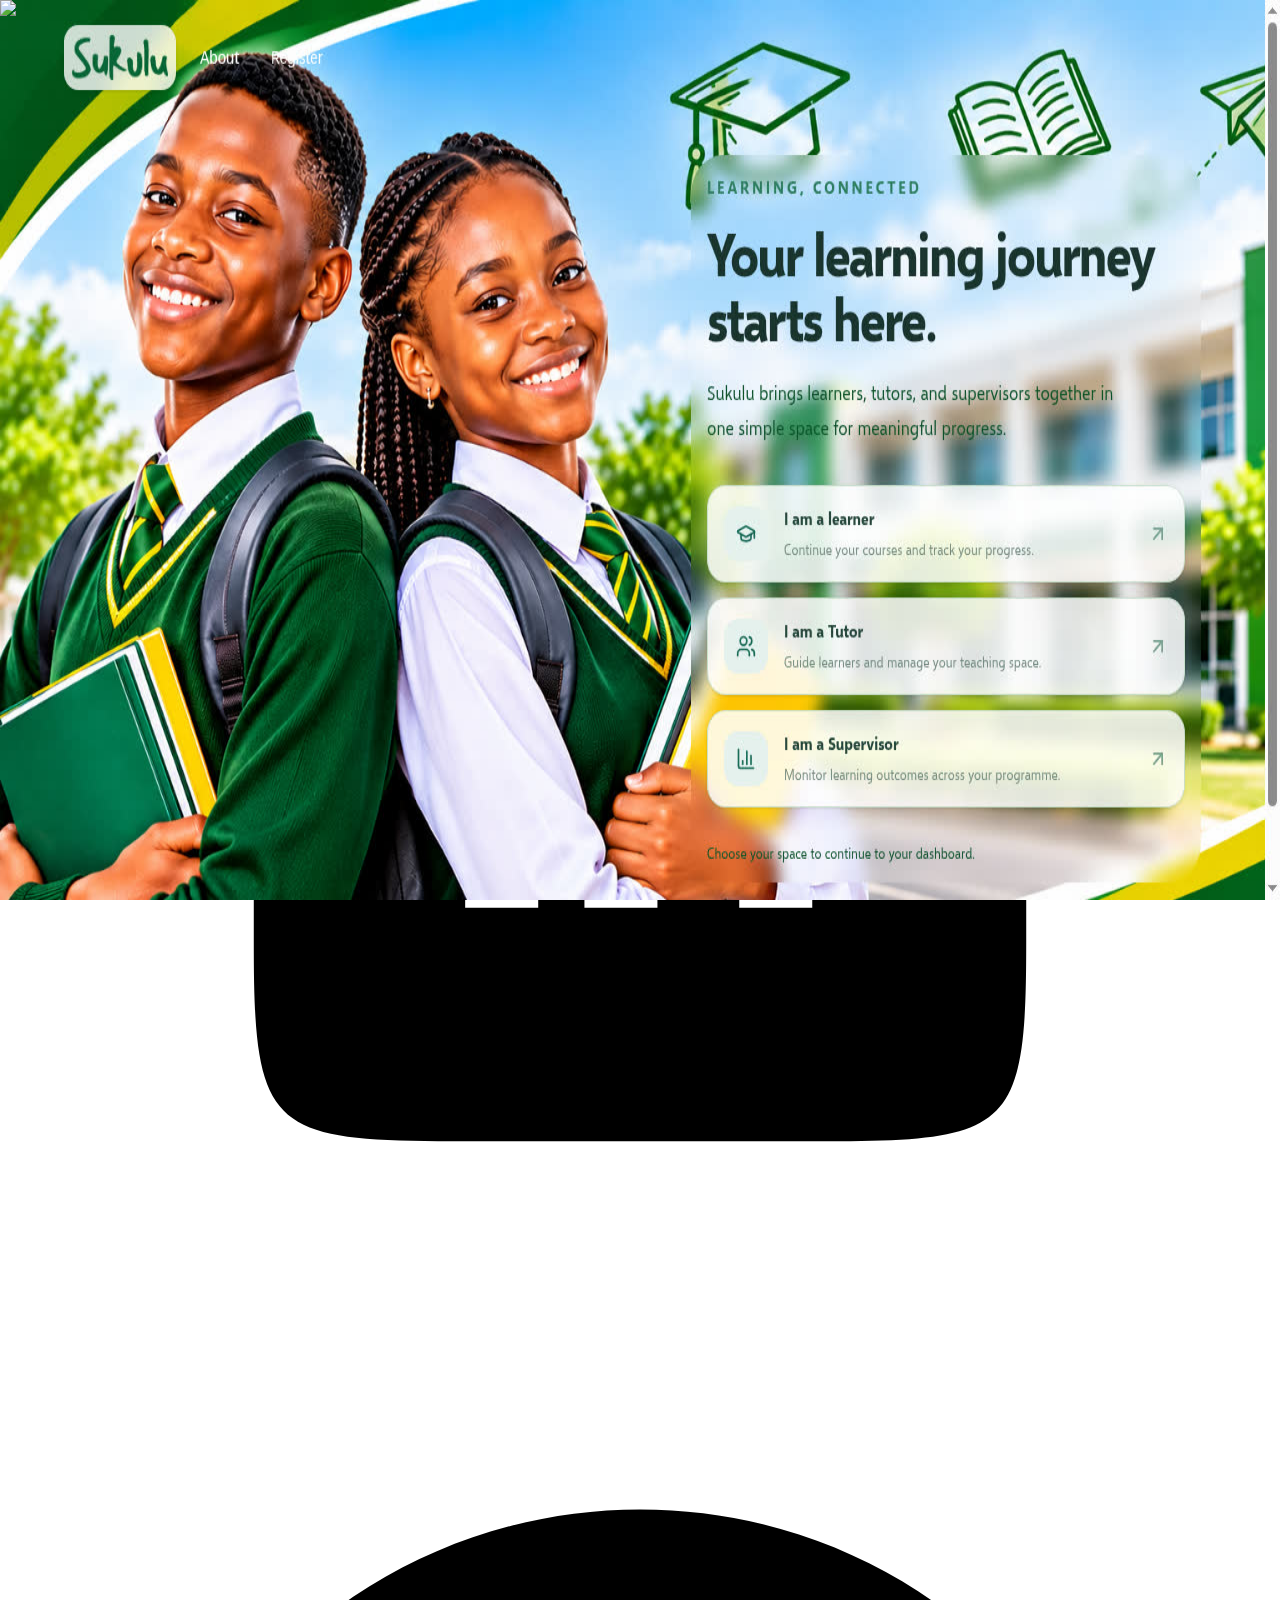
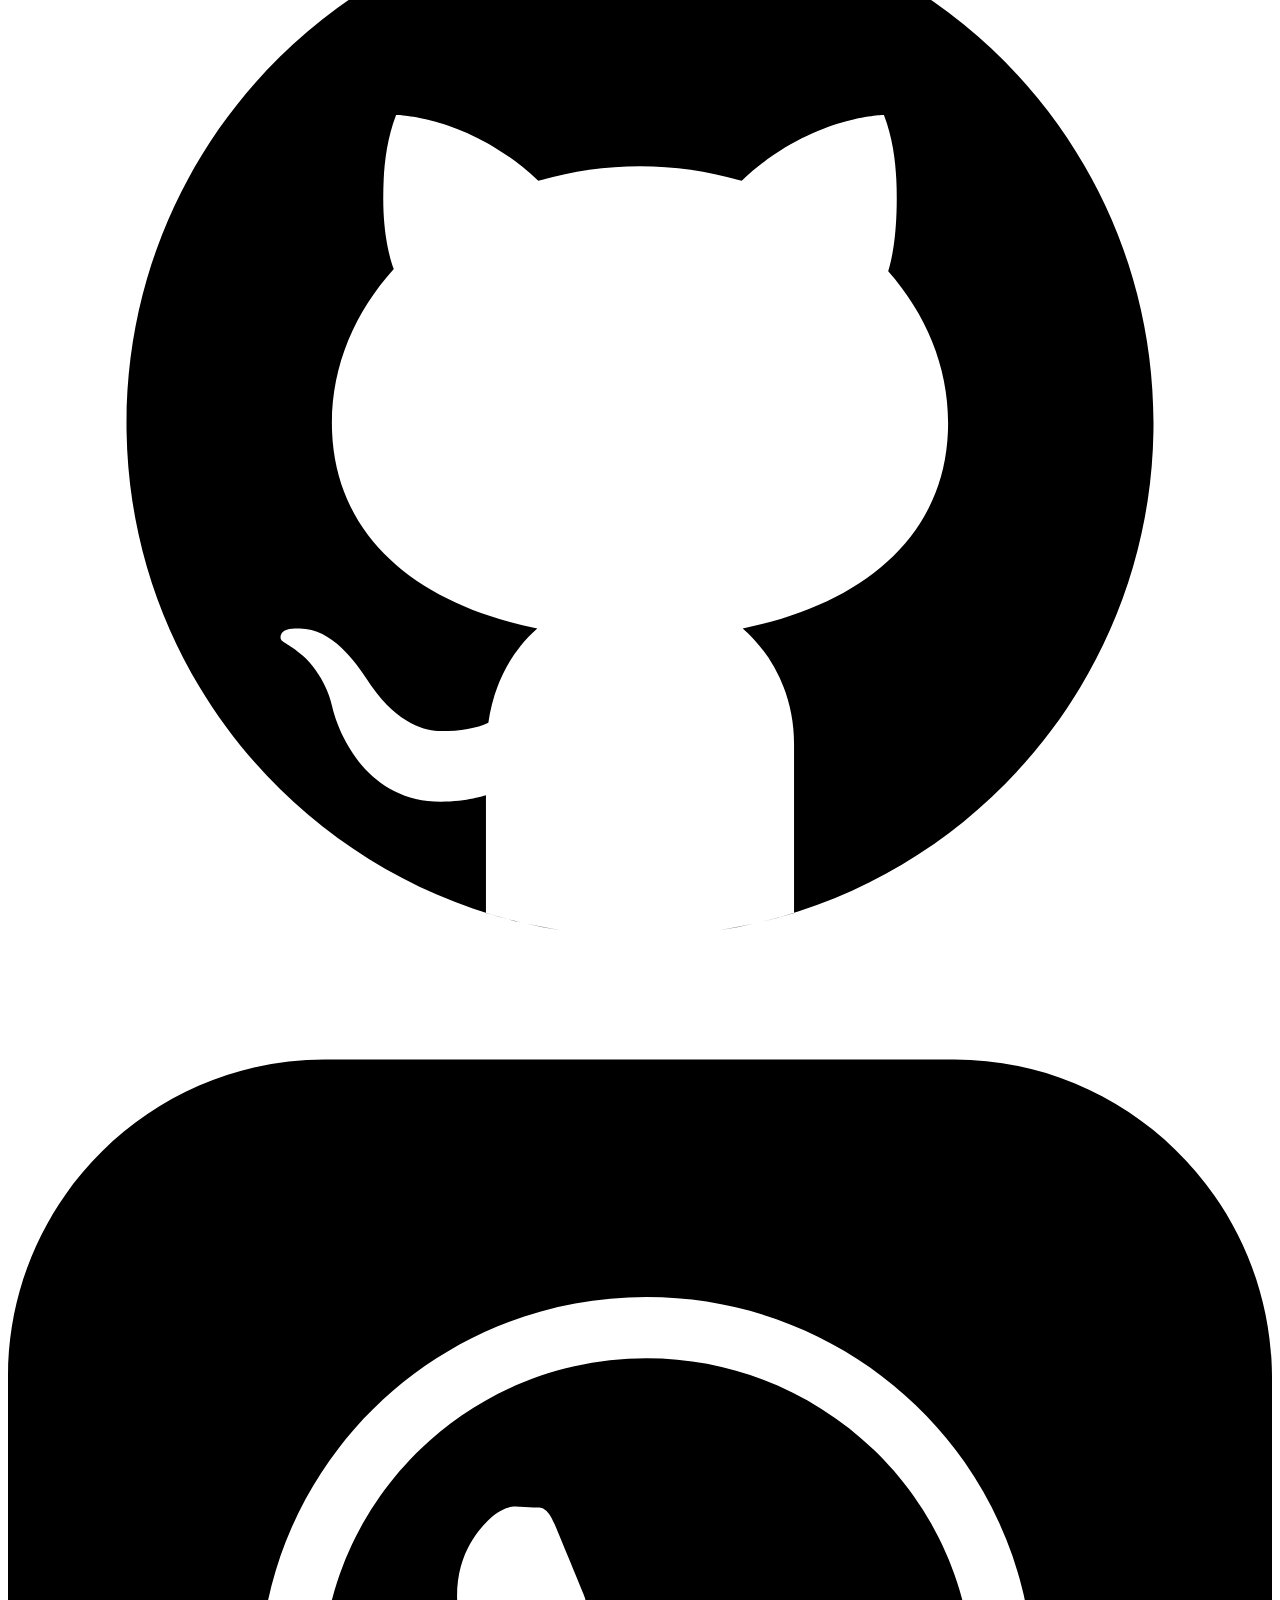
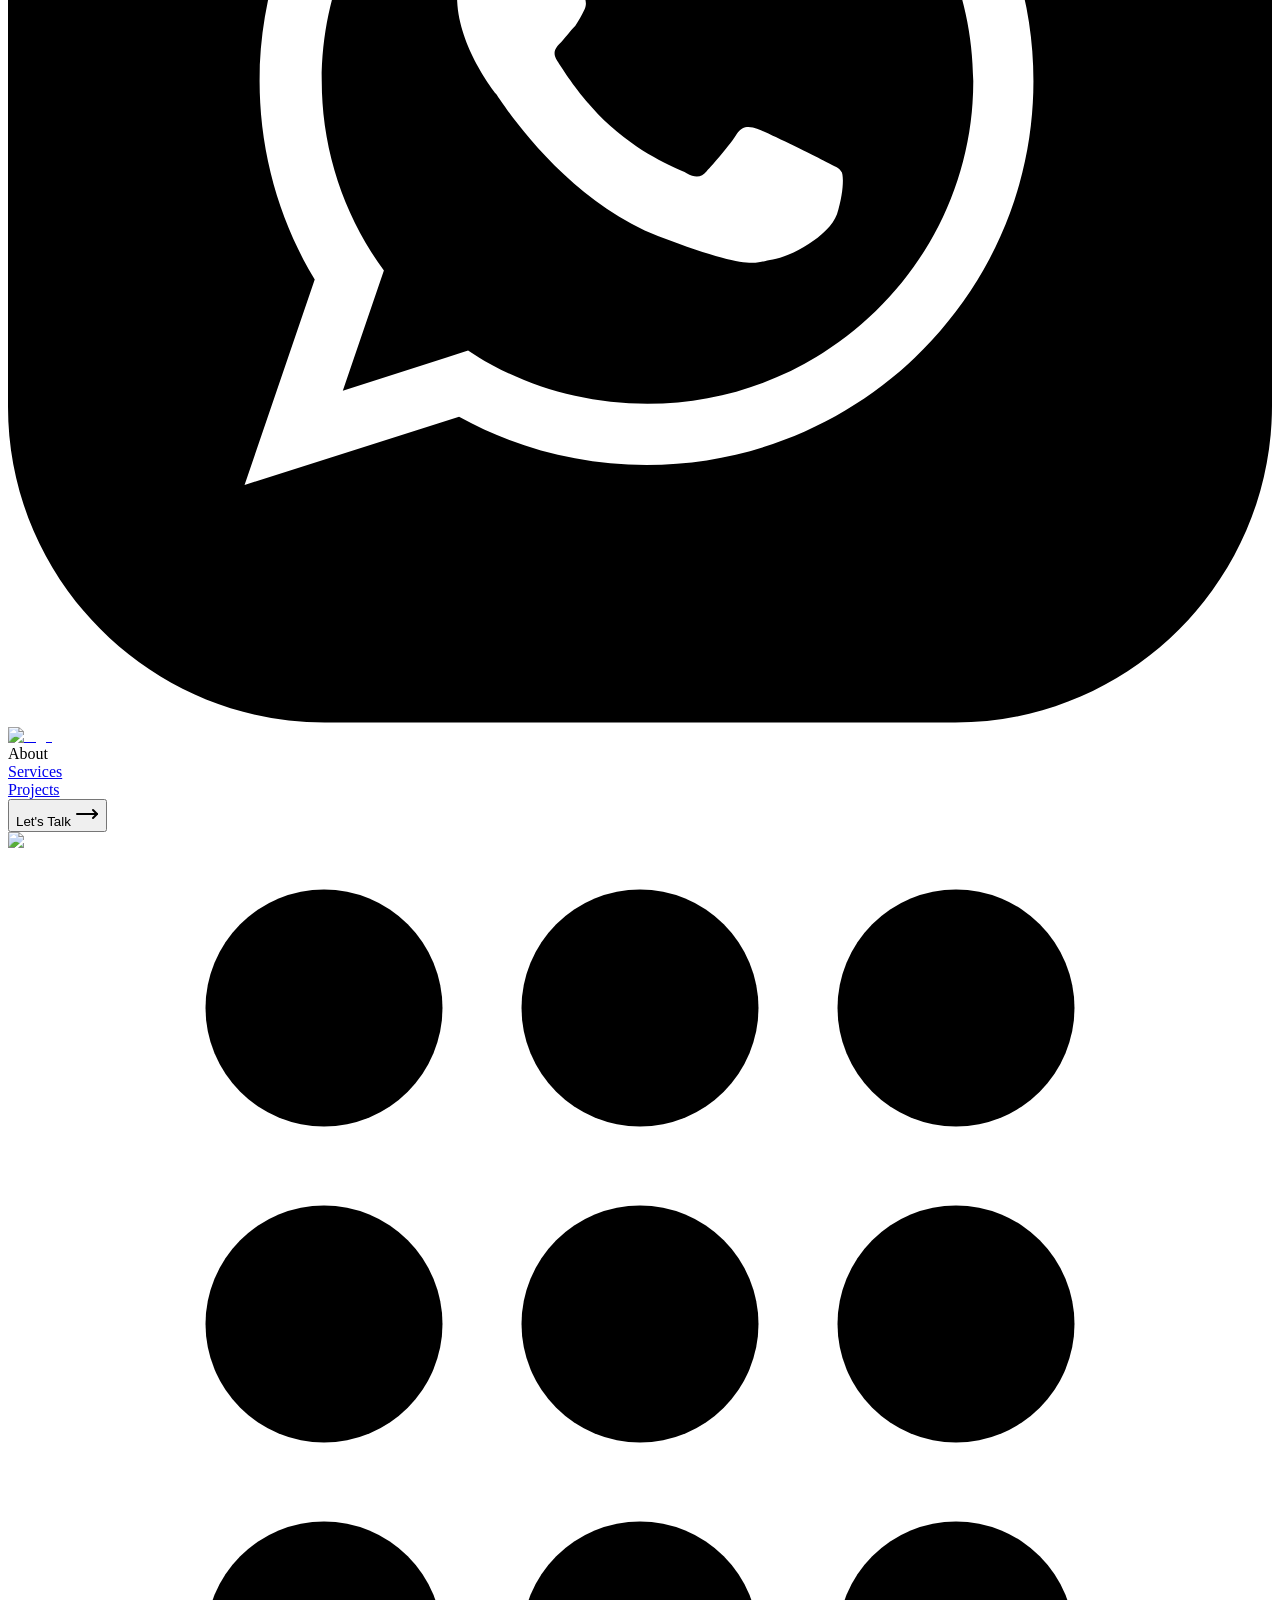
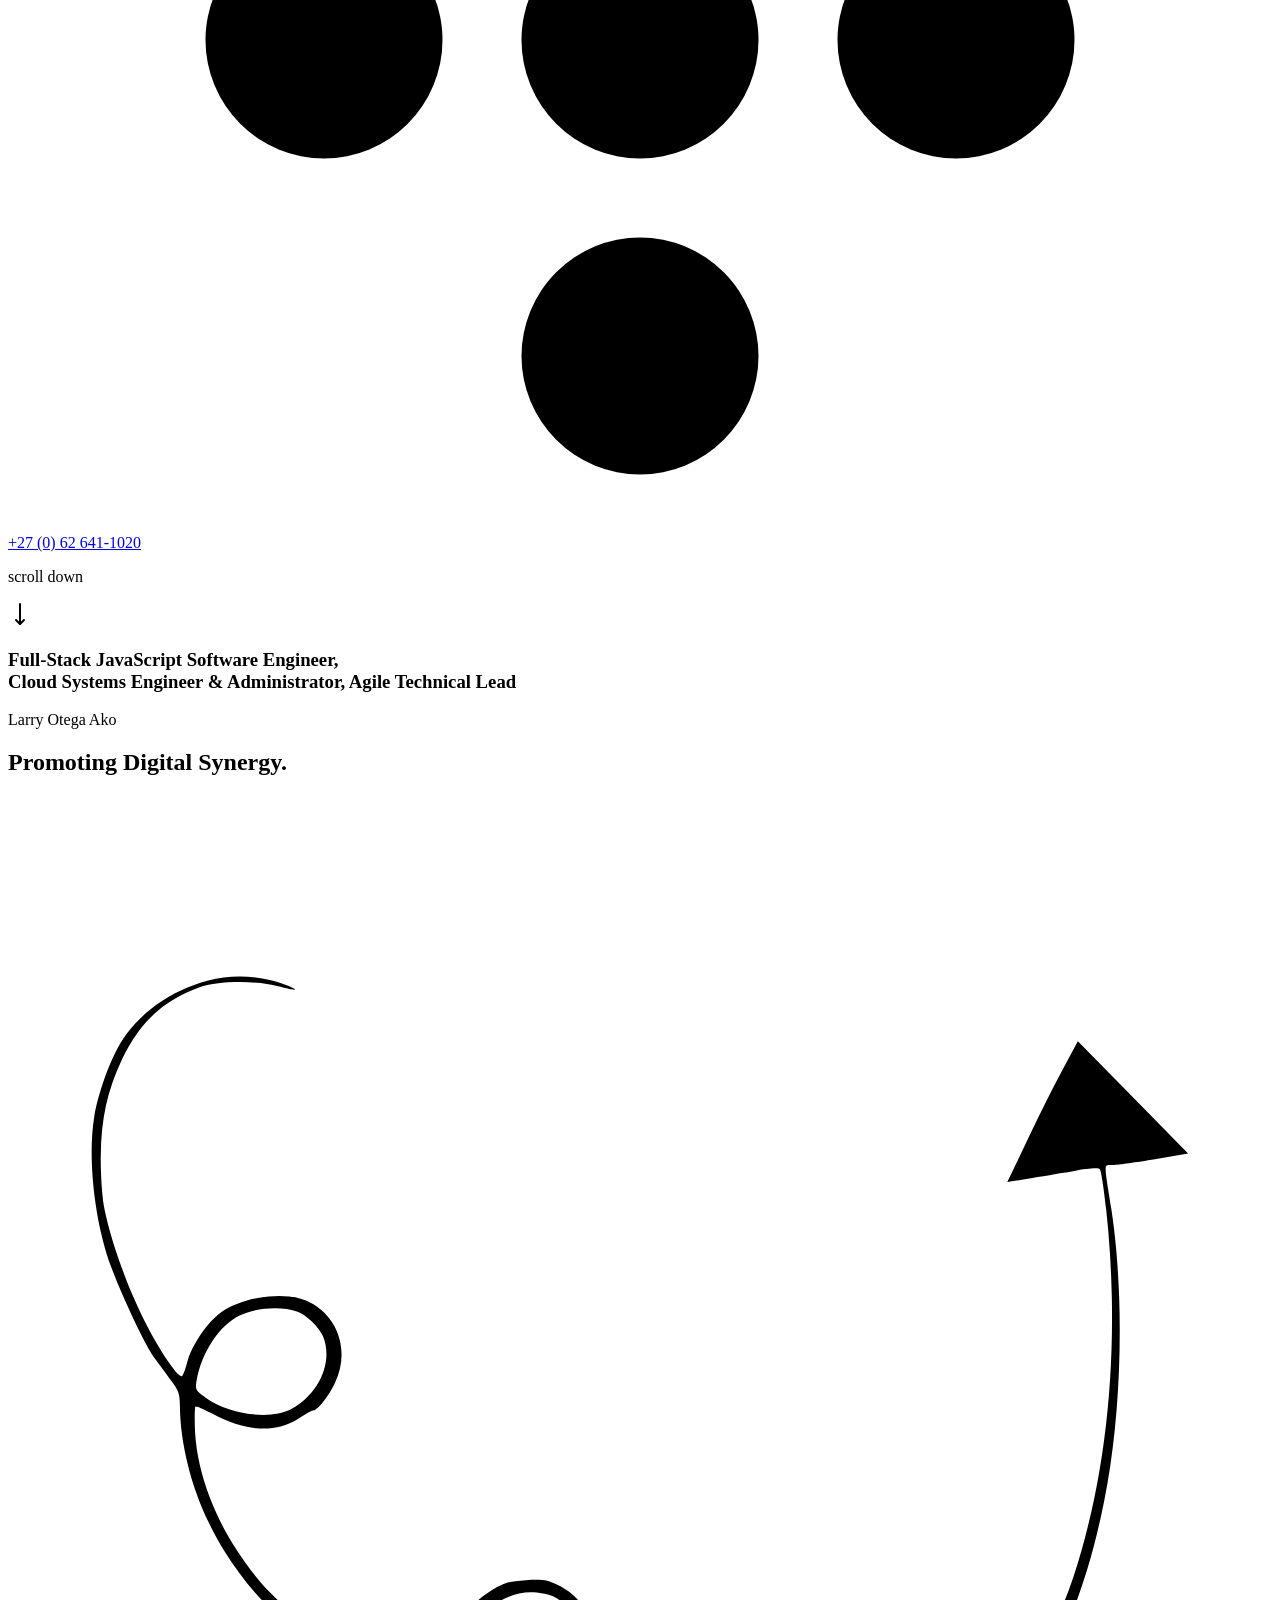
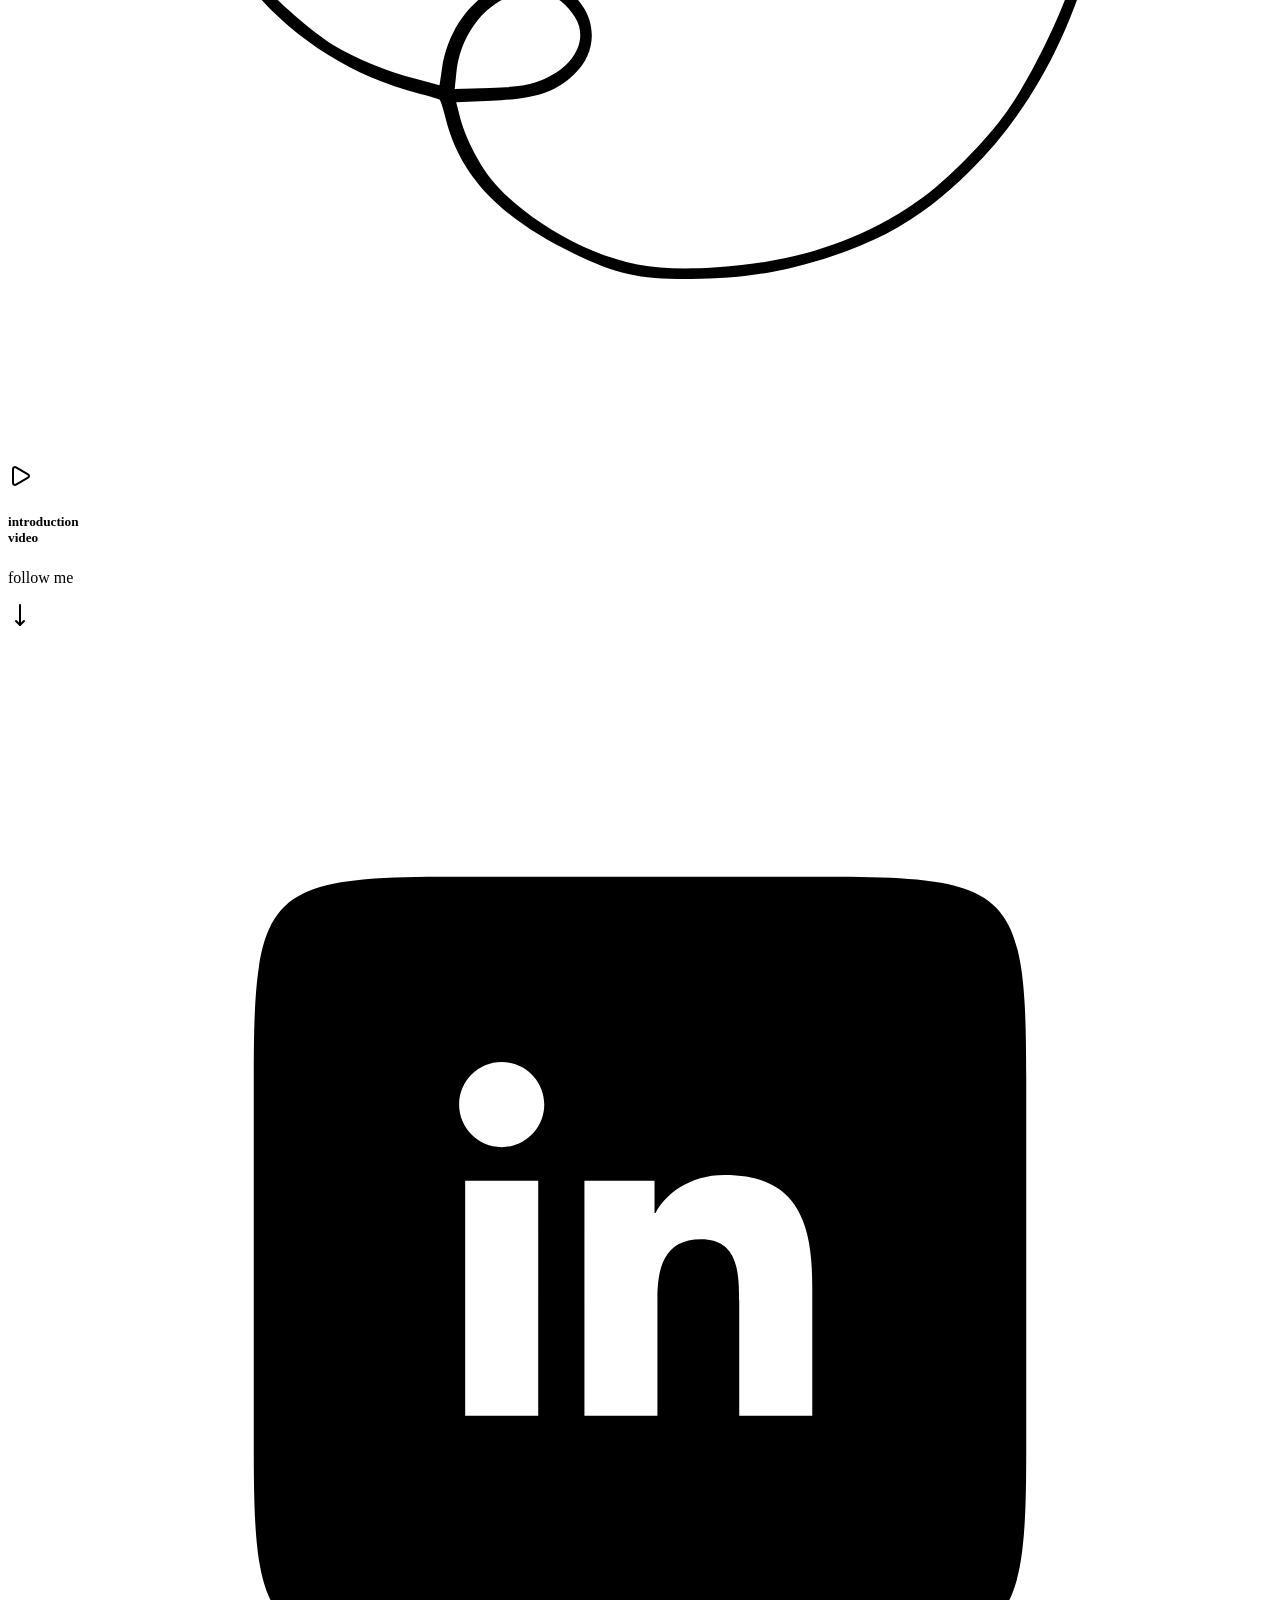
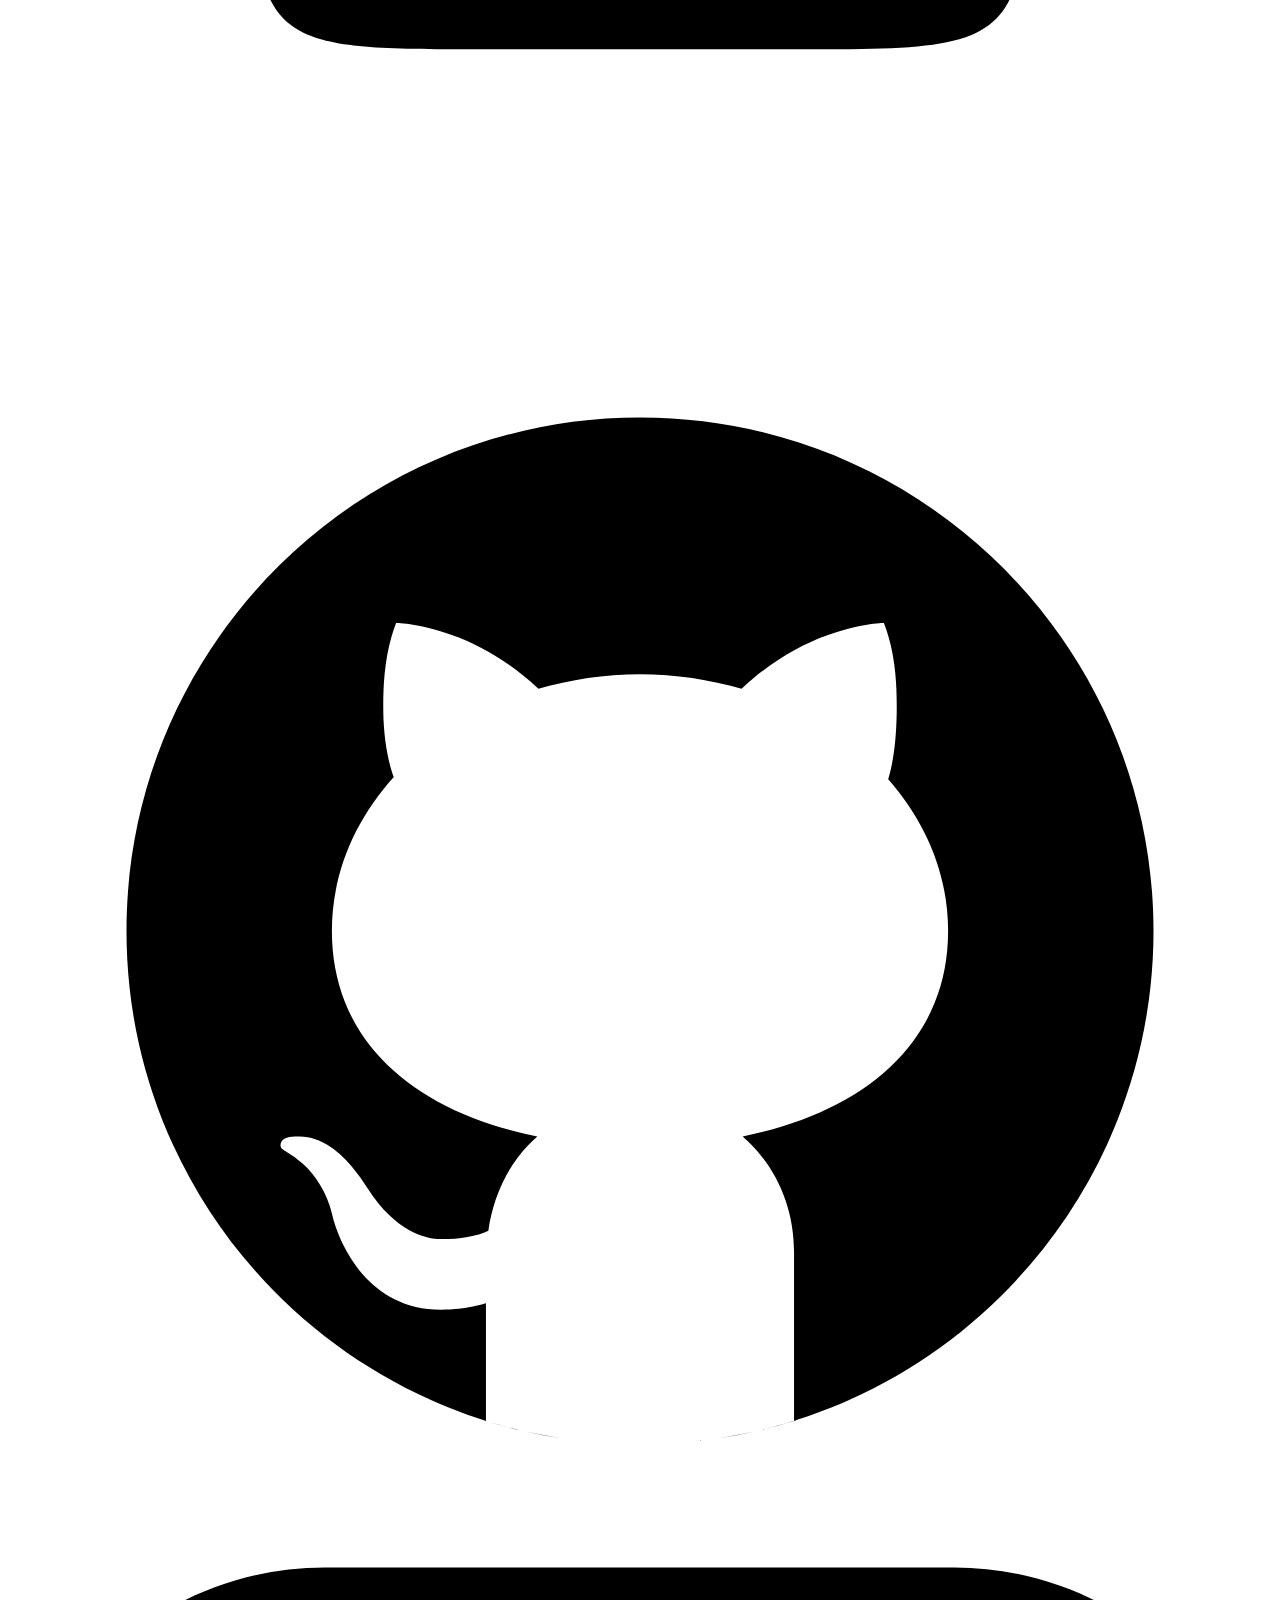
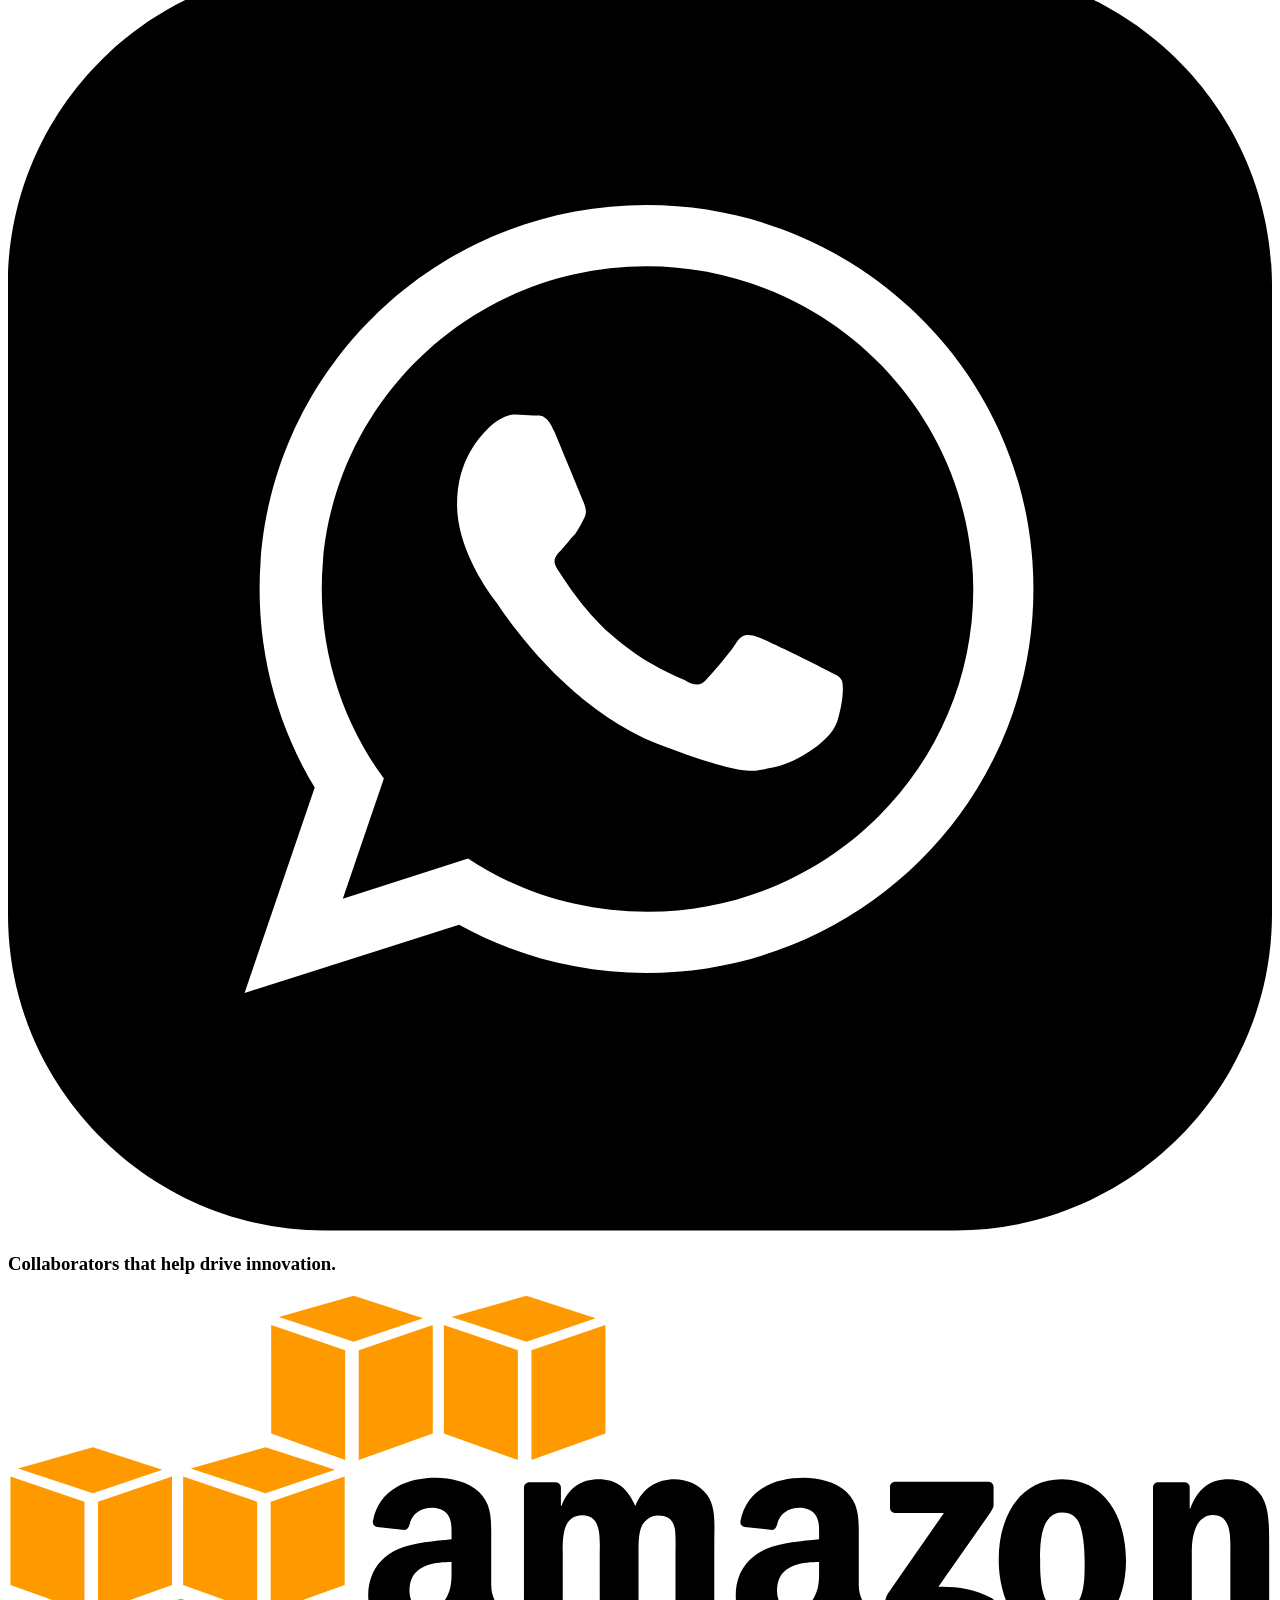
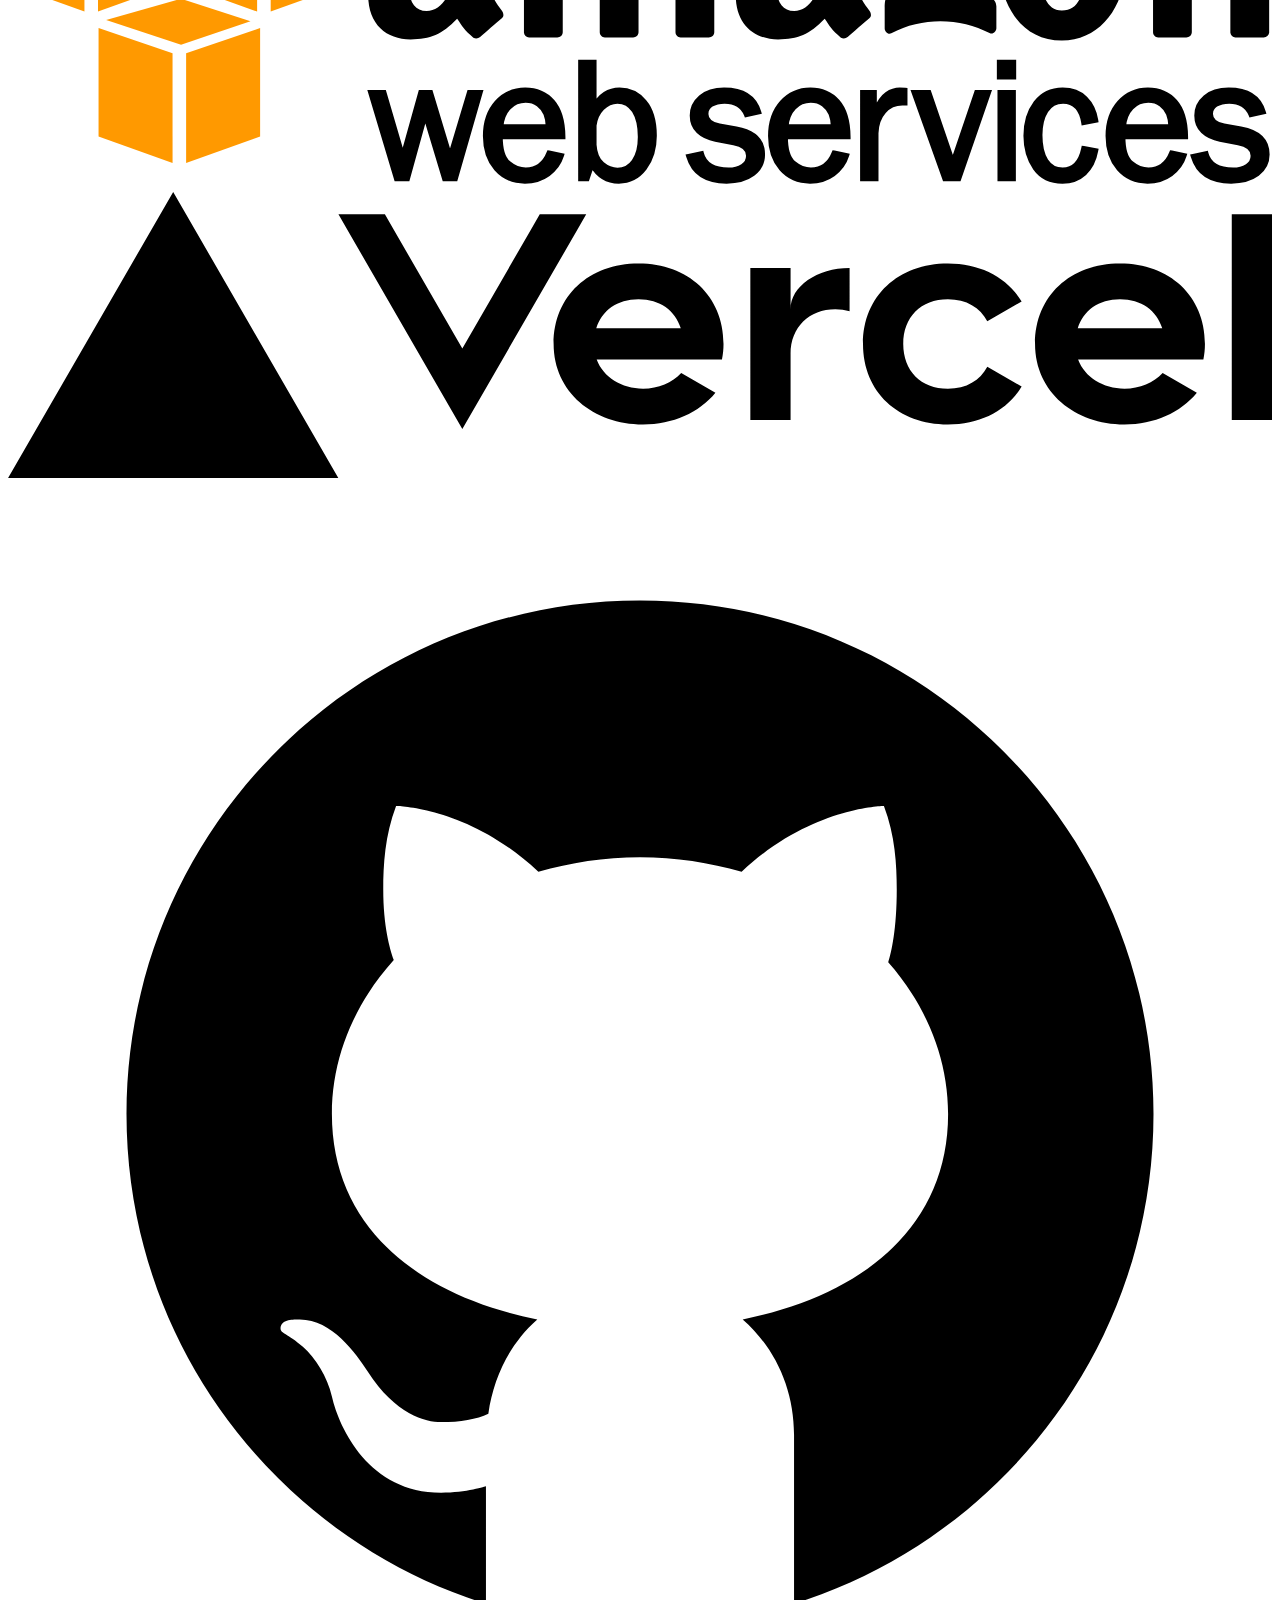
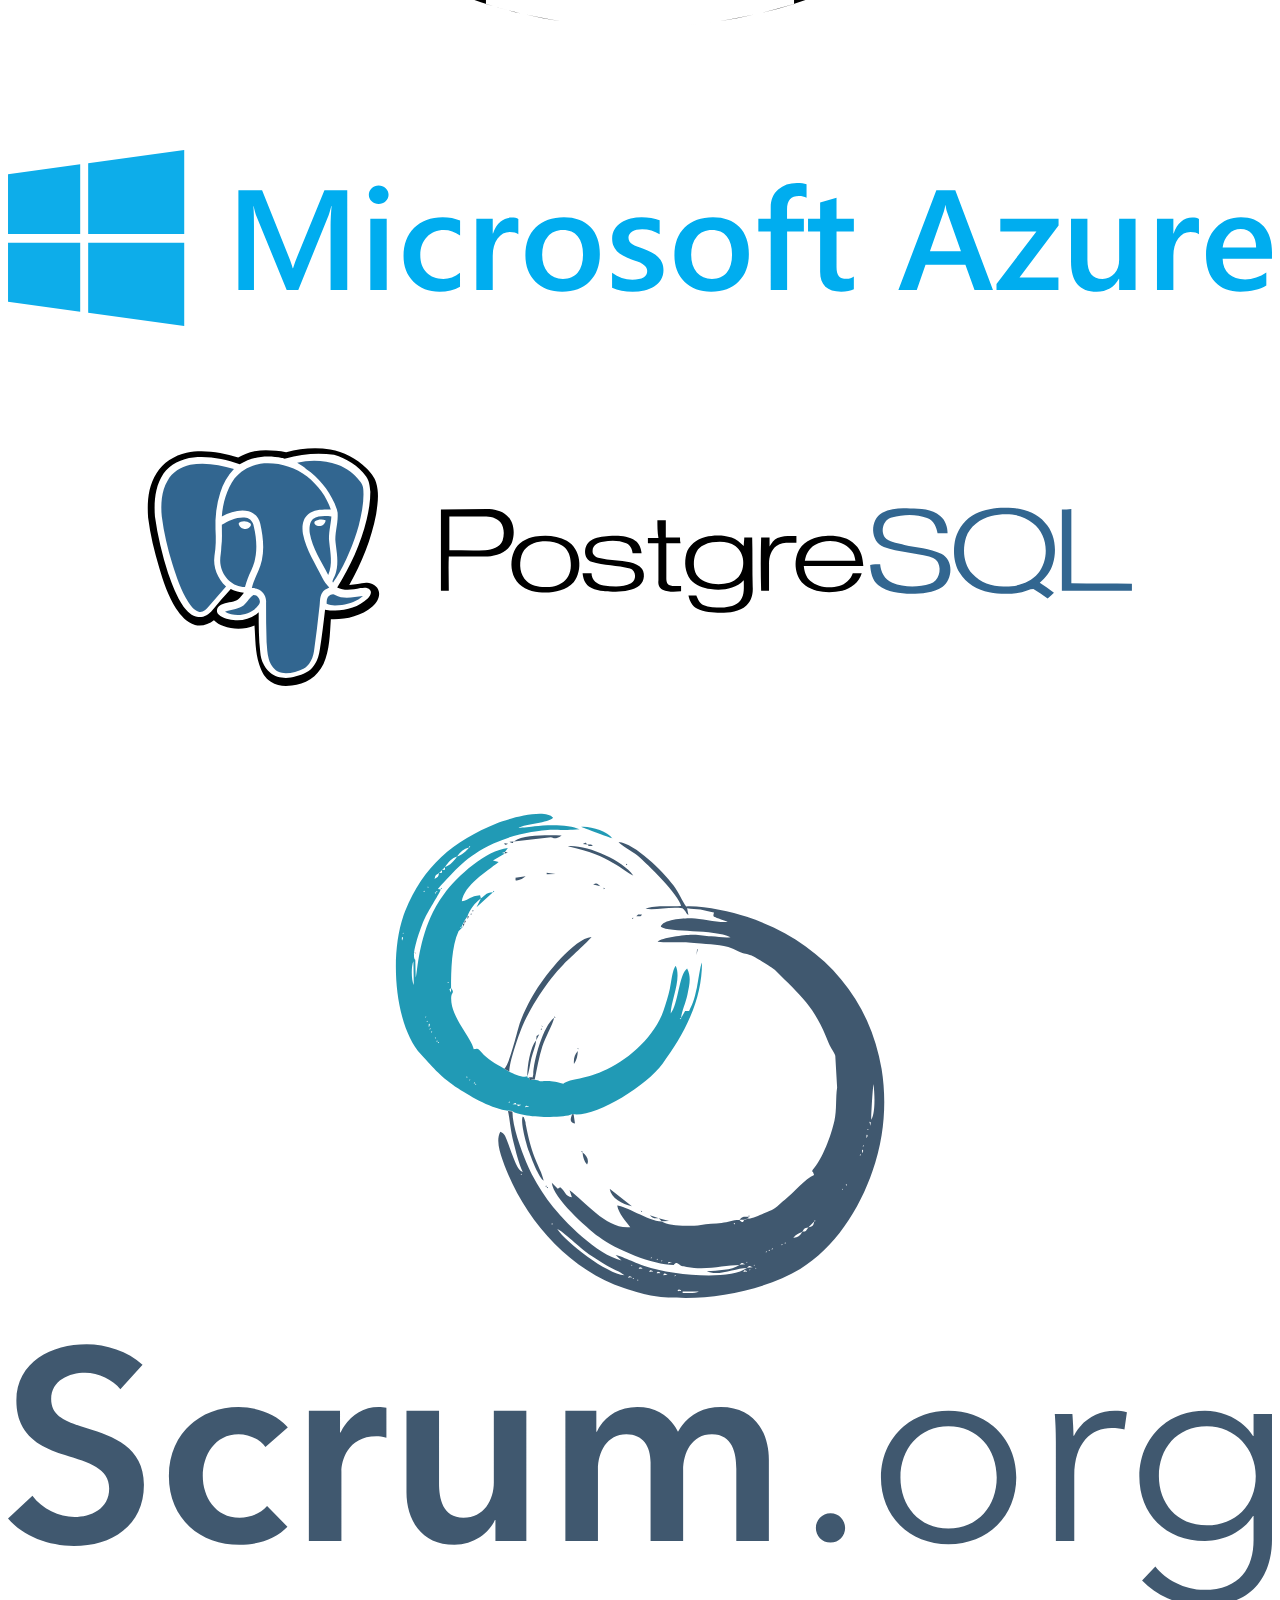
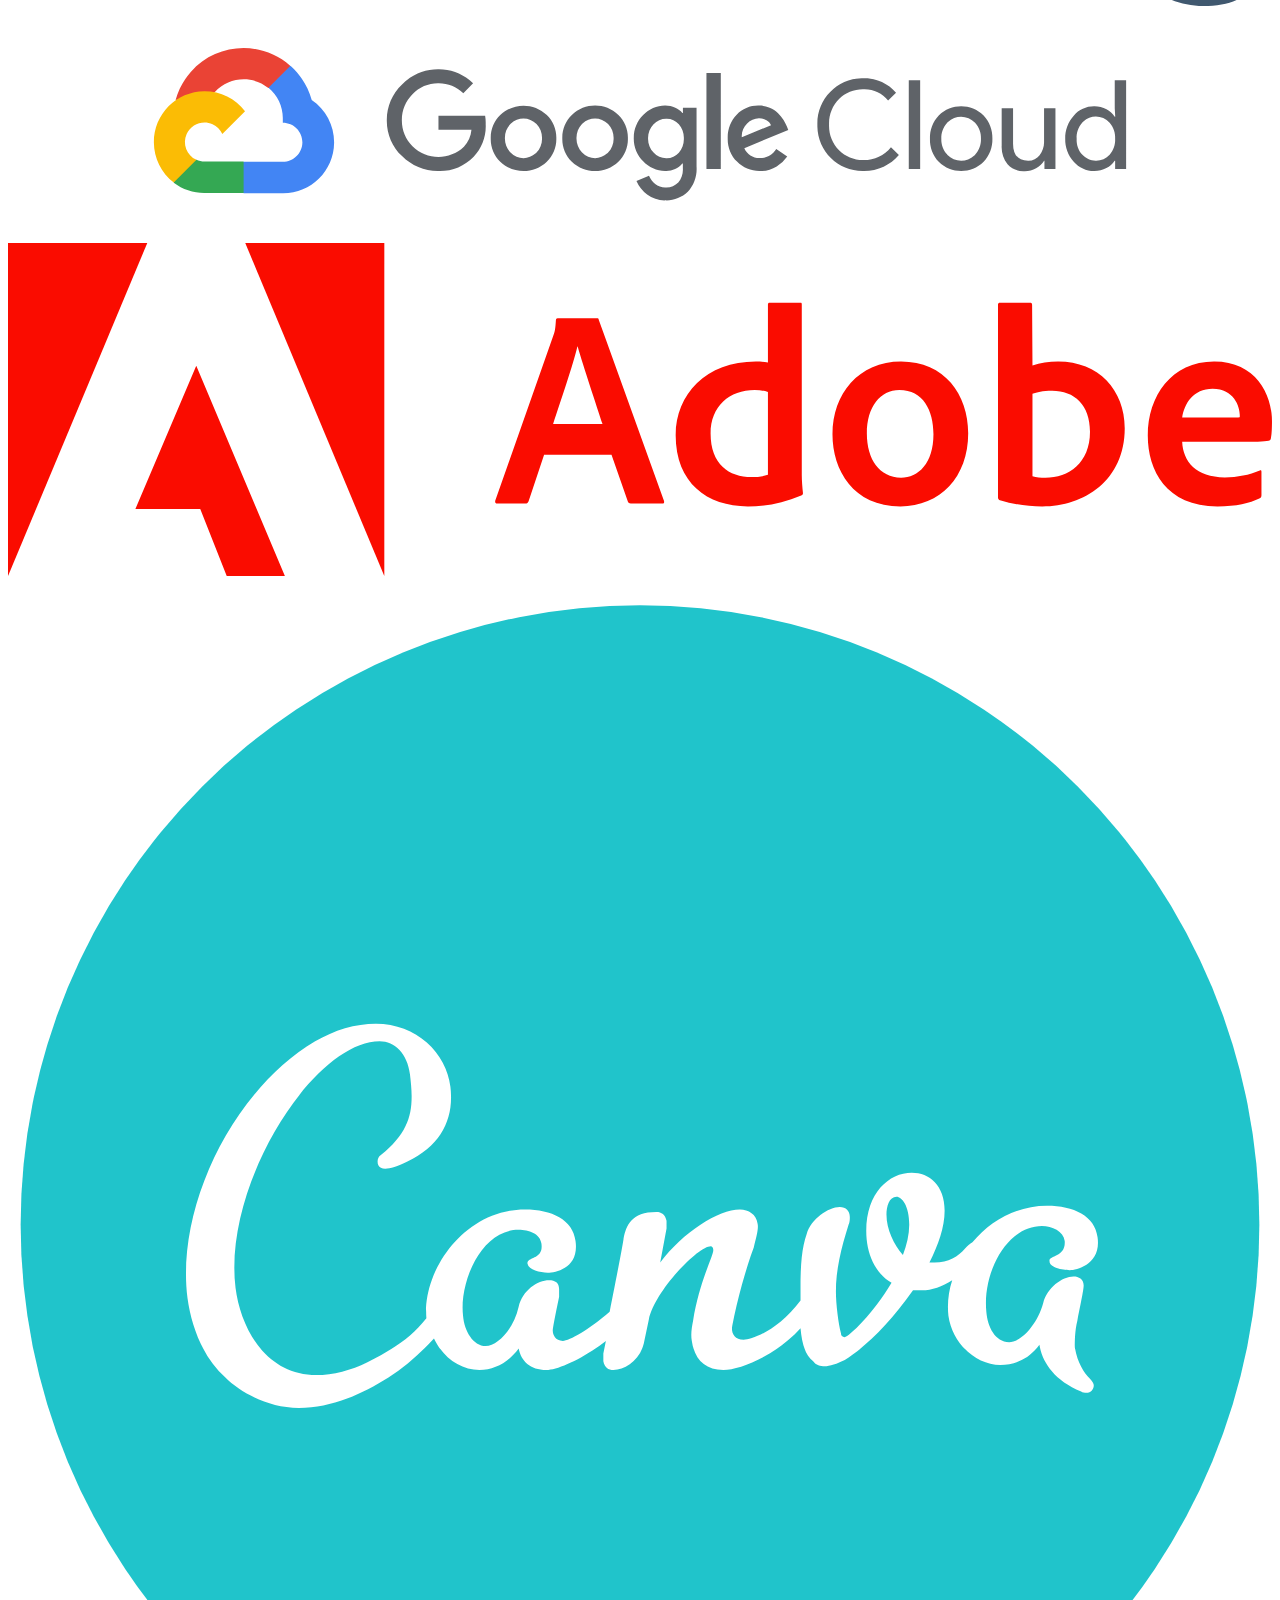
==== commit 9635f48b: "Embed Sukulu thumbnail in project card" ====
--- a/index.html
+++ b/index.html
@@ -175,7 +175,7 @@
 
 		C63.1,61.4,62.8,60.4,62.7,59.2L62.7,59.2z M69.5,50.2c0,1.2,0.6,2.4,1.3,3.2c0.3-0.8,0.5-1.6,0.5-2.4c0-1.5-0.6-2.2-1-2.2
 
-		C69.7,48.8,69.5,49.6,69.5,50.2z"></path></g></svg></div><div class="w-14 xl:w-md"><svg viewBox="0 0 394.79999999999995 113.4" xmlns="http://www.w3.org/2000/svg" width="100%" height="100%"><path d="M200 80.1c1.4-1.4 2.2-3.2 2.2-5.2V38.1c0-1.9-.8-3.8-2.2-5.2s-3.3-2.2-5.2-2.2c-2 0-3.8.8-5.2 2.2s-2.2 3.2-2.2 5.2V75c0 2 .8 3.9 2.1 5.2 1.4 1.4 3.2 2.1 5.2 2.1s3.9-.8 5.3-2.2zm127.9-5.2V38.1c0-4-3.4-7.4-7.4-7.4-4.1 0-7.4 3.3-7.4 7.4V75c0 4.1 3.2 7.4 7.4 7.4 4.1-.1 7.4-3.4 7.4-7.5z" fill="none"></path><path d="M371.8 43.2c-1.5-1.6-2.2-3.6-2-5.7s1.2-4.1 2.8-5.3c1.7-1.3 3.9-1.8 6-1.3 2.1.4 3.9 1.7 4.9 3.5.9 1.7 2.9 2.9 4.9 2.9 1 0 1.9-.3 2.7-.7 1.3-.8 2.3-2 2.7-3.5s.2-3-.6-4.3c-2.6-4.6-7.1-7.8-12.4-8.9-4.2-.9-8.8-.2-12.6 1.9l-.9.7c-3 1.4-5.4 4.8-5.6 5.1l-.8 1.4c-1.4 2.4-2.2 5.1-2.4 7.8-.4 4 .6 7.9 2.8 11.3l.9 1.3c.4.5 18.8 19.5 18.8 19.5 1.5 1.5 2.4 3.8 2.2 6.1s-1.3 4.3-3.2 5.7c-1.7 1.3-4.1 1.9-6.3 1.4-1.4-.3-2.7-.9-3.7-1.8l-.8-.8-.6-.8c-.1-.1-.1-.2-.2-.3-1-1.8-2.9-2.9-4.9-2.9-1 0-2 .3-2.8.8-2.6 1.6-3.5 4.8-2.1 7.6l.1.1c2.8 4.7 7.4 8.1 12.8 9.1 1.2.3 2.5.4 3.7.4 4.1 0 8.3-1.4 11.6-3.9 4.3-3.2 7.1-8.3 7.6-13.8.4-5.5-1.6-10.9-5.4-14.8zm-32.7 31.7V38.1c0-10.3-8.4-18.6-18.6-18.6-10.3 0-18.6 8.4-18.6 18.6V75c0 10.3 8.4 18.6 18.6 18.6 10.3-.1 18.6-8.4 18.6-18.7zm-26 0V38.1c0-4.1 3.3-7.4 7.4-7.4 4 0 7.4 3.4 7.4 7.4V75c0 4.1-3.3 7.4-7.4 7.4-4.1-.1-7.4-3.3-7.4-7.5zm-65.5-52.4c-1-1.9-3-3.1-5.1-3.1-.4 0-.8 0-1.1.1-2.6.5-4.4 2.8-4.4 5.5v1.3l30.9 64.1c1 1.9 3 3.1 5 3.1.5 0 .9-.1 1.3-.2 2.6-.5 4.4-2.8 4.4-5.5v-1.2s-30.1-62.4-30.9-64.1zm30.9 2.6c0-3.2-2.5-5.6-5.6-5.6-3.2 0-5.6 2.5-5.6 5.6v30.5l11.2 23.3zm-41.6 62.8c0 3.2 2.5 5.6 5.6 5.6 3.2 0 5.6-2.5 5.6-5.6V57.4l-11.2-23.3zm-29 .2c3.5-3.5 5.5-8.2 5.5-13.2V38.1c0-5-1.9-9.6-5.5-13.2-3.5-3.5-8.2-5.5-13.2-5.5s-9.6 1.9-13.2 5.5c-3.5 3.5-5.5 8.2-5.5 13.2V75c0 5 1.9 9.6 5.5 13.2 3.5 3.5 8.2 5.5 13.2 5.5 5-.2 9.7-2.1 13.2-5.6zm-20.5-13.2V38.1c0-2 .8-3.8 2.2-5.2s3.2-2.2 5.2-2.2c1.9 0 3.8.8 5.2 2.2s2.2 3.3 2.2 5.2V75c0 2-.8 3.8-2.2 5.2s-3.2 2.2-5.2 2.2-3.9-.8-5.2-2.1c-1.5-1.5-2.2-3.4-2.2-5.4zm-34.9-50.5c0-.2-.1-.3-.1-.4-.7-2.7-3.1-4.5-5.9-4.5-3.4 0-6.1 2.7-6.1 6v61.8c0 3.5 2.7 6.2 6.1 6.2 3.5 0 6.2-2.7 6.2-6.2V25.6c0-.3 0-.6-.1-1z" fill="#164194"></path><path d="M0 0v113.4h113.4V0zm111.6 111.6H1.9V1.9h109.7z" fill="#fff"></path><path d="M1.9 111.6h109.7V1.9H1.9zm76.5-80.9H97v51.6H86.7V39h-8.3zM47.9 52.9c-4.7-6-5.6-8-5.6-11.8 0-6.4 5.4-11 13.1-11 7.1 0 12.2 4.8 12.2 11.3 0 4.8-2 8.3-8 13.3l8.9 12.1c.7-.7 1.4-4.8 1.3-8.1 0-.4-.1-1.6-.2-2.8h8.3c0 1.1.1 2.7.1 3.1 0 6.5-1 10.6-4.2 14.6l6.6 8.7H70.3L68 79.2c-3.8 3-7.1 4.1-12.4 4.1-10.4-.1-17.6-5.4-18.3-14.8-.4-5.6 3.4-11.5 10.6-15.6zM12.4 30.7H31v51.6H20.7V39h-8.3z" fill="#164194"></path><path d="M55.6 75.2c3.2 0 5.4-1.2 7.2-2.7l-9.8-13c-4.6 3-6.4 6-6.3 8.8.1 4.2 3.7 6.9 8.9 6.9zm4-33.9c0-2.3-1.6-3.8-4.2-3.8-2.5 0-4.3 1.6-4.3 3.9 0 2.1.6 3.3 3.6 7.1 3.6-2.6 4.9-4.9 4.9-7.2z" fill="#164194"></path><path d="M86.7 82.3H97V30.7H78.4V39h8.3zm-31.1 1c5.3 0 8.6-1.1 12.4-4.1l2.3 3.1h10.2l-6.6-8.7c3.1-4 4.2-8.1 4.2-14.6 0-.4-.1-2-.1-3.1h-8.3c.1 1.3.2 2.4.2 2.8.1 3.3-.5 7.4-1.3 8.1l-8.9-12.1c6-5 8-8.6 8-13.3 0-6.5-5.1-11.3-12.2-11.3-7.7 0-13.1 4.7-13.1 11 0 3.7 1 5.8 5.6 11.8-7.2 4.2-11 10-10.6 15.6.6 9.4 7.8 14.7 18.2 14.8zm-.2-45.8c2.6 0 4.2 1.5 4.2 3.8s-1.3 4.7-4.8 7.2c-3-3.8-3.6-5-3.6-7.1-.1-2.3 1.7-3.9 4.2-3.9zm-2.4 22l9.8 13c-1.9 1.5-4 2.7-7.2 2.7-5.2 0-8.8-2.7-8.9-7-.1-2.7 1.8-5.7 6.3-8.7zM20.6 82.3H31V30.7H12.4V39h8.2z" fill="#fff"></path></svg></div></div></div></section><section id="services" class="py-20 px-6 bg-background relative overflow-hidden min-h-[40vh] z-10"><div class="absolute inset-0 flex items-center justify-center opacity-10 pointer-events-none"><span class="text-[16rem] font-black tracking-tighter text-white">SERVICES</span></div><div class="max-w-4xl mx-auto relative z-10"><div class="grid grid-cols-1 md:grid-cols-2 gap-6 mb-12"><div class="bg-white/10 backdrop-blur-sm p-6 flex items-center justify-between"><div class="text-white"><h3 class="font-bold text-lg mb-1 tracking-wide">WEB APP DEVELOPMENT</h3><p class="text-sm text-gray-300">Full Stack Web Applications</p></div><button class="inline-flex items-center justify-center whitespace-nowrap rounded-md transition-colors focus-visible:outline-none focus-visible:ring-1 focus-visible:ring-ring disabled:pointer-events-none disabled:opacity-50 border shadow-sm h-9 py-2 bg-black text-white hover:bg-white hover:text-black border-white text-xs tracking-wider font-medium px-6">More</button></div><div class="bg-white/10 backdrop-blur-sm p-6 flex items-center justify-between"><div class="text-white"><h3 class="font-bold text-lg mb-1 tracking-wide">MOBILE APP DEVELOPMENT</h3><p class="text-sm text-gray-300">Cross-Platform &amp; Native Solutions</p></div><button class="inline-flex items-center justify-center whitespace-nowrap rounded-md transition-colors focus-visible:outline-none focus-visible:ring-1 focus-visible:ring-ring disabled:pointer-events-none disabled:opacity-50 border shadow-sm h-9 py-2 bg-black text-white hover:bg-white hover:text-black border-white text-xs tracking-wider font-medium px-6">More</button></div><div class="bg-white/10 backdrop-blur-sm p-6 flex items-center justify-between"><div class="text-white"><h3 class="font-bold text-lg mb-1 tracking-wide">DESKTOP APP DEVELOPMENT</h3><p class="text-sm text-gray-300">Multi-Platform Desktop Solutions</p></div><button class="inline-flex items-center justify-center whitespace-nowrap rounded-md transition-colors focus-visible:outline-none focus-visible:ring-1 focus-visible:ring-ring disabled:pointer-events-none disabled:opacity-50 border shadow-sm h-9 py-2 bg-black text-white hover:bg-white hover:text-black border-white text-xs tracking-wider font-medium px-6">More</button></div><div class="bg-white/10 backdrop-blur-sm p-6 flex items-center justify-between"><div class="text-white"><h3 class="font-bold text-lg mb-1 tracking-wide">CLOUD SOLUTIONS &amp; DEVOPS</h3><p class="text-sm text-gray-300">AWS, Azure &amp; GCP Cloud Management</p></div><button class="inline-flex items-center justify-center whitespace-nowrap rounded-md transition-colors focus-visible:outline-none focus-visible:ring-1 focus-visible:ring-ring disabled:pointer-events-none disabled:opacity-50 border shadow-sm h-9 py-2 bg-black text-white hover:bg-white hover:text-black border-white text-xs tracking-wider font-medium px-6">More</button></div></div><div class="flex justify-center"><div><button class="inline-flex items-center justify-center whitespace-nowrap rounded-md transition-colors focus-visible:outline-none focus-visible:ring-1 focus-visible:ring-ring disabled:pointer-events-none disabled:opacity-50 border shadow-sm h-9 bg-transparent text-white hover:bg-pri-500 hover:text-black hover:border-0 border-white px-8 py-2 text-xs tracking-wider font-medium uppercase cursor-pointer">Schedule a Call</button></div></div></div></section><div id="projects" class="relative xl:max-h-[140vh] text-white px-6 py-16 md:px-12 lg:px-20 overflow-hidden"><div class="fixed inset-0 -z-10"><img alt="Background Image" decoding="async" data-nimg="fill" class="object-cover object-center" style="position:absolute;height:100%;width:100%;left:0;top:0;right:0;bottom:0;color:transparent" src="/portfolio/bgImg.jpg"/><div class="absolute inset-0 bg-gradient-to-b from-green-900/70 via-green-800/50 to-black/90 mix-blend-multiply"></div></div><div class="relative max-w-7xl mx-auto mb-16 z-10"><div class="flex items-center justify-center gap-4 mb-8"><div class="h-px w-16 bg-gray-100"></div><p class="text-sm font-medium tracking-wide uppercase">My Works</p><div class="h-px w-16 bg-gray-100"></div></div><div class="text-xl md:text-3xl lg:text-4xl font-bold text-center italic leading-tight">Explore My Portfolio – See What I&#x27;ve Created</div></div><div class="relative max-w-7xl mx-auto z-10"><div class="grid grid-cols-1 md:grid-cols-2 gap-6 auto-rows-[300px]"><a href="https://iamotega.github.io/sukulu/" target="_blank" rel="noopener" class="group relative overflow-hidden rounded-2xl row-span-1 block"><div class="absolute top-0 left-0 h-full w-full"><img alt="Sukulu" decoding="async" data-nimg="fill" class="w-full h-full object-cover transition-transform duration-700 group-hover:scale-105" style="position:absolute;height:100%;width:100%;left:0;top:0;right:0;bottom:0;color:transparent" src="/portfolio/sukulu-hero.png"/></div><div class="absolute inset-0 bg-gradient-to-t from-black/95 via-pri-950/60 to-transparent"><div class="absolute bottom-0 left-0 right-0 p-6"><p class="text-green-400 text-xs font-bold tracking-wider mb-2 uppercase">EDUCATION PLATFORM</p><h3 class="text-white text-xl md:text-2xl font-bold italic leading-tight">Sukulu</h3><p class="text-gray-300 text-sm mt-2">A learning platform connecting learners, tutors and supervisors.</p></div></div><div class="absolute bottom-6 right-6 opacity-70 group-hover:opacity-100 transition-opacity cursor-pointer"><svg xmlns="http://www.w3.org/2000/svg" width="24" height="24" viewBox="0 0 24 24" fill="none" stroke="currentColor" stroke-width="2.5" stroke-linecap="round" stroke-linejoin="round" class="lucide lucide-arrow-up-right w-6 h-6 text-white" aria-hidden="true"><path d="M7 7h10v10"></path><path d="M7 17 17 7"></path></svg></div></a><div class="group relative overflow-hidden rounded-2xl row-span-1"><div class="absolute top-0 left-0 h-full w-full"><img alt="Web Platform &amp; Scalable Architecture" decoding="async" data-nimg="fill" class="w-full h-full object-cover transition-transform duration-700 group-hover:scale-105" style="position:absolute;height:100%;width:100%;left:0;top:0;right:0;bottom:0;color:transparent" src="/portfolio/globalsunnynaScreencapture.png"/></div><div class="absolute inset-0 bg-gradient-to-t from-black/95 via-pri-950/60 to-transparent"><div class="absolute bottom-0 left-0 right-0 p-6"><p class="text-green-400 text-xs font-bold tracking-wider mb-2 uppercase">SMALL BUSINESS</p><h3 class="text-white text-xl md:text-2xl font-bold italic leading-tight">Web Platform &amp; Scalable Architecture</h3></div></div><div class="absolute bottom-6 right-6 opacity-70 group-hover:opacity-100 transition-opacity cursor-pointer"><svg xmlns="http://www.w3.org/2000/svg" width="24" height="24" viewBox="0 0 24 24" fill="none" stroke="currentColor" stroke-width="2.5" stroke-linecap="round" stroke-linejoin="round" class="lucide lucide-arrow-up-right w-6 h-6 text-white" aria-hidden="true"><path d="M7 7h10v10"></path><path d="M7 17 17 7"></path></svg></div></div><div class="group relative overflow-hidden rounded-2xl row-span-2"><div class="absolute top-0 left-0 h-full w-full"><img alt="Brand Identity &amp; Motion Design" decoding="async" data-nimg="fill" class="w-full h-full object-cover transition-transform duration-700 group-hover:scale-105" style="position:absolute;height:100%;width:100%;left:0;top:0;right:0;bottom:0;color:transparent" src="/portfolio/wykayScreencapture.png"/></div><div class="absolute inset-0 bg-gradient-to-t from-black/95 via-pri-950/60 to-transparent"><div class="absolute bottom-0 left-0 right-0 p-6"><p class="text-green-400 text-xs font-bold tracking-wider mb-2 uppercase">ENTERTAINMENT BRAND</p><h3 class="text-white text-xl md:text-2xl font-bold italic leading-tight">Brand Identity &amp; Motion Design</h3></div></div><div class="absolute bottom-6 right-6 opacity-70 group-hover:opacity-100 transition-opacity cursor-pointer"><svg xmlns="http://www.w3.org/2000/svg" width="24" height="24" viewBox="0 0 24 24" fill="none" stroke="currentColor" stroke-width="2.5" stroke-linecap="round" stroke-linejoin="round" class="lucide lucide-arrow-up-right w-6 h-6 text-white" aria-hidden="true"><path d="M7 7h10v10"></path><path d="M7 17 17 7"></path></svg></div></div><div class="group relative overflow-hidden rounded-2xl row-span-1"><div class="absolute top-0 left-0 h-full w-full"><img alt="Streaming Platform UI &amp; Content Integration" decoding="async" data-nimg="fill" class="w-full h-full object-cover transition-transform duration-700 group-hover:scale-105" style="position:absolute;height:100%;width:100%;left:0;top:0;right:0;bottom:0;color:transparent" src="/portfolio/noiretvScreencapture.png"/></div><div class="absolute inset-0 bg-gradient-to-t from-black/95 via-pri-950/60 to-transparent"><div class="absolute bottom-0 left-0 right-0 p-6"><p class="text-green-400 text-xs font-bold tracking-wider mb-2 uppercase">VIDEO STREAMING</p><h3 class="text-white text-xl md:text-2xl font-bold italic leading-tight">Streaming Platform UI &amp; Content Integration</h3></div></div><div class="absolute bottom-6 right-6 opacity-70 group-hover:opacity-100 transition-opacity cursor-pointer"><svg xmlns="http://www.w3.org/2000/svg" width="24" height="24" viewBox="0 0 24 24" fill="none" stroke="currentColor" stroke-width="2.5" stroke-linecap="round" stroke-linejoin="round" class="lucide lucide-arrow-up-right w-6 h-6 text-white" aria-hidden="true"><path d="M7 7h10v10"></path><path d="M7 17 17 7"></path></svg></div></div></div><div class="flex justify-center mt-10"><div><button class="inline-flex items-center justify-center whitespace-nowrap rounded-md transition-colors focus-visible:outline-none focus-visible:ring-1 focus-visible:ring-ring disabled:pointer-events-none disabled:opacity-50 border shadow-sm h-9 bg-transparent text-white hover:bg-pri-500 hover:text-black hover:border-0 border-white px-8 py-2 text-xs tracking-wider font-medium uppercase cursor-pointer">View More</button></div></div></div></div><!--$--><!--/$--><footer class="bg-background text-white py-12 px-6 z-10"><div class="max-w-7xl mx-auto z-10"><nav class="flex flex-wrap justify-center gap-8 mb-8 text-xs font-medium tracking-wider"><div class="hover:text-gray-300 uppercase transition-colors cursor-pointer">About</div><div><a class="hover:text-gray-300 uppercase transition-colors" href="#services">Services</a></div><div><a class="hover:text-gray-300 uppercase transition-colors" href="#projects">Projects</a></div><div class="hover:text-gray-300 uppercase transition-colors cursor-pointer">Contact</div></nav><div class="flex flex-row items-center justify-center gap-6 mb-8"><div><a target="_blank" class="w-15 -ml-2 text-sm font-medium uppercase text-white hover:text-red-400 transition-colors" href="https://www.linkedin.com/in/larryotega/"><div class="w-15 -ml-2 fill-white"><svg xmlns="http://www.w3.org/2000/svg" viewBox="0 0 72 72" width="100%" height="100%"><path d="M46.603,14C57.173,14,58,14.827,58,25.397v21.277C58,57.178,57.178,58,46.674,58H25.326C14.822,58,14,57.178,14,46.674	V25.326C14,14.822,14.822,14,25.326,14H46.603z M30.202,44.705V31.316h-4.161v13.389H30.202z M28.122,29.401	c1.337,0,2.425-1.088,2.425-2.426c0-1.337-1.088-2.425-2.425-2.425c-1.34,0-2.426,1.086-2.426,2.425S26.78,29.401,28.122,29.401z M45.812,44.705v-7.343c0-3.605-0.779-6.378-4.992-6.378c-2.024,0-3.381,1.11-3.937,2.162h-0.056v-1.829h-3.992v13.389h4.158v-6.624	c0-1.746,0.333-3.437,2.498-3.437c2.134,0,2.162,1.997,2.162,3.55v6.511H45.812z"></path></svg></div></a></div><div><a target="_blank" class="w-12 -ml-2 text-sm font-medium uppercase text-white hover:text-red-400 transition-colors" href="https://github.com/iamotega"><div class="w-12 -ml-2 fill-white"><svg xmlns="http://www.w3.org/2000/svg" viewBox="0 0 64 64" width="100%" height="100%"><path d="M32 6C17.641 6 6 17.641 6 32c0 12.277 8.512 22.56 19.955 25.286-.592-.141-1.179-.299-1.755-.479V50.85c0 0-.975.325-2.275.325-3.637 0-5.148-3.245-5.525-4.875-.229-.993-.827-1.934-1.469-2.509-.767-.684-1.126-.686-1.131-.92-.01-.491.658-.471.975-.471 1.625 0 2.857 1.729 3.429 2.623 1.417 2.207 2.938 2.577 3.721 2.577.975 0 1.817-.146 2.397-.426.268-1.888 1.108-3.57 2.478-4.774-6.097-1.219-10.4-4.716-10.4-10.4 0-2.928 1.175-5.619 3.133-7.792C19.333 23.641 19 22.494 19 20.625c0-1.235.086-2.751.65-4.225 0 0 3.708.026 7.205 3.338C28.469 19.268 30.196 19 32 19s3.531.268 5.145.738c3.497-3.312 7.205-3.338 7.205-3.338.567 1.474.65 2.99.65 4.225 0 2.015-.268 3.19-.432 3.697C46.466 26.475 47.6 29.124 47.6 32c0 5.684-4.303 9.181-10.4 10.4 1.628 1.43 2.6 3.513 2.6 5.85v8.557c-.576.181-1.162.338-1.755.479C49.488 54.56 58 44.277 58 32 58 17.641 46.359 6 32 6zM33.813 57.93C33.214 57.972 32.61 58 32 58 32.61 58 33.213 57.971 33.813 57.93zM37.786 57.346c-1.164.265-2.357.451-3.575.554C35.429 57.797 36.622 57.61 37.786 57.346zM32 58c-.61 0-1.214-.028-1.813-.07C30.787 57.971 31.39 58 32 58zM29.788 57.9c-1.217-.103-2.411-.289-3.574-.554C27.378 57.61 28.571 57.797 29.788 57.9z"></path></svg></div></a></div><div><a target="_blank" class="w-9 ml-1 text-sm font-medium uppercase text-white hover:text-red-400 transition-colors" href="https://wa.me/message/QD7IN5HR7Q2WN1"><div class="w-9 ml-1 fill-white"><svg fill="inherit" height="100%" width="100%" version="1.1" id="Layer_1" xmlns="http://www.w3.org/2000/svg" xmlns:xlink="http://www.w3.org/1999/xlink" viewBox="0 0 504.4 504.4" xml:space="preserve" class="undefined"><g><g><path d="M254.8,119.4c-71.6,0-129.6,57.6-129.6,128.8c0,28,9.2,54.4,24.8,75.6l-16.4,48l50-16c20.4,13.6,45.2,21.2,71.6,21.2
+		C69.7,48.8,69.5,49.6,69.5,50.2z"></path></g></svg></div><div class="w-14 xl:w-md"><svg viewBox="0 0 394.79999999999995 113.4" xmlns="http://www.w3.org/2000/svg" width="100%" height="100%"><path d="M200 80.1c1.4-1.4 2.2-3.2 2.2-5.2V38.1c0-1.9-.8-3.8-2.2-5.2s-3.3-2.2-5.2-2.2c-2 0-3.8.8-5.2 2.2s-2.2 3.2-2.2 5.2V75c0 2 .8 3.9 2.1 5.2 1.4 1.4 3.2 2.1 5.2 2.1s3.9-.8 5.3-2.2zm127.9-5.2V38.1c0-4-3.4-7.4-7.4-7.4-4.1 0-7.4 3.3-7.4 7.4V75c0 4.1 3.2 7.4 7.4 7.4 4.1-.1 7.4-3.4 7.4-7.5z" fill="none"></path><path d="M371.8 43.2c-1.5-1.6-2.2-3.6-2-5.7s1.2-4.1 2.8-5.3c1.7-1.3 3.9-1.8 6-1.3 2.1.4 3.9 1.7 4.9 3.5.9 1.7 2.9 2.9 4.9 2.9 1 0 1.9-.3 2.7-.7 1.3-.8 2.3-2 2.7-3.5s.2-3-.6-4.3c-2.6-4.6-7.1-7.8-12.4-8.9-4.2-.9-8.8-.2-12.6 1.9l-.9.7c-3 1.4-5.4 4.8-5.6 5.1l-.8 1.4c-1.4 2.4-2.2 5.1-2.4 7.8-.4 4 .6 7.9 2.8 11.3l.9 1.3c.4.5 18.8 19.5 18.8 19.5 1.5 1.5 2.4 3.8 2.2 6.1s-1.3 4.3-3.2 5.7c-1.7 1.3-4.1 1.9-6.3 1.4-1.4-.3-2.7-.9-3.7-1.8l-.8-.8-.6-.8c-.1-.1-.1-.2-.2-.3-1-1.8-2.9-2.9-4.9-2.9-1 0-2 .3-2.8.8-2.6 1.6-3.5 4.8-2.1 7.6l.1.1c2.8 4.7 7.4 8.1 12.8 9.1 1.2.3 2.5.4 3.7.4 4.1 0 8.3-1.4 11.6-3.9 4.3-3.2 7.1-8.3 7.6-13.8.4-5.5-1.6-10.9-5.4-14.8zm-32.7 31.7V38.1c0-10.3-8.4-18.6-18.6-18.6-10.3 0-18.6 8.4-18.6 18.6V75c0 10.3 8.4 18.6 18.6 18.6 10.3-.1 18.6-8.4 18.6-18.7zm-26 0V38.1c0-4.1 3.3-7.4 7.4-7.4 4 0 7.4 3.4 7.4 7.4V75c0 4.1-3.3 7.4-7.4 7.4-4.1-.1-7.4-3.3-7.4-7.5zm-65.5-52.4c-1-1.9-3-3.1-5.1-3.1-.4 0-.8 0-1.1.1-2.6.5-4.4 2.8-4.4 5.5v1.3l30.9 64.1c1 1.9 3 3.1 5 3.1.5 0 .9-.1 1.3-.2 2.6-.5 4.4-2.8 4.4-5.5v-1.2s-30.1-62.4-30.9-64.1zm30.9 2.6c0-3.2-2.5-5.6-5.6-5.6-3.2 0-5.6 2.5-5.6 5.6v30.5l11.2 23.3zm-41.6 62.8c0 3.2 2.5 5.6 5.6 5.6 3.2 0 5.6-2.5 5.6-5.6V57.4l-11.2-23.3zm-29 .2c3.5-3.5 5.5-8.2 5.5-13.2V38.1c0-5-1.9-9.6-5.5-13.2-3.5-3.5-8.2-5.5-13.2-5.5s-9.6 1.9-13.2 5.5c-3.5 3.5-5.5 8.2-5.5 13.2V75c0 5 1.9 9.6 5.5 13.2 3.5 3.5 8.2 5.5 13.2 5.5 5-.2 9.7-2.1 13.2-5.6zm-20.5-13.2V38.1c0-2 .8-3.8 2.2-5.2s3.2-2.2 5.2-2.2c1.9 0 3.8.8 5.2 2.2s2.2 3.3 2.2 5.2V75c0 2-.8 3.8-2.2 5.2s-3.2 2.2-5.2 2.2-3.9-.8-5.2-2.1c-1.5-1.5-2.2-3.4-2.2-5.4zm-34.9-50.5c0-.2-.1-.3-.1-.4-.7-2.7-3.1-4.5-5.9-4.5-3.4 0-6.1 2.7-6.1 6v61.8c0 3.5 2.7 6.2 6.1 6.2 3.5 0 6.2-2.7 6.2-6.2V25.6c0-.3 0-.6-.1-1z" fill="#164194"></path><path d="M0 0v113.4h113.4V0zm111.6 111.6H1.9V1.9h109.7z" fill="#fff"></path><path d="M1.9 111.6h109.7V1.9H1.9zm76.5-80.9H97v51.6H86.7V39h-8.3zM47.9 52.9c-4.7-6-5.6-8-5.6-11.8 0-6.4 5.4-11 13.1-11 7.1 0 12.2 4.8 12.2 11.3 0 4.8-2 8.3-8 13.3l8.9 12.1c.7-.7 1.4-4.8 1.3-8.1 0-.4-.1-1.6-.2-2.8h8.3c0 1.1.1 2.7.1 3.1 0 6.5-1 10.6-4.2 14.6l6.6 8.7H70.3L68 79.2c-3.8 3-7.1 4.1-12.4 4.1-10.4-.1-17.6-5.4-18.3-14.8-.4-5.6 3.4-11.5 10.6-15.6zM12.4 30.7H31v51.6H20.7V39h-8.3z" fill="#164194"></path><path d="M55.6 75.2c3.2 0 5.4-1.2 7.2-2.7l-9.8-13c-4.6 3-6.4 6-6.3 8.8.1 4.2 3.7 6.9 8.9 6.9zm4-33.9c0-2.3-1.6-3.8-4.2-3.8-2.5 0-4.3 1.6-4.3 3.9 0 2.1.6 3.3 3.6 7.1 3.6-2.6 4.9-4.9 4.9-7.2z" fill="#164194"></path><path d="M86.7 82.3H97V30.7H78.4V39h8.3zm-31.1 1c5.3 0 8.6-1.1 12.4-4.1l2.3 3.1h10.2l-6.6-8.7c3.1-4 4.2-8.1 4.2-14.6 0-.4-.1-2-.1-3.1h-8.3c.1 1.3.2 2.4.2 2.8.1 3.3-.5 7.4-1.3 8.1l-8.9-12.1c6-5 8-8.6 8-13.3 0-6.5-5.1-11.3-12.2-11.3-7.7 0-13.1 4.7-13.1 11 0 3.7 1 5.8 5.6 11.8-7.2 4.2-11 10-10.6 15.6.6 9.4 7.8 14.7 18.2 14.8zm-.2-45.8c2.6 0 4.2 1.5 4.2 3.8s-1.3 4.7-4.8 7.2c-3-3.8-3.6-5-3.6-7.1-.1-2.3 1.7-3.9 4.2-3.9zm-2.4 22l9.8 13c-1.9 1.5-4 2.7-7.2 2.7-5.2 0-8.8-2.7-8.9-7-.1-2.7 1.8-5.7 6.3-8.7zM20.6 82.3H31V30.7H12.4V39h8.2z" fill="#fff"></path></svg></div></div></div></section><section id="services" class="py-20 px-6 bg-background relative overflow-hidden min-h-[40vh] z-10"><div class="absolute inset-0 flex items-center justify-center opacity-10 pointer-events-none"><span class="text-[16rem] font-black tracking-tighter text-white">SERVICES</span></div><div class="max-w-4xl mx-auto relative z-10"><div class="grid grid-cols-1 md:grid-cols-2 gap-6 mb-12"><div class="bg-white/10 backdrop-blur-sm p-6 flex items-center justify-between"><div class="text-white"><h3 class="font-bold text-lg mb-1 tracking-wide">WEB APP DEVELOPMENT</h3><p class="text-sm text-gray-300">Full Stack Web Applications</p></div><button class="inline-flex items-center justify-center whitespace-nowrap rounded-md transition-colors focus-visible:outline-none focus-visible:ring-1 focus-visible:ring-ring disabled:pointer-events-none disabled:opacity-50 border shadow-sm h-9 py-2 bg-black text-white hover:bg-white hover:text-black border-white text-xs tracking-wider font-medium px-6">More</button></div><div class="bg-white/10 backdrop-blur-sm p-6 flex items-center justify-between"><div class="text-white"><h3 class="font-bold text-lg mb-1 tracking-wide">MOBILE APP DEVELOPMENT</h3><p class="text-sm text-gray-300">Cross-Platform &amp; Native Solutions</p></div><button class="inline-flex items-center justify-center whitespace-nowrap rounded-md transition-colors focus-visible:outline-none focus-visible:ring-1 focus-visible:ring-ring disabled:pointer-events-none disabled:opacity-50 border shadow-sm h-9 py-2 bg-black text-white hover:bg-white hover:text-black border-white text-xs tracking-wider font-medium px-6">More</button></div><div class="bg-white/10 backdrop-blur-sm p-6 flex items-center justify-between"><div class="text-white"><h3 class="font-bold text-lg mb-1 tracking-wide">DESKTOP APP DEVELOPMENT</h3><p class="text-sm text-gray-300">Multi-Platform Desktop Solutions</p></div><button class="inline-flex items-center justify-center whitespace-nowrap rounded-md transition-colors focus-visible:outline-none focus-visible:ring-1 focus-visible:ring-ring disabled:pointer-events-none disabled:opacity-50 border shadow-sm h-9 py-2 bg-black text-white hover:bg-white hover:text-black border-white text-xs tracking-wider font-medium px-6">More</button></div><div class="bg-white/10 backdrop-blur-sm p-6 flex items-center justify-between"><div class="text-white"><h3 class="font-bold text-lg mb-1 tracking-wide">CLOUD SOLUTIONS &amp; DEVOPS</h3><p class="text-sm text-gray-300">AWS, Azure &amp; GCP Cloud Management</p></div><button class="inline-flex items-center justify-center whitespace-nowrap rounded-md transition-colors focus-visible:outline-none focus-visible:ring-1 focus-visible:ring-ring disabled:pointer-events-none disabled:opacity-50 border shadow-sm h-9 py-2 bg-black text-white hover:bg-white hover:text-black border-white text-xs tracking-wider font-medium px-6">More</button></div></div><div class="flex justify-center"><div><button class="inline-flex items-center justify-center whitespace-nowrap rounded-md transition-colors focus-visible:outline-none focus-visible:ring-1 focus-visible:ring-ring disabled:pointer-events-none disabled:opacity-50 border shadow-sm h-9 bg-transparent text-white hover:bg-pri-500 hover:text-black hover:border-0 border-white px-8 py-2 text-xs tracking-wider font-medium uppercase cursor-pointer">Schedule a Call</button></div></div></div></section><div id="projects" class="relative xl:max-h-[140vh] text-white px-6 py-16 md:px-12 lg:px-20 overflow-hidden"><div class="fixed inset-0 -z-10"><img alt="Background Image" decoding="async" data-nimg="fill" class="object-cover object-center" style="position:absolute;height:100%;width:100%;left:0;top:0;right:0;bottom:0;color:transparent" src="/portfolio/bgImg.jpg"/><div class="absolute inset-0 bg-gradient-to-b from-green-900/70 via-green-800/50 to-black/90 mix-blend-multiply"></div></div><div class="relative max-w-7xl mx-auto mb-16 z-10"><div class="flex items-center justify-center gap-4 mb-8"><div class="h-px w-16 bg-gray-100"></div><p class="text-sm font-medium tracking-wide uppercase">My Works</p><div class="h-px w-16 bg-gray-100"></div></div><div class="text-xl md:text-3xl lg:text-4xl font-bold text-center italic leading-tight">Explore My Portfolio – See What I&#x27;ve Created</div></div><div class="relative max-w-7xl mx-auto z-10"><div class="grid grid-cols-1 md:grid-cols-2 gap-6 auto-rows-[300px]"><a href="https://iamotega.github.io/sukulu/" target="_blank" rel="noopener" class="group relative overflow-hidden rounded-2xl row-span-1 block"><div class="absolute top-0 left-0 h-full w-full"><img alt="Sukulu" decoding="async" data-nimg="fill" class="w-full h-full object-cover transition-transform duration-700 group-hover:scale-105" style="position:absolute;height:100%;width:100%;left:0;top:0;right:0;bottom:0;color:transparent" src="[data-uri]"/></div><div class="absolute inset-0 bg-gradient-to-t from-black/95 via-pri-950/60 to-transparent"><div class="absolute bottom-0 left-0 right-0 p-6"><p class="text-green-400 text-xs font-bold tracking-wider mb-2 uppercase">EDUCATION PLATFORM</p><h3 class="text-white text-xl md:text-2xl font-bold italic leading-tight">Sukulu</h3><p class="text-gray-300 text-sm mt-2">A learning platform connecting learners, tutors and supervisors.</p></div></div><div class="absolute bottom-6 right-6 opacity-70 group-hover:opacity-100 transition-opacity cursor-pointer"><svg xmlns="http://www.w3.org/2000/svg" width="24" height="24" viewBox="0 0 24 24" fill="none" stroke="currentColor" stroke-width="2.5" stroke-linecap="round" stroke-linejoin="round" class="lucide lucide-arrow-up-right w-6 h-6 text-white" aria-hidden="true"><path d="M7 7h10v10"></path><path d="M7 17 17 7"></path></svg></div></a><div class="group relative overflow-hidden rounded-2xl row-span-1"><div class="absolute top-0 left-0 h-full w-full"><img alt="Web Platform &amp; Scalable Architecture" decoding="async" data-nimg="fill" class="w-full h-full object-cover transition-transform duration-700 group-hover:scale-105" style="position:absolute;height:100%;width:100%;left:0;top:0;right:0;bottom:0;color:transparent" src="/portfolio/globalsunnynaScreencapture.png"/></div><div class="absolute inset-0 bg-gradient-to-t from-black/95 via-pri-950/60 to-transparent"><div class="absolute bottom-0 left-0 right-0 p-6"><p class="text-green-400 text-xs font-bold tracking-wider mb-2 uppercase">SMALL BUSINESS</p><h3 class="text-white text-xl md:text-2xl font-bold italic leading-tight">Web Platform &amp; Scalable Architecture</h3></div></div><div class="absolute bottom-6 right-6 opacity-70 group-hover:opacity-100 transition-opacity cursor-pointer"><svg xmlns="http://www.w3.org/2000/svg" width="24" height="24" viewBox="0 0 24 24" fill="none" stroke="currentColor" stroke-width="2.5" stroke-linecap="round" stroke-linejoin="round" class="lucide lucide-arrow-up-right w-6 h-6 text-white" aria-hidden="true"><path d="M7 7h10v10"></path><path d="M7 17 17 7"></path></svg></div></div><div class="group relative overflow-hidden rounded-2xl row-span-2"><div class="absolute top-0 left-0 h-full w-full"><img alt="Brand Identity &amp; Motion Design" decoding="async" data-nimg="fill" class="w-full h-full object-cover transition-transform duration-700 group-hover:scale-105" style="position:absolute;height:100%;width:100%;left:0;top:0;right:0;bottom:0;color:transparent" src="/portfolio/wykayScreencapture.png"/></div><div class="absolute inset-0 bg-gradient-to-t from-black/95 via-pri-950/60 to-transparent"><div class="absolute bottom-0 left-0 right-0 p-6"><p class="text-green-400 text-xs font-bold tracking-wider mb-2 uppercase">ENTERTAINMENT BRAND</p><h3 class="text-white text-xl md:text-2xl font-bold italic leading-tight">Brand Identity &amp; Motion Design</h3></div></div><div class="absolute bottom-6 right-6 opacity-70 group-hover:opacity-100 transition-opacity cursor-pointer"><svg xmlns="http://www.w3.org/2000/svg" width="24" height="24" viewBox="0 0 24 24" fill="none" stroke="currentColor" stroke-width="2.5" stroke-linecap="round" stroke-linejoin="round" class="lucide lucide-arrow-up-right w-6 h-6 text-white" aria-hidden="true"><path d="M7 7h10v10"></path><path d="M7 17 17 7"></path></svg></div></div><div class="group relative overflow-hidden rounded-2xl row-span-1"><div class="absolute top-0 left-0 h-full w-full"><img alt="Streaming Platform UI &amp; Content Integration" decoding="async" data-nimg="fill" class="w-full h-full object-cover transition-transform duration-700 group-hover:scale-105" style="position:absolute;height:100%;width:100%;left:0;top:0;right:0;bottom:0;color:transparent" src="/portfolio/noiretvScreencapture.png"/></div><div class="absolute inset-0 bg-gradient-to-t from-black/95 via-pri-950/60 to-transparent"><div class="absolute bottom-0 left-0 right-0 p-6"><p class="text-green-400 text-xs font-bold tracking-wider mb-2 uppercase">VIDEO STREAMING</p><h3 class="text-white text-xl md:text-2xl font-bold italic leading-tight">Streaming Platform UI &amp; Content Integration</h3></div></div><div class="absolute bottom-6 right-6 opacity-70 group-hover:opacity-100 transition-opacity cursor-pointer"><svg xmlns="http://www.w3.org/2000/svg" width="24" height="24" viewBox="0 0 24 24" fill="none" stroke="currentColor" stroke-width="2.5" stroke-linecap="round" stroke-linejoin="round" class="lucide lucide-arrow-up-right w-6 h-6 text-white" aria-hidden="true"><path d="M7 7h10v10"></path><path d="M7 17 17 7"></path></svg></div></div></div><div class="flex justify-center mt-10"><div><button class="inline-flex items-center justify-center whitespace-nowrap rounded-md transition-colors focus-visible:outline-none focus-visible:ring-1 focus-visible:ring-ring disabled:pointer-events-none disabled:opacity-50 border shadow-sm h-9 bg-transparent text-white hover:bg-pri-500 hover:text-black hover:border-0 border-white px-8 py-2 text-xs tracking-wider font-medium uppercase cursor-pointer">View More</button></div></div></div></div><!--$--><!--/$--><footer class="bg-background text-white py-12 px-6 z-10"><div class="max-w-7xl mx-auto z-10"><nav class="flex flex-wrap justify-center gap-8 mb-8 text-xs font-medium tracking-wider"><div class="hover:text-gray-300 uppercase transition-colors cursor-pointer">About</div><div><a class="hover:text-gray-300 uppercase transition-colors" href="#services">Services</a></div><div><a class="hover:text-gray-300 uppercase transition-colors" href="#projects">Projects</a></div><div class="hover:text-gray-300 uppercase transition-colors cursor-pointer">Contact</div></nav><div class="flex flex-row items-center justify-center gap-6 mb-8"><div><a target="_blank" class="w-15 -ml-2 text-sm font-medium uppercase text-white hover:text-red-400 transition-colors" href="https://www.linkedin.com/in/larryotega/"><div class="w-15 -ml-2 fill-white"><svg xmlns="http://www.w3.org/2000/svg" viewBox="0 0 72 72" width="100%" height="100%"><path d="M46.603,14C57.173,14,58,14.827,58,25.397v21.277C58,57.178,57.178,58,46.674,58H25.326C14.822,58,14,57.178,14,46.674	V25.326C14,14.822,14.822,14,25.326,14H46.603z M30.202,44.705V31.316h-4.161v13.389H30.202z M28.122,29.401	c1.337,0,2.425-1.088,2.425-2.426c0-1.337-1.088-2.425-2.425-2.425c-1.34,0-2.426,1.086-2.426,2.425S26.78,29.401,28.122,29.401z M45.812,44.705v-7.343c0-3.605-0.779-6.378-4.992-6.378c-2.024,0-3.381,1.11-3.937,2.162h-0.056v-1.829h-3.992v13.389h4.158v-6.624	c0-1.746,0.333-3.437,2.498-3.437c2.134,0,2.162,1.997,2.162,3.55v6.511H45.812z"></path></svg></div></a></div><div><a target="_blank" class="w-12 -ml-2 text-sm font-medium uppercase text-white hover:text-red-400 transition-colors" href="https://github.com/iamotega"><div class="w-12 -ml-2 fill-white"><svg xmlns="http://www.w3.org/2000/svg" viewBox="0 0 64 64" width="100%" height="100%"><path d="M32 6C17.641 6 6 17.641 6 32c0 12.277 8.512 22.56 19.955 25.286-.592-.141-1.179-.299-1.755-.479V50.85c0 0-.975.325-2.275.325-3.637 0-5.148-3.245-5.525-4.875-.229-.993-.827-1.934-1.469-2.509-.767-.684-1.126-.686-1.131-.92-.01-.491.658-.471.975-.471 1.625 0 2.857 1.729 3.429 2.623 1.417 2.207 2.938 2.577 3.721 2.577.975 0 1.817-.146 2.397-.426.268-1.888 1.108-3.57 2.478-4.774-6.097-1.219-10.4-4.716-10.4-10.4 0-2.928 1.175-5.619 3.133-7.792C19.333 23.641 19 22.494 19 20.625c0-1.235.086-2.751.65-4.225 0 0 3.708.026 7.205 3.338C28.469 19.268 30.196 19 32 19s3.531.268 5.145.738c3.497-3.312 7.205-3.338 7.205-3.338.567 1.474.65 2.99.65 4.225 0 2.015-.268 3.19-.432 3.697C46.466 26.475 47.6 29.124 47.6 32c0 5.684-4.303 9.181-10.4 10.4 1.628 1.43 2.6 3.513 2.6 5.85v8.557c-.576.181-1.162.338-1.755.479C49.488 54.56 58 44.277 58 32 58 17.641 46.359 6 32 6zM33.813 57.93C33.214 57.972 32.61 58 32 58 32.61 58 33.213 57.971 33.813 57.93zM37.786 57.346c-1.164.265-2.357.451-3.575.554C35.429 57.797 36.622 57.61 37.786 57.346zM32 58c-.61 0-1.214-.028-1.813-.07C30.787 57.971 31.39 58 32 58zM29.788 57.9c-1.217-.103-2.411-.289-3.574-.554C27.378 57.61 28.571 57.797 29.788 57.9z"></path></svg></div></a></div><div><a target="_blank" class="w-9 ml-1 text-sm font-medium uppercase text-white hover:text-red-400 transition-colors" href="https://wa.me/message/QD7IN5HR7Q2WN1"><div class="w-9 ml-1 fill-white"><svg fill="inherit" height="100%" width="100%" version="1.1" id="Layer_1" xmlns="http://www.w3.org/2000/svg" xmlns:xlink="http://www.w3.org/1999/xlink" viewBox="0 0 504.4 504.4" xml:space="preserve" class="undefined"><g><g><path d="M254.8,119.4c-71.6,0-129.6,57.6-129.6,128.8c0,28,9.2,54.4,24.8,75.6l-16.4,48l50-16c20.4,13.6,45.2,21.2,71.6,21.2
 
 			c71.6,0,130-57.6,130-128.8C384.8,177,326.4,119.4,254.8,119.4z M330.8,301.4c-3.2,8.8-18.8,17.2-25.6,18s-6.8,5.6-45.6-9.2
 
@@ -189,4 +189,4 @@
 
 			C504,57,447.2,0.2,377.6,0.2z M254.8,401.4c-27.2,0-52.4-6.8-74.8-19.2l-85.6,27.2l28-82c-14-23.2-22-50.4-22-79.2
 
-			c0-84.8,69.2-153.2,154.4-153.2s154.4,68.4,154.4,153.2S340,401.4,254.8,401.4z"></path></g></g></svg></div></a></div></div><div class="text-center text-xs text-gray-500 space-y-2 cursor-pointer"><div class="text-xs text-gray-600 text-center py-4">© <!-- -->2008 - 2026<!-- --> IAmOtega. All rights reserved.</div></div></div></footer><script src="/portfolio/_next/static/chunks/3s6nzrbk-8mnv.js" id="_R_" async=""></script><script>(self.__next_f=self.__next_f||[]).push([0])</script><script>self.__next_f.push([1,"1:\"$Sreact.fragment\"\n2:I[67024,[\"/portfolio/_next/static/chunks/0h2qsuyze9ds1.js\",\"/portfolio/_next/static/chunks/1zv3wgfvg6l96.js\",\"/portfolio/_next/static/chunks/361lio-au9qsj.js\"],\"ContactModalProvider\"]\n3:I[75429,[\"/portfolio/_next/static/chunks/0h2qsuyze9ds1.js\",\"/portfolio/_next/static/chunks/1zv3wgfvg6l96.js\",\"/portfolio/_next/static/chunks/361lio-au9qsj.js\"],\"AboutModalProvider\"]\n4:I[89937,[\"/portfolio/_next/static/chunks/0h2qsuyze9ds1.js\",\"/portfolio/_next/static/chunks/1zv3wgfvg6l96.js\",\"/portfolio/_next/static/chunks/361lio-au9qsj.js\"],\"default\"]\n5:I[39756,[\"/portfolio/_next/static/chunks/0h2qsuyze9ds1.js\",\"/portfolio/_next/static/chunks/1zv3wgfvg6l96.js\",\"/portfolio/_next/static/chunks/361lio-au9qsj.js\"],\"default\"]\n6:I[37457,[\"/portfolio/_next/static/chunks/0h2qsuyze9ds1.js\",\"/portfolio/_next/static/chunks/1zv3wgfvg6l96.js\",\"/portfolio/_next/static/chunks/361lio-au9qsj.js\"],\"default\"]\n7:I[56513,[\"/portfolio/_next/static/chunks/0h2qsuyze9ds1.js\",\"/portfolio/_next/static/chunks/1zv3wgfvg6l96.js\",\"/portfolio/_next/static/chunks/361lio-au9qsj.js\"],\"Footer\"]\n8:I[85437,[\"/portfolio/_next/static/chunks/0h2qsuyze9ds1.js\",\"/portfolio/_next/static/chunks/1zv3wgfvg6l96.js\",\"/portfolio/_next/static/chunks/361lio-au9qsj.js\",\"/portfolio/_next/static/chunks/3l26u4x-tpi1i.js\"],\"Image\"]\n9:I[34553,[\"/portfolio/_next/static/chunks/0h2qsuyze9ds1.js\",\"/portfolio/_next/static/chunks/1zv3wgfvg6l96.js\",\"/portfolio/_next/static/chunks/361lio-au9qsj.js\",\"/portfolio/_next/static/chunks/3l26u4x-tpi1i.js\"],\"HoverBounce\"]\na:I[22016,[\"/portfolio/_next/static/chunks/0h2qsuyze9ds1.js\",\"/portfolio/_next/static/chunks/1zv3wgfvg6l96.js\",\"/portfolio/_next/static/chunks/361lio-au9qsj.js\",\"/portfolio/_next/static/chunks/3l26u4x-tpi1i.js\"],\"\"]\nb:I[5014,[\"/portfolio/_next/static/chunks/0h2qsuyze9ds1.js\",\"/portfolio/_next/static/chunks/1zv3wgfvg6l96.js\",\"/portfolio/_next/static/chunks/361lio-au9qsj.js\",\"/portfolio/_next/static/chunks/3l26u4x-tpi1i.js\"],\"default\"]\n14:I[68027,[\"/portfolio/_next/static/chunks/0h2qsuyze9ds1.js\",\"/portfolio/_next/static/chunks/1zv3wgfvg6l96.js\",\"/portfolio/_next/static/chunks/361lio-au9qsj.js\"],\"default\",1]\n:HL[\"/portfolio/_next/static/chunks/075kz72js5q7n.css\",\"style\"]\n:HL[\"/portfolio/_next/static/media/797e433ab948586e-s.p.0r6juujl39pe6.woff2\",\"font\",{\"crossOrigin\":\"\",\"type\":\"font/woff2\"}]\n:HL[\"/portfolio/_next/static/media/caa3a2e1cccd8315-s.p.0wgildi0cnwt9.woff2\",\"font\",{\"crossOrigin\":\"\",\"type\":\"font/woff2\"}]\n0:{\"P\":null,\"c\":[\"\",\"\"],\"q\":\"\",\"i\":false,\"f\":[[[\"\",{\"children\":[\"__PAGE__\",{},\"$undefined\",\"$undefined\",4608]},\"$undefined\",\"$undefined\",4624],[[\"$\",\"$1\",\"c\",{\"children\":[[[\"$\",\"link\",\"0\",{\"rel\":\"stylesheet\",\"href\":\"/portfolio/_next/static/chunks/075kz72js5q7n.css\",\"precedence\":\"next\",\"crossOrigin\":\"$undefined\",\"nonce\":\"$undefined\"}],[\"$\",\"script\",\"script-0\",{\"src\":\"/portfolio/_next/static/chunks/0h2qsuyze9ds1.js\",\"async\":true,\"nonce\":\"$undefined\"}],[\"$\",\"script\",\"script-1\",{\"src\":\"/portfolio/_next/static/chunks/1zv3wgfvg6l96.js\",\"async\":true,\"nonce\":\"$undefined\"}],[\"$\",\"script\",\"script-2\",{\"src\":\"/portfolio/_next/static/chunks/361lio-au9qsj.js\",\"async\":true,\"nonce\":\"$undefined\"}]],[\"$\",\"html\",null,{\"lang\":\"en\",\"className\":\"geist_a71539c9-module__T19VSG__variable geist_mono_8d43a2aa-module__8Li5zG__variable h-full antialiased\",\"children\":[\"$\",\"body\",null,{\"className\":\"min-h-full flex flex-col\",\"children\":[\"$\",\"$L2\",null,{\"children\":[\"$\",\"$L3\",null,{\"children\":[[\"$\",\"$L4\",null,{}],[\"$\",\"$L5\",null,{\"parallelRouterKey\":\"children\",\"error\":\"$undefined\",\"errorStyles\":\"$undefined\",\"errorScripts\":\"$undefined\",\"template\":[\"$\",\"$L6\",null,{}],\"templateStyles\":\"$undefined\",\"templateScripts\":\"$undefined\",\"notFound\":[[[\"$\",\"title\",null,{\"children\":\"404: This page could not be found.\"}],[\"$\",\"div\",null,{\"style\":{\"fontFamily\":\"system-ui,\\\"Segoe UI\\\",Roboto,Helvetica,Arial,sans-serif,\\\"Apple Color Emoji\\\",\\\"Segoe UI Emoji\\\"\",\"height\":\"100vh\",\"textAlign\":\"center\",\"display\":\"flex\",\"flexDirection\":\"column\",\"alignItems\":\"center\",\"justifyContent\":\"center\"},\"children\":[\"$\",\"div\",null,{\"children\":[[\"$\",\"style\",null,{\"dangerouslySetInnerHTML\":{\"__html\":\"body{color:#000;background:#fff;margin:0}.next-error-h1{border-right:1px solid rgba(0,0,0,.3)}@media (prefers-color-scheme:dark){body{color:#fff;background:#000}.next-error-h1{border-right:1px solid rgba(255,255,255,.3)}}\"}}],[\"$\",\"h1\",null,{\"className\":\"next-error-h1\",\"style\":{\"display\":\"inline-block\",\"margin\":\"0 20px 0 0\",\"padding\":\"0 23px 0 0\",\"fontSize\":24,\"fontWeight\":500,\"verticalAlign\":\"top\",\"lineHeight\":\"49px\"},\"children\":404}],[\"$\",\"div\",null,{\"style\":{\"display\":\"inline-block\"},\"children\":[\"$\",\"h2\",null,{\"style\":{\"fontSize\":14,\"fontWeight\":400,\"lineHeight\":\"49px\",\"margin\":0},\"children\":\"This page could not be found.\"}]}]]}]}]],[]],\"forbidden\":\"$undefined\",\"unauthorized\":\"$undefined\"}],[\"$\",\"$L7\",null,{}]]}]}]}]}]]}],{\"children\":[[\"$\",\"$1\",\"c\",{\"children\":[[[\"$\",\"section\",null,{\"id\":\"hero\",\"className\":\"w-full flex flex-col items-center justify-center py-10 relative h-[450px] md:h-[50vh] lg:h-[90vh] overflow-hidden z-10 bg-background\",\"children\":[[\"$\",\"div\",null,{\"className\":\"absolute top-0 xl:-top-10 -right-40 md:-right-10 lg:right-20 z-10\",\"children\":[\"$\",\"$L8\",null,{\"src\":\"/ceo.png\",\"alt\":\"ceopix\",\"width\":600,\"height\":600,\"priority\":true,\"className\":\"object-contain hidden md:block w-[22em] md:w-[30em] lg:w-[35em] xl:w-[40em] 2xl:w-[60em]\"}]}],[\"$\",\"div\",null,{\"className\":\"grid grid-cols-12 h-full\",\"children\":[[\"$\",\"div\",null,{\"className\":\"col-span-1 hidden lg:flex flex-col items-center justify-center gap-y-60\",\"children\":[[\"$\",\"div\",null,{\"className\":\"flex flex-col items-center gap-y-16\",\"children\":[[\"$\",\"div\",null,{\"className\":\"w-8 fill-foreground\",\"children\":[\"$\",\"svg\",null,{\"fill\":\"inherit\",\"width\":\"100%\",\"height\":\"100%\",\"viewBox\":\"0 0 512 512\",\"xmlns\":\"http://www.w3.org/2000/svg\",\"children\":[[\"$\",\"title\",null,{\"children\":\"keypad-icon\"}],[\"$\",\"path\",null,{\"d\":\"M256,400a48,48,0,1,0,48,48,48,48,0,0,0-48-48Z\"}],[\"$\",\"path\",null,{\"d\":\"M256,272a48,48,0,1,0,48,48,48,48,0,0,0-48-48Z\"}],[\"$\",\"path\",null,{\"d\":\"M256,144a48,48,0,1,0,48,48,48,48,0,0,0-48-48Z\"}],[\"$\",\"path\",null,{\"d\":\"M256,16a48,48,0,1,0,48,48,48,48,0,0,0-48-48Z\"}],[\"$\",\"path\",null,{\"d\":\"M384,272a48,48,0,1,0,48,48,48,48,0,0,0-48-48Z\"}],[\"$\",\"path\",null,{\"d\":\"M384,144a48,48,0,1,0,48,48,48,48,0,0,0-48-48Z\"}],[\"$\",\"path\",null,{\"d\":\"M384,16a48,48,0,1,0,48,48,48,48,0,0,0-48-48Z\"}],[\"$\",\"path\",null,{\"d\":\"M128,272a48,48,0,1,0,48,48,48,48,0,0,0-48-48Z\"}],[\"$\",\"path\",null,{\"d\":\"M128,144a48,48,0,1,0,48,48,48,48,0,0,0-48-48Z\"}],[\"$\",\"path\",null,{\"d\":\"M128,16a48,48,0,1,0,48,48,48,48,0,0,0-48-48Z\"}]]}]}],[\"$\",\"$L9\",null,{\"children\":[\"$\",\"$La\",null,{\"href\":\"tel:+27626411020\",\"children\":[\"$\",\"p\",null,{\"className\":\"-rotate-90 w-40\",\"children\":\"+27 (0) 62 641-1020\"}]}]}]]}],[\"$\",\"div\",null,{\"className\":\"flex flex-col items-center gap-y-20\",\"children\":[[\"$\",\"p\",null,{\"className\":\"rotate-90 uppercase\",\"children\":\"scroll down\"}],[\"$\",\"$Lb\",null,{\"ref\":\"$undefined\",\"iconNode\":[[\"path\",{\"d\":\"M8 18L12 22L16 18\",\"key\":\"cskvfv\"}],[\"path\",{\"d\":\"M12 2V22\",\"key\":\"r89rzk\"}]],\"className\":\"lucide-move-down\"}]]}]]}],\"$Lc\",\"$Ld\"]}]]}],\"$Le\",\"$Lf\",\"$L10\"],[\"$L11\"],\"$L12\"]}],{},null,false,null]},null,false,null],\"$L13\",false]],\"m\":\"$undefined\",\"G\":[\"$14\",[\"$L15\"]],\"S\":true,\"h\":null,\"r\":\"$undefined\",\"s\":\"$undefined\",\"a\":\"$undefined\",\"l\":\"$undefined\",\"p\":\"$undefined\",\"d\":\"$undefined\",\"b\":\"7djofNXOVXUit6_WzSKE-\"}\n3c:I[97402,[\"/portfolio/_next/static/chunks/0h2qsuyze9ds1.js\",\"/portfolio/_next/static/chunks/1zv3wgfvg6l96.js\",\"/portfolio/_next/static/chunks/361lio-au9qsj.js\",\"/portfolio/_next/static/chunks/3l26u4x-tpi1i.js\"],\"Skills\"]\n40:I[97367,[\"/portfolio/_next/static/chunks/0h2qsuyze9ds1.js\",\"/portfolio/_next/static/chunks/1zv3wgfvg6l96.js\",\"/portfolio/_next/static/chunks/361lio-au9qsj.js\"],\"OutletBoundary\"]\n41:\"$Sreact.suspense\"\n43:I[97367,[\"/portfolio/_next/static/chunks/0h2qsuyze9ds1.js\",\"/portfolio/_next/static/chunks/1zv3wgfvg6l96.js\",\"/portfolio/_next/static/chunks/361lio-au9qsj.js\"],\"ViewportBoundary\"]\n45:I[97367,[\"/portfolio/_next/static/chunks/0h2qsuyze9ds1.js\",\"/portfolio/_next/static/chunks/1zv3wgfvg6l96.js\",\"/portfolio/_next/static/chunks/361lio-au9qsj.js\"],\"MetadataBoundary\"]\n16:T6b5,M792 4270 c-153 -41 -277 -131 -351 -254 -40 -68 -86 -198 -100 -286\n   -27 -165 2 -417 66 -590 48 -128 136 -314 173 -364 17 -23 46 -62 65 -88 30\n   -39 35 -55 35 -100 1 -145 43 -316 115 -464 162 -334 467 -581 829 -674 44\n   -11 82 -22 84 -25 3 -3 14 -37 24 -77 57 -226 216 -392 512 -534 166 -80 254\n   -99 456 -98 207 1 371 27 559 90 222 73 378 170 547 338 281 280 458 649 543\n   1136 59 337 65 765 15 1089 -30 192 -31 171 7 171 19 1 93 11 166 23 l131 23\n   -218 222 -218 222 -61 -114 c-34 -63 -96 -188 -139 -278 l-79 -165 81 13 c45\n   8 125 21 179 30 59 11 101 14 106 8 5 -5 16 -76 25 -159 56 -517 10 -1034\n   -130 -1455 -56 -168 -173 -405 -262 -530 -82 -116 -239 -275 -349 -353 -226\n   -160 -491 -247 -812 -266 -203 -12 -325 5 -478 67 -156 64 -315 176 -400 281\n   -52 65 -107 173 -126 251 l-14 55 141 6 c171 8 249 32 324 103 118 110 85 285\n   -65 356 -40 19 -60 22 -125 18 -65 -4 -85 -10 -133 -39 -105 -63 -177 -175\n   -198 -308 l-10 -69 -91 25 c-118 31 -241 82 -328 134 -79 48 -233 181 -294\n   255 -157 188 -251 415 -255 613 -1 40 0 74 3 76 2 3 34 -11 69 -30 133 -70\n   244 -76 339 -17 28 18 55 32 59 32 16 0 61 58 85 110 61 130 9 272 -118 325\n   -87 37 -249 13 -334 -48 -53 -38 -114 -128 -132 -193 -7 -27 -16 -53 -21 -58\n   -13 -15 -100 115 -161 242 -66 137 -129 319 -149 432 -7 41 -13 129 -12 195 1\n   145 26 261 82 379 71 149 160 234 301 287 74 28 228 31 319 6 84 -23 89 -15 9\n   13 -91 31 -196 35 -286 10z m354 -1310 c35 -13 86 -63 100 -97 42 -101 -16\n   -231 -129 -290 -81 -42 -244 -19 -335 47 -40 29 -42 33 -36 68 20 112 91 219\n   170 257 68 32 165 38 230 15z m1010 -1126 c44 -21 90 -74 103 -118 23 -84 -40\n   -172 -155 -216 -48 -19 -84 -24 -198 -28 l-139 -4 6 58 c16 180 148 324 295\n   324 30 0 69 -7 88 -16zc:[\"$\",\"div\",null,{\"onClick\":\"$undefined\",\"className\":\"w-full flex relative flex-col justify-center col-span-10 gap-y-4 px-5 xl:px-0\",\"children\":[[\"$\",\"div\",null,{\"className\":\"w-full\",\"children\":[\"$\",\"div\",null,{\"className\":\"w-60 md:w-98 border-b-2 pb-4\",\"children\":[\"$\",\"h3\",null,{\"className\":\"text-xs xl:text-md\",\"children\":[\"Full-Stack JavaScript Software Engineer, \",[\"$\",\"br\",null,{}],\"Cloud Systems Engineer \u0026 Administrator, Agile Technical Lead\",\" \"]}]}]}],[\"$\",\"div\",null,{\"className\":\"w-[20em] md:w-[30em] xl:w-[40em]\",\"children\":[\"$\",\"p\",null,{\"className\":\"text-6xl md:text-7xl xl:text-9xl font-bold capitalize\",\"children\":\"Larry Otega Ako\"}]}],[\"$\",\"h2\",null,{\"className\":\"capitalize italic\",\"children\":\"Promoting Digital Synergy.\"}],[\"$\",\"div\",null,{\"onClick\":\"$undefined\",\"className\":\"w-full relative hidden lg:flex flex-row mt-10 gap-x-6\",\"children\":[[\"$\",\"div\",null,{\"className\":\"w-32 fill-foreground rotate-45\",\"children\":[\"$\",\"svg\",null,{\"version\":\"1.0\",\"xmlns\":\"http://www.w3.org/2000/svg\",\"width\":\"100%\",\"height\":\"100%\",\"viewBox\":\"0 0 500.000000 500.000000\",\"preserveAspectRatio\":\"xMidYMid meet\",\"children\":[\"$\",\"g\",null,{\"transform\":\"translate(0.000000,500.000000) scale(0.100000,-0.100000)\",\"fill\":\"inherit\",\"stroke\":\"none\",\"children\":[\"$\",\"path\",null,{\"d\":\"$16\"}]}]}]}],[\"$\",\"div\",null,{\"className\":\"\",\"children\":[\"$\",\"div\",null,{\"className\":\"border p-4 rounded-full\",\"children\":[\"$\",\"div\",null,{\"className\":\"rounded-full bg-pri-600 flex justify-center items-center cursor-pointer pulse-animation w-20 h-12\",\"children\":[\"$\",\"$Lb\",null,{\"ref\":\"$undefined\",\"iconNode\":[[\"path\",{\"d\":\"M5 5a2 2 0 0 1 3.008-1.728l11.997 6.998a2 2 0 0 1 .003 3.458l-12 7A2 2 0 0 1 5 19z\",\"key\":\"10ikf1\"}]],\"className\":\"lucide-play\"}]}]}]}],[\"$\",\"h5\",null,{\"className\":\"capitalize mt-2\",\"children\":[\"introduction \",[\"$\",\"br\",null,{}],\" video\"]}]]}]]}]\n17:T492,M32 6C17.641 6 6 17.641 6 32c0 12.277 8.512 22.56 19.955 25.286-.592-.141-1.179-.299-1.755-.479V50.85c0 0-.975.325-2.275.325-3.637 0-5.148-3.245-5.525-4.875-.229-.993-.827-1.934-1.469-2.509-.767-.684-1.126-.686-1.131-.92-.01-.491.658-.471.975-.471 1.625 0 2.857 1.729 3.429 2.623 1.417 2.207 2.938 2.577 3.721 2.577.975 0 1.817-.146 2.397-.426.268-1.888 1.108-3.57 2.478-4.774-6.097-1.219-10.4-4.716-10.4-10.4 0-2.928 1.175-5.619 3.133-7.792C19.333 23.641 19 22.494 19 20.625c0-1.235.086-2.751.65-4.225 0 0 3.708.026 7.205 3.338C28.469 19.268 30.196 19 32 19s3.531.268 5.145.738c3.497-3.312 7.205-3.338 7.205-3.338.567 1.474.65 2.99.65 4.225 0 2.015-.268 3.19-.432 3.697C46.466 26.475 47.6 29.124 47.6 32c0 5.684-4.303 9.181-10.4 10.4 1.628 1.43 2.6 3.513 2.6 5.85v8.557c-.576.181-1.162.338-1.755.479C49.488 54.56 58 44.277 58 32 58 17.641 46.359 6 32 6zM33.813 57.93C33.214 57.972 32.61 58 32 58 32.61 58 33.213 57.971 33.813 57.93zM37.786 57.346c-1.164.265-2.357.451-3.575.554C35.429 57.797 36.622 57.61 37.786 57.346zM32 58c-.61 0-1.214-.028-1.813-.07C30.787 57.971 31.39 58 32 58zM29.788 57.9c-1.217-.103-2.411-.289-3.574-.554C27.378 57.61 28.571 57.797 29.788 57.9zd:[\"$\",\"div\",null,{\"className\":\"col-span-1 hidden lg:flex flex-col items-center justify-center gap-y-40\",\"children\":[[\"$\",\"div\",null,{\"className\":\"flex flex-col items-center gap-y-16\",\"children\":[[\"$\",\"p\",null,{\"className\":\"rotate-90 uppercase\",\"children\":\"follow me\"}],[\"$\",\"$Lb\",null,{\"ref\":\"$undefined\",\"iconNode\":\"$0:f:0:1:1:children:0:props:children:0:0:props:children:1:props:children:0:props:children:1:props:children:1:props:iconNode\",\"className\":\"lucide-move-down\"}]]}],[\"$\",\"div\",null,{\"className\":\"flex flex-col items-center gap-y-4\",\"children\":[[\"$\",\"$L9\",\"0\",{\"className\":\"fill-foreground cursor-pointer w-12\",\"children\":[\"$\",\"$La\",null,{\"href\":\"https://www.linkedin.com/in/larryotega/\",\"target\":\"_blank\",\"children\":[\"$\",\"svg\",null,{\"xmlns\":\"http://www.w3.org/2000/svg\",\"viewBox\":\"0 0 72 72\",\"width\":\"100%\",\"height\":\"100%\",\"children\":[\"$\",\"path\",null,{\"d\":\"M46.603,14C57.173,14,58,14.827,58,25.397v21.277C58,57.178,57.178,58,46.674,58H25.326C14.822,58,14,57.178,14,46.674\\tV25.326C14,14.822,14.822,14,25.326,14H46.603z M30.202,44.705V31.316h-4.161v13.389H30.202z M28.122,29.401\\tc1.337,0,2.425-1.088,2.425-2.426c0-1.337-1.088-2.425-2.425-2.425c-1.34,0-2.426,1.086-2.426,2.425S26.78,29.401,28.122,29.401z M45.812,44.705v-7.343c0-3.605-0.779-6.378-4.992-6.378c-2.024,0-3.381,1.11-3.937,2.162h-0.056v-1.829h-3.992v13.389h4.158v-6.624\\tc0-1.746,0.333-3.437,2.498-3.437c2.134,0,2.162,1.997,2.162,3.55v6.511H45.812z\"}]}]}]}],[\"$\",\"$L9\",\"1\",{\"className\":\"fill-foreground cursor-pointer w-12\",\"children\":[\"$\",\"$La\",null,{\"href\":\"https://github.com/iamotega\",\"target\":\"_blank\",\"children\":[\"$\",\"svg\",null,{\"xmlns\":\"http://www.w3.org/2000/svg\",\"viewBox\":\"0 0 64 64\",\"width\":\"100%\",\"height\":\"100%\",\"children\":[\"$\",\"path\",null,{\"d\":\"$17\"}]}]}]}],[\"$\",\"$L9\",\"2\",{\"className\":\"fill-foreground cursor-pointer w-8 mt-3\",\"children\":[\"$\",\"$La\",null,{\"href\":\"https://wa.me/message/QD7IN5HR7Q2WN1\",\"target\":\"_blank\",\"children\":[\"$\",\"svg\",null,{\"fill\":\"inherit\",\"height\":\"100%\",\"width\":\"100%\",\"version\":\"1.1\",\"id\":\"Layer_1\",\"xmlns\":\"http://www.w3.org/2000/svg\",\"xmlnsXlink\":\"http://www.w3.org/1999/xlink\",\"viewBox\":\"0 0 504.4 504.4\",\"xmlSpace\":\"preserve\",\"className\":\"undefined\",\"children\":[[\"$\",\"g\",null,{\"children\":[\"$\",\"g\",null,{\"children\":[\"$\",\"path\",null,{\"d\":\"M254.8,119.4c-71.6,0-129.6,57.6-129.6,128.8c0,28,9.2,54.4,24.8,75.6l-16.4,48l50-16c20.4,13.6,45.2,21.2,71.6,21.2\\r\\n\\n\\t\\t\\tc71.6,0,130-57.6,130-128.8C384.8,177,326.4,119.4,254.8,119.4z M330.8,301.4c-3.2,8.8-18.8,17.2-25.6,18s-6.8,5.6-45.6-9.2\\r\\n\\n\\t\\t\\tc-38.4-15.2-62.8-54-64.8-56.8c-2-2.4-15.6-20.4-15.6-38.8c0-18.4,9.6-27.6,13.2-31.2c3.6-3.6,7.6-4.8,10-4.8\\r\\n\\n\\t\\t\\tc2.4,0,5.2,0.4,7.2,0.4c2.4,0,5.2-1.2,8.4,6.4c3.2,7.6,10.8,26,11.6,28s1.6,4,0.4,6.4c-1.2,2.4-2,4-3.6,6.4c-2,2-4,4.8-5.6,6.4\\r\\n\\n\\t\\t\\tc-2,2-4,4-1.6,7.6c2.4,3.6,10,16,21.2,26c14.4,12.8,26.8,16.8,30.4,18.8c3.6,2,6,1.6,8-0.8c2.4-2.4,9.6-10.8,12-14.8\\r\\n\\n\\t\\t\\tc2.4-3.6,5.2-3.2,8.4-2c3.6,1.2,22,10.4,26,12.4c3.6,2,6.4,2.8,7.2,4.4C333.6,285,333.6,292.6,330.8,301.4z\"}]}]}],\"$L18\"]}]}]}]]}]]}]\ne:[\"$\",\"section\",null,{\"id\":\"$undefined\",\"className\":\"w-full relative flex flex-col items-center justify-center py-10 h-full xl:h-[20vh] bg-gray-100 z-10\",\"children\":[\"$\",\"div\",null,{\"className\":\"flex flex-col items-center gap-4 text-xl font-bold\",\"children\":[[\"$\",\"h3\",null,{\"className\":\"text-gray-900 font-medium text-lg\",\"children\":\"Collaborators that help drive innovation.\"}],[\"$\",\"div\",null,{\"className\":\"grid grid-cols-5 w-full px-4 xl:flex xl:flex-row xl:w-[90vw] xl:px-0 justify-center items-center gap-8\",\"children\":[[\"$\",\"div\",\"0\",{\"className\":\"w-14 xl:w-lg\",\"children\":[\"$\",\"svg\",null,{\"width\":\"100%\",\"height\":\"100%\",\"viewBox\":\"0 0 256 100\",\"version\":\"1.1\",\"xmlns\":\"http://www.w3.org/2000/svg\",\"preserveAspectRatio\":\"xMidYMid\",\"children\":[\"$\",\"g\",null,{\"fillRule\":\"evenodd\",\"children\":[\"$\",\"g\",null,{\"children\":[[\"$\",\"path\",null,{\"d\":\"M33.326132,94.9993909 L18.339736,89.6227411 L18.339736,67.6567716 L33.326132,72.7631269 L33.326132,94.9993909\",\"fill\":\"#FF9900\"}],[\"$\",\"path\",null,{\"d\":\"M36.0745584,94.9993909 L51.0609543,89.6227411 L51.0609543,67.6567716 L36.0745584,72.7631269 L36.0745584,94.9993909\",\"fill\":\"#FF9900\"}],[\"$\",\"path\",null,{\"d\":\"M19.8796345,66.0142132 L35.0473096,61.744731 L49.111066,66.2793096 L35.0473096,71.0536447 L19.8796345,66.0142132\",\"fill\":\"#FF9900\"}],[\"$\",\"path\",null,{\"d\":\"M15.4841015,64.3125279 L0.497705584,58.9365279 L0.497705584,36.9699086 L15.4841015,42.0756142 L15.4841015,64.3125279\",\"fill\":\"#FF9900\"}],[\"$\",\"path\",null,{\"d\":\"M18.2325279,64.3125279 L33.2195736,58.9365279 L33.2195736,36.9699086 L18.2325279,42.0756142 L18.2325279,64.3125279\",\"fill\":\"#FF9900\"}],[\"$\",\"path\",null,{\"d\":\"M2.03760406,35.3260508 L17.2059289,31.0572183 L31.2696853,35.591797 L17.2059289,40.3667817 L2.03760406,35.3260508\",\"fill\":\"#FF9900\"}],[\"$\",\"path\",null,{\"d\":\"M50.4534416,64.3125279 L35.4663959,58.9365279 L35.4663959,36.9699086 L50.4534416,42.0756142 L50.4534416,64.3125279\",\"fill\":\"#FF9900\"}],[\"$\",\"path\",null,{\"d\":\"M53.201868,64.3125279 L68.1889137,58.9365279 L68.1889137,36.9699086 L53.201868,42.0756142 L53.201868,64.3125279\",\"fill\":\"#FF9900\"}],[\"$\",\"path\",null,{\"d\":\"M37.0075939,35.3260508 L52.1746193,31.0572183 L66.2383756,35.591797 L52.1746193,40.3667817 L37.0075939,35.3260508\",\"fill\":\"#FF9900\"}],[\"$\",\"path\",null,{\"d\":\"M68.2954721,33.6243655 L53.3084264,28.249665 L53.3084264,6.28304569 L68.2954721,11.3881015 L68.2954721,33.6243655\",\"fill\":\"#FF9900\"}],[\"$\",\"path\",null,{\"d\":\"M71.0438985,33.6243655 L86.0309442,28.249665 L86.0309442,6.28304569 L71.0438985,11.3881015 L71.0438985,33.6243655\",\"fill\":\"#FF9900\"}],[\"$\",\"path\",null,{\"d\":\"M54.8489746,4.63918782 L70.0166497,0.369705584 L84.0804061,4.90428426 L70.0166497,9.67926904 L54.8489746,4.63918782\",\"fill\":\"#FF9900\"}],[\"$\",\"path\",null,{\"d\":\"M103.264812,33.6243655 L88.2777665,28.249665 L88.2777665,6.28304569 L103.264812,11.3881015 L103.264812,33.6243655\",\"fill\":\"#FF9900\"}],[\"$\",\"path\",null,{\"d\":\"M106.013239,33.6243655 L121.000284,28.249665 L121.000284,6.28304569 L106.013239,11.3881015 L106.013239,33.6243655\",\"fill\":\"#FF9900\"}],[\"$\",\"path\",null,{\"d\":\"M89.8183147,4.63918782 L104.98599,0.369705584 L119.049096,4.90428426 L104.98599,9.67926904 L89.8183147,4.63918782\",\"fill\":\"#FF9900\"}],[\"$\",\"path\",null,{\"d\":\"M95.6413401,80.6900305 L90.6071066,98.178599 L88.4187614,98.178599 L84.4994924,85.1888731 L80.9057462,98.178599 L78.6751675,98.178599 L73.4427614,80.6900305 L76.1483046,80.6900305 L79.959066,93.7226396 L83.5872487,80.6900305 L85.583269,80.6900305 L89.5265787,93.7648731 L93.4438985,80.6900305 L95.6413401,80.6900305 L95.6413401,80.6900305 Z\",\"fill\":\"#000000\"}],[\"$\",\"path\",null,{\"d\":\"M95.6413401,80.6900305 L90.6071066,98.178599 L88.4187614,98.178599 L84.4994924,85.1888731 L80.9057462,98.178599 L78.6751675,98.178599 L73.4427614,80.6900305 L76.1483046,80.6900305 L79.959066,93.7226396 L83.5872487,80.6900305 L85.583269,80.6900305 L89.5265787,93.7648731 L93.4438985,80.6900305 L95.6413401,80.6900305 L95.6413401,80.6900305 Z\",\"stroke\":\"#000000\"}],\"$L19\",\"$L1a\",\"$L1b\",\"$L1c\",\"$L1d\",\"$L1e\",\"$L1f\",\"$L20\",\"$L21\",\"$L22\",\"$L23\",\"$L24\",\"$L25\",\"$L26\",\"$L27\",\"$L28\",\"$L29\",\"$L2a\",\"$L2b\",\"$L2c\",\"$L2d\",\"$L2e\",\"$L2f\",\"$L30\",\"$L31\",\"$L32\"]}]}]}]}],\"$L33\",\"$L34\",\"$L35\",\"$L36\",\"$L37\",\"$L38\",\"$L39\",\"$L3a\",\"$L3b\"]}]]}]}]\nf:[\"$\",\"$L3c\",null,{}]\n"])</script><script>self.__next_f.push([1,"10:[\"$\",\"div\",null,{\"id\":\"projects\",\"className\":\"relative xl:max-h-[140vh] text-white px-6 py-16 md:px-12 lg:px-20 overflow-hidden\",\"children\":[[\"$\",\"div\",null,{\"className\":\"fixed inset-0 -z-10\",\"children\":[[\"$\",\"$L8\",null,{\"src\":\"/bgImg.jpg\",\"alt\":\"Background Image\",\"fill\":true,\"className\":\"object-cover object-center\",\"priority\":true}],[\"$\",\"div\",null,{\"className\":\"absolute inset-0 bg-gradient-to-b from-green-900/70 via-green-800/50 to-black/90 mix-blend-multiply\"}]]}],[\"$\",\"div\",null,{\"className\":\"relative max-w-7xl mx-auto mb-16 z-10\",\"children\":[[\"$\",\"div\",null,{\"className\":\"flex items-center justify-center gap-4 mb-8\",\"children\":[[\"$\",\"div\",null,{\"className\":\"h-px w-16 bg-gray-100\"}],[\"$\",\"p\",null,{\"className\":\"text-sm font-medium tracking-wide uppercase\",\"children\":\"My Works\"}],[\"$\",\"div\",null,{\"className\":\"h-px w-16 bg-gray-100\"}]]}],[\"$\",\"div\",null,{\"className\":\"text-xl md:text-3xl lg:text-4xl font-bold text-center italic leading-tight\",\"children\":\"Explore My Portfolio – See What I've Created\"}]]}],[\"$\",\"div\",null,{\"className\":\"relative max-w-7xl mx-auto z-10\",\"children\":[[\"$\",\"div\",null,{\"className\":\"grid grid-cols-1 md:grid-cols-2 gap-6 auto-rows-[300px]\",\"children\":[[\"$\",\"a\",\"0\",{\"href\":\"https://iamotega.github.io/sukulu/\",\"target\":\"_blank\",\"rel\":\"noopener\",\"className\":\"group relative overflow-hidden rounded-2xl row-span-1 block\",\"children\":[[\"$\",\"div\",null,{\"className\":\"absolute top-0 left-0 h-full w-full\",\"children\":[\"$\",\"$L8\",null,{\"src\":\"/sukulu-hero.png\",\"alt\":\"Sukulu\",\"fill\":true,\"sizes\":\"(max-width: 768px) 100vw, (max-width: 1280px) 50vw, 33vw\",\"priority\":true,\"className\":\"w-full h-full object-cover transition-transform duration-700 group-hover:scale-105\"}]}],[\"$\",\"div\",null,{\"className\":\"absolute inset-0 bg-gradient-to-t from-black/95 via-pri-950/60 to-transparent\",\"children\":[\"$\",\"div\",null,{\"className\":\"absolute bottom-0 left-0 right-0 p-6\",\"children\":[[\"$\",\"p\",null,{\"className\":\"text-green-400 text-xs font-bold tracking-wider mb-2 uppercase\",\"children\":\"EDUCATION PLATFORM\"}],[\"$\",\"h3\",null,{\"className\":\"text-white text-xl md:text-2xl font-bold italic leading-tight\",\"children\":\"Sukulu\"}],[\"$\",\"p\",null,{\"className\":\"text-gray-300 text-sm mt-2\",\"children\":\"A learning platform connecting learners, tutors and supervisors.\"}]]}]}],[\"$\",\"div\",null,{\"className\":\"absolute bottom-6 right-6 opacity-70 group-hover:opacity-100 transition-opacity cursor-pointer\",\"children\":[\"$\",\"$Lb\",null,{\"ref\":\"$undefined\",\"iconNode\":[[\"path\",{\"d\":\"M7 7h10v10\",\"key\":\"1tivn9\"}],[\"path\",{\